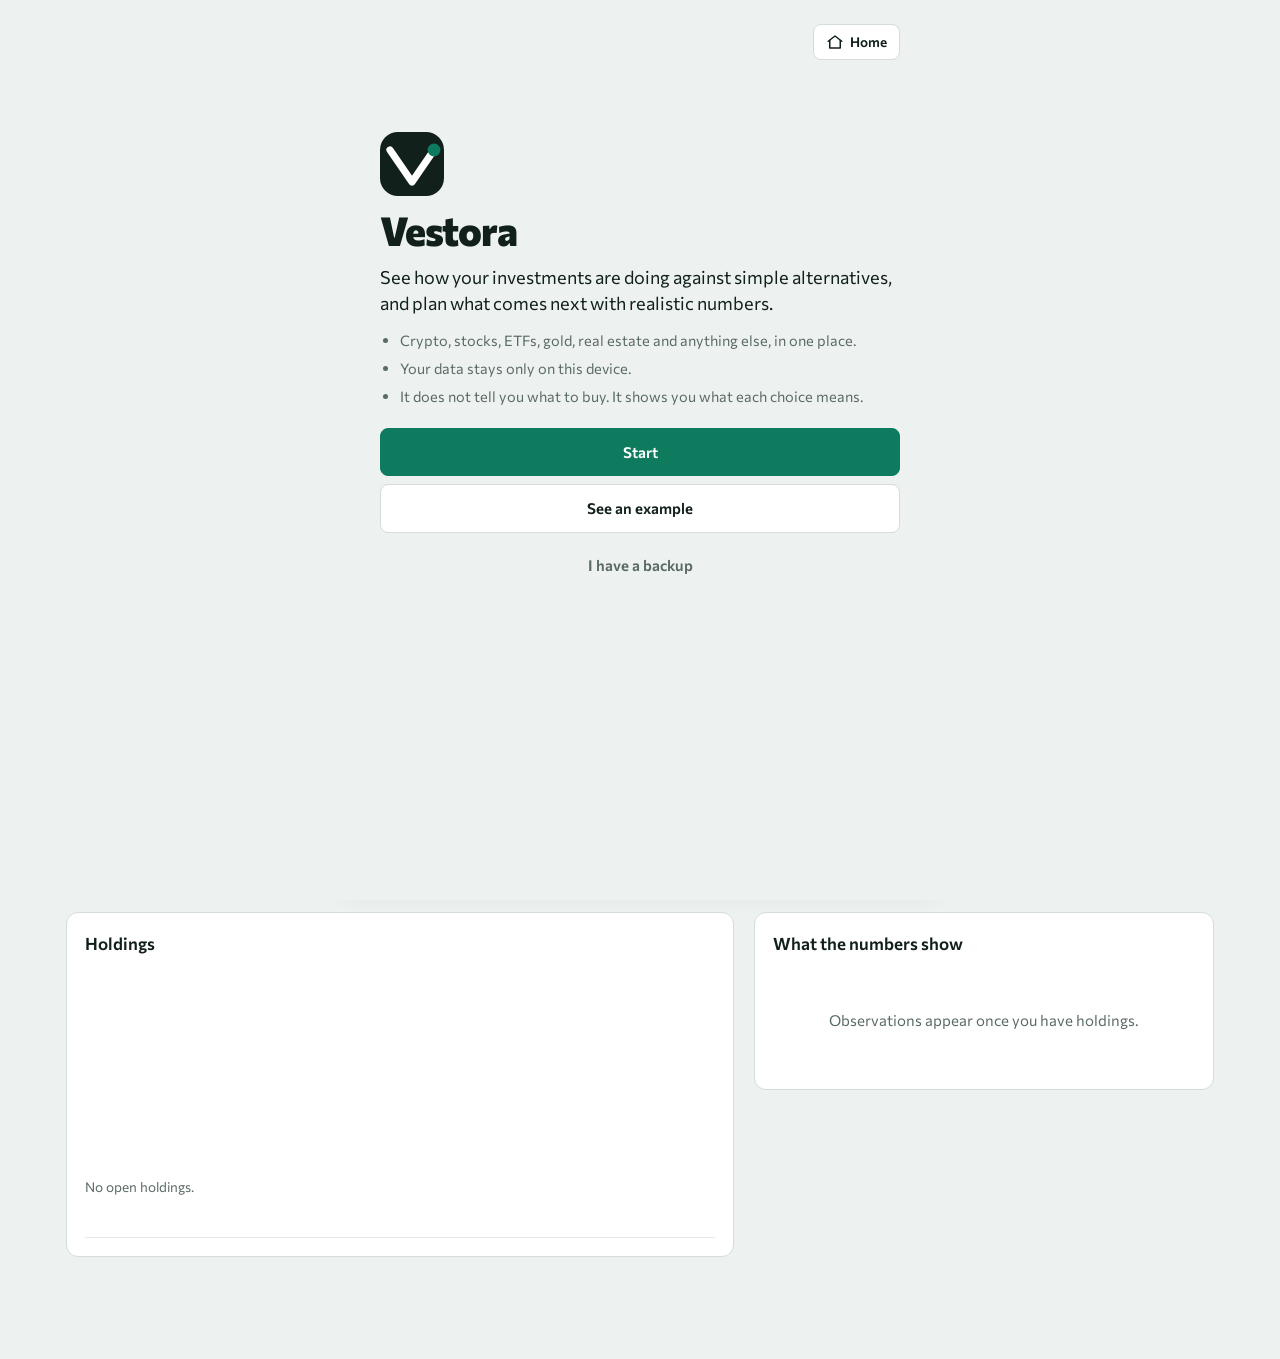
==== index.html @ 928b614a "Display currency option: euro or US dollar (Settings) Display only: amounts shown and typed in dolla" ====
<!doctype html>
<html lang="el">
<head>
<meta charset="utf-8">
<meta name="viewport" content="width=device-width,initial-scale=1,viewport-fit=cover">
<title>Vestora</title>
<meta name="description" content="Δες πώς πάνε οι επενδύσεις σου σε σύγκριση με απλές εναλλακτικές, και σχεδίασε τη συνέχεια. Crypto, μετοχές, ETF και ό,τι άλλο, με τα στοιχεία σου μόνο στη συσκευή.">
<meta name="theme-color" content="#EDF1EF" media="(prefers-color-scheme: light)">
<meta name="theme-color" content="#0C1412" media="(prefers-color-scheme: dark)">
<link rel="manifest" href="manifest.webmanifest">
<link rel="icon" href="icons/icon-192.png">
<link rel="apple-touch-icon" href="icons/icon-192.png">
<style>
@font-face{font-family:"Commissioner";src:url(fonts/commissioner-greek-400-normal.woff2) format("woff2");font-weight:400;unicode-range:U+0370-03FF,U+1F00-1FFF}
@font-face{font-family:"Commissioner";src:url(fonts/commissioner-greek-600-normal.woff2) format("woff2");font-weight:500 600;unicode-range:U+0370-03FF,U+1F00-1FFF}
@font-face{font-family:"Commissioner";src:url(fonts/commissioner-greek-800-normal.woff2) format("woff2");font-weight:700 800;unicode-range:U+0370-03FF,U+1F00-1FFF}
@font-face{font-family:"Commissioner";src:url(fonts/commissioner-latin-400-normal.woff2) format("woff2");font-weight:400}
@font-face{font-family:"Commissioner";src:url(fonts/commissioner-latin-600-normal.woff2) format("woff2");font-weight:500 600}
@font-face{font-family:"Commissioner";src:url(fonts/commissioner-latin-800-normal.woff2) format("woff2");font-weight:700 800}
:root{color-scheme:light;padding-top:env(safe-area-inset-top,0px)}
html,body{margin:0}
[hidden]{display:none!important}
img{max-width:100%}
/* Layout: ledger page — summary band, one wide performance chart, then a two-column working area (holdings | insights), transactions last */
:root{
  --bg:#EDF1EF; --surface:#FFFFFF; --ink:#12201B; --muted:#5A6A64; --line:#D4DDD9; --soft:#E3EAE7;
  --accent:#0E7A5E; --accent-soft:rgba(14,122,94,.14); --bench:#6447C2; --invest:#8A9993;
  --good:#1B8A4D; --warn:#A86E12; --bad:#C0392F;
  --c-crypto:#0E7A5E; --c-etf:#6447C2; --c-stock:#2F6FB0; --c-cash:#A86E12; --c-other:#8A9993;
  --f-ui:"Commissioner",system-ui,-apple-system,"Segoe UI",Roboto,sans-serif;
  --f-num:"JetBrains Mono",ui-monospace,SFMono-Regular,Menlo,Consolas,monospace;
}
@media (prefers-color-scheme: dark){:root:not([data-theme="light"]){
  --bg:#0C1412; --surface:#141E1B; --ink:#E3ECE8; --muted:#8E9F99; --line:#25322E; --soft:#1B2724;
  --accent:#3CC79A; --accent-soft:rgba(60,199,154,.16); --bench:#A68CFF; --invest:#6F807A;
  --good:#4CC283; --warn:#E1A84A; --bad:#F06C63;
  --c-crypto:#3CC79A; --c-etf:#A68CFF; --c-stock:#5EA4EC; --c-cash:#E1A84A; --c-other:#6F807A;
  color-scheme:dark}}
:root[data-theme="dark"]{
  --bg:#0C1412; --surface:#141E1B; --ink:#E3ECE8; --muted:#8E9F99; --line:#25322E; --soft:#1B2724;
  --accent:#3CC79A; --accent-soft:rgba(60,199,154,.16); --bench:#A68CFF; --invest:#6F807A;
  --good:#4CC283; --warn:#E1A84A; --bad:#F06C63;
  --c-crypto:#3CC79A; --c-etf:#A68CFF; --c-stock:#5EA4EC; --c-cash:#E1A84A; --c-other:#6F807A;
  color-scheme:dark}
*{box-sizing:border-box}
body{background:var(--bg);color:var(--ink);font-family:var(--f-ui);font-size:15px;line-height:1.5}
.wrap{max-width:1180px;margin:0 auto;padding-left:max(16px,env(safe-area-inset-left,0px));padding-right:max(16px,env(safe-area-inset-right,0px));padding-block:20px 48px;display:grid;gap:20px}
.num{font-family:var(--f-num);font-variant-numeric:tabular-nums}
.pos{color:var(--good)} .neg{color:var(--bad)}
h1,h2,h3{margin:0;text-wrap:balance}
h2{font-size:17px;font-weight:600}
.eyebrow{font-size:11.5px;letter-spacing:.09em;text-transform:uppercase;color:var(--muted);font-weight:600}
button,input,select{font:inherit;color:inherit}
button{cursor:pointer}
:focus-visible{outline:2px solid var(--accent);outline-offset:2px}

/* top bar */
.top{display:flex;flex-wrap:wrap;gap:12px;align-items:center;justify-content:space-between}
.brand{display:flex;align-items:center;gap:10px;font-weight:600}
.mark{width:28px;height:28px;border-radius:7px;background:var(--ink);display:grid;place-items:center}
.mark svg{display:block}
.brand small{color:var(--muted);font-weight:500}
.btns{display:flex;gap:8px;flex-wrap:wrap}
.btn{border:1px solid var(--line);background:var(--surface);padding:7px 12px;border-radius:8px;font-size:13.5px;font-weight:500}
.btn:hover{border-color:var(--muted)}
.btn.primary{background:var(--accent);border-color:var(--accent);color:var(--surface)}
.btn.danger{color:var(--bad);border-color:var(--bad)}

.notice{display:flex;gap:10px;align-items:flex-start;font-size:13.5px;color:var(--muted);border:1px dashed var(--line);border-radius:10px;padding:10px 14px}
.notice b{color:var(--ink);font-weight:600}

/* summary */
.summary{display:grid;grid-template-columns:minmax(0,1.3fr) minmax(0,2fr);gap:24px;align-items:end;padding-block:4px}
.total .big{font-size:clamp(34px,6vw,52px);font-weight:600;letter-spacing:-.02em;line-height:1.05}
.total .sub{margin-top:6px;color:var(--muted);font-size:14px;display:flex;flex-wrap:wrap;gap:4px 14px}
.kpis{display:grid;grid-template-columns:repeat(4,minmax(0,1fr));border-top:2px solid var(--ink)}
.kpi{padding:10px 12px 4px 0;display:grid;gap:2px;align-content:start}
.kpi+.kpi{padding-left:12px;border-left:1px solid var(--line)}
.kpi .v{font-size:22px;font-weight:500}
.kpi .l{font-size:12.5px;color:var(--muted)}
@media (max-width:860px){.summary{grid-template-columns:1fr}}
@media (max-width:520px){.kpis{grid-template-columns:repeat(2,minmax(0,1fr))}.kpi:nth-child(3){padding-left:0;border-left:0}.kpi:nth-child(n+3){border-top:1px solid var(--line)}}

/* panels */
.panel{background:var(--surface);border:1px solid var(--line);border-radius:12px;padding:18px;min-width:0}
.phead{display:flex;flex-wrap:wrap;gap:10px;align-items:center;justify-content:space-between;margin-bottom:12px}
.seg{display:inline-flex;border:1px solid var(--line);border-radius:8px;overflow:hidden;flex-wrap:wrap}
.seg button{border:0;background:transparent;padding:6px 11px;font-size:13px;color:var(--muted)}
.seg button+button{border-left:1px solid var(--line)}
.seg button[aria-pressed="true"]{background:var(--ink);color:var(--surface)}
.legend{display:flex;flex-wrap:wrap;gap:6px 16px;font-size:12.5px;color:var(--muted);margin-top:8px}
.legend i{display:inline-block;width:14px;height:3px;border-radius:2px;vertical-align:middle;margin-right:6px}
.chartbox{position:relative}
#chart{display:block;width:100%}
#chart text{fill:var(--muted);font-family:var(--f-num);font-size:11px}
.tip{position:absolute;pointer-events:none;background:var(--ink);color:var(--surface);font-size:12px;border-radius:8px;padding:8px 10px;min-width:170px;display:grid;gap:2px;z-index:2}
.tip .r{display:flex;justify-content:space-between;gap:14px}
.empty{padding:40px 10px;text-align:center;color:var(--muted)}

.grid2{display:grid;grid-template-columns:minmax(0,1.45fr) minmax(0,1fr);gap:20px;align-items:start}
@media (max-width:960px){.grid2{grid-template-columns:1fr}}

/* allocation */
.alloc{display:flex;height:12px;border-radius:6px;overflow:hidden;background:var(--soft);margin-bottom:8px}
.alloc span{display:block;height:100%}
.alloc span+span{border-left:2px solid var(--surface)}
.alegend{display:flex;flex-wrap:wrap;gap:4px 16px;font-size:12.5px;color:var(--muted);margin-bottom:16px}
.dot{display:inline-block;width:8px;height:8px;border-radius:50%;margin-right:6px}

.tablewrap{overflow-x:auto}
table{width:100%;border-collapse:collapse;font-size:13.5px}
th{font-size:11.5px;letter-spacing:.06em;text-transform:uppercase;color:var(--muted);font-weight:600;text-align:right;padding:6px 8px;border-bottom:1px solid var(--line);white-space:nowrap}
td{padding:9px 8px;border-bottom:1px solid var(--soft);text-align:right;white-space:nowrap}
th:first-child,td:first-child{text-align:left;padding-left:0}
td .an{font-weight:600;font-family:var(--f-ui)}
td .ac{font-size:12px;color:var(--muted);font-family:var(--f-ui)}
.wbar{display:inline-block;width:42px;height:4px;background:var(--soft);border-radius:2px;vertical-align:middle;margin-left:6px;overflow:hidden}
.wbar b{display:block;height:100%;background:var(--accent)}

/* insights */
.insights{display:grid;gap:10px}
.ins{border:1px solid var(--line);border-radius:10px;padding:12px 14px 10px;display:grid;gap:6px;border-left:4px solid var(--lvl)}
.ins[data-l="good"]{--lvl:var(--good)} .ins[data-l="warn"]{--lvl:var(--warn)} .ins[data-l="info"]{--lvl:var(--c-stock)}
.ins .t{display:flex;gap:8px;align-items:center;font-weight:600;font-size:14.5px}
.chip{font-size:10.5px;letter-spacing:.07em;text-transform:uppercase;font-weight:700;color:var(--lvl);border:1px solid var(--lvl);border-radius:20px;padding:1px 7px;white-space:nowrap}
.ins p{margin:0;font-size:13.5px}
.ins details{font-size:13px;color:var(--muted)}
.ins summary{cursor:pointer;color:var(--accent);font-weight:500;width:max-content}
.ins details p{margin-top:6px;color:var(--muted)}

/* transactions */
.form{display:grid;grid-template-columns:repeat(6,minmax(0,1fr));gap:10px;align-items:end;margin-bottom:16px}
.f{display:grid;gap:4px;min-width:0}
.f label{font-size:12px;color:var(--muted);font-weight:500}
.f input,.f select{width:100%;border:1px solid var(--line);background:var(--bg);border-radius:8px;padding:8px 10px;min-width:0}
.f.wide{grid-column:span 2}
.f.custom[hidden]{display:none}
.formmsg{grid-column:1/-1;font-size:13px;color:var(--bad);min-height:0}
@media (max-width:860px){.form{grid-template-columns:repeat(2,minmax(0,1fr))}.f.wide{grid-column:span 2}}
.typechip{font-size:11px;font-weight:700;letter-spacing:.06em;text-transform:uppercase}
.typechip.buy{color:var(--good)} .typechip.sell{color:var(--bad)}
.del{border:0;background:none;color:var(--muted);font-size:12.5px;padding:2px 4px}
.del:hover{color:var(--bad)} .del.armed{color:var(--bad);font-weight:600}
.foot{font-size:12.5px;color:var(--muted);max-width:75ch}
@media (prefers-reduced-motion:no-preference){.ins,.panel{transition:border-color .2s}}

/* wallet + pro */
.btn.wallet{display:inline-flex;gap:8px;align-items:center}
.btn.wallet.on{border-color:var(--accent);color:var(--accent)}
.probadge{font-size:10.5px;font-weight:700;letter-spacing:.08em;background:var(--accent);color:var(--surface);border-radius:4px;padding:1px 6px}
.lk{display:inline-block;vertical-align:-1px;margin-left:5px;opacity:.75}
.kpi.locked{cursor:pointer}
.kpi.locked .v{color:var(--muted);font-size:15px;font-weight:600;display:flex;align-items:center;gap:6px;min-height:33px}
.kpi.locked:hover .v{color:var(--accent)}
.ins.locked{border-style:dashed;--lvl:var(--line);cursor:pointer;background:transparent}
.ins.locked .t{color:var(--muted)}
.ins.locked .chip{color:var(--muted);border-color:var(--line)}
.ins.locked p{color:var(--muted)}
.ins.locked .unlock{color:var(--accent);font-weight:600;font-size:13px}
.overlay{position:fixed;inset:0;background:rgba(4,10,8,.55);display:grid;place-items:center;z-index:20;padding-top:max(16px,env(safe-area-inset-top,0px));padding-bottom:max(16px,env(safe-area-inset-bottom,0px));padding-left:max(16px,env(safe-area-inset-left,0px));padding-right:max(16px,env(safe-area-inset-right,0px))}
.sheet{background:var(--surface);border:1px solid var(--line);border-radius:14px;width:100%;max-width:540px;max-height:100%;overflow:auto;padding:22px;display:grid;gap:16px}
.sheet h3{font-size:20px;font-weight:600}
.sheet p{margin:0;font-size:14px}
.sheet .muted{color:var(--muted);font-size:13px}
.shead{display:flex;justify-content:space-between;align-items:flex-start;gap:12px}
.x{border:0;background:none;font-size:22px;line-height:1;color:var(--muted);padding:2px 6px}
.cmp{display:grid;grid-template-columns:minmax(0,1fr) auto auto;font-size:13.5px;border-top:1px solid var(--line)}
.cmp>div{padding:8px 6px;border-bottom:1px solid var(--soft)}
.cmp .h{font-size:11.5px;letter-spacing:.06em;text-transform:uppercase;color:var(--muted);font-weight:600}
.cmp .c{text-align:center;min-width:64px}
.yes{color:var(--good);font-weight:700} .no{color:var(--muted)}
.rule{border:1px solid var(--line);border-radius:10px;padding:12px 14px;display:grid;gap:4px;font-size:13.5px}
.opts{display:grid;gap:8px}
.opt{display:flex;align-items:center;gap:12px;border:1px solid var(--line);border-radius:10px;padding:11px 14px;background:var(--bg);text-align:left;width:100%}
.opt:hover{border-color:var(--accent)}
.opt .ic{width:30px;height:30px;border-radius:8px;display:grid;place-items:center;font-weight:700;font-size:13px;color:var(--surface);flex:none}
.opt small{display:block;color:var(--muted);font-size:12px}
.msgbox{font-family:var(--f-num);font-size:12px;background:var(--bg);border:1px solid var(--line);border-radius:8px;padding:12px;white-space:pre-wrap;word-break:break-all}
.status{display:grid;grid-template-columns:auto 1fr;gap:6px 14px;font-size:13.5px}
.status dt{color:var(--muted)} .status dd{margin:0;text-align:right}
.verdict{border-radius:10px;padding:12px 14px;font-weight:600;font-size:14px}
.verdict.ok{background:var(--accent-soft);color:var(--accent)}
.verdict.short{border:1px solid var(--warn);color:var(--warn)}
.row{display:flex;gap:8px;flex-wrap:wrap;justify-content:flex-end}
.imp label{display:flex;gap:10px;align-items:center;padding:9px 0;border-bottom:1px solid var(--soft);font-size:14px}
.imp label span.num{margin-left:auto}
.f select#fScenario{background:var(--bg)}

/* alternative story, stress, journal, AI */
.muted{color:var(--muted)} .small{font-size:12.5px}
.grid2.even{grid-template-columns:repeat(2,minmax(0,1fr))}
@media (max-width:960px){.grid2.even{grid-template-columns:1fr}}
.story{margin:12px 0 0;font-size:14px;max-width:75ch}
.story:empty{display:none}
.alts{margin-top:12px}
.alts tr.sel td{background:var(--accent-soft)}
.alts tr[data-b]{cursor:pointer}
.alts tr[data-b]:hover td{background:var(--soft)}
.alts td:first-child{font-weight:500}
.chips{display:flex;flex-wrap:wrap;gap:6px;margin-bottom:14px}
.chips button{border:1px solid var(--line);background:var(--bg);border-radius:20px;padding:5px 12px;font-size:13px}
.chips button[aria-pressed="true"]{background:var(--ink);color:var(--surface);border-color:var(--ink)}
.sliders{display:grid;gap:10px;margin-bottom:14px}
.sl{display:grid;grid-template-columns:minmax(0,1fr) 64px;gap:4px 10px;align-items:center;font-size:13px}
.sl label{grid-column:1/-1;color:var(--muted)}
.sl input{width:100%;accent-color:var(--accent)}
.sl output{text-align:right}
.hit{display:flex;flex-wrap:wrap;gap:6px 18px;align-items:baseline;margin-bottom:12px}
.hit .big2{font-size:30px;font-weight:600;letter-spacing:-.01em}
.bars{display:grid;gap:7px;margin-bottom:12px}
.bar{display:grid;grid-template-columns:minmax(0,110px) minmax(0,1fr) auto;gap:10px;align-items:center;font-size:13px}
.bar .tr{height:8px;background:var(--soft);border-radius:4px;overflow:hidden}
.bar .tr b{display:block;height:100%;background:var(--bad);border-radius:4px}
.bar .tr b.up{background:var(--good)}
.bar span:first-child{overflow:hidden;text-overflow:ellipsis;white-space:nowrap}
.assume{font-size:12.5px;color:var(--muted);margin:0}
.pattern{display:grid;gap:8px;margin-bottom:16px}
.pat{display:grid;grid-template-columns:minmax(0,1fr) auto;gap:2px 12px;border:1px solid var(--line);border-radius:10px;padding:10px 14px;font-size:13.5px}
.pat b{font-weight:600} .pat .num{text-align:right}
.pat small{grid-column:1/-1;color:var(--muted);font-size:12.5px}
.rtag{font-size:12px;border:1px solid var(--line);border-radius:12px;padding:1px 8px;white-space:nowrap;font-family:var(--f-ui)}
.qchips{display:flex;flex-wrap:wrap;gap:6px;margin-bottom:10px}
.qchips button{border:1px dashed var(--line);background:transparent;border-radius:8px;padding:5px 10px;font-size:12.5px;text-align:left;color:var(--ink)}
.qchips button:hover{border-color:var(--accent);color:var(--accent)}
.aiform{display:flex;gap:8px}
.aiform textarea{flex:1;min-width:0;border:1px solid var(--line);background:var(--bg);border-radius:8px;padding:9px 10px;resize:vertical;min-height:44px;font:inherit}
.aians{margin-top:12px;border-left:3px solid var(--accent);padding:4px 0 4px 14px;font-size:14px;white-space:pre-wrap;min-height:0}
.aians:empty{display:none}
.aians .q{display:block;color:var(--muted);font-size:12.5px;margin-bottom:6px}
.ailock{display:grid;gap:12px}
.ailock .qchips button{color:var(--muted);cursor:pointer}

/* plan */
.plan{display:grid;gap:16px}
.plan .phead{margin-bottom:0}
.plangrid{display:grid;grid-template-columns:minmax(0,1fr) minmax(0,2fr);gap:24px;align-items:start}
.plangrid.two{grid-template-columns:minmax(0,1.3fr) minmax(0,1fr);border-top:1px solid var(--line);padding-top:18px}
@media (max-width:900px){.plangrid,.plangrid.two{grid-template-columns:1fr}}
.pcol{min-width:0}
h3.sub{font-size:13px;letter-spacing:.07em;text-transform:uppercase;color:var(--muted);font-weight:600;margin:0 0 10px}
.pinputs{display:grid;grid-template-columns:repeat(2,minmax(0,1fr));gap:10px}
.pinputs .f input[type=range]{padding:0;border:0;background:none;accent-color:var(--accent);height:34px}
.pinputs .f label output{float:right;color:var(--ink)}
.projhead{display:flex;flex-wrap:wrap;gap:8px 24px;align-items:baseline;margin-bottom:6px}
.projhead .big2{font-size:30px;font-weight:600}
.projhead .lbl{font-size:12.5px;color:var(--muted)}
.projhead div{display:grid}
.goalchip{font-size:12.5px;font-weight:600;border-radius:20px;padding:3px 10px;border:1px solid var(--line)}
#projChart{display:block;width:100%}
#projChart text{fill:var(--muted);font-family:var(--f-num);font-size:11px}
.trow{display:grid;grid-template-columns:110px minmax(0,1fr) 64px 48px;gap:8px;align-items:center;font-size:13px;padding:5px 0}
.trow input{width:100%;border:1px solid var(--line);background:var(--bg);border-radius:6px;padding:4px 6px;text-align:right}
.tbars{position:relative;height:10px;background:var(--soft);border-radius:5px}
.tbars b{position:absolute;left:0;top:0;bottom:0;border-radius:5px;opacity:.85}
.tbars i{position:absolute;top:-3px;bottom:-3px;width:2px;background:var(--ink)}
.tsum{font-size:12.5px;margin-top:6px}
.reserve{display:grid;gap:8px;margin-top:12px}
.reserve .big2{font-size:28px;font-weight:600}
#levers tr.sel td{background:var(--accent-soft)}
.check{display:flex;gap:8px;align-items:center;font-size:13.5px;margin:12px 0 8px;cursor:pointer}
.check input{accent-color:var(--accent);width:16px;height:16px}
.split{display:flex;height:8px;border-radius:4px;overflow:hidden;background:var(--soft);margin:8px 0 4px;max-width:420px}
.split b{display:block;height:100%}
.splitl{display:flex;flex-wrap:wrap;gap:4px 14px;font-size:12.5px;color:var(--muted)}
.needs{display:grid;gap:8px}
.need{display:grid;grid-template-columns:minmax(0,1fr) auto;gap:2px 12px;align-items:baseline;border-bottom:1px solid var(--soft);padding:6px 0;font-size:13.5px}
.need b{font-size:17px;font-weight:600}
.need small{grid-column:1/-1;color:var(--muted);font-size:12.5px}
.tolrow{display:grid;grid-template-columns:minmax(0,1fr) 64px auto;gap:4px 10px;align-items:center;font-size:13px;padding:5px 0}
.tolrow .tr{grid-column:1/-1;position:relative;height:8px;background:var(--soft);border-radius:4px}
.tolrow .tr b{position:absolute;left:0;top:0;bottom:0;border-radius:4px;background:var(--bad)}
.tolrow .tr b.in{background:var(--warn)}
.tolrow .tr i{position:absolute;top:-4px;bottom:-4px;width:2px;background:var(--ink)}
.pill{font-size:11px;font-weight:700;letter-spacing:.05em;text-transform:uppercase;border-radius:20px;padding:1px 8px;border:1px solid currentColor;white-space:nowrap}
.pill.ok{color:var(--good)} .pill.over{color:var(--bad)} .pill.wait{color:var(--muted)} .pill.hit{color:var(--warn)}
.res{display:grid;gap:10px;margin-top:12px}
.resk{display:grid;grid-template-columns:repeat(3,minmax(0,1fr));gap:10px}
@media (max-width:520px){.resk{grid-template-columns:1fr 1fr}}
.resk div{display:grid;gap:2px;border-top:2px solid var(--line);padding-top:6px}
.resk .v{font-size:20px;font-weight:600}
.resk .l{font-size:12px;color:var(--muted)}
.ckl{display:grid;gap:8px}
.ck{border:1px solid var(--line);border-left:4px solid var(--lvl);border-radius:10px;padding:9px 12px;font-size:13.5px;display:grid;gap:2px}
.ck[data-l="good"]{--lvl:var(--good)} .ck[data-l="warn"]{--lvl:var(--warn)} .ck[data-l="bad"]{--lvl:var(--bad)}
.ck b{font-weight:600}
.ck span{color:var(--muted);font-size:12.5px}
.alist{display:grid;gap:0}
.al{display:grid;grid-template-columns:auto minmax(0,1fr) auto;gap:4px 14px;align-items:start;padding:12px 0;border-bottom:1px solid var(--soft)}
.al:last-child{border-bottom:0}
.al .sw{margin-top:3px;accent-color:var(--accent);width:18px;height:18px}
.al .nm{font-weight:600;font-size:14px;display:flex;flex-wrap:wrap;gap:6px 10px;align-items:center}
.al .why{font-size:13px;color:var(--muted);margin-top:2px}
.al .thr{display:inline-flex;align-items:center;gap:6px;font-size:12.5px;color:var(--muted);font-weight:400}
.al .thr input{width:62px;border:1px solid var(--line);background:var(--bg);border-radius:6px;padding:3px 6px;text-align:right;font:inherit;color:var(--ink)}
.al.off .nm,.al.off .why{opacity:.55}
.notifprev{border:1px solid var(--line);border-radius:12px;padding:12px 14px;display:grid;gap:4px;background:var(--bg);font-size:13.5px;max-width:520px}
.notifprev .h{display:flex;gap:8px;align-items:center;font-size:12px;color:var(--muted)}
.notifprev .h .mark{width:18px;height:18px;border-radius:5px}
.alertgrid{display:grid;grid-template-columns:minmax(0,1.6fr) minmax(0,1fr);gap:24px;align-items:start}
@media (max-width:900px){.alertgrid{grid-template-columns:1fr}}

/* ---------- Vestora app shell ---------- */
:root{--f-num:"Commissioner",system-ui,-apple-system,"Segoe UI",Roboto,sans-serif;--tabh:62px}
.num{font-feature-settings:"tnum" 1,"lnum" 1}
body{min-height:100vh;padding-bottom:calc(var(--tabh) + env(safe-area-inset-bottom,0px) + 8px)}
body::before{content:"";position:fixed;inset:0 0 auto;height:env(safe-area-inset-top,0px);z-index:10;background:var(--bg)}
.wrap{padding-block:14px 32px}
.top{position:sticky;top:env(safe-area-inset-top,0px);z-index:5;background:var(--bg);padding-block:8px;margin-block:-8px 0}
.brand .mark{color:var(--surface)}
.brand .mark svg{width:18px;height:18px}
.brand b{font-weight:700;letter-spacing:-.01em;font-size:17px}
.view{display:grid;gap:20px}
.tabs{position:fixed;left:0;right:0;bottom:0;z-index:15;background:var(--surface);border-top:1px solid var(--line);
  display:grid;grid-template-columns:repeat(5,1fr);padding-bottom:env(safe-area-inset-bottom,0px);
  padding-left:max(0px,env(safe-area-inset-left,0px));padding-right:max(0px,env(safe-area-inset-right,0px))}
.tabs button{border:0;background:none;height:var(--tabh);display:grid;place-items:center;align-content:center;gap:3px;font-size:12px;color:var(--muted);font-weight:500}
.tabs svg{width:22px;height:22px}
.tabs button[aria-current="page"]{color:var(--accent);font-weight:600}
@media (min-width:900px){.tabs{left:50%;right:auto;transform:translateX(-50%);bottom:12px;width:600px;border:1px solid var(--line);border-radius:14px;box-shadow:0 6px 24px rgba(0,0,0,.08)}}
.banner{display:flex;flex-wrap:wrap;gap:8px 14px;align-items:center;justify-content:space-between;border:1px solid var(--warn);color:var(--ink);border-radius:10px;padding:10px 14px;font-size:13.5px}
.banner b{color:var(--warn)}
.pricenote{font-size:12.5px;color:var(--muted);margin:0}
.toast{position:fixed;left:50%;transform:translateX(-50%);bottom:calc(var(--tabh) + env(safe-area-inset-bottom,0px) + 14px);z-index:30;background:var(--ink);color:var(--surface);padding:10px 16px;border-radius:10px;font-size:14px;max-width:calc(100% - 32px);text-align:center}
.loading{min-height:70vh;display:grid;place-items:center;align-content:center;gap:14px;text-align:center;color:var(--muted);padding-inline:24px}
.loading .mark{width:52px;height:52px;border-radius:14px;color:var(--surface)}
.btn.home{display:inline-flex;align-items:center;gap:6px}
.brand[role=button]{cursor:pointer}
.btn.ghost{border-color:transparent;background:transparent;color:var(--muted)}
.del.edit{color:var(--accent);padding:2px 0;font-size:12px}
.typechip.div,.typechip.reward{color:var(--c-cash)}
.f.hint{grid-column:1/-1;font-size:12.5px;color:var(--muted)}
.opt img.ic{background:var(--soft);object-fit:contain}
.opt.sel{border-color:var(--accent);background:var(--accent-soft)}
.imp label{gap:10px}
.imp label>span:first-of-type{min-width:0;overflow:hidden;text-overflow:ellipsis}
.imp label span.num{white-space:nowrap}
/* first-run guide */
.onb{position:fixed;inset:0;z-index:25;background:var(--bg);overflow:auto;padding-top:max(16px,env(safe-area-inset-top,0px));padding-bottom:max(16px,env(safe-area-inset-bottom,0px));padding-left:max(16px,env(safe-area-inset-left,0px));padding-right:max(16px,env(safe-area-inset-right,0px))}
.onbin{max-width:520px;margin:0 auto;display:grid;gap:18px;padding-block:8px 24px}
.onbtop{display:flex;align-items:center;gap:14px}
.onbdots{display:flex;gap:6px;min-height:6px;flex:1}
.onbdots i{flex:1;height:4px;border-radius:2px;background:var(--line)}
.onbdots i.on{background:var(--accent)}
#onbBody{display:grid;gap:14px}
#onbBody h2{font-size:22px;font-weight:700;letter-spacing:-.01em}
#onbBody p{margin:0}
.onbhero{display:grid;gap:14px;padding-top:6vh}
.onbhero h1{font-size:40px;font-weight:800;letter-spacing:-.03em;line-height:1}
.onbhero .lead{font-size:18px;line-height:1.45}
.mark.big{width:64px;height:64px;border-radius:18px;color:var(--surface)}
.onbl{margin:0;padding-left:20px;display:grid;gap:6px;color:var(--muted);font-size:14.5px}
.onbbtns{display:grid;gap:8px;margin-top:6px}
.onbbtns .btn{padding:12px 14px;font-size:15px}
.obrows{display:grid;gap:8px}
.obrow{display:grid;grid-template-columns:minmax(0,1.4fr) minmax(0,1fr) auto;gap:8px;align-items:center}
.obrow:has(input[data-k="name"]){grid-template-columns:minmax(0,1.2fr) minmax(0,1fr) minmax(0,.9fr) auto}
.obrow select,.obrow input,.onb .f input{width:100%;min-width:0;border:1px solid var(--line);background:var(--surface);border-radius:8px;padding:10px;font:inherit;color:inherit}
.onb .f input[type=range]{padding:0;border:0;background:none;accent-color:var(--accent);height:34px}
.onb .f label output{float:right;color:var(--ink);font-weight:600}
@media (max-width:440px){.obrow,.obrow:has(input[data-k="name"]){grid-template-columns:minmax(0,1fr) auto}.obrow input{grid-column:1}}
/* backup */
.bkgrid{display:grid;grid-template-columns:minmax(0,1fr) minmax(0,1fr);gap:20px;align-items:start}
@media (max-width:760px){.bkgrid{grid-template-columns:1fr}}
.bkcol{display:grid;gap:10px;min-width:0}
.bkcol textarea{width:100%;min-height:90px;border:1px solid var(--line);background:var(--bg);border-radius:8px;padding:9px 10px;font:12px/1.4 ui-monospace,Menlo,monospace;color:inherit;resize:vertical}
.bkcol summary{cursor:pointer;color:var(--accent);font-weight:600}
.bkcol details[open]{display:grid;gap:10px}
.legal{display:flex;flex-wrap:wrap;gap:6px 16px;font-size:13px}
.legal a{color:var(--accent)}
.settings{display:flex;flex-wrap:wrap;gap:8px}
.play #btnWallet,.play #btnImport,.play .wallet-only{display:none!important}
.langs .btn[aria-pressed="true"]{background:var(--ink);color:var(--surface);border-color:var(--ink)}
.overlay{z-index:40}

/* three-step card and plain plan steps */
.guide .phead{align-items:flex-start}
.gsteps{list-style:none;margin:0;padding:0;display:grid;gap:14px}
.gsteps>li{display:grid;grid-template-columns:28px minmax(0,1fr);gap:12px;align-items:start}
.gsteps .n{width:28px;height:28px;border-radius:50%;display:grid;place-items:center;font-weight:700;font-size:13px;border:1.5px solid var(--accent);color:var(--accent)}
.gsteps li.done>.n{background:var(--accent);color:var(--surface)}
.gsteps b{font-size:15px}
.gsteps p{margin:4px 0 0;font-size:14px}
.gsteps ul{margin:6px 0 0;padding-left:18px;display:grid;gap:4px;font-size:14px}
.gbtns{display:flex;flex-wrap:wrap;gap:8px;margin-top:10px}
.howbox{border:1px solid var(--line);border-left:4px solid var(--accent);border-radius:10px;padding:14px 16px;margin-bottom:18px}
.howlead{margin:0 0 10px;font-size:15px}
ol.how{margin:0;padding-left:20px;display:grid;gap:8px;font-size:14px}
.lnk{border:0;background:none;padding:0;color:var(--accent);font:inherit;font-weight:600;text-decoration:underline;text-underline-offset:3px;cursor:pointer}
details.more{margin-top:18px;border-top:1px solid var(--line);padding-top:14px}
details.more>summary{cursor:pointer;color:var(--accent);font-weight:600;font-size:14px}
details.more[open]>summary{margin-bottom:16px}
.opt .ic[style]{color:#fff}
.opt .lk{margin-left:6px;vertical-align:-1px}

/* donut */
.mix{display:flex;align-items:center;gap:18px;margin-bottom:18px}
.donut{width:150px;height:150px;flex:0 0 150px;overflow:visible}
.donut .seg{transition:opacity .2s,stroke-width .2s;cursor:pointer}
.donut .seg.dim{opacity:.25}
.donut .dv{font-family:var(--f-num);font-size:17px;font-weight:700;fill:var(--ink)}
.donut .dl{font-size:11px;fill:var(--muted)}
.mix .alegend{display:grid;gap:2px;flex:1;min-width:0;margin:0}
.arow{display:grid;grid-template-columns:12px minmax(0,1fr) auto;column-gap:8px;align-items:center;text-align:left;background:none;border:0;border-radius:8px;padding:6px 8px;font:inherit;color:var(--ink);cursor:pointer;transition:opacity .2s,background .2s}
.arow .dot{width:10px;height:10px;border-radius:50%}
.arow .an{font-size:14px;overflow:hidden;text-overflow:ellipsis;white-space:nowrap}
.arow b{font-size:14px}
.arow small{grid-column:2 / 4;color:var(--muted);font-size:12px}
.arow.on{background:var(--soft)}
.arow.dim{opacity:.45}
@media (max-width:380px){.mix{gap:12px}.donut{width:124px;height:124px;flex-basis:124px}}
/* drawdown */
#ddChart{display:block;width:100%}
#ddChart text{fill:var(--muted);font-family:var(--f-num);font-size:11px}
#ddBox .empty .btn{margin-bottom:8px}
/* motion: lines draw in, views slide in, the total pulses, toasts pop */
@media (prefers-reduced-motion:no-preference){
  #ddChart .draw,#chart path[stroke-width="2.4"]{stroke-dasharray:2400;stroke-dashoffset:2400;animation:drawln 1s ease-out forwards}
  @keyframes drawln{to{stroke-dashoffset:0}}
  .view.enter{animation:vin .28s ease-out}
  @keyframes vin{from{opacity:0;transform:translateY(8px)}to{opacity:1;transform:none}}
  #totVal.up{animation:pup 1.1s ease-out}#totVal.down{animation:pdn 1.1s ease-out}
  @keyframes pup{0%{color:var(--good)}100%{color:inherit}}@keyframes pdn{0%{color:var(--bad)}100%{color:inherit}}
  .toast.in{animation:tin .25s ease-out}
  @keyframes tin{from{opacity:0;transform:translate(-50%,10px)}to{opacity:1;transform:translate(-50%,0)}}
  .donut .seg{animation:segin .7s ease-out both}
  @keyframes segin{from{opacity:0}to{opacity:1}}
}
.toast.ok::before{content:'✓';display:inline-block;margin-right:8px;color:var(--good);font-weight:800}

/* ---------- phone layout: holdings become cards (no sideways scrolling), tighter tables, insight titles under their chip ---------- */
@media (max-width:640px){
  #holdings,#holdings tbody{display:block;width:100%}
  #holdings thead{display:none}
  #holdings tr{display:grid;grid-template-columns:repeat(3,minmax(0,1fr)) auto;gap:8px 10px;padding:13px 0;border-bottom:1px solid var(--line)}
  #holdings tr:last-child{border-bottom:0}
  #holdings td{display:block;border:0;padding:0;text-align:left;white-space:normal;min-width:0}
  #holdings td.empty{grid-column:1/-1}
  #holdings .c-n{grid-column:1/4;grid-row:1}
  #holdings .c-n .an{font-size:15px}
  #holdings .c-v{grid-column:4;grid-row:1;text-align:right;font-weight:700;font-size:15px}
  #holdings .c-g{grid-column:4;grid-row:2;text-align:right;align-self:end;font-weight:600}
  #holdings .c-q{grid-column:1;grid-row:2}#holdings .c-a{grid-column:2;grid-row:2}#holdings .c-p{grid-column:3;grid-row:2}
  #holdings [data-l]{font-size:13px}
  #holdings [data-l]::before{content:attr(data-l);display:block;font-size:10.5px;letter-spacing:.06em;text-transform:uppercase;color:var(--muted);font-family:var(--f-ui);margin-bottom:1px}
  #holdings .c-w{grid-column:1/-1;grid-row:3;display:flex;align-items:center;gap:8px;font-size:12px;color:var(--muted)}
  #holdings .c-w .wbar{flex:1;width:auto;margin:0;height:5px}
  #holdings .edit{margin-top:4px}
  .tablewrap:has(#holdings){overflow:visible}
  #alts th{white-space:normal;line-height:1.25;vertical-align:bottom}
  #alts td,#alts th{padding-left:6px;padding-right:6px}
  #alts td:first-child,#alts th:first-child{padding-left:0}
  .ins .t{flex-direction:column;align-items:flex-start;gap:5px}
  #txTable,#txTable tbody{display:block;width:100%}
  #txTable thead{display:none}
  #txTable tr{display:grid;grid-template-columns:minmax(0,1fr) minmax(0,1fr) auto;gap:6px 10px;padding:12px 0;border-bottom:1px solid var(--line);align-items:center}
  #txTable tr:last-child{border-bottom:0}
  #txTable td{display:block;border:0;padding:0;text-align:left;min-width:0;white-space:normal}
  #txTable .t-a{grid-column:1/3;grid-row:1;font-weight:600;font-family:var(--f-ui);font-size:15px}
  #txTable .t-s{grid-column:3;grid-row:1;text-align:right;font-weight:700}
  #txTable .t-d{grid-column:1;grid-row:2;font-size:13px;color:var(--muted)}
  #txTable .t-k{grid-column:2/4;grid-row:2;text-align:right}
  #txTable .t-q{grid-column:1;grid-row:3}#txTable .t-p{grid-column:2;grid-row:3}#txTable .t-f{grid-column:3;grid-row:3;text-align:right}
  #txTable [data-l]{font-size:13px}
  #txTable [data-l]::before{content:attr(data-l);display:block;font-size:10.5px;letter-spacing:.06em;text-transform:uppercase;color:var(--muted);font-family:var(--f-ui);margin-bottom:1px}
  #txTable .t-r{grid-column:1/3;grid-row:4}#txTable .t-r.none{display:none}
  #txTable .t-x{grid-column:3;grid-row:4;text-align:right}
  .tablewrap:has(#txTable){overflow:visible}
}

/* ---------- "How it works" page ---------- */
.howlink{display:inline-flex;gap:6px;align-items:center;border:0;background:none;color:var(--accent);font-weight:600;font-size:14px;padding:4px 0;margin:2px 0 6px;cursor:pointer}
.kpi[data-how]{cursor:pointer;border-radius:8px;transition:background .15s}
.kpi[data-how]:hover,.kpi[data-how]:focus-visible{background:var(--soft)}
.howtoc{display:flex;flex-wrap:wrap;gap:6px;margin:6px 0 14px}
.howtoc a{min-width:34px;height:34px;display:grid;place-items:center;border:1px solid var(--line);border-radius:17px;color:var(--ink,inherit);text-decoration:none;font-weight:600;font-size:13px}
.howtoc a:hover{border-color:var(--accent);color:var(--accent)}
.howc{border:1px solid var(--line);border-radius:12px;margin:0 0 10px;background:var(--surface);scroll-margin-top:140px;overflow:hidden}
.howc summary{list-style:none;cursor:pointer;padding:14px 44px 14px 16px;display:grid;gap:3px;position:relative}
.howc summary::-webkit-details-marker{display:none}
.howc summary::after{content:'';position:absolute;right:18px;top:50%;width:9px;height:9px;border-right:2px solid var(--muted);border-bottom:2px solid var(--muted);transform:translateY(-70%) rotate(45deg);transition:transform .2s}
.howc[open] summary::after{transform:translateY(-30%) rotate(-135deg)}
.howc .hq{font-weight:700;font-size:16px;line-height:1.3}
.howc .hs{font-size:12.5px;color:var(--muted)}
.howc[open]{border-color:color-mix(in srgb,var(--accent) 45%,var(--line))}
.howc .hb{padding:0 16px 14px;font-size:14.5px;line-height:1.55}
.howc .hb p{margin:0 0 10px}
.howc .hb ul{margin:0 0 10px;padding-left:18px}.howc .hb li{margin:0 0 6px}
.howc .fx{font-family:var(--f-num,inherit);background:var(--soft);border-radius:8px;padding:9px 12px;font-size:13.5px;font-weight:600}
.howc .mine,.howc .hex{border-radius:10px;padding:10px 12px;margin:0 0 10px}
.howc .mine{background:color-mix(in srgb,var(--accent) 12%,transparent);border:1px solid color-mix(in srgb,var(--accent) 35%,transparent)}
.howc .hex{border:1px dashed var(--line)}
.howc .mine p:last-child,.howc .hex p:last-child,.howc .mine ul{margin-bottom:0}
.howc .mlbl{display:block;font-size:10.5px;letter-spacing:.08em;text-transform:uppercase;font-weight:700;color:var(--muted);margin-bottom:4px}
.howc .mine .mlbl{color:var(--accent)}
.howc .split{display:flex;height:12px;border-radius:6px;overflow:hidden;margin:8px 0;background:var(--soft)}
.howc .split .own{background:var(--muted)}.howc .split .grow{background:var(--accent)}

/* phone header: all buttons on one line (Home becomes an icon, the wallet button shortens) */
@media (max-width:560px){
  .top .btns{display:flex;flex-wrap:nowrap;gap:8px;min-width:0;max-width:100%}
  .top .btn{white-space:nowrap;flex:0 0 auto}
  .btn.home span{display:none}.btn.home{padding-inline:10px}
  #btnWallet{flex:0 1 auto;min-width:0;overflow:hidden;text-overflow:ellipsis;display:inline-flex;align-items:center;gap:6px}
  #btnWallet .num{overflow:hidden;text-overflow:ellipsis}
}

.howc h4{margin:16px 0 6px;font-size:15px}
.howc .htab{width:100%;border-collapse:collapse;font-size:13.5px;margin:0 0 10px}
.howc .htab th,.howc .htab td{padding:6px 4px;border-bottom:1px solid var(--line);text-align:left}
.howc .htab th{font-size:11px;letter-spacing:.05em;text-transform:uppercase;color:var(--muted);font-weight:600}
.howc .htab .num{text-align:right}
.howc .htab tr.sel td{background:color-mix(in srgb,var(--accent) 12%,transparent);font-weight:600}
@media (max-width:640px){
  .howc .htab{font-size:12.5px;table-layout:auto}
  .howc .htab th,.howc .htab td{padding:6px 3px;white-space:nowrap}
  .howc .htab th{white-space:normal;font-size:10px;letter-spacing:.03em}
  .howc .mine .htab td:first-child,.howc .htab td:first-child{white-space:normal}
  .howc .hb{padding-inline:12px}
  .howc .mine{padding-inline:10px}
}
@media (max-width:640px){
  .howp{padding-inline:12px}
  .howc .htab{font-size:12px}
  .howc .htab th,.howc .htab td{padding:5px 2px}
}

.pwstr{display:grid;grid-template-columns:repeat(4,1fr);gap:4px;margin-top:6px}
.pwstr span{height:5px;border-radius:3px;background:var(--line)}
.pwstr[data-s="1"] span:nth-child(-n+1){background:var(--bad)}
.pwstr[data-s="2"] span:nth-child(-n+2){background:var(--warn)}
.pwstr[data-s="3"] span:nth-child(-n+3){background:var(--good)}
.pwstr[data-s="4"] span{background:var(--good)}
/* asset search */
.pick{position:relative}
.pick input[type=search]{-webkit-appearance:none;appearance:none}
.plist{position:absolute;left:0;right:0;top:100%;margin-top:4px;z-index:30;max-height:min(60vh,360px);overflow:auto;background:var(--surface);border:1px solid var(--line);border-radius:10px;box-shadow:0 10px 30px rgba(0,0,0,.18);padding:4px;overscroll-behavior:contain}
.pi{display:block;width:100%;text-align:left;border:0;background:none;padding:8px 10px;border-radius:8px;color:inherit;font:inherit;cursor:pointer}
.pi b{display:block;font-weight:600;line-height:1.25}
.pi small{display:block;color:var(--muted);font-size:.8em;margin-top:2px}
.pi:hover,.pi.act{background:var(--accent-soft)}
.pi.new b{color:var(--accent)}
.ph{font-size:.72em;color:var(--muted);padding:8px 10px 4px;text-transform:uppercase;letter-spacing:.05em}

/* ---------- CSV import dialog ---------- */
html.cxopen{overflow:hidden}
.cxdlg{position:fixed;inset:0;z-index:80;background:color-mix(in srgb,#000 45%,transparent);display:flex;align-items:flex-start;justify-content:center;padding:max(12px,env(safe-area-inset-top)) 12px 12px;overflow:auto}
.cxdlg[hidden]{display:none}
.cxbox{background:var(--bg);color:var(--ink);border-radius:16px;width:min(980px,100%);box-shadow:0 20px 60px rgba(0,0,0,.35);margin:auto 0}
.cxhead{display:flex;align-items:center;justify-content:space-between;padding:14px 16px;border-bottom:1px solid var(--line);position:sticky;top:0;background:var(--bg);border-radius:16px 16px 0 0;z-index:2}
.cxhead h2{margin:0;font-size:18px}
.cxx{border:0;background:none;font-size:26px;line-height:1;color:var(--muted);cursor:pointer;padding:4px 8px}
.cxbody{padding:14px 16px 18px}
.cxbody p{margin:0 0 10px}
.cxfile{display:inline-flex;cursor:pointer;margin:4px 0 10px}
.cxhelp dl{margin:8px 0 0}.cxhelp dt{font-weight:700;margin-top:8px}.cxhelp dd{margin:2px 0 0;color:var(--muted);font-size:14px}
.cxsrc{font-size:14px;color:var(--muted)}
.cxmap{margin:0 0 12px}.cxmapg{display:grid;grid-template-columns:repeat(auto-fill,minmax(180px,1fr));gap:8px;margin-top:8px}
.cxmapg label{display:grid;gap:3px;font-size:12px;color:var(--muted)}
.cxun{border:1px solid color-mix(in srgb,var(--warn) 50%,var(--line));background:color-mix(in srgb,var(--warn) 8%,transparent);border-radius:12px;padding:10px 12px;margin:0 0 12px}
.cxun h3{margin:0 0 4px;font-size:15px}
.cxunr{display:grid;grid-template-columns:minmax(90px,180px) 1fr;gap:10px;align-items:center;margin-top:8px}
.cxsym{font-weight:700;overflow-wrap:anywhere}
.cxsum{display:flex;flex-wrap:wrap;gap:6px 14px;align-items:center;margin:0 0 8px;font-size:14px}
.cxdupc{color:var(--muted)}
.cxmerge{display:flex;gap:6px;align-items:center;font-size:13px;color:var(--muted);flex-basis:100%}
.cxrows{border-top:1px solid var(--line)}
.cxr{display:grid;grid-template-columns:28px minmax(120px,1.3fr) 140px 120px repeat(3,minmax(90px,1fr));gap:6px 10px;align-items:end;padding:10px 0;border-bottom:1px solid var(--line)}
.cxr.off{opacity:.55}.cxr.bad{background:color-mix(in srgb,var(--bad) 6%,transparent)}
.cxr input[type=date],.cxr select,.cxr input[type=number]{width:100%;min-width:0}
.cxf{display:grid;gap:2px;font-size:11px;color:var(--muted)}
.cxn{align-self:center;min-width:0;overflow-wrap:anywhere}
.cxon{align-self:center}
.cxst{grid-column:2/-1}
.cxst:empty{display:none}
.cxnotes{margin-top:10px;font-size:13px}
.cxfoot{display:flex;justify-content:space-between;gap:10px;margin-top:14px;position:sticky;bottom:0;background:var(--bg);padding:10px 0 2px}
.cxdone .btns{margin-top:12px}
@media (max-width:720px){
  .cxdlg{padding:0}
  .cxbox{border-radius:0;min-height:100%}
  .cxhead{border-radius:0}
  .cxr{grid-template-columns:28px 1fr 1fr;align-items:center}
  .cxn{grid-column:2/4}
  .cxr input[type=date]{grid-column:2}.cxr select{grid-column:3}
  .cxr .cxq{grid-column:2}.cxr .cxp{grid-column:3}.cxr .cxfee{grid-column:2}.cxr .cxph{display:none}
  .cxst{grid-column:2/4}
  .cxunr{grid-template-columns:1fr}
}
.histbox{margin-top:18px;padding-top:14px;border-top:1px solid var(--line)}
.histbox p{margin:6px 0 10px}
</style>
</head>
<body>
<div class="loading" id="loading">
  <div class="mark markslot" aria-hidden="true"></div>
  <p id="loadMsg">Φορτώνουν οι τιμές…</p>
  <button class="btn" id="loadRetry" type="button" hidden>Δοκίμασε ξανά</button>
</div>

<div class="wrap" id="app" hidden>
  <header class="top">
    <div class="brand" id="brandHome" role="button" tabindex="0" aria-label="Αρχική">
      <div class="mark markslot" aria-hidden="true"></div>
      <span><b>Vestora</b> <small>by StratoshiVibes</small></span>
    </div>
    <div class="btns">
      <button class="btn home" id="btnHome" type="button" aria-label="Αρχική"><svg viewBox="0 0 24 24" width="18" height="18" fill="none" stroke="currentColor" stroke-width="2" stroke-linecap="round" stroke-linejoin="round" aria-hidden="true"><path d="M3 11l9-7 9 7"/><path d="M5 10v10h14V10"/></svg><span>Αρχική</span></button>
      <button class="btn wallet" id="btnWallet" type="button">Σύνδεση wallet</button>
      <button class="btn primary" id="btnAdd" type="button">+ Συναλλαγή</button>
    </div>
  </header>

  <div class="banner" id="banner" hidden>
    <span><b>Παράδειγμα.</b> Πραγματικές τιμές, φανταστικές αγορές. Δεν είναι τα δικά σου στοιχεία.</span>
    <button class="btn primary" id="bannerGo" type="button">Ξεκίνα με τα δικά σου</button>
  </div>

  <!-- ============ Σύνοψη ============ -->
  <div class="view" id="v-home">
  <section class="summary" aria-label="Σύνοψη">
    <div class="total">
      <div class="eyebrow">Συνολική αξία</div>
      <div class="big num" id="totVal">—</div>
      <div class="sub" id="totSub"></div>
    </div>
    <div class="kpis" id="kpis"></div>
  </section>
  <p class="pricenote" id="priceNote"></p>
  <button type="button" class="howlink" id="howLink">Πώς υπολογίζονται αυτά τα νούμερα; <span aria-hidden="true">→</span></button>

  <section class="panel guide" id="guide" aria-label="Τα 3 βήματα" hidden></section>

  <div class="banner" id="bkNudge" hidden>
    <span>Τα στοιχεία σου υπάρχουν μόνο σε αυτή τη συσκευή. <b>Κράτα ένα αντίγραφο ασφαλείας</b>, για να μη χαθούν αν αλλάξεις κινητό.</span>
    <button class="btn" id="bkNudgeGo" type="button">Αντίγραφο</button>
  </div>

  <section class="panel" aria-label="Απόδοση">
    <div class="phead">
      <div><h2>Η εναλλακτική σου ιστορία</h2><div class="muted small">Τα ίδια ποσά, τις ίδιες μέρες, σε άλλες επιλογές</div></div>
      <div class="btns">
        <div class="seg" role="group" aria-label="Προβολή" id="segMode">
          <button type="button" data-v="value" aria-pressed="true">Αξία €</button>
          <button type="button" data-v="pct" aria-pressed="false">Απόδοση %</button>
        </div>
        <div class="seg" role="group" aria-label="Σύγκριση με" id="segBench">
          <button type="button" data-v="SPY" data-n="S&amp;P 500" aria-pressed="true">S&amp;P 500</button>
          <button type="button" data-v="QQQ" data-n="Nasdaq 100" aria-pressed="false">Nasdaq 100</button>
          <button type="button" data-v="BTC" data-n="Bitcoin" aria-pressed="false">Bitcoin</button>
          <button type="button" data-v="DEP" data-n="Κατάθεση" aria-pressed="false">Κατάθεση</button>
          <button type="button" data-v="MIX" data-n="80/20 S&amp;P–BTC" aria-pressed="false">80/20 S&amp;P–BTC</button>
          <button type="button" data-v="DCA" data-n="Μηνιαία αγορά" aria-pressed="false">Μηνιαία αγορά</button>
        </div>
      </div>
    </div>
    <div class="chartbox" id="chartbox"><svg id="chart" role="img" aria-label="Γράφημα απόδοσης χαρτοφυλακίου"></svg><div class="tip" id="tip" hidden></div></div>
    <div class="legend" id="legend"></div>
    <p class="story" id="story"></p>
    <div class="tablewrap"><table class="alts" id="alts"></table></div>
  </section>

  <div class="grid2">
    <section class="panel" aria-label="Θέσεις">
      <div class="phead"><h2>Θέσεις</h2><span class="eyebrow" id="posCount"></span></div>
      <div class="mix"><svg class="donut" id="alloc" viewBox="0 0 160 160" role="img" aria-label="Κατανομή ανά κατηγορία"></svg><div class="alegend" id="alegend"></div></div>
      <div class="tablewrap"><table id="holdings"></table></div>
    </section>
    <section class="panel" aria-label="Παρατηρήσεις">
      <div class="phead"><h2>Τι δείχνουν τα νούμερα</h2></div>
      <div class="insights" id="insights"></div>
    </section>
  </div>
  </div>

  <!-- ============ Πλάνο ============ -->
  <div class="view" id="v-plan" hidden>
  <section class="panel plan" aria-label="Το πλάνο σου">
    <div class="phead"><div><h2>Το πλάνο σου</h2><div class="muted small">Από εδώ και πέρα: στόχος, κατανομή και αντοχή. Υπολογισμοί με εκτιμήσεις, όχι προβλέψεις.</div></div></div>
    <div class="howbox" id="planHow"></div>
    <div class="plangrid">
      <div class="pcol">
        <h3 class="sub">Στόχος</h3>
        <div class="pinputs">
          <div class="f"><label for="pGoal">Στόχος €</label><input id="pGoal" type="number" min="0" step="1000" inputmode="numeric"></div>
          <div class="f"><label for="pMonthly">Μηνιαία καταβολή €</label><input id="pMonthly" type="number" min="0" step="10" inputmode="numeric"></div>
          <div class="f"><label for="pYears">Χρόνια <output id="pYearsO" class="num"></output></label><input id="pYears" type="range" min="1" max="40" step="1"></div>
          <div class="f"><label for="pFee">Ετήσια έξοδα %</label><input id="pFee" type="number" min="0" max="5" step="0.1" inputmode="decimal"></div>
          <div class="f"><label for="pAss">Εκτιμήσεις απόδοσης</label><select id="pAss"><option value="-0.02">Συντηρητικές</option><option value="0">Μέτριες</option><option value="0.02">Αισιόδοξες</option></select></div>
          <div class="f"><label for="pReal">Ποσά σε</label><select id="pReal"><option value="1">σημερινά ευρώ (με πληθωρισμό 2,5%)</option><option value="0">ονομαστικά ευρώ</option></select></div>
          <div class="f wide"><label for="pTol">Πόση πτώση θα άντεχες χωρίς να πουλήσεις;</label><select id="pTol"><option value="10">Έως −10%</option><option value="20">Έως −20%</option><option value="30">Έως −30%</option><option value="40">Έως −40%</option><option value="50">Έως −50%</option><option value="70">Έως −70%</option></select></div>
        </div>
        <p class="muted small" id="pHint"></p>
      </div>
      <div class="pcol wide">
        <div id="projHead"></div>
        <div class="chartbox" id="projBox"><svg id="projChart" role="img" aria-label="Προβολή μελλοντικού κεφαλαίου"></svg></div>
        <div class="legend" id="projLegend"></div>
      </div>
    </div>
    <div class="tablewrap"><table id="levers"></table></div>
    <p class="assume" id="projAssume"></p>

    <div class="plangrid two">
      <div class="pcol">
        <h3 class="sub">Τι χρειάζεται για τον στόχο</h3>
        <div id="needBox"></div>
        <h3 class="sub" style="margin-top:18px">Η πτώση που δήλωσες ότι αντέχεις</h3>
        <div id="tolBox"></div>
      </div>
      <div class="pcol">
        <h3 class="sub">Πλάνο Β: σύγκριση</h3>
        <p class="muted small" style="margin:0 0 10px">Άλλαξε ό,τι θέλεις στο Β και δες τα δύο πλάνα δίπλα δίπλα, με τις ίδιες προσομοιωμένες πορείες.</p>
        <div class="pinputs">
          <div class="f"><label for="bMonthly">Μηνιαία καταβολή €</label><input id="bMonthly" type="number" min="0" step="10" inputmode="numeric"></div>
          <div class="f"><label for="bYears">Χρόνια</label><input id="bYears" type="number" min="1" max="50" step="1" inputmode="numeric"></div>
          <div class="f"><label for="bFee">Ετήσια έξοδα %</label><input id="bFee" type="number" min="0" max="5" step="0.1" inputmode="decimal"></div>
          <div class="f"><label for="bAss">Εκτιμήσεις απόδοσης</label><select id="bAss"><option value="-0.02">Συντηρητικές</option><option value="0">Μέτριες</option><option value="0.02">Αισιόδοξες</option></select></div>
        </div>
        <label class="check"><input type="checkbox" id="bShow"> Δείξε το πλάνο Β στο γράφημα</label>
        <div class="tablewrap"><table id="planBTable"></table></div>
      </div>
    </div>

    <details class="more" id="planMore"><summary>Περισσότερα εργαλεία: κατανομή-στόχος, έλεγχος νέας καταβολής, οικονομική αντοχή</summary>
    <div class="plangrid two">
      <div class="pcol">
        <h3 class="sub">Η κατανομή που θέλεις</h3>
        <p class="muted small" style="margin:0 0 10px">Όρισε εσύ την κατανομή-στόχο. Η εφαρμογή δεν προτείνει κατανομή, απλώς συγκρίνει με τη δική σου.</p>
        <div id="targetBox"></div>
        <h3 class="sub" style="margin-top:18px">Έλεγχος νέας καταβολής</h3>
        <div class="f" style="max-width:220px;margin-bottom:10px"><label for="nAmt">Ποσό νέας καταβολής €</label><input id="nAmt" type="number" min="0" step="10" inputmode="numeric"></div>
        <div class="tablewrap"><table id="nextTable"></table></div>
        <p class="assume" style="margin-top:8px">Δείχνει τι αλλάζει με κάθε επιλογή. Δεν κατατάσσει τις επιλογές και δεν προτείνει κάποια.</p>
      </div>
      <div class="pcol">
        <h3 class="sub">Οικονομική αντοχή</h3>
        <p class="muted small" style="margin:0 0 10px">Πόσα μπορείς να επενδύεις χωρίς να πιεστείς. Προαιρετικό. Τα ποσά μένουν μόνο σε αυτή τη συσκευή.</p>
        <div class="pinputs">
          <div class="f"><label for="rInc">Σταθερό μηνιαίο εισόδημα €</label><input id="rInc" type="number" min="0" step="50" inputmode="numeric" placeholder="π.χ. 1500"></div>
          <div class="f"><label for="rVar">Ασταθές εισόδημα €/μήνα (μ.ό.)</label><input id="rVar" type="number" min="0" step="50" inputmode="numeric" placeholder="π.χ. 300"></div>
          <div class="f"><label for="rExp">Βασικά μηνιαία έξοδα €</label><input id="rExp" type="number" min="0" step="50" inputmode="numeric" placeholder="π.χ. 1100"></div>
          <div class="f"><label for="rDebt">Δόσεις οφειλών €/μήνα</label><input id="rDebt" type="number" min="0" step="10" inputmode="numeric" placeholder="π.χ. 0"></div>
          <div class="f wide"><label for="rRes">Αποθεματικό εκτός επενδύσεων €</label><input id="rRes" type="number" min="0" step="100" inputmode="numeric" placeholder="π.χ. 4000"></div>
        </div>
        <div id="reserveOut"></div>
      </div>
    </div>
    </details>
  </section>

  </div>

  <!-- ============ Κίνδυνος ============ -->
  <div class="view" id="v-risk" hidden>
    <section class="panel" aria-label="Πτώσεις από την κορυφή">
      <div class="phead"><div><h2>Πόσο έπεσε από κάθε κορυφή</h2><div class="muted small">Η απόσταση του χαρτοφυλακίου σου από την προηγούμενη υψηλότερη τιμή του, κάθε εβδομάδα</div></div></div>
      <div class="chartbox" id="ddBox"><svg id="ddChart" role="img" aria-label="Γράφημα πτώσεων από την κορυφή"></svg><div class="tip" id="ddTip" hidden></div></div>
      <div class="legend" id="ddLegend"></div>
      <p class="small muted" id="ddNote"></p>
    </section>
    <section class="panel" aria-label="Stress test">
      <div class="phead"><div><h2>Τι γίνεται αν πέσει η αγορά;</h2><div class="muted small">Υποθετικά σενάρια, όχι προβλέψεις</div></div></div>
      <div class="chips" id="scenChips" role="group" aria-label="Σενάριο"></div>
      <div id="custWrap" hidden></div>
      <div id="stressOut"></div>
    </section>
    <section class="panel" aria-label="Ημερολόγιο αποφάσεων">
      <div class="phead"><div><h2>Ημερολόγιο αποφάσεων</h2><div class="muted small">Τι ακολούθησε μετά από κάθε απόφαση, ανά λόγο</div></div></div>
      <div id="journal"></div>
    </section>
  </div>

  <!-- ============ Συναλλαγές και ρυθμίσεις ============ -->
  <div class="view" id="v-tx" hidden>
  <section class="panel" aria-label="Συναλλαγές" id="txPanel">
    <div class="phead"><h2>Συναλλαγές</h2><div class="btns"><button class="btn" id="btnImport" type="button">Εισαγωγή από Solana wallet</button><button class="btn" id="btnImportSol" type="button">Εισαγωγή από διεύθυνση Solana</button><button class="btn" id="btnImportEth" type="button">Εισαγωγή από Ethereum</button></div></div>
    <form class="form" id="txForm" novalidate>
      <div class="f wide pick"><label for="fAssetQ">Περιουσιακό στοιχείο</label><input id="fAssetQ" type="search" autocomplete="off" spellcheck="false" placeholder="Αναζήτηση: όνομα, ticker ή ISIN" role="combobox" aria-autocomplete="list" aria-expanded="false" aria-controls="fAssetL"><div class="plist" id="fAssetL" role="listbox" hidden></div><select id="fAsset" hidden aria-hidden="true" tabindex="-1"></select></div>
      <div class="f custom" id="wrapCName" hidden><label for="fCName">Όνομα</label><input id="fCName" placeholder="π.χ. Διαμέρισμα, ΟΠΑΠ" maxlength="40"></div>
      <div class="f custom" id="wrapCCls" hidden><label for="fCCls">Κατηγορία</label><select id="fCCls"></select></div>
      <div class="f custom" id="wrapCNow" hidden><label for="fCNow">Τρέχουσα τιμή €</label><input id="fCNow" type="number" step="any" min="0" inputmode="decimal"></div>
      <div class="f"><label for="fType">Κίνηση</label><select id="fType"><option value="buy">Αγορά</option><option value="sell">Πώληση</option><option value="div">Μέρισμα ή τόκος (€)</option><option value="reward">Staking ή ανταμοιβή (τεμάχια)</option></select></div>
      <div class="f"><label for="fDate">Ημερομηνία</label><input id="fDate" type="date"></div>
      <div class="f"><label for="fQty" id="lQty">Ποσότητα</label><input id="fQty" type="number" step="any" min="0" inputmode="decimal" placeholder="0"></div>
      <div class="f" id="wrapPrice"><label for="fPrice">Τιμή ανά μονάδα €</label><input id="fPrice" type="number" step="any" min="0" inputmode="decimal"></div>
      <div class="f" id="wrapFee"><label for="fFee">Προμήθεια €</label><input id="fFee" type="number" step="any" min="0" inputmode="decimal" value="0"></div>
      <div class="f wide" id="wrapReason"><label for="fReason">Γιατί; (προαιρετικό, για το ημερολόγιο)</label><select id="fReason"></select></div>
      <div class="f"><button class="btn primary" type="submit">Καταχώρηση</button></div>
      <p class="f hint" id="typeHint" hidden></p>
      <div class="formmsg" id="formMsg" role="status"></div>
    </form>
    <p class="assume" style="margin:-4px 0 14px">Η τιμή συμπληρώνεται μόνη της με το κλείσιμο εκείνης της εβδομάδας. Βάλε την πραγματική τιμή που πλήρωσες, αν τη θυμάσαι.</p>
    <div class="tablewrap"><table id="txTable"></table></div>
  </section>

  <section class="panel" aria-label="Αντίγραφο ασφαλείας" id="backupPanel">
    <div class="phead"><div><h2>Αντίγραφο ασφαλείας</h2><div class="muted small" id="bkLast"></div></div></div>
    <div class="bkgrid">
      <div class="bkcol">
        <p class="small" style="margin:0">Τα στοιχεία σου υπάρχουν μόνο σε αυτή τη συσκευή και δεν ανεβαίνουν πουθενά. Φτιάξε ένα κρυπτογραφημένο αντίγραφο και κράτα το εσύ, π.χ. σε cloud ή σε email προς τον εαυτό σου. Χωρίς τον κωδικό δεν ανοίγει, ούτε από εμάς.</p>
        <div class="f"><label for="bkPw">Κωδικός για το αντίγραφο (τουλάχιστον 8 χαρακτήρες)</label><input id="bkPw" type="password" autocomplete="new-password" minlength="8"><div class="pwstr" id="bkStr" hidden data-s="0"><span></span><span></span><span></span><span></span></div><span class="muted small" id="bkStrT" aria-live="polite"></span></div>
        <div class="settings"><button class="btn primary" id="bkFile" type="button">Αποθήκευση αρχείου</button><button class="btn" id="bkCopy" type="button">Αντιγραφή ως κείμενο</button></div>
        <p class="small" id="bkMsg" role="status" style="margin:0"></p>
      </div>
      <div class="bkcol">
        <details id="rsDetails"><summary>Επαναφορά από αντίγραφο</summary>
          <div class="f"><label for="rsFile">Αρχείο αντιγράφου</label><input id="rsFile" type="file" accept=".json,application/json,text/plain"></div>
          <div class="f"><label for="rsText">ή επικόλλησε το κείμενο</label><textarea id="rsText" spellcheck="false"></textarea></div>
          <div class="f"><label for="rsPw">Κωδικός</label><input id="rsPw" type="password" autocomplete="current-password"></div>
          <div><button class="btn primary" id="rsGo" type="button">Επαναφορά</button></div>
          <p class="small" id="rsMsg" role="status" style="margin:0"></p>
        </details>
      </div>
    </div>
  </section>

  <section class="panel" aria-label="Ρυθμίσεις">
    <div class="phead"><h2>Ρυθμίσεις</h2></div>
    <div class="settings langs" role="group" aria-label="Γλώσσα"><button class="btn" type="button" data-lang="el">Ελληνικά</button><button class="btn" type="button" data-lang="en">English</button></div>
    <div class="settings langs" role="group" aria-label="Νόμισμα εμφάνισης" style="margin-top:8px"><button class="btn" type="button" data-cur="EUR">Ευρώ (EUR)</button><button class="btn" type="button" data-cur="USD">Δολάρια (USD)</button></div>
    <p class="muted small" style="max-width:520px;margin:6px 0 0">Στα δολάρια, όλα τα ποσά εμφανίζονται με την τελευταία ισοτιμία EUR/USD και ό,τι γράφεις (τιμές, καταβολές, στόχος) το γράφεις σε δολάρια. Οι αποδόσεις % και οι υπολογισμοί γίνονται σε ευρώ, άρα δεν αλλάζουν. Τα στοιχεία σου δεν πειράζονται.</p>
    <div class="f deprate" style="margin-top:12px;max-width:420px"><label for="depRate">Επιτόκιο καταθέσεων (% τον χρόνο)</label><input id="depRate" type="number" min="0" max="20" step="0.1" inputmode="decimal" value="0">
      <span class="muted small">Βάλε τον τόκο που σου δίνει η τράπεζά σου. Οι απλές καταθέσεις στις ελληνικές τράπεζες δίνουν 0%. Χρησιμοποιείται στη θέση «Κατάθεση», στη σύγκριση με κατάθεση και στο πλάνο.</span></div>
    <div class="settings" style="margin-top:8px"><button class="btn" id="btnGuide" type="button">Οδηγός ξεκινήματος</button><button class="btn" id="btnSample" type="button">Φόρτωση παραδείγματος</button><button class="btn" id="btnClear" type="button">Διαγραφή όλων των στοιχείων</button></div>
    <p class="foot wallet-only" style="margin-top:14px">Το wallet χρησιμοποιείται μόνο για τον έλεγχο SKR και, αν το ζητήσεις, για ανάγνωση των υπολοίπων. Η Vestora βλέπει μόνο τη δημόσια διεύθυνση, δεν ζητάει υπογραφές και δεν μπορεί να μετακινήσει τίποτα. Το SKR λειτουργεί ως κλειδί πρόσβασης για το Pro: δεν ξοδεύεται και δεν δεσμεύεται.</p>
    <p class="foot">Η Vestora περιγράφει και εξηγεί την πορεία των επενδύσεών σου. Δεν αποτελεί επενδυτική συμβουλή και δεν προτείνει αγορές, πωλήσεις ή κατανομή. Οι προβολές βασίζονται σε εκτιμήσεις και δεν είναι προβλέψεις. Τιμές: Yahoo Finance (κλείσιμο ημέρας και τιμές ανά ώρα) και Jupiter (ζωντανές τιμές Solana), μετατροπή σε ευρώ με την ισοτιμία EUR/USD.</p>
    <div class="legal"><a href="privacy.html">Απόρρητο</a><a href="terms.html">Όροι χρήσης</a><a href="https://github.com/stratanen/stratoshivibes-vestora" rel="noopener">Κώδικας</a></div>
  </section>
  </div>
  <div class="view" id="v-how" hidden>
  <section class="panel howp" aria-labelledby="howTitle">
    <div class="phead"><h2 id="howTitle">Πώς υπολογίζονται τα νούμερα</h2></div>
    <p class="muted">Κάθε νούμερο της εφαρμογής, εξηγημένο απλά, με τα δικά σου στοιχεία. Πάτα μια ερώτηση για να ανοίξει.</p>
    <div id="howBody"></div>
  </section>
  </div>
</div>

<nav class="tabs" aria-label="Ενότητες">
  <button type="button" data-v="home" aria-current="page"><svg viewBox="0 0 24 24" fill="none" stroke="currentColor" stroke-width="1.9" stroke-linecap="round" stroke-linejoin="round" aria-hidden="true"><path d="M4 19V10M10 19V5M16 19v-7M22 19H2"/></svg>Σύνοψη</button>
  <button type="button" data-v="plan"><svg viewBox="0 0 24 24" fill="none" stroke="currentColor" stroke-width="1.9" stroke-linecap="round" stroke-linejoin="round" aria-hidden="true"><path d="M3 17l6-6 4 4 8-8"/><path d="M15 7h6v6"/></svg>Πλάνο</button>
  <button type="button" data-v="risk"><svg viewBox="0 0 24 24" fill="none" stroke="currentColor" stroke-width="1.9" stroke-linecap="round" stroke-linejoin="round" aria-hidden="true"><path d="M12 3l9 16H3z"/><path d="M12 10v4M12 17h.01"/></svg>Κίνδυνος</button>
  <button type="button" data-v="tx"><svg viewBox="0 0 24 24" fill="none" stroke="currentColor" stroke-width="1.9" stroke-linecap="round" stroke-linejoin="round" aria-hidden="true"><path d="M8 6h13M8 12h13M8 18h13M3 6h.01M3 12h.01M3 18h.01"/></svg>Συναλλαγές</button>
  <button type="button" data-v="how"><svg viewBox="0 0 24 24" fill="none" stroke="currentColor" stroke-width="1.9" stroke-linecap="round" stroke-linejoin="round" aria-hidden="true"><circle cx="12" cy="12" r="9"/><path d="M9.5 9.2a2.6 2.6 0 0 1 5 .9c0 1.7-2.5 2.3-2.5 3.9"/><path d="M12 17h.01"/></svg>Εξηγήσεις</button>
</nav>

<div class="onb" id="onb" hidden role="dialog" aria-modal="true" aria-label="Ξεκίνημα">
  <div class="onbin"><div class="onbtop"><div class="onbdots" id="onbDots"></div><button class="btn home" id="onbHome" type="button"><svg viewBox="0 0 24 24" width="18" height="18" fill="none" stroke="currentColor" stroke-width="2" stroke-linecap="round" stroke-linejoin="round" aria-hidden="true"><path d="M3 11l9-7 9 7"/><path d="M5 10v10h14V10"/></svg><span>Αρχική</span></button></div><div id="onbBody"></div></div>
</div>
<div class="overlay" id="overlay" hidden><div class="sheet" id="sheet" role="dialog" aria-modal="true" aria-labelledby="sheetTitle"></div></div>
<div class="toast" id="toast" role="status" hidden></div>

<script>
(function(){
'use strict';

/* ---------- language: Greek or English (from the phone's language, or the choice in Settings) ---------- */
const LANG=(()=>{try{const s=localStorage.getItem('vestora-lang');if(s==='en'||s==='el')return s}catch(e){}return /^el\b/i.test(navigator.language||'')?'el':'en'})();
const EN_JS={"Ιαν": "Jan", "Φεβ": "Feb", "Μαρ": "Mar", "Απρ": "Apr", "Μαΐ": "May", "Ιουν": "Jun", "Ιουλ": "Jul", "Αυγ": "Aug", "Σεπ": "Sep", "Οκτ": "Oct", "Νοε": "Nov", "Δεκ": "Dec", "Μετοχές": "Stocks", "Καταθέσεις": "Deposits", "Άλλα": "Other", "Ακίνητα ή άλλο": "Real estate or other", "Μετοχή (π.χ. ΧΑ)": "Stock (e.g. Athens)", "Κατάθεση με τόκο ": "Deposit at ", "Κατάθεση χωρίς τόκο": "Deposit, no interest", "κατάθεσης ": "deposit ", "κατάθεσης χωρίς τόκο": "deposit, no interest", "Ίδια ποσά σε ": "Same amounts in ", "τώρα": "just now", "πριν ": "", " λεπ.": " min ago", "σήμερα ": "today ", "τιμή ": "price ", "κλείσιμο ": "close ", "δική σου τιμή": "your price", "αξία εισαγωγής": "value at import", "Άλλο": "Other", "<span>Πρόσθεσε τι έχεις για να ξεκινήσει η παρακολούθηση.</span>": "<span>Add what you own to start tracking.</span>", "<span>Καθαρό κεφάλαιο που έβαλες <b class=\"num\">": "<span>Net money you put in <b class=\"num\">", "</b></span><span>Κέρδος/ζημιά <b class=\"num": "</b></span><span>Gain/loss <b class=\"num", "<span>Από αυτό, εισόδημα που εισέπραξες <b class=\"num pos\">": "<span>Of which, income you received <b class=\"num pos\">", "<span class=\"muted\">Ποσά σε δολάρια, με ισοτιμία EUR/USD": "<span class=\"muted\">Amounts in dollars, at the EUR/USD rate", ". Οι αποδόσεις % υπολογίζονται σε ευρώ.</span>": ". Returns (%) are calculated in euros.</span>", "Απόδοση επιλογών / έτος (TWR)": "Return of your choices / year (TWR)", "Απόδοση επιλογών (TWR)": "Return of your choices (TWR)", "Απόδοση των χρημάτων σου / έτος (MWR)": "Return of your money / year (MWR)", "Έναντι ": "Versus ", "Μέγιστη πτώση από κορυφή": "Largest drop from a peak", "Ίδια ποσά σε S&P 500": "Same amounts in the S&P 500", "Ίδια ποσά σε Nasdaq 100": "Same amounts in the Nasdaq 100", "Ίδια ποσά σε Bitcoin": "Same amounts in Bitcoin", "κατάθεσης": "deposit", "Ίδια ποσά σε κατάθεση": "Same amounts in a deposit", "Κατάθεση": "Deposit", "Ίδια ποσά σε 80% S&P 500 / 20% BTC": "Same amounts in 80% S&P 500 / 20% BTC", "μηνιαίας αγοράς": "monthly buying", "Ίδιο σύνολο, ισόποσα κάθε μήνα σε S&P 500": "Same total, equal amounts each month in the S&P 500", "S&P 500 με μηνιαία αγορά": "S&P 500, bought monthly", "Δεν υπάρχουν ακόμα επενδύσεις. Πρόσθεσε τι έχεις για να δεις τη σύγκριση.": "No investments yet. Add what you own to see the comparison.", "Η σύγκριση χρειάζεται τουλάχιστον δύο μήνες ιστορικού. Αν έχεις τις επενδύσεις από παλιότερα, βάλε στις συναλλαγές πότε και σε ποια τιμή τις αγόρασες.": "The comparison needs at least two months of history. If you have held your investments for longer, enter when and at what price you bought them under Transactions.", "Χαρτοφυλάκιο": "Portfolio", "Κεφάλαιο που έβαλες": "Money you put in", "\" style=\"fill:var(--ink)\">εδώ ανοίγει η διαφορά</text>": "\" style=\"fill:var(--ink)\">this is where the gap opens</text>", "Από την αρχή το χαρτοφυλάκιό σου είναι": "From the start your portfolio has been", "πάνω": "above", "κάτω": "below", "από την εναλλακτική «": "the alternative «", "Μέχρι τις": "Until", "οι δύο πορείες εναλλάσσονταν. Από εκεί και πέρα το χαρτοφυλάκιό σου μένει σταθερά": "the two paths kept swapping places. Since then your portfolio has stayed", "Σήμερα η διαφορά είναι": "Today the difference is", "Στη μηνιαία αγορά, το ίδιο συνολικό κεφάλαιο (": "With monthly buying, the same total (", ") μπαίνει ισόποσα κάθε μήνα,": ") goes in equal amounts every month,", "τη φορά.": "each time.", "Το εισόδημα που εισέπραξες (": "The income you received (", ") δεν περιλαμβάνεται στην αξία σήμερα.": ") is not included in today's value.", "<thead><tr><th>Εναλλακτική</th><th>Σήμερα θα είχες</th><th>Διαφορά από σένα</th></tr></thead><tbody>": "<thead><tr><th>Alternative</th><th>You would have today</th><th>Difference from you</th></tr></thead><tbody>", "<tr><td>Το χαρτοφυλάκιό σου</td><td class=\"num\">": "<tr><td>Your portfolio</td><td class=\"num\">", " εκ.": "M", "Πρόσθεσε τι έχεις για να δεις τις πτώσεις του χαρτοφυλακίου σου.": "Add what you own to see how far your portfolio has fallen from its highs.", "Το γράφημα χρειάζεται τουλάχιστον δύο μήνες ιστορικού. Αν έχεις τις επενδύσεις από παλιότερα, βάλε στις συναλλαγές πότε και σε ποια τιμή τις αγόρασες.": "The chart needs at least two months of history. If you have held your investments for longer, enter when and at what price you bought them in Transactions.", "Pro</button><br>Το γράφημα των πτώσεων είναι λειτουργία Pro.": "Pro</button><br>The drawdown chart is a Pro feature.", "\"></i>Το χαρτοφυλάκιό σου</span>": "\"></i>Your portfolio</span>", ", για σύγκριση</span>": ", for comparison</span>", "Η χειρότερη στιγμή ήταν": "The worst moment was", "% κάτω από την προηγούμενη κορυφή, γύρω στις": "% below the previous high, around", "Στο ίδιο διάστημα η χειρότερη πτώση του": "Over the same period the worst drop of the", "ήταν": "was", " Σήμερα είσαι στην κορυφή σου.": " Today you are at your high.", "Σήμερα είσαι": "Today you are", "% κάτω από την κορυφή.": "% below the high.", "</b><span>Χαρτοφυλάκιο <b class=\"num\">": "</b><span>Portfolio <b class=\"num\">", "Μετοχές παγκόσμια −25%": "Global stocks −25%", "Ευρώ +10% έναντι $": "Euro +10% against $", "Όλα μαζί": "All together", "Δικό σου σενάριο": "Your own scenario", "Το Bitcoin χάνει το μισό. Τα άλλα crypto πέφτουν συνήθως περισσότερο (−60%), όπως και οι μετοχές που εξαρτώνται από το Bitcoin.": "Bitcoin loses half. Other crypto usually falls further (−60%), and so do stocks that depend on Bitcoin.", "Πτώση στην τεχνολογία. Το S&P 500 πέφτει λιγότερο (−22%), οι μεμονωμένες τεχνολογικές περισσότερο, τα crypto ακολουθούν εν μέρει.": "A tech sell-off. The S&P 500 falls less (−22%), single tech stocks more, and crypto partly follows.", "Γενική πτώση μετοχών. Τα crypto ακολουθούν, όπως συνέβη σε προηγούμενες κρίσεις.": "A broad stock market fall. Crypto follows, as it did in past crises.", "Οι τιμές σε δολάρια δεν αλλάζουν, αλλά σε ευρώ αξίζουν λιγότερο. Επηρεάζει ό,τι εξαρτάται από το δολάριο.": "Dollar prices stay the same, but they are worth less in euros. This affects anything that depends on the dollar.", "Για κάθε θέση εφαρμόζεται η χειρότερη πτώση από τα τρία σενάρια αγοράς, μαζί με την άνοδο του ευρώ.": "Each holding takes the worst fall of the three market scenarios, together with a stronger euro.", "Όρισε εσύ πόσο κινείται κάθε κατηγορία.": "Set how much each class moves.", "<div class=\"empty\">Πρόσθεσε θέσεις για να δεις τα σενάρια.</div>": "<div class=\"empty\">Add holdings to see the scenarios.</div>", "Μετοχές και ETF": "Stocks and ETFs", "Χρυσός": "Gold", "Ευρώ έναντι δολαρίου": "Euro against the dollar", "</span><span class=\"muted\">νέα αξία <span class=\"num\">": "</span><span class=\"muted\">new value <span class=\"num\">", "<div class=\"muted small\">Καμία θέση δεν επηρεάζεται σε αυτό το σενάριο.</div>": "<div class=\"muted small\">No holding is affected in this scenario.</div>", "</div>\n   <p class=\"assume\">Υποθετικός υπολογισμός πάνω στη σημερινή αξία. Δεν είναι πρόβλεψη. Οι καταθέσεις και τα ακίνητα ή άλλα χειροκίνητα στοιχεία θεωρούνται σταθερά, και οι πραγματικές κρίσεις μπορεί να είναι χειρότερες.</p>": "</div>\n   <p class=\"assume\">A hypothetical calculation on today's value. It is not a forecast. Deposits, real estate and other manual items are assumed to stay flat, and real crises can be worse.</p>", "Μακροπρόθεσμη επένδυση": "Long-term investment", "Βραχυπρόθεσμη ευκαιρία": "Short-term opportunity", "Αναδιάρθρωση": "Rebalancing", "Αντίδραση σε πτώση": "Reaction to a fall", "Αντίδραση σε άνοδο": "Reaction to a rise", "Αλλαγή θεμελιωδών": "Change in fundamentals", "<option value=\"\">— χωρίς λόγο —</option>": "<option value=\"\">— no reason —</option>", "<div class=\"empty\">Όταν καταχωρείς μια αγορά ή πώληση, διάλεξε προαιρετικά τον λόγο. Μετά από 3 και 6 μήνες εδώ θα φαίνεται τι ακολούθησε.</div>": "<div class=\"empty\">When you enter a buy or a sale, you can pick the reason. After 3 and 6 months you will see here what followed.</div>", "Μετά από τέτοιες αγορές, το asset": "After such buys, the asset", "ξεπέρασε": "beat", "υστέρησε του": "lagged", "S&P 500 κατά μέσο όρο <b class=\"num": "the S&P 500 by an average of <b class=\"num", "μον.</b> στους 3 μήνες.": "pts</b> over 3 months.", "Μετά από τέτοιες πωλήσεις, το asset κινήθηκε κατά μέσο όρο <b class=\"num": "After such sales, the asset moved by an average of <b class=\"num", "</b> στους 3 μήνες.": "</b> over 3 months.", "Αγορές": "Buys", "Πωλήσεις": "Sales", "απόφαση": "decision", "αποφάσεις": "decisions", " Λίγα δεδομένα ακόμα, όχι μοτίβο.": " Little data so far, not a pattern.", "<span class=\"muted\">Αξιολόγηση σε": "<span class=\"muted\">Review in", "εβδ.</span>": "wk</span>", "Πήγε καλύτερα από το S&P 500": "Did better than the S&P 500", "Πήγε χειρότερα από το S&P 500": "Did worse than the S&P 500", "Το asset ανέβηκε μετά την πώληση": "The asset rose after the sale", "Το asset συνέχισε να πέφτει": "The asset kept falling", "Αγορά": "Buy", "Πώληση": "Sale", "<div class=\"tablewrap\"><table><thead><tr><th>Ημερομηνία</th><th>Απόφαση</th><th>Λόγος</th><th>Asset +3μ</th><th>Asset +6μ</th><th>S&amp;P ίδιο διάστημα</th><th>Τι ακολούθησε</th></tr></thead><tbody>": "<div class=\"tablewrap\"><table><thead><tr><th>Date</th><th>Decision</th><th>Reason</th><th>Asset +3m</th><th>Asset +6m</th><th>S&amp;P same period</th><th>What followed</th></tr></thead><tbody>", "</tbody></table></div>\n    <p class=\"assume\" style=\"margin-top:10px\">Δεν είναι βαθμολογία. Μια απόφαση μπορεί να ήταν λογική ακόμα κι αν η αγορά κινήθηκε αντίθετα. Το ημερολόγιο δείχνει τι ακολούθησε, ώστε να εντοπίζεις μοτίβα στη δική σου συμπεριφορά.</p>": "</tbody></table></div>\n    <p class=\"assume\" style=\"margin-top:10px\">This is not a score. A decision can be sound even if the market then moved the other way. The journal shows what followed, so you can spot patterns in your own behaviour.</p>", "<tbody><tr><td class=\"empty\" colspan=\"7\">Καμία ανοιχτή θέση.</td></tr></tbody>": "<tbody><tr><td class=\"empty\" colspan=\"7\">No open holdings.</td></tr></tbody>", " θέση": " holding", " θέσεις": " holdings", "1 κατηγορία": "1 category", " κατηγορίες": " categories", "<thead><tr><th>Στοιχείο</th><th>Ποσότητα</th><th>Μέση τιμή</th><th>Τρέχουσα</th><th>Αξία</th><th>Κέρδος</th><th>Βάρος</th></tr></thead><tbody>": "<thead><tr><th>Holding</th><th>Quantity</th><th>Average price</th><th>Current</th><th>Value</th><th>Gain</th><th>Weight</th></tr></thead><tbody>", " · <span class=\"neg\">αβέβαιη τιμή</span>": " · <span class=\"neg\">uncertain price</span>", "Ποσότητα": "Quantity", "Μέση τιμή": "Avg price", "Τρέχουσα": "Current", "\">Αλλαγή τιμής</button></div>": "\">Change price</button></div>", "Χρονισμός": "Timing", "Σε βοήθησε ή σου κόστισε ο χρονισμός των αγορών;": "Did the timing of your buys help or cost you?", "Επικάλυψη": "Overlap", "Έχεις την ίδια έκθεση από δύο δρόμους;": "Do you have the same exposure twice?", "Πόσο κινούνται τα crypto σου μαζί με τις μετοχές;": "How closely does your crypto move with stocks?", "Κίνδυνος": "Risk", "Ποια ήταν η χειρότερη στιγμή του χαρτοφυλακίου;": "What was your portfolio's worst moment?", "<div class=\"empty\">Οι παρατηρήσεις εμφανίζονται μόλις υπάρχουν θέσεις.</div>": "<div class=\"empty\">Observations appear once you have holdings.</div>", "Πάνω από αγορά": "Above the market", "Κάτω από αγορά": "Below the market", "Τι θα είχες με ένα απλό ETF": "What a simple ETF would have given you", "Αν τα ίδια ποσά, τις ίδιες ημερομηνίες, πήγαιναν όλα στο S&P 500, σήμερα θα είχες <b class=\"num\">": "If the same amounts, on the same dates, had all gone into the S&P 500, you would have <b class=\"num\">", "</b>. Το χαρτοφυλάκιό σου είναι <b class=\"num": "</b> today. Your portfolio is <b class=\"num", "από αυτό.": "this.", "Ένας δείκτης όπως το S&P 500 είναι η «χωρίς κόπο» εναλλακτική. Αν μια πιο σύνθετη επιλογή δεν τον ξεπερνά σε βάθος χρόνου, ο επιπλέον κίνδυνος και χρόνος δεν αποζημιώνεται. Ένα μεμονωμένο διάστημα δεν αποδεικνύει τίποτα, η σύγκριση έχει νόημα σε βάθος ετών.": "An index like the S&P 500 is the “no effort” alternative. If a more complex choice does not beat it over the years, the extra risk and time are not being rewarded. A single period proves nothing; the comparison matters over years.", "Ο χρονισμός των αγορών σου κόστισε": "The timing of your buys cost you", "Ο χρονισμός των αγορών σε βοήθησε": "The timing of your buys helped you", "Οι επιλογές σου απέδωσαν <b class=\"num\">": "Your choices returned <b class=\"num\">", "</b> τον χρόνο, αλλά τα δικά σου χρήματα <b class=\"num\">": "</b> a year, but your own money returned <b class=\"num\">", "Έβαλες περισσότερα κεφάλαια κοντά σε υψηλά.": "You put more money in near highs.", "Έβαλες περισσότερα κεφάλαια σε χαμηλότερα επίπεδα.": "You put more money in at lower levels.", "Η TWR μετράει πόσο καλά απέδωσαν τα assets που διάλεξες, ανεξάρτητα από το πότε έβαλες χρήματα. Η MWR μετράει τι έβγαλαν πραγματικά τα δικά σου ευρώ. Η διαφορά τους δείχνει την επίδραση του χρονισμού. Πολλές εφαρμογές δείχνουν μόνο ένα απλό ποσοστό που τα ανακατεύει.": "TWR measures how well the assets you picked performed, regardless of when you added money. MWR measures what your own euros actually earned. The gap between them shows the effect of timing. Many apps show only one simple percentage that mixes the two.", "Συγκέντρωση": "Concentration", "Το": "", "% είναι σε ένα στοιχείο": "% is in a single holding", "Η μεγαλύτερη θέση σου": "Your largest holding", "Η μεγαλύτερη θέση είναι": "Your largest holding is", "με <b class=\"num\">": "with <b class=\"num\">", "%</b> της αξίας. Μια πτώση 30% σε αυτό θα σήμαινε περίπου <b class=\"num neg\">−": "%</b> of the value. A 30% fall in it would mean about <b class=\"num neg\">−", "</b> στο σύνολο.": "</b> on the total.", "Η συγκέντρωση δεν είναι από μόνη της λάθος, αλλά καθορίζει πόσο πολύ μια κακή εξέλιξη σε ένα asset επηρεάζει όλο το κεφάλαιο. Είναι καλό να είναι επιλογή και όχι κάτι που προέκυψε επειδή ανέβηκε μια θέση.": "Concentration is not a mistake in itself, but it decides how much one bad outcome in one asset affects all your capital. It is better as a choice than as something that happened because one holding went up.", "Έχεις την ίδια έκθεση από δύο δρόμους": "You have the same exposure twice", "Οι δείκτες που κατέχεις (S&P 500, Nasdaq 100, παγκόσμιοι) μοιράζονται πολλές από τις μεγαλύτερες εταιρείες. ": "The indexes you hold (S&P 500, Nasdaq 100, global) share many of the largest companies. ", "Η θέση σε": "Your position in", "υπάρχει ήδη μέσα στους δείκτες που κατέχεις.": "is already inside the indexes you hold.", "Η πραγματική σου έκθεση στις μεγάλες αμερικανικές τεχνολογικές είναι μεγαλύτερη από όσο δείχνει η λίστα.": "Your real exposure to large US tech companies is bigger than the list shows.", "Ένα ETF σε δείκτη κατέχει εκατοντάδες εταιρείες με βάρη ανάλογα της αξίας τους. Όταν αγοράζεις και μεμονωμένα μια από τις μεγάλες, αυξάνεις τη συγκέντρωση σε αυτή χωρίς να το βλέπεις στη λίστα θέσεων.": "An index ETF holds hundreds of companies, weighted by their size. When you also buy one of the large ones on its own, you increase your concentration in it without seeing it in your holdings list.", "% του χαρτοφυλακίου": "% of the portfolio", "Στο ίδιο διάστημα το Bitcoin κινήθηκε με συσχέτιση <b class=\"num\">": "Over the same period Bitcoin moved with a correlation of <b class=\"num\">", "</b> προς το Nasdaq.": "</b> to the Nasdaq.", "Σε αναταραχές της αγοράς είναι πιθανό να πέφτουν μαζί, άρα η διαφοροποίηση είναι μικρότερη απ’ όσο φαίνεται.": "In market turmoil they are likely to fall together, so diversification is smaller than it looks.", "Σε αυτό το διάστημα κινήθηκε αρκετά ανεξάρτητα.": "In this period it moved fairly independently.", "Η συσχέτιση παίρνει τιμές από −1 έως 1. Κοντά στο 1 σημαίνει ότι δύο assets ανεβοκατεβαίνουν μαζί, κοντά στο 0 ότι κινούνται ανεξάρτητα. Η διαφοροποίηση προστατεύει μόνο όταν τα assets δεν πέφτουν ταυτόχρονα.": "Correlation ranges from −1 to 1. Close to 1 means two assets rise and fall together; close to 0 means they move independently. Diversification only protects you when assets do not fall at the same time.", "Η χειρότερη στιγμή:": "The worst moment:", "Γύρω στις": "Around", "το χαρτοφυλάκιο ήταν": "the portfolio was", "κάτω από την προηγούμενη κορυφή του. Ετήσια μεταβλητότητα: <b class=\"num\">": "below its previous peak. Annual volatility: <b class=\"num\">", "Η μέγιστη πτώση (drawdown) δείχνει την πιο δύσκολη στιγμή που θα έπρεπε να αντέξεις ψυχολογικά. Αν σε μια τέτοια πτώση θα πουλούσες από πανικό, ο κίνδυνος του χαρτοφυλακίου είναι μεγαλύτερος από όσο σου ταιριάζει.": "The largest drop (drawdown) shows the hardest moment you would have had to sit through. If you would sell in panic in a drop like that, the portfolio carries more risk than suits you.", "Κόστος": "Costs", "Πλήρωσες": "You paid", "σε προμήθειες": "in fees", "Αντιστοιχεί στο <b class=\"num\">": "That is <b class=\"num\">", "%</b> του ποσού των αγορών σου.": "%</b> of the amount you bought.", "Χαμηλό κόστος.": "Low cost.", "Το κόστος αυτό είναι υψηλότερο από 0,5% των αγορών.": "This cost is higher than 0.5% of your buys.", "Οι προμήθειες και τα spreads είναι το μόνο σίγουρο στοιχείο μιας επένδυσης. Μικρά ποσοστά σε κάθε συναλλαγή γίνονται σημαντικά όταν οι αγορές είναι συχνές.": "Fees and spreads are the only certain part of an investment. Small percentages on every trade add up when you trade often.", "Εισόδημα": "Income", "Εισόδημα από τις επενδύσεις σου": "Income from your investments", "Μερίσματα και τόκοι: <b class=\"num\">": "Dividends and interest: <b class=\"num\">", "Ανταμοιβές staking, με την τιμή της ημέρας που τις πήρες: <b class=\"num\">": "Staking rewards, at the price on the day you received them: <b class=\"num\">", "Το εισόδημα μετράει στην απόδοση. Τα μερίσματα και οι τόκοι που εισπράττεις μετρούν ως χρήματα που βγήκαν από το χαρτοφυλάκιο προς εσένα. Οι ανταμοιβές staking αυξάνουν την ποσότητα που κατέχεις χωρίς να βάλεις νέα χρήματα.": "Income counts in your return. Dividends and interest you receive count as money that left the portfolio and went to you. Staking rewards increase the quantity you hold without new money.", "Ανάλυση Pro": "Pro analysis", "</span></div><p>Διαθέσιμο με το Pro.</p><span class=\"unlock\">Ξεκλείδωσε με SKR →</span></article>": "</span></div><p>Available with Pro.</p><span class=\"unlock\">Unlock with SKR →</span></article>", "</p><details><summary>Τι σημαίνει αυτό;</summary><p>": "</p><details><summary>What does this mean?</summary><p>", "<div class=\"empty\">Οι παρατηρήσεις εμφανίζονται όταν υπάρξει αρκετό ιστορικό.</div>": "<div class=\"empty\">Observations appear once there is enough history.</div>", "<optgroup label=\"Δικά σου\">": "<optgroup label=\"Your own\">", "<option value=\"__new\">+ Άλλο: ακίνητο, μετοχή ΧΑ ή ό,τι άλλο (δική σου τιμή)</option>": "<option value=\"__new\">+ Other: real estate, a stock or anything else (your own price)</option>", "σ": "σ", "ΧΑ": "Athens", "καταθεση προθεσμιακη τοκος deposit": "καταθεση προθεσμιακη τοκος deposit savings", "Καταθέσεις · σταθερό επιτόκιο": "Deposits · fixed rate", "Δικό σου": "Your own", "ζωντανή τιμή": "live price", "τιμή ανά ώρα": "hourly price", "<div class=\"ph\">Στο Solana, μέσω Jupiter</div>": "<div class=\"ph\">On Solana, via Jupiter</div>", "\" role=\"option\"><b>+ Άλλο, με δική σου τιμή</b><small>Ακίνητο, μετοχή ή ETF που δεν βρίσκεις, ό,τι άλλο</small></button>": "\" role=\"option\"><b>+ Something else, with your own price</b><small>Property, a stock or ETF you can't find, anything else</small></button>", "<span class=\"neg\">μη επαληθευμένο</span>": "<span class=\"neg\">not verified</span>", "<div class=\"ph\">Ψάχνω…</div>": "<div class=\"ph\">Searching…</div>", "Άλλο, με δική σου τιμή": "Something else, with your own price", "Μέρισμα ή τόκος που εισέπραξες σε μετρητά από αυτό το στοιχείο.": "A dividend or interest you received in cash from this holding.", "Ανταμοιβή staking ή άλλο εισόδημα σε τεμάχια. Προσθέτει ποσότητα χωρίς νέα χρήματα.": "A staking reward or other income received in units. Adds quantity without new money.", "Ποσό €": "Amount €", "Διάλεξε ημερομηνία.": "Pick a date.", "Η ημερομηνία δεν μπορεί να είναι στο μέλλον.": "The date cannot be in the future.", "Το ποσό πρέπει να είναι μεγαλύτερο από 0.": "The amount must be greater than 0.", "Η ποσότητα πρέπει να είναι μεγαλύτερη από 0.": "The quantity must be greater than 0.", "Συμπλήρωσε την τιμή ανά μονάδα.": "Enter the price per unit.", "Δώσε όνομα στο νέο στοιχείο.": "Give the new item a name.", "Ένα νέο στοιχείο ξεκινά με αγορά.": "A new item starts with a buy.", "Διάλεξε περιουσιακό στοιχείο.": "Choose an asset.", "Μπορείς να πουλήσεις έως": "You can sell up to", "μονάδες σε αυτή την ημερομηνία.": "units on this date.", "Δεν κατείχες αυτό το στοιχείο εκείνη την ημερομηνία.": "You did not hold this item on that date.", "Καταχωρήθηκε.": "Saved.", "Μέρισμα/τόκος": "Dividend/interest", "Staking/ανταμοιβή": "Staking/reward", "<thead><tr><th>Ημερομηνία</th><th>Στοιχείο</th><th>Κίνηση</th><th>Λόγος</th><th>Ποσότητα</th><th>Τιμή</th><th>Προμήθεια</th><th>Σύνολο</th><th></th></tr></thead><tbody>": "<thead><tr><th>Date</th><th>Holding</th><th>Type</th><th>Reason</th><th>Quantity</th><th>Price</th><th>Fee</th><th>Total</th><th></th></tr></thead><tbody>", " <span class=\"muted small\">από wallet</span>": " <span class=\"muted small\">from wallet</span>", " <span class=\"muted small\">από εισαγωγή</span>": " <span class=\"muted small\">imported</span>", "Τιμή": "Price", "Προμήθεια": "Fee", "\">Διαγραφή</button></td></tr>": "\">Delete</button></td></tr>", "Σίγουρα;": "Sure?", "Διαγραφή": "Delete", "Μετοχές & ETF": "Stocks & ETFs", "συντηρητικές": "conservative", "μέτριες": "moderate", "αισιόδοξες": "optimistic", "Χωρίς νέα καταβολή (σήμερα)": "No new contribution (today)", "Όλο σε ": "All into ", "Μοιρασμένο όπως η κατανομή-στόχος": "Split like your target allocation", "Ξεκινά από τη σημερινή αξία (": "Starts from today's value (", "Τους τελευταίους 12 μήνες έβαλες κατά μέσο όρο περίπου": "Over the last 12 months you put in, on average, about", "τον μήνα.": "per month.", "Πρόσθεσε θέσεις ή ξεκίνα από το μηδέν με μηνιαία καταβολή.": "Add holdings, or start from zero with a monthly contribution.", "<div class=\"projhead\"><div><span class=\"lbl\">Μεσαίο σενάριο σε": "<div class=\"projhead\"><div><span class=\"lbl\">Middle scenario in", "χρόνια</span><span class=\"big2 num\">": "years</span><span class=\"big2 num\">", "</span></div>\n    <div><span class=\"lbl\">Εύρος (8 στα 10 σενάρια)</span><span class=\"num\">": "</span></div>\n    <div><span class=\"lbl\">Range (8 in 10 scenarios)</span><span class=\"num\">", "</span></div>\n    <div><span class=\"lbl\">Δικά σου χρήματα</span><span class=\"num\">": "</span></div>\n    <div><span class=\"lbl\">Your own money</span><span class=\"num\">", ";border-color:currentColor\">Στόχος": ";border-color:currentColor\">Goal", ": σε": ": reached in", "από τα 100 σενάρια</span></div>": "of 100 scenarios</span></div>", "Το πλάνο σου όπως είναι": "Your plan as it is", "+50 € τον μήνα": "+50 € a month", "−50 € τον μήνα": "−50 € a month", "+3 χρόνια": "+3 years", "Έξοδα −0,5 μονάδα": "Costs −0.5 point", "Χωρίς έξοδα": "No costs", "<thead><tr><th>Αν αλλάξει…</th><th>Μεσαίο σενάριο</th><th>Δυσμενές (1 στα 10)</th><th>Δικά σου χρήματα</th><th>Σενάρια με στόχο</th></tr></thead><tbody>": "<thead><tr><th>If you change…</th><th>Middle scenario</th><th>Bad case (1 in 10)</th><th>Your own money</th><th>Scenarios reaching the goal</th></tr></thead><tbody>", "Εκτιμήσεις (": "Assumptions (", "): ετήσια απόδοση μετοχών": "): annual return for stocks", "%, καταθέσεων": "%, deposits", "%, με διακυμάνσεις αντίστοιχες κάθε κατηγορίας. Εφαρμόζονται": "%, with the swings typical of each class. Applied to", "στην κατανομή-στόχο σου": "your target allocation", "στη σημερινή σου κατανομή": "your current allocation", ": αναμενόμενη απόδοση": ": expected return", "% και διακύμανση": "% and volatility", "% τον χρόνο. 400 προσομοιωμένες πορείες, καταβολή στο τέλος κάθε μήνα, χωρίς φόρους.": "% a year. 400 simulated paths, contributions at the end of each month, no taxes.", " Τα ποσά είναι σε σημερινά ευρώ, με πληθωρισμό 2,5%.": " Amounts are in today's euros, with 2.5% inflation.", "Δεν είναι πρόβλεψη: οι πραγματικές αποδόσεις μπορεί να βγουν έξω από το εύρος.": "Not a forecast: real returns can fall outside the range.", " Με αυτά τα χρόνια ο στόχος δεν πιάνεται στα μισά σενάρια όσο κι αν ανέβει η καταβολή: δες τα χρόνια ή τον στόχο.": " Within these years the goal is not reached in half of the scenarios however much the contribution rises: look at the years or the goal.", " Με αυτή την καταβολή ο στόχος πιάνεται ήδη τουλάχιστον στα μισά σενάρια.": " With this contribution the goal is already reached in at least half of the scenarios.", "Για να πιάνεται ο στόχος στα μισά σενάρια χρειάζονται περίπου <b class=\"num\">": "To reach the goal in half of the scenarios it takes about <b class=\"num\">", "</b> τον μήνα.": "</b> a month.", "<h3 class=\"sub\">Πώς το δουλεύεις</h3>\n   <p class=\"howlead\">Με <b class=\"num\">": "<h3 class=\"sub\">How to work it</h3>\n   <p class=\"howlead\">With <b class=\"num\">", "</b> τον μήνα για <b>": "</b> a month for <b>", "χρόνια</b>, το μεσαίο σενάριο δίνει <b class=\"num\">": "years</b>, the middle scenario gives <b class=\"num\">", "και ο στόχος των <span class=\"num\">": "and the goal of <span class=\"num\">", "</span> πιάνεται σε <b class=\"num\">": "</span> is reached in <b class=\"num\">", "από τα 100</b> σενάρια": "out of 100</b> scenarios", ".</p>\n   <ol class=\"how\">\n    <li><b>Κάθε μήνα</b> βάζεις <span class=\"num\">": ".</p>\n   <ol class=\"how\">\n    <li><b>Every month</b> you put in <span class=\"num\">", "</li>\n    <li><b>Πριν από κάθε καταβολή</b> βλέπεις πώς αλλάζει η κατανομή και η έκθεσή σου με κάθε επιλογή. <button class=\"lnk\" type=\"button\" data-h=\"next\">Έλεγχος νέας καταβολής</button></li>\n    <li><b>Μετά από κάθε αγορά</b> την καταγράφεις, για να μένουν σωστά η αξία και η απόδοση. <button class=\"lnk\" type=\"button\" data-h=\"tx\">+ Συναλλαγή</button></li>\n    <li><b>Όταν η αγορά πέφτει</b> θυμάσαι το όριο που δήλωσες: έως <span class=\"num\">−": "</li>\n    <li><b>Before each contribution</b> you see how your allocation and exposure change with each choice. <button class=\"lnk\" type=\"button\" data-h=\"next\">New contribution check</button></li>\n    <li><b>After each purchase</b> you record it, so value and return stay correct. <button class=\"lnk\" type=\"button\" data-h=\"tx\">+ Transaction</button></li>\n    <li><b>When the market falls</b> you remember the limit you stated: up to <span class=\"num\">−", "Στο σενάριο «Όλα μαζί» το σημερινό χαρτοφυλάκιο πέφτει περίπου <span class=\"num\">": "In the «All together» scenario today's portfolio falls by about <span class=\"num\">", "μέσα στο όριό σου": "within your limit", "πάνω από το όριό σου": "beyond your limit", "<button class=\"lnk\" type=\"button\" data-h=\"risk\">Σενάρια πτώσης</button></li>\n    <li><b>Μία φορά τον χρόνο</b> ξαναβλέπεις στόχο, καταβολή και χρόνια, και κρατάς αντίγραφο ασφαλείας.</li>\n   </ol>": "<button class=\"lnk\" type=\"button\" data-h=\"risk\">Drop scenarios</button></li>\n    <li><b>Once a year</b> you review goal, contribution and years, and keep a backup.</li>\n   </ol>", "σήμερα": "today", "ε": "y", "\" style=\"fill:var(--bench)\">στόχος</text>": "\" style=\"fill:var(--bench)\">goal</text>", "\"></i>Μεσαίο σενάριο</span><span><i style=\"background:": "\"></i>Middle scenario</span><span><i style=\"background:", ";opacity:.3;height:8px\"></i>Εύρος 8 στα 10 σενάρια</span><span><i style=\"background:": ";opacity:.3;height:8px\"></i>Range, 8 in 10 scenarios</span><span><i style=\"background:", "\"></i>Δικά σου χρήματα</span><span><i style=\"background:": "\"></i>Your own money</span><span><i style=\"background:", "\"></i>Στόχος</span>": "\"></i>Goal</span>", "\"></i>Πλάνο Β, μεσαίο σενάριο</span>": "\"></i>Plan B, middle scenario</span>", "%;background:var(--accent)\"></b></div>\n   <div class=\"splitl\"><span><i class=\"dot\" style=\"background:var(--invest)\"></i>Σημερινή αξία και καταβολές <b class=\"num\">": "%;background:var(--accent)\"></b></div>\n   <div class=\"splitl\"><span><i class=\"dot\" style=\"background:var(--invest)\"></i>Today's value and contributions <b class=\"num\">", "</b></span><span><i class=\"dot\" style=\"background:var(--accent)\"></i>Υποθετική ανάπτυξη στο μεσαίο σενάριο <b class=\"num": "</b></span><span><i class=\"dot\" style=\"background:var(--accent)\"></i>Hypothetical growth in the middle scenario <b class=\"num", "<p class=\"muted small\" style=\"margin:0\">Όρισε έναν στόχο σε ευρώ για να δεις τι χρειάζεται.</p>": "<p class=\"muted small\" style=\"margin:0\">Set a goal in euros to see what it takes.</p>", "Δεν φτάνει ούτε με πολλαπλάσια καταβολή μέσα σε αυτά τα χρόνια.": "Not reached even with a much larger contribution within these years.", "Η σημερινή καταβολή (": "Your current contribution (", ") αρκεί ήδη.": ") is already enough.", "τον μήνα περισσότερα από τη σημερινή καταβολή.": "a month more than your current contribution.", "Καταβολή για τον στόχο στα μισά σενάρια": "Contribution to reach the goal in half the scenarios", " /μήνα": " /month", "Καταβολή για τον στόχο σε 3 στα 4 σενάρια": "Contribution to reach the goal in 3 out of 4 scenarios", "Χρόνια με τη σημερινή καταβολή (μισά σενάρια)": "Years at your current contribution (half the scenarios)", "πάνω από 50": "over 50", " χρόνια": " years", "Με αυτή την καταβολή ο στόχος δεν πιάνεται στα μισά σενάρια μέσα σε 50 χρόνια.": "At this contribution the goal is not reached in half the scenarios within 50 years.", "Μέσα στον ορίζοντα των": "Within the", "ετών που έβαλες.": "years you set.", "χρόνια μετά τον ορίζοντα που έβαλες.": "years after the horizon you set.", "</div>\n  <p class=\"assume\" style=\"margin-top:8px\">Ίδιες εκτιμήσεις και ίδιες πορείες με την προβολή. Δείχνει ποιες μεταβλητές κάνουν τον στόχο πιο ή λιγότερο εφικτό. Δεν υπόσχεται ότι θα επιτευχθεί.</p>": "</div>\n  <p class=\"assume\" style=\"margin-top:8px\">Same assumptions and the same paths as the projection. It shows which variables make the goal more or less reachable. It does not promise the goal will be reached.</p>", "Σενάριο «Όλα μαζί» στο σημερινό χαρτοφυλάκιο": "The «All together» scenario on today's portfolio", "Η χειρότερη πτώση που έχει ήδη περάσει": "The worst drop you have already been through", "Το ίδιο σενάριο στην κατανομή-στόχο σου": "The same scenario on your target allocation", "Το ίδιο σενάριο στην κατανομή του πλάνου": "The same scenario on the plan's allocation", "<p class=\"small\" style=\"margin:0 0 8px\">Δήλωσες ότι αντέχεις πτώση έως <b class=\"num\">−": "<p class=\"small\" style=\"margin:0 0 8px\">You said you could tolerate a drop of up to <b class=\"num\">−", ", δηλαδή περίπου <b class=\"num neg\">−": ", that is about <b class=\"num neg\">−", "</b> με τη σημερινή αξία": "</b> at today's value", "πάνω από το όριο": "above your limit", "μέσα στο όριο": "within your limit", "Σε": "In", "από τα": "of the", "μέτρα η πτώση ξεπερνά αυτό που δήλωσες. Αν συμβεί κάτι τέτοιο, το πιθανότερο ρίσκο είναι να πουλήσεις μέσα στην κρίση και να κλειδώσεις τη ζημιά.": "measures the drop is larger than what you said. If something like that happens, the most likely risk is selling during the crisis and locking in the loss.", "Όλα τα μέτρα είναι μέσα στο όριο που δήλωσες.": "All measures are within the limit you set.", "Η γραμμή δείχνει το όριό σου. Η εφαρμογή δεν προτείνει αλλαγή κατανομής.</p>": "The line shows your limit. The app does not suggest changing your allocation.</p>", "Μηνιαία καταβολή": "Monthly contribution", "Χρόνια": "Years", "Ετήσια έξοδα": "Annual costs", "Δικά σου χρήματα": "Your own money", "Μεσαίο σενάριο": "Middle scenario", "Δυσμενές (1 στα 10)": "Bad case (1 in 10)", "Ευνοϊκό (1 στα 10)": "Good case (1 in 10)", "Σενάρια με στόχο": "Scenarios reaching the goal", "<thead><tr><th></th><th>Α (σημερινό)</th><th>Β</th><th>Β − Α</th></tr></thead><tbody>": "<thead><tr><th></th><th>A (current)</th><th>B</th><th>B − A</th></tr></thead><tbody>", "<tr><td>Εκτιμήσεις</td><td>": "<tr><td>Assumptions</td><td>", "<div class=\"muted small\">Πρόσθεσε θέσεις για να οριστεί η κατανομή.</div>": "<div class=\"muted small\">Add holdings to set an allocation.</div>", "<div class=\"trow muted small\"><span></span><span>σήμερα (μπάρα) · στόχος (γραμμή)</span><span style=\"text-align:right\">στόχος</span><span style=\"text-align:right\">σήμερα</span></div>": "<div class=\"trow muted small\"><span></span><span>today (bar) · target (line)</span><span style=\"text-align:right\">target</span><span style=\"text-align:right\">today</span></div>", "\" type=\"number\" min=\"0\" max=\"100\" step=\"5\" inputmode=\"numeric\" aria-label=\"Στόχος": "\" type=\"number\" min=\"0\" max=\"100\" step=\"5\" inputmode=\"numeric\" aria-label=\"Target", "<span class=\"muted\">Σύνολο 100%. Η προβολή χρησιμοποιεί αυτή την κατανομή.</span>": "<span class=\"muted\">Total 100%. The projection uses this allocation.</span>", "<span class=\"neg\">Σύνολο": "<span class=\"neg\">Total", "%. Χρειάζεται 100% για να χρησιμοποιηθεί. Μέχρι τότε η προβολή χρησιμοποιεί τη σημερινή κατανομή.</span>": "%. It needs to be 100% to be used. Until then the projection uses your current allocation.</span>", "Μετ.": "Stk.", "Κατ.": "Dep.", "<thead><tr><th>Πού πάει η καταβολή</th><th>Νέα κατανομή</th><th>Απόσταση από στόχο</th><th>«Όλα μαζί» σενάριο</th></tr></thead><tbody>": "<thead><tr><th>Where the contribution goes</th><th>New allocation</th><th>Distance from target</th><th>«All together» scenario</th></tr></thead><tbody>", " μον.": " pts", "<p class=\"muted small\" style=\"margin:12px 0 0\">Συμπλήρωσε τουλάχιστον βασικά έξοδα και αποθεματικό. Με το εισόδημα βλέπεις και πόσα περισσεύουν για επένδυση.</p>": "<p class=\"muted small\" style=\"margin:12px 0 0\">Fill in at least essential costs and your reserve. With your income you also see how much is left to invest.</p>", "</span><span class=\"l\">μήνες βασικών υποχρεώσεων καλύπτει το αποθεματικό</span></div>": "</span><span class=\"l\">months of essential costs covered by your reserve</span></div>", "Αποθεματικό": "Reserve of", "μηνών": "months", "Συνήθως αναφέρεται αποθεματικό 3–6 μηνών βασικών υποχρεώσεων πριν από επενδύσεις με κίνδυνο. Το δικό σου είναι ": "A reserve of 3–6 months of essential costs is usually mentioned as a base before risky investments. Yours is ", "μέσα σε αυτό το εύρος.": "within this range.", "πάνω από αυτό το εύρος.": "above this range.", "Αποθεματικό κάτω από 3 μήνες": "Reserve below 3 months", "Συνήθως αναφέρεται αποθεματικό 3–6 μηνών βασικών υποχρεώσεων πριν από επενδύσεις με κίνδυνο. Το δικό σου καλύπτει": "A reserve of 3–6 months of essential costs is usually mentioned as a base before risky investments. Yours covers", "</span><span class=\"l\">περισσεύουν τον μήνα από το σταθερό εισόδημα</span></div><div><span class=\"v num\">": "</span><span class=\"l\">left each month from your steady income</span></div><div><span class=\"v num\">", "</span><span class=\"l\">του περισσεύματος είναι η καταβολή των": "</span><span class=\"l\">of what is left goes to your contribution of", "Η καταβολή χωράει στο σταθερό εισόδημα": "The contribution fits within your steady income", "Μετά την καταβολή μένουν": "After the contribution you have", "τον μήνα. Με +50 € καταβολή θα έμεναν": "a month left. With +50 € more you would have", "Η καταβολή στηρίζεται εν μέρει στο ασταθές εισόδημα": "The contribution relies partly on unsteady income", "Σε μήνα χωρίς ασταθές εισόδημα λείπουν": "In a month without unsteady income you are short", ", που θα έβγαιναν από το αποθεματικό ή θα σήμαιναν μικρότερη καταβολή.": ", which would come out of your reserve or mean a smaller contribution.", "Η καταβολή ξεπερνά όσα περισσεύουν": "The contribution is more than what is left", "Λείπουν περίπου": "You are short about", "τον μήνα. Αν έβγαιναν από το αποθεματικό, θα κρατούσε περίπου": "a month. If it came out of your reserve, the reserve would last about", "μήνες.": "months.", "Πτώση εισοδήματος 30% για 6 μήνες": "Income down 30% for 6 months", "Ακόμα και τότε το σταθερό εισόδημα καλύπτει τις βασικές υποχρεώσεις, αν σταματήσουν οι καταβολές.": "Even then your steady income covers essential costs, if contributions stop.", "Με σταματημένες καταβολές, θα έλειπαν": "With contributions stopped, you would be short", "τον μήνα και το αποθεματικό θα έπεφτε στα": "a month and your reserve would fall to", "τον μήνα. Το αποθεματικό θα τελείωνε σε περίπου": "a month. Your reserve would run out in about", "Έκτακτο έξοδο 2.000 €": "An unexpected 2,000 € expense", "Το αποθεματικό θα έπεφτε στα": "Your reserve would fall to", ", δηλαδή": ", that is", "μήνες κάλυψης.": "months of cover.", "Το αποθεματικό δεν φτάνει. Θα έλειπαν": "Your reserve is not enough. You would be short", ", που θα έπρεπε να βγουν από τις επενδύσεις.": ", which would have to come out of your investments.", "Αν χρειαστείς χρήματα μέσα σε κρίση": "If you need money during a crisis", "Στο σενάριο «Όλα μαζί» το χαρτοφυλάκιο θα είχε χάσει περίπου": "In the «All together» scenario the portfolio would have lost about", ". Ό,τι ξεπερνά το αποθεματικό θα έβγαινε πουλώντας σε χαμηλές τιμές.": ". Anything beyond your reserve would come from selling at low prices.", "</div>\n    <p class=\"assume\">Η εφαρμογή δεν σου λέει πόσα να επενδύεις. Δείχνει πόσο αντέχει το πλάνο σου σε δυσκολίες, με τα ποσά που έβαλες. Τα ασταθή εισοδήματα δεν μετρούν ως βέβαια.</p></div>": "</div>\n    <p class=\"assume\">The app does not tell you how much to invest. It shows how well your plan holds up in hard times, with the amounts you entered. Unsteady income is not counted as certain.</p></div>", "δάνειο ": "loan ", " · δάνειο ": " · loan ", "Καταχώρηση συναλλαγών, μερισμάτων και staking": "Transactions, dividends and staking", "Ζωντανές τιμές και σύγκριση με S&P 500": "Live prices and comparison with the S&P 500", "Συγκέντρωση, κόστος προμηθειών, εισόδημα": "Concentration, fees, income", "Το πλάνο σου: στόχος, τι χρειάζεται, πλάνο Β": "Your plan: goal, what it takes, plan B", "Οικονομική αντοχή και ανεκτή πτώση": "Financial resilience and tolerated drop", "Stress test με έτοιμα σενάρια": "Stress test with ready-made scenarios", "Ημερολόγιο αποφάσεων": "Decision journal", "Αντίγραφο ασφαλείας": "Backup", "Σύγκριση με Nasdaq, Bitcoin, κατάθεση, 80/20, μηνιαία αγορά": "Comparison with Nasdaq, Bitcoin, deposit, 80/20, monthly buying", "Απόδοση των χρημάτων σου (MWR) και χρονισμός": "Return of your money (MWR) and timing", "Επικάλυψη ETF και συσχετίσεις": "ETF overlap and correlations", "Μέγιστη πτώση και μεταβλητότητα": "Largest drop and volatility", "Stress test με δικό σου σενάριο": "Stress test with your own scenario", "Εισαγωγή assets από Solana wallet ή διεύθυνση Ethereum": "Import assets from a Solana wallet or an Ethereum address", "Ερωτήσεις «τι θα γίνει αν» με AI (σύντομα)": "“What if” questions with AI (coming soon)", "Ειδοποιήσεις με δικά σου όρια (σύντομα)": "Alerts with your own limits (coming soon)", "<div class=\"cmp\"><div class=\"h\">Λειτουργία</div><div class=\"h c\">Δωρεάν</div><div class=\"h c\">Pro</div>": "<div class=\"cmp\"><div class=\"h\">Feature</div><div class=\"h c\">Free</div><div class=\"h c\">Pro</div>", "σύντομα": "soon", "</h3><button class=\"x\" type=\"button\" data-act=\"close\" aria-label=\"Κλείσιμο\">×</button></div>": "</h3><button class=\"x\" type=\"button\" data-act=\"close\" aria-label=\"Close\">×</button></div>", "<p>Οι προηγμένες αναλύσεις ξεκλειδώνουν όταν το Solana wallet σου κρατάει SKR. Δεν πληρώνεις, δεν ξοδεύεις και δεν δεσμεύεις τίποτα. Το SKR μένει στο wallet σου.</p>": "<p>Advanced analysis unlocks while your Solana wallet holds SKR. You do not pay, spend or lock anything. Your SKR stays in your wallet.</p>", "<div class=\"rule\"><b>Πώς ξεκλειδώνει</b><span>Κράτα SKR αξίας <b class=\"num\">": "<div class=\"rule\"><b>How it unlocks</b><span>Hold SKR worth <b class=\"num\">", ", σήμερα περίπου <b class=\"num\">": ", today about <b class=\"num\">", ". Το όριο ορίζεται σε ευρώ και αναπροσαρμόζεται, ώστε να μένει δίκαιο όταν η τιμή αλλάζει.</span><span>Κάτοχοι Seeker Genesis Token (κάθε κινητό Seeker έχει ένα): Pro χωρίς όριο SKR.</span></div>": ". The threshold is set in euros and adjusted, so it stays fair when the price changes.</span><span>Seeker Genesis Token holders (every Seeker phone has one): Pro with no SKR threshold.</span></div>", "<button class=\"btn\" type=\"button\" data-act=\"done\">Κατάσταση wallet</button>": "<button class=\"btn\" type=\"button\" data-act=\"done\">Wallet status</button>", "Σύνδεση άλλου wallet": "Connect another wallet", "Σύνδεση wallet": "Connect wallet", "<p class=\"muted\">Η Vestora βλέπει μόνο τη δημόσια διεύθυνσή σου, για να ελέγξει το SKR και, αν το ζητήσεις, να διαβάσει τα υπόλοιπα. Δεν ζητάει ποτέ seed phrase και δεν μπορεί να μετακινήσει τίποτα.</p>": "<p class=\"muted\">Vestora sees only your public address, to check SKR and, if you ask, to read your balances. It never asks for a seed phrase and cannot move anything.</p>", "Wallet του κινητού": "Phone wallet", "Seeker Wallet ή άλλο, μέσω Mobile Wallet Adapter": "Seeker Wallet or another, through Mobile Wallet Adapter", "Επέκταση του browser": "Browser extension", "Δεν βρέθηκε wallet. Στο κινητό Seeker άνοιξε τη Vestora από την εφαρμογή. Σε υπολογιστή χρειάζεται επέκταση wallet, π.χ. Phantom ή Solflare.": "No wallet found. On the Seeker phone, open Vestora from the app. On a computer you need a wallet extension, such as Phantom or Solflare.", "Φορτώνει…": "Loading…", "<p class=\"muted\" id=\"pickMsg\" role=\"status\"></p><div class=\"row\"><button class=\"btn\" type=\"button\" data-act=\"info\">Πίσω</button></div>": "<p class=\"muted\" id=\"pickMsg\" role=\"status\"></p><div class=\"row\"><button class=\"btn\" type=\"button\" data-act=\"info\">Back</button></div>", "Το wallet σου": "Your wallet", "<dl class=\"status\"><dt>Διεύθυνση</dt><dd class=\"num\">": "<dl class=\"status\"><dt>Address</dt><dd class=\"num\">", "<br><small class=\"muted\">από αυτά σε staking:": "<br><small class=\"muted\">of which staked:", "<br><small class=\"muted\">Το SKR σε staking δεν διαβάστηκε. Πάτα ανανέωση.</small>": "<br><small class=\"muted\">Staked SKR could not be read. Tap refresh.</small>", "Ναι": "Yes", "Όχι": "No", "<p class=\"muted\">Ελέγχεται…</p>": "<p class=\"muted\">Checking…</p>", "<div class=\"verdict short\">Δεν ήταν δυνατός ο έλεγχος. Έλεγξε τη σύνδεση στο internet και δοκίμασε ξανά.</div>": "<div class=\"verdict short\">The check did not go through. Check your internet connection and try again.</div>", "<div class=\"verdict ok\">Το Pro είναι ενεργό": "<div class=\"verdict ok\">Pro is active", " μέσω Seeker Genesis Token": " through the Seeker Genesis Token", "Χρειάζονται περίπου": "You need about", "SKR ακόμα για το Pro.": "more SKR for Pro.", "Για το Pro χρειάζεται SKR αξίας 20 € ή Seeker Genesis Token.": "Pro needs SKR worth 20 € or a Seeker Genesis Token.", "Οι δωρεάν λειτουργίες μένουν διαθέσιμες κανονικά.</div>": "The free features stay available as usual.</div>", "<p class=\"muted\">Ο έλεγχος ξαναγίνεται κάθε φορά που ανοίγεις την εφαρμογή. Αν το υπόλοιπο πέσει κάτω από το όριο, το Pro κλειδώνει ξανά χωρίς να χαθεί κανένα δεδομένο.</p>": "<p class=\"muted\">The check runs again every time you open the app. If your balance falls below the threshold, Pro locks again without losing any data.</p>", "<div class=\"row\"><button class=\"btn\" type=\"button\" data-act=\"disconnect\">Αποσύνδεση</button><button class=\"btn\" type=\"button\" data-act=\"refresh\">Έλεγχος ξανά</button>": "<div class=\"row\"><button class=\"btn\" type=\"button\" data-act=\"disconnect\">Disconnect</button><button class=\"btn\" type=\"button\" data-act=\"refresh\">Check again</button>", "<button class=\"btn\" type=\"button\" data-act=\"import\">Εισαγωγή assets</button>": "<button class=\"btn\" type=\"button\" data-act=\"import\">Import assets</button>", "<button class=\"btn\" type=\"button\" data-act=\"info\">Τι ξεκλειδώνει</button>": "<button class=\"btn\" type=\"button\" data-act=\"info\">What it unlocks</button>", "<button class=\"btn primary\" type=\"button\" data-act=\"close\">Συνέχεια</button></div>": "<button class=\"btn primary\" type=\"button\" data-act=\"close\">Continue</button></div>", "Εισαγωγή από wallet": "Import from wallet", "<p class=\"muted\">Διαβάζονται τα υπόλοιπα του": "<p class=\"muted\">Reading the balances of", "<div class=\"verdict short\">Δεν ήταν δυνατή η ανάγνωση.": "<div class=\"verdict short\">The balances could not be read.", "</div><div class=\"row\"><button class=\"btn\" type=\"button\" data-act=\"retryimp\">Δοκίμασε ξανά</button><button class=\"btn\" type=\"button\" data-act=\"done\">Πίσω</button></div>": "</div><div class=\"row\"><button class=\"btn\" type=\"button\" data-act=\"retryimp\">Try again</button><button class=\"btn\" type=\"button\" data-act=\"done\">Back</button></div>", "Εισαγωγή από Ethereum": "Import from Ethereum", "Εισαγωγή από Solana": "Import from Solana", "<p class=\"muted\">Βρέθηκαν αυτά τα assets αξίας πάνω από 1 €. Διάλεξε ποια θα προστεθούν. Μπαίνουν σαν αγορά σήμερα, με τη σημερινή τιμή. Αν τα αγόρασες παλιότερα, άλλαξε μετά ημερομηνία και τιμή στις συναλλαγές για σωστή απόδοση.</p>": "<p class=\"muted\">These assets are worth more than 1 €. Choose which to add. They go in as a buy today, at today's price. If you bought them earlier, change the date and price under Transactions for an accurate return.</p>", "Έχεις ήδη κάνει εισαγωγή από Ethereum.": "You have already imported from Ethereum.", "Έχεις ήδη κάνει εισαγωγή από διεύθυνση Solana.": "You have already imported from a Solana address.", "Έχεις ήδη κάνει εισαγωγή από wallet.": "You have already imported from a wallet.", "Δεν θα διπλασιαστεί τίποτα: οι ποσότητες θα ενημερωθούν ώστε να ταιριάζουν με το wallet.</div>": "Nothing will be doubled: quantities will be updated to match the wallet.</div>", " · χωρίς ιστορικό τιμών": " · no price history", "<p class=\"muted small\">Στα Aave, Spark και HyperLend μετράνε οι καταθέσεις που χρησιμοποιούνται ως εγγύηση. Μια κατάθεση που έχεις ορίσει να μην είναι εγγύηση δεν μετράει εδώ: πρόσθεσέ τη χειροκίνητα.</p>": "<p class=\"muted small\">In Aave, Spark and HyperLend, deposits used as collateral are counted. A deposit you set not to be collateral is not counted here: add it manually.</p>", "<p class=\"muted small\">Κάποια από τα Aave, Spark, HyperLend και Morpho δεν απάντησαν αυτή τη φορά.</p>": "<p class=\"muted small\">Some of Aave, Spark, HyperLend and Morpho did not answer this time.</p>", "<p class=\"muted small\">Το Base δεν απάντησε αυτή τη φορά.</p>": "<p class=\"muted small\">Base did not answer this time.</p>", "<p class=\"muted small\">Οι θέσεις DeFi μπαίνουν με την καθαρή τους αξία: καταθέσεις μείον δάνεια. Η αξία ενημερώνεται μόνη της. Αν προσθέσεις ή αποσύρεις χρήματα από τη θέση, η αλλαγή θα φανεί ως κέρδος ή ζημιά.</p>": "<p class=\"muted small\">DeFi positions are added at their net value: deposits minus loans. The value updates by itself. If you add money to the position or withdraw from it, the change will show as a gain or loss.</p>", "<p class=\"muted small\">Όσα γράφουν «αβέβαιη τιμή» έχουν πολύ μικρή αγορά, οπότε η τιμή τους μπορεί να μην ισχύει στην πράξη. Γι' αυτό δεν είναι επιλεγμένα. Πολλά τέτοια tokens είναι spam που στάλθηκε χωρίς να το ζητήσεις.</p>": "<p class=\"muted small\">Items marked “uncertain price” trade in a very thin market, so their price may not hold in practice. That is why they are not selected. Many such tokens are spam sent without being asked for.</p>", "<p>Δεν βρέθηκαν assets με αξία πάνω από 1 €.</p>": "<p>No assets worth more than 1 € were found.</p>", "<p class=\"muted\">Η ανάγνωση είναι μόνο για προβολή. Φαίνονται το ETH και τα tokens του Ethereum mainnet που έχουν τιμή αγοράς, και στο Hyperliquid τα spot υπόλοιπα, το HYPE σε staking, η αξία του λογαριασμού perps και τα vaults. Η αξία των perps και των vaults ενημερώνεται μόνη της. Από το Base φαίνονται το ETH και τα κύρια tokens (USDC, cbBTC, AERO κ.ά.). Φαίνονται επίσης οι θέσεις σε Aave (Ethereum, Base), Spark, HyperLend και Morpho (Ethereum, Base, HyperEVM), με την καθαρή τους αξία. Ό,τι έχεις σε άλλα δίκτυα (Arbitrum, Optimism κ.ά.), σε άλλα tokens του Base ή σε άλλα πρωτόκολλα δεν φαίνεται εδώ: πρόσθεσέ το χειροκίνητα.</p>": "<p class=\"muted\">Reading is view-only. It shows ETH and the Ethereum mainnet tokens that have a market price, plus on Hyperliquid your spot balances, staked HYPE, the perps account value and vaults. The value of perps and vaults updates by itself. On Base, ETH and the main tokens (USDC, cbBTC, AERO and others) show. Positions in Aave (Ethereum, Base), Spark, HyperLend and Morpho (Ethereum, Base, HyperEVM) also show, at their net value. Anything on other networks (Arbitrum, Optimism and so on), other Base tokens or other protocols does not show here: add it by hand.</p>", "<p class=\"neg small\">Το Hyperliquid δεν απάντησε αυτή τη φορά.</p>": "<p class=\"neg small\">Hyperliquid did not respond this time.</p>", "<p class=\"muted small\">Στο Hyperliquid δεν βρέθηκαν υπόλοιπα για αυτή τη διεύθυνση.</p>": "<p class=\"muted small\">No balances were found on Hyperliquid for this address.</p>", "<p class=\"muted\">Η ανάγνωση είναι μόνο για προβολή. Το SOL που έχεις σε native stake δεν φαίνεται εδώ: πρόσθεσέ το χειροκίνητα. Liquid staking tokens (π.χ. JitoSOL) εμφανίζονται κανονικά.</p>": "<p class=\"muted\">Read-only. SOL in native staking does not show here: add it by hand. Liquid staking tokens (e.g. JitoSOL) show as usual.</p>", "\">Πίσω</button>": "\">Back</button>", "<button class=\"btn primary\" type=\"button\" data-act=\"doimport\">Προσθήκη επιλεγμένων</button>": "<button class=\"btn primary\" type=\"button\" data-act=\"doimport\">Add selected</button>", "Ιστορικό από το blockchain": "History from the blockchain", "<div class=\"verdict short\" role=\"status\">Δεν ήταν δυνατή η ανάγνωση του ιστορικού. Δοκίμασε ξανά σε λίγο.</div><div class=\"row\"><button class=\"btn\" type=\"button\" data-act=\"sol\">Πίσω</button></div>": "<div class=\"verdict short\" role=\"status\">The history could not be read. Try again in a moment.</div><div class=\"row\"><button class=\"btn\" type=\"button\" data-act=\"sol\">Back</button></div>", "<p role=\"status\" aria-live=\"polite\">Διαβάζονται οι συναλλαγές… <b id=\"histN\">": "<p role=\"status\" aria-live=\"polite\">Reading transactions… <b id=\"histN\">", "<span class=\"muted\" id=\"histD\">(έως": "<span class=\"muted\" id=\"histD\">(back to", "</p><p class=\"muted small\">Για περίπου 1.000 συναλλαγές χρειάζεται λιγότερο από ένα λεπτό.</p><div class=\"row\"><button class=\"btn\" type=\"button\" data-act=\"histstop\">Σταμάτα εδώ</button></div>": "</p><p class=\"muted small\">About 1,000 transactions take less than a minute.</p><div class=\"row\"><button class=\"btn\" type=\"button\" data-act=\"histstop\">Stop here</button></div>", "<p>Επικόλλησε τη δημόσια διεύθυνση του Solana wallet σου. Η Vestora διαβάζει τα υπόλοιπα και τις θέσεις στο Kamino και σου δείχνει τι βρήκε, για να διαλέξεις τι θα προστεθεί.</p>\n      <p class=\"muted\">Μόνο ανάγνωση: δεν συνδέεται wallet, δεν ζητείται υπογραφή, seed phrase ή private key, και τίποτα δεν μπορεί να μετακινηθεί. Η διεύθυνση στέλνεται στο δημόσιο RPC του Solana και στο Kamino για να διαβαστούν τα υπόλοιπα.</p>\n      <div class=\"f\"><label for=\"solAddr\">Διεύθυνση Solana</label><input id=\"solAddr\" type=\"text\" inputmode=\"text\" autocomplete=\"off\" autocapitalize=\"off\" spellcheck=\"false\" placeholder=\"π.χ. 7xKX…\" value=\"": "<p>Paste the public address of your Solana wallet. Vestora reads its balances and Kamino positions and shows you what it found, so you can choose what to add.</p>\n      <p class=\"muted\">Read-only: no wallet is connected, no signature, seed phrase or private key is requested, and nothing can be moved. The address is sent to the public Solana RPC and to Kamino to read the balances.</p>\n      <div class=\"f\"><label for=\"solAddr\">Solana address</label><input id=\"solAddr\" type=\"text\" inputmode=\"text\" autocomplete=\"off\" autocapitalize=\"off\" spellcheck=\"false\" placeholder=\"e.g. 7xKX…\" value=\"", "<p class=\"muted\" role=\"status\">Διαβάζονται τα υπόλοιπα…</p>": "<p class=\"muted\" role=\"status\">Reading balances…</p>", "<div class=\"verdict short\" role=\"status\">Δεν ήταν δυνατή η ανάγνωση. Έλεγξε τη σύνδεση στο internet και δοκίμασε ξανά.</div>": "<div class=\"verdict short\" role=\"status\">Could not read the balances. Check your internet connection and try again.</div>", "<div class=\"row\"><button class=\"btn\" type=\"button\" data-act=\"close\">Άκυρο</button><button class=\"btn primary\" type=\"button\" data-act=\"solgo\"": "<div class=\"row\"><button class=\"btn\" type=\"button\" data-act=\"close\">Cancel</button><button class=\"btn primary\" type=\"button\" data-act=\"solgo\"", ">Διάβασε τα υπόλοιπα</button></div>\n      <div class=\"histbox\"><b>Ή φέρε όλο το ιστορικό</b><p class=\"muted small\">Διαβάζει τις συναλλαγές της διεύθυνσης από το blockchain και τις περνά με πραγματικές ημερομηνίες και τιμές: swaps με την τιμή τους, μεταφορές και staking χωρίς κέρδος ή ζημιά. Πριν την καταχώρηση βλέπεις και διορθώνεις τα πάντα. Αντικαθιστά τις «αγορές σήμερα» για τα ίδια tokens.</p><button class=\"btn\" type=\"button\" data-act=\"solhist\"": ">Read balances</button></div>\n      <div class=\"histbox\"><b>Or bring the whole history</b><p class=\"muted small\">Reads the address's transactions from the blockchain and adds them with their real dates and prices: swaps at their price, transfers and staking with no gain or loss. You see and can correct everything before saving. Replaces the “bought today” rows for the same tokens.</p><button class=\"btn\" type=\"button\" data-act=\"solhist\"", ">Φέρε το ιστορικό συναλλαγών</button></div>": ">Bring the transaction history</button></div>", "<p>Επικόλλησε τη δημόσια διεύθυνση του Ethereum wallet σου. Η Vestora διαβάζει τα υπόλοιπα και σου δείχνει τι βρήκε, για να διαλέξεις τι θα προστεθεί.</p>\n      <p class=\"muted\">Μόνο ανάγνωση: δεν συνδέεται wallet, δεν ζητείται υπογραφή, seed phrase ή private key, και τίποτα δεν μπορεί να μετακινηθεί. Η διεύθυνση στέλνεται σε δημόσιο block explorer για να διαβαστούν τα υπόλοιπα.</p>\n      <div class=\"f\"><label for=\"ethAddr\">Διεύθυνση Ethereum (0x…)</label><input id=\"ethAddr\" type=\"text\" inputmode=\"text\" autocomplete=\"off\" autocapitalize=\"off\" spellcheck=\"false\" placeholder=\"0x…\" value=\"": "<p>Paste the public address of your Ethereum wallet. Vestora reads the balances and shows you what it found, so you choose what gets added.</p>\n      <p class=\"muted\">Read-only: no wallet is connected, no signature, seed phrase or private key is asked for, and nothing can be moved. The address is sent to a public block explorer to read the balances.</p>\n      <div class=\"f\"><label for=\"ethAddr\">Ethereum address (0x…)</label><input id=\"ethAddr\" type=\"text\" inputmode=\"text\" autocomplete=\"off\" autocapitalize=\"off\" spellcheck=\"false\" placeholder=\"0x…\" value=\"", "<div class=\"row\"><button class=\"btn\" type=\"button\" data-act=\"close\">Άκυρο</button><button class=\"btn primary\" type=\"button\" data-act=\"ethgo\"": "<div class=\"row\"><button class=\"btn\" type=\"button\" data-act=\"close\">Cancel</button><button class=\"btn primary\" type=\"button\" data-act=\"ethgo\"", ">Διάβασε τα υπόλοιπα</button></div>": ">Read balances</button></div>", "Τρέχουσα τιμή": "Current price", "</p><p class=\"muted\">Η τιμή που βάζεις μένει μέχρι να την αλλάξεις. Για ακίνητο, βάλε την αξία που θα έπαιρνες αν το πουλούσες σήμερα.</p>\n      <div class=\"f\"><label for=\"pxNew\">Νέα τιμή ανά μονάδα €</label><input id=\"pxNew\" type=\"number\" min=\"0\" step=\"any\" inputmode=\"decimal\" value=\"": "</p><p class=\"muted\">The price you enter stays until you change it. For real estate, enter what you would get if you sold it today.</p>\n      <div class=\"f\"><label for=\"pxNew\">New price per unit €</label><input id=\"pxNew\" type=\"number\" min=\"0\" step=\"any\" inputmode=\"decimal\" value=\"", "\"></div>\n      <div class=\"f\"><label for=\"pxCls\">Κατηγορία</label><select id=\"pxCls\">": "\"></div>\n      <div class=\"f\"><label for=\"pxCls\">Class</label><select id=\"pxCls\">", "</select></div>\n      <p class=\"muted\" id=\"pxMsg\" role=\"status\"></p><div class=\"row\"><button class=\"btn\" type=\"button\" data-act=\"close\">Άκυρο</button><button class=\"btn primary\" type=\"button\" data-act=\"setprice\">Αποθήκευση</button></div>": "</select></div>\n      <p class=\"muted\" id=\"pxMsg\" role=\"status\"></p><div class=\"row\"><button class=\"btn\" type=\"button\" data-act=\"close\">Cancel</button><button class=\"btn primary\" type=\"button\" data-act=\"setprice\">Save</button></div>", "θέση": "position", "· δάνειο": "· loan", ", ρευστοποίηση στο": ", liquidation at", "Δεν απάντησαν": "No answer from", "από τις": "of the", "αγορές του Kamino. Δοκίμασε ξανά αργότερα για να εμφανιστούν όλες οι θέσεις.": "Kamino markets. Try again later to see all positions.", "Δεν ήταν δυνατή η ανάγνωση θέσεων από το Kamino αυτή τη φορά.": "Could not read positions from Kamino this time.", "Έλεγξε τη σύνδεση στο internet.": "Check your internet connection.", "Αυτή δεν μοιάζει με διεύθυνση Solana. Έχει 32 έως 44 γράμματα και αριθμούς, χωρίς 0x.": "This doesn't look like a Solana address. It has 32 to 44 letters and numbers, without 0x.", "(έως ": "(back to ", "Δεν βρέθηκαν συναλλαγές με tokens που έχουν τιμή.": "No transactions with priced tokens were found.", "Solana · ιστορικό από το blockchain": "Solana · history from the blockchain", "συναλλαγές": "transactions", " από ": " from ", "Παραλείφθηκαν": "Left out", "tokens χωρίς τιμή (συνήθως spam).": "tokens with no price (usually spam).", "Τα ονόματα .sol δεν υποστηρίζονται ακόμα. Επικόλλησε τη διεύθυνση.": ".sol names are not supported yet. Paste the address.", "Τα ονόματα .eth δεν υποστηρίζονται ακόμα. Επικόλλησε τη διεύθυνση που ξεκινά με 0x.": ".eth names are not supported yet. Paste the address that starts with 0x.", "Αυτή δεν μοιάζει με διεύθυνση Ethereum. Ξεκινά με 0x και έχει 42 χαρακτήρες.": "This does not look like an Ethereum address. It starts with 0x and has 42 characters.", "Περιμένει έγκριση στο wallet…": "Waiting for approval in your wallet…", "Η σύνδεση δεν ολοκληρώθηκε. Δοκίμασε ξανά.": "The connection did not complete. Try again.", "Το wallet αποσυνδέθηκε.": "Wallet disconnected.", "Όλα ήταν ήδη ενημερωμένα.": "Everything was already up to date.", "Ενημερώθηκε 1 asset.": "1 asset updated.", "Ενημερώθηκαν": "Updated", "Βάλε μια τιμή 0 ή μεγαλύτερη.": "Enter a price of 0 or more.", "Η τιμή ενημερώθηκε.": "Price updated.", "Εισαγωγή από Solana wallet": "Import from Solana wallet", "Εισαγωγή από διεύθυνση Solana": "Import from a Solana address", "Αυτό δεν είναι αντίγραφο ασφαλείας της Vestora.": "This is not a Vestora backup.", "Λάθος κωδικός, ή το αρχείο έχει αλλοιωθεί.": "Wrong password, or the file has been altered.", "Το αντίγραφο δεν έχει τα αναμενόμενα στοιχεία.": "The backup does not contain the expected data.", "Πολύ αδύναμος": "Very weak", "Μέτριος": "Fair", "Καλός": "Good", "Πολύ καλός": "Very good", " · πρόσθεσε μήκος ή γράψε 4–5 τυχαίες λέξεις": " · make it longer or use 4–5 random words", "Ο κωδικός πρέπει να έχει τουλάχιστον 8 χαρακτήρες.": "The password needs at least 8 characters.", "Ο κωδικός είναι πολύ εύκολος να μαντευτεί. Πρόσθεσε μήκος, ή γράψε 4–5 τυχαίες λέξεις.": "This password is too easy to guess. Make it longer, or use 4–5 random words.", "Έτοιμο. Κράτα το αρχείο σε ασφαλές μέρος, εκτός κινητού. Χωρίς τον κωδικό δεν ανοίγει.": "Done. Keep the file somewhere safe, off your phone. It cannot be opened without the password.", "Δεν ήταν δυνατή η δημιουργία του αρχείου. Δοκίμασε την «Αντιγραφή ως κείμενο».": "The file could not be created. Try «Copy as text».", "Αντιγράφηκε. Επικόλλησέ το κάπου ασφαλές, π.χ. σε σημείωση με κωδικό.": "Copied. Paste it somewhere safe, such as a password-protected note.", "Το κείμενο εμφανίζεται στο πεδίο επαναφοράς: αντέγραψέ το από εκεί.": "The text is shown in the restore box: copy it from there.", "Δεν ήταν δυνατή η δημιουργία του αντιγράφου.": "The backup could not be created.", "Διάλεξε αρχείο ή επικόλλησε το κείμενο.": "Pick a file or paste the text.", "Το αντίγραφο έχει": "The backup has", "συναλλαγές και θα αντικαταστήσει τις": "transactions and will replace the", "που υπάρχουν τώρα. Πάτα ξανά για επιβεβαίωση.": "you have now. Tap again to confirm.", "Επιβεβαίωση επαναφοράς": "Confirm restore", "Επαναφορά": "Restore", "Επαναφέρθηκαν": "Restored", "συναλλαγές.": "transactions.", "Τελευταίο αντίγραφο:": "Last backup:", "Δεν έχεις κάνει ακόμα αντίγραφο ασφαλείας.": "You have not made a backup yet.", "Φορτώθηκε το παράδειγμα.": "Example loaded.", "Σίγουρα; Διαγράφονται όλα": "Sure? Everything will be deleted", "Διαγραφή όλων των στοιχείων": "Delete all data", "Έως −10%": "Up to −10%", "Μια μικρή πτώση θα με αγχώσει.": "A small fall would worry me.", "Έως −20%": "Up to −20%", "Αντέχω μια μέτρια διόρθωση.": "I can handle a moderate correction.", "Έως −30%": "Up to −30%", "Αντέχω μια σοβαρή πτώση.": "I can handle a serious fall.", "Έως −50%": "Up to −50%", "Έχω περάσει μεγάλες πτώσεις χωρίς να πουλήσω.": "I have been through big falls without selling.", "Έως −70%": "Up to −70%", "Αντέχω πτώσεις τύπου crypto.": "I can handle crypto-style falls.", "\" placeholder=\"Αναζήτηση: π.χ. VWCE, Bitcoin, Πειραιώς\" aria-label=\"Επένδυση": "\" placeholder=\"Search: e.g. VWCE, Bitcoin, Apple\" aria-label=\"Investment", "</div><h1>Vestora</h1><p class=\"lead\">Δες πώς πάνε οι επενδύσεις σου σε σύγκριση με απλές εναλλακτικές, και σχεδίασε τη συνέχεια με ρεαλιστικά νούμερα.</p>\n    <ul class=\"onbl\"><li>Crypto, μετοχές, ETF, χρυσός, ακίνητα και ό,τι άλλο, σε ένα μέρος.</li><li>Τα στοιχεία σου μένουν μόνο σε αυτή τη συσκευή.</li><li>Δεν σου λέει τι να αγοράσεις. Σου δείχνει τι σημαίνει κάθε επιλογή.</li></ul></div>": "</div><h1>Vestora</h1><p class=\"lead\">See how your investments are doing against simple alternatives, and plan what comes next with realistic numbers.</p>\n    <ul class=\"onbl\"><li>Crypto, stocks, ETFs, gold, real estate and anything else, in one place.</li><li>Your data stays only on this device.</li><li>It does not tell you what to buy. It shows you what each choice means.</li></ul></div>", "<p class=\"muted small\">Ό,τι προσθέσεις στον οδηγό μπαίνει μαζί με όσα έχεις ήδη. Δεν σβήνεται τίποτα.</p>": "<p class=\"muted small\">Whatever you add in the guide goes in alongside what you already have. Nothing is deleted.</p>", "<div class=\"onbbtns\"><button class=\"btn primary\" type=\"button\" data-o=\"next\">Ξεκίνα</button>": "<div class=\"onbbtns\"><button class=\"btn primary\" type=\"button\" data-o=\"next\">Start</button>", "<button class=\"btn\" type=\"button\" data-o=\"sample\">Δες ένα παράδειγμα</button><button class=\"btn ghost\" type=\"button\" data-o=\"restore\">Έχω αντίγραφο ασφαλείας</button>": "<button class=\"btn\" type=\"button\" data-o=\"sample\">See an example</button><button class=\"btn ghost\" type=\"button\" data-o=\"restore\">I have a backup</button>", "<button class=\"btn ghost\" type=\"button\" data-o=\"close\">Κλείσιμο</button>": "<button class=\"btn ghost\" type=\"button\" data-o=\"close\">Close</button>", "<h2>Τι έχεις σήμερα;</h2><p class=\"muted\">Πρόσθεσε ό,τι έχεις με όποιον τρόπο σε βολεύει. Μπορείς να τους συνδυάσεις.</p>": "<h2>What do you have today?</h2><p class=\"muted\">Add what you own whichever way suits you. You can combine them.</p>", "Έχει προστεθεί 1 θέση": "1 position added", "Έχουν προστεθεί": "Added:", "θέσεις": "positions", ", συνολικής αξίας <span class=\"num\">": ", worth <span class=\"num\">", "<h3 class=\"sub\">Αυτόματα, από το blockchain</h3><div class=\"opts\">\n      <button class=\"opt wallet-only\" type=\"button\" data-o=\"wallet\"><span class=\"ic\" style=\"background:var(--c-crypto)\" aria-hidden=\"true\">S</span><span><b>Solana wallet": "<h3 class=\"sub\">Automatically, from the blockchain</h3><div class=\"opts\">\n      <button class=\"opt wallet-only\" type=\"button\" data-o=\"wallet\"><span class=\"ic\" style=\"background:var(--c-crypto)\" aria-hidden=\"true\">S</span><span><b>Solana wallet", "</b><small>Σύνδεση wallet. Μπαίνουν tokens και xStocks. Μόνο ανάγνωση, χωρίς υπογραφές.</small></span></button>\n      <button class=\"opt\" type=\"button\" data-o=\"sol\"><span class=\"ic\" style=\"background:var(--c-crypto)\" aria-hidden=\"true\">S</span><span><b>Διεύθυνση Solana": "</b><small>Connect a wallet. Tokens and xStocks come in. Read-only, no signatures.</small></span></button>\n      <button class=\"opt\" type=\"button\" data-o=\"sol\"><span class=\"ic\" style=\"background:var(--c-crypto)\" aria-hidden=\"true\">S</span><span><b>Solana address", "</b><small>Επικολλάς τη δημόσια διεύθυνση. Χωρίς σύνδεση wallet, μόνο ανάγνωση. Μπαίνουν tokens, xStocks και θέσεις στο Kamino.</small></span></button>\n      <button class=\"opt\" type=\"button\" data-o=\"eth\"><span class=\"ic\" style=\"background:var(--c-stock)\" aria-hidden=\"true\">E</span><span><b>Διεύθυνση Ethereum": "</b><small>Paste the public address. No wallet connection, read-only. Tokens, xStocks and Kamino positions come in.</small></span></button>\n      <button class=\"opt\" type=\"button\" data-o=\"eth\"><span class=\"ic\" style=\"background:var(--c-stock)\" aria-hidden=\"true\">E</span><span><b>Ethereum address", "</b><small>Επικολλάς τη δημόσια διεύθυνση. Χωρίς σύνδεση wallet, μόνο ανάγνωση.</small></span></button></div>": "</b><small>You paste the public address. No wallet connection, read-only.</small></span></button></div>", "<h3 class=\"sub\">Με το χέρι</h3><p class=\"muted small\">Μετοχές, ETF, crypto σε ανταλλακτήριο, καταθέσεις, ακίνητα. Βάλε την αξία που έχει σήμερα το καθένα, όσο περίπου. Αργότερα, στις συναλλαγές, μπορείς να βάλεις πότε και σε ποια τιμή αγόρασες, για ακριβή απόδοση.</p>\n    <div class=\"obrows\">": "<h3 class=\"sub\">By hand</h3><p class=\"muted small\">Stocks, ETFs, crypto on an exchange, deposits, real estate. Enter roughly what each one is worth today. Later, in transactions, you can enter when and at what price you bought, for an exact return.</p>\n    <div class=\"obrows\">", "\" data-k=\"name\" placeholder=\"π.χ. Διαμέρισμα\" value=\"": "\" data-k=\"name\" placeholder=\"e.g. Apartment\" value=\"", "\" aria-label=\"Όνομα\">": "\" aria-label=\"Name\">", "\" data-k=\"v\" type=\"number\" min=\"0\" step=\"10\" inputmode=\"decimal\" placeholder=\"Αξία σήμερα €\" value=\"": "\" data-k=\"v\" type=\"number\" min=\"0\" step=\"10\" inputmode=\"decimal\" placeholder=\"Value today €\" value=\"", "\" aria-label=\"Αξία σήμερα σε ευρώ\">": "\" aria-label=\"Value today in euros\">", "\" aria-label=\"Αφαίρεση\">×</button>": "\" aria-label=\"Remove\">×</button>", "</div>\n    <button class=\"btn\" type=\"button\" data-o=\"add\">+ Άλλη μία</button>\n    <p class=\"neg small\" id=\"obMsg\" role=\"status\"></p>\n    <div class=\"onbbtns\"><button class=\"btn primary\" type=\"button\" data-o=\"next\">Συνέχεια</button>": "</div>\n    <button class=\"btn\" type=\"button\" data-o=\"add\">+ Add another</button>\n    <p class=\"neg small\" id=\"obMsg\" role=\"status\"></p>\n    <div class=\"onbbtns\"><button class=\"btn primary\" type=\"button\" data-o=\"next\">Continue</button>", "<button class=\"btn ghost\" type=\"button\" data-o=\"skip\">Δεν έχω ακόμα επενδύσεις</button>": "<button class=\"btn ghost\" type=\"button\" data-o=\"skip\">I have no investments yet</button>", "<h2>Πόσα μπορείς να βάζεις τον μήνα;</h2><p class=\"muted\">Το ποσό που μπορείς να επενδύεις σταθερά, χωρίς να πιεστείς. Μπορεί να είναι και 0.</p>\n    <div class=\"f\"><label for=\"ob_m\">Μηνιαία καταβολή €</label><input id=\"ob_m\" data-k=\"monthly\" type=\"number\" min=\"0\" step=\"10\" inputmode=\"numeric\" value=\"": "<h2>How much can you put in each month?</h2><p class=\"muted\">The amount you can invest steadily without strain. It can be 0.</p>\n    <div class=\"f\"><label for=\"ob_m\">Monthly contribution €</label><input id=\"ob_m\" data-k=\"monthly\" type=\"number\" min=\"0\" step=\"10\" inputmode=\"numeric\" value=\"", "\" placeholder=\"π.χ. 150\"></div>\n    <div class=\"chips\">": "\" placeholder=\"e.g. 150\"></div>\n    <div class=\"chips\">", "</div>\n    <div class=\"onbbtns\"><button class=\"btn primary\" type=\"button\" data-o=\"next\">Συνέχεια</button><button class=\"btn ghost\" type=\"button\" data-o=\"back\">Πίσω</button></div>": "</div>\n    <div class=\"onbbtns\"><button class=\"btn primary\" type=\"button\" data-o=\"next\">Continue</button><button class=\"btn ghost\" type=\"button\" data-o=\"back\">Back</button></div>", "<h2>Για πόσο καιρό και για ποιο στόχο;</h2><p class=\"muted\">Ο στόχος μπορεί να είναι ένα ποσό, ένα σπίτι, οικονομική ανεξαρτησία. Βάλε το ποσό που αντιστοιχεί, σε σημερινά ευρώ.</p>\n    <div class=\"f\"><label for=\"ob_y\">Χρόνια <output class=\"num\" id=\"ob_yo\">": "<h2>For how long, and for what goal?</h2><p class=\"muted\">The goal can be an amount, a home, financial independence. Enter the amount it means, in today's euros.</p>\n    <div class=\"f\"><label for=\"ob_y\">Years <output class=\"num\" id=\"ob_yo\">", "\"></div>\n    <div class=\"f\"><label for=\"ob_g\">Στόχος €</label><input id=\"ob_g\" data-k=\"goal\" type=\"number\" min=\"0\" step=\"1000\" inputmode=\"numeric\" value=\"": "\"></div>\n    <div class=\"f\"><label for=\"ob_g\">Goal €</label><input id=\"ob_g\" data-k=\"goal\" type=\"number\" min=\"0\" step=\"1000\" inputmode=\"numeric\" value=\"", "\" placeholder=\"π.χ. 50000\"></div>\n    <div class=\"onbbtns\"><button class=\"btn primary\" type=\"button\" data-o=\"next\">Συνέχεια</button><button class=\"btn ghost\" type=\"button\" data-o=\"back\">Πίσω</button></div>": "\" placeholder=\"e.g. 50000\"></div>\n    <div class=\"onbbtns\"><button class=\"btn primary\" type=\"button\" data-o=\"next\">Continue</button><button class=\"btn ghost\" type=\"button\" data-o=\"back\">Back</button></div>", "<h2>Πόση πτώση θα άντεχες χωρίς να πουλήσεις;</h2><p class=\"muted\">Σκέψου την αξία των επενδύσεών σου να πέφτει για μήνες. Μέχρι πού θα έμενες ήρεμος;</p>\n    <div class=\"opts\">": "<h2>How big a fall could you sit through without selling?</h2><p class=\"muted\">Picture your investments losing value for months. How far could you go and stay calm?</p>\n    <div class=\"opts\">", "</div>\n    <p class=\"neg small\" id=\"obMsg\" role=\"status\"></p>\n    <div class=\"onbbtns\"><button class=\"btn primary\" type=\"button\" data-o=\"finish\">Δες το πλάνο σου</button><button class=\"btn ghost\" type=\"button\" data-o=\"back\">Πίσω</button></div>": "</div>\n    <p class=\"neg small\" id=\"obMsg\" role=\"status\"></p>\n    <div class=\"onbbtns\"><button class=\"btn primary\" type=\"button\" data-o=\"finish\">See your plan</button><button class=\"btn ghost\" type=\"button\" data-o=\"back\">Back</button></div>", "Συμπλήρωσε επένδυση και αξία σε κάθε γραμμή, ή αφαίρεσε τη γραμμή.": "Fill in an investment and a value on each line, or remove the line.", "Έτοιμο. Δες παρακάτω τι δείχνουν τα στοιχεία σου και το πλάνο σου.": "Done. See below what your figures show, and your plan.", "Πρόσθεσε ό,τι έχεις": "Add what you own", "Από διεύθυνση Ethereum ή με το χέρι.": "From an Ethereum address, or by hand.", "Από Solana wallet, από διεύθυνση Ethereum ή με το χέρι.": "From a Solana wallet, from an Ethereum address, or by hand.", "</p><div class=\"gbtns\"><button class=\"btn primary\" type=\"button\" data-g=\"add\">Πρόσθεσε τώρα</button></div>": "</p><div class=\"gbtns\"><button class=\"btn primary\" type=\"button\" data-g=\"add\">Add now</button></div>", "Δες τι δείχνουν τα στοιχεία σου": "See what your figures show", "<p class=\"muted\">Εμφανίζεται μόλις προσθέσεις θέσεις.</p>": "<p class=\"muted\">Appears once you add positions.</p>", "Δούλεψε το πλάνο σου": "Work your plan", "<p class=\"muted\">Στόχος, μηνιαία καταβολή και τι χρειάζεται.</p>": "<p class=\"muted\">Goal, monthly contribution and what it takes.</p>", "Έχεις 1 θέση": "You have 1 position", "Έχεις": "You have", "<p>Συνολική αξία <span class=\"num\">": "<p>Total value <span class=\"num\">", "</span>. Αν λείπει κάτι, πρόσθεσέ το για να είναι σωστή η εικόνα.</p><div class=\"gbtns\"><button class=\"btn\" type=\"button\" data-g=\"add\">Πρόσθεσε κι άλλα</button></div>": "</span>. If something is missing, add it so the picture is right.</p><div class=\"gbtns\"><button class=\"btn\" type=\"button\" data-g=\"add\">Add more</button></div>", "Τι δείχνουν τα στοιχεία σου": "What your figures show", "<ul>\n        <li>Μεγαλύτερη θέση:": "<ul>\n        <li>Largest position:", "%</span> του συνόλου": "%</span> of the total", ". Το αποτέλεσμά σου εξαρτάται κυρίως από αυτήν": ". Your result depends mostly on it", ".</li>\n        <li>Κατανομή:": ".</li>\n        <li>Allocation:", ".</li>\n        <li>Στο σενάριο πτώσης «Όλα μαζί» η αξία πέφτει περίπου <span class=\"num\">": ".</li>\n        <li>In the «All together» drop scenario the value falls by about <span class=\"num\">", "</span>). Δήλωσες ότι αντέχεις έως <span class=\"num\">−": "</span>). You stated you can bear up to <span class=\"num\">−", "<b class=\"pos\">μέσα στο όριό σου</b>": "<b class=\"pos\">within your limit</b>", "<b class=\"neg\">πάνω από το όριό σου</b>": "<b class=\"neg\">beyond your limit</b>", ".</li></ul>\n        <div class=\"gbtns\"><button class=\"btn\" type=\"button\" data-g=\"ins\">Όλες οι παρατηρήσεις</button><button class=\"btn\" type=\"button\" data-g=\"risk\">Σενάρια πτώσης</button></div>": ".</li></ul>\n        <div class=\"gbtns\"><button class=\"btn\" type=\"button\" data-g=\"ins\">All observations</button><button class=\"btn\" type=\"button\" data-g=\"risk\">Drop scenarios</button></div>", "</span> τον μήνα για": "</span> a month for", "χρόνια. Στόχος <span class=\"num\">": "years. Goal <span class=\"num\">", "</span>: πιάνεται σε <b class=\"num\">": "</span>: reached in <b class=\"num\">", "από τα 100</b> σενάρια.</p>": "out of 100</b> scenarios.</p>", "<div class=\"gbtns\"><button class=\"btn primary\" type=\"button\" data-g=\"plan\">Άνοιξε το πλάνο</button></div>": "<div class=\"gbtns\"><button class=\"btn primary\" type=\"button\" data-g=\"plan\">Open the plan</button></div>", "<div class=\"phead\"><div><h2>Τα 3 βήματα</h2><div class=\"muted small\">Τι έχεις, τι δείχνει, πώς συνεχίζεις</div></div><button class=\"x\" type=\"button\" data-g=\"hide\" aria-label=\"Απόκρυψη\">×</button></div><ol class=\"gsteps\">": "<div class=\"phead\"><div><h2>The 3 steps</h2><div class=\"muted small\">What you have, what it shows, how you continue</div></div><button class=\"x\" type=\"button\" data-g=\"hide\" aria-label=\"Hide\">×</button></div><ol class=\"gsteps\">", "Ο οδηγός κρύφτηκε. Τον ξαναβρίσκεις στις Συναλλαγές, «Οδηγός ξεκινήματος».": "The guide is hidden. You can find it again in Transactions, «Getting started guide».", "Πάτα ξανά «πίσω» για έξοδο.": "Press back again to exit.", "Τιμές: κλείσιμο": "Prices: close of", ", ζωντανές για crypto και για όσες αμερικανικές μετοχές και ETF έχουν xStock με αξιόπιστη τιμή (διαπραγματεύονται 24/7· εκτός ωραρίου ΗΠΑ μπορεί να διαφέρουν λίγο). Οι υπόλοιπες μετοχές και ETF ενημερώνονται κάθε ώρα όσο είναι ανοιχτά τα χρηματιστήρια": ", live for crypto and for the US stocks and ETFs that have an xStock with a reliable price (they trade 24/7; outside US hours they can differ slightly). Other stocks and ETFs update every hour while exchanges are open", " <b class=\"neg\">Οι τιμές δεν έχουν ενημερωθεί για μερικές μέρες.</b>": " <b class=\"neg\">Prices have not been updated for a few days.</b>", "Φορτώνουν οι τιμές…": "Loading prices…", "Δεν ήταν δυνατή η φόρτωση των τιμών. Έλεγξε τη σύνδεση στο internet.": "Prices could not be loaded. Check your internet connection.", "Το επιτόκιο καταθέσεων ενημερώθηκε.": "Deposit interest updated."};
const EN_HTML={"Φορτώνουν οι τιμές…": "Loading prices…", "Δοκίμασε ξανά": "Try again", "Αρχική": "Home", "Σύνδεση wallet": "Connect wallet", "+ Συναλλαγή": "+ Transaction", "Παράδειγμα.": "Example.", "Πραγματικές τιμές, φανταστικές αγορές. Δεν είναι τα δικά σου στοιχεία.": "Real prices, invented trades. This is not your data.", "Ξεκίνα με τα δικά σου": "Start with your own", "Σύνοψη": "Summary", "Συνολική αξία": "Total value", "Πώς υπολογίζονται αυτά τα νούμερα;": "How are these numbers calculated?", "Τα 3 βήματα": "The 3 steps", "Τα στοιχεία σου υπάρχουν μόνο σε αυτή τη συσκευή.": "Your data exists only on this device.", "Κράτα ένα αντίγραφο ασφαλείας": "Keep a backup", ", για να μη χαθούν αν αλλάξεις κινητό.": ", so it is not lost if you change phones.", "Αντίγραφο": "Backup", "Απόδοση": "Performance", "Η εναλλακτική σου ιστορία": "Your alternative story", "Τα ίδια ποσά, τις ίδιες μέρες, σε άλλες επιλογές": "The same amounts, on the same days, in other choices", "Προβολή": "View", "Αξία €": "Value €", "Απόδοση %": "Return %", "Σύγκριση με": "Compare with", "Κατάθεση": "Deposit", "Μηνιαία αγορά": "Monthly buying", "Γράφημα απόδοσης χαρτοφυλακίου": "Portfolio performance chart", "Θέσεις": "Holdings", "Κατανομή ανά κατηγορία": "Allocation by category", "Παρατηρήσεις": "Observations", "Τι δείχνουν τα νούμερα": "What the numbers show", "Το πλάνο σου": "Your plan", "Από εδώ και πέρα: στόχος, κατανομή και αντοχή. Υπολογισμοί με εκτιμήσεις, όχι προβλέψεις.": "From here on: goal, allocation and resilience. Calculations with assumptions, not forecasts.", "Στόχος": "Goal", "Στόχος €": "Goal €", "Μηνιαία καταβολή €": "Monthly contribution €", "Χρόνια": "Years", "Ετήσια έξοδα %": "Annual costs %", "Εκτιμήσεις απόδοσης": "Return assumptions", "Συντηρητικές": "Conservative", "Μέτριες": "Moderate", "Αισιόδοξες": "Optimistic", "Ποσά σε": "Amounts in", "σημερινά ευρώ (με πληθωρισμό 2,5%)": "today's euros (with 2.5% inflation)", "ονομαστικά ευρώ": "nominal euros", "Πόση πτώση θα άντεχες χωρίς να πουλήσεις;": "How big a fall could you sit through without selling?", "Έως −10%": "Up to −10%", "Έως −20%": "Up to −20%", "Έως −30%": "Up to −30%", "Έως −40%": "Up to −40%", "Έως −50%": "Up to −50%", "Έως −70%": "Up to −70%", "Προβολή μελλοντικού κεφαλαίου": "Projection of future capital", "Τι χρειάζεται για τον στόχο": "What it takes to reach the goal", "Η πτώση που δήλωσες ότι αντέχεις": "The fall you said you can tolerate", "Πλάνο Β: σύγκριση": "Plan B: comparison", "Άλλαξε ό,τι θέλεις στο Β και δες τα δύο πλάνα δίπλα δίπλα, με τις ίδιες προσομοιωμένες πορείες.": "Change anything in B and see both plans side by side, on the same simulated paths.", "Δείξε το πλάνο Β στο γράφημα": "Show plan B on the chart", "Περισσότερα εργαλεία: κατανομή-στόχος, έλεγχος νέας καταβολής, οικονομική αντοχή": "More tools: target allocation, new contribution check, financial resilience", "Η κατανομή που θέλεις": "The allocation you want", "Όρισε εσύ την κατανομή-στόχο. Η εφαρμογή δεν προτείνει κατανομή, απλώς συγκρίνει με τη δική σου.": "You set the target allocation. The app does not suggest one; it only compares it with yours.", "Έλεγχος νέας καταβολής": "New contribution check", "Ποσό νέας καταβολής €": "New contribution amount €", "Δείχνει τι αλλάζει με κάθε επιλογή. Δεν κατατάσσει τις επιλογές και δεν προτείνει κάποια.": "Shows what changes with each choice. It does not rank the choices or suggest one.", "Οικονομική αντοχή": "Financial resilience", "Πόσα μπορείς να επενδύεις χωρίς να πιεστείς. Προαιρετικό. Τα ποσά μένουν μόνο σε αυτή τη συσκευή.": "How much you can invest without strain. Optional. The amounts stay only on this device.", "Σταθερό μηνιαίο εισόδημα €": "Steady monthly income €", "π.χ. 1500": "e.g. 1500", "Ασταθές εισόδημα €/μήνα (μ.ό.)": "Unsteady income €/month (avg.)", "π.χ. 300": "e.g. 300", "Βασικά μηνιαία έξοδα €": "Essential monthly costs €", "π.χ. 1100": "e.g. 1100", "Δόσεις οφειλών €/μήνα": "Debt repayments €/month", "π.χ. 0": "e.g. 0", "Αποθεματικό εκτός επενδύσεων €": "Reserve outside investments €", "π.χ. 4000": "e.g. 4000", "Πτώσεις από την κορυφή": "Drops from the high", "Πόσο έπεσε από κάθε κορυφή": "How far it fell from each high", "Η απόσταση του χαρτοφυλακίου σου από την προηγούμενη υψηλότερη τιμή του, κάθε εβδομάδα": "How far your portfolio was below its previous high, week by week", "Γράφημα πτώσεων από την κορυφή": "Chart of drops from the high", "Τι γίνεται αν πέσει η αγορά;": "What if the market falls?", "Υποθετικά σενάρια, όχι προβλέψεις": "Hypothetical scenarios, not forecasts", "Σενάριο": "Scenario", "Ημερολόγιο αποφάσεων": "Decision journal", "Τι ακολούθησε μετά από κάθε απόφαση, ανά λόγο": "What followed each decision, by reason", "Συναλλαγές": "Transactions", "Εισαγωγή από Solana wallet": "Import from Solana wallet", "Εισαγωγή από διεύθυνση Solana": "Import from a Solana address", "Εισαγωγή από Ethereum": "Import from Ethereum", "Περιουσιακό στοιχείο": "Asset", "Αναζήτηση: όνομα, ticker ή ISIN": "Search: name, ticker or ISIN", "Όνομα": "Name", "π.χ. Διαμέρισμα, ΟΠΑΠ": "e.g. Apartment, OPAP", "Κατηγορία": "Class", "Τρέχουσα τιμή €": "Current price €", "Κίνηση": "Type", "Αγορά": "Buy", "Πώληση": "Sale", "Μέρισμα ή τόκος (€)": "Dividend or interest (€)", "Staking ή ανταμοιβή (τεμάχια)": "Staking or reward (units)", "Ημερομηνία": "Date", "Ποσότητα": "Quantity", "Τιμή ανά μονάδα €": "Price per unit €", "Προμήθεια €": "Fee €", "Γιατί; (προαιρετικό, για το ημερολόγιο)": "Why? (optional, for the journal)", "Καταχώρηση": "Save", "Η τιμή συμπληρώνεται μόνη της με το κλείσιμο εκείνης της εβδομάδας. Βάλε την πραγματική τιμή που πλήρωσες, αν τη θυμάσαι.": "The price fills in by itself with that week's close. Enter the real price you paid, if you remember it.", "Αντίγραφο ασφαλείας": "Backup", "Τα στοιχεία σου υπάρχουν μόνο σε αυτή τη συσκευή και δεν ανεβαίνουν πουθενά. Φτιάξε ένα κρυπτογραφημένο αντίγραφο και κράτα το εσύ, π.χ. σε cloud ή σε email προς τον εαυτό σου. Χωρίς τον κωδικό δεν ανοίγει, ούτε από εμάς.": "Your data exists only on this device and is not uploaded anywhere. Make an encrypted backup and keep it yourself, e.g. in the cloud or in an email to yourself. It cannot be opened without the password, not even by us.", "Κωδικός για το αντίγραφο (τουλάχιστον 8 χαρακτήρες)": "Password for the backup (at least 8 characters)", "Αποθήκευση αρχείου": "Save file", "Αντιγραφή ως κείμενο": "Copy as text", "Επαναφορά από αντίγραφο": "Restore from a backup", "Αρχείο αντιγράφου": "Backup file", "ή επικόλλησε το κείμενο": "or paste the text", "Κωδικός": "Password", "Επαναφορά": "Restore", "Ρυθμίσεις": "Settings", "Γλώσσα": "Language", "Ελληνικά": "Ελληνικά", "Νόμισμα εμφάνισης": "Display currency", "Ευρώ (EUR)": "Euro (EUR)", "Δολάρια (USD)": "US dollar (USD)", "Στα δολάρια, όλα τα ποσά εμφανίζονται με την τελευταία ισοτιμία EUR/USD και ό,τι γράφεις (τιμές, καταβολές, στόχος) το γράφεις σε δολάρια. Οι αποδόσεις % και οι υπολογισμοί γίνονται σε ευρώ, άρα δεν αλλάζουν. Τα στοιχεία σου δεν πειράζονται.": "With dollars, all amounts are shown at the latest EUR/USD rate, and whatever you type (prices, contributions, goal) you type in dollars. Returns (%) and all calculations are done in euros, so they do not change. Your data is not touched.", "Επιτόκιο καταθέσεων (% τον χρόνο)": "Deposit interest (% a year)", "Βάλε τον τόκο που σου δίνει η τράπεζά σου. Οι απλές καταθέσεις στις ελληνικές τράπεζες δίνουν 0%. Χρησιμοποιείται στη θέση «Κατάθεση», στη σύγκριση με κατάθεση και στο πλάνο.": "Enter the interest your bank pays you. Ordinary deposits at Greek banks pay 0%. It is used for the “Deposit” holding, the deposit comparison and the plan.", "Οδηγός ξεκινήματος": "Getting started guide", "Φόρτωση παραδείγματος": "Load example", "Διαγραφή όλων των στοιχείων": "Delete all data", "Το wallet χρησιμοποιείται μόνο για τον έλεγχο SKR και, αν το ζητήσεις, για ανάγνωση των υπολοίπων. Η Vestora βλέπει μόνο τη δημόσια διεύθυνση, δεν ζητάει υπογραφές και δεν μπορεί να μετακινήσει τίποτα. Το SKR λειτουργεί ως κλειδί πρόσβασης για το Pro: δεν ξοδεύεται και δεν δεσμεύεται.": "The wallet is used only to check SKR and, if you ask, to read your balances. Vestora sees only the public address, asks for no signatures and cannot move anything. SKR works as an access key for Pro: it is not spent or locked.", "Η Vestora περιγράφει και εξηγεί την πορεία των επενδύσεών σου. Δεν αποτελεί επενδυτική συμβουλή και δεν προτείνει αγορές, πωλήσεις ή κατανομή. Οι προβολές βασίζονται σε εκτιμήσεις και δεν είναι προβλέψεις. Τιμές: Yahoo Finance (κλείσιμο ημέρας και τιμές ανά ώρα) και Jupiter (ζωντανές τιμές Solana), μετατροπή σε ευρώ με την ισοτιμία EUR/USD.": "Vestora describes and explains how your investments are doing. It is not investment advice and does not suggest buys, sales or allocations. Projections are based on assumptions and are not forecasts. Prices: Yahoo Finance (daily close and hourly prices) and Jupiter (live Solana prices), converted to euros at the EUR/USD rate.", "Απόρρητο": "Privacy", "Όροι χρήσης": "Terms of use", "Κώδικας": "Source code", "Πώς υπολογίζονται τα νούμερα": "How the numbers are calculated", "Κάθε νούμερο της εφαρμογής, εξηγημένο απλά, με τα δικά σου στοιχεία. Πάτα μια ερώτηση για να ανοίξει.": "Every number in the app, explained simply, with your own figures. Tap a question to open it.", "Ενότητες": "Sections", "Πλάνο": "Plan", "Κίνδυνος": "Risk", "Εξηγήσεις": "Explained", "Ξεκίνημα": "Getting started"};
const CUR=(()=>{try{return localStorage.getItem('vestora-cur')==='USD'?'USD':'EUR'}catch(e){return 'EUR'}})();
const CS=CUR==='USD'?'$':'€';
const CURXS=CUR==='USD'?(s=>typeof s==='string'?s.replace(/€/g,()=>'$'):s):(s=>s);
const CURX=CUR==='USD'?(s=>typeof s!=='string'?s:CURXS(s).replace(/σημερινά ευρώ/g,()=>'σημερινά δολάρια').replace(/στόχο σε ευρώ/g,()=>'στόχο σε δολάρια').replace(/Αξία σήμερα σε ευρώ/g,()=>'Αξία σήμερα σε δολάρια').replace(/today[’']s euros/gi,m=>m.replace('euros','dollars')).replace(/goal in euros/gi,m=>m.replace('euros','dollars')).replace(/Value today in euros/g,()=>'Value today in dollars')):(s=>s);
const EXCUR=new Set(["Για το Pro χρειάζεται SKR αξίας 20 € ή Seeker Genesis Token.", "<p class=\"muted\">Βρέθηκαν αυτά τα assets αξίας πάνω από 1 €. Διάλεξε ποια θα προστεθούν. Μπαίνουν σαν αγορά σήμερα, με τη σημερινή τιμή. Αν τα αγόρασες παλιότερα, άλλαξε μετά ημερομηνία και τιμή στις συναλλαγές για σωστή απόδοση.</p>", "<p>Δεν βρέθηκαν assets με αξία πάνω από 1 €.</p>"]);
const _=(i,g)=>{const t=LANG==='en'?(EN_JS[g]??g):g;return EXCUR.has(g)?t:CURX(t)};
const LOC=LANG==='en'?'en-IE':'el-GR';
document.documentElement.lang=LANG;
if(LANG==='en'){
  const tr=t=>{const k=t.replace(/\s+/g,' ').trim();if(!k||!(k in EN_HTML))return t;const m=t.match(/^\s*/)[0],n=t.match(/\s*$/)[0];return m+EN_HTML[k]+n};
  const w=document.createTreeWalker(document.body,NodeFilter.SHOW_TEXT,{acceptNode:n=>n.parentNode&&/^(SCRIPT|STYLE)$/.test(n.parentNode.nodeName)?NodeFilter.FILTER_REJECT:NodeFilter.FILTER_ACCEPT});
  const nodes=[];while(w.nextNode())nodes.push(w.currentNode);nodes.forEach(n=>{n.nodeValue=tr(n.nodeValue)});
  document.querySelectorAll('[placeholder],[aria-label],[title],[data-n]').forEach(el=>{for(const a of ['placeholder','aria-label','title','data-n'])if(el.hasAttribute(a))el.setAttribute(a,tr(el.getAttribute(a)))});
}
if(CUR==='USD'){
  const w2=document.createTreeWalker(document.body,NodeFilter.SHOW_TEXT,{acceptNode:n=>n.parentNode&&/^(SCRIPT|STYLE)$/.test(n.parentNode.nodeName)?NodeFilter.FILTER_REJECT:NodeFilter.FILTER_ACCEPT});
  const ns=[];while(w2.nextNode())ns.push(w2.currentNode);ns.forEach(n=>{n.nodeValue=CURX(n.nodeValue)});
  document.querySelectorAll('[placeholder],[aria-label],[title],[data-n]').forEach(el=>{for(const a of ['placeholder','aria-label','title','data-n'])if(el.hasAttribute(a))el.setAttribute(a,CURX(el.getAttribute(a)))});
}
/* ---------- data: weekly prices in EUR, built daily by GitHub Actions (data/history.json) ---------- */
const DAY=864e5;
const MONTHS=[_(0,"Ιαν"),_(1,"Φεβ"),_(2,"Μαρ"),_(3,"Απρ"),_(4,"Μαΐ"),_(5,"Ιουν"),_(6,"Ιουλ"),_(7,"Αυγ"),_(8,"Σεπ"),_(9,"Οκτ"),_(10,"Νοε"),_(11,"Δεκ")];
const CLS={crypto:'Crypto',etf:'ETF',stock:_(12,"Μετοχές"),cash:_(13,"Καταθέσεις"),other:_(14,"Άλλα")};
const CUSTOM_CLS={other:_(15,"Ακίνητα ή άλλο"),stock:_(16,"Μετοχή (π.χ. ΧΑ)"),etf:'ETF',crypto:'Crypto',cash:_(13,"Καταθέσεις")};
let W=0, START=0, FXL=1.1, DATA=null;
let ASSETS={}, PRICES={};
const NAME_EN={GLD:'Gold (GLD)',ETE:'National Bank of Greece',TPEIR:'Piraeus Bank',PPC:'PPC (Public Power Corporation)',HTO:'OTE (Hellenic Telecom)',ALWN:'Allwyn (formerly OPAP)'};
/* Live prices come from Jupiter (Solana) by token address. Wrapped BTC/ETH on Solana follow BTC/ETH closely. */
const MINT={SOL:'So11111111111111111111111111111111111111112',SKR:'SKRbvo6Gf7GondiT3BbTfuRDPqLWei4j2Qy2NPGZhW3',
  BTC:'cbbtcf3aa214zXHbiAZQwf4122FBYbraNdFqgw4iMij',ETH:'7vfCXTUXx5WJV5JADk17DUJ4ksgau7utNKj4b963voxs'};
const JUP='https://lite-api.jup.ag/price/v3?ids=';
/* Jupiter: the old lite-api address first; if it stops answering (Jupiter has announced it will close), the new keyless api.jup.ag */
async function jfetch(url){try{const r=await fetch(url);if(r.ok)return r;throw new Error('jup '+r.status)}catch(e){return fetch(url.replace('https://lite-api.jup.ag/','https://api.jup.ag/'))}}
/* Ethereum tokens added from a pasted address: prices by contract address from DefiLlama (no wallet address is sent) */
const LLAMA='https://coins.llama.fi/prices/current/';
/* Hyperliquid, public read-only info API (no key, no signature). Spot token prices: the token's /USDC pair mark price. */
const HL='https://api.hyperliquid.xyz/info';
function hlPost(body,ms){const ctl=new AbortController(),to=setTimeout(()=>ctl.abort(),ms||15000);
  return fetch(HL,{method:'POST',headers:{'Content-Type':'application/json'},body:JSON.stringify(body),signal:ctl.signal}).then(r=>{if(!r.ok)throw new Error('HL '+r.status);return r.json()}).finally(()=>clearTimeout(to))}
async function hlSpotPx(){
  const [m,ctx]=await hlPost({type:'spotMetaAndAssetCtxs'});const vol={USDC:1e12,'#0':1e12},px={USDC:1,'#0':1,' vol':vol};
  /* Each market is matched to its own price row by name, and a token is keyed by its index (names are not guaranteed unique).
     Thin books on small tokens give absurd mid prices (a far-away ask), so the value used is the LOWEST of mark, mid and
     yesterday's price: for a portfolio it is safer to under-count dust than to show it worth hundreds. */
  const byCoin={};for(const c of ctx||[])if(c&&c.coin)byCoin[c.coin]=c;
  for(const u of m.universe){const [b,q]=u.tokens;if(q!==0)continue;const c=byCoin[u.name];if(!c)continue;
    const ps=[c.markPx,c.midPx,c.prevDayPx].map(Number).filter(x=>x>0);if(!ps.length)continue;
    const p=Math.min(...ps),v=+c.dayNtlVlm||0,tk=m.tokens.find(t=>t.index===b);px['#'+b]=p;vol['#'+b]=v;if(tk&&!(tk.name in px)){px[tk.name]=p;vol[tk.name]=v}}
  return px;
}
let liveAt=0;

/* Deposit interest: set by the user in Settings (default 0%, what Greek banks pay on ordinary deposits).
   It drives the "Deposit" asset, the deposit comparison and the plan's assumption for cash. */
/* people who already recorded deposits before this setting existed were priced at 2%: they keep 2% until they change it */
const depRate=()=>{if(!state)return 0;const v=state.depRate??(!state.sample&&state.tx?.some(t=>t.a==='DEP')?2:0);return Math.max(0,Math.min(20,+v||0))};
function depName(){const r=depRate();return r>0?_(17,"Κατάθεση με τόκο ")+nf(r<1?2:1).format(r)+'%':_(18,"Κατάθεση χωρίς τόκο")}
function applyDep(){
  const r=depRate()/100;
  if(ASSETS.DEP){ASSETS.DEP.name=depName();ASSETS.DEP.fixed=r;if(W){PRICES.DEP=Array.from({length:W},(_,t)=>Math.pow(1+r,t/52));
    /* a deposit has no market price: each deposit entry is re-based on the index at its own date, keeping the euros put in, so only interest since then counts as gain */
    if(state&&state.tx)for(const t of state.tx)if(t.a==='DEP'&&t.type!=='div'){const w=toWeek(t.date),np=PRICES.DEP[w];if(!(np>0)||Math.abs(np-t.price)<1e-9)continue;const amt=t.qty*t.price;t.price=np;t.qty=amt/np}}}
  const lbl=depName();BN.DEP=[r>0?_(19,"κατάθεσης ")+nf(1).format(r*100)+'%':_(20,"κατάθεσης χωρίς τόκο"),_(21,"Ίδια ποσά σε ")+lbl.toLowerCase(),lbl];
  const b=document.querySelector('#segBench [data-v="DEP"]');if(b)b.dataset.n=lbl;
  if(typeof PC!=='undefined')PC.cash.mu=r;
  const i=document.getElementById('depRate');if(i&&document.activeElement!==i)i.value=depRate();
}
function applyData(d){
  DATA=d; W=d.weeks; START=Date.parse(d.start+'T00:00:00Z'); FXL=d.eurusdLast||d.eurusd[d.eurusd.length-1]||1.1;
  ASSETS={}; PRICES={};
  for(const [id,a] of Object.entries(d.assets)){
    const w=a.w.slice();let first=w.find(v=>v!=null);if(first==null)continue;
    for(let i=0;i<w.length;i++){if(w[i]==null)w[i]=first;else first=w[i]}
    ASSETS[id]={name:LANG==='en'&&(NAME_EN[id]||a.en)||a.name,sym:id,cls:a.cls,usd:a.usd??1};if(a.mint)ASSETS[id].mint=a.mint;if(a.k)ASSETS[id].k=a.k;PRICES[id]=w;
  }
  ASSETS.DEP={name:'',sym:'',cls:'cash',usd:0,fixed:0};applyDep();SIDX=null;
}
let SIDX=null; /* search index, rebuilt when prices load */
/* hourly prices for stocks and ETFs (data/latest.json, updated while markets are open); a newer Jupiter price still wins */
async function loadLatest(){
  try{const r=await fetch('data/latest.json',{cache:'no-cache'});if(!r.ok)return;const j=await r.json();
    for(const [id,[e,t]] of Object.entries(j.p||{})){const d=DATA?.assets?.[id];if(!d||!ASSETS[id]||ASSETS[id].live||!(e>0)||t<=(d.lastTime||0))continue;
      PRICES[id][W-1]=e;d.last=e;d.lastTime=t;ASSETS[id].hourly=true}
  }catch(e){console.warn('latest prices',e)}
}
/* ---------- price guards: a live price is used only if it is believable ----------
   Known assets: the live price must stay within a day's plausible move of the daily closing file.
   Other tokens: a refresh may not jump more than 5x from the stored price, and thin markets are marked "uncertain". */
const MIN_LIQ=10000,MIN_VOL=1000;
/* where a price came from and how fresh it is, shown under each holding */
function when(t){if(!t)return'';const d=Date.now()-t,m=Math.round(d/6e4),x=new Date(t),hm=String(x.getHours()).padStart(2,'0')+':'+String(x.getMinutes()).padStart(2,'0');
  if(m<2)return _(22,"τώρα");if(m<60)return _(23,"πριν ")+m+_(24," λεπ.");if(new Date().toDateString()===x.toDateString())return _(25,"σήμερα ")+hm;
  return x.getDate()+' '+MONTHS[x.getMonth()]+' '+hm}
function priceSrc(a){
  const A=ASSETS[a],c=state.custom[a];
  if(A){if(a==='DEP')return '';if(A.live&&A.at)return 'Jupiter · '+when(A.at);const t=DATA?.assets?.[a]?.lastTime;return (A.hourly?_(26,"τιμή "):_(27,"κλείσιμο "))+(t?when(t*1000):'')}
  if(!c)return '';
  const src=c.man?_(28,"δική σου τιμή"):c.kmn?'Kamino':c.mph?'Morpho':c.lend?(LEND.find(m=>m.k===c.lend.k)?.n||'DeFi'):c.hlv?'Hyperliquid':c.usdv?_(29,"αξία εισαγωγής"):c.hl?'Hyperliquid':c.evm?'DefiLlama':c.mint?'Jupiter':_(28,"δική σου τιμή");
  return src+(c.at?' · '+when(c.at):'');
}
function okLive(k,e){const b=DATA?.assets?.[k]?.last;if(!(b>0))return true;const lim=ASSETS[k]?.cls==='crypto'?1.35:1.25;return Math.max(e/b,b/e)<=lim}
function setCustom(k,e,unc){const c=state.custom[k];if(!c)return false;const old=+c.current||0;
  if(old>0&&Math.max(e/old,old/e)>5){c.unc=true;console.warn('price jump ignored',k,old,e);return true}
  c.current=e;c.unc=!!unc;c.at=Date.now();delete c.man;return true}
async function livePrices(){
  if(!DATA)return;
  const ids={...MINT};for(const [k,a] of Object.entries(ASSETS))if(a.mint)ids[k]=a.mint;Object.assign(ids,state.mints||{});
  for(const [k,c] of Object.entries(state.custom))if(c.mint)ids[k]=c.mint;
  const mints=[...new Set(Object.values(ids))];
  try{
    const out={};
    for(let i=0;i<mints.length;i+=50){const r=await jfetch(JUP+mints.slice(i,i+50).join(','));if(!r.ok)throw new Error('jup '+r.status);Object.assign(out,await r.json())}
    let changed=false;
    for(const [k,m] of Object.entries(ids)){
      const q=out[m],p=q?.usdPrice;if(!(p>0))continue;const e=p/FXL,thin=q.liquidity!=null&&+q.liquidity<MIN_LIQ;
      if(k==='SKR'){skrEur=e;continue}
      if(PRICES[k]){if(!okLive(k,e)){console.warn('live price out of range',k,e);ASSETS[k].live=false;continue}PRICES[k][W-1]=e;ASSETS[k].live=true;ASSETS[k].at=Date.now();changed=true}
      else if(setCustom(k,e,thin))changed=true
    }
    liveAt=Date.now();if(changed){save();render()}else renderPriceNote();
  }catch(e){console.warn('live prices',e);renderPriceNote()}
  const hl=Object.entries(state.custom).filter(([,c])=>c.hl);
  if(hl.length)try{const px=await hlSpotPx();let ch=false;for(const [k,c] of hl){const p=px[c.hl];if(p>0&&setCustom(k,p/FXL,c.hl!=='USDC'&&(px[' vol'][c.hl]||0)<MIN_VOL))ch=true}if(ch){save();render()}}catch(e){console.warn('hl prices',e)}
  refreshDefi();
  const ev=Object.entries(state.custom).filter(([,c])=>c.evm);
  if(ev.length)try{
    let changed=false;
    for(let i=0;i<ev.length;i+=40){
      const part=ev.slice(i,i+40),r=await fetch(LLAMA+part.map(([,c])=>(c.ch||'ethereum')+':'+c.evm).join(','));if(!r.ok)throw new Error('llama '+r.status);
      const j=(await r.json()).coins||{};
      for(const [k,c] of part){const q=j[(c.ch||'ethereum')+':'+c.evm],p=q?.price;if(p>0&&setCustom(k,p/FXL,q.confidence!=null&&q.confidence<.9))changed=true}
    }
    if(changed){save();render()}
  }catch(e){console.warn('eth prices',e)}
}

/* ---------- helpers ---------- */
function rng(a){return function(){a|=0;a=a+0x6D2B79F5|0;let t=Math.imul(a^a>>>15,1|a);t=t+Math.imul(t^t>>>7,61|t)^t;return((t^t>>>14)>>>0)/4294967296}}
/* Display currency. Everything is calculated and stored in euros. With the dollar option only what is shown (and typed) is converted, at the latest EUR/USD rate. */
const fxm=()=>CUR==='USD'?FXL:1;
const fromD=v=>v/fxm(),inpD=v=>v===''||v==null||isNaN(+v)?v:+(+v*fxm()).toFixed(2);
const _e0=new Intl.NumberFormat(LOC,{style:'currency',currency:CUR,currencyDisplay:'narrowSymbol',maximumFractionDigits:0});
const _e2=new Intl.NumberFormat(LOC,{style:'currency',currency:CUR,currencyDisplay:'narrowSymbol',minimumFractionDigits:2,maximumFractionDigits:2});
const eur={format:v=>_e0.format(v*fxm())},eur2={format:v=>_e2.format(v*fxm())};
const nf=(d)=>new Intl.NumberFormat(LOC,{maximumFractionDigits:d});
const price=v=>v>=1000?eur.format(v):v>=1?eur2.format(v):CS+nf(6).format(v*fxm());
const pct=(v,d=1)=>v==null||!isFinite(v)?'—':(v>0?'+':'')+nf(d).format(v*100)+'%';
const sgn=v=>v>0?'pos':v<0?'neg':'';
const wDate=i=>new Date(START+i*7*DAY);
const iso=d=>d.toISOString().slice(0,10);
const todayIso=()=>{const d=new Date();return new Date(d.getTime()-d.getTimezoneOffset()*6e4).toISOString().slice(0,10)};
const toWeek=s=>{const w=Math.floor((Date.parse(s)-START)/(7*DAY));return Math.max(0,Math.min(W-1,w))};
const shortDate=d=>MONTHS[d.getUTCMonth()]+' '+String(d.getUTCFullYear()).slice(2);
const longDate=s=>{const d=new Date(s+'T00:00:00Z');return d.getUTCDate()+' '+MONTHS[d.getUTCMonth()]+' '+d.getUTCFullYear()};
const esc=s=>String(s).replace(/[&<>"']/g,c=>({'&':'&amp;','<':'&lt;','>':'&gt;','"':'&quot;',"'":'&#39;'}[c]));
const uid=()=>Math.random().toString(36).slice(2,9);
const css=n=>getComputedStyle(document.documentElement).getPropertyValue(n).trim();
const $=id=>document.getElementById(id);
const LS={get(k){try{return localStorage.getItem(k)}catch(e){return null}},set(k,v){try{localStorage.setItem(k,v)}catch(e){}},del(k){try{localStorage.removeItem(k)}catch(e){}}};
const readJSON=k=>{try{return JSON.parse(LS.get(k))}catch(e){return null}};

/* ---------- state (stays on this device) ---------- */
const KEY='vestora-portfolio-v1';
let state=readJSON(KEY);
if(!state||!Array.isArray(state.tx))state={sample:false,onboarded:false,custom:{},mints:{},tx:[]};
state.custom=state.custom||{};state.mints=state.mints||{};
function save(){LS.set(KEY,JSON.stringify(state))}
let ui={mode:'value',bench:'SPY'};
let skrEur=null;

function sample(){
  /* An example portfolio with real prices and invented trades, clearly marked as an example in the app. */
  const rows=[[104,'SPY','buy',1500,2,'long'],[104,'BTC','buy',1000,3,'long'],[96,'NVDA','buy',800,2,'opp'],[88,'SOL','buy',500,1.5,'opp'],
    [78,'ETH','buy',600,2,'fomo'],[70,'SPY','buy',700,1,'long'],[60,'SOL','sell',.5,1,'fear'],[52,'BTC','buy',600,2.5,'opp'],
    [40,'QQQ','buy',800,1,'rebal'],[28,'DEP','buy',2000,0,''],[14,'TSLA','buy',500,1,'fomo']];
  const tx=[];const held={};
  for(const [back,a,type,amt,fee,reason] of rows){
    if(!PRICES[a])continue;const w=Math.max(0,W-1-back),p=PRICES[a][w];
    let qty=type==='sell'?(held[a]||0)*amt:amt/p;held[a]=(held[a]||0)+(type==='sell'?-qty:qty);
    tx.push({id:uid(),date:iso(wDate(w)),a,type,qty:+qty.toPrecision(6),fee,reason,price:+p.toPrecision(6)});
  }
  return {sample:true,onboarded:true,custom:{},mints:{},tx};
}

function meta(a){return ASSETS[a]||{name:state.custom[a]?.name||_(30,"Άλλο"),sym:state.custom[a]?.sym||'',cls:state.custom[a]?.cls||'other',usd:state.custom[a]?.mint||state.custom[a]?.evm||state.custom[a]?.hl||state.custom[a]?.usdv?1:0,custom:true}}
function series(a){
  if(PRICES[a])return PRICES[a];
  const c=state.custom[a];const txs=state.tx.filter(t=>t.a===a&&t.type!=='div').sort((x,y)=>x.date.localeCompare(y.date));
  if(!c||!txs.length)return new Array(W).fill(0);
  const w0=toWeek(txs[0].date),p0=txs[0].price||c.current||0,p1=c.current??p0;
  return Array.from({length:W},(_,t)=>t===W-1?p1:t<=w0?p0:p0+(p1-p0)*(t-w0)/Math.max(1,W-1-w0));
}
const nowPrice=a=>{const s=series(a);return s[W-1]||0};

/* ---------- engine ----------
   F = net money in (+) or out (−) of the portfolio each week (used for TWR and XIRR); cash income counts as money out.
   C = the user's own contributions only (used for "money you put in" and the "same amounts, same dates" alternatives). */
function compute(){
  if(!W)return null;
  const txs=state.tx.map(t=>({...t,w:toWeek(t.date)})).sort((x,y)=>x.w-y.w||x.date.localeCompare(y.date));
  if(!txs.length)return null;
  const ids=[...new Set(txs.map(t=>t.a))];
  const S={};ids.forEach(i=>S[i]=series(i));
  const qty={},cost={};ids.forEach(i=>{qty[i]=0;cost[i]=0});
  const V=Array(W).fill(0),F=Array(W).fill(0),C=Array(W).fill(0),INV=Array(W).fill(0);
  let k=0,inv=0,fees=0,bought=0,income=0,rewardsEur=0;
  for(let w=0;w<W;w++){
    while(k<txs.length&&txs[k].w===w){
      const t=txs[k++];fees+=t.fee||0;
      if(t.type==='buy'){const c=t.qty*t.price+(t.fee||0);qty[t.a]+=t.qty;cost[t.a]+=c;F[w]+=c;C[w]+=c;bought+=t.qty*t.price}
      else if(t.type==='sell'){const q=Math.min(t.qty,qty[t.a]);if(qty[t.a]>0)cost[t.a]-=cost[t.a]*q/qty[t.a];qty[t.a]-=q;const c=q*t.price-(t.fee||0);F[w]-=c;C[w]-=c}
      else if(t.type==='reward'){qty[t.a]+=t.qty;rewardsEur+=t.qty*(S[t.a][w]||0)}
      else if(t.type==='div'){F[w]-=t.qty;income+=t.qty}
    }
    inv+=C[w];INV[w]=inv;
    let v=0;for(const i of ids)v+=qty[i]*S[i][w];V[w]=v;
  }
  const w0=txs[0].w;
  const r=Array(W).fill(null),idx=Array(W).fill(null);idx[w0]=1;
  for(let w=w0+1;w<W;w++){const rr=V[w-1]>0?(V[w]-F[w])/V[w-1]-1:0;r[w]=rr;idx[w]=idx[w-1]*(1+rr)}
  const years=(W-1-w0)/52;
  const twr=idx[W-1]-1, twrA=years>=1?Math.pow(idx[W-1],1/years)-1:null;
  const cfs=[];for(let w=0;w<W;w++)if(F[w])cfs.push([(w-w0)/52,-F[w]]);cfs.push([(W-1-w0)/52,V[W-1]]);
  const npv=x=>cfs.reduce((s,[t,c])=>s+c/Math.pow(1+x,t),0);
  let lo=-.99,hi=10,mwr=null;
  if(years>=1&&npv(lo)*npv(hi)<0){for(let i=0;i<120;i++){const m=(lo+hi)/2;(npv(lo)*npv(m)<=0)?hi=m:lo=m}mwr=(lo+hi)/2}
  let peak=0,mdd=0,mddW=w0;for(let w=w0;w<W;w++){peak=Math.max(peak,idx[w]);const d=idx[w]/peak-1;if(d<mdd){mdd=d;mddW=w}}
  const rs=r.filter(x=>x!=null);const mean=rs.reduce((a,b)=>a+b,0)/(rs.length||1);
  const vol=rs.length>8?Math.sqrt(rs.reduce((s,x)=>s+(x-mean)**2,0)/(rs.length-1))*Math.sqrt(52):null;
  const bench={};
  for(const b of ['SPY','QQQ','BTC','DEP']){
    const p=PRICES[b];if(!p)continue;let u=0;const B=Array(W).fill(0);
    for(let w=0;w<W;w++){u+=C[w]/p[w];if(u<0)u=0;B[w]=u*p[w]}
    bench[b]={B,idx:p.map((x,w)=>w<w0?null:x/p[w0])};
  }
  if(PRICES.SPY&&PRICES.BTC){const s=PRICES.SPY,b=PRICES.BTC;let us=0,ub=0;const B=Array(W).fill(0);
   for(let w=0;w<W;w++){us+=.8*C[w]/s[w];ub+=.2*C[w]/b[w];if(us<0)us=0;if(ub<0)ub=0;B[w]=us*s[w]+ub*b[w]}
   bench.MIX={B,idx:s.map((x,w)=>w<w0?null:.8*x/s[w0]+.2*b[w]/b[w0])};}
  if(PRICES.SPY){const s=PRICES.SPY;const months=[];for(let w=w0;w<W;w+=4)months.push(w);
   const amt=Math.max(0,INV[W-1])/months.length;let u=0;const B=Array(W).fill(0);
   for(let w=0;w<W;w++){if(months.includes(w))u+=amt/s[w];B[w]=u*s[w]}
   bench.DCA={B,idx:bench.SPY.idx,amt};}
  const end=V[W-1];
  const hold=ids.filter(i=>qty[i]>1e-12).map(i=>{const val=qty[i]*S[i][W-1];return{a:i,qty:qty[i],avg:cost[i]/qty[i],now:S[i][W-1],val,pl:val-cost[i],plp:cost[i]>0?val/cost[i]-1:0,wt:end>0?val/end:0}}).sort((x,y)=>y.val-x.val);
  return {txs,ids,V,F,C,INV,r,idx,w0,years,twr,twrA,mwr,mdd,mddW,vol,bench,hold,end,inv:INV[W-1],fees,bought,income,rewardsEur,short:W-1-w0<8};
}

/* ---------- render: summary ---------- */
function renderSummary(D){
  if(!D){$('totVal').textContent=eur.format(0);$('totSub').innerHTML=_(31,"<span>Πρόσθεσε τι έχεις για να ξεκινήσει η παρακολούθηση.</span>");$('kpis').innerHTML='';return}
  const gain=D.end-D.inv+D.income;
  $('totVal').textContent=eur.format(D.end);
  $('totSub').innerHTML=`${_(32,"<span>Καθαρό κεφάλαιο που έβαλες <b class=\"num\">")}${eur.format(D.inv)}${_(33,"</b></span><span>Κέρδος/ζημιά <b class=\"num")} ${sgn(gain)}">${(gain>0?'+':'')+eur.format(gain)}</b></span>${D.income?`${_(34,"<span>Από αυτό, εισόδημα που εισέπραξες <b class=\"num pos\">")}${eur.format(D.income)}</b></span>`:''}${CUR==='USD'?`${_(35,"<span class=\"muted\">Ποσά σε δολάρια, με ισοτιμία EUR/USD")} ${nf(3).format(FXL)}${_(36,". Οι αποδόσεις % υπολογίζονται σε ευρώ.</span>")}`:''}`;
  const b=D.bench[ui.bench];const diff=b?D.end-b.B[W-1]:0;
  const k=[
    [D.short?'—':D.twrA!=null?pct(D.twrA):pct(D.twr),D.twrA!=null?_(37,"Απόδοση επιλογών / έτος (TWR)"):_(38,"Απόδοση επιλογών (TWR)"),sgn(D.twr)],
    [pct(D.mwr),_(39,"Απόδοση των χρημάτων σου / έτος (MWR)"),sgn(D.mwr),true],
    [D.short?'—':(diff>0?'+':'')+eur.format(diff),_(40,"Έναντι ")+benchName(ui.bench),sgn(diff)],
    [D.short?'—':pct(D.mdd),_(41,"Μέγιστη πτώση από κορυφή"),'neg',true]
  ];
  const pro=isPro();
  $('kpis').innerHTML=k.map(([v,l,c,p],i)=>p&&!pro
    ?`<div class="kpi locked" role="button" tabindex="0" data-pro="1"><span class="v">${LOCK} Pro</span><span class="l">${l}</span></div>`
    :`<div class="kpi" role="button" tabindex="0" data-how="${['twr','mwr','bench','risk'][i]}"><span class="v num ${c}">${v}</span><span class="l">${l}</span></div>`).join('');
}
const BN={SPY:['S&P 500',_(42,"Ίδια ποσά σε S&P 500"),'S&P 500'],QQQ:['Nasdaq 100',_(43,"Ίδια ποσά σε Nasdaq 100"),'Nasdaq 100'],
  BTC:['Bitcoin',_(44,"Ίδια ποσά σε Bitcoin"),'Bitcoin'],DEP:[_(45,"κατάθεσης"),_(46,"Ίδια ποσά σε κατάθεση"),_(47,"Κατάθεση")],
  MIX:['80/20 S&P–BTC',_(48,"Ίδια ποσά σε 80% S&P 500 / 20% BTC"),'80% S&P / 20% BTC'],
  DCA:[_(49,"μηνιαίας αγοράς"),_(50,"Ίδιο σύνολο, ισόποσα κάθε μήνα σε S&P 500"),_(51,"S&P 500 με μηνιαία αγορά")]};
const benchName=b=>BN[b][0];

/* ---------- render: chart ---------- */
let CH=null;
function nice(min,max,n){const span=max-min||Math.abs(max)||1;const raw=span/n;const mag=Math.pow(10,Math.floor(Math.log10(raw)));const st=[1,2,2.5,5,10].map(m=>m*mag).find(s=>s>=raw);const lo=Math.floor(min/st)*st,hi=Math.ceil(max/st)*st;const t=[];for(let v=lo;v<=hi+st/2;v+=st)t.push(+v.toFixed(10));return{lo,hi,t}}
function renderChart(D){
  const svg=$('chart'),box=$('chartbox');$('tip').hidden=true;box.querySelector('.empty')?.remove();
  const msg=t=>{svg.setAttribute('height',0);svg.innerHTML='';$('legend').innerHTML='';box.insertAdjacentHTML('afterbegin',`<div class="empty">${t}</div>`);CH=null};
  if(!D)return msg(_(52,"Δεν υπάρχουν ακόμα επενδύσεις. Πρόσθεσε τι έχεις για να δεις τη σύγκριση."));
  if(D.short)return msg(_(53,"Η σύγκριση χρειάζεται τουλάχιστον δύο μήνες ιστορικού. Αν έχεις τις επενδύσεις από παλιότερα, βάλε στις συναλλαγές πότε και σε ποια τιμή τις αγόρασες."));
  const cw=Math.max(300,box.clientWidth),ch=cw<560?240:320;
  svg.setAttribute('viewBox',`0 0 ${cw} ${ch}`);svg.setAttribute('height',ch);
  const P={l:cw<560?50:62,r:12,t:12,b:26};
  const w0=D.w0,b=D.bench[ui.bench];
  let lines;
  if(ui.mode==='value')lines=[{k:'p',v:D.V,c:css('--accent'),n:_(54,"Χαρτοφυλάκιο")},{k:'b',v:b.B,c:css('--bench'),n:BN[ui.bench][1]},{k:'i',v:D.INV,c:css('--invest'),n:_(55,"Κεφάλαιο που έβαλες"),dash:'4 4'}];
  else lines=[{k:'p',v:D.idx.map(x=>x==null?null:(x-1)*100),c:css('--accent'),n:_(38,"Απόδοση επιλογών (TWR)")},{k:'b',v:b.idx.map(x=>x==null?null:(x-1)*100),c:css('--bench'),n:BN[ui.bench][2]}];
  let mn=Infinity,mx=-Infinity;lines.forEach(L=>{for(let w=w0;w<W;w++){const v=L.v[w];if(v!=null){mn=Math.min(mn,v);mx=Math.max(mx,v)}}});
  const kD=ui.mode==='value'?fxm():1;mn*=kD;mx*=kD;
  if(ui.mode==='value')mn=Math.min(0,mn);
  const Y=nice(mn,mx,5);
  const x=w=>P.l+(w-w0)/Math.max(1,W-1-w0)*(cw-P.l-P.r);
  const yD=v=>P.t+(1-(v-Y.lo)/(Y.hi-Y.lo))*(ch-P.t-P.b),y=v=>yD(v*kD);
  const fmtY=v=>ui.mode==='value'?(Math.abs(v)>=1000?nf(0).format(v/1000)+'k':nf(0).format(v)):nf(0).format(v)+'%';
  let g='';
  Y.t.forEach(v=>{g+=`<line x1="${P.l}" x2="${cw-P.r}" y1="${yD(v)}" y2="${yD(v)}" stroke="${css(v===0&&ui.mode==='pct'?'--muted':'--line')}" stroke-width="1"/><text x="${P.l-8}" y="${yD(v)+4}" text-anchor="end">${fmtY(v)}</text>`});
  const nT=cw<560?3:6;for(let i=0;i<=nT;i++){const w=Math.round(w0+i*(W-1-w0)/nT);const anchor=i===0?'start':i===nT?'end':'middle';g+=`<text x="${x(w)}" y="${ch-6}" text-anchor="${anchor}">${shortDate(wDate(w))}</text>`}
  const path=v=>{let d='';for(let w=w0;w<W;w++){if(v[w]==null)continue;d+=(d?'L':'M')+x(w).toFixed(1)+','+y(v[w]).toFixed(1)}return d};
  const pl=lines[0];const base=yD(Math.max(Y.lo,Math.min(Y.hi,0)));
  g+=`<defs><linearGradient id="ga" x1="0" x2="0" y1="0" y2="1"><stop offset="0" stop-color="${pl.c}" stop-opacity=".22"/><stop offset="1" stop-color="${pl.c}" stop-opacity="0"/></linearGradient></defs>`;
  g+=`<path d="${path(pl.v)}L${x(W-1)},${base}L${x(w0)},${base}Z" fill="url(#ga)" stroke="none"/>`;
  [...lines].reverse().forEach(L=>{g+=`<path d="${path(L.v)}" fill="none" stroke="${L.c}" stroke-width="${L.k==='p'?2.4:1.7}" ${L.dash?`stroke-dasharray="${L.dash}"`:''} stroke-linejoin="round"/>`});
  lines.forEach(L=>{if(L.k!=='i')g+=`<circle cx="${x(W-1)}" cy="${y(L.v[W-1])}" r="${L.k==='p'?4.5:3.5}" fill="${L.c}" stroke="${css('--surface')}" stroke-width="2"/>`});
  const dv=diverge(D,ui.bench);
  if(dv&&dv.w>w0+1&&dv.w<W-3){const xd=x(dv.w);const right=xd+(LANG==='en'?170:150)>cw-P.r;
    g+=`<line x1="${xd}" x2="${xd}" y1="${P.t}" y2="${ch-P.b}" stroke="${css('--ink')}" stroke-width="1" stroke-opacity=".45"/><text x="${right?xd-6:xd+6}" y="${P.t+12}" text-anchor="${right?'end':'start'}${_(56,"\" style=\"fill:var(--ink)\">εδώ ανοίγει η διαφορά</text>")}`}
  g+=`<line id="hx" y1="${P.t}" y2="${ch-P.b}" stroke="${css('--muted')}" stroke-width="1" stroke-dasharray="2 3" visibility="hidden"/>`;
  g+=`<rect id="hit" x="${P.l}" y="${P.t}" width="${cw-P.l-P.r}" height="${ch-P.t-P.b}" fill="transparent"/>`;
  svg.innerHTML=g;
  $('legend').innerHTML=lines.map(L=>`<span><i style="background:${L.c}${L.dash?';opacity:.8':''}"></i>${L.n}</span>`).join('');
  CH={x,lines,w0,cw,P};
}
function diverge(D,bk){
  const B=D.bench[bk].B,gap=w=>D.V[w]-B[w];const s=Math.sign(gap(W-1));if(!s)return null;
  let w=W-1;while(w>D.w0&&Math.sign(gap(w-1))===s)w--;
  return {w,s,diff:gap(W-1)};
}
function renderStory(D){
  const st=$('story'),al=$('alts');
  if(!D||D.short){st.textContent='';al.innerHTML='';return}
  const dv=diverge(D,ui.bench),bn=BN[ui.bench][2];
  let t='';
  if(dv){const pos=dv.s>0;
    t=dv.w<=D.w0+1?`${_(57,"Από την αρχή το χαρτοφυλάκιό σου είναι")} ${pos?_(58,"πάνω"):_(59,"κάτω")} ${_(60,"από την εναλλακτική «")}${bn}».`
      :`${_(61,"Μέχρι τις")} ${longDate(iso(wDate(dv.w)))} ${_(62,"οι δύο πορείες εναλλάσσονταν. Από εκεί και πέρα το χαρτοφυλάκιό σου μένει σταθερά")} ${pos?_(58,"πάνω"):_(59,"κάτω")} ${_(60,"από την εναλλακτική «")}${bn}».`;
    t+=` ${_(63,"Σήμερα η διαφορά είναι")} ${(dv.diff>0?'+':'')+eur.format(dv.diff)}.`;
    if(ui.bench==='DCA')t+=` ${_(64,"Στη μηνιαία αγορά, το ίδιο συνολικό κεφάλαιο (")}${eur.format(D.inv)}${_(65,") μπαίνει ισόποσα κάθε μήνα,")} ${eur.format(D.bench.DCA.amt)} ${_(66,"τη φορά.")}`;}
  if(D.income)t+=` ${_(67,"Το εισόδημα που εισέπραξες (")}${eur.format(D.income)}${_(68,") δεν περιλαμβάνεται στην αξία σήμερα.")}`;
  st.textContent=t;
  const pro=isPro();
  al.innerHTML=`${_(69,"<thead><tr><th>Εναλλακτική</th><th>Σήμερα θα είχες</th><th>Διαφορά από σένα</th></tr></thead><tbody>")}`+
    `${_(70,"<tr><td>Το χαρτοφυλάκιό σου</td><td class=\"num\">")}${eur.format(D.end)}</td><td class="num">—</td></tr>`+
    Object.keys(BN).filter(k=>D.bench[k]).map(k=>{const locked=k!=='SPY'&&!pro;const v=D.bench[k].B[W-1],d=D.end-v;
      return locked?`<tr data-b="${k}"><td>${BN[k][2]}</td><td class="num muted">${LOCK} Pro</td><td class="num muted">—</td></tr>`
        :`<tr data-b="${k}" class="${k===ui.bench?'sel':''}"><td>${BN[k][2]}</td><td class="num">${eur.format(v)}</td><td class="num ${sgn(d)}">${(d>0?'+':'')+eur.format(d)}</td></tr>`}).join('')+'</tbody>';
}
$('alts').addEventListener('click',e=>{const r=e.target.closest('tr[data-b]');if(!r)return;const k=r.dataset.b;
  if(k!=='SPY'&&!isPro())return openSheet('info');
  ui.bench=k;[...$('segBench').children].forEach(x=>x.setAttribute('aria-pressed',x.dataset.v===k));render()});

// short money for the middle of the donut: €12.679, €1,2 εκ.
const eurShort=v=>Math.abs(v)>=1e6?eur.format(Math.round(v/1e5)/10).replace(/[,.]0(?=\D|$)/,'')+(LANG==='en'?'M':_(71," εκ.")):eur.format(v);
// tapping a class in the legend (or a slice) brings it forward and fades the rest
function mixFocus(c){const on=$('alegend').querySelector(`.arow[data-c="${c}"]`)?.classList.contains('on');
  document.querySelectorAll('#alloc .seg,#alegend .arow').forEach(el=>el.classList.toggle('dim',!on&&el.dataset.c!==c));
  document.querySelectorAll('#alegend .arow').forEach(el=>el.classList.toggle('on',!on&&el.dataset.c===c))}
$('alegend').addEventListener('click',e=>{const r=e.target.closest('.arow');if(r)mixFocus(r.dataset.c)});
$('alloc').addEventListener('click',e=>{const r=e.target.closest('.seg');if(r)mixFocus(r.dataset.c)});

/* ---------- drawdown: how far below its last high the portfolio was, week by week ---------- */
let DD=null;
function ddSeries(idx,w0){const out=[];let peak=0;for(let w=w0;w<W;w++){const v=idx[w];if(v==null){out.push(null);continue}peak=Math.max(peak,v);out.push(peak?(v/peak-1)*100:0)}return out}
function renderDD(D){
  const svg=$('ddChart'),box=$('ddBox');$('ddTip').hidden=true;box.querySelector('.empty')?.remove();
  const msg=t=>{svg.setAttribute('height',0);svg.innerHTML='';$('ddLegend').innerHTML='';$('ddNote').textContent='';box.insertAdjacentHTML('afterbegin',`<div class="empty">${t}</div>`);DD=null};
  if(!D)return msg(_(72,"Πρόσθεσε τι έχεις για να δεις τις πτώσεις του χαρτοφυλακίου σου."));
  if(D.short)return msg(_(73,"Το γράφημα χρειάζεται τουλάχιστον δύο μήνες ιστορικού. Αν έχεις τις επενδύσεις από παλιότερα, βάλε στις συναλλαγές πότε και σε ποια τιμή τις αγόρασες."));
  if(!isPro())return msg(`<button class="btn" type="button" data-pro="1">${LOCK} ${_(74,"Pro</button><br>Το γράφημα των πτώσεων είναι λειτουργία Pro.")}`);
  const p=ddSeries(D.idx,D.w0),bk=D.bench.SPY?'SPY':ui.bench,b=D.bench[bk]?ddSeries(D.bench[bk].idx,D.w0):null;
  const cw=Math.max(300,box.clientWidth),ch=cw<560?200:240,P={l:cw<560?44:52,r:12,t:12,b:26};
  svg.setAttribute('viewBox',`0 0 ${cw} ${ch}`);svg.setAttribute('height',ch);
  let mn=0;[p,b].forEach(a=>a&&a.forEach(v=>{if(v!=null)mn=Math.min(mn,v)}));
  const Y=nice(mn,0,4),n=p.length;
  const x=i=>P.l+i/Math.max(1,n-1)*(cw-P.l-P.r),y=v=>P.t+(1-(v-Y.lo)/(Y.hi-Y.lo||1))*(ch-P.t-P.b);
  let g='';
  Y.t.forEach(v=>{g+=`<line x1="${P.l}" x2="${cw-P.r}" y1="${y(v)}" y2="${y(v)}" stroke="${css(v===0?'--muted':'--line')}" stroke-width="1"/><text x="${P.l-8}" y="${y(v)+4}" text-anchor="end">${nf(0).format(v)}%</text>`});
  const nT=cw<560?3:6;for(let i=0;i<=nT;i++){const k=Math.round(i*(n-1)/nT);g+=`<text x="${x(k)}" y="${ch-6}" text-anchor="${i===0?'start':i===nT?'end':'middle'}">${shortDate(wDate(D.w0+k))}</text>`}
  const path=a=>{let d='';a.forEach((v,i)=>{if(v!=null)d+=(d?'L':'M')+x(i).toFixed(1)+','+y(v).toFixed(1)});return d};
  const bad=css('--bad');
  g+=`<defs><linearGradient id="gdd" x1="0" x2="0" y1="0" y2="1"><stop offset="0" stop-color="${bad}" stop-opacity=".08"/><stop offset="1" stop-color="${bad}" stop-opacity=".38"/></linearGradient></defs>`;
  g+=`<path d="${path(p)}L${x(n-1)},${y(0)}L${x(0)},${y(0)}Z" fill="url(#gdd)"/>`;
  if(b)g+=`<path d="${path(b)}" fill="none" stroke="${css('--bench')}" stroke-width="1.5" stroke-dasharray="4 3" stroke-linejoin="round"/>`;
  g+=`<path class="draw" d="${path(p)}" fill="none" stroke="${bad}" stroke-width="2.2" stroke-linejoin="round"/>`;
  // the worst week, marked and labelled
  let wi=0;p.forEach((v,i)=>{if(v!=null&&v<p[wi])wi=i});
  const lx=x(wi),ly=y(p[wi]),right=lx>cw*.62;
  g+=`<circle cx="${lx}" cy="${ly}" r="4.5" fill="${bad}" stroke="${css('--surface')}" stroke-width="2"/><text x="${right?lx-8:lx+8}" y="${Math.min(ly+4,ch-P.b-6)}" text-anchor="${right?'end':'start'}" style="fill:var(--ink);font-weight:600">${nf(0).format(p[wi])}% · ${shortDate(wDate(D.w0+wi))}</text>`;
  g+=`<line id="ddx" y1="${P.t}" y2="${ch-P.b}" stroke="${css('--muted')}" stroke-width="1" stroke-dasharray="2 3" visibility="hidden"/><rect id="ddhit" x="${P.l}" y="${P.t}" width="${cw-P.l-P.r}" height="${ch-P.t-P.b}" fill="transparent"/>`;
  svg.innerHTML=g;
  $('ddLegend').innerHTML=`<span><i style="background:${bad}${_(75,"\"></i>Το χαρτοφυλάκιό σου</span>")}`+(b?`<span><i style="background:${css('--bench')};opacity:.8"></i>${BN[bk][2]}${_(76,", για σύγκριση</span>")}`:'');
  const now=p[n-1],bw=b?Math.min(...b.filter(v=>v!=null)):null;
  $('ddNote').textContent=`${_(77,"Η χειρότερη στιγμή ήταν")} ${nf(0).format(Math.abs(p[wi]))}${_(78,"% κάτω από την προηγούμενη κορυφή, γύρω στις")} ${longDate(iso(wDate(D.w0+wi)))}.`+
    (b?` ${_(79,"Στο ίδιο διάστημα η χειρότερη πτώση του")} ${BN[bk][2]} ${_(80,"ήταν")} ${nf(0).format(Math.abs(bw))}%.`:'')+
    (now>-0.5?_(81," Σήμερα είσαι στην κορυφή σου."):` ${_(82,"Σήμερα είσαι")} ${nf(0).format(Math.abs(now))}${_(83,"% κάτω από την κορυφή.")}`);
  DD={x,p,b,n,P,cw,w0:D.w0,bn:b?BN[bk][2]:''};
}
$('ddBox').addEventListener('pointermove',e=>{if(e.target.id!=='ddhit'||!DD)return;
  const r=$('ddChart').getBoundingClientRect(),px=(e.clientX-r.left)*DD.cw/r.width;
  const i=Math.max(0,Math.min(DD.n-1,Math.round((px-DD.P.l)/(DD.cw-DD.P.l-DD.P.r)*(DD.n-1))));
  const l=$('ddx');l.setAttribute('x1',DD.x(i));l.setAttribute('x2',DD.x(i));l.setAttribute('visibility','visible');
  const t=$('ddTip');t.innerHTML=`<b>${longDate(iso(wDate(DD.w0+i)))}${_(84,"</b><span>Χαρτοφυλάκιο <b class=\"num\">")}${nf(1).format(DD.p[i]??0)}%</b></span>`+(DD.b&&DD.b[i]!=null?`<span>${DD.bn} <b class="num">${nf(1).format(DD.b[i])}%</b></span>`:'');
  t.hidden=false;const tx=DD.x(i)*r.width/DD.cw;t.style.left=Math.min(Math.max(0,tx-85),r.width-180)+'px';t.style.top='4px'});
$('ddBox').addEventListener('pointerleave',()=>{$('ddTip').hidden=true;$('ddx')?.setAttribute('visibility','hidden')});
$('ddBox').addEventListener('click',e=>{if(e.target.closest('[data-pro]'))openSheet('info')});

/* ---------- stress test ---------- */
const SCN=[{id:'btc',n:'Bitcoin −50%'},{id:'ndq',n:'Nasdaq −30%'},{id:'world',n:_(85,"Μετοχές παγκόσμια −25%")},{id:'fx',n:_(86,"Ευρώ +10% έναντι $")},{id:'all',n:_(87,"Όλα μαζί")},{id:'custom',n:_(88,"Δικό σου σενάριο"),pro:true}];
const MEGA=new Set(['AAPL','MSFT','AMZN','GOOGL','META']), kind=a=>ASSETS[a]?.k||'';
const TECH={has:a=>kind(a)==='tech'}, NDQ={has:a=>kind(a)==='ndq'}, GOLD={has:a=>kind(a)==='gold'};
/* Market move (before currency) for each scenario, by asset. */
function baseShock(a,id){
  const m=meta(a),c=m.cls;
  if(id==='fx'||c==='cash'||m.custom&&c==='other'||kind(a)==='mm'||kind(a)==='bond')return 0;
  const crypto=c==='crypto'||kind(a)==='btc'?(a==='BTC'||kind(a)==='btc'?{btc:-.5,ndq:-.3,world:-.3}:{btc:-.6,ndq:-.4,world:-.4}):null;
  if(crypto)return crypto[id]??Math.min(crypto.btc,crypto.ndq,crypto.world);
  if(GOLD.has(a))return 0;
  const S=NDQ.has(a)?{ndq:-.3,world:-.28}:TECH.has(a)?{ndq:-.45,world:-.38}:MEGA.has(a)?{ndq:-.32,world:-.28}:c==='etf'?{ndq:-.22,world:-.25}:{ndq:-.18,world:-.3};
  if(id==='btc')return TECH.has(a)&&(a==='COIN'||a==='MSTR')?-.4:0;
  if(id==='all')return Math.min(S.ndq,S.world,(a==='COIN'||a==='MSTR')?-.4:0);
  return S[id]||0;
}
const SDESC={btc:_(89,"Το Bitcoin χάνει το μισό. Τα άλλα crypto πέφτουν συνήθως περισσότερο (−60%), όπως και οι μετοχές που εξαρτώνται από το Bitcoin."),
  ndq:_(90,"Πτώση στην τεχνολογία. Το S&P 500 πέφτει λιγότερο (−22%), οι μεμονωμένες τεχνολογικές περισσότερο, τα crypto ακολουθούν εν μέρει."),
  world:_(91,"Γενική πτώση μετοχών. Τα crypto ακολουθούν, όπως συνέβη σε προηγούμενες κρίσεις."),
  fx:_(92,"Οι τιμές σε δολάρια δεν αλλάζουν, αλλά σε ευρώ αξίζουν λιγότερο. Επηρεάζει ό,τι εξαρτάται από το δολάριο."),
  all:_(93,"Για κάθε θέση εφαρμόζεται η χειρότερη πτώση από τα τρία σενάρια αγοράς, μαζί με την άνοδο του ευρώ."),
  custom:_(94,"Όρισε εσύ πόσο κινείται κάθε κατηγορία.")};
let sui={id:'btc',c:{crypto:-40,eq:-20,gold:0,fx:5}};
function shockOf(a,id){
  const m=meta(a),usd=m.usd||0;let s=0,fx=0;
  if(id==='custom'){const c=m.cls;s=(c==='crypto'||kind(a)==='btc'?sui.c.crypto:GOLD.has(a)?sui.c.gold:kind(a)==='bond'||kind(a)==='mm'?0:(c==='stock'||c==='etf')?sui.c.eq:0)/100;fx=sui.c.fx/100}
  else{s=baseShock(a,id);fx=id==='fx'||id==='all'?.1:0}
  return (1+s)*(1-usd+usd/(1+fx))-1;
}
function stressCalc(D,id){const rows=D.hold.map(h=>{const sh=shockOf(h.a,id);return{a:h.a,sh,d:h.val*sh}});const tot=rows.reduce((s,r)=>s+r.d,0);return{rows,tot,pct:D.end>0?tot/D.end:0}}
function renderStress(D){
  const pro=isPro();if(sui.id==='custom'&&!pro)sui.id='btc';
  $('scenChips').innerHTML=SCN.map(s=>`<button type="button" data-s="${s.id}" aria-pressed="${s.id===sui.id}">${s.n}${s.pro&&!pro?LOCK:''}</button>`).join('');
  const cw=$('custWrap');cw.hidden=sui.id!=='custom';
  if(!D||!D.hold.length){$('stressOut').innerHTML=_(95,"<div class=\"empty\">Πρόσθεσε θέσεις για να δεις τα σενάρια.</div>");return}
  if(sui.id==='custom'&&!cw.childElementCount){
    const S=[['crypto','Crypto',-90,50],['eq',_(96,"Μετοχές και ETF"),-60,40],['gold',_(97,"Χρυσός"),-40,40],['fx',_(98,"Ευρώ έναντι δολαρίου"),-15,15]];
    cw.innerHTML=`<div class="sliders">${S.map(([k,l,mn,mx])=>`<div class="sl"><label for="sl_${k}">${l}</label><input type="range" id="sl_${k}" data-k="${k}" min="${mn}" max="${mx}" step="5" value="${sui.c[k]}"><output class="num" id="o_${k}">${sui.c[k]>0?'+':''}${sui.c[k]}%</output></div>`).join('')}</div>`;
  }
  const r=stressCalc(D,sui.id);
  const mx=Math.max(...r.rows.map(x=>Math.abs(x.d)),1);
  $('stressOut').innerHTML=`<p class="assume" style="margin-bottom:10px">${SDESC[sui.id]}</p>
   <div class="hit"><span class="big2 num ${sgn(r.tot)}">${(r.tot>0?'+':'')+eur.format(r.tot)}</span><span class="num ${sgn(r.pct)}">${pct(r.pct)}${_(99,"</span><span class=\"muted\">νέα αξία <span class=\"num\">")}${eur.format(D.end+r.tot)}</span></span></div>
   <div class="bars">${r.rows.filter(x=>Math.abs(x.d)>.5).sort((a,b)=>a.d-b.d).map(x=>`<div class="bar"><span>${esc(meta(x.a).name)}</span><span class="tr"><b class="${x.d>0?'up':''}" style="width:${Math.abs(x.d)/mx*100}%"></b></span><span class="num ${sgn(x.d)}">${(x.d>0?'+':'')+eur.format(x.d)}</span></div>`).join('')||_(100,"<div class=\"muted small\">Καμία θέση δεν επηρεάζεται σε αυτό το σενάριο.</div>")}${_(101,"</div>\n   <p class=\"assume\">Υποθετικός υπολογισμός πάνω στη σημερινή αξία. Δεν είναι πρόβλεψη. Οι καταθέσεις και τα ακίνητα ή άλλα χειροκίνητα στοιχεία θεωρούνται σταθερά, και οι πραγματικές κρίσεις μπορεί να είναι χειρότερες.</p>")}`;
}
$('scenChips').addEventListener('click',e=>{const b=e.target.closest('button');if(!b)return;
  const s=SCN.find(x=>x.id===b.dataset.s);if(s.pro&&!isPro())return openSheet('info');
  sui.id=s.id;renderStress(D)});
$('custWrap').addEventListener('input',e=>{const k=e.target.dataset.k;if(!k)return;sui.c[k]=+e.target.value;$('o_'+k).textContent=(sui.c[k]>0?'+':'')+sui.c[k]+'%';renderStress(D)});

/* ---------- decision journal ---------- */
const REASONS={long:_(102,"Μακροπρόθεσμη επένδυση"),opp:_(103,"Βραχυπρόθεσμη ευκαιρία"),rebal:_(104,"Αναδιάρθρωση"),fear:_(105,"Αντίδραση σε πτώση"),fomo:_(106,"Αντίδραση σε άνοδο"),fund:_(107,"Αλλαγή θεμελιωδών")};
$('fReason').innerHTML=_(108,"<option value=\"\">— χωρίς λόγο —</option>")+Object.entries(REASONS).map(([k,v])=>`<option value="${k}">${v}</option>`).join('');
function journalCalc(){
  const spy=PRICES.SPY;
  const items=state.tx.filter(t=>t.reason&&t.a!=='DEP'&&(t.type==='buy'||t.type==='sell')).map(t=>{const w=toWeek(t.date),p=series(t.a);
    const after=h=>w+h<W&&p[w]>0?p[w+h]/p[w]-1:null,spyA=h=>w+h<W?spy[w+h]/spy[w]-1:null;
    return{t,w,a3:after(13),a6:after(26),s3:spyA(13),s6:spyA(26)}}).sort((x,y)=>y.t.date.localeCompare(x.t.date));
  const groups={};
  items.filter(i=>i.a3!=null).forEach(i=>{const k=i.t.type+':'+i.t.reason;(groups[k]=groups[k]||[]).push(i.t.type==='buy'?i.a3-i.s3:i.a3)});
  const pats=Object.entries(groups).map(([k,v])=>{const [type,reason]=k.split(':');return{type,reason,n:v.length,avg:v.reduce((a,b)=>a+b,0)/v.length}}).sort((a,b)=>b.n-a.n);
  return{items,pats};
}
function renderJournal(){
  const J=journalCalc(),box=$('journal');
  if(!J.items.length){box.innerHTML=_(109,"<div class=\"empty\">Όταν καταχωρείς μια αγορά ή πώληση, διάλεξε προαιρετικά τον λόγο. Μετά από 3 και 6 μήνες εδώ θα φαίνεται τι ακολούθησε.</div>");return}
  const pats=J.pats.map(p=>{const buy=p.type==='buy';
    const line=buy?`${_(110,"Μετά από τέτοιες αγορές, το asset")} ${p.avg>=0?_(111,"ξεπέρασε"):_(112,"υστέρησε του")} ${_(113,"S&P 500 κατά μέσο όρο <b class=\"num")} ${sgn(p.avg)}">${nf(1).format(Math.abs(p.avg*100))} ${_(114,"μον.</b> στους 3 μήνες.")}`
      :`${_(115,"Μετά από τέτοιες πωλήσεις, το asset κινήθηκε κατά μέσο όρο <b class=\"num")} ${sgn(p.avg)}">${pct(p.avg)}${_(116,"</b> στους 3 μήνες.")}`;
    return `<div class="pat"><span><b>${buy?_(117,"Αγορές"):_(118,"Πωλήσεις")}: ${REASONS[p.reason]}</b></span><span class="muted small num">${p.n} ${p.n===1?_(119,"απόφαση"):_(120,"αποφάσεις")}</span><small>${line}${p.n<3?_(121," Λίγα δεδομένα ακόμα, όχι μοτίβο."):''}</small></div>`}).join('');
  const rows=J.items.map(i=>{const t=i.t,buy=t.type==='buy';const left=13-(W-1-i.w);
    let note;
    if(i.a3==null)note=`${_(122,"<span class=\"muted\">Αξιολόγηση σε")} ${left} ${_(123,"εβδ.</span>")}`;
    else if(buy){const d=(i.a6??i.a3)-(i.s6??i.s3);note=d>=0?_(124,"Πήγε καλύτερα από το S&P 500"):_(125,"Πήγε χειρότερα από το S&P 500")}
    else{const a=i.a6??i.a3;note=a>0?_(126,"Το asset ανέβηκε μετά την πώληση"):_(127,"Το asset συνέχισε να πέφτει")}
    return `<tr><td class="num">${longDate(t.date)}</td><td>${buy?_(128,"Αγορά"):_(129,"Πώληση")} ${esc(meta(t.a).name)}</td><td><span class="rtag">${REASONS[t.reason]}</span></td>
      <td class="num ${sgn(i.a3)}">${i.a3==null?'—':pct(i.a3)}</td><td class="num ${sgn(i.a6)}">${i.a6==null?'—':pct(i.a6)}</td><td class="num muted">${i.s6==null?(i.s3==null?'—':pct(i.s3)):pct(i.s6)}</td><td>${note}</td></tr>`}).join('');
  box.innerHTML=(pats?`<div class="pattern">${pats}</div>`:'')+
    `${_(130,"<div class=\"tablewrap\"><table><thead><tr><th>Ημερομηνία</th><th>Απόφαση</th><th>Λόγος</th><th>Asset +3μ</th><th>Asset +6μ</th><th>S&amp;P ίδιο διάστημα</th><th>Τι ακολούθησε</th></tr></thead><tbody>")}${rows}${_(131,"</tbody></table></div>\n    <p class=\"assume\" style=\"margin-top:10px\">Δεν είναι βαθμολογία. Μια απόφαση μπορεί να ήταν λογική ακόμα κι αν η αγορά κινήθηκε αντίθετα. Το ημερολόγιο δείχνει τι ακολούθησε, ώστε να εντοπίζεις μοτίβα στη δική σου συμπεριφορά.</p>")}`;
}

function hover(ev){
  if(!CH)return;const svg=$('chart'),r=svg.getBoundingClientRect();
  const px=(ev.clientX-r.left)*(CH.cw/r.width);
  let w=Math.round(CH.w0+(px-CH.P.l)/(CH.cw-CH.P.l-CH.P.r)*(W-1-CH.w0));w=Math.max(CH.w0,Math.min(W-1,w));
  const hx=$('hx');hx.setAttribute('x1',CH.x(w));hx.setAttribute('x2',CH.x(w));hx.setAttribute('visibility','visible');
  const f=v=>ui.mode==='value'?eur.format(v):pct(v/100);
  const tip=$('tip');tip.hidden=false;
  tip.innerHTML=`<div class="r"><b>${longDate(iso(wDate(w)))}</b></div>`+CH.lines.map(L=>`<div class="r"><span>${L.n.split(' (')[0]}</span><span class="num">${L.v[w]==null?'—':f(L.v[w])}</span></div>`).join('');
  const left=CH.x(w)*(r.width/CH.cw);const tw=tip.offsetWidth;
  tip.style.left=Math.max(0,Math.min(r.width-tw,left+12>r.width-tw?left-tw-12:left+12))+'px';tip.style.top='8px';
}
$('chartbox').addEventListener('pointermove',e=>{if(e.target.id==='hit')hover(e)});
$('chartbox').addEventListener('pointerleave',()=>{$('tip').hidden=true;const hx=$('hx');if(hx)hx.setAttribute('visibility','hidden')});

/* ---------- render: holdings ---------- */
function renderHoldings(D){
  if(!D||!D.hold.length){$('alloc').innerHTML='';$('alegend').innerHTML='';$('holdings').innerHTML=_(132,"<tbody><tr><td class=\"empty\" colspan=\"7\">Καμία ανοιχτή θέση.</td></tr></tbody>");$('posCount').textContent='';return}
  $('posCount').textContent=D.hold.length+(D.hold.length===1?_(133," θέση"):_(134," θέσεις"));
  const by={},val={};D.hold.forEach(h=>{const c=meta(h.a).cls;by[c]=(by[c]||0)+h.wt;val[c]=(val[c]||0)+h.val});
  const cls=Object.entries(by).sort((a,b)=>b[1]-a[1]);
  // donut: one ring per class, a small gap between slices, the total in the middle
  const R=62,C=2*Math.PI*R,gap=cls.length>1?2.5:0;let off=0;
  $('alloc').innerHTML=`<circle cx="80" cy="80" r="${R}" fill="none" stroke="var(--soft)" stroke-width="20"/>`+
    cls.map(([c,w])=>{const len=Math.max(0,w*C-gap),seg=`<circle class="seg" data-c="${c}" cx="80" cy="80" r="${R}" fill="none" stroke="var(--c-${c})" stroke-width="20" stroke-dasharray="${len.toFixed(2)} ${(C-len).toFixed(2)}" stroke-dashoffset="${(-off).toFixed(2)}" transform="rotate(-90 80 80)"><title>${CLS[c]} ${nf(0).format(w*100)}%</title></circle>`;off+=w*C;return seg}).join('')+
    `<text x="80" y="76" text-anchor="middle" class="dv num">${eurShort(D.end)}</text><text x="80" y="96" text-anchor="middle" class="dl">${cls.length===1?_(135,"1 κατηγορία"):cls.length+_(136," κατηγορίες")}</text>`;
  $('alegend').innerHTML=cls.map(([c,w])=>`<button type="button" class="arow" data-c="${c}"><i class="dot" style="background:var(--c-${c})"></i><span class="an">${CLS[c]}</span><b class="num">${nf(0).format(w*100)}%</b><small class="num">${eur.format(val[c])}</small></button>`).join('');
  $('holdings').innerHTML=`${_(137,"<thead><tr><th>Στοιχείο</th><th>Ποσότητα</th><th>Μέση τιμή</th><th>Τρέχουσα</th><th>Αξία</th><th>Κέρδος</th><th>Βάρος</th></tr></thead><tbody>")}`+
  D.hold.map(h=>{const m=meta(h.a),manual=m.custom&&!state.custom[h.a]?.mint;return `<tr><td class="c-n"><div class="an">${esc(m.name)}</div><div class="ac">${m.sym&&!m.custom?esc(m.sym)+' · ':''}${CLS[m.cls]}${(x=>x?' · '+x:'')(priceSrc(h.a))}${defiNote(state.custom[h.a])}${state.custom[h.a]?.unc?_(138," · <span class=\"neg\">αβέβαιη τιμή</span>"):''}</div></td>
  <td class="num c-q" data-l="${_(139,"Ποσότητα")}">${nf(h.qty<1?4:2).format(h.qty)}</td><td class="num c-a" data-l="${_(140,"Μέση τιμή")}">${price(h.avg)}</td><td class="num c-p" data-l="${_(141,"Τρέχουσα")}">${price(h.now)}${manual?`<div><button class="del edit" type="button" data-price="${esc(h.a)}${_(142,"\">Αλλαγή τιμής</button></div>")}`:''}</td><td class="num c-v">${eur.format(h.val)}</td>
  <td class="num c-g ${sgn(h.pl)}">${(h.pl>0?'+':'')+eur.format(h.pl)}<div class="ac ${sgn(h.pl)}">${pct(h.plp)}</div></td>
  <td class="num c-w">${nf(0).format(h.wt*100)}%<span class="wbar"><b style="width:${h.wt*100}%"></b></span></td></tr>`}).join('')+'</tbody>';
}
$('holdings').addEventListener('click',e=>{const b=e.target.closest('[data-price]');if(b)openSheet('price',b.dataset.price)});

/* ---------- render: insights ---------- */
const PROTEASE={[_(143,"Χρονισμός")]:_(144,"Σε βοήθησε ή σου κόστισε ο χρονισμός των αγορών;"),[_(145,"Επικάλυψη")]:_(146,"Έχεις την ίδια έκθεση από δύο δρόμους;"),'Crypto':_(147,"Πόσο κινούνται τα crypto σου μαζί με τις μετοχές;"),[_(148,"Κίνδυνος")]:_(149,"Ποια ήταν η χειρότερη στιγμή του χαρτοφυλακίου;")};
function corr(a,b){const n=a.length;const ma=a.reduce((s,x)=>s+x,0)/n,mb=b.reduce((s,x)=>s+x,0)/n;let c=0,va=0,vb=0;for(let i=0;i<n;i++){c+=(a[i]-ma)*(b[i]-mb);va+=(a[i]-ma)**2;vb+=(b[i]-mb)**2}return c/Math.sqrt(va*vb)}
function renderInsights(D){
  const box=$('insights');
  if(!D){box.innerHTML=_(150,"<div class=\"empty\">Οι παρατηρήσεις εμφανίζονται μόλις υπάρχουν θέσεις.</div>");return}
  const out=[];const pro=isPro();
  const push0=out.push.bind(out);let tagPro=false;out.push=o=>push0({...o,pro:tagPro});
  if(!D.short&&D.bench.SPY){const sp=D.bench.SPY.B[W-1],d=D.end-sp;
  out.push({l:d>=0?'good':'warn',chip:d>=0?_(151,"Πάνω από αγορά"):_(152,"Κάτω από αγορά"),t:_(153,"Τι θα είχες με ένα απλό ETF"),
    p:`${_(154,"Αν τα ίδια ποσά, τις ίδιες ημερομηνίες, πήγαιναν όλα στο S&P 500, σήμερα θα είχες <b class=\"num\">")}${eur.format(sp)}${_(155,"</b>. Το χαρτοφυλάκιό σου είναι <b class=\"num")} ${sgn(d)}">${(d>0?'+':'')+eur.format(d)}</b> ${d>=0?_(58,"πάνω"):_(59,"κάτω")} ${_(156,"από αυτό.")}`,
    e:_(157,"Ένας δείκτης όπως το S&P 500 είναι η «χωρίς κόπο» εναλλακτική. Αν μια πιο σύνθετη επιλογή δεν τον ξεπερνά σε βάθος χρόνου, ο επιπλέον κίνδυνος και χρόνος δεν αποζημιώνεται. Ένα μεμονωμένο διάστημα δεν αποδεικνύει τίποτα, η σύγκριση έχει νόημα σε βάθος ετών.")})}
  tagPro=true;
  if(D.mwr!=null&&D.twrA!=null){const gap=D.mwr-D.twrA;if(Math.abs(gap)>.02)out.push({l:gap<0?'warn':'good',chip:_(143,"Χρονισμός"),t:gap<0?_(158,"Ο χρονισμός των αγορών σου κόστισε"):_(159,"Ο χρονισμός των αγορών σε βοήθησε"),
    p:`${_(160,"Οι επιλογές σου απέδωσαν <b class=\"num\">")}${pct(D.twrA)}${_(161,"</b> τον χρόνο, αλλά τα δικά σου χρήματα <b class=\"num\">")}${pct(D.mwr)}</b>. ${gap<0?_(162,"Έβαλες περισσότερα κεφάλαια κοντά σε υψηλά."):_(163,"Έβαλες περισσότερα κεφάλαια σε χαμηλότερα επίπεδα.")}`,
    e:_(164,"Η TWR μετράει πόσο καλά απέδωσαν τα assets που διάλεξες, ανεξάρτητα από το πότε έβαλες χρήματα. Η MWR μετράει τι έβγαλαν πραγματικά τα δικά σου ευρώ. Η διαφορά τους δείχνει την επίδραση του χρονισμού. Πολλές εφαρμογές δείχνουν μόνο ένα απλό ποσοστό που τα ανακατεύει.")})}
  tagPro=false;
  const top=D.hold[0];if(top){const m=meta(top.a);out.push({l:top.wt>.4?'warn':'info',chip:_(165,"Συγκέντρωση"),t:top.wt>.4?`${_(166,"Το")} ${nf(0).format(top.wt*100)}${_(167,"% είναι σε ένα στοιχείο")}`:_(168,"Η μεγαλύτερη θέση σου"),
    p:`${_(169,"Η μεγαλύτερη θέση είναι")} ${esc(m.name)} ${_(170,"με <b class=\"num\">")}${nf(0).format(top.wt*100)}${_(171,"%</b> της αξίας. Μια πτώση 30% σε αυτό θα σήμαινε περίπου <b class=\"num neg\">−")}${eur.format(top.val*.3)}${_(172,"</b> στο σύνολο.")}`,
    e:_(173,"Η συγκέντρωση δεν είναι από μόνη της λάθος, αλλά καθορίζει πόσο πολύ μια κακή εξέλιξη σε ένα asset επηρεάζει όλο το κεφάλαιο. Είναι καλό να είναι επιλογή και όχι κάτι που προέκυψε επειδή ανέβηκε μια θέση.")})}
  tagPro=true;
  const has=a=>D.hold.some(h=>h.a===a);
  const sp500=['SPY','SXR8','VOO','IVV','VUAA','VUSA'].some(has),ndq=['QQQ','EQQQ','QQQM','SXRV'].some(has),world=['VWCE','EUNL','VGWL','XDWD','IUSQ','SPYI','VT'].some(has);
  const inIdx=[...MEGA,'NVDA','TSLA','AVGO','BRK-B','JPM','LLY','V','MA','NFLX','ORCL','WMT','COST'].filter(a=>has(a)&&ASSETS[a]).map(a=>ASSETS[a].name);
  const idxN=[sp500,ndq,world].filter(Boolean).length;
  if(idxN&&(inIdx.length||idxN>1))out.push({l:'info',chip:_(145,"Επικάλυψη"),t:_(174,"Έχεις την ίδια έκθεση από δύο δρόμους"),
    p:`${idxN>1?_(175,"Οι δείκτες που κατέχεις (S&P 500, Nasdaq 100, παγκόσμιοι) μοιράζονται πολλές από τις μεγαλύτερες εταιρείες. "):''}${inIdx.length?`${_(176,"Η θέση σε")} ${inIdx.join(', ')} ${_(177,"υπάρχει ήδη μέσα στους δείκτες που κατέχεις.")}`:''} ${_(178,"Η πραγματική σου έκθεση στις μεγάλες αμερικανικές τεχνολογικές είναι μεγαλύτερη από όσο δείχνει η λίστα.")}`,
    e:_(179,"Ένα ETF σε δείκτη κατέχει εκατοντάδες εταιρείες με βάρη ανάλογα της αξίας τους. Όταν αγοράζεις και μεμονωμένα μια από τις μεγάλες, αυξάνεις τη συγκέντρωση σε αυτή χωρίς να το βλέπεις στη λίστα θέσεων.")});
  const cryptoW=D.hold.filter(h=>meta(h.a).cls==='crypto').reduce((s,h)=>s+h.wt,0);
  if(cryptoW>0&&!D.short&&PRICES.BTC&&PRICES.QQQ){const a=[],b=[];for(let w=D.w0+1;w<W;w++){a.push(PRICES.BTC[w]/PRICES.BTC[w-1]-1);b.push(PRICES.QQQ[w]/PRICES.QQQ[w-1]-1)}const c=corr(a,b);
    out.push({l:cryptoW>.5?'warn':'info',chip:'Crypto',t:`Crypto: ${nf(0).format(cryptoW*100)}${_(180,"% του χαρτοφυλακίου")}`,
    p:`${_(181,"Στο ίδιο διάστημα το Bitcoin κινήθηκε με συσχέτιση <b class=\"num\">")}${nf(2).format(c)}${_(182,"</b> προς το Nasdaq.")} ${c>.3?_(183,"Σε αναταραχές της αγοράς είναι πιθανό να πέφτουν μαζί, άρα η διαφοροποίηση είναι μικρότερη απ’ όσο φαίνεται."):_(184,"Σε αυτό το διάστημα κινήθηκε αρκετά ανεξάρτητα.")}`,
    e:_(185,"Η συσχέτιση παίρνει τιμές από −1 έως 1. Κοντά στο 1 σημαίνει ότι δύο assets ανεβοκατεβαίνουν μαζί, κοντά στο 0 ότι κινούνται ανεξάρτητα. Η διαφοροποίηση προστατεύει μόνο όταν τα assets δεν πέφτουν ταυτόχρονα.")})}
  if(!D.short)out.push({l:D.mdd<-.3?'warn':'info',chip:_(148,"Κίνδυνος"),t:`${_(186,"Η χειρότερη στιγμή:")} ${pct(D.mdd)}`,
    p:`${_(187,"Γύρω στις")} ${longDate(iso(wDate(D.mddW)))} ${_(188,"το χαρτοφυλάκιο ήταν")} ${pct(-D.mdd).replace('+','')} ${_(189,"κάτω από την προηγούμενη κορυφή του. Ετήσια μεταβλητότητα: <b class=\"num\">")}${D.vol!=null?nf(0).format(D.vol*100)+'%':'—'}</b>.`,
    e:_(190,"Η μέγιστη πτώση (drawdown) δείχνει την πιο δύσκολη στιγμή που θα έπρεπε να αντέξεις ψυχολογικά. Αν σε μια τέτοια πτώση θα πουλούσες από πανικό, ο κίνδυνος του χαρτοφυλακίου είναι μεγαλύτερος από όσο σου ταιριάζει.")});
  tagPro=false;
  if(D.bought>0){const fr=D.fees/D.bought;
  out.push({l:fr<.005?'good':'warn',chip:_(191,"Κόστος"),t:`${_(192,"Πλήρωσες")} ${eur2.format(D.fees)} ${_(193,"σε προμήθειες")}`,
    p:`${_(194,"Αντιστοιχεί στο <b class=\"num\">")}${nf(2).format(fr*100)}${_(195,"%</b> του ποσού των αγορών σου.")} ${fr<.005?_(196,"Χαμηλό κόστος."):_(197,"Το κόστος αυτό είναι υψηλότερο από 0,5% των αγορών.")}`,
    e:_(198,"Οι προμήθειες και τα spreads είναι το μόνο σίγουρο στοιχείο μιας επένδυσης. Μικρά ποσοστά σε κάθε συναλλαγή γίνονται σημαντικά όταν οι αγορές είναι συχνές.")})}
  if(D.income||D.rewardsEur)out.push({l:'good',chip:_(199,"Εισόδημα"),t:_(200,"Εισόδημα από τις επενδύσεις σου"),
    p:`${D.income?`${_(201,"Μερίσματα και τόκοι: <b class=\"num\">")}${eur2.format(D.income)}</b>. `:''}${D.rewardsEur?`${_(202,"Ανταμοιβές staking, με την τιμή της ημέρας που τις πήρες: <b class=\"num\">")}${eur2.format(D.rewardsEur)}</b>.`:''}`,
    e:_(203,"Το εισόδημα μετράει στην απόδοση. Τα μερίσματα και οι τόκοι που εισπράττεις μετρούν ως χρήματα που βγήκαν από το χαρτοφυλάκιο προς εσένα. Οι ανταμοιβές staking αυξάνουν την ποσότητα που κατέχεις χωρίς να βάλεις νέα χρήματα.")});
  const order=[...out.filter(o=>!o.pro),...out.filter(o=>o.pro)];
  box.innerHTML=order.map(o=>o.pro&&!pro
    ?`<article class="ins locked" role="button" tabindex="0" data-pro="1"><div class="t"><span class="chip">${LOCK} ${o.chip}</span><span>${PROTEASE[o.chip]||_(204,"Ανάλυση Pro")}${_(205,"</span></div><p>Διαθέσιμο με το Pro.</p><span class=\"unlock\">Ξεκλείδωσε με SKR →</span></article>")}`
    :`<article class="ins" data-l="${o.l}"><div class="t"><span class="chip">${o.chip}</span><span>${o.t}</span></div><p>${o.p}${_(206,"</p><details><summary>Τι σημαίνει αυτό;</summary><p>")}${o.e}</p></details></article>`).join('')||_(207,"<div class=\"empty\">Οι παρατηρήσεις εμφανίζονται όταν υπάρξει αρκετό ιστορικό.</div>");
}

/* ---------- transactions ---------- */
function assetOptions(sel,withNew=true){
  const groups={crypto:[],etf:[],stock:[],cash:[]};
  const names=Object.entries(ASSETS).sort((a,b)=>a[1].name.localeCompare(b[1].name,'el'));
  for(const [k,a] of names)groups[a.cls]?.push(`<option value="${k}">${esc(a.name)}</option>`);
  let h='';for(const c of ['crypto','etf','stock','cash'])if(groups[c].length)h+=`<optgroup label="${CLS[c]}">${groups[c].join('')}</optgroup>`;
  const cust=Object.entries(state.custom);
  if(cust.length)h+=`${_(208,"<optgroup label=\"Δικά σου\">")}${cust.map(([k,c])=>`<option value="${k}">${esc(c.name)}</option>`).join('')}</optgroup>`;
  if(withNew)h+=`${_(209,"<option value=\"__new\">+ Άλλο: ακίνητο, μετοχή ΧΑ ή ό,τι άλλο (δική σου τιμή)</option>")}`;
  const el=$(sel),cur=el.value;el.innerHTML=h;if(cur&&[...el.options].some(o=>o.value===cur))el.value=cur;
}
/* ---------- asset search ----------
   Searches the price catalog (name, ticker, ISIN, extra words, in Greek or English, accents ignored) and the user's own assets.
   From 2 letters on it also asks Jupiter, so every xStock and Solana token can be found; those get a live price but no history. */
const JUPS='https://lite-api.jup.ag/tokens/v2/search?query=';
const norm=x=>String(x||'').toLowerCase().normalize('NFD').replace(/[̀-ͯ]/g,'').replace(/ς/g,_(210,"σ"));
const exName=x=>x==='Athens'?_(211,"ΧΑ"):x||'';
const POPULAR=['VWCE','SXR8','EUNL','BTC','ETH','SOL','SPY','QQQ','DEP'];
function searchIndex(){
  if(SIDX)return SIDX;
  SIDX=Object.entries(ASSETS).map(([k,a])=>{const d=DATA?.assets?.[k]||{};
    return{k,id:norm(k),y:norm(d.y),isin:norm(d.isin),name:norm(a.name),txt:' '+norm([a.name,d.name,d.en,d.q,k,d.y,d.isin,d.ex,k==='DEP'?_(212,"καταθεση προθεσμιακη τοκος deposit"):''].join(' ')).replace(/[()\-,.&/]/g,' ')}});
  return SIDX;
}
function heldIds(){return [...new Set(state.tx.map(t=>t.a))]}
function searchLocal(q){
  const n=norm(q).trim(),words=n.split(/\s+/).filter(Boolean),held=new Set(heldIds());
  const out=[];
  if(!n){for(const k of [...held,...POPULAR])if((ASSETS[k]||state.custom[k])&&!out.some(o=>o.k===k))out.push({k});return out.slice(0,12)}
  for(const e of searchIndex()){let sc=0;
    if(e.id===n||e.y===n||e.isin===n)sc=100;else if(e.id.startsWith(n)||e.y.startsWith(n))sc=80;else if(e.name.startsWith(n))sc=70;
    else if(words.every(w=>e.txt.includes(w)))sc=words.every(w=>e.txt.includes(' '+w))?50:30;
    if(sc)out.push({k:e.k,sc:sc+(held.has(e.k)?5:0)})}
  for(const [k,c] of Object.entries(state.custom))if(words.every(w=>norm(c.name+' '+(c.sym||'')).includes(w)))out.push({k,sc:60});
  return out.sort((a,b)=>b.sc-a.sc||meta(a.k).name.localeCompare(meta(b.k).name,'el')).slice(0,30);
}
function knownMints(){const m=new Set(Object.values(MINT));for(const a of Object.values(ASSETS))if(a.mint)m.add(a.mint);return m}
async function searchJup(q){
  const r=await jfetch(JUPS+encodeURIComponent(q));if(!r.ok)throw new Error('jup '+r.status);
  const known=knownMints();
  return (await r.json()).filter(t=>t.id&&!known.has(t.id)&&t.usdPrice>0)
    .map(t=>{const xs=/^Xs/.test(t.id)&&/x$/.test(t.symbol||'')&&!!t.isVerified;return{mint:t.id,sym:t.symbol||'',name:t.name||t.symbol,ver:!!t.isVerified,xs,eur:t.usdPrice/FXL,liq:+t.liquidity||0}})
    .sort((a,b)=>b.ver-a.ver||b.liq-a.liq).slice(0,8);
}
function resultLine(k){
  const m=meta(k),d=DATA?.assets?.[k],c=state.custom[k];
  if(k==='DEP')return [m.name,_(213,"Καταθέσεις · σταθερό επιτόκιο")];
  if(c)return [c.name,_(214,"Δικό σου")+(c.mint?' · Jupiter':'')];
  const live=m.cls==='crypto'||m.mint;
  return [m.name,[d?.y&&d.y!==k&&!/^[A-Z]+-USD$/.test(d.y)&&!m.name.includes(k)?k:'',exName(d?.ex),CLS[m.cls],live?_(215,"ζωντανή τιμή"):_(216,"τιμή ανά ώρα")].filter(Boolean).join(' · ')];
}
/* attaches the search to an input; onPick gets {k} for a known asset, {k:'__new',q} for "something else", or {tok} for a Jupiter token */
function attachPicker(inp,list,onPick){
  let items=[],act=-1,timer=null,seq=0,jup=[],jupQ='';
  const close=()=>{list.hidden=true;inp.setAttribute('aria-expanded','false')};
  const draw=()=>{
    const q=inp.value.trim(),loc=searchLocal(inp.dataset.picked===q?'':q);
    items=[...loc.map(x=>({k:x.k})),...(jupQ===q?jup.map(t=>({tok:t})):[]),{k:'__new',q}];act=Math.min(act,items.length-1);
    let h='',jh=false;
    items.forEach((it,i)=>{
      if(it.tok&&!jh){h+=_(217,"<div class=\"ph\">Στο Solana, μέσω Jupiter</div>");jh=true}
      if(it.k==='__new'){h+=`<button type="button" class="pi new${i===act?' act':''}" data-i="${i}${_(218,"\" role=\"option\"><b>+ Άλλο, με δική σου τιμή</b><small>Ακίνητο, μετοχή ή ETF που δεν βρίσκεις, ό,τι άλλο</small></button>")}`;return}
      const [n,sub]=it.tok?[`${it.tok.name} (${it.tok.sym})`,[it.tok.xs?'xStock':'Token',_(215,"ζωντανή τιμή"),it.tok.ver?'':_(219,"<span class=\"neg\">μη επαληθευμένο</span>")].filter(Boolean).join(' · ')]:resultLine(it.k);
      h+=`<button type="button" class="pi${i===act?' act':''}" data-i="${i}" role="option"><b>${esc(n)}</b><small>${sub}</small></button>`});
    if(!loc.length&&q&&jupQ!==q)h=_(220,"<div class=\"ph\">Ψάχνω…</div>")+h;
    list.innerHTML=h;list.hidden=false;inp.setAttribute('aria-expanded','true');
  };
  const query=()=>{draw();clearTimeout(timer);const q=inp.value.trim();
    if(q.length<2||q===inp.dataset.picked){jup=[];jupQ=q;return}
    timer=setTimeout(async()=>{const my=++seq;try{const r=await searchJup(q);if(my!==seq)return;jup=r}catch(e){jup=[]}jupQ=q;if(!list.hidden)draw()},350)};
  const pick=i=>{const it=items[i];if(!it)return;close();onPick(it)};
  inp.addEventListener('focus',()=>{inp.select();act=-1;query()});
  inp.addEventListener('input',()=>{act=-1;query()});
  inp.addEventListener('keydown',e=>{
    if(e.key==='ArrowDown'||e.key==='ArrowUp'){e.preventDefault();if(list.hidden)query();act=(act+(e.key==='ArrowDown'?1:-1)+items.length)%items.length;draw();list.querySelector('.act')?.scrollIntoView({block:'nearest'})}
    else if(e.key==='Enter'){e.preventDefault();pick(act>=0?act:0)}
    else if(e.key==='Escape'&&!list.hidden){e.stopPropagation();close()}});
  inp.addEventListener('blur',()=>setTimeout(close,150));
  list.addEventListener('pointerdown',e=>e.preventDefault());
  list.addEventListener('click',e=>{const b=e.target.closest('.pi');if(b)pick(+b.dataset.i)});
}
function tokCustom(t){const id='m_'+t.mint;if(!state.custom[id])state.custom[id]={name:t.name,sym:t.sym,cls:t.xs?'stock':'crypto',current:t.eur,unc:!t.ver,at:Date.now(),mint:t.mint};return id}
let pendTok=null;
function pickLabel(a){return a==='__new'?_(221,"Άλλο, με δική σου τιμή"):a==='__tok'&&pendTok?`${pendTok.name} (${pendTok.sym})`:ASSETS[a]||state.custom[a]?meta(a).name:''}
function syncPick(){const i=$('fAssetQ');if(i&&document.activeElement!==i){i.value=pickLabel($('fAsset').value);i.dataset.picked=i.value}}
attachPicker($('fAssetQ'),$('fAssetL'),it=>{
  const sel=$('fAsset');
  if(it.tok){pendTok=it.tok;if(![...sel.options].some(o=>o.value==='__tok'))sel.add(new Option('','__tok'));sel.value='__tok'}
  else{sel.value=it.k;if(it.k==='__new'&&it.q&&!$('fCName').value)$('fCName').value=it.q.slice(0,40)}
  priceTouched=false;$('fAssetQ').blur();autoPrice();if(it.k==='__new')$('fCName').focus();else $('fQty').focus();
});
let priceTouched=false;
const TYPE_HINT={buy:'',sell:'',div:_(222,"Μέρισμα ή τόκος που εισέπραξες σε μετρητά από αυτό το στοιχείο."),reward:_(223,"Ανταμοιβή staking ή άλλο εισόδημα σε τεμάχια. Προσθέτει ποσότητα χωρίς νέα χρήματα.")};
function autoPrice(){
  const a=$('fAsset').value,isNew=a==='__new',type=$('fType').value;
  syncPick();
  $('wrapCName').hidden=!isNew;$('wrapCNow').hidden=!isNew;$('wrapCCls').hidden=!isNew;
  $('lQty').textContent=type==='div'?_(224,"Ποσό €"):_(139,"Ποσότητα");
  $('wrapPrice').hidden=type==='div'||type==='reward';$('wrapFee').hidden=type==='reward';$('wrapReason').hidden=type==='div'||type==='reward';
  $('typeHint').textContent=TYPE_HINT[type];$('typeHint').hidden=!TYPE_HINT[type];
  if(priceTouched)return;
  if(PRICES[a]&&$('fDate').value){const p=PRICES[a][toWeek($('fDate').value)];$('fPrice').value=+(p*fxm()).toPrecision(6)}
  else if(a==='__tok'&&pendTok)$('fPrice').value=+(pendTok.eur*fxm()).toPrecision(6);
  else if(!isNew&&state.custom[a])$('fPrice').value=+((+state.custom[a].current||0)*fxm()).toPrecision(6);
  else $('fPrice').value='';
}
$('fAsset').addEventListener('change',()=>{priceTouched=false;autoPrice()});
$('fType').addEventListener('change',()=>{autoPrice()});
$('fDate').addEventListener('change',()=>{priceTouched=false;autoPrice()});
$('fPrice').addEventListener('input',()=>{priceTouched=true});
$('fCCls').innerHTML=Object.entries(CUSTOM_CLS).map(([k,v])=>`<option value="${k}">${v}</option>`).join('');

const heldOn=(a,date)=>state.tx.filter(t=>t.a===a&&t.date<=date&&t.type!=='div').reduce((s,t)=>s+(t.type==='sell'?-t.qty:t.qty),0);
$('txForm').addEventListener('submit',e=>{
  e.preventDefault();const msg=$('formMsg');msg.textContent='';
  let a=$('fAsset').value;const type=$('fType').value,date=$('fDate').value;
  const qty=type==='div'?fromD(parseFloat($('fQty').value)):parseFloat($('fQty').value),fee=type==='reward'?0:fromD(parseFloat($('fFee').value)||0);
  let pr=fromD(parseFloat($('fPrice').value));
  if(!date){msg.textContent=_(225,"Διάλεξε ημερομηνία.");return}
  if(date>todayIso()){msg.textContent=_(226,"Η ημερομηνία δεν μπορεί να είναι στο μέλλον.");return}
  if(!(qty>0)){msg.textContent=type==='div'?_(227,"Το ποσό πρέπει να είναι μεγαλύτερο από 0."):_(228,"Η ποσότητα πρέπει να είναι μεγαλύτερη από 0.");return}
  if(type==='div'||type==='reward')pr=type==='div'?1:(series(a)[toWeek(date)]||0);
  else if(!(pr>0)){msg.textContent=_(229,"Συμπλήρωσε την τιμή ανά μονάδα.");return}
  if(a==='__new'&&!$('fCName').value.trim()){msg.textContent=_(230,"Δώσε όνομα στο νέο στοιχείο.");return}
  if(a==='__new'&&type!=='buy'){msg.textContent=_(231,"Ένα νέο στοιχείο ξεκινά με αγορά.");return}
  if(state.sample)state={sample:false,onboarded:true,custom:{},mints:{},tx:[]};
  if(a==='__tok'){if(!pendTok){msg.textContent=_(232,"Διάλεξε περιουσιακό στοιχείο.");return}a=tokCustom(pendTok);pendTok=null}
  if(a==='__new'){const now=fromD(parseFloat($('fCNow').value));a='c_'+uid();state.custom[a]={name:$('fCName').value.trim(),cls:$('fCCls').value,current:now>0?now:pr}}
  if(type==='sell'||type==='div'){const held=heldOn(a,date);
    if(type==='sell'&&qty>held+1e-9){msg.textContent=`${_(233,"Μπορείς να πουλήσεις έως")} ${nf(6).format(Math.max(0,held))} ${_(234,"μονάδες σε αυτή την ημερομηνία.")}`;return}
    if(type==='div'&&!(held>0)){msg.textContent=_(235,"Δεν κατείχες αυτό το στοιχείο εκείνη την ημερομηνία.");return}}
  state.tx.push({id:uid(),a,type,date,qty,price:pr,fee,reason:type==='buy'||type==='sell'?$('fReason').value:''});$('fReason').value='';
  $('fQty').value='';$('fFee').value='0';$('fCName').value='';$('fCNow').value='';priceTouched=false;
  save();assetOptions('fAsset');$('fAsset').value=a;autoPrice();render();
  msg.textContent='';toast(_(236,"Καταχωρήθηκε."),1);
});
const TYPE_N={buy:_(128,"Αγορά"),sell:_(129,"Πώληση"),div:_(237,"Μέρισμα/τόκος"),reward:_(238,"Staking/ανταμοιβή")};
function renderTx(){
  const t=$('txTable');
  if(!state.tx.length){t.innerHTML='';return}
  const rows=[...state.tx].sort((x,y)=>y.date.localeCompare(x.date));
  t.innerHTML=`${_(239,"<thead><tr><th>Ημερομηνία</th><th>Στοιχείο</th><th>Κίνηση</th><th>Λόγος</th><th>Ποσότητα</th><th>Τιμή</th><th>Προμήθεια</th><th>Σύνολο</th><th></th></tr></thead><tbody>")}`+
  rows.map(r=>`<tr><td class="num t-d">${longDate(r.date)}</td><td class="t-a">${esc(meta(r.a).name)}</td><td class="t-k"><span class="typechip ${r.type}">${TYPE_N[r.type]}</span>${r.src==='wallet'?_(240," <span class=\"muted small\">από wallet</span>"):r.src?_(241," <span class=\"muted small\">από εισαγωγή</span>"):''}</td><td class="t-r${r.reason?'':' none'}">${r.reason?`<span class="rtag">${REASONS[r.reason]}</span>`:'<span class="muted">—</span>'}</td>
  <td class="num t-q" data-l="${_(139,"Ποσότητα")}">${r.type==='div'?'—':nf(6).format(r.qty)}</td><td class="num t-p" data-l="${_(242,"Τιμή")}">${r.type==='div'?'—':price(r.price)}</td><td class="num t-f" data-l="${_(243,"Προμήθεια")}">${eur2.format(r.fee||0)}</td><td class="num t-s">${eur.format(r.type==='div'?r.qty:r.qty*r.price)}</td>
  <td class="t-x"><button class="del" type="button" data-id="${r.id}${_(244,"\">Διαγραφή</button></td></tr>")}`).join('')+'</tbody>';
}
$('txTable').addEventListener('click',e=>{
  const b=e.target.closest('.del');if(!b)return;
  if(!b.classList.contains('armed')){b.classList.add('armed');b.textContent=_(245,"Σίγουρα;");setTimeout(()=>{if(b.isConnected){b.classList.remove('armed');b.textContent=_(246,"Διαγραφή")}},3000);return}
  state.tx=state.tx.filter(t=>t.id!==b.dataset.id);
  for(const k of Object.keys(state.custom))if(!state.tx.some(t=>t.a===k))delete state.custom[k];
  save();assetOptions('fAsset');render();
});

function seg(id,key){$(id).addEventListener('click',e=>{const b=e.target.closest('button');if(!b)return;
  if(key==='bench'&&b.dataset.v!=='SPY'&&!isPro()){openSheet('info');return}
  ui[key]=b.dataset.v;[...$(id).children].forEach(x=>x.setAttribute('aria-pressed',x===b));render()})}
seg('segMode','mode');seg('segBench','bench');

let D=null;
/* ---------- plan ---------- */
const PKEY='vestora-plan-v1';
const PC={eq:{n:_(247,"Μετοχές & ETF"),mu:.06,s:.16,c:'var(--c-etf)'},crypto:{n:'Crypto',mu:.08,s:.65,c:'var(--c-crypto)'},
  cash:{n:_(13,"Καταθέσεις"),mu:.02,s:.005,c:'var(--c-cash)'},other:{n:_(14,"Άλλα"),mu:.03,s:.10,c:'var(--c-other)'}};
const PK=Object.keys(PC);
const RHO={'eq|crypto':.5,'eq|other':.3,'crypto|other':.2};
const CSHOCK={eq:(1-.28)/1.1-1,crypto:(1-.5)/1.1-1,cash:0,other:0};
const ASSN={'-0.02':_(248,"συντηρητικές"),'0':_(249,"μέτριες"),'0.02':_(250,"αισιόδοξες")};
const pcls=c=>c==='stock'||c==='etf'?'eq':c==='crypto'?'crypto':c==='cash'?'cash':'other';
let plan={goal:null,monthly:null,years:15,fee:.3,ass:'0',real:'1',target:null,next:null,exp:'',res:'',inc:'',vr:'',debt:'',tol:'30',b:null,bShow:true};
try{Object.assign(plan,JSON.parse(localStorage.getItem(PKEY))||{})}catch(e){}
const savePlan=()=>{try{localStorage.setItem(PKEY,JSON.stringify(plan))}catch(e){}};
function curAlloc(Dd){const a={eq:0,crypto:0,cash:0,other:0};if(Dd)Dd.hold.forEach(h=>{const k=ASSETS[h.a]?.k;a[k==='mm'?'cash':k==='bond'?'other':k==='btc'?'crypto':pcls(meta(h.a).cls)]+=h.val});return a}
const toW=a=>{const t=Object.values(a).reduce((s,x)=>s+x,0)||1;return Object.fromEntries(PK.map(k=>[k,a[k]/t]))};
function histMonthly(Dd){if(!Dd)return 200;let s=0;for(let w=Math.max(0,W-52);w<W;w++)s+=Dd.C[w];return Math.max(0,Math.round(s/12/10)*10)}
const targetSum=()=>plan.target?PK.reduce((s,k)=>s+(+plan.target[k]||0),0):0;
const targetValid=()=>!!plan.target&&Math.abs(targetSum()-100)<.5;
function riskParams(w,ass){let mu=0,v=0;
  PK.forEach(k=>{mu+=w[k]*(PC[k].mu+(k==='cash'?0:ass));v+=w[k]**2*PC[k].s**2});
  for(let i=0;i<PK.length;i++)for(let j=i+1;j<PK.length;j++){const r=RHO[PK[i]+'|'+PK[j]]||0;v+=2*w[PK[i]]*w[PK[j]]*r*PC[PK[i]].s*PC[PK[j]].s}
  return{mu,s:Math.sqrt(v)}}
function project({initial,monthly,years,fee,mu,s,real,goal}){
  const Rn=rng(424242),g=()=>{let u=0,v=0;while(!u)u=Rn();while(!v)v=Rn();return Math.sqrt(-2*Math.log(u))*Math.cos(2*Math.PI*v)};
  const P=400,inf=.025,m=(mu-fee-s*s/2)/12,sd=s/Math.sqrt(12);
  const yv=Array.from({length:years+1},()=>new Float64Array(P));
  for(let p=0;p<P;p++){let v=initial;yv[0][p]=v;for(let y=1;y<=years;y++){for(let k=0;k<12;k++)v=v*Math.exp(m+sd*g())+monthly;yv[y][p]=v}}
  const q=(arr,f)=>{const a=Array.from(arr).sort((x,y)=>x-y);return a[Math.floor(f*(a.length-1))]};
  const defl=y=>real?Math.pow(1+inf,y):1;
  const band=yv.map((arr,y)=>({y,p10:q(arr,.1)/defl(y),p50:q(arr,.5)/defl(y),p90:q(arr,.9)/defl(y),contrib:(initial+monthly*12*y)/defl(y)}));
  let hit=0;for(let p=0;p<P;p++)if(yv[years][p]/defl(years)>=goal)hit++;
  const hitY=yv.map((arr,y)=>{let h=0;for(let p=0;p<P;p++)if(arr[p]/defl(y)>=goal)h++;return h/P});
  return{band,hit:hit/P,hitY,last:band[years]};
}
function planRun(o={}){
  const w=targetValid()?Object.fromEntries(PK.map(k=>[k,plan.target[k]/100])):toW(curAlloc(D));
  const ass=+(o.ass??plan.ass);const {mu,s}=riskParams(w,ass);
  const args={initial:D?D.end:0,monthly:Math.max(0,+(o.monthly??plan.monthly)||0),years:Math.max(1,Math.min(50,Math.round(+(o.years??plan.years)||1))),
    fee:Math.max(0,+(o.fee??plan.fee)||0)/100,mu,s,real:(o.real??plan.real)==='1'||(o.real??plan.real)===true,goal:Math.max(0,+(o.goal??plan.goal)||0)};
  return{...project(args),args,w,mu,s};
}
function nextRows(amt){
  const cur=curAlloc(D),tot=Object.values(cur).reduce((s,x)=>s+x,0);const base=D?stressCalc(D,'all').tot:0;
  const dev=a=>targetValid()?PK.reduce((s,k)=>s+Math.abs(a[k]/(tot+amt||1)*100-plan.target[k]),0)/2:null;
  const mk=(label,add)=>{const a={...cur};PK.forEach(k=>a[k]+=add[k]||0);const st=base+PK.reduce((s,k)=>s+(add[k]||0)*CSHOCK[k],0);
    const T=Object.values(a).reduce((s,x)=>s+x,0)||1;return{label,w:Object.fromEntries(PK.map(k=>[k,a[k]/T])),dev:dev(a),st,stp:st/T}};
  const rows=[mk(_(251,"Χωρίς νέα καταβολή (σήμερα)"),{})];rows[0].dev=targetValid()?PK.reduce((s,k)=>s+Math.abs(cur[k]/(tot||1)*100-plan.target[k]),0)/2:null;rows[0].stp=base/(tot||1);
  PK.forEach(k=>rows.push(mk(_(252,"Όλο σε ")+PC[k].n,{[k]:amt})));
  if(targetValid())rows.push(mk(_(253,"Μοιρασμένο όπως η κατανομή-στόχος"),Object.fromEntries(PK.map(k=>[k,amt*plan.target[k]/100]))));
  return rows;
}
let targetBuilt=false,lastProj=null,lastNeed=null,lastB=null,lastRes=null;
function renderPlan(D){
  if(plan.monthly==null)plan.monthly=histMonthly(D);
  if(plan.goal==null)plan.goal=150000;
  if(!plan.target&&D&&D.hold.length){const w=toW(curAlloc(D));const t=Object.fromEntries(PK.map(k=>[k,Math.round(w[k]*20)*5]));const diff=100-PK.reduce((s,k)=>s+t[k],0);t.eq+=diff;plan.target=t}
  const set=(id,v)=>{const el=$(id);if(document.activeElement!==el)el.value=v};
  set('pGoal',inpD(plan.goal));set('pMonthly',inpD(plan.monthly));set('pYears',plan.years);set('pFee',plan.fee);set('pAss',plan.ass);set('pReal',plan.real);set('pTol',plan.tol);
  $('pYearsO').textContent=plan.years;
  if(plan.next==null)plan.next=plan.monthly;set('nAmt',inpD(plan.next));
  set('rExp',inpD(plan.exp));set('rRes',inpD(plan.res));set('rInc',inpD(plan.inc));set('rVar',inpD(plan.vr));set('rDebt',inpD(plan.debt));
  $('pHint').textContent=D?`${_(254,"Ξεκινά από τη σημερινή αξία (")}${eur.format(D.end)}).`+(D.years>=1?` ${_(255,"Τους τελευταίους 12 μήνες έβαλες κατά μέσο όρο περίπου")} ${eur.format(histMonthly(D))} ${_(256,"τον μήνα.")}`:''):_(257,"Πρόσθεσε θέσεις ή ξεκίνα από το μηδέν με μηνιαία καταβολή.");
  const R0=planRun(),L=R0.last,real=R0.args.real;
  $('projHead').innerHTML=`${_(258,"<div class=\"projhead\"><div><span class=\"lbl\">Μεσαίο σενάριο σε")} ${R0.args.years} ${_(259,"χρόνια</span><span class=\"big2 num\">")}${eur.format(L.p50)}${_(260,"</span></div>\n    <div><span class=\"lbl\">Εύρος (8 στα 10 σενάρια)</span><span class=\"num\">")}${eur.format(L.p10)} – ${eur.format(L.p90)}${_(261,"</span></div>\n    <div><span class=\"lbl\">Δικά σου χρήματα</span><span class=\"num\">")}${eur.format(L.contrib)}</span></div>
    <span class="goalchip" style="color:${R0.hit>=.7?'var(--good)':R0.hit>=.4?'var(--warn)':'var(--bad)'}${_(262,";border-color:currentColor\">Στόχος")} ${eur.format(R0.args.goal)}${_(263,": σε")} ${Math.round(R0.hit*100)} ${_(264,"από τα 100 σενάρια</span></div>")}`+splitHtml(L);
  // levers
  const f=+plan.fee,lv=[[_(265,"Το πλάνο σου όπως είναι"),{}],[_(266,"+50 € τον μήνα"),{monthly:R0.args.monthly+50/fxm()}],[_(267,"−50 € τον μήνα"),{monthly:Math.max(0,R0.args.monthly-50/fxm())}],
    [_(268,"+3 χρόνια"),{years:R0.args.years+3}],[f>=.5?_(269,"Έξοδα −0,5 μονάδα"):_(270,"Χωρίς έξοδα"),{fee:f>=.5?f-.5:0}]];
  $('levers').innerHTML=`${_(271,"<thead><tr><th>Αν αλλάξει…</th><th>Μεσαίο σενάριο</th><th>Δυσμενές (1 στα 10)</th><th>Δικά σου χρήματα</th><th>Σενάρια με στόχο</th></tr></thead><tbody>")}`+
    lv.map(([n,o],i)=>{const r=i?planRun(o):R0,d=r.last.p50-L.p50;return `<tr${i?'':' class="sel"'}><td>${n}</td><td class="num">${eur.format(r.last.p50)}${i?` <span class="${sgn(d)} small">${(d>0?'+':'')+eur.format(d)}</span>`:''}</td><td class="num">${eur.format(r.last.p10)}</td><td class="num">${eur.format(r.last.contrib)}</td><td class="num">${Math.round(r.hit*100)}/100</td></tr>`}).join('')+'</tbody>';
  lastProj=R0;
  lastNeed=renderNeed(R0);renderTol(R0);lastB=renderPlanB(R0);drawProj(R0,plan.bShow!==false?lastB:null);
  $('projAssume').textContent=`${_(272,"Εκτιμήσεις (")}${ASSN[plan.ass]}${_(273,"): ετήσια απόδοση μετοχών")} ${nf(0).format((PC.eq.mu+ +plan.ass)*100)}%, crypto ${nf(0).format((PC.crypto.mu+ +plan.ass)*100)}${_(274,"%, καταθέσεων")} ${nf(1).format(PC.cash.mu*100)}${_(275,"%, με διακυμάνσεις αντίστοιχες κάθε κατηγορίας. Εφαρμόζονται")} ${targetValid()?_(276,"στην κατανομή-στόχο σου"):_(277,"στη σημερινή σου κατανομή")}${_(278,": αναμενόμενη απόδοση")} ${nf(1).format(R0.mu*100)}${_(279,"% και διακύμανση")} ${nf(0).format(R0.s*100)}${_(280,"% τον χρόνο. 400 προσομοιωμένες πορείες, καταβολή στο τέλος κάθε μήνα, χωρίς φόρους.")}${real?_(281," Τα ποσά είναι σε σημερινά ευρώ, με πληθωρισμό 2,5%."):''} ${_(282,"Δεν είναι πρόβλεψη: οι πραγματικές αποδόσεις μπορεί να βγουν έξω από το εύρος.")}`;
  renderTarget();renderNext();lastRes=renderReserve();renderHow(R0);
}
/* The plan in plain steps: what to do every month, before and after each contribution, and when the market falls. It describes; it does not recommend assets. */
function renderHow(R0){
  const a=R0.args,m50=lastNeed?lastNeed.μηνιαία_για_50_στα_100:null,tol=+plan.tol||30;
  const st=D&&D.hold.length?stressCalc(D,'all'):null,dd=st?Math.max(0,-st.pct)*100:null;
  const goalLine=!(a.goal>0)?'':m50==null?_(283," Με αυτά τα χρόνια ο στόχος δεν πιάνεται στα μισά σενάρια όσο κι αν ανέβει η καταβολή: δες τα χρόνια ή τον στόχο.")
    :m50<=a.monthly?_(284," Με αυτή την καταβολή ο στόχος πιάνεται ήδη τουλάχιστον στα μισά σενάρια."):` ${_(285,"Για να πιάνεται ο στόχος στα μισά σενάρια χρειάζονται περίπου <b class=\"num\">")}${eur.format(m50)}${_(286,"</b> τον μήνα.")}`;
  $('planHow').innerHTML=`${_(287,"<h3 class=\"sub\">Πώς το δουλεύεις</h3>\n   <p class=\"howlead\">Με <b class=\"num\">")}${eur.format(a.monthly)}${_(288,"</b> τον μήνα για <b>")}${a.years} ${_(289,"χρόνια</b>, το μεσαίο σενάριο δίνει <b class=\"num\">")}${eur.format(R0.last.p50)}</b>${a.goal>0?` ${_(290,"και ο στόχος των <span class=\"num\">")}${eur.format(a.goal)}${_(291,"</span> πιάνεται σε <b class=\"num\">")}${Math.round(R0.hit*100)} ${_(292,"από τα 100</b> σενάρια")}`:''}${_(293,".</p>\n   <ol class=\"how\">\n    <li><b>Κάθε μήνα</b> βάζεις <span class=\"num\">")}${eur.format(a.monthly)}</span>.${goalLine}${_(294,"</li>\n    <li><b>Πριν από κάθε καταβολή</b> βλέπεις πώς αλλάζει η κατανομή και η έκθεσή σου με κάθε επιλογή. <button class=\"lnk\" type=\"button\" data-h=\"next\">Έλεγχος νέας καταβολής</button></li>\n    <li><b>Μετά από κάθε αγορά</b> την καταγράφεις, για να μένουν σωστά η αξία και η απόδοση. <button class=\"lnk\" type=\"button\" data-h=\"tx\">+ Συναλλαγή</button></li>\n    <li><b>Όταν η αγορά πέφτει</b> θυμάσαι το όριο που δήλωσες: έως <span class=\"num\">−")}${tol}%</span>.${dd!=null?` ${_(295,"Στο σενάριο «Όλα μαζί» το σημερινό χαρτοφυλάκιο πέφτει περίπου <span class=\"num\">")}${nf(0).format(dd)}%</span>, ${dd<=tol?_(296,"μέσα στο όριό σου"):_(297,"πάνω από το όριό σου")}.`:''} ${_(298,"<button class=\"lnk\" type=\"button\" data-h=\"risk\">Σενάρια πτώσης</button></li>\n    <li><b>Μία φορά τον χρόνο</b> ξαναβλέπεις στόχο, καταβολή και χρόνια, και κρατάς αντίγραφο ασφαλείας.</li>\n   </ol>")}`;
}
function drawProj(R0,RB){
  const svg=$('projChart'),box=$('projBox');const cw=Math.max(280,box.clientWidth),ch=cw<560?220:260;
  svg.setAttribute('viewBox',`0 0 ${cw} ${ch}`);svg.setAttribute('height',ch);
  const P={l:cw<560?46:58,r:12,t:14,b:24},B=R0.band,goal=R0.args.goal;
  const Y=Math.max(R0.args.years,RB?RB.args.years:0);
  const mx=Math.max(B[B.length-1].p90,RB?RB.band[RB.band.length-1].p50*1.05:0,goal*1.05,1);const kD=fxm(),T=nice(0,mx*kD,4);
  const x=y=>P.l+y/Y*(cw-P.l-P.r),yD=v=>P.t+(1-(v-T.lo)/(T.hi-T.lo))*(ch-P.t-P.b),yy=v=>yD(v*kD);
  const fm=v=>v>=1e6?nf(1).format(v/1e6)+'M':v>=1000?nf(0).format(v/1000)+'k':nf(0).format(v);
  let g='';T.t.forEach(v=>g+=`<line x1="${P.l}" x2="${cw-P.r}" y1="${yD(v)}" y2="${yD(v)}" stroke="${css('--line')}"/><text x="${P.l-8}" y="${yD(v)+4}" text-anchor="end">${fm(v)}</text>`);
  const step=Y<=10?1:Y<=20?5:10;for(let y=0;y<=Y;y+=step)g+=`<text x="${x(y)}" y="${ch-6}" text-anchor="${y===0?'start':'middle'}">${y===0?_(299,"σήμερα"):y+_(300,"ε")}</text>`;
  const pth=(Bd,k)=>Bd.map((b,i)=>(i?'L':'M')+x(b.y).toFixed(1)+','+yy(b[k]).toFixed(1)).join('');
  g+=`<path d="${pth(B,'p90')}L${B.slice().reverse().map(b=>x(b.y).toFixed(1)+','+yy(b.p10).toFixed(1)).join('L')}Z" fill="${css('--accent')}" fill-opacity=".16" stroke="none"/>`;
  g+=`<path d="${pth(B,'contrib')}" fill="none" stroke="${css('--invest')}" stroke-width="1.6" stroke-dasharray="4 4"/>`;
  if(RB)g+=`<path d="${pth(RB.band,'p50')}" fill="none" stroke="${css('--c-stock')}" stroke-width="2" stroke-dasharray="7 3"/><circle cx="${x(RB.args.years)}" cy="${yy(RB.last.p50)}" r="4" fill="${css('--c-stock')}" stroke="${css('--surface')}" stroke-width="2"/>`;
  g+=`<path d="${pth(B,'p50')}" fill="none" stroke="${css('--accent')}" stroke-width="2.4"/>`;
  if(goal>0){g+=`<line x1="${P.l}" x2="${cw-P.r}" y1="${yy(goal)}" y2="${yy(goal)}" stroke="${css('--bench')}" stroke-width="1.4" stroke-dasharray="6 3"/><text x="${P.l+6}" y="${yy(goal)-5}${_(301,"\" style=\"fill:var(--bench)\">στόχος</text>")}`}
  g+=`<circle cx="${x(R0.args.years)}" cy="${yy(R0.last.p50)}" r="4.5" fill="${css('--accent')}" stroke="${css('--surface')}" stroke-width="2"/>`;
  svg.innerHTML=g;
  $('projLegend').innerHTML=`<span><i style="background:${css('--accent')}${_(302,"\"></i>Μεσαίο σενάριο</span><span><i style=\"background:")}${css('--accent')}${_(303,";opacity:.3;height:8px\"></i>Εύρος 8 στα 10 σενάρια</span><span><i style=\"background:")}${css('--invest')}${_(304,"\"></i>Δικά σου χρήματα</span><span><i style=\"background:")}${css('--bench')}${_(305,"\"></i>Στόχος</span>")}${RB?`<span><i style="background:${css('--c-stock')}${_(306,"\"></i>Πλάνο Β, μεσαίο σενάριο</span>")}`:''}`;
}
function splitHtml(L){
  const gr=L.p50-L.contrib,tot=L.contrib+Math.max(0,gr)||1;
  return `<div class="split" aria-hidden="true"><b style="width:${L.contrib/tot*100}%;background:var(--invest)"></b><b style="width:${Math.max(0,gr)/tot*100}${_(307,"%;background:var(--accent)\"></b></div>\n   <div class=\"splitl\"><span><i class=\"dot\" style=\"background:var(--invest)\"></i>Σημερινή αξία και καταβολές <b class=\"num\">")}${eur.format(L.contrib)}${_(308,"</b></span><span><i class=\"dot\" style=\"background:var(--accent)\"></i>Υποθετική ανάπτυξη στο μεσαίο σενάριο <b class=\"num")} ${sgn(gr)}">${(gr>0?'+':'')+eur.format(gr)}</b></span></div>`;
}
function solveMonthly(frac,o={}){
  const run=m=>planRun({...o,monthly:m}).hit;
  if(run(0)>=frac)return 0;
  let lo=0,hi=Math.max(500,(+(o.goal??plan.goal)||0)/120),it=0;
  while(run(hi)<frac&&it<8){lo=hi;hi*=2;it++}
  if(run(hi)<frac)return null;
  for(let i=0;i<16;i++){const m=(lo+hi)/2;run(m)>=frac?hi=m:lo=m}
  return Math.ceil(hi*fxm()/10)*10/fxm();
}
function yearsToGoal(frac,o={}){const r=planRun({...o,years:50});const y=r.hitY.findIndex(h=>h>=frac);return y<0?null:y}
function renderNeed(R0){
  const box=$('needBox'),a=R0.args;
  if(!(a.goal>0)){box.innerHTML=_(309,"<p class=\"muted small\" style=\"margin:0\">Όρισε έναν στόχο σε ευρώ για να δεις τι χρειάζεται.</p>");return null}
  const m50=solveMonthly(.5),m75=solveMonthly(.75),y50=yearsToGoal(.5);
  const rel=m=>m==null?_(310,"Δεν φτάνει ούτε με πολλαπλάσια καταβολή μέσα σε αυτά τα χρόνια."):m<=a.monthly?`${_(311,"Η σημερινή καταβολή (")}${eur.format(a.monthly)}${_(312,") αρκεί ήδη.")}`:`${eur.format(m-a.monthly)} ${_(313,"τον μήνα περισσότερα από τη σημερινή καταβολή.")}`;
  const line=(lbl,v,sub)=>`<div class="need"><span>${lbl}</span><b class="num">${v}</b><small>${sub}</small></div>`;
  box.innerHTML=`<div class="needs">
    ${line(_(314,"Καταβολή για τον στόχο στα μισά σενάρια"),m50==null?'—':eur.format(m50)+_(315," /μήνα"),rel(m50))}
    ${line(_(316,"Καταβολή για τον στόχο σε 3 στα 4 σενάρια"),m75==null?'—':eur.format(m75)+_(315," /μήνα"),rel(m75))}
    ${line(_(317,"Χρόνια με τη σημερινή καταβολή (μισά σενάρια)"),y50==null?_(318,"πάνω από 50"):y50+_(319," χρόνια"),y50==null?_(320,"Με αυτή την καταβολή ο στόχος δεν πιάνεται στα μισά σενάρια μέσα σε 50 χρόνια."):y50<=a.years?`${_(321,"Μέσα στον ορίζοντα των")} ${a.years} ${_(322,"ετών που έβαλες.")}`:`${y50-a.years} ${_(323,"χρόνια μετά τον ορίζοντα που έβαλες.")}`)}
  ${_(324,"</div>\n  <p class=\"assume\" style=\"margin-top:8px\">Ίδιες εκτιμήσεις και ίδιες πορείες με την προβολή. Δείχνει ποιες μεταβλητές κάνουν τον στόχο πιο ή λιγότερο εφικτό. Δεν υπόσχεται ότι θα επιτευχθεί.</p>")}`;
  return {μηνιαία_για_50_στα_100:m50,μηνιαία_για_75_στα_100:m75,χρόνια_για_50_στα_100_με_σημερινή_καταβολή:y50};
}
function renderTol(R0){
  const box=$('tolBox'),tol=(+plan.tol||30)/100,base=D?D.end:0;
  const it=[];
  if(D&&D.hold.length){const s=stressCalc(D,'all');it.push({l:_(325,"Σενάριο «Όλα μαζί» στο σημερινό χαρτοφυλάκιο"),dd:Math.max(0,-s.pct),e:s.tot});
    if(!D.short)it.push({l:_(326,"Η χειρότερη πτώση που έχει ήδη περάσει"),dd:Math.max(0,-D.mdd),e:null})}
  const sh=PK.reduce((s,k)=>s+R0.w[k]*CSHOCK[k],0);
  it.push({l:targetValid()?_(327,"Το ίδιο σενάριο στην κατανομή-στόχο σου"):_(328,"Το ίδιο σενάριο στην κατανομή του πλάνου"),dd:Math.max(0,-sh),e:sh*base});
  const mx=Math.max(.6,tol*1.25,...it.map(x=>x.dd*1.1));
  const over=it.filter(x=>x.dd>tol).length;
  box.innerHTML=`${_(329,"<p class=\"small\" style=\"margin:0 0 8px\">Δήλωσες ότι αντέχεις πτώση έως <b class=\"num\">−")}${nf(0).format(tol*100)}%</b>${base?`${_(330,", δηλαδή περίπου <b class=\"num neg\">−")}${eur.format(base*tol)}${_(331,"</b> με τη σημερινή αξία")}`:''}.</p>`+
   it.map(x=>`<div class="tolrow"><span>${x.l}</span><span class="num neg" style="text-align:right">−${nf(0).format(x.dd*100)}%</span><span class="pill ${x.dd>tol?'over':'ok'}">${x.dd>tol?_(332,"πάνω από το όριο"):_(333,"μέσα στο όριο")}</span><span class="tr"><b class="${x.dd>tol?'':'in'}" style="width:${x.dd/mx*100}%"></b><i style="left:calc(${tol/mx*100}% - 1px)"></i></span></div>`).join('')+
   `<p class="assume" style="margin-top:8px">${over?`${_(334,"Σε")} ${over} ${_(335,"από τα")} ${it.length} ${_(336,"μέτρα η πτώση ξεπερνά αυτό που δήλωσες. Αν συμβεί κάτι τέτοιο, το πιθανότερο ρίσκο είναι να πουλήσεις μέσα στην κρίση και να κλειδώσεις τη ζημιά.")}`:_(337,"Όλα τα μέτρα είναι μέσα στο όριο που δήλωσες.")} ${_(338,"Η γραμμή δείχνει το όριό σου. Η εφαρμογή δεν προτείνει αλλαγή κατανομής.</p>")}`;
}
function bArgs(){if(!plan.b)plan.b={monthly:(+plan.monthly||0)+50,years:+plan.years||15,fee:+plan.fee||0,ass:plan.ass};return plan.b}
function renderPlanB(R0){
  const b=bArgs();const set=(id,v)=>{const el=$(id);if(document.activeElement!==el)el.value=v};
  set('bMonthly',inpD(b.monthly));set('bYears',b.years);set('bFee',b.fee);set('bAss',b.ass);$('bShow').checked=plan.bShow!==false;
  const RB=planRun({monthly:b.monthly,years:b.years,fee:b.fee,ass:b.ass});
  const A=R0,Bp=RB,diff=(f,fmt)=>{const d=f(Bp)-f(A);return `<span class="num ${sgn(d)}">${Math.abs(d)>1e-9?(d>0?'+':'−')+fmt(Math.abs(d)):'—'}</span>`};
  const rows=[
    [_(339,"Μηνιαία καταβολή"),r=>r.args.monthly,eur.format],
    [_(340,"Χρόνια"),r=>r.args.years,v=>nf(0).format(v)],
    [_(341,"Ετήσια έξοδα"),r=>r.args.fee*100,v=>nf(1).format(v)+'%'],
    [_(342,"Δικά σου χρήματα"),r=>r.last.contrib,eur.format],
    [_(343,"Μεσαίο σενάριο"),r=>r.last.p50,eur.format],
    [_(344,"Δυσμενές (1 στα 10)"),r=>r.last.p10,eur.format],
    [_(345,"Ευνοϊκό (1 στα 10)"),r=>r.last.p90,eur.format],
    [_(346,"Σενάρια με στόχο"),r=>Math.round(r.hit*100),v=>v+'/100']];
  $('planBTable').innerHTML=`${_(347,"<thead><tr><th></th><th>Α (σημερινό)</th><th>Β</th><th>Β − Α</th></tr></thead><tbody>")}`+
    rows.map(([n,f,fmt])=>`<tr><td>${n}</td><td class="num">${fmt(f(A))}</td><td class="num">${fmt(f(Bp))}</td><td>${diff(f,fmt)}</td></tr>`).join('')+
    `${_(348,"<tr><td>Εκτιμήσεις</td><td>")}${ASSN[plan.ass]}</td><td>${ASSN[b.ass]}</td><td></td></tr></tbody>`;
  return RB;
}
function renderTarget(){
  const box=$('targetBox'),w=toW(curAlloc(D));
  if(!plan.target){box.innerHTML=_(349,"<div class=\"muted small\">Πρόσθεσε θέσεις για να οριστεί η κατανομή.</div>");targetBuilt=false;return}
  if(!targetBuilt){box.innerHTML=`${_(350,"<div class=\"trow muted small\"><span></span><span>σήμερα (μπάρα) · στόχος (γραμμή)</span><span style=\"text-align:right\">στόχος</span><span style=\"text-align:right\">σήμερα</span></div>")}`+
    PK.map(k=>`<div class="trow"><span>${PC[k].n}</span><span class="tbars"><b id="tb_${k}" style="background:${PC[k].c}"></b><i id="tm_${k}"></i></span><input id="tg_${k}" data-t="${k}${_(351,"\" type=\"number\" min=\"0\" max=\"100\" step=\"5\" inputmode=\"numeric\" aria-label=\"Στόχος")} ${PC[k].n} %"><span class="num" id="tc_${k}" style="text-align:right"></span></div>`).join('')+
    `<div class="tsum" id="tsum"></div>`;targetBuilt=true}
  PK.forEach(k=>{$('tb_'+k).style.width=(w[k]*100)+'%';$('tm_'+k).style.left=`calc(${Math.min(100,+plan.target[k]||0)}% - 1px)`;
    const el=$('tg_'+k);if(document.activeElement!==el)el.value=plan.target[k];$('tc_'+k).textContent=nf(0).format(w[k]*100)+'%'});
  const s=targetSum();$('tsum').innerHTML=targetValid()?`${_(352,"<span class=\"muted\">Σύνολο 100%. Η προβολή χρησιμοποιεί αυτή την κατανομή.</span>")}`:`${_(353,"<span class=\"neg\">Σύνολο")} ${nf(0).format(s)}${_(354,"%. Χρειάζεται 100% για να χρησιμοποιηθεί. Μέχρι τότε η προβολή χρησιμοποιεί τη σημερινή κατανομή.</span>")}`;
}
function renderNext(){
  const t=$('nextTable');if(!D||!D.hold.length){t.innerHTML='';return}
  const amt=Math.max(0,+plan.next||0),rows=nextRows(amt);
  const ab={eq:_(355,"Μετ."),crypto:'Crypto',cash:_(356,"Κατ."),other:_(14,"Άλλα")};
  t.innerHTML=`${_(357,"<thead><tr><th>Πού πάει η καταβολή</th><th>Νέα κατανομή</th><th>Απόσταση από στόχο</th><th>«Όλα μαζί» σενάριο</th></tr></thead><tbody>")}`+
    rows.map(r=>`<tr><td>${r.label}</td><td class="num small">${PK.filter(k=>r.w[k]>.005).map(k=>ab[k]+' '+nf(0).format(r.w[k]*100)+'%').join(' · ')}</td><td class="num">${r.dev==null?'—':nf(0).format(r.dev)+_(358," μον.")}</td><td class="num neg">${eur.format(r.st)} <span class="small">(${pct(r.stp,0)})</span></td></tr>`).join('')+'</tbody>';
}
function renderReserve(){
  const out=$('reserveOut'),n=k=>plan[k]===''||plan[k]==null?null:+plan[k];
  const inc=n('inc'),vr=n('vr')||0,exp=n('exp'),debt=n('debt')||0,res=n('res'),mo=+plan.monthly||0;
  if(!(exp>0)||res==null){out.innerHTML=_(359,"<p class=\"muted small\" style=\"margin:12px 0 0\">Συμπλήρωσε τουλάχιστον βασικά έξοδα και αποθεματικό. Με το εισόδημα βλέπεις και πόσα περισσεύουν για επένδυση.</p>");return null}
  const need=exp+debt,months=res/need,R={μήνες_κάλυψης:Math.round(months*10)/10};
  let k=`<div class="resk"><div><span class="v num">${nf(1).format(months)}${_(360,"</span><span class=\"l\">μήνες βασικών υποχρεώσεων καλύπτει το αποθεματικό</span></div>")}`;
  const ck=[];
  ck.push(months>=3?['good',`${_(361,"Αποθεματικό")} ${nf(1).format(months)} ${_(362,"μηνών")}`,_(363,"Συνήθως αναφέρεται αποθεματικό 3–6 μηνών βασικών υποχρεώσεων πριν από επενδύσεις με κίνδυνο. Το δικό σου είναι ")+(months<=6?_(364,"μέσα σε αυτό το εύρος."):_(365,"πάνω από αυτό το εύρος."))]
    :[months<1?'bad':'warn',`${_(366,"Αποθεματικό κάτω από 3 μήνες")}`,`${_(367,"Συνήθως αναφέρεται αποθεματικό 3–6 μηνών βασικών υποχρεώσεων πριν από επενδύσεις με κίνδυνο. Το δικό σου καλύπτει")} ${nf(1).format(months)}.`]);
  if(inc!=null){
    const sur=inc-need;R.περίσσευμα_σταθερό=Math.round(sur);R.περίσσευμα_με_ασταθές=Math.round(sur+vr);
    k+=`<div><span class="v num ${sgn(sur)}">${eur.format(sur)}${_(368,"</span><span class=\"l\">περισσεύουν τον μήνα από το σταθερό εισόδημα</span></div><div><span class=\"v num\">")}${sur>0?nf(0).format(mo/sur*100)+'%':'—'}${_(369,"</span><span class=\"l\">του περισσεύματος είναι η καταβολή των")} ${eur.format(mo)}</span></div>`;
    const plus=sur-(mo+50/fxm());
    if(mo<=sur)ck.push(['good',_(370,"Η καταβολή χωράει στο σταθερό εισόδημα"),`${_(371,"Μετά την καταβολή μένουν")} ${eur.format(sur-mo)} ${_(372,"τον μήνα. Με +50 € καταβολή θα έμεναν")} ${eur.format(plus)}.`]);
    else if(mo<=sur+vr)ck.push(['warn',_(373,"Η καταβολή στηρίζεται εν μέρει στο ασταθές εισόδημα"),`${_(374,"Σε μήνα χωρίς ασταθές εισόδημα λείπουν")} ${eur.format(mo-sur)}${_(375,", που θα έβγαιναν από το αποθεματικό ή θα σήμαιναν μικρότερη καταβολή.")}`]);
    else{const gap=mo-(sur+vr);ck.push(['bad',_(376,"Η καταβολή ξεπερνά όσα περισσεύουν"),`${_(377,"Λείπουν περίπου")} ${eur.format(gap)} ${_(378,"τον μήνα. Αν έβγαιναν από το αποθεματικό, θα κρατούσε περίπου")} ${nf(0).format(res/gap)} ${_(379,"μήνες.")}`])}
    const short=Math.max(0,need-.7*inc);
    if(!short)ck.push(['good',_(380,"Πτώση εισοδήματος 30% για 6 μήνες"),_(381,"Ακόμα και τότε το σταθερό εισόδημα καλύπτει τις βασικές υποχρεώσεις, αν σταματήσουν οι καταβολές.")]);
    else{const after=res-6*short;ck.push([after>=0?'warn':'bad',_(380,"Πτώση εισοδήματος 30% για 6 μήνες"),after>=0?`${_(382,"Με σταματημένες καταβολές, θα έλειπαν")} ${eur.format(short)} ${_(383,"τον μήνα και το αποθεματικό θα έπεφτε στα")} ${eur.format(after)}.`:`${_(382,"Με σταματημένες καταβολές, θα έλειπαν")} ${eur.format(short)} ${_(384,"τον μήνα. Το αποθεματικό θα τελείωνε σε περίπου")} ${nf(1).format(res/short)} ${_(379,"μήνες.")}`]);R.πτώση_εισοδήματος_30_6μήνες_αποθεματικό_μετά=Math.round(after)}
  }
  const ex=2000/fxm(),after2=res-ex;
  ck.push([after2/need>=3?'good':after2>=0?'warn':'bad',_(385,"Έκτακτο έξοδο 2.000 €"),after2>=0?`${_(386,"Το αποθεματικό θα έπεφτε στα")} ${eur.format(after2)}${_(387,", δηλαδή")} ${nf(1).format(after2/need)} ${_(388,"μήνες κάλυψης.")}`:`${_(389,"Το αποθεματικό δεν φτάνει. Θα έλειπαν")} ${eur.format(-after2)}${_(390,", που θα έπρεπε να βγουν από τις επενδύσεις.")}`]);
  if(D&&D.hold.length){const loss=stressCalc(D,'all').tot;ck.push(['warn',_(391,"Αν χρειαστείς χρήματα μέσα σε κρίση"),`${_(392,"Στο σενάριο «Όλα μαζί» το χαρτοφυλάκιο θα είχε χάσει περίπου")} ${eur.format(Math.abs(loss))}${_(393,". Ό,τι ξεπερνά το αποθεματικό θα έβγαινε πουλώντας σε χαμηλές τιμές.")}`])}
  k+='</div>';
  out.innerHTML=`<div class="res">${k}<div class="ckl">${ck.map(([l,t,d])=>`<div class="ck" data-l="${l}"><b>${t}</b><span>${d}</span></div>`).join('')}${_(394,"</div>\n    <p class=\"assume\">Η εφαρμογή δεν σου λέει πόσα να επενδύεις. Δείχνει πόσο αντέχει το πλάνο σου σε δυσκολίες, με τα ποσά που έβαλες. Τα ασταθή εισοδήματα δεν μετρούν ως βέβαια.</p></div>")}`;
  return R;
}
function onPlanInput(e){
  const el=e.target,map={pGoal:'goal',pMonthly:'monthly',pYears:'years',pFee:'fee',pAss:'ass',pReal:'real',pTol:'tol',nAmt:'next',rExp:'exp',rRes:'res',rInc:'inc',rVar:'vr',rDebt:'debt'};
  const bmap={bMonthly:'monthly',bYears:'years',bFee:'fee',bAss:'ass'},str=['ass','real','tol','exp','res','inc','vr','debt'];
  const ev=['pGoal','pMonthly','nAmt','rExp','rRes','rInc','rVar','rDebt','bMonthly'].includes(el.id)&&el.value!==''?String(+(+el.value/fxm()).toFixed(6)):el.value;
  if(map[el.id]){const k=map[el.id];plan[k]=str.includes(k)?ev:(ev===''?0:+ev)}
  else if(bmap[el.id]){const k=bmap[el.id];plan.b={...bArgs(),[k]:k==='ass'?ev:(ev===''?0:+ev)}}
  else if(el.id==='bShow')plan.bShow=el.checked;
  else if(el.dataset.t)plan.target={...plan.target,[el.dataset.t]:el.value===''?0:+el.value};
  else return;
  savePlan();clearTimeout(planT);planT=setTimeout(()=>renderPlan(D),140);
}
document.querySelector('.plan').addEventListener('input',onPlanInput);
document.querySelector('.plan').addEventListener('change',onPlanInput);
let planT;

/* ---------- wallet and Pro (real: Mobile Wallet Adapter, read-only checks through Helius) ---------- */
const WKEY='vestora-wallet-v1', THRESH_EUR=20;
const HELIUS='https://mainnet.helius-rpc.com/?api-key=b9b945b9-2831-4343-aab8-9d8a62c5719f';
const validAddr=a=>typeof a==='string'&&/^[1-9A-HJ-NP-Za-km-z]{32,44}$/.test(a);
let wallet=readJSON(WKEY);if(!wallet||!validAddr(wallet.addr))wallet=null;
const saveWallet=()=>wallet?LS.set(WKEY,JSON.stringify(wallet)):LS.del(WKEY);
/* Google Play edition: the Play app opens ?edition=play. No wallet and no SKR; every feature is free there (Play rules). */
const PLAY=(()=>{const q=/[?&]edition=play\b/.test(location.search);try{if(/[?&]edition=(dapp|seeker)\b/.test(location.search))localStorage.removeItem('vestora-edition');if(q)localStorage.setItem('vestora-edition','play');return localStorage.getItem('vestora-edition')==='play'}catch(e){return q}})();
if(PLAY){wallet=null;document.documentElement.classList.add('play')}
const isPro=()=>PLAY||!!wallet&&(!!wallet.genesis||(wallet.skrEur!=null&&wallet.skrEur>=THRESH_EUR));
const needSkr=()=>skrEur?Math.ceil(THRESH_EUR/skrEur):null;
const LOCK='<svg class="lk" width="11" height="12" viewBox="0 0 11 12" aria-hidden="true"><rect x="1" y="5" width="9" height="6.5" rx="1.5" fill="currentColor"/><path d="M3 5V3.6a2.5 2.5 0 0 1 5 0V5" fill="none" stroke="currentColor" stroke-width="1.5"/></svg>';
const short=a=>a.slice(0,4)+'…'+a.slice(-4);
function rpc(method,params,ms){
  const ctl=new AbortController(),to=setTimeout(()=>ctl.abort(),ms||12000);
  return fetch(HELIUS,{method:'POST',headers:{'Content-Type':'application/json'},body:JSON.stringify({jsonrpc:'2.0',id:'vestora',method,params}),signal:ctl.signal})
    .then(r=>r.json()).then(j=>{if(j.error)throw new Error(j.error.message||'rpc error');return j.result}).finally(()=>clearTimeout(to));
}
/* Seeker Genesis Token check, the same as in the other StratoshiVibes apps (ported from @solana-mobile/skr-genesis-token, Apache-2.0). */
const SGT_GROUP='GT22s89nU4iWFkNXj1Bw6uYhJJWDRPpShHt4Bk8f99Te', TOKEN_2022='TokenzQdBNbLqP5VEhdkAS6EPFLC1PHnBqCXEpPxuEb';
const B58A='123456789ABCDEFGHJKLMNPQRSTUVWXYZabcdefghijkmnopqrstuvwxyz';
function b58enc(bytes){let n=0n;for(const x of bytes)n=n*256n+BigInt(x);let s='';while(n>0n){s=B58A[Number(n%58n)]+s;n/=58n}for(const x of bytes){if(x===0)s='1'+s;else break}return s}
function b64bytes(str){const bin=atob(str);const u=new Uint8Array(bin.length);for(let i=0;i<bin.length;i++)u[i]=bin.charCodeAt(i);return u}
function isSgtMint(d){
  if(d.length<166||d[165]!==1)return false;
  let off=166,group=null,meta=null,member=false;
  while(off+4<=d.length){
    const type=d[off]|(d[off+1]<<8),len=d[off+2]|(d[off+3]<<8),s=off+4,e=s+len;
    if(type===0||e>d.length)break;
    if(type===18&&len===64)meta=b58enc(d.subarray(s+32,s+64));
    else if(type===23&&len===72){group=b58enc(d.subarray(s+32,s+64));member=true}
    off=e;
  }
  return member&&group===SGT_GROUP&&meta===SGT_GROUP;
}
async function hasSgt(owner){
  const ta=await rpc('getTokenAccountsByOwner',[owner,{programId:TOKEN_2022},{encoding:'jsonParsed',commitment:'confirmed'}]);
  const mints=[...new Set((ta.value||[]).filter(a=>a.account.data.parsed.info.tokenAmount.amount!=='0').map(a=>a.account.data.parsed.info.mint))];
  for(let i=0;i<mints.length;i+=100){
    const batch=mints.slice(i,i+100),r=await rpc('getMultipleAccounts',[batch,{encoding:'base64',commitment:'confirmed'}]);
    if((r.value||[]).some(acc=>acc&&acc.owner===TOKEN_2022&&isSgtMint(b64bytes(acc.data[0]))))return true;
  }
  return false;
}
/* Staked SKR (Solana Mobile staking program). Staked SKR leaves the wallet, so it is read from the program's UserStake accounts.
   Layout from the program IDL: UserStake (169 bytes) user@41, shares u128@105, unstaking_amount u64@153; StakeConfig share_price u128@137 (1e9 = 1.0). */
const SKR_STAKE_PROG='SKRskrmtL83pcL4YqLWt6iPefDqwXQWHSw9S9vz94BZ',SKR_STAKE_CFG='4HQy82s9CHTv1GsYKnANHMiHfhcqesYkK6sB3RDSYyqw';
const uLE=(d,o,n)=>{let v=0n;for(let i=n-1;i>=0;i--)v=v*256n+BigInt(d[o+i]);return v},u128=(d,o)=>uLE(d,o,16),u64=(d,o)=>uLE(d,o,8);
const SKR_GUARDIAN='DPJ58trLsF9yPrBa2pk6UaRkvqW8hWUYjawe788WBuqr',PUBLIC_RPC='https://api.mainnet-beta.solana.com';
function b58dec(str){let n=0n;for(const c of str){const i=B58A.indexOf(c);if(i<0)throw new Error('b58');n=n*58n+BigInt(i)}
  const out=[];while(n>0n){out.unshift(Number(n&255n));n>>=8n}for(const c of str){if(c==='1')out.unshift(0);else break}
  while(out.length<32)out.unshift(0);return new Uint8Array(out)}
/* PDA = sha256(seeds, bump, program, "ProgramDerivedAddress") that is NOT a valid ed25519 point */
const EP=2n**255n-19n,ED=(-121665n*((x=>{let r=1n,b=121666n,e=EP-2n;while(e){if(e&1n)r=r*b%EP;b=b*b%EP;e>>=1n}return r})()))%EP+EP;
const mpow=(b,e)=>{let r=1n;b%=EP;while(e){if(e&1n)r=r*b%EP;b=b*b%EP;e>>=1n}return r};
function onCurve(k){let y=0n;for(let i=31;i>=0;i--)y=y*256n+BigInt(i===31?k[i]&127:k[i]);y%=EP;
  const y2=y*y%EP,u=(y2-1n+EP)%EP,v=(ED%EP*y2+1n)%EP;if(u===0n)return true;
  const x2=u*mpow(v,EP-2n)%EP;return mpow(x2,(EP-1n)/2n)===1n}
async function findPda(seeds,prog){const P=b58dec(prog),tag=new TextEncoder().encode('ProgramDerivedAddress');
  for(let bump=255;bump>=0;bump--){const parts=[...seeds,Uint8Array.of(bump),P,tag],len=parts.reduce((s,x)=>s+x.length,0),buf=new Uint8Array(len);let o=0;for(const x of parts){buf.set(x,o);o+=x.length}
    const h=new Uint8Array(await crypto.subtle.digest('SHA-256',buf));if(!onCurve(h))return b58enc(h)}throw new Error('no pda')}
function rpcAt(url,method,params,ms){const ctl=new AbortController(),to=setTimeout(()=>ctl.abort(),ms||12000);
  return fetch(url,{method:'POST',headers:{'Content-Type':'application/json'},body:JSON.stringify({jsonrpc:'2.0',id:'vestora',method,params}),signal:ctl.signal})
    .then(r=>r.json()).then(j=>{if(j.error)throw new Error(j.error.message||'rpc error');return j.result}).finally(()=>clearTimeout(to))}
async function skrStaked(owner){
  const cfg=await rpc('getAccountInfo',[SKR_STAKE_CFG,{encoding:'base64',commitment:'confirmed'}]);
  const price=u128(b64bytes(cfg.value.data[0]),137);
  const gpa=[SKR_STAKE_PROG,{encoding:'base64',commitment:'confirmed',filters:[{dataSize:169},{memcmp:{offset:41,bytes:owner}}]}];
  let datas=null;
  /* 1) every pool at once (Helius, then the public RPC); 2) if both refuse, the Solana Mobile guardian pool by its PDA */
  for(const f of [()=>rpc('getProgramAccounts',gpa,15000),()=>rpcAt(PUBLIC_RPC,'getProgramAccounts',gpa,15000)]){
    try{const r=await f(),l=Array.isArray(r)?r:(r?.value||[]);datas=l.map(a=>a.account.data[0]);break}catch(e){console.warn('skr gpa',e)}}
  if(!datas||!datas.length){
    const pda=await findPda([new TextEncoder().encode('user_stake'),b58dec(SKR_STAKE_CFG),b58dec(owner),b58dec(SKR_GUARDIAN)],SKR_STAKE_PROG);
    const r=await rpc('getAccountInfo',[pda,{encoding:'base64',commitment:'confirmed'}]);datas=r?.value?[r.value.data[0]]:[]}
  let raw=0n;
  for(const x of datas){const d=b64bytes(x);if(d.length<169)continue;raw+=u128(d,105)*price/1000000000n+u64(d,153)}
  return Number(raw)/1e6;
}
async function skrPrice(){
  if(skrEur)return skrEur;
  try{const r=await fetch(JUP+MINT.SKR),j=await r.json();const p=j[MINT.SKR]?.usdPrice;if(p>0)skrEur=p/FXL}catch(e){}
  return skrEur;
}
let wBusy=false;
async function checkWallet(force){
  if(!wallet||wBusy)return;
  if(!force&&wallet.status==='ok'&&Date.now()-(wallet.t||0)<5*60e3)return;
  wBusy=true;renderWallet();if(!$('overlay').hidden&&flow.step==='done')drawSheet();
  try{
    const ta=await rpc('getTokenAccountsByOwner',[wallet.addr,{mint:MINT.SKR},{encoding:'jsonParsed',commitment:'confirmed'}]);
    wallet.skr=(ta.value||[]).reduce((s,a)=>s+(+a.account.data.parsed.info.tokenAmount.uiAmountString||0),0);
    try{wallet.skrStaked=await skrStaked(wallet.addr);wallet.skr+=wallet.skrStaked;wallet.stakeErr=false}catch(e){console.warn('skr stake',e);wallet.stakeErr=true}
    const p=await skrPrice();wallet.skrEur=p?wallet.skr*p:null;
    try{wallet.genesis=await hasSgt(wallet.addr)}catch(e){console.warn('sgt',e)}
    wallet.status='ok';wallet.t=Date.now();
  }catch(e){console.warn('wallet check',e);wallet.status='error'}
  finally{wBusy=false;saveWallet();render();if(!$('overlay').hidden&&(flow.step==='done'||flow.step==='info'))drawSheet()}
}
/* ---------- Ethereum, read-only: the user pastes a public address; balances come from a public block explorer ---------- */
const EKEY='vestora-eth-v1', ETH_API='https://eth.blockscout.com/api/v2/addresses/', ETH_ALT='https://api.ethplorer.io/getAddressInfo/';
const validEth=a=>typeof a==='string'&&/^0x[0-9a-fA-F]{40}$/.test(a);
const shortE=a=>a.slice(0,6)+'…'+a.slice(-4);
const WBTC='0x2260fac5e5542a773aa44fbcfedf7c193bc2c599';
/* dollar stablecoins count as cash, not as crypto risk */
const STABLE=new Set(['0xa0b86991c6218b36c1d19d4a2e9eb0ce3606eb48','0xdac17f958d2ee523a2206206994597c13d831ec7','0x6b175474e89094c44da98b954eedeac495271d0f',
  'EPjFWdd5AufqSSqeM2qN1xzybapC8G4wEGGkZwyTDt1v','Es9vMFrzaCERmJfrF4H2FYD4KCoNkY11McCe8BenwNYB']);
function getJSON(url,ms){const ctl=new AbortController(),to=setTimeout(()=>ctl.abort(),ms||15000);
  return fetch(url,{signal:ctl.signal}).then(r=>{if(!r.ok)throw new Error('HTTP '+r.status);return r.json()}).finally(()=>clearTimeout(to))}
function ethToken(contract,name,sym,qty,usd){
  contract=String(contract||'').toLowerCase();if(!/^0x[0-9a-f]{40}$/.test(contract)||!(qty>0)||!(usd>0))return null;
  sym=String(sym||'').trim().slice(0,12);name=String(name||sym||'Token').trim().slice(0,40);
  return{contract,id:contract===WBTC&&ASSETS.BTC?'BTC':null,name,sym,qty,eur:usd/FXL,cls:STABLE.has(contract)?'cash':'crypto'};
}
async function ethRead(addr){
  const list=[];
  try{
    const [a,tb]=await Promise.all([getJSON(ETH_API+addr),getJSON(ETH_API+addr+'/token-balances')]);
    const q=Number(a.coin_balance||0)/1e18,usd=+a.exchange_rate||nowPrice('ETH')*FXL;
    if(q>0)list.push({id:'ETH',name:'Ethereum',sym:'ETH',qty:q,eur:usd/FXL,cls:'crypto'});
    for(const it of (Array.isArray(tb)?tb:tb.items||[])){
      const k=it.token||{};if(k.type&&k.type!=='ERC-20')continue;if(k.reputation&&k.reputation!=='ok')continue;
      const qty=Number(it.value||0)/10**(+k.decimals||0),usd=+k.exchange_rate||0,cap=+k.circulating_market_cap||0;
      if(cap>0&&qty*usd>cap)continue;                       // a "balance" worth more than the whole token is a fake
      const t=ethToken(k.address_hash||k.address,k.name,k.symbol,qty,usd);if(!t)continue;
      const hold=+k.holders_count||+k.holders||0,v24=k.volume_24h!=null?+k.volume_24h:null;
      t.unc=t.cls!=='cash'&&((hold>0&&hold<100)||(v24!=null&&v24<MIN_VOL));list.push(t);
    }
  }catch(e1){
    console.warn('blockscout',e1);list.length=0;
    const j=await getJSON(ETH_ALT+addr+'?apiKey=freekey');
    const q=+j.ETH?.balance||0,usd=+j.ETH?.price?.rate||nowPrice('ETH')*FXL;
    if(q>0)list.push({id:'ETH',name:'Ethereum',sym:'ETH',qty:q,eur:usd/FXL,cls:'crypto'});
    for(const it of j.tokens||[]){const k=it.tokenInfo||{};
      const t=ethToken(k.address,k.name,k.symbol,Number(it.rawBalance??it.balance??0)/10**(+k.decimals||0),+(k.price&&k.price.rate)||0);if(t)list.push(t)}
  }
  for(const t of list)if(t.id&&nowPrice(t.id)>0)t.eur=nowPrice(t.id);   // ETH and wrapped BTC use the app's own price, so the list shows exactly what gets added
  return list.filter(t=>t.qty*t.eur>=1).sort((a,b)=>b.qty*b.eur-a.qty*a.eur);
}
/* Hyperliquid uses the same 0x address. Spot balances, staked HYPE, the perps account and vault deposits. */
const HL_MAP={UBTC:'BTC',UETH:'ETH',USOL:'SOL'},HL_CASH=new Set(['USDC','USDT0','USDE','USDH']);
async function hlRead(addr){
  addr=addr.toLowerCase();   // the Hyperliquid API answers with an empty account for a mixed-case (checksummed) address
  const [sp,pe,dg,vt,px]=await Promise.all([hlPost({type:'spotClearinghouseState',user:addr}),hlPost({type:'clearinghouseState',user:addr}).catch(()=>null),
    hlPost({type:'delegatorSummary',user:addr}).catch(()=>null),hlPost({type:'userVaultEquities',user:addr}).catch(()=>[]),hlSpotPx()]);
  const out=[],add=(key,name,sym,qty,usd,cls,extra)=>{if(qty>0&&usd>0)out.push({hlKey:key,name,sym,qty,eur:usd/FXL,cls,tag:'Hyperliquid',...extra})};
  for(const b of sp?.balances||[]){const q=+b.total||0,key=b.token!=null?'#'+b.token:b.coin,p=px[key]||0,unc=!HL_CASH.has(b.coin)&&(px[' vol'][key]||0)<MIN_VOL,id=HL_MAP[b.coin]&&ASSETS[HL_MAP[b.coin]]?HL_MAP[b.coin]:null;
    if(id)out.push({id,name:ASSETS[id].name,sym:b.coin,qty:q,eur:p/FXL,cls:'crypto',tag:'Hyperliquid'});
    else add('s_'+b.coin,b.coin==='HYPE'?'Hyperliquid':b.coin,b.coin,q,p,HL_CASH.has(b.coin)?'cash':'crypto',{hl:key,unc})}
  const st=(+dg?.delegated||0)+(+dg?.undelegated||0)+(+dg?.totalPendingWithdrawal||0);
  add('stake_HYPE','Hyperliquid (staked)','HYPE',st,px.HYPE||0,'crypto',{hl:'HYPE',staked:true});
  const av=+pe?.marginSummary?.accountValue||0,open=(pe?.assetPositions||[]).length;
  add('perps','Hyperliquid perps','USDC',av,1,open?'crypto':'cash',{usdv:true});
  const vq=(Array.isArray(vt)?vt:[]).reduce((s,v)=>s+(+v.equity||0),0);
  add('vaults','Hyperliquid vaults','USDC',vq,1,'crypto',{usdv:true});
  return out.filter(t=>t.qty*t.eur>=1);
}
async function loadEth(addr){
  flow.eth={addr,loading:true};drawSheet();
  try{const [l1,l2,l3,l4,l5]=await Promise.all([ethRead(addr).catch(e=>{console.warn('eth',e);return null}),hlRead(addr).catch(e=>{console.warn('hl',e);return null}),lendRead(addr).catch(e=>{console.warn('lend',e);return null}),
      baseRead(addr).catch(e=>{console.warn('base',e);return null}),morphoRead(addr).catch(e=>{console.warn('morpho',e);return null})]);if(!l1&&!l2&&!l4)throw new Error('all failed');
    const lend=[...(l3?.list||[]).filter(p=>p.eur>=1).map(p=>({...p,id:null,name:lendName(p),sym:'',qty:1,tag:p.bor>0?_(395,"δάνειο ")+eur.format(p.bor):''})),
      ...(l5?.list||[]).map(p=>({...p,id:null,sym:'',qty:1,tag:p.chain+(p.bor>0?_(396," · δάνειο ")+eur.format(p.bor):'')}))];
    const vaults=new Set(lend.filter(p=>p.vault).map(p=>p.vault));
    /* receipt tokens (aEthUSDC, spWETH…) of a market read as a whole are left out so nothing is counted twice; debt tokens are never a holding */
    const skip=LEND.filter(m=>m.tok&&lend.some(p=>p.lend&&p.lend.k===m.k)).map(m=>m.tok);
    const toks=[...(l1||[]),...(l4||[])].filter(t=>!/^(variable|stable)Debt/i.test(t.sym)&&!skip.some(r=>r.test(t.sym))&&!vaults.has(t.contract));
    /* the same asset on two networks (ETH on Ethereum and on Base) becomes one line, so the quantity check on a repeat import stays right */
    const merged=[];for(const t of toks){const o=t.id&&merged.find(x=>x.id===t.id);if(o){o.qty+=t.qty;o.tag=[o.tag||'Ethereum',t.tag||'Ethereum'].filter((v,i,a)=>a.indexOf(v)===i).join(' + ')}else merged.push({...t})}
    const list=[...merged,...(l2||[]),...lend].sort((a,b)=>b.qty*b.eur-a.qty*a.eur);flow.lendErr=!!l3?.failed||!l5||l5.failed;flow.baseErr=!l4;flow.hlErr=!l2;flow.hlNone=!!l2&&!l2.length;LS.set(EKEY,addr);flow.imp={list,src:'eth',addr};flow.eth={addr};flow.step='import'}
  catch(e){console.warn(e);flow.eth={addr,error:true}}
  if(!$('overlay').hidden&&(flow.step==='eth'||flow.step==='import'))drawSheet();
}
let bundleState=0;
function loadBundle(){
  if(bundleState)return;bundleState=1;
  addEventListener('svwallet-ready',()=>{bundleState=2;const re=()=>{if(!$('overlay').hidden&&flow.step==='pick')drawSheet()};try{SVWallet.onList(re)}catch(e){}re()},{once:true});
  const sc=document.createElement('script');sc.src='wallet.bundle.js';sc.onerror=()=>{bundleState=0};document.head.appendChild(sc);
}

/* ---------- sheet (dialogs) ---------- */
let flow={step:'info',arg:null,imp:null};let lastFocus=null;
function openSheet(step,arg){arm();lastFocus=document.activeElement;flow.step=step||(wallet?'done':'info');flow.arg=arg;$('overlay').hidden=false;if(flow.step==='pick')loadBundle();drawSheet()}
function closeSheet(){$('overlay').hidden=true;lastFocus?.focus?.()}
function cmpTable(){
  const rows=[[_(397,"Καταχώρηση συναλλαγών, μερισμάτων και staking"),1,1],[_(398,"Ζωντανές τιμές και σύγκριση με S&P 500"),1,1],[_(399,"Συγκέντρωση, κόστος προμηθειών, εισόδημα"),1,1],
    [_(400,"Το πλάνο σου: στόχος, τι χρειάζεται, πλάνο Β"),1,1],[_(401,"Οικονομική αντοχή και ανεκτή πτώση"),1,1],[_(402,"Stress test με έτοιμα σενάρια"),1,1],[_(403,"Ημερολόγιο αποφάσεων"),1,1],[_(404,"Αντίγραφο ασφαλείας"),1,1],
    [_(405,"Σύγκριση με Nasdaq, Bitcoin, κατάθεση, 80/20, μηνιαία αγορά"),0,1],[_(406,"Απόδοση των χρημάτων σου (MWR) και χρονισμός"),0,1],[_(407,"Επικάλυψη ETF και συσχετίσεις"),0,1],
    [_(408,"Μέγιστη πτώση και μεταβλητότητα"),0,1],[_(409,"Stress test με δικό σου σενάριο"),0,1],[_(410,"Εισαγωγή assets από Solana wallet ή διεύθυνση Ethereum"),0,1],
    [_(411,"Ερωτήσεις «τι θα γίνει αν» με AI (σύντομα)"),0,2],[_(412,"Ειδοποιήσεις με δικά σου όρια (σύντομα)"),0,2]];
  return `${_(413,"<div class=\"cmp\"><div class=\"h\">Λειτουργία</div><div class=\"h c\">Δωρεάν</div><div class=\"h c\">Pro</div>")}${rows.map(([n,f,p])=>`<div>${n}</div><div class="c ${f?'yes':'no'}">${f?'✓':'—'}</div><div class="c ${p===1?'yes':'no'}">${p===1?'✓':p===2?_(414,"σύντομα"):'—'}</div>`).join('')}</div>`;
}
function drawSheet(){
  const s=$('sheet');const head=t=>`<div class="shead"><h3 id="sheetTitle">${t}${_(415,"</h3><button class=\"x\" type=\"button\" data-act=\"close\" aria-label=\"Κλείσιμο\">×</button></div>")}`;
  const st=flow.step;
  if(st==='info'){
    const n=needSkr();
    s.innerHTML=head('Vestora Pro')+`${_(416,"<p>Οι προηγμένες αναλύσεις ξεκλειδώνουν όταν το Solana wallet σου κρατάει SKR. Δεν πληρώνεις, δεν ξοδεύεις και δεν δεσμεύεις τίποτα. Το SKR μένει στο wallet σου.</p>")}`+cmpTable()+
    `${_(417,"<div class=\"rule\"><b>Πώς ξεκλειδώνει</b><span>Κράτα SKR αξίας <b class=\"num\">")}${eur.format(THRESH_EUR)}</b>${n?`${_(418,", σήμερα περίπου <b class=\"num\">")}${nf(0).format(n)} SKR</b>`:''}${_(419,". Το όριο ορίζεται σε ευρώ και αναπροσαρμόζεται, ώστε να μένει δίκαιο όταν η τιμή αλλάζει.</span><span>Κάτοχοι Seeker Genesis Token (κάθε κινητό Seeker έχει ένα): Pro χωρίς όριο SKR.</span></div>")}`+
    `<div class="row">${wallet?`${_(420,"<button class=\"btn\" type=\"button\" data-act=\"done\">Κατάσταση wallet</button>")}`:''}<button class="btn primary" type="button" data-act="pick">${wallet?_(421,"Σύνδεση άλλου wallet"):_(422,"Σύνδεση wallet")}</button></div>`;
  }else if(st==='pick'){
    const ws=window.SVWallet?SVWallet.list():[];
    s.innerHTML=head(_(422,"Σύνδεση wallet"))+`${_(423,"<p class=\"muted\">Η Vestora βλέπει μόνο τη δημόσια διεύθυνσή σου, για να ελέγξει το SKR και, αν το ζητήσεις, να διαβάσει τα υπόλοιπα. Δεν ζητάει ποτέ seed phrase και δεν μπορεί να μετακινήσει τίποτα.</p>")}`+
    (ws.length?`<div class="opts">${ws.map((w,i)=>`<button class="opt" type="button" data-act="wallet" data-i="${i}"><img class="ic" src="${esc(w.icon)}" alt=""><span><b>${w.mwa?_(424,"Wallet του κινητού"):esc(w.name)}</b><small>${w.mwa?_(425,"Seeker Wallet ή άλλο, μέσω Mobile Wallet Adapter"):_(426,"Επέκταση του browser")}</small></span></button>`).join('')}</div>`
      :`<p>${bundleState===2?_(427,"Δεν βρέθηκε wallet. Στο κινητό Seeker άνοιξε τη Vestora από την εφαρμογή. Σε υπολογιστή χρειάζεται επέκταση wallet, π.χ. Phantom ή Solflare."):_(428,"Φορτώνει…")}</p>`)+
    `${_(429,"<p class=\"muted\" id=\"pickMsg\" role=\"status\"></p><div class=\"row\"><button class=\"btn\" type=\"button\" data-act=\"info\">Πίσω</button></div>")}`;
  }else if(st==='done'){
    const w=wallet;if(!w){flow.step='info';return drawSheet()}
    const ok=isPro(),n=needSkr();
    s.innerHTML=head(_(430,"Το wallet σου"))+`${_(431,"<dl class=\"status\"><dt>Διεύθυνση</dt><dd class=\"num\">")}${short(w.addr)}</dd>
      <dt>SKR</dt><dd class="num">${w.skr==null?'—':nf(2).format(w.skr)}${w.skrEur!=null?` <span class="muted">(${eur2.format(w.skrEur)})</span>`:''}${w.skrStaked>0?`${_(432,"<br><small class=\"muted\">από αυτά σε staking:")} ${nf(2).format(w.skrStaked)}</small>`:w.stakeErr?`${_(433,"<br><small class=\"muted\">Το SKR σε staking δεν διαβάστηκε. Πάτα ανανέωση.</small>")}`:''}</dd><dt>Seeker Genesis Token</dt><dd>${w.genesis?_(434,"Ναι"):w.status==='ok'?_(435,"Όχι"):'—'}</dd></dl>`+
      (wBusy?`${_(436,"<p class=\"muted\">Ελέγχεται…</p>")}`:w.status==='error'?`${_(437,"<div class=\"verdict short\">Δεν ήταν δυνατός ο έλεγχος. Έλεγξε τη σύνδεση στο internet και δοκίμασε ξανά.</div>")}`:
       ok?`${_(438,"<div class=\"verdict ok\">Το Pro είναι ενεργό")}${w.genesis?_(439," μέσω Seeker Genesis Token"):''}.</div>`
         :`<div class="verdict short">${n?`${_(440,"Χρειάζονται περίπου")} ${nf(0).format(Math.max(0,n-(w.skr||0)))} ${_(441,"SKR ακόμα για το Pro.")}`:_(442,"Για το Pro χρειάζεται SKR αξίας 20 € ή Seeker Genesis Token.")} ${_(443,"Οι δωρεάν λειτουργίες μένουν διαθέσιμες κανονικά.</div>")}`)+
      `${_(444,"<p class=\"muted\">Ο έλεγχος ξαναγίνεται κάθε φορά που ανοίγεις την εφαρμογή. Αν το υπόλοιπο πέσει κάτω από το όριο, το Pro κλειδώνει ξανά χωρίς να χαθεί κανένα δεδομένο.</p>")}`+
      `${_(445,"<div class=\"row\"><button class=\"btn\" type=\"button\" data-act=\"disconnect\">Αποσύνδεση</button><button class=\"btn\" type=\"button\" data-act=\"refresh\">Έλεγχος ξανά</button>")}${ok?`${_(446,"<button class=\"btn\" type=\"button\" data-act=\"import\">Εισαγωγή assets</button>")}`:`${_(447,"<button class=\"btn\" type=\"button\" data-act=\"info\">Τι ξεκλειδώνει</button>")}`}${_(448,"<button class=\"btn primary\" type=\"button\" data-act=\"close\">Συνέχεια</button></div>")}`;
  }else if(st==='import'){
    const I=flow.imp,E=I&&I.src==='eth',S=I&&I.src==='sol';
    if(!I||I.loading){s.innerHTML=head(_(449,"Εισαγωγή από wallet"))+`${_(450,"<p class=\"muted\">Διαβάζονται τα υπόλοιπα του")} ${wallet?short(wallet.addr):''}…</p>`;if(!I)loadImport();}
    else if(I.error){s.innerHTML=head(_(449,"Εισαγωγή από wallet"))+`${_(451,"<div class=\"verdict short\">Δεν ήταν δυνατή η ανάγνωση.")} ${esc(I.error)}${_(452,"</div><div class=\"row\"><button class=\"btn\" type=\"button\" data-act=\"retryimp\">Δοκίμασε ξανά</button><button class=\"btn\" type=\"button\" data-act=\"done\">Πίσω</button></div>")}`}
    else{
      const dup=state.tx.some(t=>t.src===(E?'eth':S?'sol':'wallet'));
      s.innerHTML=head(E?_(453,"Εισαγωγή από Ethereum"):S?_(454,"Εισαγωγή από Solana"):_(449,"Εισαγωγή από wallet"))+(E?`<p class="muted small num">${shortE(I.addr)}</p>`:S?`<p class="muted small num">${short(I.addr)}</p>`:'')+`${_(455,"<p class=\"muted\">Βρέθηκαν αυτά τα assets αξίας πάνω από 1 €. Διάλεξε ποια θα προστεθούν. Μπαίνουν σαν αγορά σήμερα, με τη σημερινή τιμή. Αν τα αγόρασες παλιότερα, άλλαξε μετά ημερομηνία και τιμή στις συναλλαγές για σωστή απόδοση.</p>")}`+
      (dup?`<div class="verdict short">${E?_(456,"Έχεις ήδη κάνει εισαγωγή από Ethereum."):S?_(457,"Έχεις ήδη κάνει εισαγωγή από διεύθυνση Solana."):_(458,"Έχεις ήδη κάνει εισαγωγή από wallet.")} ${_(459,"Δεν θα διπλασιαστεί τίποτα: οι ποσότητες θα ενημερωθούν ώστε να ταιριάζουν με το wallet.</div>")}`:'')+
      (I.list.length?`<div class="imp">${I.list.map((t,i)=>`<label><input type="checkbox" id="imp${i}" data-i="${i}"${t.unc?'':' checked'}> <span>${esc(t.id?ASSETS[t.id].name:t.name)} <small class="muted">${t.kmn||t.lend||t.mph?'DeFi':esc(t.sym)}${t.xstock?' · xStock':''}${t.tag?' · '+t.tag:''}${t.staked?' · staking':''}${t.id||t.kmn||t.lend||t.mph?'':_(460," · χωρίς ιστορικό τιμών")}${t.unc?_(138," · <span class=\"neg\">αβέβαιη τιμή</span>"):''}</small></span><span class="num">${t.kmn||t.lend||t.mph?'':nf(t.qty<1?6:2).format(t.qty)+' · '}${eur.format(t.qty*t.eur)}</span></label>`).join('')}</div>${I.defiMsg?`<p class="muted small">${esc(I.defiMsg)}</p>`:''}${I.list.some(t=>t.lend)?_(461,"<p class=\"muted small\">Στα Aave, Spark και HyperLend μετράνε οι καταθέσεις που χρησιμοποιούνται ως εγγύηση. Μια κατάθεση που έχεις ορίσει να μην είναι εγγύηση δεν μετράει εδώ: πρόσθεσέ τη χειροκίνητα.</p>"):''}${flow.lendErr&&E?_(462,"<p class=\"muted small\">Κάποια από τα Aave, Spark, HyperLend και Morpho δεν απάντησαν αυτή τη φορά.</p>"):''}${flow.baseErr&&E?_(463,"<p class=\"muted small\">Το Base δεν απάντησε αυτή τη φορά.</p>"):''}${I.list.some(t=>t.kmn||t.lend||t.mph)?_(464,"<p class=\"muted small\">Οι θέσεις DeFi μπαίνουν με την καθαρή τους αξία: καταθέσεις μείον δάνεια. Η αξία ενημερώνεται μόνη της. Αν προσθέσεις ή αποσύρεις χρήματα από τη θέση, η αλλαγή θα φανεί ως κέρδος ή ζημιά.</p>"):''}${I.list.some(t=>t.unc)?_(465,"<p class=\"muted small\">Όσα γράφουν «αβέβαιη τιμή» έχουν πολύ μικρή αγορά, οπότε η τιμή τους μπορεί να μην ισχύει στην πράξη. Γι' αυτό δεν είναι επιλεγμένα. Πολλά τέτοια tokens είναι spam που στάλθηκε χωρίς να το ζητήσεις.</p>"):''}`:_(466,"<p>Δεν βρέθηκαν assets με αξία πάνω από 1 €.</p>"))+
      (E?`${_(467,"<p class=\"muted\">Η ανάγνωση είναι μόνο για προβολή. Φαίνονται το ETH και τα tokens του Ethereum mainnet που έχουν τιμή αγοράς, και στο Hyperliquid τα spot υπόλοιπα, το HYPE σε staking, η αξία του λογαριασμού perps και τα vaults. Η αξία των perps και των vaults ενημερώνεται μόνη της. Από το Base φαίνονται το ETH και τα κύρια tokens (USDC, cbBTC, AERO κ.ά.). Φαίνονται επίσης οι θέσεις σε Aave (Ethereum, Base), Spark, HyperLend και Morpho (Ethereum, Base, HyperEVM), με την καθαρή τους αξία. Ό,τι έχεις σε άλλα δίκτυα (Arbitrum, Optimism κ.ά.), σε άλλα tokens του Base ή σε άλλα πρωτόκολλα δεν φαίνεται εδώ: πρόσθεσέ το χειροκίνητα.</p>")}${flow.hlErr?_(468,"<p class=\"neg small\">Το Hyperliquid δεν απάντησε αυτή τη φορά.</p>"):flow.hlNone?_(469,"<p class=\"muted small\">Στο Hyperliquid δεν βρέθηκαν υπόλοιπα για αυτή τη διεύθυνση.</p>"):''}`
        :`${_(470,"<p class=\"muted\">Η ανάγνωση είναι μόνο για προβολή. Το SOL που έχεις σε native stake δεν φαίνεται εδώ: πρόσθεσέ το χειροκίνητα. Liquid staking tokens (π.χ. JitoSOL) εμφανίζονται κανονικά.</p>")}`)+
      `<div class="row"><button class="btn" type="button" data-act="${E?'eth':S?'sol':'done'}${_(471,"\">Πίσω</button>")}${I.list.length?`${_(472,"<button class=\"btn primary\" type=\"button\" data-act=\"doimport\">Προσθήκη επιλεγμένων</button>")}`:''}</div>`;
    }
  }else if(st==='sol'){
    const P=flow.sol||{},last=P.addr||LS.get(SKEY)||'',Hh=flow.hist;
    if(Hh){s.innerHTML=head(_(473,"Ιστορικό από το blockchain"))+`<p class="num">${short(Hh.addr)}</p>${Hh.error?`${_(474,"<div class=\"verdict short\" role=\"status\">Δεν ήταν δυνατή η ανάγνωση του ιστορικού. Δοκίμασε ξανά σε λίγο.</div><div class=\"row\"><button class=\"btn\" type=\"button\" data-act=\"sol\">Πίσω</button></div>")}`:`${_(475,"<p role=\"status\" aria-live=\"polite\">Διαβάζονται οι συναλλαγές… <b id=\"histN\">")}${Hh.n||0}</b>${Hh.d?` ${_(476,"<span class=\"muted\" id=\"histD\">(έως")} ${longDate(Hh.d)})</span>`:''}${_(477,"</p><p class=\"muted small\">Για περίπου 1.000 συναλλαγές χρειάζεται λιγότερο από ένα λεπτό.</p><div class=\"row\"><button class=\"btn\" type=\"button\" data-act=\"histstop\">Σταμάτα εδώ</button></div>")}`}`;return}
    s.innerHTML=head(_(454,"Εισαγωγή από Solana"))+`${_(478,"<p>Επικόλλησε τη δημόσια διεύθυνση του Solana wallet σου. Η Vestora διαβάζει τα υπόλοιπα και τις θέσεις στο Kamino και σου δείχνει τι βρήκε, για να διαλέξεις τι θα προστεθεί.</p>\n      <p class=\"muted\">Μόνο ανάγνωση: δεν συνδέεται wallet, δεν ζητείται υπογραφή, seed phrase ή private key, και τίποτα δεν μπορεί να μετακινηθεί. Η διεύθυνση στέλνεται στο δημόσιο RPC του Solana και στο Kamino για να διαβαστούν τα υπόλοιπα.</p>\n      <div class=\"f\"><label for=\"solAddr\">Διεύθυνση Solana</label><input id=\"solAddr\" type=\"text\" inputmode=\"text\" autocomplete=\"off\" autocapitalize=\"off\" spellcheck=\"false\" placeholder=\"π.χ. 7xKX…\" value=\"")}${esc(last)}"></div>
      ${P.loading?`${_(479,"<p class=\"muted\" role=\"status\">Διαβάζονται τα υπόλοιπα…</p>")}`:P.error?`${_(480,"<div class=\"verdict short\" role=\"status\">Δεν ήταν δυνατή η ανάγνωση. Έλεγξε τη σύνδεση στο internet και δοκίμασε ξανά.</div>")}`:`<p class="neg small" id="solMsg" role="status"></p>`}
      ${_(481,"<div class=\"row\"><button class=\"btn\" type=\"button\" data-act=\"close\">Άκυρο</button><button class=\"btn primary\" type=\"button\" data-act=\"solgo\"")}${P.loading?' disabled':''}${_(482,">Διάβασε τα υπόλοιπα</button></div>\n      <div class=\"histbox\"><b>Ή φέρε όλο το ιστορικό</b><p class=\"muted small\">Διαβάζει τις συναλλαγές της διεύθυνσης από το blockchain και τις περνά με πραγματικές ημερομηνίες και τιμές: swaps με την τιμή τους, μεταφορές και staking χωρίς κέρδος ή ζημιά. Πριν την καταχώρηση βλέπεις και διορθώνεις τα πάντα. Αντικαθιστά τις «αγορές σήμερα» για τα ίδια tokens.</p><button class=\"btn\" type=\"button\" data-act=\"solhist\"")}${P.loading?' disabled':''}${_(483,">Φέρε το ιστορικό συναλλαγών</button></div>")}`;
  }else if(st==='eth'){
    const E=flow.eth||{},last=E.addr||LS.get(EKEY)||'';
    s.innerHTML=head(_(453,"Εισαγωγή από Ethereum"))+`${_(484,"<p>Επικόλλησε τη δημόσια διεύθυνση του Ethereum wallet σου. Η Vestora διαβάζει τα υπόλοιπα και σου δείχνει τι βρήκε, για να διαλέξεις τι θα προστεθεί.</p>\n      <p class=\"muted\">Μόνο ανάγνωση: δεν συνδέεται wallet, δεν ζητείται υπογραφή, seed phrase ή private key, και τίποτα δεν μπορεί να μετακινηθεί. Η διεύθυνση στέλνεται σε δημόσιο block explorer για να διαβαστούν τα υπόλοιπα.</p>\n      <div class=\"f\"><label for=\"ethAddr\">Διεύθυνση Ethereum (0x…)</label><input id=\"ethAddr\" type=\"text\" inputmode=\"text\" autocomplete=\"off\" autocapitalize=\"off\" spellcheck=\"false\" placeholder=\"0x…\" value=\"")}${esc(last)}"></div>
      ${E.loading?`${_(479,"<p class=\"muted\" role=\"status\">Διαβάζονται τα υπόλοιπα…</p>")}`:E.error?`${_(480,"<div class=\"verdict short\" role=\"status\">Δεν ήταν δυνατή η ανάγνωση. Έλεγξε τη σύνδεση στο internet και δοκίμασε ξανά.</div>")}`:`<p class="neg small" id="ethMsg" role="status"></p>`}
      ${_(485,"<div class=\"row\"><button class=\"btn\" type=\"button\" data-act=\"close\">Άκυρο</button><button class=\"btn primary\" type=\"button\" data-act=\"ethgo\"")}${E.loading?' disabled':''}${_(486,">Διάβασε τα υπόλοιπα</button></div>")}`;
  }else if(st==='price'){
    const c=state.custom[flow.arg];if(!c){closeSheet();return}
    s.innerHTML=head(_(487,"Τρέχουσα τιμή"))+`<p>${esc(c.name)}${_(488,"</p><p class=\"muted\">Η τιμή που βάζεις μένει μέχρι να την αλλάξεις. Για ακίνητο, βάλε την αξία που θα έπαιρνες αν το πουλούσες σήμερα.</p>\n      <div class=\"f\"><label for=\"pxNew\">Νέα τιμή ανά μονάδα €</label><input id=\"pxNew\" type=\"number\" min=\"0\" step=\"any\" inputmode=\"decimal\" value=\"")}${+((+c.current||0)*fxm()).toPrecision(8)}${_(489,"\"></div>\n      <div class=\"f\"><label for=\"pxCls\">Κατηγορία</label><select id=\"pxCls\">")}${Object.entries(CUSTOM_CLS).map(([k,v])=>`<option value="${k}"${k===c.cls?' selected':''}>${v}</option>`).join('')}${_(490,"</select></div>\n      <p class=\"muted\" id=\"pxMsg\" role=\"status\"></p><div class=\"row\"><button class=\"btn\" type=\"button\" data-act=\"close\">Άκυρο</button><button class=\"btn primary\" type=\"button\" data-act=\"setprice\">Αποθήκευση</button></div>")}`;
  }
  (s.querySelector('[data-act="pick"],.btn.primary,input')||s.querySelector('.x')).focus();
}
/* ---------- Aave-type lending (Aave Core, Aave Prime, Spark on Ethereum; HyperLend on HyperEVM) ----------
   One read-only call per market (getUserAccountData) through a public RPC. Pool addresses checked on-chain on 13 Nov 2026:
   each pool's addresses provider names its market ("Aave Ethereum Market", "Aave V3 Lido Ethereum", "Spark Protocol", "HyperLend Market"),
   and every oracle reports in US dollars with 8 decimals. Totals: collateral and debt in USD; only supplies used as collateral are counted. */
const LEND=[{k:'aave',n:'Aave',ch:'Ethereum',pool:'0x87870Bca3F3fD6335C3F4ce8392D69350B4fA4E2',net:'eth',tok:/^aEth(?!Lido)[A-Za-z0-9]/},
  {k:'aavep',n:'Aave Prime',ch:'Ethereum',pool:'0x4e033931ad43597d96D6bcc25c280717730B58B1',net:'eth',tok:/^aEthLido[A-Za-z0-9]/},
  {k:'spark',n:'Spark',ch:'Ethereum',pool:'0xC13e21B648A5Ee794902342038FF3aDAB66BE987',net:'eth',tok:/^sp[A-Z][A-Za-z0-9]*$/},
  {k:'aavebase',n:'Aave',ch:'Base',pool:'0xA238Dd80C259a72e81d7e4664a9801593F98d1c5',net:'base',tok:/^aBas[A-Za-z0-9]/},
  {k:'hyperlend',n:'HyperLend',ch:'HyperEVM',pool:'0x00A89d7a5A02160f20150EbEA7a2b5E4879A1A8b',net:'hyper',tok:null}];
const EVM_RPC={eth:['https://ethereum-rpc.publicnode.com','https://eth.drpc.org'],base:['https://base-rpc.publicnode.com','https://mainnet.base.org'],hyper:['https://rpc.hyperliquid.xyz/evm']};
async function evmCall(net,to,data){let err;for(const u of EVM_RPC[net]){try{return await rpcAt(u,'eth_call',[{to,data},'latest'],12000)}catch(e){err=e;console.warn('evm',u,e)}}throw err||new Error('evm')}
async function lendRead(addr){
  const w=addr.toLowerCase(),arg=w.slice(2).padStart(64,'0');let failed=0;
  const out=await Promise.all(LEND.map(async m=>{try{
    const h=await evmCall(m.net,m.pool,'0xbf92857c'+arg);if(typeof h!=='string'||h.length<2+64*6)throw new Error('short');
    const word=i=>Number(BigInt('0x'+h.slice(2+64*i,66+64*i)));
    const dep=word(0)/1e8,bor=word(1)/1e8,liq=word(3)/1e4;if(!(dep>0.5))return null;
    return{lend:{k:m.k,w},mode:'',dep:dep/FXL,bor:bor/FXL,eur:(dep-bor)/FXL,ltv:dep>0?bor/dep:0,liq}}
    catch(e){failed++;console.warn('lend',m.k,e);return null}}));
  return{list:out.filter(Boolean),failed};
}
const lendName=p=>{const m=LEND.find(x=>x.k===p.lend.k);return m?`${m.n} · ${m.ch}`:'DeFi'};
/* Hyperliquid perps account and vaults: value refreshed from the public Hyperliquid API */
async function hlValues(addr){const u=addr.toLowerCase();
  const [pe,vt]=await Promise.all([hlPost({type:'clearinghouseState',user:u}),hlPost({type:'userVaultEquities',user:u})]);
  return{perps:+pe?.marginSummary?.accountValue||0,vaults:(Array.isArray(vt)?vt:[]).reduce((s,v)=>s+(+v.equity||0),0)}}
/* ---------- Base: native ETH and the main tokens, read straight from the chain ----------
   Base's block explorer refuses automated requests, so balances are read with balanceOf for a fixed list of tokens.
   Every address below was checked on-chain on 13 Nov 2026 (symbol and decimals). Prices: DefiLlama by token address. */
const BASE_TOKENS=[['USDC','0x833589fCD6eDb6E08f4c7C32D4f71b54bdA02913',6,'cash'],['USDbC','0xd9aAEc86B65D86f6A7B5B1b0c42FFA531710b6CA',6,'cash'],
  ['WETH','0x4200000000000000000000000000000000000006',18,'ETH'],['cbBTC','0xcbB7C0000aB88B473b1f5aFd9ef808440eed33Bf',8,'BTC'],
  ['cbETH','0x2Ae3F1Ec7F1F5012CFEab0185bfc7aa3cf0DEc22',18],['wstETH','0xc1CBa3fCea344f92D9239c08C0568f6F2F0ee452',18],['weETH','0x04C0599Ae5A44757c0af6F9eC3b93da8976c150A',18],
  ['AERO','0x940181a94A35A4569E4529A3CDfB74e38FD98631',18],['DEGEN','0x4ed4E862860beD51a9570b96d89aF5E1B0Efefed',18],['BRETT','0x532f27101965dd16442E59d40670FaF5eBB142E4',18],
  ['VIRTUAL','0x0b3e328455c4059EEb9e3f84b5543F74E24e7E1b',18],['EURC','0x60a3E35Cc302bFA44Cb288Bc5a4F316Fdb1adb42',6,'cash'],['DAI','0x50c5725949A6F0c72E6C4a641F24049A917DB0Cb',18,'cash'],
  ['USDS','0x820C137fa70C8691f0e44Dc420a5e53c168921Dc',18,'cash'],['TOSHI','0xAC1Bd2486aAf3B5C0fc3Fd868558b082a531B2B4',18],['USDT','0xfde4C96c8593536E31F229EA8f37b2ADa2699bb2',6,'cash']];
async function evmBatch(net,calls){let err;for(const u of EVM_RPC[net]){try{const ctl=new AbortController(),to=setTimeout(()=>ctl.abort(),15000);
    const r=await fetch(u,{method:'POST',headers:{'Content-Type':'application/json'},body:JSON.stringify(calls.map((c,i)=>({jsonrpc:'2.0',id:i,...c}))),signal:ctl.signal}).finally(()=>clearTimeout(to));
    const j=await r.json();if(!Array.isArray(j))throw new Error('batch');const out=[];for(const x of j)out[x.id]=x.result;return out}catch(e){err=e;console.warn('evm batch',u,e)}}throw err||new Error('evm')}
async function baseRead(addr){
  const arg=addr.toLowerCase().slice(2).padStart(64,'0');
  const res=await evmBatch('base',[{method:'eth_getBalance',params:[addr,'latest']},...BASE_TOKENS.map(t=>({method:'eth_call',params:[{to:t[1],data:'0x70a08231'+arg},'latest']}))]);
  const list=[],eth=Number(BigInt(res[0]||'0x0'))/1e18;
  if(eth>0)list.push({id:'ETH',name:'Ethereum',sym:'ETH',qty:eth,eur:nowPrice('ETH'),cls:'crypto',tag:'Base'});
  const found=[];BASE_TOKENS.forEach((t,i)=>{const h=res[i+1];if(typeof h!=='string'||h.length<3)return;const q=Number(BigInt(h.slice(0,66)))/10**t[2];if(q>0)found.push([t,q])});
  let px={};const need=found.filter(([t])=>t[3]!=='ETH'&&t[3]!=='BTC');
  if(need.length)try{const r=await fetch(LLAMA+need.map(([t])=>'base:'+t[1]).join(','));if(r.ok)px=(await r.json()).coins||{}}catch(e){console.warn('llama base',e)}
  for(const [t,q] of found){
    if(t[3]==='ETH'||t[3]==='BTC'){list.push({id:t[3],name:ASSETS[t[3]].name,sym:t[0],qty:q,eur:nowPrice(t[3]),cls:'crypto',tag:'Base'});continue}
    const p=px['base:'+t[1]],usd=+p?.price||(t[3]==='cash'&&t[0]!=='EURC'?1:0);if(!(usd>0))continue;
    list.push({contract:t[1].toLowerCase(),ch:'base',id:null,name:t[0],sym:t[0],qty:q,eur:usd/FXL,cls:t[3]==='cash'?'cash':'crypto',tag:'Base',unc:p&&p.confidence!=null&&p.confidence<.9})}
  return list.filter(t=>t.qty*t.eur>=1);
}
/* ---------- Morpho (Ethereum, Base, HyperEVM): public API, no key; only the public address is sent ---------- */
const MORPHO='https://api.morpho.org/graphql',MCH={1:'Ethereum',8453:'Base',999:'HyperEVM'};
async function morphoRead(addr){
  const sel='vaultPositions{vault{address name asset{symbol}} state{assetsUsd}} marketPositions{market{marketId lltv loanAsset{symbol} collateralAsset{symbol}} state{supplyAssetsUsd borrowAssetsUsd collateralUsd}}';
  const q='query($a:String!){'+Object.keys(MCH).map(c=>`c${c}:userByAddress(address:$a,chainId:${c}){${sel}}`).join(' ')+'}';
  const r=await fetch(MORPHO,{method:'POST',headers:{'Content-Type':'application/json'},body:JSON.stringify({query:q,variables:{a:addr}})});
  if(!r.ok&&r.status!==400)throw new Error('morpho '+r.status);const j=await r.json(),d=j.data||{},w=addr.toLowerCase(),list=[];let failed=!j.data;
  for(const c of Object.keys(MCH)){const u=d['c'+c];if(!u)continue;
    for(const v of u.vaultPositions||[]){const usd=+v.state?.assetsUsd;if(!(usd>=1))continue;
      list.push({mph:{t:'v',k:v.vault.address.toLowerCase(),c:+c,w},vault:v.vault.address.toLowerCase(),name:`Morpho · ${v.vault.name}`.slice(0,60),chain:MCH[c],cls:STABLE_SYM.test(v.vault.asset?.symbol||'')?'cash':'crypto',dep:usd/FXL,bor:0,eur:usd/FXL,ltv:0,liq:0})}
    for(const m of u.marketPositions||[]){const s=m.state||{},sup=+s.supplyAssetsUsd||0,col=+s.collateralUsd||0,bor=+s.borrowAssetsUsd||0;
      if(s.collateralUsd==null&&s.supplyAssetsUsd==null)continue;const dep=sup+col;if(!(dep-bor>=1))continue;
      const L=m.market.loanAsset?.symbol||'',C=m.market.collateralAsset?.symbol||'';
      list.push({mph:{t:'m',k:m.market.marketId,c:+c,w},name:(col>0?`Morpho · ${C} → ${L}`:`Morpho · ${L}`).slice(0,60),chain:MCH[c],cls:!col&&STABLE_SYM.test(L)?'cash':'crypto',
        dep:dep/FXL,bor:bor/FXL,eur:(dep-bor)/FXL,ltv:col>0?bor/col:0,liq:m.market.lltv?Number(m.market.lltv)/1e18:0})}}
  return{list,failed};
}
/* ---------- Kamino lending positions ----------
   Public Kamino API, no key. Only the public wallet address is sent. Each obligation (deposits and loans in one market)
   becomes one holding valued at its net value (deposits minus loans); the loan and LTV are shown under it. */
const KAMINO='https://api.kamino.finance',KLEND='KLend2g3cP87fffoy8q1mQqGKjrxjC8boSyAYavgmjD';
const STABLE_SYM=/^(USDC|USDT|PYUSD|USDS|USDG|FDUSD|USD1|USDE|AUSD|EURC|USX|CASH|USDU|USDH)$/i;
async function pool(items,n,fn){const out=[];let i=0;await Promise.all(Array.from({length:Math.min(n,items.length)},async()=>{while(i<items.length){const k=i++;try{out[k]=await fn(items[k])}catch(e){out[k]=null}}}));return out}
async function kaminoPositions(addr,only){
  const names={};let mk=only;
  if(!mk){const r=await fetch(KAMINO+'/v2/kamino-market?programId='+KLEND);if(!r.ok)throw new Error('kamino '+r.status);
    mk=(await r.json()).filter(m=>m.isVisibleInUi!==false).map(m=>{names[m.lendingMarket]=m.name;return m.lendingMarket})}
  let failed=0;
  const res=await pool(mk,6,async m=>{const r=await fetch(`${KAMINO}/kamino-market/${m}/users/${addr}/obligations`);if(!r.ok){failed++;return[]}return(await r.json()).map(o=>({m,o}))});
  const obs=res.flat().filter(x=>x&&+x.o.refreshedStats?.userTotalDeposit>0.5),syms={};
  await pool([...new Set(obs.map(x=>x.m))],4,async m=>{const r=await fetch(`${KAMINO}/kamino-market/${m}/reserves/metrics`);if(r.ok)for(const x of await r.json())syms[x.reserve]=x.liquidityToken});
  const list=obs.map(({m,o})=>{const s=o.refreshedStats,st=o.state||{};
    const dep=[...new Set((st.deposits||[]).filter(d=>+d.depositedAmount>0).map(d=>syms[d.depositReserve]).filter(Boolean))];
    const bor=[...new Set((st.borrows||[]).filter(b=>+b.borrowedAmountSf>0).map(b=>syms[b.borrowReserve]).filter(Boolean))];
    return{kmn:{m,o:o.obligationAddress},market:names[m]||'',mode:o.humanTag&&o.humanTag!=='Vanilla'?o.humanTag:'',depS:dep,borS:bor,
      dep:+s.userTotalDeposit/FXL,bor:+s.userTotalBorrow/FXL,eur:+s.netAccountValue/FXL,ltv:+s.loanToValue||0,liq:+s.liquidationLtv||0}});
  return{list,failed,checked:mk.length};
}
const kmnName=p=>`Kamino · ${p.depS.join(', ')||p.market||_(491,"θέση")}${p.borS.length?' → '+p.borS.join(', '):''}`.slice(0,60);
const kmnCls=p=>p.depS.length&&p.depS.every(x=>STABLE_SYM.test(x))&&!p.bor?'cash':'crypto';
function defiNote(c){if(!c||!(c.kmn||c.lend||c.mph))return'';const pc=x=>nf(0).format(x*100)+'%';
  return (c.mode?' · '+esc(c.mode):'')+(c.bor>0?` ${_(492,"· δάνειο")} ${eur.format(c.bor)} · LTV ${pc(c.ltv)}${_(493,", ρευστοποίηση στο")} ${pc(c.liq)}`:'')}
let defiAt=0;
async function refreshDefi(){
  if(Date.now()-defiAt<15*60e3)return;
  const all=Object.entries(state.custom),km=all.filter(([,c])=>c.kmn&&c.w),ld=all.filter(([,c])=>c.lend),
    hl=all.filter(([k,c])=>(k==='h_perps'||k==='h_vaults')&&(c.w||LS.get(EKEY)));
  if(!km.length&&!ld.length&&!hl.length&&!all.some(([,c])=>c.mph))return;defiAt=Date.now();
  let ch=false;
  for(const w of new Set(km.map(([,c])=>c.w))){
    const mine=km.filter(([,c])=>c.w===w);
    try{const {list,failed}=await kaminoPositions(w,[...new Set(mine.map(([,c])=>c.kmn.m))]);if(failed)continue;
      for(const [,c] of mine){const p=list.find(x=>x.kmn.o===c.kmn.o);
        Object.assign(c,p?{current:p.eur,dep:p.dep,bor:p.bor,ltv:p.ltv,liq:p.liq}:{current:0,dep:0,bor:0});c.at=Date.now();delete c.man;ch=true}}
    catch(e){console.warn('kamino',e)}}
  for(const w of new Set(ld.map(([,c])=>c.lend.w))){
    try{const {list,failed}=await lendRead(w);
      for(const [,c] of ld.filter(([,c])=>c.lend.w===w)){const p=list.find(x=>x.lend.k===c.lend.k);if(!p&&failed)continue;
        Object.assign(c,p?{current:p.eur,dep:p.dep,bor:p.bor,ltv:p.ltv,liq:p.liq}:{current:0,dep:0,bor:0});c.at=Date.now();delete c.man;ch=true}}
    catch(e){console.warn('lend',e)}}
  const mp=all.filter(([,c])=>c.mph);
  for(const w of new Set(mp.map(([,c])=>c.mph.w))){
    try{const {list,failed}=await morphoRead(w);if(failed)continue;
      for(const [,c] of mp.filter(([,c])=>c.mph.w===w)){const p=list.find(x=>x.mph.t===c.mph.t&&x.mph.k===c.mph.k&&x.mph.c===c.mph.c);
        Object.assign(c,p?{current:p.eur,dep:p.dep,bor:p.bor,ltv:p.ltv,liq:p.liq}:{current:0,dep:0,bor:0});c.at=Date.now();delete c.man;ch=true}}
    catch(e){console.warn('morpho',e)}}
  for(const w of new Set(hl.map(([,c])=>c.w||LS.get(EKEY)))){
    try{const v=await hlValues(w);
      for(const [k,c] of hl.filter(([,c])=>(c.w||LS.get(EKEY))===w)){
        const held=state.tx.filter(t=>t.a===k&&t.type!=='div').reduce((q,t)=>q+(t.type==='sell'?-t.qty:t.qty),0);if(!(held>0))continue;
        c.current=(k==='h_perps'?v.perps:v.vaults)/held/FXL;c.at=Date.now();c.w=w;c.hlv=1;delete c.usdv;delete c.man;ch=true}}
    catch(e){console.warn('hl values',e)}}
  if(ch){save();render()}
}
/* ---------- Solana by pasted address (both editions; the only Solana import in the Play edition) ----------
   Balances from the public Solana RPC, names and prices from Jupiter by token address (without the wallet address),
   lending positions from Kamino. No Helius, no wallet connection, no signature. */
const SKEY='vestora-sol-v1',TOKEN_PROG='TokenkegQfeZyiNwAJbNbGqPFXcQeP8ZpBYsLmQkPEeH6ug';
async function solPublicList(addr){
  const opt={encoding:'jsonParsed',commitment:'confirmed'};
  /* the public Solana node refuses browser requests, so balances come from Helius (the same node the wallet import uses), with the public node as fallback */
  const R=(m,p,ms)=>rpc(m,p,ms).catch(()=>rpcAt(PUBLIC_RPC,m,p,ms));
  const [bal,a1,a2]=await Promise.all([R('getBalance',[addr,{commitment:'confirmed'}]),
    R('getTokenAccountsByOwner',[addr,{programId:TOKEN_PROG},opt],20000),
    R('getTokenAccountsByOwner',[addr,{programId:TOKEN_2022},opt],20000).catch(()=>({value:[]}))]);
  const qty={};
  for(const a of [...(a1.value||[]),...(a2.value||[])]){const i=a.account?.data?.parsed?.info,q=+i?.tokenAmount?.uiAmount;if(i&&q>0)qty[i.mint]=(qty[i.mint]||0)+q}
  const mints=Object.keys(qty),meta={};
  for(let i=0;i<mints.length;i+=100){try{const r=await jfetch(JUPS+mints.slice(i,i+100).join(','));if(r.ok)for(const t of await r.json())meta[t.id]=t}catch(e){console.warn('jup meta',e)}}
  const list=[];const lam=+(bal?.value??bal)||0;
  if(lam>0)list.push({mint:MINT.SOL,id:'SOL',name:'Solana',sym:'SOL',qty:lam/1e9});
  for(const mint of mints){const t=meta[mint]||{},sym=String(t.symbol||'').trim(),name=String(t.name||sym||mint.slice(0,4)+'…'+mint.slice(-4)).trim().slice(0,40);
    let id=null,xstock=false;
    if(mint===MINT.SOL)id='SOL';else if(mint===MINT.BTC)id='BTC';else if(mint===MINT.ETH)id='ETH';
    else{const k=Object.keys(ASSETS).find(x=>ASSETS[x].mint===mint);if(k){id=k;xstock=true}
      else if(/^Xs/.test(mint)&&/^[A-Z.]{1,6}x$/.test(sym)&&ASSETS[sym.slice(0,-1)]){id=sym.slice(0,-1);xstock=true}}
    list.push({mint,id,name,sym,qty:qty[mint],xstock})}
  return list;
}
/* prices the raw token list and adds Kamino positions; shared by the wallet import and the pasted-address import */
async function finishSolList(addr,list){
  const mints=[...new Set(list.map(t=>t.mint))],pr={};
  for(let i=0;i<mints.length;i+=50){const r=await jfetch(JUP+mints.slice(i,i+50).join(','));if(r.ok)Object.assign(pr,await r.json())}
  const out=list.map(t=>{const q=pr[t.mint];return{...t,eur:(q?.usdPrice||0)/FXL,unc:!t.id&&!STABLE.has(t.mint)&&q?.liquidity!=null&&+q.liquidity<MIN_LIQ}}).filter(t=>t.eur>0&&t.qty*t.eur>=1);
  let defi=[],defiMsg='';
  try{const k=await kaminoPositions(addr);defi=k.list.filter(p=>p.eur>=1).map(p=>({...p,id:null,name:kmnName(p),sym:'',qty:1,tag:(p.mode?p.mode+' · ':'')+(p.bor>0?_(395,"δάνειο ")+eur.format(p.bor):'').replace(/ · $/,'')||''}));
    if(k.failed)defiMsg=`${_(494,"Δεν απάντησαν")} ${k.failed} ${_(495,"από τις")} ${k.checked} ${_(496,"αγορές του Kamino. Δοκίμασε ξανά αργότερα για να εμφανιστούν όλες οι θέσεις.")}`}
  catch(e){console.warn('kamino',e);defiMsg=_(497,"Δεν ήταν δυνατή η ανάγνωση θέσεων από το Kamino αυτή τη φορά.")}
  return{list:[...out,...defi].sort((a,b)=>b.qty*b.eur-a.qty*a.eur),defiMsg};
}
async function loadSol(addr){
  flow.sol={addr,loading:true};drawSheet();
  try{const r=await finishSolList(addr,await solPublicList(addr));LS.set(SKEY,addr);flow.imp={...r,src:'sol',addr};flow.sol={addr};flow.step='import'}
  catch(e){console.warn(e);flow.sol={addr,error:true}}
  if(!$('overlay').hidden&&(flow.step==='sol'||flow.step==='import'))drawSheet();
}
function openSol(){if(!isPro())return openSheet('info');flow.sol=null;openSheet('sol')}
async function loadImport(){
  flow.imp={loading:true};
  try{
    const params=o=>({ownerAddress:wallet.addr,page:1,limit:1000,...o});
    let res;try{res=await rpc('getAssetsByOwner',params({options:{showFungible:true,showNativeBalance:true}}),20000)}
    catch(e){res=await rpc('getAssetsByOwner',params({displayOptions:{showFungible:true,showNativeBalance:true}}),20000)}
    const list=[];
    if(res.nativeBalance?.lamports)list.push({mint:MINT.SOL,id:'SOL',name:'Solana',sym:'SOL',qty:res.nativeBalance.lamports/1e9});
    for(const it of res.items||[]){
      if(!/Fungible/.test(it.interface||''))continue;const ti=it.token_info;if(!ti||!ti.balance)continue;
      const qty=ti.balance/10**(ti.decimals||0),sym=String(ti.symbol||it.content?.metadata?.symbol||'').trim(),mint=it.id;
      const name=String(it.content?.metadata?.name||sym||'Token').trim().slice(0,40);
      let id=null,xstock=false;
      if(mint===MINT.SOL)id='SOL';else if(mint===MINT.BTC)id='BTC';else if(mint===MINT.ETH)id='ETH';
      else if(Object.keys(ASSETS).some(x=>ASSETS[x].mint===mint)){id=Object.keys(ASSETS).find(x=>ASSETS[x].mint===mint);xstock=true}
      else if(/^Xs/.test(mint)&&/^[A-Z.]{1,6}x$/.test(sym)&&ASSETS[sym.slice(0,-1)]){id=sym.slice(0,-1);xstock=true}
      list.push({mint,id,name,sym,qty,xstock});
    }
    /* Token-2022 tokens with a display multiplier (e.g. PreStocks after a split) report raw units in token_info; take the scaled amount the chain reports */
    try{const r=await rpc('getTokenAccountsByOwner',[wallet.addr,{programId:TOKEN_2022},{encoding:'jsonParsed',commitment:'confirmed'}],20000),ui={};
      for(const a of r.value||[]){const i=a.account?.data?.parsed?.info,q=+i?.tokenAmount?.uiAmount;if(i&&q>0)ui[i.mint]=(ui[i.mint]||0)+q}
      for(const t of list)if(ui[t.mint]>0)t.qty=ui[t.mint]}catch(e){console.warn('t22 amounts',e)}
    try{const st=await skrStaked(wallet.addr);if(st>0)list.push({mint:MINT.SKR,id:null,name:'Seeker (staked)',sym:'SKR',qty:st,staked:true})}catch(e){console.warn('skr stake',e)}
    flow.imp=await finishSolList(wallet.addr,list);
  }catch(e){console.warn(e);flow.imp={error:_(498,"Έλεγξε τη σύνδεση στο internet.")}}
  if(!$('overlay').hidden&&flow.step==='import')drawSheet();
}
$('sheet').addEventListener('click',async e=>{
  const b=e.target.closest('[data-act]');if(!b)return;const a=b.dataset.act;
  if(a==='close')return closeSheet();
  if(a==='info'||a==='pick'||a==='done'){flow.step=a;if(a==='pick')loadBundle();return drawSheet()}
  if(a==='eth'){flow.step='eth';flow.eth=null;return drawSheet()}
  if(a==='sol'){flow.step='sol';flow.sol=null;flow.hist=null;return drawSheet()}
  if(a==='histstop'){if(flow.hist)flow.hist.stop=true;return}
  if(a==='solhist'){const v=($('solAddr')?.value||'').trim();if(!validAddr(v)){const m=$('solMsg');if(m)m.textContent=_(499,"Αυτή δεν μοιάζει με διεύθυνση Solana. Έχει 32 έως 44 γράμματα και αριθμούς, χωρίς 0x.");return}
    LS.set(SKEY,v);const H={addr:v,n:0};flow.hist=H;drawSheet();
    solHistoryRows(v,(n,ts)=>{H.n=n;H.d=new Date(ts*1000).toISOString().slice(0,10);const e=$('histN');if(e)e.textContent=n;const d=$('histD');if(d)d.textContent=_(500,"(έως ")+longDate(H.d)+')';else if(flow.hist===H)drawSheet()},()=>H.stop)
      .then(r=>{if(flow.hist!==H)return;flow.hist=null;closeSheet();
        if(!r.rows.length){toast(_(501,"Δεν βρέθηκαν συναλλαγές με tokens που έχουν τιμή."));return}
        cxShowRows(r.rows,_(502,"Solana · ιστορικό από το blockchain"),`${short(v)} · ${r.n} ${_(503,"συναλλαγές")}`+(r.oldest?_(504," από ")+longDate(new Date(r.oldest).toISOString().slice(0,10)):''));
        if(r.dropped)toast(`${_(505,"Παραλείφθηκαν")} ${r.dropped} ${_(506,"tokens χωρίς τιμή (συνήθως spam).")}`)})
      .catch(e=>{console.warn('history',e);if(flow.hist===H){H.error=true;drawSheet()}});return}
  if(a==='solgo'){const v=$('solAddr').value.trim();if(!validAddr(v)){const m=$('solMsg');if(m)m.textContent=/\.sol$/i.test(v)?_(507,"Τα ονόματα .sol δεν υποστηρίζονται ακόμα. Επικόλλησε τη διεύθυνση."):_(499,"Αυτή δεν μοιάζει με διεύθυνση Solana. Έχει 32 έως 44 γράμματα και αριθμούς, χωρίς 0x.");return}return loadSol(v)}
  if(a==='ethgo'){const v=$('ethAddr').value.trim();
    if(!validEth(v)){const m=$('ethMsg');if(m)m.textContent=/\.eth$/i.test(v)?_(508,"Τα ονόματα .eth δεν υποστηρίζονται ακόμα. Επικόλλησε τη διεύθυνση που ξεκινά με 0x."):_(509,"Αυτή δεν μοιάζει με διεύθυνση Ethereum. Ξεκινά με 0x και έχει 42 χαρακτήρες.");return}
    return loadEth(v)}
  if(a==='import'||a==='retryimp'){if(!isPro()){flow.step='info';return drawSheet()}flow.step='import';flow.imp=null;return drawSheet()}
  if(a==='wallet'){
    const ws=window.SVWallet?SVWallet.list():[],w=ws[+b.dataset.i];if(!w)return;b.disabled=true;$('pickMsg').textContent=_(510,"Περιμένει έγκριση στο wallet…");
    try{const addr=await SVWallet.connect(w.name);if(!validAddr(addr))throw new Error('bad address');
      if(!wallet||wallet.addr!==addr)wallet={addr};saveWallet();flow.step='done';drawSheet();await checkWallet(true)}
    catch(err){console.warn(err);b.disabled=false;$('pickMsg').textContent=_(511,"Η σύνδεση δεν ολοκληρώθηκε. Δοκίμασε ξανά.")}
    return;
  }
  if(a==='refresh'){checkWallet(true);return}
  if(a==='disconnect'){try{window.SVWallet&&await SVWallet.disconnect()}catch(err){}wallet=null;saveWallet();if(ui.bench!=='SPY')ui.bench='SPY';render();closeSheet();toast(_(512,"Το wallet αποσυνδέθηκε."));return}
  if(a==='doimport'){
    const date=todayIso();let n=0;
    if(state.sample)state={sample:false,onboarded:true,custom:{},mints:{},tx:[]};
    const E=flow.imp.src==='eth',S=flow.imp.src==='sol',owner=S?flow.imp.addr:wallet?.addr;
    $('sheet').querySelectorAll('.imp input:checked').forEach(c=>{const t=flow.imp.list[+c.dataset.i];let id=t.id,px=t.eur;
      if(E){if(id)px=nowPrice(id)||t.eur;else if(t.mph){id='mo_'+t.mph.t+'_'+t.mph.c+'_'+t.mph.k+'_'+t.mph.w;state.custom[id]={name:t.name,sym:'',cls:t.cls,current:t.eur,at:Date.now(),mph:t.mph,dep:t.dep,bor:t.bor,ltv:t.ltv,liq:t.liq}}
        else if(t.lend){id='l_'+t.lend.k+'_'+t.lend.w;state.custom[id]={name:t.name,sym:'',cls:'crypto',current:t.eur,at:Date.now(),lend:t.lend,dep:t.dep,bor:t.bor,ltv:t.ltv,liq:t.liq}}
        else if(t.hlKey){id='h_'+t.hlKey;state.custom[id]={name:t.name,sym:t.sym,cls:t.cls,current:t.eur,unc:!!t.unc,at:Date.now(),...(t.hl?{hl:t.hl}:{hlv:1,w:flow.imp.addr})}}else{id='e_'+(t.ch?t.ch+'_':'')+t.contract;state.custom[id]={name:t.name,sym:t.sym,cls:t.cls,current:t.eur,unc:!!t.unc,at:Date.now(),evm:t.contract,...(t.ch?{ch:t.ch}:{})}}}
      else if(t.kmn){id='k_'+t.kmn.o;state.custom[id]={name:t.name,sym:'',cls:kmnCls(t),current:t.eur,at:Date.now(),kmn:t.kmn,w:owner,mode:t.mode,dep:t.dep,bor:t.bor,ltv:t.ltv,liq:t.liq}}
      else if(id){if(t.xstock)state.mints[id]=t.mint;if(PRICES[id])PRICES[id][W-1]=t.eur}
      else{id='m_'+t.mint+(t.staked?'_st':'');state.custom[id]={name:t.name,sym:t.sym,cls:STABLE.has(t.mint)?'cash':'crypto',current:t.eur,unc:!!t.unc,at:Date.now(),mint:t.mint}}
      /* a repeat import only brings the quantity in line with the wallet: it adds (or sells) the difference from what earlier imports from this source added */
      const src=E?'eth':S?'sol':'wallet',had=state.tx.filter(x=>x.a===id&&x.src===src&&x.type!=='div').reduce((q,x)=>q+(x.type==='sell'?-x.qty:x.qty),0),d=t.qty-had;
      if(Math.abs(d)<=Math.max(1e-9,t.qty*1e-6))return;
      state.tx.push({id:uid(),a:id,type:d>0?'buy':'sell',date,qty:+Math.abs(d).toPrecision(12),price:+px.toPrecision(8),fee:0,reason:'',src});n++});
    state.onboarded=true;save();assetOptions('fAsset');render();closeSheet();toast(!n?_(513,"Όλα ήταν ήδη ενημερωμένα."):n===1?_(514,"Ενημερώθηκε 1 asset."):`${_(515,"Ενημερώθηκαν")} ${n} assets.`,1);
    if(!$('onb').hidden)renderOnb();
    return;
  }
  if(a==='setprice'){const v=fromD(parseFloat($('pxNew').value));if(!(v>=0)){$('pxMsg').textContent=_(516,"Βάλε μια τιμή 0 ή μεγαλύτερη.");return}
    const c=state.custom[flow.arg];c.current=v;c.cls=$('pxCls').value;c.at=Date.now();c.man=1;c.unc=false;save();render();closeSheet();toast(_(517,"Η τιμή ενημερώθηκε."),1)}
});
$('overlay').addEventListener('click',e=>{if(e.target.id==='overlay')closeSheet()});
document.addEventListener('keydown',e=>{
  if($('overlay').hidden){if((e.key==='Enter'||e.key===' ')&&e.target.dataset?.pro){e.preventDefault();openSheet('info')}return}
  if(e.key==='Escape')closeSheet();
  if(e.key==='Tab'){const f=[...$('sheet').querySelectorAll('button,select,input')].filter(x=>!x.disabled);if(!f.length)return;const i=f.indexOf(document.activeElement);
    if(e.shiftKey&&i<=0){e.preventDefault();f[f.length-1].focus()}else if(!e.shiftKey&&i===f.length-1){e.preventDefault();f[0].focus()}}
});
document.addEventListener('click',e=>{if(e.target.closest('[data-pro]'))openSheet('info')});
$('btnWallet').addEventListener('click',()=>{if(wallet){openSheet('done');checkWallet(false)}else openSheet('pick')});
$('btnImport').addEventListener('click',()=>{if(!wallet)return openSheet('pick');if(!isPro())return openSheet('info');flow.imp=null;openSheet('import')});
function openEth(){if(!isPro())return openSheet('info');flow.eth=null;openSheet('eth')}
$('btnImportEth').addEventListener('click',openEth);
$('btnImportSol').addEventListener('click',openSol);
function renderWallet(){
  const b=$('btnWallet'),pro=isPro();
  b.classList.toggle('on',!!wallet);
  b.innerHTML=wallet?(pro?'<span class="probadge">PRO</span>':'')+`<span class="num">${short(wallet.addr)}</span>`:_(422,"Σύνδεση wallet");
  $('btnImport').innerHTML=_(518,"Εισαγωγή από Solana wallet")+(pro?'':LOCK);$('btnImportEth').innerHTML=_(453,"Εισαγωγή από Ethereum")+(pro?'':LOCK);$('btnImportSol').innerHTML=_(519,"Εισαγωγή από διεύθυνση Solana")+(pro?'':LOCK);
  [...$('segBench').children].forEach(x=>{const lock=x.dataset.v!=='SPY'&&!pro;x.innerHTML=esc(x.dataset.n)+(lock?LOCK:'')});
  if(!pro&&ui.bench!=='SPY'){ui.bench='SPY';[...$('segBench').children].forEach(x=>x.setAttribute('aria-pressed',x.dataset.v==='SPY'))}
}

/* ---------- backup: an encrypted file the user keeps (AES-GCM, key from the password with PBKDF2) ---------- */
const BKEY='vestora-backup-at';
const b64=u=>btoa(String.fromCharCode(...new Uint8Array(u)));
const unb64=s=>Uint8Array.from(atob(s),c=>c.charCodeAt(0));
async function deriveKey(pw,salt,iter){
  const base=await crypto.subtle.importKey('raw',new TextEncoder().encode(pw),'PBKDF2',false,['deriveKey']);
  return crypto.subtle.deriveKey({name:'PBKDF2',salt,iterations:iter,hash:'SHA-256'},base,{name:'AES-GCM',length:256},false,['encrypt','decrypt']);
}
async function makeBackup(pw){
  const payload={app:'vestora',v:1,created:new Date().toISOString(),portfolio:state,plan};
  const salt=crypto.getRandomValues(new Uint8Array(16)),iv=crypto.getRandomValues(new Uint8Array(12)),iter=600000;   // OWASP 2023 for PBKDF2-HMAC-SHA256; old files keep their own count
  const key=await deriveKey(pw,salt,iter);
  const ct=await crypto.subtle.encrypt({name:'AES-GCM',iv},key,new TextEncoder().encode(JSON.stringify(payload)));
  return JSON.stringify({format:'vestora-backup',v:1,kdf:'PBKDF2-SHA256',iter,salt:b64(salt),iv:b64(iv),data:b64(ct)});
}
async function openBackup(text,pw){
  let j;try{j=JSON.parse(text.trim())}catch(e){throw new Error(_(520,"Αυτό δεν είναι αντίγραφο ασφαλείας της Vestora."))}
  if(j.format!=='vestora-backup')throw new Error(_(520,"Αυτό δεν είναι αντίγραφο ασφαλείας της Vestora."));
  const key=await deriveKey(pw,unb64(j.salt),j.iter);
  let pt;try{pt=await crypto.subtle.decrypt({name:'AES-GCM',iv:unb64(j.iv)},key,unb64(j.data))}catch(e){throw new Error(_(521,"Λάθος κωδικός, ή το αρχείο έχει αλλοιωθεί."))}
  const p=JSON.parse(new TextDecoder().decode(pt));if(p.app!=='vestora'||!p.portfolio||!Array.isArray(p.portfolio.tx))throw new Error(_(522,"Το αντίγραφο δεν έχει τα αναμενόμενα στοιχεία."));
  return p;
}
const bkMsg=(t,bad)=>{const m=$('bkMsg');m.textContent=t;m.classList.toggle('neg',!!bad)};
/* password strength: a rough estimate of how many guesses it would take, shown as a bar under the field */
const PW_COMMON=/^(?:(?:password|passw0rd|p@ssw0rd|qwerty|qwertz|asdf\w*|1q2w3e\w*|abc|letmein|welcome|iloveyou|admin|vestora|bitcoin|btc|crypto|solana|ethereum|eth|seeker|monkey|dragon|football|summer|winter|kodikos|κωδικος|κωδικός)[\d\W_]*|(\d)\1+|(?:0123456789|1234567890|9876543210|12345678|87654321)\d*)$/i;
function pwScore(pw){
  if(!pw)return 0;if(PW_COMMON.test(pw)||/^(.)\1+$/.test(pw)||/^(.{1,3})\1+$/.test(pw))return 1;
  let pool=0;if(/[a-z]/.test(pw))pool+=26;if(/[A-Z]/.test(pw))pool+=26;if(/\d/.test(pw))pool+=10;if(/[^\w\s]|_/.test(pw))pool+=20;if(/\s/.test(pw))pool+=1;if(/[^\x00-\x7f]/.test(pw))pool+=48;
  const uniq=new Set(pw).size,len=Math.min(pw.length,uniq*2+2),words=pw.trim().split(/[\s\-_.]+/).filter(w=>w.length>=3).length;
  let bits=len*Math.log2(Math.max(pool,10));if(words>=4)bits=Math.max(bits,words*11);if(/^\d+$/.test(pw))bits=Math.min(bits,pw.length*3.3);
  return bits<40?1:bits<60?2:bits<80?3:4;
}
const PW_LBL=['',_(523,"Πολύ αδύναμος"),_(524,"Μέτριος"),_(525,"Καλός"),_(526,"Πολύ καλός")];
function pwMeter(){const pw=$('bkPw').value,s=pwScore(pw),m=$('bkStr');if(!m)return;m.hidden=!pw;m.dataset.s=s;$('bkStrT').textContent=pw?PW_LBL[s]+(s===1?_(527," · πρόσθεσε μήκος ή γράψε 4–5 τυχαίες λέξεις"):''):''}
$('bkPw').addEventListener('input',pwMeter);
function bkPw(){const pw=$('bkPw').value;if(pw.length<8){bkMsg(_(528,"Ο κωδικός πρέπει να έχει τουλάχιστον 8 χαρακτήρες."),true);return null}
  if(pwScore(pw)<2){bkMsg(_(529,"Ο κωδικός είναι πολύ εύκολος να μαντευτεί. Πρόσθεσε μήκος, ή γράψε 4–5 τυχαίες λέξεις."),true);return null}return pw}
$('bkFile').addEventListener('click',async()=>{const pw=bkPw();if(!pw)return;
  try{const txt=await makeBackup(pw);const blob=new Blob([txt],{type:'application/json'});const name='vestora-backup-'+todayIso()+'.json';
    let done=false;
    try{const f=new File([blob],name,{type:'application/json'});if(navigator.canShare&&navigator.canShare({files:[f]})){await navigator.share({files:[f],title:'Vestora backup'});done=true}}catch(e){if(e.name==='AbortError')return}
    if(!done){const a=document.createElement('a');a.href=URL.createObjectURL(blob);a.download=name;document.body.appendChild(a);a.click();setTimeout(()=>{URL.revokeObjectURL(a.href);a.remove()},2000)}
    LS.set(BKEY,String(Date.now()));renderBackupNote();bkMsg(_(530,"Έτοιμο. Κράτα το αρχείο σε ασφαλές μέρος, εκτός κινητού. Χωρίς τον κωδικό δεν ανοίγει."));
  }catch(e){console.warn(e);bkMsg(_(531,"Δεν ήταν δυνατή η δημιουργία του αρχείου. Δοκίμασε την «Αντιγραφή ως κείμενο»."),true)}});
$('bkCopy').addEventListener('click',async()=>{const pw=bkPw();if(!pw)return;
  try{const txt=await makeBackup(pw);let ok=false;try{await navigator.clipboard.writeText(txt);ok=true}catch(e){}
    if(!ok){$('rsText').value=txt;$('rsDetails').open=true;$('rsText').select()}
    LS.set(BKEY,String(Date.now()));renderBackupNote();bkMsg(ok?_(532,"Αντιγράφηκε. Επικόλλησέ το κάπου ασφαλές, π.χ. σε σημείωση με κωδικό."):_(533,"Το κείμενο εμφανίζεται στο πεδίο επαναφοράς: αντέγραψέ το από εκεί."));
  }catch(e){console.warn(e);bkMsg(_(534,"Δεν ήταν δυνατή η δημιουργία του αντιγράφου."),true)}});
$('rsFile').addEventListener('change',async e=>{const f=e.target.files[0];if(f)$('rsText').value=await f.text()});
let rsArmed=false;
$('rsGo').addEventListener('click',async()=>{const m=$('rsMsg');m.classList.remove('neg');
  const txt=$('rsText').value,pw=$('rsPw').value;if(!txt.trim()){m.textContent=_(535,"Διάλεξε αρχείο ή επικόλλησε το κείμενο.");return}
  try{const p=await openBackup(txt,pw);
    if(state.tx.length&&!state.sample&&!rsArmed){rsArmed=true;m.textContent=`${_(536,"Το αντίγραφο έχει")} ${p.portfolio.tx.length} ${_(537,"συναλλαγές και θα αντικαταστήσει τις")} ${state.tx.length} ${_(538,"που υπάρχουν τώρα. Πάτα ξανά για επιβεβαίωση.")}`;$('rsGo').textContent=_(539,"Επιβεβαίωση επαναφοράς");return}
    state=p.portfolio;state.custom=state.custom||{};state.mints=state.mints||{};state.onboarded=true;state.sample=false;save();
    if(p.plan){plan=Object.assign(plan,p.plan);savePlan()}
    rsArmed=false;$('rsGo').textContent=_(540,"Επαναφορά");$('rsText').value='';$('rsPw').value='';targetBuilt=false;
    assetOptions('fAsset');$('onb').hidden=true;render();m.textContent=`${_(541,"Επαναφέρθηκαν")} ${state.tx.length} ${_(542,"συναλλαγές.")}`;livePrices();
  }catch(e){m.textContent=e.message;m.classList.add('neg')}});
function renderBackupNote(){
  const t=+LS.get(BKEY)||0,el=$('bkLast'),days=t?Math.floor((Date.now()-t)/DAY):null;
  el.textContent=t?`${_(543,"Τελευταίο αντίγραφο:")} ${longDate(iso(new Date(t)))}`:_(544,"Δεν έχεις κάνει ακόμα αντίγραφο ασφαλείας.");
  const need=state.tx.length>0&&!state.sample&&(days==null||days>30);
  $('bkNudge').hidden=!need;
}
$('bkNudgeGo').addEventListener('click',()=>{go('tx');setTimeout(()=>$('backupPanel').scrollIntoView({block:'start'}),50)});

/* ---------- settings ---------- */
$('btnSample').addEventListener('click',()=>{state=sample();save();targetBuilt=false;plan.target=null;assetOptions('fAsset');render();go('home');toast(_(545,"Φορτώθηκε το παράδειγμα."))});
$('btnClear').addEventListener('click',e=>{const b=e.currentTarget;
  if(!b.classList.contains('danger')){b.classList.add('danger');b.textContent=_(546,"Σίγουρα; Διαγράφονται όλα");setTimeout(()=>{if(b.isConnected){b.classList.remove('danger');b.textContent=_(547,"Διαγραφή όλων των στοιχείων")}},4000);return}
  b.classList.remove('danger');b.textContent=_(547,"Διαγραφή όλων των στοιχείων");
  state={sample:false,onboarded:false,custom:{},mints:{},tx:[]};save();LS.del(PKEY);LS.del(EKEY);LS.del(GKEY);plan={goal:null,monthly:null,years:15,fee:.3,ass:'0',real:'1',target:null,next:null,exp:'',res:'',inc:'',vr:'',debt:'',tol:'30',b:null,bShow:true};targetBuilt=false;
  assetOptions('fAsset');render();openOnb()});
$('btnGuide').addEventListener('click',()=>{LS.del(GKEY);openOnb()});
document.querySelectorAll('[data-cur]').forEach(b=>{b.setAttribute('aria-pressed',b.dataset.cur===CUR);b.addEventListener('click',()=>{if(b.dataset.cur===CUR)return;LS.set('vestora-cur',b.dataset.cur);location.reload()})});
document.querySelectorAll('[data-lang]').forEach(b=>{b.setAttribute('aria-pressed',b.dataset.lang===LANG);b.addEventListener('click',()=>{if(b.dataset.lang===LANG)return;LS.set('vestora-lang',b.dataset.lang);location.reload()})});
$('bannerGo').addEventListener('click',()=>{state={sample:false,onboarded:false,custom:{},mints:{},tx:[]};save();plan.target=null;targetBuilt=false;render();openOnb()});
function renderBanner(){$('banner').hidden=!state.sample}

/* ---------- first-run guide ---------- */
let onb={step:0,rows:[{a:'',v:'',name:''}],monthly:'',years:15,goal:'',tol:'30'};
const TOLS=[['10',_(548,"Έως −10%"),_(549,"Μια μικρή πτώση θα με αγχώσει.")],['20',_(550,"Έως −20%"),_(551,"Αντέχω μια μέτρια διόρθωση.")],['30',_(552,"Έως −30%"),_(553,"Αντέχω μια σοβαρή πτώση.")],['50',_(554,"Έως −50%"),_(555,"Έχω περάσει μεγάλες πτώσεις χωρίς να πουλήσω.")],['70',_(556,"Έως −70%"),_(557,"Αντέχω πτώσεις τύπου crypto.")]];
function openOnb(){arm();onb={step:0,rows:[{a:'',v:'',name:''}],monthly:plan.monthly!=null&&state.tx.length?String(inpD(plan.monthly)):'',years:+plan.years||15,goal:plan.goal&&state.tx.length?String(inpD(plan.goal)):'',tol:plan.tol||'30'};$('onb').hidden=false;renderOnb()}
function onbAssetSelect(i,r){
  const lbl=r.a==='__new'?_(221,"Άλλο, με δική σου τιμή"):r.tok?`${r.tok.name} (${r.tok.sym})`:r.a?meta(r.a).name:'';
  return `<div class="pick obpick"><input id="ob_a${i}" data-i="${i}" type="search" autocomplete="off" spellcheck="false" value="${esc(lbl)}" data-picked="${esc(lbl)}${_(558,"\" placeholder=\"Αναζήτηση: π.χ. VWCE, Bitcoin, Πειραιώς\" aria-label=\"Επένδυση")} ${i+1}" role="combobox" aria-autocomplete="list" aria-expanded="false" aria-controls="ob_l${i}"><div class="plist" id="ob_l${i}" role="listbox" hidden></div></div>`;
}
function bindOnbPickers(){onb.rows.forEach((r,i)=>{const inp=$('ob_a'+i);if(!inp)return;
  attachPicker(inp,$('ob_l'+i),it=>{if(it.tok){r.a='__tok';r.tok=it.tok}else{r.a=it.k;r.tok=null;if(it.k==='__new'&&it.q&&!r.name)r.name=it.q.slice(0,40)}
    renderOnb();($('ob_n'+i)||$('ob_v'+i))?.focus()})})}
function renderOnb(){
  const box=$('onbBody'),s=onb.step,dots=[1,2,3,4].map(n=>`<i class="${n<=s?'on':''}"></i>`).join('');
  $('onbDots').innerHTML=s?dots:'';
  const mine=state.tx.length>0&&!state.sample;
  if(s===0){box.innerHTML=`<div class="onbhero"><div class="mark big" aria-hidden="true">${MARK}${_(559,"</div><h1>Vestora</h1><p class=\"lead\">Δες πώς πάνε οι επενδύσεις σου σε σύγκριση με απλές εναλλακτικές, και σχεδίασε τη συνέχεια με ρεαλιστικά νούμερα.</p>\n    <ul class=\"onbl\"><li>Crypto, μετοχές, ETF, χρυσός, ακίνητα και ό,τι άλλο, σε ένα μέρος.</li><li>Τα στοιχεία σου μένουν μόνο σε αυτή τη συσκευή.</li><li>Δεν σου λέει τι να αγοράσεις. Σου δείχνει τι σημαίνει κάθε επιλογή.</li></ul></div>")}
    ${mine?_(560,"<p class=\"muted small\">Ό,τι προσθέσεις στον οδηγό μπαίνει μαζί με όσα έχεις ήδη. Δεν σβήνεται τίποτα.</p>"):''}
    ${_(561,"<div class=\"onbbtns\"><button class=\"btn primary\" type=\"button\" data-o=\"next\">Ξεκίνα</button>")}${mine?'':_(562,"<button class=\"btn\" type=\"button\" data-o=\"sample\">Δες ένα παράδειγμα</button><button class=\"btn ghost\" type=\"button\" data-o=\"restore\">Έχω αντίγραφο ασφαλείας</button>")}${mine?_(563,"<button class=\"btn ghost\" type=\"button\" data-o=\"close\">Κλείσιμο</button>"):''}</div>`;return}
  if(s===1){
    const have=mine&&D?D.hold.length:0,lk=isPro()?'':LOCK;
    box.innerHTML=`${_(564,"<h2>Τι έχεις σήμερα;</h2><p class=\"muted\">Πρόσθεσε ό,τι έχεις με όποιον τρόπο σε βολεύει. Μπορείς να τους συνδυάσεις.</p>")}
    ${have?`<div class="verdict ok">${have===1?_(565,"Έχει προστεθεί 1 θέση"):`${_(566,"Έχουν προστεθεί")} ${have} ${_(567,"θέσεις")}`}${_(568,", συνολικής αξίας <span class=\"num\">")}${eur.format(D.end)}</span>.</div>`:''}
    ${`${_(569,"<h3 class=\"sub\">Αυτόματα, από το blockchain</h3><div class=\"opts\">\n      <button class=\"opt wallet-only\" type=\"button\" data-o=\"wallet\"><span class=\"ic\" style=\"background:var(--c-crypto)\" aria-hidden=\"true\">S</span><span><b>Solana wallet")}${lk}${_(570,"</b><small>Σύνδεση wallet. Μπαίνουν tokens και xStocks. Μόνο ανάγνωση, χωρίς υπογραφές.</small></span></button>\n      <button class=\"opt\" type=\"button\" data-o=\"sol\"><span class=\"ic\" style=\"background:var(--c-crypto)\" aria-hidden=\"true\">S</span><span><b>Διεύθυνση Solana")}${lk}${_(571,"</b><small>Επικολλάς τη δημόσια διεύθυνση. Χωρίς σύνδεση wallet, μόνο ανάγνωση. Μπαίνουν tokens, xStocks και θέσεις στο Kamino.</small></span></button>\n      <button class=\"opt\" type=\"button\" data-o=\"eth\"><span class=\"ic\" style=\"background:var(--c-stock)\" aria-hidden=\"true\">E</span><span><b>Διεύθυνση Ethereum")}${lk}${_(572,"</b><small>Επικολλάς τη δημόσια διεύθυνση. Χωρίς σύνδεση wallet, μόνο ανάγνωση.</small></span></button></div>")}`}
    ${_(573,"<h3 class=\"sub\">Με το χέρι</h3><p class=\"muted small\">Μετοχές, ETF, crypto σε ανταλλακτήριο, καταθέσεις, ακίνητα. Βάλε την αξία που έχει σήμερα το καθένα, όσο περίπου. Αργότερα, στις συναλλαγές, μπορείς να βάλεις πότε και σε ποια τιμή αγόρασες, για ακριβή απόδοση.</p>\n    <div class=\"obrows\">")}${onb.rows.map((r,i)=>`<div class="obrow">${onbAssetSelect(i,r)}${r.a==='__new'?`<input id="ob_n${i}" data-i="${i}${_(574,"\" data-k=\"name\" placeholder=\"π.χ. Διαμέρισμα\" value=\"")}${esc(r.name)}${_(575,"\" aria-label=\"Όνομα\">")}`:''}<input id="ob_v${i}" data-i="${i}${_(576,"\" data-k=\"v\" type=\"number\" min=\"0\" step=\"10\" inputmode=\"decimal\" placeholder=\"Αξία σήμερα €\" value=\"")}${esc(r.v)}${_(577,"\" aria-label=\"Αξία σήμερα σε ευρώ\">")}${onb.rows.length>1?`<button class="x" type="button" data-o="rm" data-i="${i}${_(578,"\" aria-label=\"Αφαίρεση\">×</button>")}`:''}</div>`).join('')}${_(579,"</div>\n    <button class=\"btn\" type=\"button\" data-o=\"add\">+ Άλλη μία</button>\n    <p class=\"neg small\" id=\"obMsg\" role=\"status\"></p>\n    <div class=\"onbbtns\"><button class=\"btn primary\" type=\"button\" data-o=\"next\">Συνέχεια</button>")}${have?'':_(580,"<button class=\"btn ghost\" type=\"button\" data-o=\"skip\">Δεν έχω ακόμα επενδύσεις</button>")}</div>`;bindOnbPickers();return}
  if(s===2){box.innerHTML=`${_(581,"<h2>Πόσα μπορείς να βάζεις τον μήνα;</h2><p class=\"muted\">Το ποσό που μπορείς να επενδύεις σταθερά, χωρίς να πιεστείς. Μπορεί να είναι και 0.</p>\n    <div class=\"f\"><label for=\"ob_m\">Μηνιαία καταβολή €</label><input id=\"ob_m\" data-k=\"monthly\" type=\"number\" min=\"0\" step=\"10\" inputmode=\"numeric\" value=\"")}${esc(onb.monthly)}${_(582,"\" placeholder=\"π.χ. 150\"></div>\n    <div class=\"chips\">")}${[50,100,200,300,500].map(v=>`<button type="button" data-o="setm" data-v="${v}">${v} ${CS}</button>`).join('')}${_(583,"</div>\n    <div class=\"onbbtns\"><button class=\"btn primary\" type=\"button\" data-o=\"next\">Συνέχεια</button><button class=\"btn ghost\" type=\"button\" data-o=\"back\">Πίσω</button></div>")}`;return}
  if(s===3){box.innerHTML=`${_(584,"<h2>Για πόσο καιρό και για ποιο στόχο;</h2><p class=\"muted\">Ο στόχος μπορεί να είναι ένα ποσό, ένα σπίτι, οικονομική ανεξαρτησία. Βάλε το ποσό που αντιστοιχεί, σε σημερινά ευρώ.</p>\n    <div class=\"f\"><label for=\"ob_y\">Χρόνια <output class=\"num\" id=\"ob_yo\">")}${onb.years}</output></label><input id="ob_y" data-k="years" type="range" min="1" max="40" value="${onb.years}${_(585,"\"></div>\n    <div class=\"f\"><label for=\"ob_g\">Στόχος €</label><input id=\"ob_g\" data-k=\"goal\" type=\"number\" min=\"0\" step=\"1000\" inputmode=\"numeric\" value=\"")}${esc(onb.goal)}${_(586,"\" placeholder=\"π.χ. 50000\"></div>\n    <div class=\"onbbtns\"><button class=\"btn primary\" type=\"button\" data-o=\"next\">Συνέχεια</button><button class=\"btn ghost\" type=\"button\" data-o=\"back\">Πίσω</button></div>")}`;return}
  if(s===4){box.innerHTML=`${_(587,"<h2>Πόση πτώση θα άντεχες χωρίς να πουλήσεις;</h2><p class=\"muted\">Σκέψου την αξία των επενδύσεών σου να πέφτει για μήνες. Μέχρι πού θα έμενες ήρεμος;</p>\n    <div class=\"opts\">")}${TOLS.map(([v,t,d])=>`<button class="opt${onb.tol===v?' sel':''}" type="button" data-o="tol" data-v="${v}" aria-pressed="${onb.tol===v}"><span><b>${t}</b><small>${d}</small></span></button>`).join('')}${_(588,"</div>\n    <p class=\"neg small\" id=\"obMsg\" role=\"status\"></p>\n    <div class=\"onbbtns\"><button class=\"btn primary\" type=\"button\" data-o=\"finish\">Δες το πλάνο σου</button><button class=\"btn ghost\" type=\"button\" data-o=\"back\">Πίσω</button></div>")}`;return}
}
$('onbBody').addEventListener('input',e=>{const el=e.target,k=el.dataset.k;if(!k)return;
  if(el.dataset.i!=null){onb.rows[+el.dataset.i][k]=el.value;if(k==='a')renderOnb()}
  else{onb[k]=el.value;if(k==='years')$('ob_yo').textContent=el.value}});
$('onbBody').addEventListener('click',e=>{const b=e.target.closest('[data-o]');if(!b)return;const o=b.dataset.o;
  if(o==='sample'){state=sample();save();plan.target=null;targetBuilt=false;assetOptions('fAsset');$('onb').hidden=true;render();go('home');return}
  if(o==='restore'){$('onb').hidden=true;go('tx');$('rsDetails').open=true;setTimeout(()=>$('backupPanel').scrollIntoView({block:'start'}),50);return}
  if(o==='add'){onb.rows.push({a:'',v:'',name:'',tok:null});renderOnb();$('ob_a'+(onb.rows.length-1))?.focus();return}
  if(o==='rm'){onb.rows.splice(+b.dataset.i,1);renderOnb();return}
  if(o==='wallet'){if(!wallet)openSheet('pick');else if(isPro()){flow.imp=null;openSheet('import')}else openSheet('done');return}
  if(o==='eth'){openEth();return}
  if(o==='sol'){openSol();return}
  if(o==='setm'){onb.monthly=b.dataset.v;renderOnb();return}
  if(o==='tol'){onb.tol=b.dataset.v;renderOnb();return}
  if(o==='back'){onb.step=Math.max(0,onb.step-1);renderOnb();return}
  if(o==='skip'){onb.rows=[];onb.step=2;renderOnb();return}
  if(o==='next'){
    if(onb.step===1){const bad=onb.rows.find(r=>(r.a||r.v)&&(!r.a||!(+r.v>0)||r.a==='__new'&&!r.name.trim()||r.a==='__tok'&&!r.tok));
      if(bad){$('obMsg').textContent=_(589,"Συμπλήρωσε επένδυση και αξία σε κάθε γραμμή, ή αφαίρεσε τη γραμμή.");return}}
    onb.step++;renderOnb();$('onbBody').querySelector('input,button')?.focus();return}
  if(o==='finish')finishOnb();
  if(o==='close'){$('onb').hidden=true;render()}
});
function finishOnb(){
  if(state.sample)state={sample:false,onboarded:false,custom:{},mints:{},tx:[]};
  const date=todayIso();
  for(const r of onb.rows){const v=fromD(+r.v);if(!r.a||!(v>0))continue;
    if(r.a==='__new'){const id='c_'+uid();state.custom[id]={name:r.name.trim(),cls:'other',current:v};state.tx.push({id:uid(),a:id,type:'buy',date,qty:1,price:v,fee:0,reason:''})}
    else if(r.a==='__tok'&&r.tok){const id=tokCustom(r.tok),p=r.tok.eur;state.tx.push({id:uid(),a:id,type:'buy',date,qty:+(v/p).toPrecision(8),price:+p.toPrecision(8),fee:0,reason:''})}
    else{const p=nowPrice(r.a);if(!(p>0))continue;state.tx.push({id:uid(),a:r.a,type:'buy',date,qty:+(v/p).toPrecision(8),price:+p.toPrecision(8),fee:0,reason:''})}}
  state.onboarded=true;save();
  plan.monthly=fromD(+onb.monthly)||0;plan.years=+onb.years||15;plan.goal=fromD(+onb.goal)||plan.goal||50000;plan.tol=onb.tol;plan.target=null;plan.next=null;plan.b=null;targetBuilt=false;savePlan();
  LS.del(GKEY);$('onb').hidden=true;assetOptions('fAsset');render();go('home');toast(_(590,"Έτοιμο. Δες παρακάτω τι δείχνουν τα στοιχεία σου και το πλάνο σου."));
}

/* ---------- "three steps" card on the summary: what you have, what it shows, your plan ---------- */
const GKEY='vestora-guide-off';
function renderGuide(D){
  const box=$('guide');if(!box)return;
  if(state.sample||LS.get(GKEY)==='1'){box.hidden=true;return}
  box.hidden=false;
  const step=(n,done,title,body)=>`<li class="${done?'done':''}"><span class="n" aria-hidden="true">${done?'✓':n}</span><div><b>${title}</b>${body}</div></li>`;
  let h;
  if(!D||!D.hold.length){
    h=step(1,false,_(591,"Πρόσθεσε ό,τι έχεις"),`<p>${PLAY?_(592,"Από διεύθυνση Ethereum ή με το χέρι."):_(593,"Από Solana wallet, από διεύθυνση Ethereum ή με το χέρι.")}${_(594,"</p><div class=\"gbtns\"><button class=\"btn primary\" type=\"button\" data-g=\"add\">Πρόσθεσε τώρα</button></div>")}`)
     +step(2,false,_(595,"Δες τι δείχνουν τα στοιχεία σου"),_(596,"<p class=\"muted\">Εμφανίζεται μόλις προσθέσεις θέσεις.</p>"))
     +step(3,false,_(597,"Δούλεψε το πλάνο σου"),_(598,"<p class=\"muted\">Στόχος, μηνιαία καταβολή και τι χρειάζεται.</p>"));
  }else{
    const top=D.hold[0],w=toW(curAlloc(D)),st=stressCalc(D,'all'),dd=Math.max(0,-st.pct),tol=(+plan.tol||30)/100;
    const mix=PK.filter(k=>w[k]>=.005).sort((a,b)=>w[b]-w[a]).map(k=>`${PC[k].n} <span class="num">${nf(0).format(w[k]*100)}%</span>`).join(', ');
    const R=lastProj;
    h=step(1,true,D.hold.length===1?_(599,"Έχεις 1 θέση"):`${_(600,"Έχεις")} ${D.hold.length} ${_(567,"θέσεις")}`,`${_(601,"<p>Συνολική αξία <span class=\"num\">")}${eur.format(D.end)}${_(602,"</span>. Αν λείπει κάτι, πρόσθεσέ το για να είναι σωστή η εικόνα.</p><div class=\"gbtns\"><button class=\"btn\" type=\"button\" data-g=\"add\">Πρόσθεσε κι άλλα</button></div>")}`)
     +step(2,true,_(603,"Τι δείχνουν τα στοιχεία σου"),`${_(604,"<ul>\n        <li>Μεγαλύτερη θέση:")} ${esc(meta(top.a).name)}, <span class="num">${nf(0).format(top.wt*100)}${_(605,"%</span> του συνόλου")}${top.wt>=.4&&D.hold.length>1?_(606,". Το αποτέλεσμά σου εξαρτάται κυρίως από αυτήν"):''}${_(607,".</li>\n        <li>Κατανομή:")} ${mix}${_(608,".</li>\n        <li>Στο σενάριο πτώσης «Όλα μαζί» η αξία πέφτει περίπου <span class=\"num\">")}${nf(0).format(dd*100)}%</span> (<span class="num">${eur.format(st.tot)}${_(609,"</span>). Δήλωσες ότι αντέχεις έως <span class=\"num\">−")}${nf(0).format(tol*100)}%</span>: ${dd<=tol?_(610,"<b class=\"pos\">μέσα στο όριό σου</b>"):_(611,"<b class=\"neg\">πάνω από το όριό σου</b>")}${_(612,".</li></ul>\n        <div class=\"gbtns\"><button class=\"btn\" type=\"button\" data-g=\"ins\">Όλες οι παρατηρήσεις</button><button class=\"btn\" type=\"button\" data-g=\"risk\">Σενάρια πτώσης</button></div>")}`)
     +step(3,false,_(597,"Δούλεψε το πλάνο σου"),(R?`<p><span class="num">${eur.format(R.args.monthly)}${_(613,"</span> τον μήνα για")} ${R.args.years} ${_(614,"χρόνια. Στόχος <span class=\"num\">")}${eur.format(R.args.goal)}${_(615,"</span>: πιάνεται σε <b class=\"num\">")}${Math.round(R.hit*100)} ${_(616,"από τα 100</b> σενάρια.</p>")}`:'')+`${_(617,"<div class=\"gbtns\"><button class=\"btn primary\" type=\"button\" data-g=\"plan\">Άνοιξε το πλάνο</button></div>")}`);
  }
  box.innerHTML=`${_(618,"<div class=\"phead\"><div><h2>Τα 3 βήματα</h2><div class=\"muted small\">Τι έχεις, τι δείχνει, πώς συνεχίζεις</div></div><button class=\"x\" type=\"button\" data-g=\"hide\" aria-label=\"Απόκρυψη\">×</button></div><ol class=\"gsteps\">")}${h}</ol>`;
}
$('guide').addEventListener('click',e=>{const b=e.target.closest('[data-g]');if(!b)return;const g=b.dataset.g;
  if(g==='hide'){LS.set(GKEY,'1');renderGuide(D);toast(_(619,"Ο οδηγός κρύφτηκε. Τον ξαναβρίσκεις στις Συναλλαγές, «Οδηγός ξεκινήματος»."));return}
  if(g==='add'){openOnb();onb.step=1;renderOnb();return}
  if(g==='ins'){document.querySelector('#insights').closest('.panel').scrollIntoView({block:'start',behavior:'smooth'});return}
  if(g==='risk')return go('risk');
  if(g==='plan')return go('plan')});
$('planHow').addEventListener('click',e=>{const b=e.target.closest('[data-h]');if(!b)return;
  if(b.dataset.h==='tx'){go('tx');setTimeout(()=>$('fAssetQ').focus(),60)}
  else if(b.dataset.h==='next'){const m=$('planMore');m.open=true;$('nAmt').scrollIntoView({block:'center',behavior:'smooth'})}
  else if(b.dataset.h==='risk')go('risk')});

/* ---------- views (bottom tabs) ---------- */
const VIEWS=['home','plan','risk','tx','how'];
function go(v){if(!VIEWS.includes(v))v='home';if(location.hash!=='#'+v)history.replaceState(null,'','#'+v);show(v)}
function show(v){
  VIEWS.forEach(k=>{$('v-'+k).hidden=k!==v;const t=document.querySelector(`.tabs [data-v="${k}"]`);t.setAttribute('aria-current',k===v?'page':'false')});
  $('btnHome').hidden=v==='home';if(v==='how')renderHowPage();
  if(!RM.matches){const el=$('v-'+v);el.classList.remove('enter');void el.offsetWidth;el.classList.add('enter')}
  window.scrollTo(0,0);requestAnimationFrame(redraw);if(typeof arm==='function')arm();
}
document.querySelector('.tabs').addEventListener('click',e=>{const b=e.target.closest('[data-v]');if(b)go(b.dataset.v)});
addEventListener('hashchange',()=>show(VIEWS.includes(location.hash.slice(1))?location.hash.slice(1):'home'));
function closeOnb(){$('onb').hidden=true;if(!state.onboarded){state.onboarded=true;save()}render()}
function goHome(){if(!$('overlay').hidden)closeSheet();if(!$('onb').hidden)closeOnb();go('home')}
$('onbHome').addEventListener('click',goHome);
$('btnHome').addEventListener('click',goHome);
$('howLink').addEventListener('click',()=>go('how'));
$('brandHome').addEventListener('click',goHome);$('brandHome').addEventListener('keydown',e=>{if(e.key==='Enter'||e.key===' '){e.preventDefault();goHome()}});
$('btnAdd').addEventListener('click',()=>{go('tx');setTimeout(()=>$('fAssetQ').focus(),60)});
/* Android back button: close what is open, step back in the guide, return to Summary, and only then leave the app.
   One extra history entry acts as a guard; each handled back press re-arms it. */
let armed=false,booted=false;
function arm(){if(booted&&!armed){history.pushState({vestora:1},'',location.hash||'#home');armed=true}}
addEventListener('popstate',()=>{
  armed=false;let handled=true;
  if(!$('overlay').hidden)closeSheet();
  else if(!$('onb').hidden){if(onb.step>0){onb.step--;renderOnb()}else{closeOnb();go('home')}}
  else if(VIEWS.some(k=>!$('v-'+k).hidden&&k!=='home')){history.replaceState(null,'','#home');show('home')}
  else handled=false;
  if(handled)arm();
  else toast(_(620,"Πάτα ξανά «πίσω» για έξοδο."));
});

let toastT;function toast(t,ok){const el=$('toast');el.textContent=t;el.classList.toggle('ok',!!ok);el.hidden=false;el.classList.remove('in');void el.offsetWidth;el.classList.add('in');clearTimeout(toastT);toastT=setTimeout(()=>el.hidden=true,3200)}
/* visual feedback: the total counts to its new value, and pulses green or red when it changed because of something you did */
const RM=matchMedia('(prefers-reduced-motion: reduce)');
let cuRaf=0;
function countUp(prev,D){
  const el=$('totVal');if(!D||prev==null||RM.matches||Math.abs(D.end-prev)<0.5)return;
  const from=prev,to=D.end,t0=performance.now(),dur=650;cancelAnimationFrame(cuRaf);
  const step=now=>{const k=Math.min(1,(now-t0)/dur),e=1-Math.pow(1-k,3);el.textContent=eur.format(from+(to-from)*e);if(k<1)cuRaf=requestAnimationFrame(step)};
  cuRaf=requestAnimationFrame(step);
  el.classList.remove('up','down');void el.offsetWidth;el.classList.add(to>from?'up':'down');
}
function renderPriceNote(){
  if(!DATA)return;const u=new Date(DATA.updated),age=(Date.now()-u)/DAY;
  $('priceNote').innerHTML=`${_(621,"Τιμές: κλείσιμο")} ${longDate(iso(u))}${liveAt?_(622,", ζωντανές για crypto και για όσες αμερικανικές μετοχές και ETF έχουν xStock με αξιόπιστη τιμή (διαπραγματεύονται 24/7· εκτός ωραρίου ΗΠΑ μπορεί να διαφέρουν λίγο). Οι υπόλοιπες μετοχές και ETF ενημερώνονται κάθε ώρα όσο είναι ανοιχτά τα χρηματιστήρια"):''}.${age>4?_(623," <b class=\"neg\">Οι τιμές δεν έχουν ενημερωθεί για μερικές μέρες.</b>"):''}`;
}

function render(){applyDep();if(!$('v-how').hidden)renderHowPage();renderWallet();const prev=D?D.end:null;D=compute();renderSummary(D);countUp(prev,D);renderChart(D);renderDD(D);renderStory(D);renderHoldings(D);renderInsights(D);renderPlan(D);renderGuide(D);renderStress(D);renderJournal();renderTx();renderBanner();renderPriceNote();renderBackupNote()}
const redraw=()=>{if(!W)return;renderChart(D);if(!$('v-risk').hidden)renderDD(D);if(lastProj)drawProj(lastProj,plan.bShow!==false?lastB:null)};
let rt;const ro=new ResizeObserver(()=>{clearTimeout(rt);rt=setTimeout(redraw,80)});ro.observe($('chartbox'));ro.observe($('ddBox'));ro.observe($('projBox'));
matchMedia('(prefers-color-scheme: dark)').addEventListener('change',redraw);
const MARK='<svg viewBox="0 0 32 32" width="100%" height="100%"><path d="M5 9 L16 25 L27 9" fill="none" stroke="currentColor" stroke-width="3.6" stroke-linecap="round" stroke-linejoin="round"/><circle cx="27" cy="9" r="3.2" fill="var(--accent)"/></svg>';

async function boot(){
  $('loadMsg').textContent=_(624,"Φορτώνουν οι τιμές…");$('loadRetry').hidden=true;
  try{const r=await fetch('data/history.json',{cache:'no-cache'});if(!r.ok)throw new Error('HTTP '+r.status);applyData(await r.json())}
  catch(e){console.warn(e);$('loadMsg').textContent=_(625,"Δεν ήταν δυνατή η φόρτωση των τιμών. Έλεγξε τη σύνδεση στο internet.");$('loadRetry').hidden=false;return}
  $('loading').hidden=true;$('app').hidden=false;
  $('fDate').max=todayIso();$('fDate').min=iso(wDate(0));$('fDate').value=todayIso();
  await loadLatest();
  assetOptions('fAsset');autoPrice();render();
  show(VIEWS.includes(location.hash.slice(1))?location.hash.slice(1):'home');
  if(!state.onboarded&&!state.tx.length)openOnb();
  booted=true;arm();
  livePrices();if(wallet&&!PLAY)checkWallet(false);
  setInterval(async()=>{if(document.visibilityState==='visible'){await loadLatest();livePrices()}},5*60e3);
}
$('loadRetry').addEventListener('click',boot);
document.querySelectorAll('.markslot').forEach(el=>el.innerHTML=MARK);
if('serviceWorker' in navigator&&location.protocol==='https:')navigator.serviceWorker.register('sw.js').catch(()=>{});
/* deposit interest setting */
(()=>{const i=$('depRate');if(!i)return;const sync=()=>{i.value=depRate()};
  i.addEventListener('change',()=>{let v=parseFloat(String(i.value).replace(',','.'));if(!(v>=0))v=0;v=Math.min(20,v);state.depRate=v;save();applyDep();assetOptions('fAsset');render();toast(_(626,"Το επιτόκιο καταθέσεων ενημερώθηκε."),1);sync()});
  })();
/* ---------- "Πώς υπολογίζεται" / "How it works": every number in the app explained simply, with the user's own figures ----------
   This file is written in both languages side by side (T(greek, english)) and is NOT passed through the i18n extractor. */
const T=(el,en)=>CURXS(LANG==='en'?en:el);
const HOW_IDS=['prices','value','capital','gain','avg','twr','mwr','bench','risk','fees','plan','left','ai','backup'];
function howMine(html){return `<div class="mine"><span class="mlbl">${T('Στο δικό σου χαρτοφυλάκιο','In your portfolio')}</span>${html}</div>`}
function howEx(html){return `<div class="hex"><span class="mlbl">${T('Παράδειγμα','Example')}</span>${html}</div>`}
function howFx(html){return `<p class="fx">${html}</p>`}
function howCard(id,q,sub,body,open){
  return `<details class="howc" id="h-${id}"${open?' open':''}><summary><span class="hq">${q}</span><span class="hs">${sub}</span></summary><div class="hb">${body}</div></details>`;
}
function renderHowPage(){
  const box=$('howBody');if(!box)return;
  const D0=typeof D!=='undefined'?D:null,has=!!(D0&&D0.hold),pro=isPro();
  const b=(v,c)=>`<b class="num${c?' '+c:''}">${v}</b>`;
  const lockNote=T('Με το Pro βλέπεις εδώ το δικό σου νούμερο.','With Pro you see your own figure here.');
  const noData=T('Πρόσθεσε τις αγορές σου (ή φόρτωσε το παράδειγμα από τις Ρυθμίσεις) για να δεις εδώ τα δικά σου νούμερα.','Add your purchases (or load the example from Settings) to see your own figures here.');
  const gain=has?D0.end-D0.inv+D0.income:0;
  const r=depRate();
  const cards=[];

  /* 1. prices */
  cards.push(howCard('prices',T('Από πού έρχονται οι τιμές;','Where do the prices come from?'),T('Πηγές, ώρα ενημέρωσης, «αβέβαιη τιμή»','Sources, update times, “uncertain price”'),
    `<p>${T('Κάθε τιμή στην εφαρμογή έχει γραμμένη από κάτω την πηγή της και πόσο πρόσφατη είναι.','Every price in the app has its source and how recent it is written underneath.')}</p>
    <ul>
      <li>${T('<b>Μετοχές και ETF:</b> η τρέχουσα τιμή ενημερώνεται <b>περίπου κάθε ώρα</b>, Δευτέρα με Παρασκευή, από το πρωί ως το κλείσιμο της Αμερικής. Εκτός ωραρίου μένει η τελευταία τιμή κλεισίματος. Όσες αμερικανικές μετοχές και ETF έχουν αξιόπιστο xStock παίρνουν ζωντανή τιμή από το Jupiter, ακόμα και εκτός ωραρίου.','<b>Stocks and ETFs:</b> the current price is updated <b>about every hour</b>, Monday to Friday, from the morning until the US close. Outside those hours the last closing price stays. US stocks and ETFs with a reliable xStock get a live price from Jupiter, even outside market hours.')}</li>
      <li>${T('<b>Bitcoin, Ethereum, Solana, xStocks και tokens του Solana:</b> ζωντανή τιμή από το Jupiter κάθε φορά που ανοίγεις την εφαρμογή.','<b>Bitcoin, Ethereum, Solana, xStocks and Solana tokens:</b> a live price from Jupiter every time you open the app.')}</li>
      <li>${T('<b>Tokens του Ethereum και του Base:</b> από το DefiLlama. <b>Hyperliquid:</b> από το ίδιο το Hyperliquid. <b>Θέσεις DeFi</b> (π.χ. Kamino, Aave): από το ίδιο το πρωτόκολλο. Ενημερώνονται όταν ανοίγεις την εφαρμογή.','<b>Ethereum and Base tokens:</b> from DefiLlama. <b>Hyperliquid:</b> from Hyperliquid itself. <b>DeFi positions</b> (e.g. Kamino, Aave): from the protocol itself. They update when you open the app.')}</li>
      <li>${T('<b>Ό,τι πρόσθεσες με το χέρι</b> (π.χ. ακίνητο): η τιμή που έβαλες εσύ, μέχρι να την αλλάξεις.','<b>Anything you added by hand</b> (e.g. property): the price you entered, until you change it.')}</li>
    </ul>
    <p>${T('Όλα μετατρέπονται σε ευρώ. Ό,τι είναι σε δολάρια μετατρέπεται με την ισοτιμία ευρώ/δολαρίου, οπότε και η κίνηση του δολαρίου επηρεάζει την αξία σου, όπως στην πραγματικότητα.','Everything is converted to euros. Dollar assets use the euro/dollar rate, so dollar moves affect your value, just as they do in reality.')}</p>
    <p>${T('<b>Έλεγχοι:</b> αν μια ζωντανή τιμή απέχει απίστευτα πολύ από το χθεσινό κλείσιμο, αγνοείται και μένει το κλείσιμο. Αν ένα token έχει πολύ μικρή αγορά, γράφει <span class="neg">αβέβαιη τιμή</span>: η τιμή υπάρχει, αλλά μπορεί να μην πουλιέται στην πράξη σε αυτήν.','<b>Checks:</b> if a live price is unbelievably far from yesterday’s close, it is ignored and the close is kept. If a token trades in a very thin market it says <span class="neg">uncertain price</span>: the price exists, but you may not be able to sell at it.')}</p>
    <h4>${T('Ιστορικό και τρέχουσα τιμή: δύο διαφορετικά πράγματα','History and current price: two different things')}</h4>
    <ul>
      <li>${T('<b>Ιστορικό (10 χρόνια):</b> κρατιέται <b>μία τιμή ανά εβδομάδα</b>, το κλείσιμο της εβδομάδας. Σε αυτό βασίζονται τα γραφήματα, οι αποδόσεις, οι συγκρίσεις και η μέγιστη πτώση. Εβδομαδιαία, γιατί για αποδόσεις ετών αρκεί και κρατά την εφαρμογή γρήγορη σε κάθε κινητό.','<b>History (10 years):</b> <b>one price per week</b> is kept, the weekly close. Charts, returns, comparisons and maximum drop are based on it. Weekly, because it is enough for multi-year returns and keeps the app fast on any phone.')}</li>
      <li>${T('<b>Τρέχουσα εβδομάδα:</b> παίρνει πάντα την πιο πρόσφατη τιμή που υπάρχει (ζωντανή, ωριαία ή κλείσιμο), οπότε η σημερινή αξία σου είναι πάντα επίκαιρη.','<b>Current week:</b> always uses the most recent price available (live, hourly or closing), so your value today is always up to date.')}</li>
      <li>${T('<b>Πότε ενημερώνεται:</b> το αρχείο ιστορικού ξαναφτιάχνεται κάθε βράδυ Δευτέρα με Παρασκευή, μετά το κλείσιμο της Αμερικής. Οι τρέχουσες τιμές μετοχών και ETF ενημερώνονται περίπου κάθε ώρα όσο είναι ανοιχτές οι αγορές. Τα crypto είναι ζωντανά.','<b>When it updates:</b> the history file is rebuilt every evening Monday to Friday, after the US close. Current stock and ETF prices update about every hour while markets are open. Crypto is live.')}</li>
    </ul>`,true));

  /* 2. value */
  let mv=noData;
  if(has){const top=D0.hold.slice(0,3).map(h=>`<li>${esc(meta(h.a).name)}: ${nf(h.qty<1?4:2).format(h.qty)} × ${price(h.now)} = ${b(eur.format(h.val))}</li>`).join('');
    mv=`<ul>${top}</ul><p>${T('…και ούτω καθεξής για όλες τις θέσεις. Σύνολο:','…and so on for every holding. Total:')} ${b(eur.format(D0.end))}</p>`}
  cards.push(howCard('value',T('Πόσο αξίζει το χαρτοφυλάκιό μου;','What is my portfolio worth?'),T('Συνολική αξία','Total value'),
    `<p>${T('Για κάθε θέση: <b>πόσα κομμάτια έχεις × τρέχουσα τιμή</b>. Μετά προστίθενται όλες οι θέσεις.','For each holding: <b>how many units you own × current price</b>. Then all holdings are added up.')}</p>
    ${howFx(T('Συνολική αξία = Σ (ποσότητα × τρέχουσα τιμή)','Total value = Σ (quantity × current price)'))}
    ${howMine(mv)}`));

  /* 3. capital */
  cards.push(howCard('capital',T('Πόσα χρήματα έβαλα;','How much money did I put in?'),T('Καθαρό κεφάλαιο','Net capital'),
    `<p>${T('Όσα πλήρωσες για αγορές (μαζί με τις προμήθειες), μείον όσα πήρες πίσω από πωλήσεις (μετά τις προμήθειες).','What you paid for purchases (including fees), minus what you got back from sales (after fees).')}</p>
    ${howFx(T('Καθαρό κεφάλαιο = αγορές + προμήθειες − έσοδα πωλήσεων','Net capital = purchases + fees − sale proceeds'))}
    <p>${T('Τα tokens που πήρες από <b>staking</b> ή ανταμοιβές δεν μετράνε ως κεφάλαιο, γιατί δεν τα πλήρωσες: μετράνε ως κέρδος.','Tokens you received from <b>staking</b> or rewards are not counted as capital, because you did not pay for them: they count as profit.')}</p>
    ${howMine(has?`<p>${T('Καθαρό κεφάλαιο:','Net capital:')} ${b(eur.format(D0.inv))}</p>`:noData)}`));

  /* 4. gain */
  cards.push(howCard('gain',T('Κέρδισα ή έχασα;','Did I make or lose money?'),T('Κέρδος/ζημιά σε ευρώ','Profit/loss in euros'),
    `<p>${T('Το πιο απλό και το πιο σημαντικό νούμερο: πόσα έχεις σήμερα σε σχέση με όσα έβαλες. Αν πήρες μερίσματα ή τόκους, προστίθενται κι αυτά.','The simplest and most important number: what you have today compared with what you put in. Dividends or interest you received are added too.')}</p>
    ${howFx(T('Κέρδος = συνολική αξία − καθαρό κεφάλαιο + μερίσματα','Profit = total value − net capital + dividends'))}
    ${howMine(has?`<p>${eur.format(D0.end)} − ${eur.format(D0.inv)}${D0.income?' + '+eur.format(D0.income):''} = ${b((gain>0?'+':'')+eur.format(gain),sgn(gain))}</p>`:noData)}`));

  /* 5. average price */
  let ma=noData;
  if(has){const h=D0.hold[0];ma=`<p>${esc(meta(h.a).name)}: ${T('μέση τιμή','average price')} ${b(price(h.avg))}, ${T('τρέχουσα','current')} ${b(price(h.now))} → ${b(pct(h.plp),sgn(h.pl))} (${b((h.pl>0?'+':'')+eur.format(h.pl),sgn(h.pl))})</p>`}
  cards.push(howCard('avg',T('Τι είναι η μέση τιμή και το κέρδος κάθε θέσης;','What are the average price and the gain of each holding?'),T('Μέση τιμή αγοράς','Average purchase price'),
    `<p>${T('Αν αγόρασες το ίδιο πράγμα πολλές φορές σε διαφορετικές τιμές, η μέση τιμή είναι όσα πλήρωσες συνολικά (με τις προμήθειες) διά την ποσότητα.','If you bought the same thing several times at different prices, the average price is the total you paid (with fees) divided by the quantity.')}</p>
    ${howFx(T('Μέση τιμή = (ποσά αγορών + προμήθειες) ÷ ποσότητα','Average price = (purchase amounts + fees) ÷ quantity'))}
    ${howEx(T('Αγοράζεις 1 μετοχή στα 100 € και 1 στα 200 €. Μέση τιμή 150 €. Αν σήμερα είναι 180 €, κερδίζεις 30 € ανά μετοχή, δηλαδή +20%.','You buy 1 share at €100 and 1 at €200. Average price €150. If it is €180 today, you gain €30 per share, i.e. +20%.'))}
    <p>${T('Όταν πουλάς ένα μέρος, η μέση τιμή όσων κρατάς <b>δεν αλλάζει</b>.','When you sell part of it, the average price of what you keep <b>does not change</b>.')}</p>
    ${howMine(ma)}`));

  /* 6. TWR */
  let mt=noData;
  if(has)mt=D0.short?`<p>${T('Χρειάζονται τουλάχιστον 2 μήνες ιστορικού για να βγει αυτό το νούμερο.','At least 2 months of history are needed for this figure.')}</p>`
    :`<p>${D0.twrA!=null?T('Ανά έτος:','Per year:')+' '+b(pct(D0.twrA),sgn(D0.twr))+' · ':''}${T('Συνολικά:','In total:')} ${b(pct(D0.twr),sgn(D0.twr))}</p>`;
  cards.push(howCard('twr',T('Πόσο καλές ήταν οι επιλογές μου;','How good were my choices?'),T('Απόδοση επιλογών (TWR)','Return on choices (TWR)'),
    `<p>${T('Μετράει <b>πόσο καλά τα πήγαν τα πράγματα που διάλεξες</b>, ανεξάρτητα από το πότε και πόσα χρήματα έβαλες. Είναι ο τρόπος που μετριούνται τα επαγγελματικά funds, ώστε να συγκρίνονται δίκαια.','It measures <b>how well the things you chose performed</b>, regardless of when and how much money you put in. It is how professional funds are measured, so they can be compared fairly.')}</p>
    <p>${T('Πώς: για κάθε εβδομάδα βρίσκουμε πόσο ανέβηκε ή έπεσε το χαρτοφυλάκιο, <b>αφαιρώντας</b> τα χρήματα που έβαλες ή έβγαλες εκείνη την εβδομάδα. Μετά οι εβδομάδες «αλυσοδένονται» μεταξύ τους.','How: for each week we find how much the portfolio rose or fell, <b>leaving out</b> the money you added or took out that week. Then the weeks are “chained” together.')}</p>
    ${howFx(T('(1 + απόδοση εβδ. 1) × (1 + απόδοση εβδ. 2) × … − 1','(1 + week 1 return) × (1 + week 2 return) × … − 1'))}
    ${howEx(T('Μια εβδομάδα +10%, την επόμενη −10%. Δεν είσαι στο 0%: 1,10 × 0,90 = 0,99, δηλαδή <b>−1%</b>. Γι’ αυτό οι αποδόσεις πολλαπλασιάζονται και δεν προστίθενται.','One week +10%, the next −10%. You are not at 0%: 1.10 × 0.90 = 0.99, i.e. <b>−1%</b>. That is why returns are multiplied, not added.'))}
    <p>${T('Αν έχεις πάνω από έναν χρόνο ιστορικού, δείχνεται και <b>ανά έτος</b>, ώστε να συγκρίνεται με επιτόκια και άλλες επενδύσεις.','If you have more than a year of history it is also shown <b>per year</b>, so it can be compared with interest rates and other investments.')}</p>
    ${howMine(mt)}`));

  /* 7. MWR */
  let mm=noData;
  if(has)mm=!pro?`<p>${lockNote}</p>`:D0.mwr==null?`<p>${T('Χρειάζεται τουλάχιστον ένας χρόνος ιστορικού.','At least one year of history is needed.')}</p>`
    :`<p>${T('Απόδοση των χρημάτων σου:','Return on your money:')} ${b(pct(D0.mwr),sgn(D0.mwr))} ${T('τον χρόνο','a year')}${D0.twrA!=null?` · ${T('απόδοση επιλογών','return on choices')} ${b(pct(D0.twrA),sgn(D0.twrA))}`:''}</p>`+
     (D0.twrA!=null?`<p>${D0.mwr<D0.twrA-.005?T('Τα χρήματά σου απέδωσαν λιγότερο από τις επιλογές σου: έβαλες περισσότερα σε στιγμές που ακολούθησαν πτώσεις.','Your money earned less than your choices: you put more in at moments that were followed by drops.')
       :D0.mwr>D0.twrA+.005?T('Τα χρήματά σου απέδωσαν περισσότερο από τις επιλογές σου: έβαλες περισσότερα σε καλές στιγμές.','Your money earned more than your choices: you put more in at good moments.')
       :T('Οι δύο αποδόσεις είναι σχεδόν ίδιες: ο χρονισμός των καταθέσεών σου δεν άλλαξε κάτι.','The two returns are almost the same: the timing of your deposits made little difference.')}</p>`:'');
  cards.push(howCard('mwr',T('Πόσο απέδωσαν τα δικά μου χρήματα;','How much did my own money earn?'),T('Απόδοση των χρημάτων σου (MWR)','Return on your money (MWR)'),
    `<p>${T('Εδώ μετράει και το <b>πότε</b> έβαλες χρήματα. Είναι σαν να ρωτάς: «με ποιο ετήσιο επιτόκιο θα έπρεπε να είχα μια κατάθεση, για να έχω σήμερα τα ίδια χρήματα, κάνοντας τις ίδιες καταθέσεις τις ίδιες μέρες;»','Here <b>when</b> you put money in counts too. It is like asking: “what yearly interest rate would a deposit need, for me to have the same money today, making the same payments on the same days?”')}</p>
    ${howEx(T('Βάζεις 100 € και ανεβαίνει +50% (150 €). Ενθουσιάζεσαι και βάζεις άλλα 1.000 € (1.150 €). Μετά πέφτει −20% και μένεις με 920 €.<br>Οι <b>επιλογές</b> σου: +50% και μετά −20%, συνολικά <b>+20%</b>.<br>Τα <b>χρήματά</b> σου: έβαλες 1.100 € και έχεις 920 €, δηλαδή <b>έχασες 180 €</b>.<br>Το ίδιο χαρτοφυλάκιο, δύο πολύ διαφορετικές απαντήσεις. Η διαφορά είναι ο χρονισμός.','You put in €100 and it rises +50% (€150). Excited, you add €1,000 (€1,150). Then it falls −20% and you are left with €920.<br>Your <b>choices</b>: +50% then −20%, <b>+20%</b> overall.<br>Your <b>money</b>: you put in €1,100 and have €920, so you <b>lost €180</b>.<br>Same portfolio, two very different answers. The difference is timing.'))}
    ${howMine(mm)}`));

  /* 8. benchmarks */
  let mb=noData;
  if(has&&D0.bench.SPY){const v=D0.bench.SPY.B[W-1],d=D0.end-v;mb=`<p>${T('Τα ίδια ποσά στο S&P 500:','The same amounts in the S&P 500:')} ${b(eur.format(v))} · ${T('εσύ:','you:')} ${b(eur.format(D0.end))} → ${b((d>0?'+':'')+eur.format(d),sgn(d))}</p>`}
  cards.push(howCard('bench',T('Θα τα πήγαινα καλύτερα με ένα απλό ETF;','Would I have done better with a simple ETF?'),T('Σύγκριση με S&P 500, Bitcoin, κατάθεση…','Comparison with S&P 500, Bitcoin, deposit…'),
    `<p>${T('Η εφαρμογή ξαναπαίζει την ιστορία σου: <b>κάθε φορά που αγόρασες κάτι, κάνει ότι αγόρασε με το ίδιο ποσό την ίδια μέρα</b> S&P 500 (ή Bitcoin, ή κατάθεση κ.λπ.). Όταν πούλησες, πουλάει από την εναλλακτική το ίδιο ποσό.','The app replays your history: <b>every time you bought something, it pretends it bought the S&P 500 (or Bitcoin, or a deposit, etc.) with the same amount on the same day</b>. When you sold, it sells the same amount from the alternative.')}</p>
    <p>${T('Έτσι η σύγκριση είναι δίκαιη: ίδια χρήματα, ίδιες μέρες, μόνο η επιλογή αλλάζει.','So the comparison is fair: same money, same days, only the choice changes.')}</p>
    <p>${T(`Η «κατάθεση» υπολογίζεται με το επιτόκιο που έχεις στις Ρυθμίσεις (τώρα ${nf(2).format(r)}%). Η «μηνιαία αγορά» μοιράζει το ίδιο σύνολο σε ίσα ποσά κάθε μήνα.`,`The “deposit” uses the interest rate in Settings (now ${nf(2).format(r)}%). “Monthly buying” splits the same total into equal monthly amounts.`)}</p>
    ${howMine(mb)}`));

  /* 9. risk */
  let mr=noData;
  if(has)mr=!pro?`<p>${lockNote}</p>`:D0.short?`<p>${T('Χρειάζεται περισσότερο ιστορικό.','More history is needed.')}</p>`
    :`<p>${T('Μέγιστη πτώση:','Maximum drop:')} ${b(pct(D0.mdd),'neg')}${D0.vol!=null?` · ${T('διακύμανση:','volatility:')} ${b(nf(0).format(D0.vol*100)+'%')} ${T('τον χρόνο','a year')}`:''}</p>`;
  cards.push(howCard('risk',T('Πόσο ρίσκο είχε η διαδρομή;','How risky was the ride?'),T('Μέγιστη πτώση και διακύμανση','Maximum drop and volatility'),
    `<p>${T('<b>Μέγιστη πτώση από κορυφή:</b> η μεγαλύτερη βουτιά που έκανε το χαρτοφυλάκιο από το ψηλότερο σημείο του μέχρι το χαμηλότερο που ακολούθησε. Δείχνει «πόσο πόνο» θα ένιωθες στη χειρότερη στιγμή.','<b>Maximum drop from peak:</b> the biggest fall the portfolio made from its highest point to the lowest point that followed. It shows “how much pain” you would have felt at the worst moment.')}</p>
    ${howEx(T('Από 10.000 € ανεβαίνει στα 12.000 € και μετά πέφτει στα 9.000 €. Μέγιστη πτώση: 9.000 ÷ 12.000 − 1 = <b>−25%</b>.','From €10,000 it rises to €12,000 and then falls to €9,000. Maximum drop: 9,000 ÷ 12,000 − 1 = <b>−25%</b>.'))}
    <p>${T('Μετριέται πάνω στην απόδοση επιλογών, ώστε μια νέα κατάθεση να μην «κρύβει» μια πτώση.','It is measured on the return on choices, so a new deposit cannot “hide” a drop.')}</p>
    <p>${T('<b>Διακύμανση:</b> πόσο πολύ ανεβοκατεβαίνει το χαρτοφυλάκιο από εβδομάδα σε εβδομάδα, αναγμένο σε χρόνο. Ένα κοινό ETF μετοχών έχει περίπου 15–20%, το Bitcoin 50–70%.','<b>Volatility:</b> how much the portfolio swings from week to week, scaled to a year. A broad stock ETF is around 15–20%, Bitcoin 50–70%.')}</p>
    ${howMine(mr)}`));

  /* 10. fees */
  cards.push(howCard('fees',T('Πόσα πλήρωσα σε προμήθειες;','How much did I pay in fees?'),T('Κόστος συναλλαγών','Trading costs'),
    `<p>${T('Όλες οι προμήθειες που έγραψες στις συναλλαγές αθροίζονται και συγκρίνονται με το ποσό των αγορών σου. Οι προμήθειες μπαίνουν στη μέση τιμή, οπότε μειώνουν το κέρδος σου, όπως και στην πραγματικότητα.','All the fees you entered in transactions are added up and compared with the amount you bought. Fees are included in the average price, so they reduce your profit, as they do in reality.')}</p>
    ${howMine(has?`<p>${b(eur2.format(D0.fees))} · ${D0.bought>0?b(nf(2).format(D0.fees/D0.bought*100)+'%')+' '+T('του ποσού των αγορών','of the amount bought'):''}</p>`:noData)}`));

  /* 11. plan: the whole method, step by step, with the user's own allocation and three estimate levels */
  const kEur=v=>Math.abs(v)<10000?eur.format(v):LANG==='en'?'€'+nf(0).format(v/1000)+'k':nf(0).format(v/1000)+' χιλ. €';
  const pct0=v=>nf(1).format(v*100)+'%';
  const CLN={eq:T('Μετοχές & ETF','Stocks & ETFs'),crypto:'Crypto',cash:T('Καταθέσεις','Deposits'),other:T('Άλλα','Other')};
  const muOf=(k,a)=>PC[k].mu+(k==='cash'?0:a);
  const clsTable=`<div class="tablewrap"><table class="htab"><thead><tr><th>${T('Κατηγορία','Class')}</th><th class="num">${T('Συντηρ.','Conserv.')}</th><th class="num">${T('Μέτριες','Moderate')}</th><th class="num">${T('Αισιόδ.','Optim.')}</th><th class="num">${T('Διακύμ.','Swings')}</th></tr></thead><tbody>`+
    PK.map(k=>`<tr><td>${CLN[k]}</td>${[-.02,0,.02].map(a=>`<td class="num">${pct0(muOf(k,a))}</td>`).join('')}<td class="num">${pct0(PC[k].s)}</td></tr>`).join('')+'</tbody></table></div>';
  let mine1=`<p>${T('Συμπλήρωσε το πλάνο σου για να δεις εδώ τα δικά σου νούμερα.','Fill in your plan to see your own figures here.')}</p>`,mine2='',mine3='';
  try{if(typeof planRun==='function'&&has){
    const R=planRun(),L=R.last,a=R.args,own=L.contrib,grow=L.p50-own,useT=targetValid();
    mine1=`<p>${useT?T('Υπολογίζεται με την <b>κατανομή-στόχο</b> σου:','Calculated with your <b>target allocation</b>:'):T('Υπολογίζεται με τη <b>σημερινή</b> κατανομή σου:','Calculated with your <b>current</b> allocation:')}</p>
      <ul>${PK.filter(k=>R.w[k]>.0005).map(k=>`<li>${CLN[k]}: ${b(nf(0).format(R.w[k]*100)+'%')} × ${pct0(muOf(k,+plan.ass))}</li>`).join('')}</ul>
      <p>${T('Αναμενόμενη απόδοση:','Expected return:')} ${b(pct0(R.mu))} ${T('τον χρόνο','a year')} · ${T('διακύμανση:','swings:')} ${b(pct0(R.s))}<br>${T('Μεσαία πορεία μετά τη διακύμανση και τη χρέωση:','Typical growth after swings and fees:')} ${b(pct(R.mu-a.fee-R.s*R.s/2),sgn(R.mu-a.fee-R.s*R.s/2))} ${T('τον χρόνο','a year')}</p>`;
    mine2=`<p>${T('Σε','In')} ${b(a.years)} ${T('χρόνια, με','years, with')} ${b(eur.format(a.monthly))} ${T('τον μήνα:','a month:')}</p>
      <ul><li>${T('Κακό σενάριο (1 στα 10 βγαίνει χειρότερα):','Bad scenario (1 in 10 is worse):')} ${b(eur.format(L.p10))}</li><li>${T('Μεσαίο σενάριο:','Middle scenario:')} ${b(eur.format(L.p50))}</li><li>${T('Καλό σενάριο (1 στα 10 βγαίνει καλύτερα):','Good scenario (1 in 10 is better):')} ${b(eur.format(L.p90))}</li>${a.goal>0?`<li>${T('Ο στόχος των','The goal of')} ${eur.format(a.goal)} ${T('πιάνεται σε','is reached in')} ${b(Math.round(R.hit*100)+' '+T('από τα 100','out of 100'))}</li>`:''}</ul>
      <div class="split"><span style="flex:${Math.max(own,0)}" class="own"></span><span style="flex:${Math.max(grow,0)}" class="grow"></span></div>
      <p class="small">${T('Δικά σου χρήματα (σημερινή αξία + καταβολές):','Your own money (today’s value + payments):')} ${b(eur.format(own))}<br>${T('Απόδοση και ανατοκισμός (μεσαίο σενάριο):','Returns and compounding (middle scenario):')} ${b((grow>0?'+':'')+eur.format(grow),sgn(grow))}${a.real?' · '+T('σε σημερινά ευρώ','in today’s euros'):''}</p>`;
    const lv=[['-0.02',T('Συντηρητικές','Conservative')],['0',T('Μέτριες','Moderate')],['0.02',T('Αισιόδοξες','Optimistic')]];
    mine3=`<div class="tablewrap"><table class="htab"><thead><tr><th>${T('Εκτιμήσεις','Estimates')}</th><th class="num">${T('Κακό','Bad')}</th><th class="num">${T('Μεσαίο','Middle')}</th><th class="num">${T('Καλό','Good')}</th></tr></thead><tbody>`+
      lv.map(([v,n])=>{const x=planRun({ass:v}).last;return `<tr${v===String(plan.ass)?' class="sel"':''}><td>${n}</td><td class="num">${kEur(x.p10)}</td><td class="num"><b>${kEur(x.p50)}</b></td><td class="num">${kEur(x.p90)}</td></tr>`}).join('')+'</tbody></table></div>';
  }}catch(e){console.warn('how plan',e)}
  cards.push(howCard('plan',T('Πώς βγαίνει το πλάνο για το μέλλον;','How is the plan for the future worked out?'),T('Βήμα βήμα: αποδόσεις, ανατοκισμός, σενάρια, εκτιμήσεις','Step by step: returns, compounding, scenarios, estimates'),
    `<p>${T('Το πλάνο απαντά στο «πού μπορεί να φτάσω;». Δεν μαντεύει το μέλλον: δοκιμάζει πολλά πιθανά μέλλοντα και σου δείχνει πού πέφτουν τα περισσότερα. Γίνεται σε 5 βήματα.','The plan answers “where could I get to?”. It does not guess the future: it tries many possible futures and shows you where most of them land. It works in 5 steps.')}</p>

    <h4>${T('1. Τι απόδοση υποθέτουμε για κάθε κατηγορία','1. What return we assume for each class')}</h4>
    <p>${T('Κάθε κατηγορία έχει δύο νούμερα: τη <b>μέση ετήσια απόδοση</b> και τη <b>διακύμανση</b>, δηλαδή πόσο ανεβοκατεβαίνει σε μια συνηθισμένη χρονιά. Διακύμανση 16% σημαίνει ότι 2 στις 3 χρονιές βγαίνουν περίπου από −10% έως +22% γύρω από το 6%.','Each class has two numbers: the <b>average yearly return</b> and the <b>swings</b>, how much it moves up and down in a normal year. Swings of 16% mean that 2 in 3 years land roughly between −10% and +22% around the 6%.')}</p>
    ${clsTable}
    <p class="small muted">${T('Οι καταθέσεις παίρνουν το επιτόκιο από τις Ρυθμίσεις και δεν αλλάζουν με τις εκτιμήσεις. Τα νούμερα είναι σκόπιμα μετριοπαθή: οι παγκόσμιες μετοχές ιστορικά έχουν δώσει κάτι παραπάνω, αλλά το μέλλον δεν είναι υποχρεωμένο να επαναλάβει το παρελθόν.','Deposits use the rate from Settings and do not change with the estimates. The numbers are deliberately modest: global stocks have historically returned somewhat more, but the future does not have to repeat the past.')}</p>

    <h4>${T('2. Ανάμειξη με την κατανομή σου','2. Blending with your allocation')}</h4>
    <p>${T('Η αναμενόμενη απόδοση του χαρτοφυλακίου είναι ο μέσος όρος των κατηγοριών, ζυγισμένος με το πόσο έχεις στην καθεμία. Η διακύμανση βγαίνει μικρότερη από το απλό άθροισμα, γιατί οι κατηγορίες δεν κινούνται πάντα μαζί (π.χ. οι καταθέσεις δεν πέφτουν όταν πέφτουν οι μετοχές). Για μετοχές και crypto υποθέτουμε ότι συχνά κινούνται προς την ίδια κατεύθυνση.','The portfolio’s expected return is the average of the classes, weighted by how much you hold in each. The swings come out smaller than a simple sum, because classes do not always move together (e.g. deposits do not fall when stocks fall). For stocks and crypto we assume they often move in the same direction.')}</p>
    ${howMine(mine1)}

    <h4>${T('3. Μήνα με τον μήνα, με ανατοκισμό','3. Month by month, with compounding')}</h4>
    <p>${T('Για κάθε μήνα: παίρνουμε όσα έχουν μαζευτεί, τα πολλαπλασιάζουμε με μια απόδοση του μήνα, και προσθέτουμε τη μηνιαία σου καταβολή. Η απόδοση κάθε μήνα είναι «τυχαία» αλλά ρεαλιστική: συνήθως κοντά στον μέσο όρο, πότε πότε πολύ πάνω ή πολύ κάτω, όπως στις πραγματικές αγορές. Επειδή η απόδοση εφαρμόζεται σε όλο το ποσό, και στα κέρδη των προηγούμενων μηνών, έχουμε <b>ανατοκισμό</b>.','For each month: we take what has built up, multiply it by that month’s return, and add your monthly payment. Each month’s return is “random” but realistic: usually near the average, sometimes far above or below, as in real markets. Because the return applies to the whole amount, including earlier gains, there is <b>compounding</b>.')}</p>
    ${howFx(T('νέα αξία = αξία × (1 + απόδοση μήνα − χρέωση) + μηνιαία καταβολή','new value = value × (1 + month’s return − fee) + monthly payment'))}
    ${howEx(T('1.000 € με 6% τον χρόνο: μετά από 1 χρόνο 1.060 €, μετά από 10 χρόνια ~1.790 €, μετά από 30 χρόνια ~5.740 €. Χωρίς ανατοκισμό τα 30 χρόνια θα έδιναν μόνο 2.800 €.','€1,000 at 6% a year: after 1 year €1,060, after 10 years ~€1,790, after 30 years ~€5,740. Without compounding, 30 years would give only €2,800.'))}
    <p>${T('<b>Οι διακυμάνσεις κοστίζουν.</b> Αν χάσεις 50% και μετά κερδίσεις 50%, μένεις στο 75%. Γι’ αυτό η τυπική (μεσαία) πορεία μεγαλώνει λιγότερο από τη μέση απόδοση, περίπου κατά το μισό του τετραγώνου της διακύμανσης. Για μετοχές: 6% − 1,3% ≈ 4,7% τον χρόνο. Για ένα χαρτοφυλάκιο μόνο με crypto η διαφορά είναι τεράστια (8% − 21%), γι’ αυτό η μεσαία πορεία του βγαίνει πτωτική, ενώ οι καλές πορείες βγαίνουν πολύ ψηλά.','<b>Swings cost money.</b> Lose 50% then gain 50% and you are at 75%. So the typical (middle) path grows less than the average return, by roughly half the square of the swings. For stocks: 6% − 1.3% ≈ 4.7% a year. For an all-crypto portfolio the gap is huge (8% − 21%), so its middle path comes out falling, while the good paths end very high.')}</p>
    <p>${T('Η ετήσια χρέωση που δηλώνεις (π.χ. 0,3% για ένα ETF) αφαιρείται κάθε μήνα.','The yearly fee you enter (e.g. 0.3% for an ETF) is deducted every month.')}</p>

    <h4>${T('4. 400 πιθανά μέλλοντα','4. 400 possible futures')}</h4>
    <p>${T('Το βήμα 3 επαναλαμβάνεται για 400 διαφορετικές πορείες, η καθεμία με τη δική της σειρά από καλούς και κακούς μήνες. Στο τέλος οι 400 πορείες μπαίνουν σε σειρά από τη χειρότερη στην καλύτερη:','Step 3 is repeated for 400 different paths, each with its own sequence of good and bad months. At the end the 400 paths are lined up from worst to best:')}</p>
    <ul>
      <li>${T('<b>Μεσαίο σενάριο:</b> η πορεία στη μέση. Οι μισές βγαίνουν καλύτερα, οι μισές χειρότερα.','<b>Middle scenario:</b> the path in the middle. Half do better, half do worse.')}</li>
      <li>${T('<b>Κακό σενάριο:</b> μόνο 1 στις 10 πορείες βγαίνει χειρότερα από αυτό.','<b>Bad scenario:</b> only 1 in 10 paths does worse than this.')}</li>
      <li>${T('<b>Καλό σενάριο:</b> μόνο 1 στις 10 πορείες βγαίνει καλύτερα από αυτό.','<b>Good scenario:</b> only 1 in 10 paths does better than this.')}</li>
      <li>${T('<b>Πιθανότητα στόχου:</b> πόσες από τις 400 πορείες φτάνουν ή ξεπερνούν τον στόχο σου, ανά 100.','<b>Chance of the goal:</b> how many of the 400 paths reach or pass your goal, per 100.')}</li>
    </ul>
    <p class="small muted">${T('Χρησιμοποιούνται πάντα οι ίδιες 400 πορείες, ώστε όταν αλλάζεις κάτι (π.χ. +50 € τον μήνα) η διαφορά να οφείλεται μόνο στην αλλαγή σου και όχι στην τύχη.','The same 400 paths are always used, so when you change something (e.g. +€50 a month) the difference comes only from your change, not from luck.')}</p>
    ${howMine(mine2)}

    <h4>${T('5. Εκτιμήσεις: συντηρητικές, μέτριες, αισιόδοξες','5. Estimates: conservative, moderate, optimistic')}</h4>
    <p>${T('Προσοχή, είναι δύο διαφορετικά πράγματα:','Careful, these are two different things:')}</p>
    <ul>
      <li>${T('Οι <b>εκτιμήσεις</b> αλλάζουν το «πόσο καλές θα είναι οι αγορές κατά μέσο όρο»: οι συντηρητικές αφαιρούν 2 μονάδες από κάθε κατηγορία (εκτός καταθέσεων), οι αισιόδοξες προσθέτουν 2.','<b>Estimates</b> change “how good markets will be on average”: conservative subtracts 2 points from every class (except deposits), optimistic adds 2.')}</li>
      <li>${T('Τα <b>σενάρια</b> (κακό, μεσαίο, καλό) δείχνουν την <b>τύχη</b> μέσα σε κάθε εκτίμηση: ακόμα και με αισιόδοξες εκτιμήσεις μπορεί να πέσεις σε κακή δεκαετία.','<b>Scenarios</b> (bad, middle, good) show <b>luck</b> within each estimate: even with optimistic estimates you can land in a bad decade.')}</li>
    </ul>
    ${has&&mine3?howMine(mine3):''}

    <h4>${T('Σημερινά ευρώ','Today’s euros')}</h4>
    <p>${T('Με την επιλογή «σημερινά ευρώ», όλα τα ποσά διορθώνονται για πληθωρισμό 2,5% τον χρόνο. Έτσι τα 100.000 € του 2045 φαίνονται σε αυτό που θα αγοράζουν σε σημερινές τιμές, που είναι πολύ λιγότερο.','With “today’s euros”, all amounts are adjusted for 2.5% yearly inflation. So €100,000 in 2045 is shown as what it would buy at today’s prices, which is much less.')}</p>
    <p class="small muted">${T('Όλα αυτά είναι εκτιμήσεις, όχι πρόβλεψη. Οι πραγματικές αποδόσεις μπορεί να βγουν έξω από το εύρος.','All of this is an estimate, not a forecast. Real returns can fall outside the range.')}</p>`));

  /* 12. not included */
  cards.push(howCard('left',T('Τι ΔΕΝ υπολογίζεται;','What is NOT included?'),T('Για να ξέρεις τα όρια','So you know the limits'),
    `<ul>
      <li>${T('<b>Φόροι:</b> κανένας φόρος δεν αφαιρείται, ούτε από κέρδη ούτε από μερίσματα.','<b>Taxes:</b> no tax is deducted, neither on gains nor on dividends.')}</li>
      <li>${T('<b>Κρυφά κόστη:</b> το spread και η χρέωση μετατροπής νομίσματος του broker δεν φαίνονται, εκτός αν τα γράψεις στην προμήθεια.','<b>Hidden costs:</b> the spread and your broker’s currency conversion fee are not visible unless you include them in the fee.')}</li>
      <li>${T('<b>Μερίσματα που δεν κατέγραψες:</b> μετράνε μόνο όσα πέρασες στις συναλλαγές.','<b>Dividends you did not record:</b> only those entered in transactions count.')}</li>
      <li>${T('<b>Το μέλλον:</b> το πλάνο δείχνει τι γίνεται <b>αν</b> ισχύσουν οι εκτιμήσεις. Δεν είναι πρόβλεψη και δεν είναι επενδυτική συμβουλή.','<b>The future:</b> the plan shows what happens <b>if</b> the assumptions hold. It is not a forecast and not investment advice.')}</li>
    </ul>`));

  /* 13. why not just ask an AI chatbot */
  cards.push(howCard('ai',T('Γιατί να μη ρωτήσω απλώς ένα AI (ChatGPT, Claude κ.ά.);','Why not just ask an AI (ChatGPT, Claude, etc.)?'),T('Τι κάνει το Vestora που ένα chatbot δυσκολεύεται','What Vestora does that a chatbot struggles with'),
    `<p>${T('Τα chatbots είναι πολύ καλά για να ρωτάς και να μαθαίνεις: να σου εξηγήσουν μια έννοια, να ψάξουν κάτι, να σε βοηθήσουν να σκεφτείς. Το Vestora κάνει κάτι διαφορετικό: <b>κρατά τον λογαριασμό</b> των δικών σου χρημάτων.','Chatbots are very good for asking and learning: explaining a concept, looking something up, helping you think. Vestora does something different: it <b>keeps the books</b> on your own money.')}</p>
    <ul>
      <li>${T('<b>Δουλεύει με τα πραγματικά σου δεδομένα, κάθε μέρα.</b> Σε ένα chatbot πρέπει να περιγράψεις τι έχεις, πότε το αγόρασες και σε ποια τιμή, και να το ξανακάνεις κάθε φορά. Εδώ οι συναλλαγές σου μένουν αποθηκευμένες, έρχονται από το wallet με ένα πάτημα και οι τιμές ενημερώνονται μόνες τους.','<b>It works with your real data, every day.</b> With a chatbot you have to describe what you own, when you bought it and at what price, every time. Here your transactions stay saved, come from your wallet in one tap, and prices update on their own.')}</li>
      <li>${T('<b>Τα νούμερα είναι σωστά και ίδια κάθε φορά.</b> Ένα chatbot μπορεί να κάνει λάθος σε πράξεις, να χρησιμοποιήσει παλιές τιμές ή να «επινοήσει» ένα νούμερο που ακούγεται λογικό, και η ίδια ερώτηση μπορεί να φέρει δύο διαφορετικές απαντήσεις. Εδώ όλα υπολογίζονται με κώδικα πάνω σε 10 χρόνια πραγματικών τιμών, με ελέγχους για λάθος δεδομένα, και κάθε τιμή γράφει την πηγή της.','<b>The numbers are correct and the same every time.</b> A chatbot can get arithmetic wrong, use stale prices or “invent” a plausible-sounding figure, and the same question can bring two different answers. Here everything is calculated in code on 10 years of real prices, with checks for bad data, and every price shows its source.')}</li>
      <li>${T('<b>Μετράει όσα ένα chat δύσκολα κάνει σωστά:</b> απόδοση επιλογών και απόδοση χρημάτων (TWR και MWR), «τι θα είχες αν τα ίδια ποσά τις ίδιες μέρες πήγαιναν στο S&P 500», και 400 σενάρια για το πλάνο σου, πάντα τα ίδια, ώστε να βλέπεις καθαρά τι αλλάζει όταν αλλάζεις κάτι εσύ.','<b>It measures what a chat struggles to get right:</b> return on choices and return on money (TWR and MWR), “what you would have if the same amounts on the same days had gone into the S&P 500”, and 400 scenarios for your plan, always the same ones, so you see clearly what changes when you change something.')}</li>
      <li>${T('<b>Τα δεδομένα σου μένουν σε σένα.</b> Δεν χρειάζεται λογαριασμός και το χαρτοφυλάκιο αποθηκεύεται στη συσκευή σου. Δεν το επικολλάς σε ένα chatbot.','<b>Your data stays with you.</b> No account is needed and the portfolio is stored on your device. You do not paste it into a chatbot.')}</li>
      <li>${T('<b>Δεν σου πουλάει τίποτα.</b> Αν ρωτήσεις ένα chatbot «τι να αγοράσω», θα σου απαντήσει, συχνά με σιγουριά που δεν δικαιολογείται. Το Vestora δεν προτείνει αγορές: σου δείχνει τι έκαναν πραγματικά τα χρήματά σου και εξηγεί κάθε νούμερο, για να αποφασίζεις εσύ.','<b>It does not sell you anything.</b> Ask a chatbot “what should I buy” and it will answer, often with confidence it has not earned. Vestora does not recommend purchases: it shows what your money really did and explains every number, so you decide.')}</li>
    </ul>
    ${howFx(T('Χρησιμοποίησε και τα δύο: το chatbot για ερωτήσεις, το Vestora για τον λογαριασμό.','Use both: the chatbot for questions, Vestora for the books.'))}`));

  /* 14. backup, encryption and moving to another phone */
  cards.push(howCard('backup',T('Πώς κρατάω αντίγραφο και πώς πάω σε άλλο κινητό;','How do I back up and move to another phone?'),T('Κρυπτογραφημένο αντίγραφο ασφαλείας, βήμα βήμα','Encrypted backup, step by step'),
    `<p>${T('Τα στοιχεία σου υπάρχουν <b>μόνο στη συσκευή σου</b>. Δεν ανεβαίνουν πουθενά, οπότε αν χαθεί ή αλλάξεις κινητό, τα κρατάς μόνο με ένα αντίγραφο ασφαλείας. Το βρίσκεις στην καρτέλα <b>Συναλλαγές</b>, κάτω κάτω.','Your data exists <b>only on your device</b>. It is not uploaded anywhere, so if the phone is lost or you change phones, a backup is the only way to keep it. You find it in the <b>Transactions</b> tab, at the bottom.')}</p>
    <h4>${T('Πώς προστατεύεται','How it is protected')}</h4>
    <ul>
      <li>${T('Το αρχείο κρυπτογραφείται <b>μέσα στο κινητό σου, πριν βγει από αυτό</b>, με <b>AES-256-GCM</b>, το πρότυπο που χρησιμοποιούν τράπεζες και το HTTPS.','The file is encrypted <b>on your phone, before it leaves it</b>, with <b>AES-256-GCM</b>, the standard used by banks and HTTPS.')}</li>
      <li>${T('Το κλειδί βγαίνει από τον κωδικό σου με <b>PBKDF2-SHA256 και 600.000 επαναλήψεις</b>. Για σένα αυτό κρατά κλάσματα του δευτερολέπτου· για όποιον προσπαθεί να μαντέψει κωδικούς, κάνει κάθε δοκιμή 600.000 φορές πιο αργή.','The key is derived from your password with <b>PBKDF2-SHA256 and 600,000 iterations</b>. For you it takes a fraction of a second; for anyone guessing passwords, it makes every guess 600,000 times slower.')}</li>
      <li>${T('Κάθε αντίγραφο έχει δικό του τυχαίο «αλάτι», οπότε ο ίδιος κωδικός δίνει άλλο κλειδί σε κάθε αρχείο. Αν αλλάξει έστω ένα γράμμα στο αρχείο, η επαναφορά απλώς αποτυγχάνει.','Every backup has its own random “salt”, so the same password gives a different key in each file. If even one character of the file is changed, the restore simply fails.')}</li>
      <li>${T('Χωρίς τον κωδικό το αρχείο είναι ακατάληπτο, ακόμα κι αν το δει κάποιος στο email ή στο cloud σου.','Without the password the file is unreadable, even if someone sees it in your email or cloud.')}</li>
    </ul>
    ${howFx(T('Δεν υπάρχει «ξέχασα τον κωδικό». Ο κωδικός δεν αποθηκεύεται πουθενά, ούτε σε εμάς: αν χαθεί, το αντίγραφο δεν ανοίγει από κανέναν. Σημείωσέ τον κάπου ασφαλές.','There is no “forgot password”. The password is not stored anywhere, not even with us: if it is lost, nobody can open the backup. Write it down somewhere safe.'))}
    <p>${T('Μια φράση από 4–5 τυχαίες λέξεις (π.χ. «σκύλος βροχή καφές ποδήλατο») είναι πολύ πιο δυνατή από ένα «Bitcoin2024!». Η μπάρα κάτω από τον κωδικό σού δείχνει πόσο δυνατός είναι, και οι πολύ αδύναμοι κωδικοί δεν γίνονται δεκτοί.','A phrase of 4–5 random words (e.g. “dog rain coffee bicycle”) is far stronger than “Bitcoin2024!”. The bar under the password shows how strong it is, and very weak passwords are refused.')}</p>
    <h4>${T('Μεταφορά σε άλλο κινητό','Moving to another phone')}</h4>
    <p><b>${T('Στο παλιό κινητό:','On the old phone:')}</b></p>
    <ol>
      <li>${T('<b>Συναλλαγές</b> → <b>Αντίγραφο ασφαλείας</b>.','<b>Transactions</b> → <b>Backup</b>.')}</li>
      <li>${T('Γράψε έναν κωδικό και σημείωσέ τον.','Enter a password and write it down.')}</li>
      <li>${T('Πάτα <b>«Αποθήκευση αρχείου»</b> και στείλ’ το εκεί που θα το βρεις από το νέο κινητό: email στον εαυτό σου, Google Drive, Viber ή WhatsApp. Ή πάτα <b>«Αντιγραφή ως κείμενο»</b> και επικόλλησέ το σε μια σημείωση ή ένα μήνυμα.','Tap <b>“Save file”</b> and send it somewhere you can reach from the new phone: email to yourself, Google Drive, Viber or WhatsApp. Or tap <b>“Copy as text”</b> and paste it into a note or a message.')}</li>
    </ol>
    <p><b>${T('Στο νέο κινητό:','On the new phone:')}</b></p>
    <ol>
      <li>${T('Εγκατέστησε το Vestora.','Install Vestora.')}</li>
      <li>${T('Στην πρώτη οθόνη πάτα <b>«Έχω αντίγραφο ασφαλείας»</b>, ή πήγαινε <b>Συναλλαγές</b> → <b>Επαναφορά από αντίγραφο</b>.','On the first screen tap <b>“I have a backup”</b>, or go to <b>Transactions</b> → <b>Restore from a backup</b>.')}</li>
      <li>${T('Διάλεξε το αρχείο (ή επικόλλησε το κείμενο), γράψε τον κωδικό και πάτα <b>Επαναφορά</b>. Επανέρχονται οι συναλλαγές, οι ρυθμίσεις και το πλάνο σου.','Pick the file (or paste the text), enter the password and tap <b>Restore</b>. Your transactions, settings and plan come back.')}</li>
    </ol>
    <p class="small muted">${T('Το wallet δεν μπαίνει στο αντίγραφο: στο νέο κινητό το συνδέεις ξανά. Καλό είναι να φτιάχνεις νέο αντίγραφο κάθε φορά που προσθέτεις πολλές συναλλαγές· η εφαρμογή σού το θυμίζει.','The wallet is not part of the backup: you connect it again on the new phone. It is a good idea to make a new backup whenever you add many transactions; the app reminds you.')}</p>`));

  box.innerHTML=`<div class="howtoc">${HOW_IDS.map((id,i)=>`<a href="#h-${id}" data-hid="${id}">${i+1}</a>`).join('')}</div>`+cards.join('');
}
function openHow(id){go('how');setTimeout(()=>{const d=$('h-'+id);if(!d)return;d.open=true;d.scrollIntoView({behavior:RM.matches?'auto':'smooth',block:'start'})},80)}
$('howBody').addEventListener('click',e=>{const a=e.target.closest('[data-hid]');if(!a)return;e.preventDefault();openHow(a.dataset.hid)});
$('kpis').addEventListener('click',e=>{const k=e.target.closest('.kpi[data-how]');if(k)openHow(k.dataset.how)});
$('kpis').addEventListener('keydown',e=>{const k=e.target.closest('.kpi[data-how]');if(k&&(e.key==='Enter'||e.key===' ')){e.preventDefault();openHow(k.dataset.how)}});

/* ---------- CSV import: Binance, Kraken, Coinbase, Trading 212 and any broker file ----------
   Reads the exchange's own export, turns every row into a Vestora transaction in euros, matches assets
   (ISIN, ticker, remembered choices), flags duplicates, and lets the user edit everything before saving.
   Written in both languages side by side with T(greek, english); not passed through the i18n extractor. */
const CX={rows:[],src:'',file:'',notes:[],undo:null,shown:150};
const STABLES=new Set(['USDT','USDC','BUSD','FDUSD','TUSD','DAI','USDP','PYUSD','USDE','USDS','USD1','UST','JUPUSD','USDG']);
const FIAT=new Set(['EUR','USD','GBP','CHF','JPY','CAD','AUD','TRY','PLN','RON','BGN','CZK','SEK','NOK','DKK','HUF','BRL','GBX']);
const KRAKEN_CODE={XBT:'BTC',XXBT:'BTC',XETH:'ETH',XXDG:'DOGE',XDG:'DOGE',XXRP:'XRP',XLTC:'LTC',XXLM:'XLM',XETC:'ETC',XXMR:'XMR',XZEC:'ZEC',ZEUR:'EUR',ZUSD:'USD',ZGBP:'GBP',ZCAD:'CAD',ZJPY:'JPY',ZCHF:'CHF'};
const cxKey=s=>String(s||'').toLowerCase().normalize('NFD').replace(/[\u0300-\u036f]/g,'').replace(/ς/g,'σ').replace(/[^\p{L}\p{N}]/gu,'');

/* --- CSV text → rows --- */
function cxParse(text){
  text=String(text).replace(/^﻿/,'').replace(/\r\n?/g,'\n');
  const sample=text.split('\n').slice(0,40).join('\n');
  const cnt=d=>{let n=0,q=false;for(const ch of sample){if(ch==='"')q=!q;else if(!q&&ch===d)n++}return n};
  const delim=[',',';','\t'].sort((a,b)=>cnt(b)-cnt(a))[0];
  const rows=[];let row=[],cell='',q=false;
  for(let i=0;i<text.length;i++){const ch=text[i];
    if(q){if(ch==='"'){if(text[i+1]==='"'){cell+='"';i++}else q=false}else cell+=ch}
    else if(ch==='"')q=true;
    else if(ch===delim){row.push(cell);cell=''}
    else if(ch==='\n'){row.push(cell);rows.push(row);row=[];cell=''}
    else cell+=ch}
  if(cell||row.length){row.push(cell);rows.push(row)}
  return {rows:rows.filter(r=>r.some(c=>c.trim()!=='')),delim};
}
/* numbers as exchanges write them: 1,234.56 · 1.234,56 · 0.5BTC · $12.30 · -€5 */
function cxNum(s,delim){
  if(s==null)return NaN;if(typeof s==='number')return s;
  let t=String(s).trim().replace(/\s/g,'');if(!t)return NaN;
  const neg=/^-|^\(.*\)$|-$/.test(t);t=t.replace(/[^0-9.,eE+-]/g,'').replace(/^[+-]/,'').replace(/-$/,'');
  if(/[eE]/.test(t)&&!/[,]/.test(t)){const v=parseFloat(t);return neg?-Math.abs(v):v}
  const c=t.lastIndexOf(','),d=t.lastIndexOf('.');
  if(c>-1&&d>-1)t=c>d?t.replace(/\./g,'').replace(',','.'):t.replace(/,/g,'');
  else if(c>-1){const after=t.length-c-1;t=(t.split(',').length===2&&(after!==3||delim===';'))?t.replace(',','.'):t.replace(/,/g,'')}
  const v=parseFloat(t);return neg?-Math.abs(v):v;
}
const cxUnit=s=>{const m=String(s||'').trim().match(/[A-Za-z][A-Za-z0-9]*$/);return m?m[0].toUpperCase():''};
/* dates: ISO, unix seconds, DD/MM/YYYY or MM/DD/YYYY (decided per file), DD.MM.YYYY, YY-MM-DD */
function cxDateOrder(vals){let dm=0,md=0;for(const v of vals){const m=String(v).match(/^\s*(\d{1,2})[\/.-](\d{1,2})[\/.-](\d{2,4})/);if(!m)continue;if(+m[1]>12)dm++;if(+m[2]>12)md++}return md>dm?'md':'dm'}
function cxDate(v,order){
  const s=String(v||'').trim();if(!s)return '';
  if(/^\d{9,10}(\.\d+)?$/.test(s))return new Date(+s*1000).toISOString().slice(0,10);
  if(/^\d{12,13}$/.test(s))return new Date(+s).toISOString().slice(0,10);
  let m=s.match(/^(\d{4})[-\/.](\d{1,2})[-\/.](\d{1,2})/);if(m)return `${m[1]}-${m[2].padStart(2,'0')}-${m[3].padStart(2,'0')}`;
  m=s.match(/^(\d{2})-(\d{2})-(\d{2})\s/);if(m)return `20${m[1]}-${m[2]}-${m[3]}`;
  m=s.match(/^(\d{1,2})[\/.-](\d{1,2})[\/.-](\d{2,4})/);
  if(m){const y=m[3].length===2?'20'+m[3]:m[3],a=order==='md'?m[2]:m[1],b=order==='md'?m[1]:m[2];return `${y}-${b.padStart(2,'0')}-${a.padStart(2,'0')}`}
  const t=Date.parse(s);return isNaN(t)?'':new Date(t).toISOString().slice(0,10);
}

/* --- money into euros on the transaction's date --- */
function cxWeekFx(date){const ws=DATA?.eurusd;if(!ws||!date)return FXL;const w=Math.floor((Date.parse(date)-START)/(7*DAY));return w>=ws.length||w<0?(w<0?ws[0]:FXL):ws[w]||FXL}
function cxEur(amount,cur,date){
  cur=String(cur||'EUR').toUpperCase();if(!isFinite(amount))return null;
  if(cur==='EUR')return amount;
  if(cur==='USD'||STABLES.has(cur))return amount/cxWeekFx(date);
  const id=cxAsset({sym:cur},true);
  if(id&&PRICES[id]&&date){const p=PRICES[id][toWeek(date)];if(p>0)return amount*p}
  return null;
}

/* --- asset matching: remembered choice → ISIN → ticker → custom with that symbol --- */
function cxAsset(r,quiet){
  const sym=String(r.sym||'').toUpperCase().trim(),isin=String(r.isin||'').toUpperCase().trim();
  const mem=state.csvMap||{};
  if(isin&&mem['isin:'+isin]&&(ASSETS[mem['isin:'+isin]]||state.custom[mem['isin:'+isin]]))return mem['isin:'+isin];
  if(sym&&mem[sym]&&(ASSETS[mem[sym]]||state.custom[mem[sym]]))return mem[sym];
  const DA=DATA?.assets||{};
  if(isin)for(const [k,d] of Object.entries(DA))if(ASSETS[k]&&String(d.isin||'').toUpperCase()===isin)return k;
  if(sym){
    if(ASSETS[sym]&&sym!=='DEP')return sym;
    for(const [k,d] of Object.entries(DA)){if(!ASSETS[k])continue;const y=String(d.y||'').toUpperCase();if(y===sym||y.split('.')[0]===sym&&(r.cls!=='crypto'))return k}
    for(const [k,c] of Object.entries(state.custom))if(String(c.sym||'').toUpperCase()===sym)return k;
  }
  return null;
}

/* --- readers: each returns normalized rows {date,type,sym,isin,name,qty,price,priceCur,fee,feeCur,total,totalCur,ext,note,cls} --- */
const H=(hdr,...names)=>{const ks=hdr.map(cxKey);for(const n of names){const i=ks.indexOf(cxKey(n));if(i>-1)return i}return -1};
const has=(hdr,...names)=>names.every(n=>H(hdr,n)>-1);
function splitPair(pair,base){
  const p=String(pair||'').toUpperCase().replace(/[-_ ]/g,'/');
  if(p.includes('/')){const [a,b]=p.split('/');return [a,b]}
  if(base&&p.startsWith(base))return [base,p.slice(base.length)];
  for(const q of ['FDUSD','USDT','USDC','BUSD','TUSD','EUR','USD','BTC','ETH','BNB','TRY','GBP','DAI'])if(p.endsWith(q)&&p.length>q.length)return [p.slice(0,-q.length),q];
  return [p,''];
}
/* Jupiter CSV and the on-chain history share one rebuild: legs {sig,t,date,mint,sym,pre,ch,svc} → normalized rows */
const JUP_SM=new Set(['EPjFWdd5AufqSSqeM2qN1xzybapC8G4wEGGkZwyTDt1v','Es9vMFrzaCERmJfrF4H2FYD4KCoNkY11McCe8BenwNYB','JuprjznTrTSp2UFa3ZBUFgwdAmtZCq4MQCwysN55USD','2b1kV6DkPAnxd5ixfnxCpjxmKwqjjaYmCZfHsFu24GXo','USDSwr9ApdHk5bvJKMjzff41FfuX8bSxdKcR81vTwcA']);
function jupRows(legs,ctx){const SM=JUP_SM;
    legs.sort((a,b)=>a.t-b.t);
    const idOf=m=>m===MINT.SOL?'SOL':m===MINT.BTC?'BTC':m===MINT.ETH?'ETH':Object.keys(ASSETS).find(k=>ASSETS[k].mint===m)||(state.mints&&Object.keys(state.mints).find(k=>state.mints[k]===m))||null;
    const stable=m=>SM.has(m),dust=l=>l.mint===MINT.SOL&&Math.abs(l.ch)<0.002;
    const known=(m,date)=>{if(stable(m))return 1/cxWeekFx(date);const id=idOf(m);if(id&&PRICES[id]){const p=PRICES[id][toWeek(date)];if(p>0)return p}return null};
    /* prices learned from swaps for tokens without a price history */
    const pts={},bySig=new Map();for(const l of legs){if(!bySig.has(l.sig))bySig.set(l.sig,[]);bySig.get(l.sig).push(l)}
    const swaps=[];
    for(const [sig,g] of bySig){const real=g.filter(l=>!dust(l)),out=real.filter(l=>l.ch<0),inn=real.filter(l=>l.ch>0);if(!out.length||!inn.length)continue;swaps.push(sig);
      const val=side=>{let v=0;for(const l of side){const p=known(l.mint,l.date);if(p==null)return null;v+=Math.abs(l.ch)*p}return v};
      const vo=val(out),vi=val(inn),V=vo??vi;if(V==null)continue;
      for(const side of [out,inn]){const un=side.filter(l=>known(l.mint,l.date)==null);if(un.length===1){const pr=side.filter(l=>l!==un[0]).reduce((s,l)=>s+Math.abs(l.ch)*known(l.mint,l.date),0);
        const p=(V-pr)/Math.abs(un[0].ch);if(p>0)(pts[un[0].mint]=pts[un[0].mint]||[]).push({t:un[0].t,p})}}}
    const jpx=ctx.jpx||{},est={};
    const priceAt=(l)=>{const k=known(l.mint,l.date);if(k!=null)return k;const ps=pts[l.mint];
      if(ps&&ps.length){let b=ps[0];for(const x of ps)if(Math.abs(x.t-l.t)<Math.abs(b.t-l.t))b=x;return b.p}
      const j=jpx[l.mint];if(j>0){est[l.mint]=1;return j}return null};
    const out=[],pos={},firstSeen=new Set(),hasJup=new Set(state.tx.filter(t=>/^jup:/.test(t.ext||'')).map(t=>t.a));
    const base=l=>({date:l.date,sym:l.sym||l.mint.slice(0,4),a:idOf(l.mint),mint:l.mint,cls:stable(l.mint)?'cash':'crypto',priceCur:'EUR'});
    const P=m=>pos[m]||(pos[m]={q:0,c:0});
    const buy=(l,q,p,ext,note)=>{const x=P(l.mint);x.q+=q;x.c+=q*(p||0);out.push({...base(l),type:'buy',qty:q,price:p??NaN,ext,note:est[l.mint]&&!known(l.mint,l.date)&&!pts[l.mint]?T('Τιμή: η σημερινή, γιατί δεν βρέθηκε τιμή εκείνης της μέρας','Price: today\'s, as no price for that day was found')+(note?' · '+note:''):note})};
    const sell=(l,q,p,ext,note)=>{const x=P(l.mint),avg=x.q>0?x.c/x.q:p;x.c-=Math.min(q,x.q)*avg;x.q=Math.max(0,x.q-q);out.push({...base(l),type:'sell',qty:q,price:p??avg??NaN,ext,note})};
    for(const l of legs){
      if(!firstSeen.has(l.mint)){firstSeen.add(l.mint);const q0=isFinite(l.pre)?l.pre:0;
        if(q0>0&&!(l.mint===MINT.SOL&&q0<0.002)&&!hasJup.has(idOf(l.mint)||'m_'+l.mint))buy(l,q0,priceAt(l),'jup:open:'+l.mint+':'+l.date,ctx.chain?T('Υπόλοιπο πριν από την παλιότερη συναλλαγή','Balance before the oldest transaction'):T('Υπόλοιπο στην αρχή του αρχείου','Balance at the start of the file'))}
      if(l.only||dust(l))continue;
      if(l.sig==='adjust'&&hasJup.has(idOf(l.mint)||'m_'+l.mint))continue;
      const g=bySig.get(l.sig),isSwap=swaps.includes(l.sig),ext='jup:'+l.sig+':'+l.mint,q=Math.abs(l.ch);
      if(isSwap){l.ch>0?buy(l,q,priceAt(l),ext,l.svc):sell(l,q,priceAt(l),ext,l.svc);continue}
      if(l.ch>0)buy(l,q,priceAt(l),ext,T('Εισερχόμενο','Incoming')+(l.svc?' · '+l.svc:''));
      else{const x=P(l.mint);sell(l,q,x.q>0?x.c/x.q:priceAt(l),ext,T('Μεταφορά: χωρίς κέρδος ή ζημιά','Transfer: no gain or loss')+(l.svc?' · '+l.svc:''))}}
    return out}
const READERS=[
 {id:'binance-trades',name:'Binance (Trade History)',test:h=>has(h,'Date(UTC)','Pair')&&(H(h,'Side')>-1||H(h,'Type')>-1),
  read(rows,h,ctx){const iD=H(h,'Date(UTC)'),iP=H(h,'Pair'),iB=H(h,'Base Asset'),iQ=H(h,'Quote Asset'),iS=H(h,'Side')>-1?H(h,'Side'):H(h,'Type'),iPr=H(h,'Price'),
    iEx=H(h,'Executed'),iAm=H(h,'Amount'),iT=H(h,'Total'),iF=H(h,'Fee'),iFC=H(h,'Fee Coin');
    return rows.map(r=>{const execCol=iEx>-1?iEx:iAm,qtyRaw=r[execCol],base0=iB>-1?r[iB].toUpperCase():cxUnit(qtyRaw);
      const [base,quote0]=splitPair(r[iP],base0),quote=iQ>-1?r[iQ].toUpperCase():(cxUnit(iEx>-1?r[iAm]:r[iT])||quote0);
      const qty=cxNum(qtyRaw,ctx.delim),price=cxNum(r[iPr],ctx.delim),total=cxNum(iEx>-1?r[iAm]:(iT>-1?r[iT]:''),ctx.delim);
      return {date:cxDate(r[iD],ctx.order),type:/sell/i.test(r[iS])?'sell':'buy',sym:base,qty,price,priceCur:quote,total:isFinite(total)?total:qty*price,totalCur:quote,
        fee:cxNum(r[iF],ctx.delim)||0,feeCur:iFC>-1?r[iFC].toUpperCase():(cxUnit(r[iF])||quote),cls:'crypto'}})}},
 {id:'binance-statement',name:'Binance (Transaction History)',test:h=>has(h,'UTC_Time','Operation','Coin','Change'),
  read(rows,h,ctx){const iT=H(h,'UTC_Time'),iO=H(h,'Operation'),iC=H(h,'Coin'),iCh=H(h,'Change'),iA=H(h,'Account');
    const REWARD=/interest|reward|staking|distribution|airdrop|launchpool|cashback|commission rebate|savings|earn/i,TRADE=/buy|sell|spend|convert|small assets|transaction|fee|exchange/i;
    const groups=new Map(),out=[];
    for(const r of rows){const op=r[iO]||'',coin=(r[iC]||'').toUpperCase(),ch=cxNum(r[iCh],ctx.delim),t=r[iT];if(!isFinite(ch)||!coin)continue;
      if(REWARD.test(op)&&ch>0&&!/redemption|subscription/i.test(op)){out.push({date:cxDate(t,ctx.order),type:'reward',sym:coin,qty:ch,price:0,priceCur:'EUR',cls:'crypto',note:op});continue}
      if(!TRADE.test(op))continue;const key=t+'|'+(iA>-1?r[iA]:'');if(!groups.has(key))groups.set(key,[]);groups.get(key).push({op,coin,ch})}
    for(const [key,g] of groups){const date=cxDate(key.split('|')[0],ctx.order),sum={};let fee=null;
      for(const x of g){if(/fee/i.test(x.op)){fee={coin:x.coin,amt:Math.abs(x.ch)};continue}sum[x.coin]=(sum[x.coin]||0)+x.ch}
      const plus=Object.entries(sum).filter(([,v])=>v>0),minus=Object.entries(sum).filter(([,v])=>v<0);
      if(plus.length!==1||minus.length!==1){if(plus.length||minus.length)out.push({date,type:'skip',sym:Object.keys(sum).join('/'),qty:0,price:0,note:T('Σύνθετη κίνηση, δεν αναγνωρίστηκε','Complex movement, not recognised')});continue}
      const [[got,gq]]=plus,[[gave,ga]]=minus,giveCash=FIAT.has(gave)||STABLES.has(gave),getCash=FIAT.has(got)||STABLES.has(got);
      if(getCash&&!giveCash)out.push({date,type:'sell',sym:gave,qty:-ga,price:gq/-ga,priceCur:got,fee:fee?.amt||0,feeCur:fee?.coin||got,cls:'crypto'});
      else out.push({date,type:'buy',sym:got,qty:gq,price:-ga/gq,priceCur:gave,fee:fee?.amt||0,feeCur:fee?.coin||gave,cls:'crypto'});}
    return out}},
 {id:'kraken-trades',name:'Kraken (Trades)',test:h=>has(h,'txid','pair','vol','cost'),
  read(rows,h,ctx){const iX=H(h,'txid'),iP=H(h,'pair'),iT=H(h,'time'),iTy=H(h,'type'),iPr=H(h,'price'),iC=H(h,'cost'),iF=H(h,'fee'),iV=H(h,'vol');
    return rows.map(r=>{const [b,q]=krakenPair(r[iP]);return {date:cxDate(r[iT],ctx.order),type:/sell/i.test(r[iTy])?'sell':'buy',sym:b,qty:cxNum(r[iV],ctx.delim),
      price:cxNum(r[iPr],ctx.delim),priceCur:q,total:cxNum(r[iC],ctx.delim),totalCur:q,fee:cxNum(r[iF],ctx.delim)||0,feeCur:q,ext:'kraken:'+r[iX],cls:'crypto'}})}},
 {id:'kraken-ledgers',name:'Kraken (Ledgers)',test:h=>has(h,'refid','asset','amount','balance'),
  read(rows,h,ctx){const iR=H(h,'refid'),iT=H(h,'time'),iTy=H(h,'type'),iSu=H(h,'subtype'),iA=H(h,'asset'),iAm=H(h,'amount'),iF=H(h,'fee');
    const g=new Map(),out=[];
    for(const r of rows){const ty=(r[iTy]||'').toLowerCase(),asset=krakenAsset(r[iA]),amt=cxNum(r[iAm],ctx.delim),fee=cxNum(r[iF],ctx.delim)||0,date=cxDate(r[iT],ctx.order);
      if((ty==='staking'||ty==='earn'&&/reward/i.test(r[iSu]||'')||ty==='dividend')&&amt>0){out.push({date,type:'reward',sym:asset,qty:amt-fee,price:0,cls:'crypto',ext:'kraken:'+r[iR]+':'+asset});continue}
      if(!['trade','spend','receive'].includes(ty))continue;if(!g.has(r[iR]))g.set(r[iR],{date,legs:[]});g.get(r[iR]).legs.push({asset,amt,fee})}
    for(const [ref,{date,legs}] of g){const got=legs.find(l=>l.amt>0),gave=legs.find(l=>l.amt<0);if(!got||!gave)continue;
      const getCash=FIAT.has(got.asset)||STABLES.has(got.asset),giveCash=FIAT.has(gave.asset)||STABLES.has(gave.asset);
      if(getCash&&!giveCash)out.push({date,type:'sell',sym:gave.asset,qty:-gave.amt,price:got.amt/-gave.amt,priceCur:got.asset,fee:got.fee+gave.fee*(got.amt/-gave.amt),feeCur:got.asset,ext:'kraken:'+ref,cls:'crypto'});
      else out.push({date,type:'buy',sym:got.asset,qty:got.amt-got.fee,price:-gave.amt/got.amt,priceCur:gave.asset,fee:gave.fee,feeCur:gave.asset,ext:'kraken:'+ref,cls:'crypto'})}
    return out}},
 {id:'coinbase',name:'Coinbase',test:h=>has(h,'Transaction Type','Quantity Transacted'),
  read(rows,h,ctx){const iD=H(h,'Timestamp'),iTy=H(h,'Transaction Type'),iA=H(h,'Asset'),iQ=H(h,'Quantity Transacted'),iId=H(h,'ID'),iN=H(h,'Notes'),
    iPC=H(h,'Price Currency','Spot Price Currency'),iP=H(h,'Price at Transaction','Spot Price at Transaction','USD Spot Price at Transaction'),
    iS=H(h,'Subtotal','USD Subtotal'),iF=H(h,'Fees and/or Spread','Fees','USD Fees');
    const out=[];
    for(const r of rows){const ty=(r[iTy]||'').toLowerCase(),cur=iPC>-1?(r[iPC]||'USD').toUpperCase():'USD',date=cxDate(r[iD],ctx.order),sym=(r[iA]||'').toUpperCase(),qty=Math.abs(cxNum(r[iQ],ctx.delim));
      const price=cxNum(r[iP],ctx.delim),fee=Math.abs(cxNum(r[iF],ctx.delim))||0,ext=iId>-1&&r[iId]?'coinbase:'+r[iId]:'';
      if(/convert/.test(ty)){const m=String(r[iN]||'').match(/converted\s+([\d.,]+)\s+(\S+)\s+to\s+([\d.,]+)\s+(\S+)/i);const sub=Math.abs(cxNum(r[iS],ctx.delim));
        if(m&&sub>0){const q1=cxNum(m[1],','),q2=cxNum(m[3],',');out.push({date,type:'sell',sym:m[2].toUpperCase(),qty:q1,price:sub/q1,priceCur:cur,fee,feeCur:cur,ext:ext&&ext+':a',cls:'crypto'});
          out.push({date,type:'buy',sym:m[4].toUpperCase(),qty:q2,price:sub/q2,priceCur:cur,ext:ext&&ext+':b',cls:'crypto'})}
        else out.push({date,type:'skip',sym,qty,price:0,note:T('Μετατροπή που δεν αναγνωρίστηκε','Conversion not recognised')});continue}
      if(/sell/.test(ty))out.push({date,type:'sell',sym,qty,price,priceCur:cur,fee,feeCur:cur,ext,cls:'crypto'});
      else if(/buy/.test(ty))out.push({date,type:'buy',sym,qty,price,priceCur:cur,fee,feeCur:cur,ext,cls:'crypto'});
      else if(/reward|income|staking|interest|learning|inflation|airdrop/.test(ty))out.push({date,type:'reward',sym,qty,price:0,ext,cls:'crypto',note:r[iTy]});
    }
    return out}},
 {id:'jupiter',name:'Jupiter Portfolio (Activity)',test:h=>has(h,'signature','blockTime','address','balanceChange','preBalance'),
  /* One row = one token's balance change inside one Solana transaction. Rebuilt into trades:
     - opening balance: the earliest "preBalance" of every token, priced at the closest known price;
     - a transaction with tokens going out and others coming in is a swap, priced from its stablecoin or SOL/BTC/ETH side;
     - anything else (transfers, staking deposits, perps collateral, prediction markets) is a transfer:
       going out leaves at average cost (no profit or loss), coming in is a purchase at the day's price;
     - failed transactions and SOL network fees are ignored. */
  read(rows,h,ctx){const iS=H(h,'signature'),iT=H(h,'blockTime'),iOk=H(h,'success'),iTk=H(h,'ticker'),iA=H(h,'address'),iPre=H(h,'preBalance'),iCh=H(h,'balanceChange'),iSv=H(h,'serviceName');
    const NATIVE='11111111111111111111111111111111';
    const legs=[];
    for(const r of rows){if(iOk>-1&&String(r[iOk]).trim()!=='true')continue;const mint0=(r[iA]||'').trim(),ch=cxNum(r[iCh],ctx.delim);if(!mint0||!isFinite(ch)||!ch)continue;
      const mint=mint0===NATIVE?MINT.SOL:mint0,t=String(r[iT]||'').trim(),ms=Date.parse(t);if(!isFinite(ms))continue;
      legs.push({sig:r[iS],t:ms,date:new Date(ms).toISOString().slice(0,10),mint,sym:(r[iTk]||'').trim(),pre:cxNum(r[iPre],ctx.delim),ch,svc:r[iSv]||''})}
    return jupRows(legs,ctx)}},
 {id:'trading212',name:'Trading 212',test:h=>has(h,'Action','No. of shares')&&(H(h,'Price / share')>-1||H(h,'Price per share')>-1),
  read(rows,h,ctx){const iA=H(h,'Action'),iT=H(h,'Time'),iI=H(h,'ISIN'),iTk=H(h,'Ticker'),iN=H(h,'Name'),iQ=H(h,'No. of shares'),iP=H(h,'Price / share','Price per share'),
    iPC=H(h,'Currency (Price / share)'),iX=H(h,'Exchange rate'),iTo=H(h,'Total'),iTC=H(h,'Currency (Total)'),iId=H(h,'ID');
    const totCurFromHdr=(hdr=>{const m=(iTo>-1?h[iTo]:'').match(/\(([A-Z]{3})\)/);return m?m[1]:''})();
    const feeCols=h.map((x,i)=>/fee|stamp duty|tax/i.test(x)&&!/^currency\s*\(/i.test(x)?i:-1).filter(i=>i>-1);
    const out=[];
    for(const r of rows){const a=(r[iA]||'').toLowerCase(),date=cxDate(r[iT],ctx.order),ext=iId>-1&&r[iId]?'t212:'+r[iId]:'';
      const totCur=(iTC>-1&&r[iTC]?r[iTC]:totCurFromHdr||'EUR').toUpperCase(),total=Math.abs(cxNum(r[iTo],ctx.delim));
      const base={date,sym:iTk>-1?r[iTk]:'',isin:iI>-1?r[iI]:'',name:iN>-1?r[iN]:'',ext,cls:'stock'};
      if(/dividend/.test(a)){out.push({...base,type:'div',qty:total,price:1,priceCur:totCur});continue}
      if(!/buy|sell/.test(a))continue;
      const qty=cxNum(r[iQ],ctx.delim),p=cxNum(r[iP],ctx.delim),pc=(iPC>-1&&r[iPC]?r[iPC]:totCur).toUpperCase(),fx=iX>-1?cxNum(r[iX],ctx.delim):NaN;
      const fee=feeCols.reduce((s,i)=>s+(Math.abs(cxNum(r[i],ctx.delim))||0),0);
      const priceAcc=pc===totCur?p:isFinite(fx)&&fx>0?p/fx:NaN;
      out.push({...base,type:/sell/.test(a)?'sell':'buy',qty,price:isFinite(priceAcc)?priceAcc:p,priceCur:isFinite(priceAcc)?totCur:pc,fee,feeCur:totCur})}
    return out}},
];
function krakenAsset(a){a=String(a||'').toUpperCase().replace(/\.(S|M|F|B|P)$/,'').replace(/\d+\.S$/,'');if(KRAKEN_CODE[a])return KRAKEN_CODE[a];if(a.length===4&&/^[XZ]/.test(a)&&!['ZEC','ZRX'].includes(a.slice(1)))return KRAKEN_CODE[a.slice(1)]||a.slice(1);return a}
function krakenPair(p){p=String(p||'').toUpperCase();if(p.includes('/')){const [a,b]=p.split('/');return [krakenAsset(a),krakenAsset(b)]}
  for(const q of ['ZEUR','ZUSD','ZGBP','ZCAD','ZJPY','USDT','USDC','EUR','USD','GBP','XXBT','XBT','XETH','ETH','CHF','DAI'])if(p.endsWith(q)&&p.length>q.length)return [krakenAsset(p.slice(0,-q.length)),krakenAsset(q)];
  return [krakenAsset(p),''];
}

/* generic broker file: columns found by name, the user can change each one */
const GEN_FIELDS=[
 ['date',T('Ημερομηνία','Date'),['date','time','timestamp','tradedate','datetime','executedat','data','ημερομηνια']],
 ['type',T('Αγορά/Πώληση','Buy/Sell'),['type','side','action','direction','transactiontype','buysell','κινηση']],
 ['sym',T('Ticker ή σύμβολο','Ticker or symbol'),['ticker','symbol','asset','coin','instrument','code','product','σύμβολο']],
 ['isin','ISIN',['isin']],
 ['name',T('Όνομα','Name'),['name','instrumentname','securityname','description','ονομα']],
 ['qty',T('Ποσότητα','Quantity'),['quantity','qty','shares','units','amount','noofshares','volume','filled','ποσοτητα','τεμαχια']],
 ['price',T('Τιμή ανά μονάδα','Price per unit'),['price','pricepershare','unitprice','executionprice','avgprice','τιμη']],
 ['priceCur',T('Νόμισμα τιμής','Price currency'),['currency','pricecurrency','ccy','νομισμα']],
 ['fee',T('Προμήθεια','Fee'),['fee','fees','commission','προμηθεια']],
 ['total',T('Σύνολο','Total'),['total','value','netamount','grossamount','σύνολο','αξια']],
];
function genGuess(h){const ks=h.map(cxKey),m={};for(const [f,,names0] of GEN_FIELDS){const names=names0.map(cxKey);let i=ks.findIndex(k=>names.includes(k));if(i<0)i=ks.findIndex(k=>names.some(n=>n.length>3&&k.includes(n)));m[f]=i}
  if(m.price>-1&&m.price===m.total)m.total=-1;return m}
function genRead(rows,h,ctx,map){
  return rows.map(r=>{const g=f=>map[f]>-1?r[map[f]]:'';const ty=g('type').toLowerCase().normalize('NFD').replace(/[\u0300-\u036f]/g,'');const qty=Math.abs(cxNum(g('qty'),ctx.delim));let price=cxNum(g('price'),ctx.delim);
    const total=Math.abs(cxNum(g('total'),ctx.delim));if(!(price>0)&&total>0&&qty>0)price=total/qty;
    const type=/sell|πωλ|sale|verkauf|venta|vente/.test(ty)?'sell':/div|μερισ/.test(ty)?'div':/reward|staking|interest|τοκ/.test(ty)?'reward':'buy';
    return {date:cxDate(g('date'),ctx.order),type,sym:g('sym').trim(),isin:g('isin').trim(),name:g('name').trim(),qty:type==='div'?(total||qty*price):qty,price:type==='div'?1:price,
      priceCur:(g('priceCur')||'EUR').trim().toUpperCase().slice(0,5),fee:Math.abs(cxNum(g('fee'),ctx.delim))||0,feeCur:(g('priceCur')||'EUR').trim().toUpperCase().slice(0,5)}});
}

/* --- normalized rows → Vestora transactions (euros), with matching and duplicate checks --- */
function cxBuild(norm,merge){
  let list=norm.filter(r=>r.type!=='skip'||(CX.notes.push(r),false)).map(r=>({...r}));
  /* a trade paid in another crypto (e.g. ETH bought with BTC) also spends that crypto */
  const extra=[];
  for(const r of list){const q=String(r.priceCur||'').toUpperCase();
    if((r.type==='buy'||r.type==='sell')&&q&&!FIAT.has(q)&&!STABLES.has(q)){const tot=isFinite(r.total)&&r.total>0?r.total:r.qty*r.price;
      extra.push({date:r.date,type:r.type==='buy'?'sell':'buy',sym:q,qty:tot,price:NaN,priceCur:'EUR',fee:0,cls:'crypto',ext:r.ext?r.ext+':q':'',note:T('Το νόμισμα πληρωμής της συναλλαγής','The coin used to pay for the trade'),viaQuote:true})}}
  list=list.concat(extra);
  /* stablecoins and fiat bought or sold are cash moves, not investments */
  list=list.filter(r=>{const s=String(r.sym||'').toUpperCase();if(r.type!=='div'&&(STABLES.has(s)||FIAT.has(s))){CX.notes.push({...r,note:T('Stablecoin ή νόμισμα: μετράει ως μετρητά, παραλείπεται','Stablecoin or currency: counts as cash, skipped')});return false}return true});
  const out=list.map(r=>{
    const a=r.a||cxAsset(r);let price=null;
    if(r.type==='reward'){price=0}
    else if(r.type==='div'){price=null}
    else if(r.viaQuote){price=a&&PRICES[a]&&r.date?PRICES[a][toWeek(r.date)]:null}
    else price=cxEur(r.price,r.priceCur,r.date);
    /* a fee taken in the coin itself: holdings get the net amount, and the fee's value counts as cost */
    let qty=r.qty,feeAmt=r.fee||0,feeCur=r.feeCur||r.priceCur;
    if(feeAmt&&String(feeCur||'').toUpperCase()===String(r.sym||'').toUpperCase()&&(r.type==='buy'||r.type==='sell')){
      qty=r.type==='buy'?r.qty-feeAmt:r.qty+feeAmt;const fe=price!=null?feeAmt*price:null;feeAmt=0;r._feeEur=fe}
    const fee=r._feeEur!=null?r._feeEur:feeAmt?cxEur(feeAmt,feeCur,r.date):0;
    const divEur=r.type==='div'?cxEur(r.qty,r.priceCur,r.date):null;
    return {on:true,date:r.date,type:r.type,a,mint:r.mint||'',sym:String(r.sym||'').toUpperCase(),isin:r.isin||'',name:r.name||'',cls:r.cls,
      qty:r.type==='div'?divEur:qty,price:r.type==='div'?1:price,fee:fee==null?0:fee,feeLost:r.fee>0&&fee==null?r.feeCur:'',ext:r.ext||'',note:r.note||'',srcPrice:r.price,srcCur:r.priceCur};
  });
  let rows=out;
  if(merge&&CX.reader?.id!=='jupiter'){const m=new Map();for(const r of out){if(r.type==='skip')continue;const k=[r.date,r.type,r.a||r.sym,r.isin].join('|');
      if(!m.has(k)){m.set(k,{...r,n:1,ext:r.ext?r.ext:''});continue}const x=m.get(k),q=x.qty+r.qty;
      if(r.type==='buy'||r.type==='sell')x.price=(x.price!=null&&r.price!=null)?(x.price*x.qty+r.price*r.qty)/q:null;
      x.qty=q;x.fee+=r.fee;x.n++;x.ext=x.ext&&r.ext?x.ext+'+':''}
    rows=[...m.values()]}
  for(const r of rows){cxCheck(r);r.on=!r.err&&!r.dup}
  return rows.sort((a,b)=>a.date<b.date?-1:a.date>b.date?1:0);
}
function cxCheck(r){
  r.err='';r.dup=false;
  if(!/^\d{4}-\d{2}-\d{2}$/.test(r.date))r.err=T('Λείπει η ημερομηνία','Date missing');
  else if(!(r.qty>0))r.err=T('Λείπει η ποσότητα','Quantity missing');
  else if((r.type==='buy'||r.type==='sell')&&!(r.price>0))r.err=r.srcCur&&!FIAT.has(r.srcCur)&&!STABLES.has(r.srcCur)&&!r.a?T(`Η τιμή είναι σε ${r.srcCur}: αντιστοίχισε πρώτα το ${r.srcCur}`,`The price is in ${r.srcCur}: match ${r.srcCur} first`):T(`Η τιμή σε ${r.srcCur||'?'} δεν μετατρέπεται σε ευρώ: γράψ' την με το χέρι`,`The price in ${r.srcCur||'?'} cannot be converted to euros: type it in`);
  else if(!r.a&&!r.mint)r.err=T('Διάλεξε ποιο asset είναι','Choose which asset this is');
  if(!r.err&&(r.a||r.mint)){const ra=r.a||'m_'+r.mint;
    const same=state.tx.find(t=>t.a===ra&&t.date===r.date&&t.type===r.type&&(r.ext&&t.ext===r.ext||Math.abs(t.qty-r.qty)<=Math.max(1e-9,r.qty*1e-6)&&(r.type!=='buy'&&r.type!=='sell'||Math.abs(t.price-r.price)<=r.price*0.01)));
    if(same){r.dup=true}
  }
}

/* --- the dialog --- */
function cxOpen(){
  if(!DATA){toast(T('Περίμενε να φορτώσουν οι τιμές.','Wait for prices to load.'));return}
  CX.rows=[];CX.notes=[];CX.src='';CX.file='';CX.undo=null;CX.gen=false;CX.reader=null;CX.chain=false;
  let d=$('csvDlg');
  if(!d){d=document.createElement('div');d.id='csvDlg';d.className='cxdlg';d.setAttribute('role','dialog');d.setAttribute('aria-modal','true');d.setAttribute('aria-labelledby','cxTitle');document.body.appendChild(d);
    d.addEventListener('click',cxClick);d.addEventListener('change',cxChange);d.addEventListener('input',cxInput);
    d.addEventListener('keydown',e=>{if(e.key==='Escape')cxClose()})}
  d.hidden=false;document.documentElement.classList.add('cxopen');cxDraw();setTimeout(()=>d.querySelector('.cxx')?.focus(),30);
}
function cxClose(){const d=$('csvDlg');if(d)d.hidden=true;document.documentElement.classList.remove('cxopen')}
const CX_HELP=[
 ['Binance',T('Πορτοφόλι → Orders → Spot Order → Trade History → Export. Ή Wallet → Transaction History → Generate all statements (μαζί με ανταμοιβές Earn).','Orders → Spot Order → Trade History → Export. Or Wallet → Transaction History → Generate all statements (includes Earn rewards).')],
 ['Kraken',T('History → Export → «Trades» (ή «Ledgers» για να μπουν και οι ανταμοιβές staking) → CSV.','History → Export → “Trades” (or “Ledgers” to include staking rewards) → CSV.')],
 ['Coinbase',T('Προφίλ → Statements → Transaction history → Generate report → CSV.','Profile → Statements → Transaction history → Generate report → CSV.')],
 ['Jupiter (Solana)',T('jup.ag/portfolio σε υπολογιστή → Activity → Next μέχρι να φορτώσουν οι παλιότερες συναλλαγές που θέλεις → Export CSV. Swaps με την πραγματική τιμή· μεταφορές και staking χωρίς κέρδος ή ζημιά· αντικαθιστά τις «αγορές σήμερα» από την εισαγωγή wallet για τα ίδια tokens.','jup.ag/portfolio on a computer → Activity → Next until the oldest transactions you want are loaded → Export CSV. Swaps at their real price; transfers and staking with no gain or loss; replaces the “bought today” rows from the wallet import for the same tokens.')],
 ['Trading 212',T('Ιστορικό → εικονίδιο λήψης → επίλεξε Orders και Dividends → Export CSV.','History → download icon → select Orders and Dividends → Export CSV.')],
 [T('Άλλος broker','Other broker'),T('Οποιοδήποτε CSV με ημερομηνία, σύμβολο ή ISIN, ποσότητα και τιμή. Θα σου δείξουμε ποια στήλη είναι τι, για να το διορθώσεις αν χρειαστεί.','Any CSV with date, symbol or ISIN, quantity and price. We show which column is which, so you can correct it if needed.')],
];
function cxDraw(){
  const d=$('csvDlg');if(!d)return;
  let body='';
  if(CX.undo){body=`<div class="cxdone"><p><b>${T(`Καταχωρήθηκαν ${CX.undo.n} συναλλαγές.`,`${CX.undo.n} transactions added.`)}</b></p><p class="muted small">${T('Αν κάτι δεν σου φαίνεται σωστό, μπορείς να τις αναιρέσεις όλες μαζί.','If something does not look right, you can undo them all at once.')}</p>
      <div class="btns"><button class="btn primary" type="button" data-cx="close">${T('Τέλος','Done')}</button><button class="btn" type="button" data-cx="undo">${T('Αναίρεση εισαγωγής','Undo import')}</button></div></div>`}
  else if(!CX.rows.length&&!CX.gen){body=`<p>${T('Κατέβασε το ιστορικό συναλλαγών από το ανταλλακτήριο ή τον broker σου ως CSV και διάλεξέ το εδώ. Θα δεις όλες τις συναλλαγές πριν καταχωρηθούν, για να τις ελέγξεις και να τις διορθώσεις.','Download your transaction history from your exchange or broker as CSV and pick it here. You will see every transaction before it is saved, to check and correct it.')}</p>
      <label class="btn primary cxfile">${T('Διάλεξε αρχείο CSV','Choose a CSV file')}<input type="file" id="cxFile" accept=".csv,text/csv,text/plain,.tsv,.txt" hidden></label>
      <p class="muted small">${T('Το αρχείο διαβάζεται μόνο μέσα στη συσκευή σου. Δεν ανεβαίνει πουθενά.','The file is read only on your device. It is not uploaded anywhere.')}</p>
      <details class="cxhelp"><summary>${T('Πώς το κατεβάζω;','How do I download it?')}</summary><dl>${CX_HELP.map(([n,t])=>`<dt>${n}</dt><dd>${t}</dd>`).join('')}</dl></details>`}
  else{
    const rows=CX.rows,on=rows.filter(r=>r.on),dups=rows.filter(r=>r.dup).length,errs=rows.filter(r=>r.err).length;
    const unmatched=[...new Set(rows.filter(r=>!r.a&&!r.mint&&r.type!=='skip').map(r=>r.isin?'isin:'+r.isin:r.sym).filter(Boolean))];
    body=`<p class="cxsrc"><b>${esc(CX.file)}</b> · ${esc(CX.src)} · ${T(`${rows.length} συναλλαγές`,`${rows.length} transactions`)}${CX.order==='md'?' · '+T('ημερομηνίες μήνας/μέρα','dates month/day'):''}</p>`;
    if(CX.gen)body+=`<details class="cxmap"${CX.genOpen?' open':''}><summary>${T('Ποια στήλη είναι τι','Which column is what')}</summary><div class="cxmapg">${GEN_FIELDS.map(([f,l])=>`<label>${l}<select data-cxmap="${f}"><option value="-1">—</option>${CX.hdr.map((x,i)=>`<option value="${i}"${CX.map[f]===i?' selected':''}>${esc(x||('#'+(i+1)))}</option>`).join('')}</select></label>`).join('')}</div></details>`;
    if(unmatched.length)body+=`<div class="cxun"><h3>${T('Αντιστοίχισε αυτά τα assets','Match these assets')}</h3><p class="muted small">${T('Δεν τα βρήκαμε μόνοι μας. Διάλεξε τι είναι το καθένα· η επιλογή σου θα θυμάται και στις επόμενες εισαγωγές.','We could not find these ourselves. Choose what each one is; your choice is remembered for future imports.')}</p>
      ${unmatched.map((u,i)=>{const r=rows.find(x=>(x.isin?'isin:'+x.isin:x.sym)===u);return `<div class="cxunr"><span class="cxsym">${esc(r.sym||r.isin)}${r.name?` <span class="muted small">${esc(r.name)}</span>`:''}</span><div class="pick cxpick"><input type="search" data-cxu="${esc(u)}" id="cxu${i}" placeholder="${T('Αναζήτηση asset','Search asset')}" autocomplete="off"><div class="plist" id="cxl${i}" role="listbox" hidden></div></div></div>`}).join('')}</div>`;
    body+=`<div class="cxsum"><span>${T(`Θα καταχωρηθούν <b>${on.length}</b>`,`<b>${on.length}</b> will be added`)}</span>${dups?`<span class="cxdupc">${T(`${dups} υπάρχουν ήδη`,`${dups} already exist`)}</span>`:''}${errs?`<span class="neg">${T(`${errs} θέλουν διόρθωση`,`${errs} need fixing`)}</span>`:''}
      <label class="cxmerge"><input type="checkbox" data-cx="merge"${CX.merge?' checked':''}> ${T('Ένωσε τις εκτελέσεις της ίδιας εντολής (ίδια μέρα, ίδιο asset)','Merge fills of the same order (same day, same asset)')}</label></div>
      <div class="cxrows">${rows.slice(0,CX.shown).map((r,i)=>cxRow(r,i)).join('')}</div>
      ${rows.length>CX.shown?`<button class="btn" type="button" data-cx="more">${T(`Δείξε κι άλλες (${rows.length-CX.shown})`,`Show more (${rows.length-CX.shown})`)}</button>`:''}
      ${CX.notes.length?`<details class="cxnotes"><summary>${T(`${CX.notes.length} γραμμές παραλείφθηκαν`,`${CX.notes.length} rows skipped`)}</summary><ul>${CX.notes.slice(0,60).map(n=>`<li>${esc(n.date||'')} ${esc(n.sym||'')} — ${esc(n.note||'')}</li>`).join('')}</ul></details>`:''}
      <div class="cxfoot"><button class="btn" type="button" data-cx="again">${T('Άλλο αρχείο','Another file')}</button><button class="btn primary" type="button" data-cx="save"${on.length?'':' disabled'}>${T(`Καταχώρηση ${on.length}`,`Add ${on.length}`)}</button></div>`;
  }
  d.innerHTML=`<div class="cxbox"><div class="cxhead"><h2 id="cxTitle">${CX.chain?T('Ιστορικό συναλλαγών','Transaction history'):T('Εισαγωγή από CSV','Import from CSV')}</h2><button class="cxx" type="button" data-cx="close" aria-label="${T('Κλείσιμο','Close')}">×</button></div><div class="cxbody">${body}</div></div>`;
  d.querySelectorAll('[data-cxu]').forEach((inp,i)=>attachPicker(inp,$('cxl'+i),it=>cxPick(inp.dataset.cxu,it)));
}
const CXTYPE={buy:T('Αγορά','Buy'),sell:T('Πώληση','Sell'),reward:T('Ανταμοιβή','Reward'),div:T('Μέρισμα','Dividend')};
function cxRow(r,i){
  const name=r.a?meta(r.a).name:(r.sym||r.isin||'?');
  const st=r.err?`<span class="neg">${esc(r.err)}</span>`:r.dup?`<span class="cxdupc">${T('Υπάρχει ήδη στο χαρτοφυλάκιο','Already in your portfolio')}</span>`:r.note?`<span class="muted">${esc(r.note)}</span>`:'';
  const pe=r.type==='buy'||r.type==='sell';
  return `<div class="cxr${r.on?'':' off'}${r.err?' bad':''}" data-i="${i}">
    <label class="cxon"><input type="checkbox" data-f="on"${r.on?' checked':''}${r.err?' disabled':''} aria-label="${T('Να καταχωρηθεί','Include')}"></label>
    <div class="cxn"><b>${esc(name)}</b>${r.n>1?` <span class="muted small">×${r.n}</span>`:''}${!r.a&&r.mint?' <span class="muted small">'+T('νέο, με ζωντανή τιμή από το Jupiter','new, live price from Jupiter')+'</span>':!r.a?' <span class="neg small">'+T('χωρίς αντιστοίχιση','not matched')+'</span>':''}</div>
    <input type="date" data-f="date" value="${esc(r.date)}" aria-label="${T('Ημερομηνία','Date')}">
    <select data-f="type" aria-label="${T('Κίνηση','Type')}">${Object.entries(CXTYPE).map(([k,v])=>`<option value="${k}"${r.type===k?' selected':''}>${v}</option>`).join('')}</select>
    <label class="cxf cxq"><span>${r.type==='div'?T('Ποσό €','Amount €'):T('Ποσότητα','Quantity')}</span><input type="number" step="any" min="0" inputmode="decimal" data-f="qty" value="${r.qty>0?+(+r.qty).toPrecision(10):''}"></label>
    ${pe?`<label class="cxf cxp"><span>${T('Τιμή €','Price €')}</span><input type="number" step="any" min="0" inputmode="decimal" data-f="price" value="${r.price>0?+(+r.price).toPrecision(8):''}"></label>
    <label class="cxf cxfee"><span>${T('Προμήθεια €','Fee €')}</span><input type="number" step="any" min="0" inputmode="decimal" data-f="fee" value="${r.fee>0?+(+r.fee).toPrecision(6):''}"></label>`:'<span class="cxph"></span><span class="cxph"></span>'}
    <div class="cxst small">${st}${r.feeLost?` <span class="muted">${T(`προμήθεια σε ${esc(r.feeLost)} δεν μετατράπηκε`,`fee in ${esc(r.feeLost)} not converted`)}</span>`:''}</div></div>`;
}
function cxPick(u,it){
  let id=null;const r0=CX.rows.find(x=>(x.isin?'isin:'+x.isin:x.sym)===u);
  if(it.tok)id=tokCustom(it.tok);
  else if(it.k==='__new'){const sym=r0?.sym||u.replace(/^isin:/,''),last=[...CX.rows].reverse().find(x=>(x.isin?'isin:'+x.isin:x.sym)===u&&x.price>0);
    id='c_'+cxKey(sym).slice(0,16)+'_'+uid().slice(0,3);state.custom[id]={name:(r0?.name||sym).slice(0,40),sym,cls:r0?.cls==='crypto'?'crypto':r0?.cls==='stock'?'stock':'other',current:last?.price||0,at:Date.now(),man:1}}
  else id=it.k;
  if(!id)return;state.csvMap=state.csvMap||{};state.csvMap[u]=id;save();
  /* re-run the conversion: a matched coin can now price trades paid in it */
  cxRebuild();
}
function cxRebuild(){CX.notes=[];const norm=CX.gen?genRead(CX.data,CX.hdr,CX.ctx,CX.map):CX.reader.read(CX.data,CX.hdr,CX.ctx);
CX.rows=cxBuild(norm,CX.merge);cxDraw()}
async function cxLoad(file){
  const text=await file.text();const {rows,delim}=cxParse(text);
  if(rows.length<2){toast(T('Το αρχείο δεν έχει γραμμές.','The file has no rows.'));return}
  /* header = the first row (within 30) that a reader recognises, or the first row with 3+ known column words */
  let hi=-1,reader=null;
  for(let i=0;i<Math.min(30,rows.length);i++){const r=READERS.find(x=>x.test(rows[i]));if(r){hi=i;reader=r;break}}
  if(hi<0){const words=new Set(GEN_FIELDS.flatMap(f=>f[2].map(cxKey)));for(let i=0;i<Math.min(30,rows.length);i++){if(rows[i].filter(c=>words.has(cxKey(c))).length>=3){hi=i;break}}if(hi<0)hi=0}
  const hdr=rows[hi].map(c=>c.trim()),data=rows.slice(hi+1).filter(r=>r.length>=Math.min(3,hdr.length));
  const di=reader?H(hdr,'Date(UTC)','UTC_Time','time','Timestamp','Time'):genGuess(hdr).date;
  CX.ctx={delim,order:cxDateOrder(data.slice(0,500).map(r=>r[di>-1?di:0]))};CX.order=CX.ctx.order;
  if(reader?.id==='jupiter'){const ia=H(hdr,'address'),ms=[...new Set(data.map(r=>(r[ia]||'').trim()).filter(m=>m&&m!=='11111111111111111111111111111111'))],jpx={};
    for(let i=0;i<ms.length;i+=50){try{const r=await jfetch(JUP+ms.slice(i,i+50).join(','));if(r.ok){const j=await r.json();for(const m of ms.slice(i,i+50))if(j[m]?.usdPrice>0)jpx[m]=j[m].usdPrice/FXL}}catch(e){console.warn('jup',e)}}
    CX.ctx.jpx=jpx}
  CX.file=file.name;CX.hdr=hdr;CX.data=data;CX.reader=reader;CX.gen=!reader;CX.src=reader?reader.name:T('Γενικό αρχείο','Generic file');CX.merge=CX.merge??true;CX.shown=150;
  if(CX.gen){CX.map=genGuess(hdr);CX.genOpen=true}
  cxRebuild();
}
function cxRowOf(e){const el=e.target.closest('.cxr');return el?CX.rows[+el.dataset.i]:null}
function cxClick(e){
  const b=e.target.closest('[data-cx]');if(!b)return;const a=b.dataset.cx;
  if(a==='close')cxClose();
  else if(a==='more'){CX.shown+=300;cxDraw()}
  else if(a==='again'){CX.rows=[];CX.gen=false;cxDraw()}
  else if(a==='undo'){const imp=CX.undo.imp;state.tx=state.tx.filter(t=>t.imp!==imp).concat(CX.undo.removed||[]);save();render();CX.undo=null;cxClose();toast(T('Η εισαγωγή αναιρέθηκε.','The import was undone.'),1)}
  else if(a==='save'){
    const imp='csv'+Date.now().toString(36),src=CX.reader?.id||'csv';let n=0,removed=[];
    if(state.sample)state={sample:false,onboarded:true,custom:{},mints:{},tx:[]};
    if(src==='jupiter'){
      const jp={};for(const r of CX.rows){const m=r.mint;if(m&&r.on&&!r.err&&!r.a&&!state.custom['m_'+m])jp[m]=1}
      const mints=Object.keys(jp),cur={};
      for(const r of CX.rows)if(!r.a&&r.mint){r.a='m_'+r.mint;if(!state.custom[r.a])state.custom[r.a]={name:r.sym||r.mint.slice(0,6),sym:r.sym,cls:r.cls==='cash'?'cash':'crypto',current:r.price>0?r.price:0,at:Date.now(),mint:r.mint}}
      /* the CSV's history replaces "bought today" rows that the wallet or address import made for the same tokens */
      const ids=new Set(CX.rows.filter(r=>r.on&&!r.err&&r.a).map(r=>r.a));
      removed=state.tx.filter(t=>ids.has(t.a)&&(t.src==='wallet'||t.src==='sol'));state.tx=state.tx.filter(t=>!removed.includes(t));
      if(mints.length)livePrices?.();
    }
    for(const r of CX.rows){if(!r.on||r.err||!r.a)continue;
      const t={id:uid(),a:r.a,type:r.type,date:r.date,qty:+(+r.qty).toPrecision(12),price:r.type==='buy'||r.type==='sell'?+(+r.price).toPrecision(10):r.type==='div'?1:0,fee:r.type==='reward'?0:+(+r.fee||0).toFixed(4),reason:'',src,imp};
      if(r.ext)t.ext=r.ext;state.tx.push(t);n++}
    state.onboarded=true;save();assetOptions('fAsset');render();CX.undo={imp,n,removed};CX.rows=[];cxDraw();
  }
}
function cxChange(e){
  if(e.target.id==='cxFile'){const f=e.target.files&&e.target.files[0];if(f)cxLoad(f).catch(err=>{console.warn(err);toast(T('Το αρχείο δεν διαβάστηκε.','The file could not be read.'))});return}
  if(e.target.dataset.cx==='merge'){CX.merge=e.target.checked;cxRebuild();return}
  if(e.target.dataset.cxmap){CX.map[e.target.dataset.cxmap]=+e.target.value;CX.genOpen=true;cxRebuild();return}
  const r=cxRowOf(e),f=e.target.dataset.f;if(!r||!f)return;
  if(f==='on'){r.on=e.target.checked;cxSum();e.target.closest('.cxr').classList.toggle('off',!r.on);return}
  if(f==='type'){r.type=e.target.value;if(r.type==='reward'){r.price=0;r.fee=0}cxCheck(r);r.on=!r.err&&!r.dup;cxDraw();return}
  if(f==='date'){r.date=e.target.value;cxCheck(r);r.on=!r.err&&!r.dup;cxDraw();return}
}
function cxInput(e){const r=cxRowOf(e),f=e.target.dataset.f;if(!r||!['qty','price','fee'].includes(f))return;r[f]=parseFloat(e.target.value)||0;
  const was=r.err;cxCheck(r);if(!r.err&&was)r.on=true;if(!!was!==!!r.err){const el=e.target.closest('.cxr');el.classList.toggle('bad',!!r.err);el.querySelector('[data-f="on"]').disabled=!!r.err;el.querySelector('[data-f="on"]').checked=r.on;el.classList.toggle('off',!r.on);el.querySelector('.cxst').innerHTML=r.err?`<span class="neg">${esc(r.err)}</span>`:''}cxSum()}
function cxSum(){const d=$('csvDlg');if(!d)return;const n=CX.rows.filter(r=>r.on&&!r.err).length,b=d.querySelector('[data-cx="save"]');if(b){b.textContent=T(`Καταχώρηση ${n}`,`Add ${n}`);b.disabled=!n}
  const s=d.querySelector('.cxsum span');if(s)s.innerHTML=T(`Θα καταχωρηθούν <b>${n}</b>`,`<b>${n}</b> will be added`)}

/* ---------- Solana history from the blockchain (no file) ----------
   Helius "transactions for an address": 100 analysed transactions per request, newest first. Only the public address is sent.
   Each token's opening balance = today's balance minus every change found, so the result always ends at today's balance. */
async function solHistoryRows(addr,onProg,stop){
  const key=HELIUS.split('api-key=')[1],base=`https://api-mainnet.helius-rpc.com/v0/addresses/${addr}/transactions?api-key=${key}&limit=100`;
  const txs=[];let before='',pages=0;
  while(pages<100&&!stop?.()){let r,tries=0;
    for(;;){r=await fetch(base+(before?'&before='+before:''));if(r.status!==429||tries++>6)break;await new Promise(f=>setTimeout(f,1500*tries))}
    if(!r.ok)throw new Error('helius '+r.status);const page=await r.json();pages++;if(!Array.isArray(page)||!page.length)break;
    txs.push(...page);before=page[page.length-1].signature;onProg?.(txs.length,page[page.length-1].timestamp);if(page.length<100)break;
    await new Promise(f=>setTimeout(f,350))}
  const cap=x=>String(x||'').toLowerCase().replace(/_/g,' ').replace(/(^|\s)\S/g,c=>c.toUpperCase());
  const legs=[];
  for(const x of txs){if(x.transactionError||!x.timestamp)continue;const t=x.timestamp*1000,date=new Date(t).toISOString().slice(0,10),ch={};
    for(const a of x.accountData||[]){if(a.account===addr&&a.nativeBalanceChange)ch[MINT.SOL]=(ch[MINT.SOL]||0)+a.nativeBalanceChange/1e9;
      for(const tb of a.tokenBalanceChanges||[])if(tb.userAccount===addr){const amt=Number(tb.rawTokenAmount?.tokenAmount)/10**(+tb.rawTokenAmount?.decimals||0);if(amt)ch[tb.mint]=(ch[tb.mint]||0)+amt}}
    const svc=[cap(x.source==='UNKNOWN'?'':x.source),cap(x.type==='UNKNOWN'?'':x.type)].filter(Boolean).join(' ');
    for(const [mint,c] of Object.entries(ch))if(Math.abs(c)>1e-12)legs.push({sig:x.signature,t,date,mint,sym:'',pre:NaN,ch:c,svc})}
  /* today's balances */
  const opt={encoding:'jsonParsed',commitment:'confirmed'};
  const [bal,a1,a2]=await Promise.all([rpc('getBalance',[addr,{commitment:'confirmed'}]),rpc('getTokenAccountsByOwner',[addr,{programId:'TokenkegQfeZyiNwAJbNbGqPFXcQeP8ZpBYsLmQkPEeH6ug'},opt],20000),
    rpc('getTokenAccountsByOwner',[addr,{programId:TOKEN_2022},opt],20000).catch(()=>({value:[]}))]);
  const cur={[MINT.SOL]:(+(bal?.value??bal)||0)/1e9};
  const mult={};
  for(const ac of [...(a1?.value||[]),...(a2?.value||[])]){const i=ac.account?.data?.parsed?.info,ta=i?.tokenAmount,q=+ta?.uiAmount;if(!i||!(q>0))continue;cur[i.mint]=(cur[i.mint]||0)+q;
    const raw=Number(ta.amount)/10**(+ta.decimals||0);if(raw>0&&Math.abs(q/raw-1)>1e-6)mult[i.mint]=q/raw}
  /* tokens with a display multiplier (Token-2022 scaled amount, e.g. PreStocks after a split): the history holds raw units, so every change is scaled
     by today's multiplier, the same way share counts are adjusted after a stock split */
  for(const l of legs)if(mult[l.mint])l.ch*=mult[l.mint];
  /* names and today's prices from Jupiter, by token address */
  const mints=[...new Set([...legs.map(l=>l.mint),...Object.keys(cur)])],meta={},jpx={};
  for(let i=0;i<mints.length;i+=100){try{const r=await jfetch(JUPS+mints.slice(i,i+100).join(','));if(r.ok)for(const t of await r.json()){meta[t.id]=t;if(t.usdPrice>0)jpx[t.id]=t.usdPrice/FXL}}catch(e){console.warn('jup meta',e)}}
  legs.sort((a,b)=>a.t-b.t);
  const t0=legs.length?legs[0].t:Date.now(),d0=new Date(t0).toISOString().slice(0,10),sum={},first={};
  for(const l of legs){sum[l.mint]=(sum[l.mint]||0)+l.ch;if(!first[l.mint])first[l.mint]=l}
  const extra=[];
  for(const m of mints){let open=(cur[m]||0)-(sum[m]||0);if(Math.abs(open)<=1e-9*Math.max(1,Math.abs(cur[m]||0)))open=0;
    if(first[m]){first[m].pre=Math.max(0,open);if(open<-1e-9){const l=legs[legs.length-1];extra.push({sig:'adjust',t:Date.now(),date:todayIso(),mint:m,sym:'',pre:NaN,ch:-open,svc:T('Διόρθωση: κινήσεις που δεν βρέθηκαν στο ιστορικό','Adjustment: movements not found in the history')})}}
    else if(cur[m]>0)extra.push({sig:'open',t:t0,date:d0,mint:m,sym:'',pre:cur[m],ch:0,svc:'',only:true})}
  let all=[...extra.filter(x=>x.only),...legs,...extra.filter(x=>!x.only)];
  for(const l of all){const t=meta[l.mint];l.sym=String(t?.symbol||'').trim()||(l.mint===MINT.SOL?'SOL':l.mint.slice(0,4)+'…')}
  /* tokens with no price at all (usually airdrop spam) are left out */
  const priced=m=>m===MINT.SOL||JUP_SM.has(m)||jpx[m]>0||Object.values(ASSETS).some(a=>a.mint===m);
  const dropped=new Set(all.filter(l=>!priced(l.mint)).map(l=>l.mint));all=all.filter(l=>priced(l.mint));
  const rows=jupRows(all,{jpx,chain:true});
  return{rows,n:txs.length,oldest:txs.length?txs[txs.length-1].timestamp*1000:null,dropped:dropped.size};
}
function cxShowRows(rows,name,file){cxOpen();CX.chain=true;CX.reader={id:'jupiter',name,read:()=>rows};CX.src=name;CX.file=file;CX.data=[];CX.hdr=[];CX.ctx={};CX.merge=false;CX.gen=false;cxRebuild()}
(()=>{const head=document.querySelector('#txPanel .phead .btns');if(!head)return;const b=document.createElement('button');b.className='btn';b.type='button';b.id='btnCsv';b.textContent=T('Εισαγωγή από CSV','Import from CSV');head.prepend(b);b.addEventListener('click',cxOpen)})();

boot();
})();

</script>
</body>
</html>
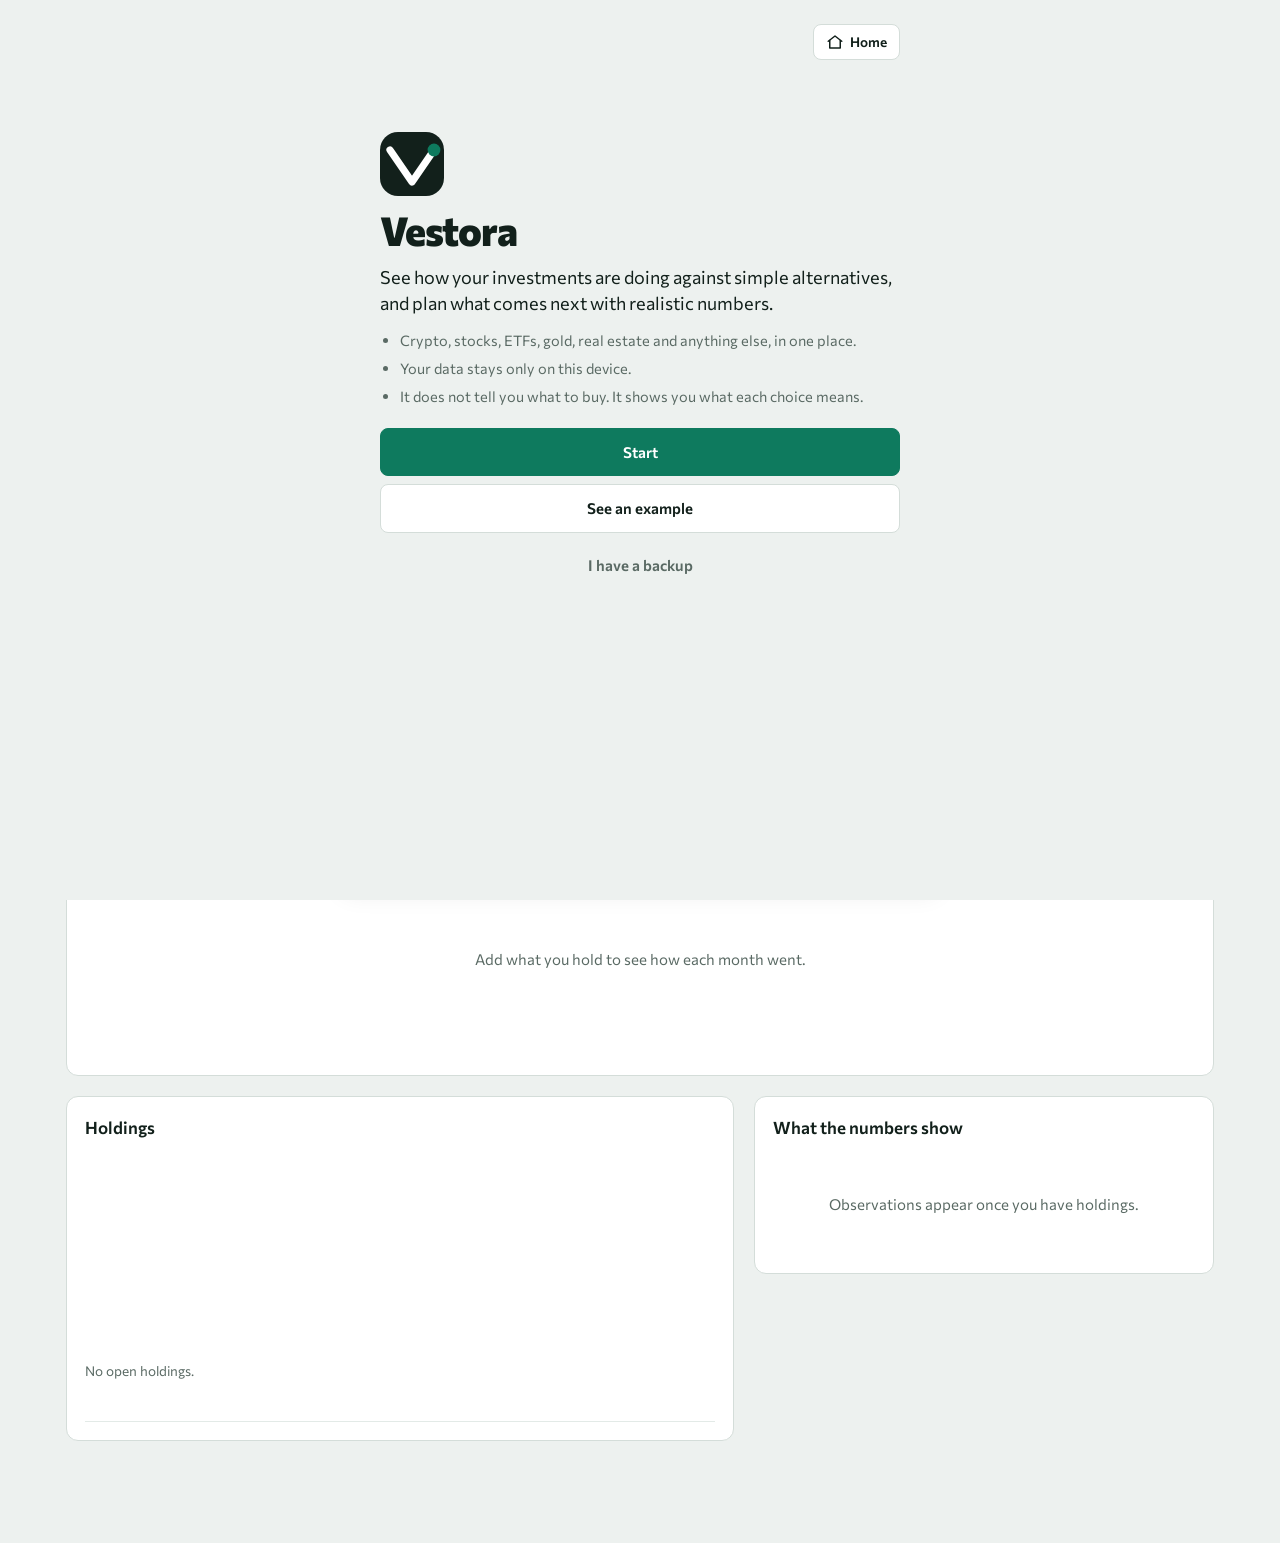
==== commit 523aa6bd: "Summary: monthly returns bar chart (green up, red down, TWR-based) Co-Authored-By: Claude Sonnet 5.5" ====
--- a/index.html
+++ b/index.html
@@ -588,6 +588,8 @@
 }
 .histbox{margin-top:18px;padding-top:14px;border-top:1px solid var(--line)}
 .histbox p{margin:6px 0 10px}
+
+.mhead{margin:18px 0 6px;font-size:15px}
 </style>
 </head>
 <body>
@@ -655,6 +657,9 @@
     </div>
     <div class="chartbox" id="chartbox"><svg id="chart" role="img" aria-label="Γράφημα απόδοσης χαρτοφυλακίου"></svg><div class="tip" id="tip" hidden></div></div>
     <div class="legend" id="legend"></div>
+    <h3 class="mhead">Μήνας με τον μήνα</h3>
+    <div class="chartbox" id="moBox"><svg id="moChart" role="img" aria-label="Μηνιαίες αποδόσεις χαρτοφυλακίου"></svg><div class="tip" id="moTip" hidden></div></div>
+    <p class="small muted" id="moNote"></p>
     <p class="story" id="story"></p>
     <div class="tablewrap"><table class="alts" id="alts"></table></div>
   </section>
@@ -856,8 +861,8 @@
 
 /* ---------- language: Greek or English (from the phone's language, or the choice in Settings) ---------- */
 const LANG=(()=>{try{const s=localStorage.getItem('vestora-lang');if(s==='en'||s==='el')return s}catch(e){}return /^el\b/i.test(navigator.language||'')?'el':'en'})();
-const EN_JS={"Ιαν": "Jan", "Φεβ": "Feb", "Μαρ": "Mar", "Απρ": "Apr", "Μαΐ": "May", "Ιουν": "Jun", "Ιουλ": "Jul", "Αυγ": "Aug", "Σεπ": "Sep", "Οκτ": "Oct", "Νοε": "Nov", "Δεκ": "Dec", "Μετοχές": "Stocks", "Καταθέσεις": "Deposits", "Άλλα": "Other", "Ακίνητα ή άλλο": "Real estate or other", "Μετοχή (π.χ. ΧΑ)": "Stock (e.g. Athens)", "Κατάθεση με τόκο ": "Deposit at ", "Κατάθεση χωρίς τόκο": "Deposit, no interest", "κατάθεσης ": "deposit ", "κατάθεσης χωρίς τόκο": "deposit, no interest", "Ίδια ποσά σε ": "Same amounts in ", "τώρα": "just now", "πριν ": "", " λεπ.": " min ago", "σήμερα ": "today ", "τιμή ": "price ", "κλείσιμο ": "close ", "δική σου τιμή": "your price", "αξία εισαγωγής": "value at import", "Άλλο": "Other", "<span>Πρόσθεσε τι έχεις για να ξεκινήσει η παρακολούθηση.</span>": "<span>Add what you own to start tracking.</span>", "<span>Καθαρό κεφάλαιο που έβαλες <b class=\"num\">": "<span>Net money you put in <b class=\"num\">", "</b></span><span>Κέρδος/ζημιά <b class=\"num": "</b></span><span>Gain/loss <b class=\"num", "<span>Από αυτό, εισόδημα που εισέπραξες <b class=\"num pos\">": "<span>Of which, income you received <b class=\"num pos\">", "<span class=\"muted\">Ποσά σε δολάρια, με ισοτιμία EUR/USD": "<span class=\"muted\">Amounts in dollars, at the EUR/USD rate", ". Οι αποδόσεις % υπολογίζονται σε ευρώ.</span>": ". Returns (%) are calculated in euros.</span>", "Απόδοση επιλογών / έτος (TWR)": "Return of your choices / year (TWR)", "Απόδοση επιλογών (TWR)": "Return of your choices (TWR)", "Απόδοση των χρημάτων σου / έτος (MWR)": "Return of your money / year (MWR)", "Έναντι ": "Versus ", "Μέγιστη πτώση από κορυφή": "Largest drop from a peak", "Ίδια ποσά σε S&P 500": "Same amounts in the S&P 500", "Ίδια ποσά σε Nasdaq 100": "Same amounts in the Nasdaq 100", "Ίδια ποσά σε Bitcoin": "Same amounts in Bitcoin", "κατάθεσης": "deposit", "Ίδια ποσά σε κατάθεση": "Same amounts in a deposit", "Κατάθεση": "Deposit", "Ίδια ποσά σε 80% S&P 500 / 20% BTC": "Same amounts in 80% S&P 500 / 20% BTC", "μηνιαίας αγοράς": "monthly buying", "Ίδιο σύνολο, ισόποσα κάθε μήνα σε S&P 500": "Same total, equal amounts each month in the S&P 500", "S&P 500 με μηνιαία αγορά": "S&P 500, bought monthly", "Δεν υπάρχουν ακόμα επενδύσεις. Πρόσθεσε τι έχεις για να δεις τη σύγκριση.": "No investments yet. Add what you own to see the comparison.", "Η σύγκριση χρειάζεται τουλάχιστον δύο μήνες ιστορικού. Αν έχεις τις επενδύσεις από παλιότερα, βάλε στις συναλλαγές πότε και σε ποια τιμή τις αγόρασες.": "The comparison needs at least two months of history. If you have held your investments for longer, enter when and at what price you bought them under Transactions.", "Χαρτοφυλάκιο": "Portfolio", "Κεφάλαιο που έβαλες": "Money you put in", "\" style=\"fill:var(--ink)\">εδώ ανοίγει η διαφορά</text>": "\" style=\"fill:var(--ink)\">this is where the gap opens</text>", "Από την αρχή το χαρτοφυλάκιό σου είναι": "From the start your portfolio has been", "πάνω": "above", "κάτω": "below", "από την εναλλακτική «": "the alternative «", "Μέχρι τις": "Until", "οι δύο πορείες εναλλάσσονταν. Από εκεί και πέρα το χαρτοφυλάκιό σου μένει σταθερά": "the two paths kept swapping places. Since then your portfolio has stayed", "Σήμερα η διαφορά είναι": "Today the difference is", "Στη μηνιαία αγορά, το ίδιο συνολικό κεφάλαιο (": "With monthly buying, the same total (", ") μπαίνει ισόποσα κάθε μήνα,": ") goes in equal amounts every month,", "τη φορά.": "each time.", "Το εισόδημα που εισέπραξες (": "The income you received (", ") δεν περιλαμβάνεται στην αξία σήμερα.": ") is not included in today's value.", "<thead><tr><th>Εναλλακτική</th><th>Σήμερα θα είχες</th><th>Διαφορά από σένα</th></tr></thead><tbody>": "<thead><tr><th>Alternative</th><th>You would have today</th><th>Difference from you</th></tr></thead><tbody>", "<tr><td>Το χαρτοφυλάκιό σου</td><td class=\"num\">": "<tr><td>Your portfolio</td><td class=\"num\">", " εκ.": "M", "Πρόσθεσε τι έχεις για να δεις τις πτώσεις του χαρτοφυλακίου σου.": "Add what you own to see how far your portfolio has fallen from its highs.", "Το γράφημα χρειάζεται τουλάχιστον δύο μήνες ιστορικού. Αν έχεις τις επενδύσεις από παλιότερα, βάλε στις συναλλαγές πότε και σε ποια τιμή τις αγόρασες.": "The chart needs at least two months of history. If you have held your investments for longer, enter when and at what price you bought them in Transactions.", "Pro</button><br>Το γράφημα των πτώσεων είναι λειτουργία Pro.": "Pro</button><br>The drawdown chart is a Pro feature.", "\"></i>Το χαρτοφυλάκιό σου</span>": "\"></i>Your portfolio</span>", ", για σύγκριση</span>": ", for comparison</span>", "Η χειρότερη στιγμή ήταν": "The worst moment was", "% κάτω από την προηγούμενη κορυφή, γύρω στις": "% below the previous high, around", "Στο ίδιο διάστημα η χειρότερη πτώση του": "Over the same period the worst drop of the", "ήταν": "was", " Σήμερα είσαι στην κορυφή σου.": " Today you are at your high.", "Σήμερα είσαι": "Today you are", "% κάτω από την κορυφή.": "% below the high.", "</b><span>Χαρτοφυλάκιο <b class=\"num\">": "</b><span>Portfolio <b class=\"num\">", "Μετοχές παγκόσμια −25%": "Global stocks −25%", "Ευρώ +10% έναντι $": "Euro +10% against $", "Όλα μαζί": "All together", "Δικό σου σενάριο": "Your own scenario", "Το Bitcoin χάνει το μισό. Τα άλλα crypto πέφτουν συνήθως περισσότερο (−60%), όπως και οι μετοχές που εξαρτώνται από το Bitcoin.": "Bitcoin loses half. Other crypto usually falls further (−60%), and so do stocks that depend on Bitcoin.", "Πτώση στην τεχνολογία. Το S&P 500 πέφτει λιγότερο (−22%), οι μεμονωμένες τεχνολογικές περισσότερο, τα crypto ακολουθούν εν μέρει.": "A tech sell-off. The S&P 500 falls less (−22%), single tech stocks more, and crypto partly follows.", "Γενική πτώση μετοχών. Τα crypto ακολουθούν, όπως συνέβη σε προηγούμενες κρίσεις.": "A broad stock market fall. Crypto follows, as it did in past crises.", "Οι τιμές σε δολάρια δεν αλλάζουν, αλλά σε ευρώ αξίζουν λιγότερο. Επηρεάζει ό,τι εξαρτάται από το δολάριο.": "Dollar prices stay the same, but they are worth less in euros. This affects anything that depends on the dollar.", "Για κάθε θέση εφαρμόζεται η χειρότερη πτώση από τα τρία σενάρια αγοράς, μαζί με την άνοδο του ευρώ.": "Each holding takes the worst fall of the three market scenarios, together with a stronger euro.", "Όρισε εσύ πόσο κινείται κάθε κατηγορία.": "Set how much each class moves.", "<div class=\"empty\">Πρόσθεσε θέσεις για να δεις τα σενάρια.</div>": "<div class=\"empty\">Add holdings to see the scenarios.</div>", "Μετοχές και ETF": "Stocks and ETFs", "Χρυσός": "Gold", "Ευρώ έναντι δολαρίου": "Euro against the dollar", "</span><span class=\"muted\">νέα αξία <span class=\"num\">": "</span><span class=\"muted\">new value <span class=\"num\">", "<div class=\"muted small\">Καμία θέση δεν επηρεάζεται σε αυτό το σενάριο.</div>": "<div class=\"muted small\">No holding is affected in this scenario.</div>", "</div>\n   <p class=\"assume\">Υποθετικός υπολογισμός πάνω στη σημερινή αξία. Δεν είναι πρόβλεψη. Οι καταθέσεις και τα ακίνητα ή άλλα χειροκίνητα στοιχεία θεωρούνται σταθερά, και οι πραγματικές κρίσεις μπορεί να είναι χειρότερες.</p>": "</div>\n   <p class=\"assume\">A hypothetical calculation on today's value. It is not a forecast. Deposits, real estate and other manual items are assumed to stay flat, and real crises can be worse.</p>", "Μακροπρόθεσμη επένδυση": "Long-term investment", "Βραχυπρόθεσμη ευκαιρία": "Short-term opportunity", "Αναδιάρθρωση": "Rebalancing", "Αντίδραση σε πτώση": "Reaction to a fall", "Αντίδραση σε άνοδο": "Reaction to a rise", "Αλλαγή θεμελιωδών": "Change in fundamentals", "<option value=\"\">— χωρίς λόγο —</option>": "<option value=\"\">— no reason —</option>", "<div class=\"empty\">Όταν καταχωρείς μια αγορά ή πώληση, διάλεξε προαιρετικά τον λόγο. Μετά από 3 και 6 μήνες εδώ θα φαίνεται τι ακολούθησε.</div>": "<div class=\"empty\">When you enter a buy or a sale, you can pick the reason. After 3 and 6 months you will see here what followed.</div>", "Μετά από τέτοιες αγορές, το asset": "After such buys, the asset", "ξεπέρασε": "beat", "υστέρησε του": "lagged", "S&P 500 κατά μέσο όρο <b class=\"num": "the S&P 500 by an average of <b class=\"num", "μον.</b> στους 3 μήνες.": "pts</b> over 3 months.", "Μετά από τέτοιες πωλήσεις, το asset κινήθηκε κατά μέσο όρο <b class=\"num": "After such sales, the asset moved by an average of <b class=\"num", "</b> στους 3 μήνες.": "</b> over 3 months.", "Αγορές": "Buys", "Πωλήσεις": "Sales", "απόφαση": "decision", "αποφάσεις": "decisions", " Λίγα δεδομένα ακόμα, όχι μοτίβο.": " Little data so far, not a pattern.", "<span class=\"muted\">Αξιολόγηση σε": "<span class=\"muted\">Review in", "εβδ.</span>": "wk</span>", "Πήγε καλύτερα από το S&P 500": "Did better than the S&P 500", "Πήγε χειρότερα από το S&P 500": "Did worse than the S&P 500", "Το asset ανέβηκε μετά την πώληση": "The asset rose after the sale", "Το asset συνέχισε να πέφτει": "The asset kept falling", "Αγορά": "Buy", "Πώληση": "Sale", "<div class=\"tablewrap\"><table><thead><tr><th>Ημερομηνία</th><th>Απόφαση</th><th>Λόγος</th><th>Asset +3μ</th><th>Asset +6μ</th><th>S&amp;P ίδιο διάστημα</th><th>Τι ακολούθησε</th></tr></thead><tbody>": "<div class=\"tablewrap\"><table><thead><tr><th>Date</th><th>Decision</th><th>Reason</th><th>Asset +3m</th><th>Asset +6m</th><th>S&amp;P same period</th><th>What followed</th></tr></thead><tbody>", "</tbody></table></div>\n    <p class=\"assume\" style=\"margin-top:10px\">Δεν είναι βαθμολογία. Μια απόφαση μπορεί να ήταν λογική ακόμα κι αν η αγορά κινήθηκε αντίθετα. Το ημερολόγιο δείχνει τι ακολούθησε, ώστε να εντοπίζεις μοτίβα στη δική σου συμπεριφορά.</p>": "</tbody></table></div>\n    <p class=\"assume\" style=\"margin-top:10px\">This is not a score. A decision can be sound even if the market then moved the other way. The journal shows what followed, so you can spot patterns in your own behaviour.</p>", "<tbody><tr><td class=\"empty\" colspan=\"7\">Καμία ανοιχτή θέση.</td></tr></tbody>": "<tbody><tr><td class=\"empty\" colspan=\"7\">No open holdings.</td></tr></tbody>", " θέση": " holding", " θέσεις": " holdings", "1 κατηγορία": "1 category", " κατηγορίες": " categories", "<thead><tr><th>Στοιχείο</th><th>Ποσότητα</th><th>Μέση τιμή</th><th>Τρέχουσα</th><th>Αξία</th><th>Κέρδος</th><th>Βάρος</th></tr></thead><tbody>": "<thead><tr><th>Holding</th><th>Quantity</th><th>Average price</th><th>Current</th><th>Value</th><th>Gain</th><th>Weight</th></tr></thead><tbody>", " · <span class=\"neg\">αβέβαιη τιμή</span>": " · <span class=\"neg\">uncertain price</span>", "Ποσότητα": "Quantity", "Μέση τιμή": "Avg price", "Τρέχουσα": "Current", "\">Αλλαγή τιμής</button></div>": "\">Change price</button></div>", "Χρονισμός": "Timing", "Σε βοήθησε ή σου κόστισε ο χρονισμός των αγορών;": "Did the timing of your buys help or cost you?", "Επικάλυψη": "Overlap", "Έχεις την ίδια έκθεση από δύο δρόμους;": "Do you have the same exposure twice?", "Πόσο κινούνται τα crypto σου μαζί με τις μετοχές;": "How closely does your crypto move with stocks?", "Κίνδυνος": "Risk", "Ποια ήταν η χειρότερη στιγμή του χαρτοφυλακίου;": "What was your portfolio's worst moment?", "<div class=\"empty\">Οι παρατηρήσεις εμφανίζονται μόλις υπάρχουν θέσεις.</div>": "<div class=\"empty\">Observations appear once you have holdings.</div>", "Πάνω από αγορά": "Above the market", "Κάτω από αγορά": "Below the market", "Τι θα είχες με ένα απλό ETF": "What a simple ETF would have given you", "Αν τα ίδια ποσά, τις ίδιες ημερομηνίες, πήγαιναν όλα στο S&P 500, σήμερα θα είχες <b class=\"num\">": "If the same amounts, on the same dates, had all gone into the S&P 500, you would have <b class=\"num\">", "</b>. Το χαρτοφυλάκιό σου είναι <b class=\"num": "</b> today. Your portfolio is <b class=\"num", "από αυτό.": "this.", "Ένας δείκτης όπως το S&P 500 είναι η «χωρίς κόπο» εναλλακτική. Αν μια πιο σύνθετη επιλογή δεν τον ξεπερνά σε βάθος χρόνου, ο επιπλέον κίνδυνος και χρόνος δεν αποζημιώνεται. Ένα μεμονωμένο διάστημα δεν αποδεικνύει τίποτα, η σύγκριση έχει νόημα σε βάθος ετών.": "An index like the S&P 500 is the “no effort” alternative. If a more complex choice does not beat it over the years, the extra risk and time are not being rewarded. A single period proves nothing; the comparison matters over years.", "Ο χρονισμός των αγορών σου κόστισε": "The timing of your buys cost you", "Ο χρονισμός των αγορών σε βοήθησε": "The timing of your buys helped you", "Οι επιλογές σου απέδωσαν <b class=\"num\">": "Your choices returned <b class=\"num\">", "</b> τον χρόνο, αλλά τα δικά σου χρήματα <b class=\"num\">": "</b> a year, but your own money returned <b class=\"num\">", "Έβαλες περισσότερα κεφάλαια κοντά σε υψηλά.": "You put more money in near highs.", "Έβαλες περισσότερα κεφάλαια σε χαμηλότερα επίπεδα.": "You put more money in at lower levels.", "Η TWR μετράει πόσο καλά απέδωσαν τα assets που διάλεξες, ανεξάρτητα από το πότε έβαλες χρήματα. Η MWR μετράει τι έβγαλαν πραγματικά τα δικά σου ευρώ. Η διαφορά τους δείχνει την επίδραση του χρονισμού. Πολλές εφαρμογές δείχνουν μόνο ένα απλό ποσοστό που τα ανακατεύει.": "TWR measures how well the assets you picked performed, regardless of when you added money. MWR measures what your own euros actually earned. The gap between them shows the effect of timing. Many apps show only one simple percentage that mixes the two.", "Συγκέντρωση": "Concentration", "Το": "", "% είναι σε ένα στοιχείο": "% is in a single holding", "Η μεγαλύτερη θέση σου": "Your largest holding", "Η μεγαλύτερη θέση είναι": "Your largest holding is", "με <b class=\"num\">": "with <b class=\"num\">", "%</b> της αξίας. Μια πτώση 30% σε αυτό θα σήμαινε περίπου <b class=\"num neg\">−": "%</b> of the value. A 30% fall in it would mean about <b class=\"num neg\">−", "</b> στο σύνολο.": "</b> on the total.", "Η συγκέντρωση δεν είναι από μόνη της λάθος, αλλά καθορίζει πόσο πολύ μια κακή εξέλιξη σε ένα asset επηρεάζει όλο το κεφάλαιο. Είναι καλό να είναι επιλογή και όχι κάτι που προέκυψε επειδή ανέβηκε μια θέση.": "Concentration is not a mistake in itself, but it decides how much one bad outcome in one asset affects all your capital. It is better as a choice than as something that happened because one holding went up.", "Έχεις την ίδια έκθεση από δύο δρόμους": "You have the same exposure twice", "Οι δείκτες που κατέχεις (S&P 500, Nasdaq 100, παγκόσμιοι) μοιράζονται πολλές από τις μεγαλύτερες εταιρείες. ": "The indexes you hold (S&P 500, Nasdaq 100, global) share many of the largest companies. ", "Η θέση σε": "Your position in", "υπάρχει ήδη μέσα στους δείκτες που κατέχεις.": "is already inside the indexes you hold.", "Η πραγματική σου έκθεση στις μεγάλες αμερικανικές τεχνολογικές είναι μεγαλύτερη από όσο δείχνει η λίστα.": "Your real exposure to large US tech companies is bigger than the list shows.", "Ένα ETF σε δείκτη κατέχει εκατοντάδες εταιρείες με βάρη ανάλογα της αξίας τους. Όταν αγοράζεις και μεμονωμένα μια από τις μεγάλες, αυξάνεις τη συγκέντρωση σε αυτή χωρίς να το βλέπεις στη λίστα θέσεων.": "An index ETF holds hundreds of companies, weighted by their size. When you also buy one of the large ones on its own, you increase your concentration in it without seeing it in your holdings list.", "% του χαρτοφυλακίου": "% of the portfolio", "Στο ίδιο διάστημα το Bitcoin κινήθηκε με συσχέτιση <b class=\"num\">": "Over the same period Bitcoin moved with a correlation of <b class=\"num\">", "</b> προς το Nasdaq.": "</b> to the Nasdaq.", "Σε αναταραχές της αγοράς είναι πιθανό να πέφτουν μαζί, άρα η διαφοροποίηση είναι μικρότερη απ’ όσο φαίνεται.": "In market turmoil they are likely to fall together, so diversification is smaller than it looks.", "Σε αυτό το διάστημα κινήθηκε αρκετά ανεξάρτητα.": "In this period it moved fairly independently.", "Η συσχέτιση παίρνει τιμές από −1 έως 1. Κοντά στο 1 σημαίνει ότι δύο assets ανεβοκατεβαίνουν μαζί, κοντά στο 0 ότι κινούνται ανεξάρτητα. Η διαφοροποίηση προστατεύει μόνο όταν τα assets δεν πέφτουν ταυτόχρονα.": "Correlation ranges from −1 to 1. Close to 1 means two assets rise and fall together; close to 0 means they move independently. Diversification only protects you when assets do not fall at the same time.", "Η χειρότερη στιγμή:": "The worst moment:", "Γύρω στις": "Around", "το χαρτοφυλάκιο ήταν": "the portfolio was", "κάτω από την προηγούμενη κορυφή του. Ετήσια μεταβλητότητα: <b class=\"num\">": "below its previous peak. Annual volatility: <b class=\"num\">", "Η μέγιστη πτώση (drawdown) δείχνει την πιο δύσκολη στιγμή που θα έπρεπε να αντέξεις ψυχολογικά. Αν σε μια τέτοια πτώση θα πουλούσες από πανικό, ο κίνδυνος του χαρτοφυλακίου είναι μεγαλύτερος από όσο σου ταιριάζει.": "The largest drop (drawdown) shows the hardest moment you would have had to sit through. If you would sell in panic in a drop like that, the portfolio carries more risk than suits you.", "Κόστος": "Costs", "Πλήρωσες": "You paid", "σε προμήθειες": "in fees", "Αντιστοιχεί στο <b class=\"num\">": "That is <b class=\"num\">", "%</b> του ποσού των αγορών σου.": "%</b> of the amount you bought.", "Χαμηλό κόστος.": "Low cost.", "Το κόστος αυτό είναι υψηλότερο από 0,5% των αγορών.": "This cost is higher than 0.5% of your buys.", "Οι προμήθειες και τα spreads είναι το μόνο σίγουρο στοιχείο μιας επένδυσης. Μικρά ποσοστά σε κάθε συναλλαγή γίνονται σημαντικά όταν οι αγορές είναι συχνές.": "Fees and spreads are the only certain part of an investment. Small percentages on every trade add up when you trade often.", "Εισόδημα": "Income", "Εισόδημα από τις επενδύσεις σου": "Income from your investments", "Μερίσματα και τόκοι: <b class=\"num\">": "Dividends and interest: <b class=\"num\">", "Ανταμοιβές staking, με την τιμή της ημέρας που τις πήρες: <b class=\"num\">": "Staking rewards, at the price on the day you received them: <b class=\"num\">", "Το εισόδημα μετράει στην απόδοση. Τα μερίσματα και οι τόκοι που εισπράττεις μετρούν ως χρήματα που βγήκαν από το χαρτοφυλάκιο προς εσένα. Οι ανταμοιβές staking αυξάνουν την ποσότητα που κατέχεις χωρίς να βάλεις νέα χρήματα.": "Income counts in your return. Dividends and interest you receive count as money that left the portfolio and went to you. Staking rewards increase the quantity you hold without new money.", "Ανάλυση Pro": "Pro analysis", "</span></div><p>Διαθέσιμο με το Pro.</p><span class=\"unlock\">Ξεκλείδωσε με SKR →</span></article>": "</span></div><p>Available with Pro.</p><span class=\"unlock\">Unlock with SKR →</span></article>", "</p><details><summary>Τι σημαίνει αυτό;</summary><p>": "</p><details><summary>What does this mean?</summary><p>", "<div class=\"empty\">Οι παρατηρήσεις εμφανίζονται όταν υπάρξει αρκετό ιστορικό.</div>": "<div class=\"empty\">Observations appear once there is enough history.</div>", "<optgroup label=\"Δικά σου\">": "<optgroup label=\"Your own\">", "<option value=\"__new\">+ Άλλο: ακίνητο, μετοχή ΧΑ ή ό,τι άλλο (δική σου τιμή)</option>": "<option value=\"__new\">+ Other: real estate, a stock or anything else (your own price)</option>", "σ": "σ", "ΧΑ": "Athens", "καταθεση προθεσμιακη τοκος deposit": "καταθεση προθεσμιακη τοκος deposit savings", "Καταθέσεις · σταθερό επιτόκιο": "Deposits · fixed rate", "Δικό σου": "Your own", "ζωντανή τιμή": "live price", "τιμή ανά ώρα": "hourly price", "<div class=\"ph\">Στο Solana, μέσω Jupiter</div>": "<div class=\"ph\">On Solana, via Jupiter</div>", "\" role=\"option\"><b>+ Άλλο, με δική σου τιμή</b><small>Ακίνητο, μετοχή ή ETF που δεν βρίσκεις, ό,τι άλλο</small></button>": "\" role=\"option\"><b>+ Something else, with your own price</b><small>Property, a stock or ETF you can't find, anything else</small></button>", "<span class=\"neg\">μη επαληθευμένο</span>": "<span class=\"neg\">not verified</span>", "<div class=\"ph\">Ψάχνω…</div>": "<div class=\"ph\">Searching…</div>", "Άλλο, με δική σου τιμή": "Something else, with your own price", "Μέρισμα ή τόκος που εισέπραξες σε μετρητά από αυτό το στοιχείο.": "A dividend or interest you received in cash from this holding.", "Ανταμοιβή staking ή άλλο εισόδημα σε τεμάχια. Προσθέτει ποσότητα χωρίς νέα χρήματα.": "A staking reward or other income received in units. Adds quantity without new money.", "Ποσό €": "Amount €", "Διάλεξε ημερομηνία.": "Pick a date.", "Η ημερομηνία δεν μπορεί να είναι στο μέλλον.": "The date cannot be in the future.", "Το ποσό πρέπει να είναι μεγαλύτερο από 0.": "The amount must be greater than 0.", "Η ποσότητα πρέπει να είναι μεγαλύτερη από 0.": "The quantity must be greater than 0.", "Συμπλήρωσε την τιμή ανά μονάδα.": "Enter the price per unit.", "Δώσε όνομα στο νέο στοιχείο.": "Give the new item a name.", "Ένα νέο στοιχείο ξεκινά με αγορά.": "A new item starts with a buy.", "Διάλεξε περιουσιακό στοιχείο.": "Choose an asset.", "Μπορείς να πουλήσεις έως": "You can sell up to", "μονάδες σε αυτή την ημερομηνία.": "units on this date.", "Δεν κατείχες αυτό το στοιχείο εκείνη την ημερομηνία.": "You did not hold this item on that date.", "Καταχωρήθηκε.": "Saved.", "Μέρισμα/τόκος": "Dividend/interest", "Staking/ανταμοιβή": "Staking/reward", "<thead><tr><th>Ημερομηνία</th><th>Στοιχείο</th><th>Κίνηση</th><th>Λόγος</th><th>Ποσότητα</th><th>Τιμή</th><th>Προμήθεια</th><th>Σύνολο</th><th></th></tr></thead><tbody>": "<thead><tr><th>Date</th><th>Holding</th><th>Type</th><th>Reason</th><th>Quantity</th><th>Price</th><th>Fee</th><th>Total</th><th></th></tr></thead><tbody>", " <span class=\"muted small\">από wallet</span>": " <span class=\"muted small\">from wallet</span>", " <span class=\"muted small\">από εισαγωγή</span>": " <span class=\"muted small\">imported</span>", "Τιμή": "Price", "Προμήθεια": "Fee", "\">Διαγραφή</button></td></tr>": "\">Delete</button></td></tr>", "Σίγουρα;": "Sure?", "Διαγραφή": "Delete", "Μετοχές & ETF": "Stocks & ETFs", "συντηρητικές": "conservative", "μέτριες": "moderate", "αισιόδοξες": "optimistic", "Χωρίς νέα καταβολή (σήμερα)": "No new contribution (today)", "Όλο σε ": "All into ", "Μοιρασμένο όπως η κατανομή-στόχος": "Split like your target allocation", "Ξεκινά από τη σημερινή αξία (": "Starts from today's value (", "Τους τελευταίους 12 μήνες έβαλες κατά μέσο όρο περίπου": "Over the last 12 months you put in, on average, about", "τον μήνα.": "per month.", "Πρόσθεσε θέσεις ή ξεκίνα από το μηδέν με μηνιαία καταβολή.": "Add holdings, or start from zero with a monthly contribution.", "<div class=\"projhead\"><div><span class=\"lbl\">Μεσαίο σενάριο σε": "<div class=\"projhead\"><div><span class=\"lbl\">Middle scenario in", "χρόνια</span><span class=\"big2 num\">": "years</span><span class=\"big2 num\">", "</span></div>\n    <div><span class=\"lbl\">Εύρος (8 στα 10 σενάρια)</span><span class=\"num\">": "</span></div>\n    <div><span class=\"lbl\">Range (8 in 10 scenarios)</span><span class=\"num\">", "</span></div>\n    <div><span class=\"lbl\">Δικά σου χρήματα</span><span class=\"num\">": "</span></div>\n    <div><span class=\"lbl\">Your own money</span><span class=\"num\">", ";border-color:currentColor\">Στόχος": ";border-color:currentColor\">Goal", ": σε": ": reached in", "από τα 100 σενάρια</span></div>": "of 100 scenarios</span></div>", "Το πλάνο σου όπως είναι": "Your plan as it is", "+50 € τον μήνα": "+50 € a month", "−50 € τον μήνα": "−50 € a month", "+3 χρόνια": "+3 years", "Έξοδα −0,5 μονάδα": "Costs −0.5 point", "Χωρίς έξοδα": "No costs", "<thead><tr><th>Αν αλλάξει…</th><th>Μεσαίο σενάριο</th><th>Δυσμενές (1 στα 10)</th><th>Δικά σου χρήματα</th><th>Σενάρια με στόχο</th></tr></thead><tbody>": "<thead><tr><th>If you change…</th><th>Middle scenario</th><th>Bad case (1 in 10)</th><th>Your own money</th><th>Scenarios reaching the goal</th></tr></thead><tbody>", "Εκτιμήσεις (": "Assumptions (", "): ετήσια απόδοση μετοχών": "): annual return for stocks", "%, καταθέσεων": "%, deposits", "%, με διακυμάνσεις αντίστοιχες κάθε κατηγορίας. Εφαρμόζονται": "%, with the swings typical of each class. Applied to", "στην κατανομή-στόχο σου": "your target allocation", "στη σημερινή σου κατανομή": "your current allocation", ": αναμενόμενη απόδοση": ": expected return", "% και διακύμανση": "% and volatility", "% τον χρόνο. 400 προσομοιωμένες πορείες, καταβολή στο τέλος κάθε μήνα, χωρίς φόρους.": "% a year. 400 simulated paths, contributions at the end of each month, no taxes.", " Τα ποσά είναι σε σημερινά ευρώ, με πληθωρισμό 2,5%.": " Amounts are in today's euros, with 2.5% inflation.", "Δεν είναι πρόβλεψη: οι πραγματικές αποδόσεις μπορεί να βγουν έξω από το εύρος.": "Not a forecast: real returns can fall outside the range.", " Με αυτά τα χρόνια ο στόχος δεν πιάνεται στα μισά σενάρια όσο κι αν ανέβει η καταβολή: δες τα χρόνια ή τον στόχο.": " Within these years the goal is not reached in half of the scenarios however much the contribution rises: look at the years or the goal.", " Με αυτή την καταβολή ο στόχος πιάνεται ήδη τουλάχιστον στα μισά σενάρια.": " With this contribution the goal is already reached in at least half of the scenarios.", "Για να πιάνεται ο στόχος στα μισά σενάρια χρειάζονται περίπου <b class=\"num\">": "To reach the goal in half of the scenarios it takes about <b class=\"num\">", "</b> τον μήνα.": "</b> a month.", "<h3 class=\"sub\">Πώς το δουλεύεις</h3>\n   <p class=\"howlead\">Με <b class=\"num\">": "<h3 class=\"sub\">How to work it</h3>\n   <p class=\"howlead\">With <b class=\"num\">", "</b> τον μήνα για <b>": "</b> a month for <b>", "χρόνια</b>, το μεσαίο σενάριο δίνει <b class=\"num\">": "years</b>, the middle scenario gives <b class=\"num\">", "και ο στόχος των <span class=\"num\">": "and the goal of <span class=\"num\">", "</span> πιάνεται σε <b class=\"num\">": "</span> is reached in <b class=\"num\">", "από τα 100</b> σενάρια": "out of 100</b> scenarios", ".</p>\n   <ol class=\"how\">\n    <li><b>Κάθε μήνα</b> βάζεις <span class=\"num\">": ".</p>\n   <ol class=\"how\">\n    <li><b>Every month</b> you put in <span class=\"num\">", "</li>\n    <li><b>Πριν από κάθε καταβολή</b> βλέπεις πώς αλλάζει η κατανομή και η έκθεσή σου με κάθε επιλογή. <button class=\"lnk\" type=\"button\" data-h=\"next\">Έλεγχος νέας καταβολής</button></li>\n    <li><b>Μετά από κάθε αγορά</b> την καταγράφεις, για να μένουν σωστά η αξία και η απόδοση. <button class=\"lnk\" type=\"button\" data-h=\"tx\">+ Συναλλαγή</button></li>\n    <li><b>Όταν η αγορά πέφτει</b> θυμάσαι το όριο που δήλωσες: έως <span class=\"num\">−": "</li>\n    <li><b>Before each contribution</b> you see how your allocation and exposure change with each choice. <button class=\"lnk\" type=\"button\" data-h=\"next\">New contribution check</button></li>\n    <li><b>After each purchase</b> you record it, so value and return stay correct. <button class=\"lnk\" type=\"button\" data-h=\"tx\">+ Transaction</button></li>\n    <li><b>When the market falls</b> you remember the limit you stated: up to <span class=\"num\">−", "Στο σενάριο «Όλα μαζί» το σημερινό χαρτοφυλάκιο πέφτει περίπου <span class=\"num\">": "In the «All together» scenario today's portfolio falls by about <span class=\"num\">", "μέσα στο όριό σου": "within your limit", "πάνω από το όριό σου": "beyond your limit", "<button class=\"lnk\" type=\"button\" data-h=\"risk\">Σενάρια πτώσης</button></li>\n    <li><b>Μία φορά τον χρόνο</b> ξαναβλέπεις στόχο, καταβολή και χρόνια, και κρατάς αντίγραφο ασφαλείας.</li>\n   </ol>": "<button class=\"lnk\" type=\"button\" data-h=\"risk\">Drop scenarios</button></li>\n    <li><b>Once a year</b> you review goal, contribution and years, and keep a backup.</li>\n   </ol>", "σήμερα": "today", "ε": "y", "\" style=\"fill:var(--bench)\">στόχος</text>": "\" style=\"fill:var(--bench)\">goal</text>", "\"></i>Μεσαίο σενάριο</span><span><i style=\"background:": "\"></i>Middle scenario</span><span><i style=\"background:", ";opacity:.3;height:8px\"></i>Εύρος 8 στα 10 σενάρια</span><span><i style=\"background:": ";opacity:.3;height:8px\"></i>Range, 8 in 10 scenarios</span><span><i style=\"background:", "\"></i>Δικά σου χρήματα</span><span><i style=\"background:": "\"></i>Your own money</span><span><i style=\"background:", "\"></i>Στόχος</span>": "\"></i>Goal</span>", "\"></i>Πλάνο Β, μεσαίο σενάριο</span>": "\"></i>Plan B, middle scenario</span>", "%;background:var(--accent)\"></b></div>\n   <div class=\"splitl\"><span><i class=\"dot\" style=\"background:var(--invest)\"></i>Σημερινή αξία και καταβολές <b class=\"num\">": "%;background:var(--accent)\"></b></div>\n   <div class=\"splitl\"><span><i class=\"dot\" style=\"background:var(--invest)\"></i>Today's value and contributions <b class=\"num\">", "</b></span><span><i class=\"dot\" style=\"background:var(--accent)\"></i>Υποθετική ανάπτυξη στο μεσαίο σενάριο <b class=\"num": "</b></span><span><i class=\"dot\" style=\"background:var(--accent)\"></i>Hypothetical growth in the middle scenario <b class=\"num", "<p class=\"muted small\" style=\"margin:0\">Όρισε έναν στόχο σε ευρώ για να δεις τι χρειάζεται.</p>": "<p class=\"muted small\" style=\"margin:0\">Set a goal in euros to see what it takes.</p>", "Δεν φτάνει ούτε με πολλαπλάσια καταβολή μέσα σε αυτά τα χρόνια.": "Not reached even with a much larger contribution within these years.", "Η σημερινή καταβολή (": "Your current contribution (", ") αρκεί ήδη.": ") is already enough.", "τον μήνα περισσότερα από τη σημερινή καταβολή.": "a month more than your current contribution.", "Καταβολή για τον στόχο στα μισά σενάρια": "Contribution to reach the goal in half the scenarios", " /μήνα": " /month", "Καταβολή για τον στόχο σε 3 στα 4 σενάρια": "Contribution to reach the goal in 3 out of 4 scenarios", "Χρόνια με τη σημερινή καταβολή (μισά σενάρια)": "Years at your current contribution (half the scenarios)", "πάνω από 50": "over 50", " χρόνια": " years", "Με αυτή την καταβολή ο στόχος δεν πιάνεται στα μισά σενάρια μέσα σε 50 χρόνια.": "At this contribution the goal is not reached in half the scenarios within 50 years.", "Μέσα στον ορίζοντα των": "Within the", "ετών που έβαλες.": "years you set.", "χρόνια μετά τον ορίζοντα που έβαλες.": "years after the horizon you set.", "</div>\n  <p class=\"assume\" style=\"margin-top:8px\">Ίδιες εκτιμήσεις και ίδιες πορείες με την προβολή. Δείχνει ποιες μεταβλητές κάνουν τον στόχο πιο ή λιγότερο εφικτό. Δεν υπόσχεται ότι θα επιτευχθεί.</p>": "</div>\n  <p class=\"assume\" style=\"margin-top:8px\">Same assumptions and the same paths as the projection. It shows which variables make the goal more or less reachable. It does not promise the goal will be reached.</p>", "Σενάριο «Όλα μαζί» στο σημερινό χαρτοφυλάκιο": "The «All together» scenario on today's portfolio", "Η χειρότερη πτώση που έχει ήδη περάσει": "The worst drop you have already been through", "Το ίδιο σενάριο στην κατανομή-στόχο σου": "The same scenario on your target allocation", "Το ίδιο σενάριο στην κατανομή του πλάνου": "The same scenario on the plan's allocation", "<p class=\"small\" style=\"margin:0 0 8px\">Δήλωσες ότι αντέχεις πτώση έως <b class=\"num\">−": "<p class=\"small\" style=\"margin:0 0 8px\">You said you could tolerate a drop of up to <b class=\"num\">−", ", δηλαδή περίπου <b class=\"num neg\">−": ", that is about <b class=\"num neg\">−", "</b> με τη σημερινή αξία": "</b> at today's value", "πάνω από το όριο": "above your limit", "μέσα στο όριο": "within your limit", "Σε": "In", "από τα": "of the", "μέτρα η πτώση ξεπερνά αυτό που δήλωσες. Αν συμβεί κάτι τέτοιο, το πιθανότερο ρίσκο είναι να πουλήσεις μέσα στην κρίση και να κλειδώσεις τη ζημιά.": "measures the drop is larger than what you said. If something like that happens, the most likely risk is selling during the crisis and locking in the loss.", "Όλα τα μέτρα είναι μέσα στο όριο που δήλωσες.": "All measures are within the limit you set.", "Η γραμμή δείχνει το όριό σου. Η εφαρμογή δεν προτείνει αλλαγή κατανομής.</p>": "The line shows your limit. The app does not suggest changing your allocation.</p>", "Μηνιαία καταβολή": "Monthly contribution", "Χρόνια": "Years", "Ετήσια έξοδα": "Annual costs", "Δικά σου χρήματα": "Your own money", "Μεσαίο σενάριο": "Middle scenario", "Δυσμενές (1 στα 10)": "Bad case (1 in 10)", "Ευνοϊκό (1 στα 10)": "Good case (1 in 10)", "Σενάρια με στόχο": "Scenarios reaching the goal", "<thead><tr><th></th><th>Α (σημερινό)</th><th>Β</th><th>Β − Α</th></tr></thead><tbody>": "<thead><tr><th></th><th>A (current)</th><th>B</th><th>B − A</th></tr></thead><tbody>", "<tr><td>Εκτιμήσεις</td><td>": "<tr><td>Assumptions</td><td>", "<div class=\"muted small\">Πρόσθεσε θέσεις για να οριστεί η κατανομή.</div>": "<div class=\"muted small\">Add holdings to set an allocation.</div>", "<div class=\"trow muted small\"><span></span><span>σήμερα (μπάρα) · στόχος (γραμμή)</span><span style=\"text-align:right\">στόχος</span><span style=\"text-align:right\">σήμερα</span></div>": "<div class=\"trow muted small\"><span></span><span>today (bar) · target (line)</span><span style=\"text-align:right\">target</span><span style=\"text-align:right\">today</span></div>", "\" type=\"number\" min=\"0\" max=\"100\" step=\"5\" inputmode=\"numeric\" aria-label=\"Στόχος": "\" type=\"number\" min=\"0\" max=\"100\" step=\"5\" inputmode=\"numeric\" aria-label=\"Target", "<span class=\"muted\">Σύνολο 100%. Η προβολή χρησιμοποιεί αυτή την κατανομή.</span>": "<span class=\"muted\">Total 100%. The projection uses this allocation.</span>", "<span class=\"neg\">Σύνολο": "<span class=\"neg\">Total", "%. Χρειάζεται 100% για να χρησιμοποιηθεί. Μέχρι τότε η προβολή χρησιμοποιεί τη σημερινή κατανομή.</span>": "%. It needs to be 100% to be used. Until then the projection uses your current allocation.</span>", "Μετ.": "Stk.", "Κατ.": "Dep.", "<thead><tr><th>Πού πάει η καταβολή</th><th>Νέα κατανομή</th><th>Απόσταση από στόχο</th><th>«Όλα μαζί» σενάριο</th></tr></thead><tbody>": "<thead><tr><th>Where the contribution goes</th><th>New allocation</th><th>Distance from target</th><th>«All together» scenario</th></tr></thead><tbody>", " μον.": " pts", "<p class=\"muted small\" style=\"margin:12px 0 0\">Συμπλήρωσε τουλάχιστον βασικά έξοδα και αποθεματικό. Με το εισόδημα βλέπεις και πόσα περισσεύουν για επένδυση.</p>": "<p class=\"muted small\" style=\"margin:12px 0 0\">Fill in at least essential costs and your reserve. With your income you also see how much is left to invest.</p>", "</span><span class=\"l\">μήνες βασικών υποχρεώσεων καλύπτει το αποθεματικό</span></div>": "</span><span class=\"l\">months of essential costs covered by your reserve</span></div>", "Αποθεματικό": "Reserve of", "μηνών": "months", "Συνήθως αναφέρεται αποθεματικό 3–6 μηνών βασικών υποχρεώσεων πριν από επενδύσεις με κίνδυνο. Το δικό σου είναι ": "A reserve of 3–6 months of essential costs is usually mentioned as a base before risky investments. Yours is ", "μέσα σε αυτό το εύρος.": "within this range.", "πάνω από αυτό το εύρος.": "above this range.", "Αποθεματικό κάτω από 3 μήνες": "Reserve below 3 months", "Συνήθως αναφέρεται αποθεματικό 3–6 μηνών βασικών υποχρεώσεων πριν από επενδύσεις με κίνδυνο. Το δικό σου καλύπτει": "A reserve of 3–6 months of essential costs is usually mentioned as a base before risky investments. Yours covers", "</span><span class=\"l\">περισσεύουν τον μήνα από το σταθερό εισόδημα</span></div><div><span class=\"v num\">": "</span><span class=\"l\">left each month from your steady income</span></div><div><span class=\"v num\">", "</span><span class=\"l\">του περισσεύματος είναι η καταβολή των": "</span><span class=\"l\">of what is left goes to your contribution of", "Η καταβολή χωράει στο σταθερό εισόδημα": "The contribution fits within your steady income", "Μετά την καταβολή μένουν": "After the contribution you have", "τον μήνα. Με +50 € καταβολή θα έμεναν": "a month left. With +50 € more you would have", "Η καταβολή στηρίζεται εν μέρει στο ασταθές εισόδημα": "The contribution relies partly on unsteady income", "Σε μήνα χωρίς ασταθές εισόδημα λείπουν": "In a month without unsteady income you are short", ", που θα έβγαιναν από το αποθεματικό ή θα σήμαιναν μικρότερη καταβολή.": ", which would come out of your reserve or mean a smaller contribution.", "Η καταβολή ξεπερνά όσα περισσεύουν": "The contribution is more than what is left", "Λείπουν περίπου": "You are short about", "τον μήνα. Αν έβγαιναν από το αποθεματικό, θα κρατούσε περίπου": "a month. If it came out of your reserve, the reserve would last about", "μήνες.": "months.", "Πτώση εισοδήματος 30% για 6 μήνες": "Income down 30% for 6 months", "Ακόμα και τότε το σταθερό εισόδημα καλύπτει τις βασικές υποχρεώσεις, αν σταματήσουν οι καταβολές.": "Even then your steady income covers essential costs, if contributions stop.", "Με σταματημένες καταβολές, θα έλειπαν": "With contributions stopped, you would be short", "τον μήνα και το αποθεματικό θα έπεφτε στα": "a month and your reserve would fall to", "τον μήνα. Το αποθεματικό θα τελείωνε σε περίπου": "a month. Your reserve would run out in about", "Έκτακτο έξοδο 2.000 €": "An unexpected 2,000 € expense", "Το αποθεματικό θα έπεφτε στα": "Your reserve would fall to", ", δηλαδή": ", that is", "μήνες κάλυψης.": "months of cover.", "Το αποθεματικό δεν φτάνει. Θα έλειπαν": "Your reserve is not enough. You would be short", ", που θα έπρεπε να βγουν από τις επενδύσεις.": ", which would have to come out of your investments.", "Αν χρειαστείς χρήματα μέσα σε κρίση": "If you need money during a crisis", "Στο σενάριο «Όλα μαζί» το χαρτοφυλάκιο θα είχε χάσει περίπου": "In the «All together» scenario the portfolio would have lost about", ". Ό,τι ξεπερνά το αποθεματικό θα έβγαινε πουλώντας σε χαμηλές τιμές.": ". Anything beyond your reserve would come from selling at low prices.", "</div>\n    <p class=\"assume\">Η εφαρμογή δεν σου λέει πόσα να επενδύεις. Δείχνει πόσο αντέχει το πλάνο σου σε δυσκολίες, με τα ποσά που έβαλες. Τα ασταθή εισοδήματα δεν μετρούν ως βέβαια.</p></div>": "</div>\n    <p class=\"assume\">The app does not tell you how much to invest. It shows how well your plan holds up in hard times, with the amounts you entered. Unsteady income is not counted as certain.</p></div>", "δάνειο ": "loan ", " · δάνειο ": " · loan ", "Καταχώρηση συναλλαγών, μερισμάτων και staking": "Transactions, dividends and staking", "Ζωντανές τιμές και σύγκριση με S&P 500": "Live prices and comparison with the S&P 500", "Συγκέντρωση, κόστος προμηθειών, εισόδημα": "Concentration, fees, income", "Το πλάνο σου: στόχος, τι χρειάζεται, πλάνο Β": "Your plan: goal, what it takes, plan B", "Οικονομική αντοχή και ανεκτή πτώση": "Financial resilience and tolerated drop", "Stress test με έτοιμα σενάρια": "Stress test with ready-made scenarios", "Ημερολόγιο αποφάσεων": "Decision journal", "Αντίγραφο ασφαλείας": "Backup", "Σύγκριση με Nasdaq, Bitcoin, κατάθεση, 80/20, μηνιαία αγορά": "Comparison with Nasdaq, Bitcoin, deposit, 80/20, monthly buying", "Απόδοση των χρημάτων σου (MWR) και χρονισμός": "Return of your money (MWR) and timing", "Επικάλυψη ETF και συσχετίσεις": "ETF overlap and correlations", "Μέγιστη πτώση και μεταβλητότητα": "Largest drop and volatility", "Stress test με δικό σου σενάριο": "Stress test with your own scenario", "Εισαγωγή assets από Solana wallet ή διεύθυνση Ethereum": "Import assets from a Solana wallet or an Ethereum address", "Ερωτήσεις «τι θα γίνει αν» με AI (σύντομα)": "“What if” questions with AI (coming soon)", "Ειδοποιήσεις με δικά σου όρια (σύντομα)": "Alerts with your own limits (coming soon)", "<div class=\"cmp\"><div class=\"h\">Λειτουργία</div><div class=\"h c\">Δωρεάν</div><div class=\"h c\">Pro</div>": "<div class=\"cmp\"><div class=\"h\">Feature</div><div class=\"h c\">Free</div><div class=\"h c\">Pro</div>", "σύντομα": "soon", "</h3><button class=\"x\" type=\"button\" data-act=\"close\" aria-label=\"Κλείσιμο\">×</button></div>": "</h3><button class=\"x\" type=\"button\" data-act=\"close\" aria-label=\"Close\">×</button></div>", "<p>Οι προηγμένες αναλύσεις ξεκλειδώνουν όταν το Solana wallet σου κρατάει SKR. Δεν πληρώνεις, δεν ξοδεύεις και δεν δεσμεύεις τίποτα. Το SKR μένει στο wallet σου.</p>": "<p>Advanced analysis unlocks while your Solana wallet holds SKR. You do not pay, spend or lock anything. Your SKR stays in your wallet.</p>", "<div class=\"rule\"><b>Πώς ξεκλειδώνει</b><span>Κράτα SKR αξίας <b class=\"num\">": "<div class=\"rule\"><b>How it unlocks</b><span>Hold SKR worth <b class=\"num\">", ", σήμερα περίπου <b class=\"num\">": ", today about <b class=\"num\">", ". Το όριο ορίζεται σε ευρώ και αναπροσαρμόζεται, ώστε να μένει δίκαιο όταν η τιμή αλλάζει.</span><span>Κάτοχοι Seeker Genesis Token (κάθε κινητό Seeker έχει ένα): Pro χωρίς όριο SKR.</span></div>": ". The threshold is set in euros and adjusted, so it stays fair when the price changes.</span><span>Seeker Genesis Token holders (every Seeker phone has one): Pro with no SKR threshold.</span></div>", "<button class=\"btn\" type=\"button\" data-act=\"done\">Κατάσταση wallet</button>": "<button class=\"btn\" type=\"button\" data-act=\"done\">Wallet status</button>", "Σύνδεση άλλου wallet": "Connect another wallet", "Σύνδεση wallet": "Connect wallet", "<p class=\"muted\">Η Vestora βλέπει μόνο τη δημόσια διεύθυνσή σου, για να ελέγξει το SKR και, αν το ζητήσεις, να διαβάσει τα υπόλοιπα. Δεν ζητάει ποτέ seed phrase και δεν μπορεί να μετακινήσει τίποτα.</p>": "<p class=\"muted\">Vestora sees only your public address, to check SKR and, if you ask, to read your balances. It never asks for a seed phrase and cannot move anything.</p>", "Wallet του κινητού": "Phone wallet", "Seeker Wallet ή άλλο, μέσω Mobile Wallet Adapter": "Seeker Wallet or another, through Mobile Wallet Adapter", "Επέκταση του browser": "Browser extension", "Δεν βρέθηκε wallet. Στο κινητό Seeker άνοιξε τη Vestora από την εφαρμογή. Σε υπολογιστή χρειάζεται επέκταση wallet, π.χ. Phantom ή Solflare.": "No wallet found. On the Seeker phone, open Vestora from the app. On a computer you need a wallet extension, such as Phantom or Solflare.", "Φορτώνει…": "Loading…", "<p class=\"muted\" id=\"pickMsg\" role=\"status\"></p><div class=\"row\"><button class=\"btn\" type=\"button\" data-act=\"info\">Πίσω</button></div>": "<p class=\"muted\" id=\"pickMsg\" role=\"status\"></p><div class=\"row\"><button class=\"btn\" type=\"button\" data-act=\"info\">Back</button></div>", "Το wallet σου": "Your wallet", "<dl class=\"status\"><dt>Διεύθυνση</dt><dd class=\"num\">": "<dl class=\"status\"><dt>Address</dt><dd class=\"num\">", "<br><small class=\"muted\">από αυτά σε staking:": "<br><small class=\"muted\">of which staked:", "<br><small class=\"muted\">Το SKR σε staking δεν διαβάστηκε. Πάτα ανανέωση.</small>": "<br><small class=\"muted\">Staked SKR could not be read. Tap refresh.</small>", "Ναι": "Yes", "Όχι": "No", "<p class=\"muted\">Ελέγχεται…</p>": "<p class=\"muted\">Checking…</p>", "<div class=\"verdict short\">Δεν ήταν δυνατός ο έλεγχος. Έλεγξε τη σύνδεση στο internet και δοκίμασε ξανά.</div>": "<div class=\"verdict short\">The check did not go through. Check your internet connection and try again.</div>", "<div class=\"verdict ok\">Το Pro είναι ενεργό": "<div class=\"verdict ok\">Pro is active", " μέσω Seeker Genesis Token": " through the Seeker Genesis Token", "Χρειάζονται περίπου": "You need about", "SKR ακόμα για το Pro.": "more SKR for Pro.", "Για το Pro χρειάζεται SKR αξίας 20 € ή Seeker Genesis Token.": "Pro needs SKR worth 20 € or a Seeker Genesis Token.", "Οι δωρεάν λειτουργίες μένουν διαθέσιμες κανονικά.</div>": "The free features stay available as usual.</div>", "<p class=\"muted\">Ο έλεγχος ξαναγίνεται κάθε φορά που ανοίγεις την εφαρμογή. Αν το υπόλοιπο πέσει κάτω από το όριο, το Pro κλειδώνει ξανά χωρίς να χαθεί κανένα δεδομένο.</p>": "<p class=\"muted\">The check runs again every time you open the app. If your balance falls below the threshold, Pro locks again without losing any data.</p>", "<div class=\"row\"><button class=\"btn\" type=\"button\" data-act=\"disconnect\">Αποσύνδεση</button><button class=\"btn\" type=\"button\" data-act=\"refresh\">Έλεγχος ξανά</button>": "<div class=\"row\"><button class=\"btn\" type=\"button\" data-act=\"disconnect\">Disconnect</button><button class=\"btn\" type=\"button\" data-act=\"refresh\">Check again</button>", "<button class=\"btn\" type=\"button\" data-act=\"import\">Εισαγωγή assets</button>": "<button class=\"btn\" type=\"button\" data-act=\"import\">Import assets</button>", "<button class=\"btn\" type=\"button\" data-act=\"info\">Τι ξεκλειδώνει</button>": "<button class=\"btn\" type=\"button\" data-act=\"info\">What it unlocks</button>", "<button class=\"btn primary\" type=\"button\" data-act=\"close\">Συνέχεια</button></div>": "<button class=\"btn primary\" type=\"button\" data-act=\"close\">Continue</button></div>", "Εισαγωγή από wallet": "Import from wallet", "<p class=\"muted\">Διαβάζονται τα υπόλοιπα του": "<p class=\"muted\">Reading the balances of", "<div class=\"verdict short\">Δεν ήταν δυνατή η ανάγνωση.": "<div class=\"verdict short\">The balances could not be read.", "</div><div class=\"row\"><button class=\"btn\" type=\"button\" data-act=\"retryimp\">Δοκίμασε ξανά</button><button class=\"btn\" type=\"button\" data-act=\"done\">Πίσω</button></div>": "</div><div class=\"row\"><button class=\"btn\" type=\"button\" data-act=\"retryimp\">Try again</button><button class=\"btn\" type=\"button\" data-act=\"done\">Back</button></div>", "Εισαγωγή από Ethereum": "Import from Ethereum", "Εισαγωγή από Solana": "Import from Solana", "<p class=\"muted\">Βρέθηκαν αυτά τα assets αξίας πάνω από 1 €. Διάλεξε ποια θα προστεθούν. Μπαίνουν σαν αγορά σήμερα, με τη σημερινή τιμή. Αν τα αγόρασες παλιότερα, άλλαξε μετά ημερομηνία και τιμή στις συναλλαγές για σωστή απόδοση.</p>": "<p class=\"muted\">These assets are worth more than 1 €. Choose which to add. They go in as a buy today, at today's price. If you bought them earlier, change the date and price under Transactions for an accurate return.</p>", "Έχεις ήδη κάνει εισαγωγή από Ethereum.": "You have already imported from Ethereum.", "Έχεις ήδη κάνει εισαγωγή από διεύθυνση Solana.": "You have already imported from a Solana address.", "Έχεις ήδη κάνει εισαγωγή από wallet.": "You have already imported from a wallet.", "Δεν θα διπλασιαστεί τίποτα: οι ποσότητες θα ενημερωθούν ώστε να ταιριάζουν με το wallet.</div>": "Nothing will be doubled: quantities will be updated to match the wallet.</div>", " · χωρίς ιστορικό τιμών": " · no price history", "<p class=\"muted small\">Στα Aave, Spark και HyperLend μετράνε οι καταθέσεις που χρησιμοποιούνται ως εγγύηση. Μια κατάθεση που έχεις ορίσει να μην είναι εγγύηση δεν μετράει εδώ: πρόσθεσέ τη χειροκίνητα.</p>": "<p class=\"muted small\">In Aave, Spark and HyperLend, deposits used as collateral are counted. A deposit you set not to be collateral is not counted here: add it manually.</p>", "<p class=\"muted small\">Κάποια από τα Aave, Spark, HyperLend και Morpho δεν απάντησαν αυτή τη φορά.</p>": "<p class=\"muted small\">Some of Aave, Spark, HyperLend and Morpho did not answer this time.</p>", "<p class=\"muted small\">Το Base δεν απάντησε αυτή τη φορά.</p>": "<p class=\"muted small\">Base did not answer this time.</p>", "<p class=\"muted small\">Οι θέσεις DeFi μπαίνουν με την καθαρή τους αξία: καταθέσεις μείον δάνεια. Η αξία ενημερώνεται μόνη της. Αν προσθέσεις ή αποσύρεις χρήματα από τη θέση, η αλλαγή θα φανεί ως κέρδος ή ζημιά.</p>": "<p class=\"muted small\">DeFi positions are added at their net value: deposits minus loans. The value updates by itself. If you add money to the position or withdraw from it, the change will show as a gain or loss.</p>", "<p class=\"muted small\">Όσα γράφουν «αβέβαιη τιμή» έχουν πολύ μικρή αγορά, οπότε η τιμή τους μπορεί να μην ισχύει στην πράξη. Γι' αυτό δεν είναι επιλεγμένα. Πολλά τέτοια tokens είναι spam που στάλθηκε χωρίς να το ζητήσεις.</p>": "<p class=\"muted small\">Items marked “uncertain price” trade in a very thin market, so their price may not hold in practice. That is why they are not selected. Many such tokens are spam sent without being asked for.</p>", "<p>Δεν βρέθηκαν assets με αξία πάνω από 1 €.</p>": "<p>No assets worth more than 1 € were found.</p>", "<p class=\"muted\">Η ανάγνωση είναι μόνο για προβολή. Φαίνονται το ETH και τα tokens του Ethereum mainnet που έχουν τιμή αγοράς, και στο Hyperliquid τα spot υπόλοιπα, το HYPE σε staking, η αξία του λογαριασμού perps και τα vaults. Η αξία των perps και των vaults ενημερώνεται μόνη της. Από το Base φαίνονται το ETH και τα κύρια tokens (USDC, cbBTC, AERO κ.ά.). Φαίνονται επίσης οι θέσεις σε Aave (Ethereum, Base), Spark, HyperLend και Morpho (Ethereum, Base, HyperEVM), με την καθαρή τους αξία. Ό,τι έχεις σε άλλα δίκτυα (Arbitrum, Optimism κ.ά.), σε άλλα tokens του Base ή σε άλλα πρωτόκολλα δεν φαίνεται εδώ: πρόσθεσέ το χειροκίνητα.</p>": "<p class=\"muted\">Reading is view-only. It shows ETH and the Ethereum mainnet tokens that have a market price, plus on Hyperliquid your spot balances, staked HYPE, the perps account value and vaults. The value of perps and vaults updates by itself. On Base, ETH and the main tokens (USDC, cbBTC, AERO and others) show. Positions in Aave (Ethereum, Base), Spark, HyperLend and Morpho (Ethereum, Base, HyperEVM) also show, at their net value. Anything on other networks (Arbitrum, Optimism and so on), other Base tokens or other protocols does not show here: add it by hand.</p>", "<p class=\"neg small\">Το Hyperliquid δεν απάντησε αυτή τη φορά.</p>": "<p class=\"neg small\">Hyperliquid did not respond this time.</p>", "<p class=\"muted small\">Στο Hyperliquid δεν βρέθηκαν υπόλοιπα για αυτή τη διεύθυνση.</p>": "<p class=\"muted small\">No balances were found on Hyperliquid for this address.</p>", "<p class=\"muted\">Η ανάγνωση είναι μόνο για προβολή. Το SOL που έχεις σε native stake δεν φαίνεται εδώ: πρόσθεσέ το χειροκίνητα. Liquid staking tokens (π.χ. JitoSOL) εμφανίζονται κανονικά.</p>": "<p class=\"muted\">Read-only. SOL in native staking does not show here: add it by hand. Liquid staking tokens (e.g. JitoSOL) show as usual.</p>", "\">Πίσω</button>": "\">Back</button>", "<button class=\"btn primary\" type=\"button\" data-act=\"doimport\">Προσθήκη επιλεγμένων</button>": "<button class=\"btn primary\" type=\"button\" data-act=\"doimport\">Add selected</button>", "Ιστορικό από το blockchain": "History from the blockchain", "<div class=\"verdict short\" role=\"status\">Δεν ήταν δυνατή η ανάγνωση του ιστορικού. Δοκίμασε ξανά σε λίγο.</div><div class=\"row\"><button class=\"btn\" type=\"button\" data-act=\"sol\">Πίσω</button></div>": "<div class=\"verdict short\" role=\"status\">The history could not be read. Try again in a moment.</div><div class=\"row\"><button class=\"btn\" type=\"button\" data-act=\"sol\">Back</button></div>", "<p role=\"status\" aria-live=\"polite\">Διαβάζονται οι συναλλαγές… <b id=\"histN\">": "<p role=\"status\" aria-live=\"polite\">Reading transactions… <b id=\"histN\">", "<span class=\"muted\" id=\"histD\">(έως": "<span class=\"muted\" id=\"histD\">(back to", "</p><p class=\"muted small\">Για περίπου 1.000 συναλλαγές χρειάζεται λιγότερο από ένα λεπτό.</p><div class=\"row\"><button class=\"btn\" type=\"button\" data-act=\"histstop\">Σταμάτα εδώ</button></div>": "</p><p class=\"muted small\">About 1,000 transactions take less than a minute.</p><div class=\"row\"><button class=\"btn\" type=\"button\" data-act=\"histstop\">Stop here</button></div>", "<p>Επικόλλησε τη δημόσια διεύθυνση του Solana wallet σου. Η Vestora διαβάζει τα υπόλοιπα και τις θέσεις στο Kamino και σου δείχνει τι βρήκε, για να διαλέξεις τι θα προστεθεί.</p>\n      <p class=\"muted\">Μόνο ανάγνωση: δεν συνδέεται wallet, δεν ζητείται υπογραφή, seed phrase ή private key, και τίποτα δεν μπορεί να μετακινηθεί. Η διεύθυνση στέλνεται στο δημόσιο RPC του Solana και στο Kamino για να διαβαστούν τα υπόλοιπα.</p>\n      <div class=\"f\"><label for=\"solAddr\">Διεύθυνση Solana</label><input id=\"solAddr\" type=\"text\" inputmode=\"text\" autocomplete=\"off\" autocapitalize=\"off\" spellcheck=\"false\" placeholder=\"π.χ. 7xKX…\" value=\"": "<p>Paste the public address of your Solana wallet. Vestora reads its balances and Kamino positions and shows you what it found, so you can choose what to add.</p>\n      <p class=\"muted\">Read-only: no wallet is connected, no signature, seed phrase or private key is requested, and nothing can be moved. The address is sent to the public Solana RPC and to Kamino to read the balances.</p>\n      <div class=\"f\"><label for=\"solAddr\">Solana address</label><input id=\"solAddr\" type=\"text\" inputmode=\"text\" autocomplete=\"off\" autocapitalize=\"off\" spellcheck=\"false\" placeholder=\"e.g. 7xKX…\" value=\"", "<p class=\"muted\" role=\"status\">Διαβάζονται τα υπόλοιπα…</p>": "<p class=\"muted\" role=\"status\">Reading balances…</p>", "<div class=\"verdict short\" role=\"status\">Δεν ήταν δυνατή η ανάγνωση. Έλεγξε τη σύνδεση στο internet και δοκίμασε ξανά.</div>": "<div class=\"verdict short\" role=\"status\">Could not read the balances. Check your internet connection and try again.</div>", "<div class=\"row\"><button class=\"btn\" type=\"button\" data-act=\"close\">Άκυρο</button><button class=\"btn primary\" type=\"button\" data-act=\"solgo\"": "<div class=\"row\"><button class=\"btn\" type=\"button\" data-act=\"close\">Cancel</button><button class=\"btn primary\" type=\"button\" data-act=\"solgo\"", ">Διάβασε τα υπόλοιπα</button></div>\n      <div class=\"histbox\"><b>Ή φέρε όλο το ιστορικό</b><p class=\"muted small\">Διαβάζει τις συναλλαγές της διεύθυνσης από το blockchain και τις περνά με πραγματικές ημερομηνίες και τιμές: swaps με την τιμή τους, μεταφορές και staking χωρίς κέρδος ή ζημιά. Πριν την καταχώρηση βλέπεις και διορθώνεις τα πάντα. Αντικαθιστά τις «αγορές σήμερα» για τα ίδια tokens.</p><button class=\"btn\" type=\"button\" data-act=\"solhist\"": ">Read balances</button></div>\n      <div class=\"histbox\"><b>Or bring the whole history</b><p class=\"muted small\">Reads the address's transactions from the blockchain and adds them with their real dates and prices: swaps at their price, transfers and staking with no gain or loss. You see and can correct everything before saving. Replaces the “bought today” rows for the same tokens.</p><button class=\"btn\" type=\"button\" data-act=\"solhist\"", ">Φέρε το ιστορικό συναλλαγών</button></div>": ">Bring the transaction history</button></div>", "<p>Επικόλλησε τη δημόσια διεύθυνση του Ethereum wallet σου. Η Vestora διαβάζει τα υπόλοιπα και σου δείχνει τι βρήκε, για να διαλέξεις τι θα προστεθεί.</p>\n      <p class=\"muted\">Μόνο ανάγνωση: δεν συνδέεται wallet, δεν ζητείται υπογραφή, seed phrase ή private key, και τίποτα δεν μπορεί να μετακινηθεί. Η διεύθυνση στέλνεται σε δημόσιο block explorer για να διαβαστούν τα υπόλοιπα.</p>\n      <div class=\"f\"><label for=\"ethAddr\">Διεύθυνση Ethereum (0x…)</label><input id=\"ethAddr\" type=\"text\" inputmode=\"text\" autocomplete=\"off\" autocapitalize=\"off\" spellcheck=\"false\" placeholder=\"0x…\" value=\"": "<p>Paste the public address of your Ethereum wallet. Vestora reads the balances and shows you what it found, so you choose what gets added.</p>\n      <p class=\"muted\">Read-only: no wallet is connected, no signature, seed phrase or private key is asked for, and nothing can be moved. The address is sent to a public block explorer to read the balances.</p>\n      <div class=\"f\"><label for=\"ethAddr\">Ethereum address (0x…)</label><input id=\"ethAddr\" type=\"text\" inputmode=\"text\" autocomplete=\"off\" autocapitalize=\"off\" spellcheck=\"false\" placeholder=\"0x…\" value=\"", "<div class=\"row\"><button class=\"btn\" type=\"button\" data-act=\"close\">Άκυρο</button><button class=\"btn primary\" type=\"button\" data-act=\"ethgo\"": "<div class=\"row\"><button class=\"btn\" type=\"button\" data-act=\"close\">Cancel</button><button class=\"btn primary\" type=\"button\" data-act=\"ethgo\"", ">Διάβασε τα υπόλοιπα</button></div>": ">Read balances</button></div>", "Τρέχουσα τιμή": "Current price", "</p><p class=\"muted\">Η τιμή που βάζεις μένει μέχρι να την αλλάξεις. Για ακίνητο, βάλε την αξία που θα έπαιρνες αν το πουλούσες σήμερα.</p>\n      <div class=\"f\"><label for=\"pxNew\">Νέα τιμή ανά μονάδα €</label><input id=\"pxNew\" type=\"number\" min=\"0\" step=\"any\" inputmode=\"decimal\" value=\"": "</p><p class=\"muted\">The price you enter stays until you change it. For real estate, enter what you would get if you sold it today.</p>\n      <div class=\"f\"><label for=\"pxNew\">New price per unit €</label><input id=\"pxNew\" type=\"number\" min=\"0\" step=\"any\" inputmode=\"decimal\" value=\"", "\"></div>\n      <div class=\"f\"><label for=\"pxCls\">Κατηγορία</label><select id=\"pxCls\">": "\"></div>\n      <div class=\"f\"><label for=\"pxCls\">Class</label><select id=\"pxCls\">", "</select></div>\n      <p class=\"muted\" id=\"pxMsg\" role=\"status\"></p><div class=\"row\"><button class=\"btn\" type=\"button\" data-act=\"close\">Άκυρο</button><button class=\"btn primary\" type=\"button\" data-act=\"setprice\">Αποθήκευση</button></div>": "</select></div>\n      <p class=\"muted\" id=\"pxMsg\" role=\"status\"></p><div class=\"row\"><button class=\"btn\" type=\"button\" data-act=\"close\">Cancel</button><button class=\"btn primary\" type=\"button\" data-act=\"setprice\">Save</button></div>", "θέση": "position", "· δάνειο": "· loan", ", ρευστοποίηση στο": ", liquidation at", "Δεν απάντησαν": "No answer from", "από τις": "of the", "αγορές του Kamino. Δοκίμασε ξανά αργότερα για να εμφανιστούν όλες οι θέσεις.": "Kamino markets. Try again later to see all positions.", "Δεν ήταν δυνατή η ανάγνωση θέσεων από το Kamino αυτή τη φορά.": "Could not read positions from Kamino this time.", "Έλεγξε τη σύνδεση στο internet.": "Check your internet connection.", "Αυτή δεν μοιάζει με διεύθυνση Solana. Έχει 32 έως 44 γράμματα και αριθμούς, χωρίς 0x.": "This doesn't look like a Solana address. It has 32 to 44 letters and numbers, without 0x.", "(έως ": "(back to ", "Δεν βρέθηκαν συναλλαγές με tokens που έχουν τιμή.": "No transactions with priced tokens were found.", "Solana · ιστορικό από το blockchain": "Solana · history from the blockchain", "συναλλαγές": "transactions", " από ": " from ", "Παραλείφθηκαν": "Left out", "tokens χωρίς τιμή (συνήθως spam).": "tokens with no price (usually spam).", "Τα ονόματα .sol δεν υποστηρίζονται ακόμα. Επικόλλησε τη διεύθυνση.": ".sol names are not supported yet. Paste the address.", "Τα ονόματα .eth δεν υποστηρίζονται ακόμα. Επικόλλησε τη διεύθυνση που ξεκινά με 0x.": ".eth names are not supported yet. Paste the address that starts with 0x.", "Αυτή δεν μοιάζει με διεύθυνση Ethereum. Ξεκινά με 0x και έχει 42 χαρακτήρες.": "This does not look like an Ethereum address. It starts with 0x and has 42 characters.", "Περιμένει έγκριση στο wallet…": "Waiting for approval in your wallet…", "Η σύνδεση δεν ολοκληρώθηκε. Δοκίμασε ξανά.": "The connection did not complete. Try again.", "Το wallet αποσυνδέθηκε.": "Wallet disconnected.", "Όλα ήταν ήδη ενημερωμένα.": "Everything was already up to date.", "Ενημερώθηκε 1 asset.": "1 asset updated.", "Ενημερώθηκαν": "Updated", "Βάλε μια τιμή 0 ή μεγαλύτερη.": "Enter a price of 0 or more.", "Η τιμή ενημερώθηκε.": "Price updated.", "Εισαγωγή από Solana wallet": "Import from Solana wallet", "Εισαγωγή από διεύθυνση Solana": "Import from a Solana address", "Αυτό δεν είναι αντίγραφο ασφαλείας της Vestora.": "This is not a Vestora backup.", "Λάθος κωδικός, ή το αρχείο έχει αλλοιωθεί.": "Wrong password, or the file has been altered.", "Το αντίγραφο δεν έχει τα αναμενόμενα στοιχεία.": "The backup does not contain the expected data.", "Πολύ αδύναμος": "Very weak", "Μέτριος": "Fair", "Καλός": "Good", "Πολύ καλός": "Very good", " · πρόσθεσε μήκος ή γράψε 4–5 τυχαίες λέξεις": " · make it longer or use 4–5 random words", "Ο κωδικός πρέπει να έχει τουλάχιστον 8 χαρακτήρες.": "The password needs at least 8 characters.", "Ο κωδικός είναι πολύ εύκολος να μαντευτεί. Πρόσθεσε μήκος, ή γράψε 4–5 τυχαίες λέξεις.": "This password is too easy to guess. Make it longer, or use 4–5 random words.", "Έτοιμο. Κράτα το αρχείο σε ασφαλές μέρος, εκτός κινητού. Χωρίς τον κωδικό δεν ανοίγει.": "Done. Keep the file somewhere safe, off your phone. It cannot be opened without the password.", "Δεν ήταν δυνατή η δημιουργία του αρχείου. Δοκίμασε την «Αντιγραφή ως κείμενο».": "The file could not be created. Try «Copy as text».", "Αντιγράφηκε. Επικόλλησέ το κάπου ασφαλές, π.χ. σε σημείωση με κωδικό.": "Copied. Paste it somewhere safe, such as a password-protected note.", "Το κείμενο εμφανίζεται στο πεδίο επαναφοράς: αντέγραψέ το από εκεί.": "The text is shown in the restore box: copy it from there.", "Δεν ήταν δυνατή η δημιουργία του αντιγράφου.": "The backup could not be created.", "Διάλεξε αρχείο ή επικόλλησε το κείμενο.": "Pick a file or paste the text.", "Το αντίγραφο έχει": "The backup has", "συναλλαγές και θα αντικαταστήσει τις": "transactions and will replace the", "που υπάρχουν τώρα. Πάτα ξανά για επιβεβαίωση.": "you have now. Tap again to confirm.", "Επιβεβαίωση επαναφοράς": "Confirm restore", "Επαναφορά": "Restore", "Επαναφέρθηκαν": "Restored", "συναλλαγές.": "transactions.", "Τελευταίο αντίγραφο:": "Last backup:", "Δεν έχεις κάνει ακόμα αντίγραφο ασφαλείας.": "You have not made a backup yet.", "Φορτώθηκε το παράδειγμα.": "Example loaded.", "Σίγουρα; Διαγράφονται όλα": "Sure? Everything will be deleted", "Διαγραφή όλων των στοιχείων": "Delete all data", "Έως −10%": "Up to −10%", "Μια μικρή πτώση θα με αγχώσει.": "A small fall would worry me.", "Έως −20%": "Up to −20%", "Αντέχω μια μέτρια διόρθωση.": "I can handle a moderate correction.", "Έως −30%": "Up to −30%", "Αντέχω μια σοβαρή πτώση.": "I can handle a serious fall.", "Έως −50%": "Up to −50%", "Έχω περάσει μεγάλες πτώσεις χωρίς να πουλήσω.": "I have been through big falls without selling.", "Έως −70%": "Up to −70%", "Αντέχω πτώσεις τύπου crypto.": "I can handle crypto-style falls.", "\" placeholder=\"Αναζήτηση: π.χ. VWCE, Bitcoin, Πειραιώς\" aria-label=\"Επένδυση": "\" placeholder=\"Search: e.g. VWCE, Bitcoin, Apple\" aria-label=\"Investment", "</div><h1>Vestora</h1><p class=\"lead\">Δες πώς πάνε οι επενδύσεις σου σε σύγκριση με απλές εναλλακτικές, και σχεδίασε τη συνέχεια με ρεαλιστικά νούμερα.</p>\n    <ul class=\"onbl\"><li>Crypto, μετοχές, ETF, χρυσός, ακίνητα και ό,τι άλλο, σε ένα μέρος.</li><li>Τα στοιχεία σου μένουν μόνο σε αυτή τη συσκευή.</li><li>Δεν σου λέει τι να αγοράσεις. Σου δείχνει τι σημαίνει κάθε επιλογή.</li></ul></div>": "</div><h1>Vestora</h1><p class=\"lead\">See how your investments are doing against simple alternatives, and plan what comes next with realistic numbers.</p>\n    <ul class=\"onbl\"><li>Crypto, stocks, ETFs, gold, real estate and anything else, in one place.</li><li>Your data stays only on this device.</li><li>It does not tell you what to buy. It shows you what each choice means.</li></ul></div>", "<p class=\"muted small\">Ό,τι προσθέσεις στον οδηγό μπαίνει μαζί με όσα έχεις ήδη. Δεν σβήνεται τίποτα.</p>": "<p class=\"muted small\">Whatever you add in the guide goes in alongside what you already have. Nothing is deleted.</p>", "<div class=\"onbbtns\"><button class=\"btn primary\" type=\"button\" data-o=\"next\">Ξεκίνα</button>": "<div class=\"onbbtns\"><button class=\"btn primary\" type=\"button\" data-o=\"next\">Start</button>", "<button class=\"btn\" type=\"button\" data-o=\"sample\">Δες ένα παράδειγμα</button><button class=\"btn ghost\" type=\"button\" data-o=\"restore\">Έχω αντίγραφο ασφαλείας</button>": "<button class=\"btn\" type=\"button\" data-o=\"sample\">See an example</button><button class=\"btn ghost\" type=\"button\" data-o=\"restore\">I have a backup</button>", "<button class=\"btn ghost\" type=\"button\" data-o=\"close\">Κλείσιμο</button>": "<button class=\"btn ghost\" type=\"button\" data-o=\"close\">Close</button>", "<h2>Τι έχεις σήμερα;</h2><p class=\"muted\">Πρόσθεσε ό,τι έχεις με όποιον τρόπο σε βολεύει. Μπορείς να τους συνδυάσεις.</p>": "<h2>What do you have today?</h2><p class=\"muted\">Add what you own whichever way suits you. You can combine them.</p>", "Έχει προστεθεί 1 θέση": "1 position added", "Έχουν προστεθεί": "Added:", "θέσεις": "positions", ", συνολικής αξίας <span class=\"num\">": ", worth <span class=\"num\">", "<h3 class=\"sub\">Αυτόματα, από το blockchain</h3><div class=\"opts\">\n      <button class=\"opt wallet-only\" type=\"button\" data-o=\"wallet\"><span class=\"ic\" style=\"background:var(--c-crypto)\" aria-hidden=\"true\">S</span><span><b>Solana wallet": "<h3 class=\"sub\">Automatically, from the blockchain</h3><div class=\"opts\">\n      <button class=\"opt wallet-only\" type=\"button\" data-o=\"wallet\"><span class=\"ic\" style=\"background:var(--c-crypto)\" aria-hidden=\"true\">S</span><span><b>Solana wallet", "</b><small>Σύνδεση wallet. Μπαίνουν tokens και xStocks. Μόνο ανάγνωση, χωρίς υπογραφές.</small></span></button>\n      <button class=\"opt\" type=\"button\" data-o=\"sol\"><span class=\"ic\" style=\"background:var(--c-crypto)\" aria-hidden=\"true\">S</span><span><b>Διεύθυνση Solana": "</b><small>Connect a wallet. Tokens and xStocks come in. Read-only, no signatures.</small></span></button>\n      <button class=\"opt\" type=\"button\" data-o=\"sol\"><span class=\"ic\" style=\"background:var(--c-crypto)\" aria-hidden=\"true\">S</span><span><b>Solana address", "</b><small>Επικολλάς τη δημόσια διεύθυνση. Χωρίς σύνδεση wallet, μόνο ανάγνωση. Μπαίνουν tokens, xStocks και θέσεις στο Kamino.</small></span></button>\n      <button class=\"opt\" type=\"button\" data-o=\"eth\"><span class=\"ic\" style=\"background:var(--c-stock)\" aria-hidden=\"true\">E</span><span><b>Διεύθυνση Ethereum": "</b><small>Paste the public address. No wallet connection, read-only. Tokens, xStocks and Kamino positions come in.</small></span></button>\n      <button class=\"opt\" type=\"button\" data-o=\"eth\"><span class=\"ic\" style=\"background:var(--c-stock)\" aria-hidden=\"true\">E</span><span><b>Ethereum address", "</b><small>Επικολλάς τη δημόσια διεύθυνση. Χωρίς σύνδεση wallet, μόνο ανάγνωση.</small></span></button></div>": "</b><small>You paste the public address. No wallet connection, read-only.</small></span></button></div>", "<h3 class=\"sub\">Με το χέρι</h3><p class=\"muted small\">Μετοχές, ETF, crypto σε ανταλλακτήριο, καταθέσεις, ακίνητα. Βάλε την αξία που έχει σήμερα το καθένα, όσο περίπου. Αργότερα, στις συναλλαγές, μπορείς να βάλεις πότε και σε ποια τιμή αγόρασες, για ακριβή απόδοση.</p>\n    <div class=\"obrows\">": "<h3 class=\"sub\">By hand</h3><p class=\"muted small\">Stocks, ETFs, crypto on an exchange, deposits, real estate. Enter roughly what each one is worth today. Later, in transactions, you can enter when and at what price you bought, for an exact return.</p>\n    <div class=\"obrows\">", "\" data-k=\"name\" placeholder=\"π.χ. Διαμέρισμα\" value=\"": "\" data-k=\"name\" placeholder=\"e.g. Apartment\" value=\"", "\" aria-label=\"Όνομα\">": "\" aria-label=\"Name\">", "\" data-k=\"v\" type=\"number\" min=\"0\" step=\"10\" inputmode=\"decimal\" placeholder=\"Αξία σήμερα €\" value=\"": "\" data-k=\"v\" type=\"number\" min=\"0\" step=\"10\" inputmode=\"decimal\" placeholder=\"Value today €\" value=\"", "\" aria-label=\"Αξία σήμερα σε ευρώ\">": "\" aria-label=\"Value today in euros\">", "\" aria-label=\"Αφαίρεση\">×</button>": "\" aria-label=\"Remove\">×</button>", "</div>\n    <button class=\"btn\" type=\"button\" data-o=\"add\">+ Άλλη μία</button>\n    <p class=\"neg small\" id=\"obMsg\" role=\"status\"></p>\n    <div class=\"onbbtns\"><button class=\"btn primary\" type=\"button\" data-o=\"next\">Συνέχεια</button>": "</div>\n    <button class=\"btn\" type=\"button\" data-o=\"add\">+ Add another</button>\n    <p class=\"neg small\" id=\"obMsg\" role=\"status\"></p>\n    <div class=\"onbbtns\"><button class=\"btn primary\" type=\"button\" data-o=\"next\">Continue</button>", "<button class=\"btn ghost\" type=\"button\" data-o=\"skip\">Δεν έχω ακόμα επενδύσεις</button>": "<button class=\"btn ghost\" type=\"button\" data-o=\"skip\">I have no investments yet</button>", "<h2>Πόσα μπορείς να βάζεις τον μήνα;</h2><p class=\"muted\">Το ποσό που μπορείς να επενδύεις σταθερά, χωρίς να πιεστείς. Μπορεί να είναι και 0.</p>\n    <div class=\"f\"><label for=\"ob_m\">Μηνιαία καταβολή €</label><input id=\"ob_m\" data-k=\"monthly\" type=\"number\" min=\"0\" step=\"10\" inputmode=\"numeric\" value=\"": "<h2>How much can you put in each month?</h2><p class=\"muted\">The amount you can invest steadily without strain. It can be 0.</p>\n    <div class=\"f\"><label for=\"ob_m\">Monthly contribution €</label><input id=\"ob_m\" data-k=\"monthly\" type=\"number\" min=\"0\" step=\"10\" inputmode=\"numeric\" value=\"", "\" placeholder=\"π.χ. 150\"></div>\n    <div class=\"chips\">": "\" placeholder=\"e.g. 150\"></div>\n    <div class=\"chips\">", "</div>\n    <div class=\"onbbtns\"><button class=\"btn primary\" type=\"button\" data-o=\"next\">Συνέχεια</button><button class=\"btn ghost\" type=\"button\" data-o=\"back\">Πίσω</button></div>": "</div>\n    <div class=\"onbbtns\"><button class=\"btn primary\" type=\"button\" data-o=\"next\">Continue</button><button class=\"btn ghost\" type=\"button\" data-o=\"back\">Back</button></div>", "<h2>Για πόσο καιρό και για ποιο στόχο;</h2><p class=\"muted\">Ο στόχος μπορεί να είναι ένα ποσό, ένα σπίτι, οικονομική ανεξαρτησία. Βάλε το ποσό που αντιστοιχεί, σε σημερινά ευρώ.</p>\n    <div class=\"f\"><label for=\"ob_y\">Χρόνια <output class=\"num\" id=\"ob_yo\">": "<h2>For how long, and for what goal?</h2><p class=\"muted\">The goal can be an amount, a home, financial independence. Enter the amount it means, in today's euros.</p>\n    <div class=\"f\"><label for=\"ob_y\">Years <output class=\"num\" id=\"ob_yo\">", "\"></div>\n    <div class=\"f\"><label for=\"ob_g\">Στόχος €</label><input id=\"ob_g\" data-k=\"goal\" type=\"number\" min=\"0\" step=\"1000\" inputmode=\"numeric\" value=\"": "\"></div>\n    <div class=\"f\"><label for=\"ob_g\">Goal €</label><input id=\"ob_g\" data-k=\"goal\" type=\"number\" min=\"0\" step=\"1000\" inputmode=\"numeric\" value=\"", "\" placeholder=\"π.χ. 50000\"></div>\n    <div class=\"onbbtns\"><button class=\"btn primary\" type=\"button\" data-o=\"next\">Συνέχεια</button><button class=\"btn ghost\" type=\"button\" data-o=\"back\">Πίσω</button></div>": "\" placeholder=\"e.g. 50000\"></div>\n    <div class=\"onbbtns\"><button class=\"btn primary\" type=\"button\" data-o=\"next\">Continue</button><button class=\"btn ghost\" type=\"button\" data-o=\"back\">Back</button></div>", "<h2>Πόση πτώση θα άντεχες χωρίς να πουλήσεις;</h2><p class=\"muted\">Σκέψου την αξία των επενδύσεών σου να πέφτει για μήνες. Μέχρι πού θα έμενες ήρεμος;</p>\n    <div class=\"opts\">": "<h2>How big a fall could you sit through without selling?</h2><p class=\"muted\">Picture your investments losing value for months. How far could you go and stay calm?</p>\n    <div class=\"opts\">", "</div>\n    <p class=\"neg small\" id=\"obMsg\" role=\"status\"></p>\n    <div class=\"onbbtns\"><button class=\"btn primary\" type=\"button\" data-o=\"finish\">Δες το πλάνο σου</button><button class=\"btn ghost\" type=\"button\" data-o=\"back\">Πίσω</button></div>": "</div>\n    <p class=\"neg small\" id=\"obMsg\" role=\"status\"></p>\n    <div class=\"onbbtns\"><button class=\"btn primary\" type=\"button\" data-o=\"finish\">See your plan</button><button class=\"btn ghost\" type=\"button\" data-o=\"back\">Back</button></div>", "Συμπλήρωσε επένδυση και αξία σε κάθε γραμμή, ή αφαίρεσε τη γραμμή.": "Fill in an investment and a value on each line, or remove the line.", "Έτοιμο. Δες παρακάτω τι δείχνουν τα στοιχεία σου και το πλάνο σου.": "Done. See below what your figures show, and your plan.", "Πρόσθεσε ό,τι έχεις": "Add what you own", "Από διεύθυνση Ethereum ή με το χέρι.": "From an Ethereum address, or by hand.", "Από Solana wallet, από διεύθυνση Ethereum ή με το χέρι.": "From a Solana wallet, from an Ethereum address, or by hand.", "</p><div class=\"gbtns\"><button class=\"btn primary\" type=\"button\" data-g=\"add\">Πρόσθεσε τώρα</button></div>": "</p><div class=\"gbtns\"><button class=\"btn primary\" type=\"button\" data-g=\"add\">Add now</button></div>", "Δες τι δείχνουν τα στοιχεία σου": "See what your figures show", "<p class=\"muted\">Εμφανίζεται μόλις προσθέσεις θέσεις.</p>": "<p class=\"muted\">Appears once you add positions.</p>", "Δούλεψε το πλάνο σου": "Work your plan", "<p class=\"muted\">Στόχος, μηνιαία καταβολή και τι χρειάζεται.</p>": "<p class=\"muted\">Goal, monthly contribution and what it takes.</p>", "Έχεις 1 θέση": "You have 1 position", "Έχεις": "You have", "<p>Συνολική αξία <span class=\"num\">": "<p>Total value <span class=\"num\">", "</span>. Αν λείπει κάτι, πρόσθεσέ το για να είναι σωστή η εικόνα.</p><div class=\"gbtns\"><button class=\"btn\" type=\"button\" data-g=\"add\">Πρόσθεσε κι άλλα</button></div>": "</span>. If something is missing, add it so the picture is right.</p><div class=\"gbtns\"><button class=\"btn\" type=\"button\" data-g=\"add\">Add more</button></div>", "Τι δείχνουν τα στοιχεία σου": "What your figures show", "<ul>\n        <li>Μεγαλύτερη θέση:": "<ul>\n        <li>Largest position:", "%</span> του συνόλου": "%</span> of the total", ". Το αποτέλεσμά σου εξαρτάται κυρίως από αυτήν": ". Your result depends mostly on it", ".</li>\n        <li>Κατανομή:": ".</li>\n        <li>Allocation:", ".</li>\n        <li>Στο σενάριο πτώσης «Όλα μαζί» η αξία πέφτει περίπου <span class=\"num\">": ".</li>\n        <li>In the «All together» drop scenario the value falls by about <span class=\"num\">", "</span>). Δήλωσες ότι αντέχεις έως <span class=\"num\">−": "</span>). You stated you can bear up to <span class=\"num\">−", "<b class=\"pos\">μέσα στο όριό σου</b>": "<b class=\"pos\">within your limit</b>", "<b class=\"neg\">πάνω από το όριό σου</b>": "<b class=\"neg\">beyond your limit</b>", ".</li></ul>\n        <div class=\"gbtns\"><button class=\"btn\" type=\"button\" data-g=\"ins\">Όλες οι παρατηρήσεις</button><button class=\"btn\" type=\"button\" data-g=\"risk\">Σενάρια πτώσης</button></div>": ".</li></ul>\n        <div class=\"gbtns\"><button class=\"btn\" type=\"button\" data-g=\"ins\">All observations</button><button class=\"btn\" type=\"button\" data-g=\"risk\">Drop scenarios</button></div>", "</span> τον μήνα για": "</span> a month for", "χρόνια. Στόχος <span class=\"num\">": "years. Goal <span class=\"num\">", "</span>: πιάνεται σε <b class=\"num\">": "</span>: reached in <b class=\"num\">", "από τα 100</b> σενάρια.</p>": "out of 100</b> scenarios.</p>", "<div class=\"gbtns\"><button class=\"btn primary\" type=\"button\" data-g=\"plan\">Άνοιξε το πλάνο</button></div>": "<div class=\"gbtns\"><button class=\"btn primary\" type=\"button\" data-g=\"plan\">Open the plan</button></div>", "<div class=\"phead\"><div><h2>Τα 3 βήματα</h2><div class=\"muted small\">Τι έχεις, τι δείχνει, πώς συνεχίζεις</div></div><button class=\"x\" type=\"button\" data-g=\"hide\" aria-label=\"Απόκρυψη\">×</button></div><ol class=\"gsteps\">": "<div class=\"phead\"><div><h2>The 3 steps</h2><div class=\"muted small\">What you have, what it shows, how you continue</div></div><button class=\"x\" type=\"button\" data-g=\"hide\" aria-label=\"Hide\">×</button></div><ol class=\"gsteps\">", "Ο οδηγός κρύφτηκε. Τον ξαναβρίσκεις στις Συναλλαγές, «Οδηγός ξεκινήματος».": "The guide is hidden. You can find it again in Transactions, «Getting started guide».", "Πάτα ξανά «πίσω» για έξοδο.": "Press back again to exit.", "Τιμές: κλείσιμο": "Prices: close of", ", ζωντανές για crypto και για όσες αμερικανικές μετοχές και ETF έχουν xStock με αξιόπιστη τιμή (διαπραγματεύονται 24/7· εκτός ωραρίου ΗΠΑ μπορεί να διαφέρουν λίγο). Οι υπόλοιπες μετοχές και ETF ενημερώνονται κάθε ώρα όσο είναι ανοιχτά τα χρηματιστήρια": ", live for crypto and for the US stocks and ETFs that have an xStock with a reliable price (they trade 24/7; outside US hours they can differ slightly). Other stocks and ETFs update every hour while exchanges are open", " <b class=\"neg\">Οι τιμές δεν έχουν ενημερωθεί για μερικές μέρες.</b>": " <b class=\"neg\">Prices have not been updated for a few days.</b>", "Φορτώνουν οι τιμές…": "Loading prices…", "Δεν ήταν δυνατή η φόρτωση των τιμών. Έλεγξε τη σύνδεση στο internet.": "Prices could not be loaded. Check your internet connection.", "Το επιτόκιο καταθέσεων ενημερώθηκε.": "Deposit interest updated."};
-const EN_HTML={"Φορτώνουν οι τιμές…": "Loading prices…", "Δοκίμασε ξανά": "Try again", "Αρχική": "Home", "Σύνδεση wallet": "Connect wallet", "+ Συναλλαγή": "+ Transaction", "Παράδειγμα.": "Example.", "Πραγματικές τιμές, φανταστικές αγορές. Δεν είναι τα δικά σου στοιχεία.": "Real prices, invented trades. This is not your data.", "Ξεκίνα με τα δικά σου": "Start with your own", "Σύνοψη": "Summary", "Συνολική αξία": "Total value", "Πώς υπολογίζονται αυτά τα νούμερα;": "How are these numbers calculated?", "Τα 3 βήματα": "The 3 steps", "Τα στοιχεία σου υπάρχουν μόνο σε αυτή τη συσκευή.": "Your data exists only on this device.", "Κράτα ένα αντίγραφο ασφαλείας": "Keep a backup", ", για να μη χαθούν αν αλλάξεις κινητό.": ", so it is not lost if you change phones.", "Αντίγραφο": "Backup", "Απόδοση": "Performance", "Η εναλλακτική σου ιστορία": "Your alternative story", "Τα ίδια ποσά, τις ίδιες μέρες, σε άλλες επιλογές": "The same amounts, on the same days, in other choices", "Προβολή": "View", "Αξία €": "Value €", "Απόδοση %": "Return %", "Σύγκριση με": "Compare with", "Κατάθεση": "Deposit", "Μηνιαία αγορά": "Monthly buying", "Γράφημα απόδοσης χαρτοφυλακίου": "Portfolio performance chart", "Θέσεις": "Holdings", "Κατανομή ανά κατηγορία": "Allocation by category", "Παρατηρήσεις": "Observations", "Τι δείχνουν τα νούμερα": "What the numbers show", "Το πλάνο σου": "Your plan", "Από εδώ και πέρα: στόχος, κατανομή και αντοχή. Υπολογισμοί με εκτιμήσεις, όχι προβλέψεις.": "From here on: goal, allocation and resilience. Calculations with assumptions, not forecasts.", "Στόχος": "Goal", "Στόχος €": "Goal €", "Μηνιαία καταβολή €": "Monthly contribution €", "Χρόνια": "Years", "Ετήσια έξοδα %": "Annual costs %", "Εκτιμήσεις απόδοσης": "Return assumptions", "Συντηρητικές": "Conservative", "Μέτριες": "Moderate", "Αισιόδοξες": "Optimistic", "Ποσά σε": "Amounts in", "σημερινά ευρώ (με πληθωρισμό 2,5%)": "today's euros (with 2.5% inflation)", "ονομαστικά ευρώ": "nominal euros", "Πόση πτώση θα άντεχες χωρίς να πουλήσεις;": "How big a fall could you sit through without selling?", "Έως −10%": "Up to −10%", "Έως −20%": "Up to −20%", "Έως −30%": "Up to −30%", "Έως −40%": "Up to −40%", "Έως −50%": "Up to −50%", "Έως −70%": "Up to −70%", "Προβολή μελλοντικού κεφαλαίου": "Projection of future capital", "Τι χρειάζεται για τον στόχο": "What it takes to reach the goal", "Η πτώση που δήλωσες ότι αντέχεις": "The fall you said you can tolerate", "Πλάνο Β: σύγκριση": "Plan B: comparison", "Άλλαξε ό,τι θέλεις στο Β και δες τα δύο πλάνα δίπλα δίπλα, με τις ίδιες προσομοιωμένες πορείες.": "Change anything in B and see both plans side by side, on the same simulated paths.", "Δείξε το πλάνο Β στο γράφημα": "Show plan B on the chart", "Περισσότερα εργαλεία: κατανομή-στόχος, έλεγχος νέας καταβολής, οικονομική αντοχή": "More tools: target allocation, new contribution check, financial resilience", "Η κατανομή που θέλεις": "The allocation you want", "Όρισε εσύ την κατανομή-στόχο. Η εφαρμογή δεν προτείνει κατανομή, απλώς συγκρίνει με τη δική σου.": "You set the target allocation. The app does not suggest one; it only compares it with yours.", "Έλεγχος νέας καταβολής": "New contribution check", "Ποσό νέας καταβολής €": "New contribution amount €", "Δείχνει τι αλλάζει με κάθε επιλογή. Δεν κατατάσσει τις επιλογές και δεν προτείνει κάποια.": "Shows what changes with each choice. It does not rank the choices or suggest one.", "Οικονομική αντοχή": "Financial resilience", "Πόσα μπορείς να επενδύεις χωρίς να πιεστείς. Προαιρετικό. Τα ποσά μένουν μόνο σε αυτή τη συσκευή.": "How much you can invest without strain. Optional. The amounts stay only on this device.", "Σταθερό μηνιαίο εισόδημα €": "Steady monthly income €", "π.χ. 1500": "e.g. 1500", "Ασταθές εισόδημα €/μήνα (μ.ό.)": "Unsteady income €/month (avg.)", "π.χ. 300": "e.g. 300", "Βασικά μηνιαία έξοδα €": "Essential monthly costs €", "π.χ. 1100": "e.g. 1100", "Δόσεις οφειλών €/μήνα": "Debt repayments €/month", "π.χ. 0": "e.g. 0", "Αποθεματικό εκτός επενδύσεων €": "Reserve outside investments €", "π.χ. 4000": "e.g. 4000", "Πτώσεις από την κορυφή": "Drops from the high", "Πόσο έπεσε από κάθε κορυφή": "How far it fell from each high", "Η απόσταση του χαρτοφυλακίου σου από την προηγούμενη υψηλότερη τιμή του, κάθε εβδομάδα": "How far your portfolio was below its previous high, week by week", "Γράφημα πτώσεων από την κορυφή": "Chart of drops from the high", "Τι γίνεται αν πέσει η αγορά;": "What if the market falls?", "Υποθετικά σενάρια, όχι προβλέψεις": "Hypothetical scenarios, not forecasts", "Σενάριο": "Scenario", "Ημερολόγιο αποφάσεων": "Decision journal", "Τι ακολούθησε μετά από κάθε απόφαση, ανά λόγο": "What followed each decision, by reason", "Συναλλαγές": "Transactions", "Εισαγωγή από Solana wallet": "Import from Solana wallet", "Εισαγωγή από διεύθυνση Solana": "Import from a Solana address", "Εισαγωγή από Ethereum": "Import from Ethereum", "Περιουσιακό στοιχείο": "Asset", "Αναζήτηση: όνομα, ticker ή ISIN": "Search: name, ticker or ISIN", "Όνομα": "Name", "π.χ. Διαμέρισμα, ΟΠΑΠ": "e.g. Apartment, OPAP", "Κατηγορία": "Class", "Τρέχουσα τιμή €": "Current price €", "Κίνηση": "Type", "Αγορά": "Buy", "Πώληση": "Sale", "Μέρισμα ή τόκος (€)": "Dividend or interest (€)", "Staking ή ανταμοιβή (τεμάχια)": "Staking or reward (units)", "Ημερομηνία": "Date", "Ποσότητα": "Quantity", "Τιμή ανά μονάδα €": "Price per unit €", "Προμήθεια €": "Fee €", "Γιατί; (προαιρετικό, για το ημερολόγιο)": "Why? (optional, for the journal)", "Καταχώρηση": "Save", "Η τιμή συμπληρώνεται μόνη της με το κλείσιμο εκείνης της εβδομάδας. Βάλε την πραγματική τιμή που πλήρωσες, αν τη θυμάσαι.": "The price fills in by itself with that week's close. Enter the real price you paid, if you remember it.", "Αντίγραφο ασφαλείας": "Backup", "Τα στοιχεία σου υπάρχουν μόνο σε αυτή τη συσκευή και δεν ανεβαίνουν πουθενά. Φτιάξε ένα κρυπτογραφημένο αντίγραφο και κράτα το εσύ, π.χ. σε cloud ή σε email προς τον εαυτό σου. Χωρίς τον κωδικό δεν ανοίγει, ούτε από εμάς.": "Your data exists only on this device and is not uploaded anywhere. Make an encrypted backup and keep it yourself, e.g. in the cloud or in an email to yourself. It cannot be opened without the password, not even by us.", "Κωδικός για το αντίγραφο (τουλάχιστον 8 χαρακτήρες)": "Password for the backup (at least 8 characters)", "Αποθήκευση αρχείου": "Save file", "Αντιγραφή ως κείμενο": "Copy as text", "Επαναφορά από αντίγραφο": "Restore from a backup", "Αρχείο αντιγράφου": "Backup file", "ή επικόλλησε το κείμενο": "or paste the text", "Κωδικός": "Password", "Επαναφορά": "Restore", "Ρυθμίσεις": "Settings", "Γλώσσα": "Language", "Ελληνικά": "Ελληνικά", "Νόμισμα εμφάνισης": "Display currency", "Ευρώ (EUR)": "Euro (EUR)", "Δολάρια (USD)": "US dollar (USD)", "Στα δολάρια, όλα τα ποσά εμφανίζονται με την τελευταία ισοτιμία EUR/USD και ό,τι γράφεις (τιμές, καταβολές, στόχος) το γράφεις σε δολάρια. Οι αποδόσεις % και οι υπολογισμοί γίνονται σε ευρώ, άρα δεν αλλάζουν. Τα στοιχεία σου δεν πειράζονται.": "With dollars, all amounts are shown at the latest EUR/USD rate, and whatever you type (prices, contributions, goal) you type in dollars. Returns (%) and all calculations are done in euros, so they do not change. Your data is not touched.", "Επιτόκιο καταθέσεων (% τον χρόνο)": "Deposit interest (% a year)", "Βάλε τον τόκο που σου δίνει η τράπεζά σου. Οι απλές καταθέσεις στις ελληνικές τράπεζες δίνουν 0%. Χρησιμοποιείται στη θέση «Κατάθεση», στη σύγκριση με κατάθεση και στο πλάνο.": "Enter the interest your bank pays you. Ordinary deposits at Greek banks pay 0%. It is used for the “Deposit” holding, the deposit comparison and the plan.", "Οδηγός ξεκινήματος": "Getting started guide", "Φόρτωση παραδείγματος": "Load example", "Διαγραφή όλων των στοιχείων": "Delete all data", "Το wallet χρησιμοποιείται μόνο για τον έλεγχο SKR και, αν το ζητήσεις, για ανάγνωση των υπολοίπων. Η Vestora βλέπει μόνο τη δημόσια διεύθυνση, δεν ζητάει υπογραφές και δεν μπορεί να μετακινήσει τίποτα. Το SKR λειτουργεί ως κλειδί πρόσβασης για το Pro: δεν ξοδεύεται και δεν δεσμεύεται.": "The wallet is used only to check SKR and, if you ask, to read your balances. Vestora sees only the public address, asks for no signatures and cannot move anything. SKR works as an access key for Pro: it is not spent or locked.", "Η Vestora περιγράφει και εξηγεί την πορεία των επενδύσεών σου. Δεν αποτελεί επενδυτική συμβουλή και δεν προτείνει αγορές, πωλήσεις ή κατανομή. Οι προβολές βασίζονται σε εκτιμήσεις και δεν είναι προβλέψεις. Τιμές: Yahoo Finance (κλείσιμο ημέρας και τιμές ανά ώρα) και Jupiter (ζωντανές τιμές Solana), μετατροπή σε ευρώ με την ισοτιμία EUR/USD.": "Vestora describes and explains how your investments are doing. It is not investment advice and does not suggest buys, sales or allocations. Projections are based on assumptions and are not forecasts. Prices: Yahoo Finance (daily close and hourly prices) and Jupiter (live Solana prices), converted to euros at the EUR/USD rate.", "Απόρρητο": "Privacy", "Όροι χρήσης": "Terms of use", "Κώδικας": "Source code", "Πώς υπολογίζονται τα νούμερα": "How the numbers are calculated", "Κάθε νούμερο της εφαρμογής, εξηγημένο απλά, με τα δικά σου στοιχεία. Πάτα μια ερώτηση για να ανοίξει.": "Every number in the app, explained simply, with your own figures. Tap a question to open it.", "Ενότητες": "Sections", "Πλάνο": "Plan", "Κίνδυνος": "Risk", "Εξηγήσεις": "Explained", "Ξεκίνημα": "Getting started"};
+const EN_JS={"Ιαν": "Jan", "Φεβ": "Feb", "Μαρ": "Mar", "Απρ": "Apr", "Μαΐ": "May", "Ιουν": "Jun", "Ιουλ": "Jul", "Αυγ": "Aug", "Σεπ": "Sep", "Οκτ": "Oct", "Νοε": "Nov", "Δεκ": "Dec", "Μετοχές": "Stocks", "Καταθέσεις": "Deposits", "Άλλα": "Other", "Ακίνητα ή άλλο": "Real estate or other", "Μετοχή (π.χ. ΧΑ)": "Stock (e.g. Athens)", "Κατάθεση με τόκο ": "Deposit at ", "Κατάθεση χωρίς τόκο": "Deposit, no interest", "κατάθεσης ": "deposit ", "κατάθεσης χωρίς τόκο": "deposit, no interest", "Ίδια ποσά σε ": "Same amounts in ", "τώρα": "just now", "πριν ": "", " λεπ.": " min ago", "σήμερα ": "today ", "τιμή ": "price ", "κλείσιμο ": "close ", "δική σου τιμή": "your price", "αξία εισαγωγής": "value at import", "Άλλο": "Other", "<span>Πρόσθεσε τι έχεις για να ξεκινήσει η παρακολούθηση.</span>": "<span>Add what you own to start tracking.</span>", "<span>Καθαρό κεφάλαιο που έβαλες <b class=\"num\">": "<span>Net money you put in <b class=\"num\">", "</b></span><span>Κέρδος/ζημιά <b class=\"num": "</b></span><span>Gain/loss <b class=\"num", "<span>Από αυτό, εισόδημα που εισέπραξες <b class=\"num pos\">": "<span>Of which, income you received <b class=\"num pos\">", "<span class=\"muted\">Ποσά σε δολάρια, με ισοτιμία EUR/USD": "<span class=\"muted\">Amounts in dollars, at the EUR/USD rate", ". Οι αποδόσεις % υπολογίζονται σε ευρώ.</span>": ". Returns (%) are calculated in euros.</span>", "Απόδοση επιλογών / έτος (TWR)": "Return of your choices / year (TWR)", "Απόδοση επιλογών (TWR)": "Return of your choices (TWR)", "Απόδοση των χρημάτων σου / έτος (MWR)": "Return of your money / year (MWR)", "Έναντι ": "Versus ", "Μέγιστη πτώση από κορυφή": "Largest drop from a peak", "Ίδια ποσά σε S&P 500": "Same amounts in the S&P 500", "Ίδια ποσά σε Nasdaq 100": "Same amounts in the Nasdaq 100", "Ίδια ποσά σε Bitcoin": "Same amounts in Bitcoin", "κατάθεσης": "deposit", "Ίδια ποσά σε κατάθεση": "Same amounts in a deposit", "Κατάθεση": "Deposit", "Ίδια ποσά σε 80% S&P 500 / 20% BTC": "Same amounts in 80% S&P 500 / 20% BTC", "μηνιαίας αγοράς": "monthly buying", "Ίδιο σύνολο, ισόποσα κάθε μήνα σε S&P 500": "Same total, equal amounts each month in the S&P 500", "S&P 500 με μηνιαία αγορά": "S&P 500, bought monthly", "Δεν υπάρχουν ακόμα επενδύσεις. Πρόσθεσε τι έχεις για να δεις τη σύγκριση.": "No investments yet. Add what you own to see the comparison.", "Η σύγκριση χρειάζεται τουλάχιστον δύο μήνες ιστορικού. Αν έχεις τις επενδύσεις από παλιότερα, βάλε στις συναλλαγές πότε και σε ποια τιμή τις αγόρασες.": "The comparison needs at least two months of history. If you have held your investments for longer, enter when and at what price you bought them under Transactions.", "Χαρτοφυλάκιο": "Portfolio", "Κεφάλαιο που έβαλες": "Money you put in", "\" style=\"fill:var(--ink)\">εδώ ανοίγει η διαφορά</text>": "\" style=\"fill:var(--ink)\">this is where the gap opens</text>", "Από την αρχή το χαρτοφυλάκιό σου είναι": "From the start your portfolio has been", "πάνω": "above", "κάτω": "below", "από την εναλλακτική «": "the alternative «", "Μέχρι τις": "Until", "οι δύο πορείες εναλλάσσονταν. Από εκεί και πέρα το χαρτοφυλάκιό σου μένει σταθερά": "the two paths kept swapping places. Since then your portfolio has stayed", "Σήμερα η διαφορά είναι": "Today the difference is", "Στη μηνιαία αγορά, το ίδιο συνολικό κεφάλαιο (": "With monthly buying, the same total (", ") μπαίνει ισόποσα κάθε μήνα,": ") goes in equal amounts every month,", "τη φορά.": "each time.", "Το εισόδημα που εισέπραξες (": "The income you received (", ") δεν περιλαμβάνεται στην αξία σήμερα.": ") is not included in today's value.", "<thead><tr><th>Εναλλακτική</th><th>Σήμερα θα είχες</th><th>Διαφορά από σένα</th></tr></thead><tbody>": "<thead><tr><th>Alternative</th><th>You would have today</th><th>Difference from you</th></tr></thead><tbody>", "<tr><td>Το χαρτοφυλάκιό σου</td><td class=\"num\">": "<tr><td>Your portfolio</td><td class=\"num\">", " εκ.": "M", "Πρόσθεσε τι έχεις για να δεις πώς πήγε κάθε μήνας.": "Add what you hold to see how each month went.", "Το γράφημα χρειάζεται τουλάχιστον δύο μήνες ιστορικού.": "The chart needs at least two months of history.", "Σε": "In", "από τους": "out of", "μήνες το χαρτοφυλάκιο ανέβηκε. Ο καλύτερος μήνας ήταν ο": "months the portfolio went up. The best month was", ") και ο χειρότερος ο": ") and the worst was", "). Ο τελευταίος μήνας είναι ακόμα ανοιχτός.": "). The latest month is still open.", "</b><span>Απόδοση μήνα <b class=\"num\">": "</b><span>Month return <b class=\"num\">", "Πρόσθεσε τι έχεις για να δεις τις πτώσεις του χαρτοφυλακίου σου.": "Add what you own to see how far your portfolio has fallen from its highs.", "Το γράφημα χρειάζεται τουλάχιστον δύο μήνες ιστορικού. Αν έχεις τις επενδύσεις από παλιότερα, βάλε στις συναλλαγές πότε και σε ποια τιμή τις αγόρασες.": "The chart needs at least two months of history. If you have held your investments for longer, enter when and at what price you bought them in Transactions.", "Pro</button><br>Το γράφημα των πτώσεων είναι λειτουργία Pro.": "Pro</button><br>The drawdown chart is a Pro feature.", "\"></i>Το χαρτοφυλάκιό σου</span>": "\"></i>Your portfolio</span>", ", για σύγκριση</span>": ", for comparison</span>", "Η χειρότερη στιγμή ήταν": "The worst moment was", "% κάτω από την προηγούμενη κορυφή, γύρω στις": "% below the previous high, around", "Στο ίδιο διάστημα η χειρότερη πτώση του": "Over the same period the worst drop of the", "ήταν": "was", " Σήμερα είσαι στην κορυφή σου.": " Today you are at your high.", "Σήμερα είσαι": "Today you are", "% κάτω από την κορυφή.": "% below the high.", "</b><span>Χαρτοφυλάκιο <b class=\"num\">": "</b><span>Portfolio <b class=\"num\">", "Μετοχές παγκόσμια −25%": "Global stocks −25%", "Ευρώ +10% έναντι $": "Euro +10% against $", "Όλα μαζί": "All together", "Δικό σου σενάριο": "Your own scenario", "Το Bitcoin χάνει το μισό. Τα άλλα crypto πέφτουν συνήθως περισσότερο (−60%), όπως και οι μετοχές που εξαρτώνται από το Bitcoin.": "Bitcoin loses half. Other crypto usually falls further (−60%), and so do stocks that depend on Bitcoin.", "Πτώση στην τεχνολογία. Το S&P 500 πέφτει λιγότερο (−22%), οι μεμονωμένες τεχνολογικές περισσότερο, τα crypto ακολουθούν εν μέρει.": "A tech sell-off. The S&P 500 falls less (−22%), single tech stocks more, and crypto partly follows.", "Γενική πτώση μετοχών. Τα crypto ακολουθούν, όπως συνέβη σε προηγούμενες κρίσεις.": "A broad stock market fall. Crypto follows, as it did in past crises.", "Οι τιμές σε δολάρια δεν αλλάζουν, αλλά σε ευρώ αξίζουν λιγότερο. Επηρεάζει ό,τι εξαρτάται από το δολάριο.": "Dollar prices stay the same, but they are worth less in euros. This affects anything that depends on the dollar.", "Για κάθε θέση εφαρμόζεται η χειρότερη πτώση από τα τρία σενάρια αγοράς, μαζί με την άνοδο του ευρώ.": "Each holding takes the worst fall of the three market scenarios, together with a stronger euro.", "Όρισε εσύ πόσο κινείται κάθε κατηγορία.": "Set how much each class moves.", "<div class=\"empty\">Πρόσθεσε θέσεις για να δεις τα σενάρια.</div>": "<div class=\"empty\">Add holdings to see the scenarios.</div>", "Μετοχές και ETF": "Stocks and ETFs", "Χρυσός": "Gold", "Ευρώ έναντι δολαρίου": "Euro against the dollar", "</span><span class=\"muted\">νέα αξία <span class=\"num\">": "</span><span class=\"muted\">new value <span class=\"num\">", "<div class=\"muted small\">Καμία θέση δεν επηρεάζεται σε αυτό το σενάριο.</div>": "<div class=\"muted small\">No holding is affected in this scenario.</div>", "</div>\n   <p class=\"assume\">Υποθετικός υπολογισμός πάνω στη σημερινή αξία. Δεν είναι πρόβλεψη. Οι καταθέσεις και τα ακίνητα ή άλλα χειροκίνητα στοιχεία θεωρούνται σταθερά, και οι πραγματικές κρίσεις μπορεί να είναι χειρότερες.</p>": "</div>\n   <p class=\"assume\">A hypothetical calculation on today's value. It is not a forecast. Deposits, real estate and other manual items are assumed to stay flat, and real crises can be worse.</p>", "Μακροπρόθεσμη επένδυση": "Long-term investment", "Βραχυπρόθεσμη ευκαιρία": "Short-term opportunity", "Αναδιάρθρωση": "Rebalancing", "Αντίδραση σε πτώση": "Reaction to a fall", "Αντίδραση σε άνοδο": "Reaction to a rise", "Αλλαγή θεμελιωδών": "Change in fundamentals", "<option value=\"\">— χωρίς λόγο —</option>": "<option value=\"\">— no reason —</option>", "<div class=\"empty\">Όταν καταχωρείς μια αγορά ή πώληση, διάλεξε προαιρετικά τον λόγο. Μετά από 3 και 6 μήνες εδώ θα φαίνεται τι ακολούθησε.</div>": "<div class=\"empty\">When you enter a buy or a sale, you can pick the reason. After 3 and 6 months you will see here what followed.</div>", "Μετά από τέτοιες αγορές, το asset": "After such buys, the asset", "ξεπέρασε": "beat", "υστέρησε του": "lagged", "S&P 500 κατά μέσο όρο <b class=\"num": "the S&P 500 by an average of <b class=\"num", "μον.</b> στους 3 μήνες.": "pts</b> over 3 months.", "Μετά από τέτοιες πωλήσεις, το asset κινήθηκε κατά μέσο όρο <b class=\"num": "After such sales, the asset moved by an average of <b class=\"num", "</b> στους 3 μήνες.": "</b> over 3 months.", "Αγορές": "Buys", "Πωλήσεις": "Sales", "απόφαση": "decision", "αποφάσεις": "decisions", " Λίγα δεδομένα ακόμα, όχι μοτίβο.": " Little data so far, not a pattern.", "<span class=\"muted\">Αξιολόγηση σε": "<span class=\"muted\">Review in", "εβδ.</span>": "wk</span>", "Πήγε καλύτερα από το S&P 500": "Did better than the S&P 500", "Πήγε χειρότερα από το S&P 500": "Did worse than the S&P 500", "Το asset ανέβηκε μετά την πώληση": "The asset rose after the sale", "Το asset συνέχισε να πέφτει": "The asset kept falling", "Αγορά": "Buy", "Πώληση": "Sale", "<div class=\"tablewrap\"><table><thead><tr><th>Ημερομηνία</th><th>Απόφαση</th><th>Λόγος</th><th>Asset +3μ</th><th>Asset +6μ</th><th>S&amp;P ίδιο διάστημα</th><th>Τι ακολούθησε</th></tr></thead><tbody>": "<div class=\"tablewrap\"><table><thead><tr><th>Date</th><th>Decision</th><th>Reason</th><th>Asset +3m</th><th>Asset +6m</th><th>S&amp;P same period</th><th>What followed</th></tr></thead><tbody>", "</tbody></table></div>\n    <p class=\"assume\" style=\"margin-top:10px\">Δεν είναι βαθμολογία. Μια απόφαση μπορεί να ήταν λογική ακόμα κι αν η αγορά κινήθηκε αντίθετα. Το ημερολόγιο δείχνει τι ακολούθησε, ώστε να εντοπίζεις μοτίβα στη δική σου συμπεριφορά.</p>": "</tbody></table></div>\n    <p class=\"assume\" style=\"margin-top:10px\">This is not a score. A decision can be sound even if the market then moved the other way. The journal shows what followed, so you can spot patterns in your own behaviour.</p>", "<tbody><tr><td class=\"empty\" colspan=\"7\">Καμία ανοιχτή θέση.</td></tr></tbody>": "<tbody><tr><td class=\"empty\" colspan=\"7\">No open holdings.</td></tr></tbody>", " θέση": " holding", " θέσεις": " holdings", "1 κατηγορία": "1 category", " κατηγορίες": " categories", "<thead><tr><th>Στοιχείο</th><th>Ποσότητα</th><th>Μέση τιμή</th><th>Τρέχουσα</th><th>Αξία</th><th>Κέρδος</th><th>Βάρος</th></tr></thead><tbody>": "<thead><tr><th>Holding</th><th>Quantity</th><th>Average price</th><th>Current</th><th>Value</th><th>Gain</th><th>Weight</th></tr></thead><tbody>", " · <span class=\"neg\">αβέβαιη τιμή</span>": " · <span class=\"neg\">uncertain price</span>", "Ποσότητα": "Quantity", "Μέση τιμή": "Avg price", "Τρέχουσα": "Current", "\">Αλλαγή τιμής</button></div>": "\">Change price</button></div>", "Χρονισμός": "Timing", "Σε βοήθησε ή σου κόστισε ο χρονισμός των αγορών;": "Did the timing of your buys help or cost you?", "Επικάλυψη": "Overlap", "Έχεις την ίδια έκθεση από δύο δρόμους;": "Do you have the same exposure twice?", "Πόσο κινούνται τα crypto σου μαζί με τις μετοχές;": "How closely does your crypto move with stocks?", "Κίνδυνος": "Risk", "Ποια ήταν η χειρότερη στιγμή του χαρτοφυλακίου;": "What was your portfolio's worst moment?", "<div class=\"empty\">Οι παρατηρήσεις εμφανίζονται μόλις υπάρχουν θέσεις.</div>": "<div class=\"empty\">Observations appear once you have holdings.</div>", "Πάνω από αγορά": "Above the market", "Κάτω από αγορά": "Below the market", "Τι θα είχες με ένα απλό ETF": "What a simple ETF would have given you", "Αν τα ίδια ποσά, τις ίδιες ημερομηνίες, πήγαιναν όλα στο S&P 500, σήμερα θα είχες <b class=\"num\">": "If the same amounts, on the same dates, had all gone into the S&P 500, you would have <b class=\"num\">", "</b>. Το χαρτοφυλάκιό σου είναι <b class=\"num": "</b> today. Your portfolio is <b class=\"num", "από αυτό.": "this.", "Ένας δείκτης όπως το S&P 500 είναι η «χωρίς κόπο» εναλλακτική. Αν μια πιο σύνθετη επιλογή δεν τον ξεπερνά σε βάθος χρόνου, ο επιπλέον κίνδυνος και χρόνος δεν αποζημιώνεται. Ένα μεμονωμένο διάστημα δεν αποδεικνύει τίποτα, η σύγκριση έχει νόημα σε βάθος ετών.": "An index like the S&P 500 is the “no effort” alternative. If a more complex choice does not beat it over the years, the extra risk and time are not being rewarded. A single period proves nothing; the comparison matters over years.", "Ο χρονισμός των αγορών σου κόστισε": "The timing of your buys cost you", "Ο χρονισμός των αγορών σε βοήθησε": "The timing of your buys helped you", "Οι επιλογές σου απέδωσαν <b class=\"num\">": "Your choices returned <b class=\"num\">", "</b> τον χρόνο, αλλά τα δικά σου χρήματα <b class=\"num\">": "</b> a year, but your own money returned <b class=\"num\">", "Έβαλες περισσότερα κεφάλαια κοντά σε υψηλά.": "You put more money in near highs.", "Έβαλες περισσότερα κεφάλαια σε χαμηλότερα επίπεδα.": "You put more money in at lower levels.", "Η TWR μετράει πόσο καλά απέδωσαν τα assets που διάλεξες, ανεξάρτητα από το πότε έβαλες χρήματα. Η MWR μετράει τι έβγαλαν πραγματικά τα δικά σου ευρώ. Η διαφορά τους δείχνει την επίδραση του χρονισμού. Πολλές εφαρμογές δείχνουν μόνο ένα απλό ποσοστό που τα ανακατεύει.": "TWR measures how well the assets you picked performed, regardless of when you added money. MWR measures what your own euros actually earned. The gap between them shows the effect of timing. Many apps show only one simple percentage that mixes the two.", "Συγκέντρωση": "Concentration", "Το": "", "% είναι σε ένα στοιχείο": "% is in a single holding", "Η μεγαλύτερη θέση σου": "Your largest holding", "Η μεγαλύτερη θέση είναι": "Your largest holding is", "με <b class=\"num\">": "with <b class=\"num\">", "%</b> της αξίας. Μια πτώση 30% σε αυτό θα σήμαινε περίπου <b class=\"num neg\">−": "%</b> of the value. A 30% fall in it would mean about <b class=\"num neg\">−", "</b> στο σύνολο.": "</b> on the total.", "Η συγκέντρωση δεν είναι από μόνη της λάθος, αλλά καθορίζει πόσο πολύ μια κακή εξέλιξη σε ένα asset επηρεάζει όλο το κεφάλαιο. Είναι καλό να είναι επιλογή και όχι κάτι που προέκυψε επειδή ανέβηκε μια θέση.": "Concentration is not a mistake in itself, but it decides how much one bad outcome in one asset affects all your capital. It is better as a choice than as something that happened because one holding went up.", "Έχεις την ίδια έκθεση από δύο δρόμους": "You have the same exposure twice", "Οι δείκτες που κατέχεις (S&P 500, Nasdaq 100, παγκόσμιοι) μοιράζονται πολλές από τις μεγαλύτερες εταιρείες. ": "The indexes you hold (S&P 500, Nasdaq 100, global) share many of the largest companies. ", "Η θέση σε": "Your position in", "υπάρχει ήδη μέσα στους δείκτες που κατέχεις.": "is already inside the indexes you hold.", "Η πραγματική σου έκθεση στις μεγάλες αμερικανικές τεχνολογικές είναι μεγαλύτερη από όσο δείχνει η λίστα.": "Your real exposure to large US tech companies is bigger than the list shows.", "Ένα ETF σε δείκτη κατέχει εκατοντάδες εταιρείες με βάρη ανάλογα της αξίας τους. Όταν αγοράζεις και μεμονωμένα μια από τις μεγάλες, αυξάνεις τη συγκέντρωση σε αυτή χωρίς να το βλέπεις στη λίστα θέσεων.": "An index ETF holds hundreds of companies, weighted by their size. When you also buy one of the large ones on its own, you increase your concentration in it without seeing it in your holdings list.", "% του χαρτοφυλακίου": "% of the portfolio", "Στο ίδιο διάστημα το Bitcoin κινήθηκε με συσχέτιση <b class=\"num\">": "Over the same period Bitcoin moved with a correlation of <b class=\"num\">", "</b> προς το Nasdaq.": "</b> to the Nasdaq.", "Σε αναταραχές της αγοράς είναι πιθανό να πέφτουν μαζί, άρα η διαφοροποίηση είναι μικρότερη απ’ όσο φαίνεται.": "In market turmoil they are likely to fall together, so diversification is smaller than it looks.", "Σε αυτό το διάστημα κινήθηκε αρκετά ανεξάρτητα.": "In this period it moved fairly independently.", "Η συσχέτιση παίρνει τιμές από −1 έως 1. Κοντά στο 1 σημαίνει ότι δύο assets ανεβοκατεβαίνουν μαζί, κοντά στο 0 ότι κινούνται ανεξάρτητα. Η διαφοροποίηση προστατεύει μόνο όταν τα assets δεν πέφτουν ταυτόχρονα.": "Correlation ranges from −1 to 1. Close to 1 means two assets rise and fall together; close to 0 means they move independently. Diversification only protects you when assets do not fall at the same time.", "Η χειρότερη στιγμή:": "The worst moment:", "Γύρω στις": "Around", "το χαρτοφυλάκιο ήταν": "the portfolio was", "κάτω από την προηγούμενη κορυφή του. Ετήσια μεταβλητότητα: <b class=\"num\">": "below its previous peak. Annual volatility: <b class=\"num\">", "Η μέγιστη πτώση (drawdown) δείχνει την πιο δύσκολη στιγμή που θα έπρεπε να αντέξεις ψυχολογικά. Αν σε μια τέτοια πτώση θα πουλούσες από πανικό, ο κίνδυνος του χαρτοφυλακίου είναι μεγαλύτερος από όσο σου ταιριάζει.": "The largest drop (drawdown) shows the hardest moment you would have had to sit through. If you would sell in panic in a drop like that, the portfolio carries more risk than suits you.", "Κόστος": "Costs", "Πλήρωσες": "You paid", "σε προμήθειες": "in fees", "Αντιστοιχεί στο <b class=\"num\">": "That is <b class=\"num\">", "%</b> του ποσού των αγορών σου.": "%</b> of the amount you bought.", "Χαμηλό κόστος.": "Low cost.", "Το κόστος αυτό είναι υψηλότερο από 0,5% των αγορών.": "This cost is higher than 0.5% of your buys.", "Οι προμήθειες και τα spreads είναι το μόνο σίγουρο στοιχείο μιας επένδυσης. Μικρά ποσοστά σε κάθε συναλλαγή γίνονται σημαντικά όταν οι αγορές είναι συχνές.": "Fees and spreads are the only certain part of an investment. Small percentages on every trade add up when you trade often.", "Εισόδημα": "Income", "Εισόδημα από τις επενδύσεις σου": "Income from your investments", "Μερίσματα και τόκοι: <b class=\"num\">": "Dividends and interest: <b class=\"num\">", "Ανταμοιβές staking, με την τιμή της ημέρας που τις πήρες: <b class=\"num\">": "Staking rewards, at the price on the day you received them: <b class=\"num\">", "Το εισόδημα μετράει στην απόδοση. Τα μερίσματα και οι τόκοι που εισπράττεις μετρούν ως χρήματα που βγήκαν από το χαρτοφυλάκιο προς εσένα. Οι ανταμοιβές staking αυξάνουν την ποσότητα που κατέχεις χωρίς να βάλεις νέα χρήματα.": "Income counts in your return. Dividends and interest you receive count as money that left the portfolio and went to you. Staking rewards increase the quantity you hold without new money.", "Ανάλυση Pro": "Pro analysis", "</span></div><p>Διαθέσιμο με το Pro.</p><span class=\"unlock\">Ξεκλείδωσε με SKR →</span></article>": "</span></div><p>Available with Pro.</p><span class=\"unlock\">Unlock with SKR →</span></article>", "</p><details><summary>Τι σημαίνει αυτό;</summary><p>": "</p><details><summary>What does this mean?</summary><p>", "<div class=\"empty\">Οι παρατηρήσεις εμφανίζονται όταν υπάρξει αρκετό ιστορικό.</div>": "<div class=\"empty\">Observations appear once there is enough history.</div>", "<optgroup label=\"Δικά σου\">": "<optgroup label=\"Your own\">", "<option value=\"__new\">+ Άλλο: ακίνητο, μετοχή ΧΑ ή ό,τι άλλο (δική σου τιμή)</option>": "<option value=\"__new\">+ Other: real estate, a stock or anything else (your own price)</option>", "σ": "σ", "ΧΑ": "Athens", "καταθεση προθεσμιακη τοκος deposit": "καταθεση προθεσμιακη τοκος deposit savings", "Καταθέσεις · σταθερό επιτόκιο": "Deposits · fixed rate", "Δικό σου": "Your own", "ζωντανή τιμή": "live price", "τιμή ανά ώρα": "hourly price", "<div class=\"ph\">Στο Solana, μέσω Jupiter</div>": "<div class=\"ph\">On Solana, via Jupiter</div>", "\" role=\"option\"><b>+ Άλλο, με δική σου τιμή</b><small>Ακίνητο, μετοχή ή ETF που δεν βρίσκεις, ό,τι άλλο</small></button>": "\" role=\"option\"><b>+ Something else, with your own price</b><small>Property, a stock or ETF you can't find, anything else</small></button>", "<span class=\"neg\">μη επαληθευμένο</span>": "<span class=\"neg\">not verified</span>", "<div class=\"ph\">Ψάχνω…</div>": "<div class=\"ph\">Searching…</div>", "Άλλο, με δική σου τιμή": "Something else, with your own price", "Μέρισμα ή τόκος που εισέπραξες σε μετρητά από αυτό το στοιχείο.": "A dividend or interest you received in cash from this holding.", "Ανταμοιβή staking ή άλλο εισόδημα σε τεμάχια. Προσθέτει ποσότητα χωρίς νέα χρήματα.": "A staking reward or other income received in units. Adds quantity without new money.", "Ποσό €": "Amount €", "Διάλεξε ημερομηνία.": "Pick a date.", "Η ημερομηνία δεν μπορεί να είναι στο μέλλον.": "The date cannot be in the future.", "Το ποσό πρέπει να είναι μεγαλύτερο από 0.": "The amount must be greater than 0.", "Η ποσότητα πρέπει να είναι μεγαλύτερη από 0.": "The quantity must be greater than 0.", "Συμπλήρωσε την τιμή ανά μονάδα.": "Enter the price per unit.", "Δώσε όνομα στο νέο στοιχείο.": "Give the new item a name.", "Ένα νέο στοιχείο ξεκινά με αγορά.": "A new item starts with a buy.", "Διάλεξε περιουσιακό στοιχείο.": "Choose an asset.", "Μπορείς να πουλήσεις έως": "You can sell up to", "μονάδες σε αυτή την ημερομηνία.": "units on this date.", "Δεν κατείχες αυτό το στοιχείο εκείνη την ημερομηνία.": "You did not hold this item on that date.", "Καταχωρήθηκε.": "Saved.", "Μέρισμα/τόκος": "Dividend/interest", "Staking/ανταμοιβή": "Staking/reward", "<thead><tr><th>Ημερομηνία</th><th>Στοιχείο</th><th>Κίνηση</th><th>Λόγος</th><th>Ποσότητα</th><th>Τιμή</th><th>Προμήθεια</th><th>Σύνολο</th><th></th></tr></thead><tbody>": "<thead><tr><th>Date</th><th>Holding</th><th>Type</th><th>Reason</th><th>Quantity</th><th>Price</th><th>Fee</th><th>Total</th><th></th></tr></thead><tbody>", " <span class=\"muted small\">από wallet</span>": " <span class=\"muted small\">from wallet</span>", " <span class=\"muted small\">από εισαγωγή</span>": " <span class=\"muted small\">imported</span>", "Τιμή": "Price", "Προμήθεια": "Fee", "\">Διαγραφή</button></td></tr>": "\">Delete</button></td></tr>", "Σίγουρα;": "Sure?", "Διαγραφή": "Delete", "Μετοχές & ETF": "Stocks & ETFs", "συντηρητικές": "conservative", "μέτριες": "moderate", "αισιόδοξες": "optimistic", "Χωρίς νέα καταβολή (σήμερα)": "No new contribution (today)", "Όλο σε ": "All into ", "Μοιρασμένο όπως η κατανομή-στόχος": "Split like your target allocation", "Ξεκινά από τη σημερινή αξία (": "Starts from today's value (", "Τους τελευταίους 12 μήνες έβαλες κατά μέσο όρο περίπου": "Over the last 12 months you put in, on average, about", "τον μήνα.": "per month.", "Πρόσθεσε θέσεις ή ξεκίνα από το μηδέν με μηνιαία καταβολή.": "Add holdings, or start from zero with a monthly contribution.", "<div class=\"projhead\"><div><span class=\"lbl\">Μεσαίο σενάριο σε": "<div class=\"projhead\"><div><span class=\"lbl\">Middle scenario in", "χρόνια</span><span class=\"big2 num\">": "years</span><span class=\"big2 num\">", "</span></div>\n    <div><span class=\"lbl\">Εύρος (8 στα 10 σενάρια)</span><span class=\"num\">": "</span></div>\n    <div><span class=\"lbl\">Range (8 in 10 scenarios)</span><span class=\"num\">", "</span></div>\n    <div><span class=\"lbl\">Δικά σου χρήματα</span><span class=\"num\">": "</span></div>\n    <div><span class=\"lbl\">Your own money</span><span class=\"num\">", ";border-color:currentColor\">Στόχος": ";border-color:currentColor\">Goal", ": σε": ": reached in", "από τα 100 σενάρια</span></div>": "of 100 scenarios</span></div>", "Το πλάνο σου όπως είναι": "Your plan as it is", "+50 € τον μήνα": "+50 € a month", "−50 € τον μήνα": "−50 € a month", "+3 χρόνια": "+3 years", "Έξοδα −0,5 μονάδα": "Costs −0.5 point", "Χωρίς έξοδα": "No costs", "<thead><tr><th>Αν αλλάξει…</th><th>Μεσαίο σενάριο</th><th>Δυσμενές (1 στα 10)</th><th>Δικά σου χρήματα</th><th>Σενάρια με στόχο</th></tr></thead><tbody>": "<thead><tr><th>If you change…</th><th>Middle scenario</th><th>Bad case (1 in 10)</th><th>Your own money</th><th>Scenarios reaching the goal</th></tr></thead><tbody>", "Εκτιμήσεις (": "Assumptions (", "): ετήσια απόδοση μετοχών": "): annual return for stocks", "%, καταθέσεων": "%, deposits", "%, με διακυμάνσεις αντίστοιχες κάθε κατηγορίας. Εφαρμόζονται": "%, with the swings typical of each class. Applied to", "στην κατανομή-στόχο σου": "your target allocation", "στη σημερινή σου κατανομή": "your current allocation", ": αναμενόμενη απόδοση": ": expected return", "% και διακύμανση": "% and volatility", "% τον χρόνο. 400 προσομοιωμένες πορείες, καταβολή στο τέλος κάθε μήνα, χωρίς φόρους.": "% a year. 400 simulated paths, contributions at the end of each month, no taxes.", " Τα ποσά είναι σε σημερινά ευρώ, με πληθωρισμό 2,5%.": " Amounts are in today's euros, with 2.5% inflation.", "Δεν είναι πρόβλεψη: οι πραγματικές αποδόσεις μπορεί να βγουν έξω από το εύρος.": "Not a forecast: real returns can fall outside the range.", " Με αυτά τα χρόνια ο στόχος δεν πιάνεται στα μισά σενάρια όσο κι αν ανέβει η καταβολή: δες τα χρόνια ή τον στόχο.": " Within these years the goal is not reached in half of the scenarios however much the contribution rises: look at the years or the goal.", " Με αυτή την καταβολή ο στόχος πιάνεται ήδη τουλάχιστον στα μισά σενάρια.": " With this contribution the goal is already reached in at least half of the scenarios.", "Για να πιάνεται ο στόχος στα μισά σενάρια χρειάζονται περίπου <b class=\"num\">": "To reach the goal in half of the scenarios it takes about <b class=\"num\">", "</b> τον μήνα.": "</b> a month.", "<h3 class=\"sub\">Πώς το δουλεύεις</h3>\n   <p class=\"howlead\">Με <b class=\"num\">": "<h3 class=\"sub\">How to work it</h3>\n   <p class=\"howlead\">With <b class=\"num\">", "</b> τον μήνα για <b>": "</b> a month for <b>", "χρόνια</b>, το μεσαίο σενάριο δίνει <b class=\"num\">": "years</b>, the middle scenario gives <b class=\"num\">", "και ο στόχος των <span class=\"num\">": "and the goal of <span class=\"num\">", "</span> πιάνεται σε <b class=\"num\">": "</span> is reached in <b class=\"num\">", "από τα 100</b> σενάρια": "out of 100</b> scenarios", ".</p>\n   <ol class=\"how\">\n    <li><b>Κάθε μήνα</b> βάζεις <span class=\"num\">": ".</p>\n   <ol class=\"how\">\n    <li><b>Every month</b> you put in <span class=\"num\">", "</li>\n    <li><b>Πριν από κάθε καταβολή</b> βλέπεις πώς αλλάζει η κατανομή και η έκθεσή σου με κάθε επιλογή. <button class=\"lnk\" type=\"button\" data-h=\"next\">Έλεγχος νέας καταβολής</button></li>\n    <li><b>Μετά από κάθε αγορά</b> την καταγράφεις, για να μένουν σωστά η αξία και η απόδοση. <button class=\"lnk\" type=\"button\" data-h=\"tx\">+ Συναλλαγή</button></li>\n    <li><b>Όταν η αγορά πέφτει</b> θυμάσαι το όριο που δήλωσες: έως <span class=\"num\">−": "</li>\n    <li><b>Before each contribution</b> you see how your allocation and exposure change with each choice. <button class=\"lnk\" type=\"button\" data-h=\"next\">New contribution check</button></li>\n    <li><b>After each purchase</b> you record it, so value and return stay correct. <button class=\"lnk\" type=\"button\" data-h=\"tx\">+ Transaction</button></li>\n    <li><b>When the market falls</b> you remember the limit you stated: up to <span class=\"num\">−", "Στο σενάριο «Όλα μαζί» το σημερινό χαρτοφυλάκιο πέφτει περίπου <span class=\"num\">": "In the «All together» scenario today's portfolio falls by about <span class=\"num\">", "μέσα στο όριό σου": "within your limit", "πάνω από το όριό σου": "beyond your limit", "<button class=\"lnk\" type=\"button\" data-h=\"risk\">Σενάρια πτώσης</button></li>\n    <li><b>Μία φορά τον χρόνο</b> ξαναβλέπεις στόχο, καταβολή και χρόνια, και κρατάς αντίγραφο ασφαλείας.</li>\n   </ol>": "<button class=\"lnk\" type=\"button\" data-h=\"risk\">Drop scenarios</button></li>\n    <li><b>Once a year</b> you review goal, contribution and years, and keep a backup.</li>\n   </ol>", "σήμερα": "today", "ε": "y", "\" style=\"fill:var(--bench)\">στόχος</text>": "\" style=\"fill:var(--bench)\">goal</text>", "\"></i>Μεσαίο σενάριο</span><span><i style=\"background:": "\"></i>Middle scenario</span><span><i style=\"background:", ";opacity:.3;height:8px\"></i>Εύρος 8 στα 10 σενάρια</span><span><i style=\"background:": ";opacity:.3;height:8px\"></i>Range, 8 in 10 scenarios</span><span><i style=\"background:", "\"></i>Δικά σου χρήματα</span><span><i style=\"background:": "\"></i>Your own money</span><span><i style=\"background:", "\"></i>Στόχος</span>": "\"></i>Goal</span>", "\"></i>Πλάνο Β, μεσαίο σενάριο</span>": "\"></i>Plan B, middle scenario</span>", "%;background:var(--accent)\"></b></div>\n   <div class=\"splitl\"><span><i class=\"dot\" style=\"background:var(--invest)\"></i>Σημερινή αξία και καταβολές <b class=\"num\">": "%;background:var(--accent)\"></b></div>\n   <div class=\"splitl\"><span><i class=\"dot\" style=\"background:var(--invest)\"></i>Today's value and contributions <b class=\"num\">", "</b></span><span><i class=\"dot\" style=\"background:var(--accent)\"></i>Υποθετική ανάπτυξη στο μεσαίο σενάριο <b class=\"num": "</b></span><span><i class=\"dot\" style=\"background:var(--accent)\"></i>Hypothetical growth in the middle scenario <b class=\"num", "<p class=\"muted small\" style=\"margin:0\">Όρισε έναν στόχο σε ευρώ για να δεις τι χρειάζεται.</p>": "<p class=\"muted small\" style=\"margin:0\">Set a goal in euros to see what it takes.</p>", "Δεν φτάνει ούτε με πολλαπλάσια καταβολή μέσα σε αυτά τα χρόνια.": "Not reached even with a much larger contribution within these years.", "Η σημερινή καταβολή (": "Your current contribution (", ") αρκεί ήδη.": ") is already enough.", "τον μήνα περισσότερα από τη σημερινή καταβολή.": "a month more than your current contribution.", "Καταβολή για τον στόχο στα μισά σενάρια": "Contribution to reach the goal in half the scenarios", " /μήνα": " /month", "Καταβολή για τον στόχο σε 3 στα 4 σενάρια": "Contribution to reach the goal in 3 out of 4 scenarios", "Χρόνια με τη σημερινή καταβολή (μισά σενάρια)": "Years at your current contribution (half the scenarios)", "πάνω από 50": "over 50", " χρόνια": " years", "Με αυτή την καταβολή ο στόχος δεν πιάνεται στα μισά σενάρια μέσα σε 50 χρόνια.": "At this contribution the goal is not reached in half the scenarios within 50 years.", "Μέσα στον ορίζοντα των": "Within the", "ετών που έβαλες.": "years you set.", "χρόνια μετά τον ορίζοντα που έβαλες.": "years after the horizon you set.", "</div>\n  <p class=\"assume\" style=\"margin-top:8px\">Ίδιες εκτιμήσεις και ίδιες πορείες με την προβολή. Δείχνει ποιες μεταβλητές κάνουν τον στόχο πιο ή λιγότερο εφικτό. Δεν υπόσχεται ότι θα επιτευχθεί.</p>": "</div>\n  <p class=\"assume\" style=\"margin-top:8px\">Same assumptions and the same paths as the projection. It shows which variables make the goal more or less reachable. It does not promise the goal will be reached.</p>", "Σενάριο «Όλα μαζί» στο σημερινό χαρτοφυλάκιο": "The «All together» scenario on today's portfolio", "Η χειρότερη πτώση που έχει ήδη περάσει": "The worst drop you have already been through", "Το ίδιο σενάριο στην κατανομή-στόχο σου": "The same scenario on your target allocation", "Το ίδιο σενάριο στην κατανομή του πλάνου": "The same scenario on the plan's allocation", "<p class=\"small\" style=\"margin:0 0 8px\">Δήλωσες ότι αντέχεις πτώση έως <b class=\"num\">−": "<p class=\"small\" style=\"margin:0 0 8px\">You said you could tolerate a drop of up to <b class=\"num\">−", ", δηλαδή περίπου <b class=\"num neg\">−": ", that is about <b class=\"num neg\">−", "</b> με τη σημερινή αξία": "</b> at today's value", "πάνω από το όριο": "above your limit", "μέσα στο όριο": "within your limit", "από τα": "of the", "μέτρα η πτώση ξεπερνά αυτό που δήλωσες. Αν συμβεί κάτι τέτοιο, το πιθανότερο ρίσκο είναι να πουλήσεις μέσα στην κρίση και να κλειδώσεις τη ζημιά.": "measures the drop is larger than what you said. If something like that happens, the most likely risk is selling during the crisis and locking in the loss.", "Όλα τα μέτρα είναι μέσα στο όριο που δήλωσες.": "All measures are within the limit you set.", "Η γραμμή δείχνει το όριό σου. Η εφαρμογή δεν προτείνει αλλαγή κατανομής.</p>": "The line shows your limit. The app does not suggest changing your allocation.</p>", "Μηνιαία καταβολή": "Monthly contribution", "Χρόνια": "Years", "Ετήσια έξοδα": "Annual costs", "Δικά σου χρήματα": "Your own money", "Μεσαίο σενάριο": "Middle scenario", "Δυσμενές (1 στα 10)": "Bad case (1 in 10)", "Ευνοϊκό (1 στα 10)": "Good case (1 in 10)", "Σενάρια με στόχο": "Scenarios reaching the goal", "<thead><tr><th></th><th>Α (σημερινό)</th><th>Β</th><th>Β − Α</th></tr></thead><tbody>": "<thead><tr><th></th><th>A (current)</th><th>B</th><th>B − A</th></tr></thead><tbody>", "<tr><td>Εκτιμήσεις</td><td>": "<tr><td>Assumptions</td><td>", "<div class=\"muted small\">Πρόσθεσε θέσεις για να οριστεί η κατανομή.</div>": "<div class=\"muted small\">Add holdings to set an allocation.</div>", "<div class=\"trow muted small\"><span></span><span>σήμερα (μπάρα) · στόχος (γραμμή)</span><span style=\"text-align:right\">στόχος</span><span style=\"text-align:right\">σήμερα</span></div>": "<div class=\"trow muted small\"><span></span><span>today (bar) · target (line)</span><span style=\"text-align:right\">target</span><span style=\"text-align:right\">today</span></div>", "\" type=\"number\" min=\"0\" max=\"100\" step=\"5\" inputmode=\"numeric\" aria-label=\"Στόχος": "\" type=\"number\" min=\"0\" max=\"100\" step=\"5\" inputmode=\"numeric\" aria-label=\"Target", "<span class=\"muted\">Σύνολο 100%. Η προβολή χρησιμοποιεί αυτή την κατανομή.</span>": "<span class=\"muted\">Total 100%. The projection uses this allocation.</span>", "<span class=\"neg\">Σύνολο": "<span class=\"neg\">Total", "%. Χρειάζεται 100% για να χρησιμοποιηθεί. Μέχρι τότε η προβολή χρησιμοποιεί τη σημερινή κατανομή.</span>": "%. It needs to be 100% to be used. Until then the projection uses your current allocation.</span>", "Μετ.": "Stk.", "Κατ.": "Dep.", "<thead><tr><th>Πού πάει η καταβολή</th><th>Νέα κατανομή</th><th>Απόσταση από στόχο</th><th>«Όλα μαζί» σενάριο</th></tr></thead><tbody>": "<thead><tr><th>Where the contribution goes</th><th>New allocation</th><th>Distance from target</th><th>«All together» scenario</th></tr></thead><tbody>", " μον.": " pts", "<p class=\"muted small\" style=\"margin:12px 0 0\">Συμπλήρωσε τουλάχιστον βασικά έξοδα και αποθεματικό. Με το εισόδημα βλέπεις και πόσα περισσεύουν για επένδυση.</p>": "<p class=\"muted small\" style=\"margin:12px 0 0\">Fill in at least essential costs and your reserve. With your income you also see how much is left to invest.</p>", "</span><span class=\"l\">μήνες βασικών υποχρεώσεων καλύπτει το αποθεματικό</span></div>": "</span><span class=\"l\">months of essential costs covered by your reserve</span></div>", "Αποθεματικό": "Reserve of", "μηνών": "months", "Συνήθως αναφέρεται αποθεματικό 3–6 μηνών βασικών υποχρεώσεων πριν από επενδύσεις με κίνδυνο. Το δικό σου είναι ": "A reserve of 3–6 months of essential costs is usually mentioned as a base before risky investments. Yours is ", "μέσα σε αυτό το εύρος.": "within this range.", "πάνω από αυτό το εύρος.": "above this range.", "Αποθεματικό κάτω από 3 μήνες": "Reserve below 3 months", "Συνήθως αναφέρεται αποθεματικό 3–6 μηνών βασικών υποχρεώσεων πριν από επενδύσεις με κίνδυνο. Το δικό σου καλύπτει": "A reserve of 3–6 months of essential costs is usually mentioned as a base before risky investments. Yours covers", "</span><span class=\"l\">περισσεύουν τον μήνα από το σταθερό εισόδημα</span></div><div><span class=\"v num\">": "</span><span class=\"l\">left each month from your steady income</span></div><div><span class=\"v num\">", "</span><span class=\"l\">του περισσεύματος είναι η καταβολή των": "</span><span class=\"l\">of what is left goes to your contribution of", "Η καταβολή χωράει στο σταθερό εισόδημα": "The contribution fits within your steady income", "Μετά την καταβολή μένουν": "After the contribution you have", "τον μήνα. Με +50 € καταβολή θα έμεναν": "a month left. With +50 € more you would have", "Η καταβολή στηρίζεται εν μέρει στο ασταθές εισόδημα": "The contribution relies partly on unsteady income", "Σε μήνα χωρίς ασταθές εισόδημα λείπουν": "In a month without unsteady income you are short", ", που θα έβγαιναν από το αποθεματικό ή θα σήμαιναν μικρότερη καταβολή.": ", which would come out of your reserve or mean a smaller contribution.", "Η καταβολή ξεπερνά όσα περισσεύουν": "The contribution is more than what is left", "Λείπουν περίπου": "You are short about", "τον μήνα. Αν έβγαιναν από το αποθεματικό, θα κρατούσε περίπου": "a month. If it came out of your reserve, the reserve would last about", "μήνες.": "months.", "Πτώση εισοδήματος 30% για 6 μήνες": "Income down 30% for 6 months", "Ακόμα και τότε το σταθερό εισόδημα καλύπτει τις βασικές υποχρεώσεις, αν σταματήσουν οι καταβολές.": "Even then your steady income covers essential costs, if contributions stop.", "Με σταματημένες καταβολές, θα έλειπαν": "With contributions stopped, you would be short", "τον μήνα και το αποθεματικό θα έπεφτε στα": "a month and your reserve would fall to", "τον μήνα. Το αποθεματικό θα τελείωνε σε περίπου": "a month. Your reserve would run out in about", "Έκτακτο έξοδο 2.000 €": "An unexpected 2,000 € expense", "Το αποθεματικό θα έπεφτε στα": "Your reserve would fall to", ", δηλαδή": ", that is", "μήνες κάλυψης.": "months of cover.", "Το αποθεματικό δεν φτάνει. Θα έλειπαν": "Your reserve is not enough. You would be short", ", που θα έπρεπε να βγουν από τις επενδύσεις.": ", which would have to come out of your investments.", "Αν χρειαστείς χρήματα μέσα σε κρίση": "If you need money during a crisis", "Στο σενάριο «Όλα μαζί» το χαρτοφυλάκιο θα είχε χάσει περίπου": "In the «All together» scenario the portfolio would have lost about", ". Ό,τι ξεπερνά το αποθεματικό θα έβγαινε πουλώντας σε χαμηλές τιμές.": ". Anything beyond your reserve would come from selling at low prices.", "</div>\n    <p class=\"assume\">Η εφαρμογή δεν σου λέει πόσα να επενδύεις. Δείχνει πόσο αντέχει το πλάνο σου σε δυσκολίες, με τα ποσά που έβαλες. Τα ασταθή εισοδήματα δεν μετρούν ως βέβαια.</p></div>": "</div>\n    <p class=\"assume\">The app does not tell you how much to invest. It shows how well your plan holds up in hard times, with the amounts you entered. Unsteady income is not counted as certain.</p></div>", "δάνειο ": "loan ", " · δάνειο ": " · loan ", "Καταχώρηση συναλλαγών, μερισμάτων και staking": "Transactions, dividends and staking", "Ζωντανές τιμές και σύγκριση με S&P 500": "Live prices and comparison with the S&P 500", "Συγκέντρωση, κόστος προμηθειών, εισόδημα": "Concentration, fees, income", "Το πλάνο σου: στόχος, τι χρειάζεται, πλάνο Β": "Your plan: goal, what it takes, plan B", "Οικονομική αντοχή και ανεκτή πτώση": "Financial resilience and tolerated drop", "Stress test με έτοιμα σενάρια": "Stress test with ready-made scenarios", "Ημερολόγιο αποφάσεων": "Decision journal", "Αντίγραφο ασφαλείας": "Backup", "Σύγκριση με Nasdaq, Bitcoin, κατάθεση, 80/20, μηνιαία αγορά": "Comparison with Nasdaq, Bitcoin, deposit, 80/20, monthly buying", "Απόδοση των χρημάτων σου (MWR) και χρονισμός": "Return of your money (MWR) and timing", "Επικάλυψη ETF και συσχετίσεις": "ETF overlap and correlations", "Μέγιστη πτώση και μεταβλητότητα": "Largest drop and volatility", "Stress test με δικό σου σενάριο": "Stress test with your own scenario", "Εισαγωγή assets από Solana wallet ή διεύθυνση Ethereum": "Import assets from a Solana wallet or an Ethereum address", "Ερωτήσεις «τι θα γίνει αν» με AI (σύντομα)": "“What if” questions with AI (coming soon)", "Ειδοποιήσεις με δικά σου όρια (σύντομα)": "Alerts with your own limits (coming soon)", "<div class=\"cmp\"><div class=\"h\">Λειτουργία</div><div class=\"h c\">Δωρεάν</div><div class=\"h c\">Pro</div>": "<div class=\"cmp\"><div class=\"h\">Feature</div><div class=\"h c\">Free</div><div class=\"h c\">Pro</div>", "σύντομα": "soon", "</h3><button class=\"x\" type=\"button\" data-act=\"close\" aria-label=\"Κλείσιμο\">×</button></div>": "</h3><button class=\"x\" type=\"button\" data-act=\"close\" aria-label=\"Close\">×</button></div>", "<p>Οι προηγμένες αναλύσεις ξεκλειδώνουν όταν το Solana wallet σου κρατάει SKR. Δεν πληρώνεις, δεν ξοδεύεις και δεν δεσμεύεις τίποτα. Το SKR μένει στο wallet σου.</p>": "<p>Advanced analysis unlocks while your Solana wallet holds SKR. You do not pay, spend or lock anything. Your SKR stays in your wallet.</p>", "<div class=\"rule\"><b>Πώς ξεκλειδώνει</b><span>Κράτα SKR αξίας <b class=\"num\">": "<div class=\"rule\"><b>How it unlocks</b><span>Hold SKR worth <b class=\"num\">", ", σήμερα περίπου <b class=\"num\">": ", today about <b class=\"num\">", ". Το όριο ορίζεται σε ευρώ και αναπροσαρμόζεται, ώστε να μένει δίκαιο όταν η τιμή αλλάζει.</span><span>Κάτοχοι Seeker Genesis Token (κάθε κινητό Seeker έχει ένα): Pro χωρίς όριο SKR.</span></div>": ". The threshold is set in euros and adjusted, so it stays fair when the price changes.</span><span>Seeker Genesis Token holders (every Seeker phone has one): Pro with no SKR threshold.</span></div>", "<button class=\"btn\" type=\"button\" data-act=\"done\">Κατάσταση wallet</button>": "<button class=\"btn\" type=\"button\" data-act=\"done\">Wallet status</button>", "Σύνδεση άλλου wallet": "Connect another wallet", "Σύνδεση wallet": "Connect wallet", "<p class=\"muted\">Η Vestora βλέπει μόνο τη δημόσια διεύθυνσή σου, για να ελέγξει το SKR και, αν το ζητήσεις, να διαβάσει τα υπόλοιπα. Δεν ζητάει ποτέ seed phrase και δεν μπορεί να μετακινήσει τίποτα.</p>": "<p class=\"muted\">Vestora sees only your public address, to check SKR and, if you ask, to read your balances. It never asks for a seed phrase and cannot move anything.</p>", "Wallet του κινητού": "Phone wallet", "Seeker Wallet ή άλλο, μέσω Mobile Wallet Adapter": "Seeker Wallet or another, through Mobile Wallet Adapter", "Επέκταση του browser": "Browser extension", "Δεν βρέθηκε wallet. Στο κινητό Seeker άνοιξε τη Vestora από την εφαρμογή. Σε υπολογιστή χρειάζεται επέκταση wallet, π.χ. Phantom ή Solflare.": "No wallet found. On the Seeker phone, open Vestora from the app. On a computer you need a wallet extension, such as Phantom or Solflare.", "Φορτώνει…": "Loading…", "<p class=\"muted\" id=\"pickMsg\" role=\"status\"></p><div class=\"row\"><button class=\"btn\" type=\"button\" data-act=\"info\">Πίσω</button></div>": "<p class=\"muted\" id=\"pickMsg\" role=\"status\"></p><div class=\"row\"><button class=\"btn\" type=\"button\" data-act=\"info\">Back</button></div>", "Το wallet σου": "Your wallet", "<dl class=\"status\"><dt>Διεύθυνση</dt><dd class=\"num\">": "<dl class=\"status\"><dt>Address</dt><dd class=\"num\">", "<br><small class=\"muted\">από αυτά σε staking:": "<br><small class=\"muted\">of which staked:", "<br><small class=\"muted\">Το SKR σε staking δεν διαβάστηκε. Πάτα ανανέωση.</small>": "<br><small class=\"muted\">Staked SKR could not be read. Tap refresh.</small>", "Ναι": "Yes", "Όχι": "No", "<p class=\"muted\">Ελέγχεται…</p>": "<p class=\"muted\">Checking…</p>", "<div class=\"verdict short\">Δεν ήταν δυνατός ο έλεγχος. Έλεγξε τη σύνδεση στο internet και δοκίμασε ξανά.</div>": "<div class=\"verdict short\">The check did not go through. Check your internet connection and try again.</div>", "<div class=\"verdict ok\">Το Pro είναι ενεργό": "<div class=\"verdict ok\">Pro is active", " μέσω Seeker Genesis Token": " through the Seeker Genesis Token", "Χρειάζονται περίπου": "You need about", "SKR ακόμα για το Pro.": "more SKR for Pro.", "Για το Pro χρειάζεται SKR αξίας 20 € ή Seeker Genesis Token.": "Pro needs SKR worth 20 € or a Seeker Genesis Token.", "Οι δωρεάν λειτουργίες μένουν διαθέσιμες κανονικά.</div>": "The free features stay available as usual.</div>", "<p class=\"muted\">Ο έλεγχος ξαναγίνεται κάθε φορά που ανοίγεις την εφαρμογή. Αν το υπόλοιπο πέσει κάτω από το όριο, το Pro κλειδώνει ξανά χωρίς να χαθεί κανένα δεδομένο.</p>": "<p class=\"muted\">The check runs again every time you open the app. If your balance falls below the threshold, Pro locks again without losing any data.</p>", "<div class=\"row\"><button class=\"btn\" type=\"button\" data-act=\"disconnect\">Αποσύνδεση</button><button class=\"btn\" type=\"button\" data-act=\"refresh\">Έλεγχος ξανά</button>": "<div class=\"row\"><button class=\"btn\" type=\"button\" data-act=\"disconnect\">Disconnect</button><button class=\"btn\" type=\"button\" data-act=\"refresh\">Check again</button>", "<button class=\"btn\" type=\"button\" data-act=\"import\">Εισαγωγή assets</button>": "<button class=\"btn\" type=\"button\" data-act=\"import\">Import assets</button>", "<button class=\"btn\" type=\"button\" data-act=\"info\">Τι ξεκλειδώνει</button>": "<button class=\"btn\" type=\"button\" data-act=\"info\">What it unlocks</button>", "<button class=\"btn primary\" type=\"button\" data-act=\"close\">Συνέχεια</button></div>": "<button class=\"btn primary\" type=\"button\" data-act=\"close\">Continue</button></div>", "Εισαγωγή από wallet": "Import from wallet", "<p class=\"muted\">Διαβάζονται τα υπόλοιπα του": "<p class=\"muted\">Reading the balances of", "<div class=\"verdict short\">Δεν ήταν δυνατή η ανάγνωση.": "<div class=\"verdict short\">The balances could not be read.", "</div><div class=\"row\"><button class=\"btn\" type=\"button\" data-act=\"retryimp\">Δοκίμασε ξανά</button><button class=\"btn\" type=\"button\" data-act=\"done\">Πίσω</button></div>": "</div><div class=\"row\"><button class=\"btn\" type=\"button\" data-act=\"retryimp\">Try again</button><button class=\"btn\" type=\"button\" data-act=\"done\">Back</button></div>", "Εισαγωγή από Ethereum": "Import from Ethereum", "Εισαγωγή από Solana": "Import from Solana", "<p class=\"muted\">Βρέθηκαν αυτά τα assets αξίας πάνω από 1 €. Διάλεξε ποια θα προστεθούν. Μπαίνουν σαν αγορά σήμερα, με τη σημερινή τιμή. Αν τα αγόρασες παλιότερα, άλλαξε μετά ημερομηνία και τιμή στις συναλλαγές για σωστή απόδοση.</p>": "<p class=\"muted\">These assets are worth more than 1 €. Choose which to add. They go in as a buy today, at today's price. If you bought them earlier, change the date and price under Transactions for an accurate return.</p>", "Έχεις ήδη κάνει εισαγωγή από Ethereum.": "You have already imported from Ethereum.", "Έχεις ήδη κάνει εισαγωγή από διεύθυνση Solana.": "You have already imported from a Solana address.", "Έχεις ήδη κάνει εισαγωγή από wallet.": "You have already imported from a wallet.", "Δεν θα διπλασιαστεί τίποτα: οι ποσότητες θα ενημερωθούν ώστε να ταιριάζουν με το wallet.</div>": "Nothing will be doubled: quantities will be updated to match the wallet.</div>", " · χωρίς ιστορικό τιμών": " · no price history", "<p class=\"muted small\">Στα Aave, Spark και HyperLend μετράνε οι καταθέσεις που χρησιμοποιούνται ως εγγύηση. Μια κατάθεση που έχεις ορίσει να μην είναι εγγύηση δεν μετράει εδώ: πρόσθεσέ τη χειροκίνητα.</p>": "<p class=\"muted small\">In Aave, Spark and HyperLend, deposits used as collateral are counted. A deposit you set not to be collateral is not counted here: add it manually.</p>", "<p class=\"muted small\">Κάποια από τα Aave, Spark, HyperLend και Morpho δεν απάντησαν αυτή τη φορά.</p>": "<p class=\"muted small\">Some of Aave, Spark, HyperLend and Morpho did not answer this time.</p>", "<p class=\"muted small\">Το Base δεν απάντησε αυτή τη φορά.</p>": "<p class=\"muted small\">Base did not answer this time.</p>", "<p class=\"muted small\">Οι θέσεις DeFi μπαίνουν με την καθαρή τους αξία: καταθέσεις μείον δάνεια. Η αξία ενημερώνεται μόνη της. Αν προσθέσεις ή αποσύρεις χρήματα από τη θέση, η αλλαγή θα φανεί ως κέρδος ή ζημιά.</p>": "<p class=\"muted small\">DeFi positions are added at their net value: deposits minus loans. The value updates by itself. If you add money to the position or withdraw from it, the change will show as a gain or loss.</p>", "<p class=\"muted small\">Όσα γράφουν «αβέβαιη τιμή» έχουν πολύ μικρή αγορά, οπότε η τιμή τους μπορεί να μην ισχύει στην πράξη. Γι' αυτό δεν είναι επιλεγμένα. Πολλά τέτοια tokens είναι spam που στάλθηκε χωρίς να το ζητήσεις.</p>": "<p class=\"muted small\">Items marked “uncertain price” trade in a very thin market, so their price may not hold in practice. That is why they are not selected. Many such tokens are spam sent without being asked for.</p>", "<p>Δεν βρέθηκαν assets με αξία πάνω από 1 €.</p>": "<p>No assets worth more than 1 € were found.</p>", "<p class=\"muted\">Η ανάγνωση είναι μόνο για προβολή. Φαίνονται το ETH και τα tokens του Ethereum mainnet που έχουν τιμή αγοράς, και στο Hyperliquid τα spot υπόλοιπα, το HYPE σε staking, η αξία του λογαριασμού perps και τα vaults. Η αξία των perps και των vaults ενημερώνεται μόνη της. Από το Base φαίνονται το ETH και τα κύρια tokens (USDC, cbBTC, AERO κ.ά.). Φαίνονται επίσης οι θέσεις σε Aave (Ethereum, Base), Spark, HyperLend και Morpho (Ethereum, Base, HyperEVM), με την καθαρή τους αξία. Ό,τι έχεις σε άλλα δίκτυα (Arbitrum, Optimism κ.ά.), σε άλλα tokens του Base ή σε άλλα πρωτόκολλα δεν φαίνεται εδώ: πρόσθεσέ το χειροκίνητα.</p>": "<p class=\"muted\">Reading is view-only. It shows ETH and the Ethereum mainnet tokens that have a market price, plus on Hyperliquid your spot balances, staked HYPE, the perps account value and vaults. The value of perps and vaults updates by itself. On Base, ETH and the main tokens (USDC, cbBTC, AERO and others) show. Positions in Aave (Ethereum, Base), Spark, HyperLend and Morpho (Ethereum, Base, HyperEVM) also show, at their net value. Anything on other networks (Arbitrum, Optimism and so on), other Base tokens or other protocols does not show here: add it by hand.</p>", "<p class=\"neg small\">Το Hyperliquid δεν απάντησε αυτή τη φορά.</p>": "<p class=\"neg small\">Hyperliquid did not respond this time.</p>", "<p class=\"muted small\">Στο Hyperliquid δεν βρέθηκαν υπόλοιπα για αυτή τη διεύθυνση.</p>": "<p class=\"muted small\">No balances were found on Hyperliquid for this address.</p>", "<p class=\"muted\">Η ανάγνωση είναι μόνο για προβολή. Το SOL που έχεις σε native stake δεν φαίνεται εδώ: πρόσθεσέ το χειροκίνητα. Liquid staking tokens (π.χ. JitoSOL) εμφανίζονται κανονικά.</p>": "<p class=\"muted\">Read-only. SOL in native staking does not show here: add it by hand. Liquid staking tokens (e.g. JitoSOL) show as usual.</p>", "\">Πίσω</button>": "\">Back</button>", "<button class=\"btn primary\" type=\"button\" data-act=\"doimport\">Προσθήκη επιλεγμένων</button>": "<button class=\"btn primary\" type=\"button\" data-act=\"doimport\">Add selected</button>", "Ιστορικό από το blockchain": "History from the blockchain", "<div class=\"verdict short\" role=\"status\">Δεν ήταν δυνατή η ανάγνωση του ιστορικού. Δοκίμασε ξανά σε λίγο.</div><div class=\"row\"><button class=\"btn\" type=\"button\" data-act=\"sol\">Πίσω</button></div>": "<div class=\"verdict short\" role=\"status\">The history could not be read. Try again in a moment.</div><div class=\"row\"><button class=\"btn\" type=\"button\" data-act=\"sol\">Back</button></div>", "<p role=\"status\" aria-live=\"polite\">Διαβάζονται οι συναλλαγές… <b id=\"histN\">": "<p role=\"status\" aria-live=\"polite\">Reading transactions… <b id=\"histN\">", "<span class=\"muted\" id=\"histD\">(έως": "<span class=\"muted\" id=\"histD\">(back to", "</p><p class=\"muted small\">Για περίπου 1.000 συναλλαγές χρειάζεται λιγότερο από ένα λεπτό.</p><div class=\"row\"><button class=\"btn\" type=\"button\" data-act=\"histstop\">Σταμάτα εδώ</button></div>": "</p><p class=\"muted small\">About 1,000 transactions take less than a minute.</p><div class=\"row\"><button class=\"btn\" type=\"button\" data-act=\"histstop\">Stop here</button></div>", "<p>Επικόλλησε τη δημόσια διεύθυνση του Solana wallet σου. Η Vestora διαβάζει τα υπόλοιπα και τις θέσεις στο Kamino και σου δείχνει τι βρήκε, για να διαλέξεις τι θα προστεθεί.</p>\n      <p class=\"muted\">Μόνο ανάγνωση: δεν συνδέεται wallet, δεν ζητείται υπογραφή, seed phrase ή private key, και τίποτα δεν μπορεί να μετακινηθεί. Η διεύθυνση στέλνεται στο δημόσιο RPC του Solana και στο Kamino για να διαβαστούν τα υπόλοιπα.</p>\n      <div class=\"f\"><label for=\"solAddr\">Διεύθυνση Solana</label><input id=\"solAddr\" type=\"text\" inputmode=\"text\" autocomplete=\"off\" autocapitalize=\"off\" spellcheck=\"false\" placeholder=\"π.χ. 7xKX…\" value=\"": "<p>Paste the public address of your Solana wallet. Vestora reads its balances and Kamino positions and shows you what it found, so you can choose what to add.</p>\n      <p class=\"muted\">Read-only: no wallet is connected, no signature, seed phrase or private key is requested, and nothing can be moved. The address is sent to the public Solana RPC and to Kamino to read the balances.</p>\n      <div class=\"f\"><label for=\"solAddr\">Solana address</label><input id=\"solAddr\" type=\"text\" inputmode=\"text\" autocomplete=\"off\" autocapitalize=\"off\" spellcheck=\"false\" placeholder=\"e.g. 7xKX…\" value=\"", "<p class=\"muted\" role=\"status\">Διαβάζονται τα υπόλοιπα…</p>": "<p class=\"muted\" role=\"status\">Reading balances…</p>", "<div class=\"verdict short\" role=\"status\">Δεν ήταν δυνατή η ανάγνωση. Έλεγξε τη σύνδεση στο internet και δοκίμασε ξανά.</div>": "<div class=\"verdict short\" role=\"status\">Could not read the balances. Check your internet connection and try again.</div>", "<div class=\"row\"><button class=\"btn\" type=\"button\" data-act=\"close\">Άκυρο</button><button class=\"btn primary\" type=\"button\" data-act=\"solgo\"": "<div class=\"row\"><button class=\"btn\" type=\"button\" data-act=\"close\">Cancel</button><button class=\"btn primary\" type=\"button\" data-act=\"solgo\"", ">Διάβασε τα υπόλοιπα</button></div>\n      <div class=\"histbox\"><b>Ή φέρε όλο το ιστορικό</b><p class=\"muted small\">Διαβάζει τις συναλλαγές της διεύθυνσης από το blockchain και τις περνά με πραγματικές ημερομηνίες και τιμές: swaps με την τιμή τους, μεταφορές και staking χωρίς κέρδος ή ζημιά. Πριν την καταχώρηση βλέπεις και διορθώνεις τα πάντα. Αντικαθιστά τις «αγορές σήμερα» για τα ίδια tokens.</p><button class=\"btn\" type=\"button\" data-act=\"solhist\"": ">Read balances</button></div>\n      <div class=\"histbox\"><b>Or bring the whole history</b><p class=\"muted small\">Reads the address's transactions from the blockchain and adds them with their real dates and prices: swaps at their price, transfers and staking with no gain or loss. You see and can correct everything before saving. Replaces the “bought today” rows for the same tokens.</p><button class=\"btn\" type=\"button\" data-act=\"solhist\"", ">Φέρε το ιστορικό συναλλαγών</button></div>": ">Bring the transaction history</button></div>", "<p>Επικόλλησε τη δημόσια διεύθυνση του Ethereum wallet σου. Η Vestora διαβάζει τα υπόλοιπα και σου δείχνει τι βρήκε, για να διαλέξεις τι θα προστεθεί.</p>\n      <p class=\"muted\">Μόνο ανάγνωση: δεν συνδέεται wallet, δεν ζητείται υπογραφή, seed phrase ή private key, και τίποτα δεν μπορεί να μετακινηθεί. Η διεύθυνση στέλνεται σε δημόσιο block explorer για να διαβαστούν τα υπόλοιπα.</p>\n      <div class=\"f\"><label for=\"ethAddr\">Διεύθυνση Ethereum (0x…)</label><input id=\"ethAddr\" type=\"text\" inputmode=\"text\" autocomplete=\"off\" autocapitalize=\"off\" spellcheck=\"false\" placeholder=\"0x…\" value=\"": "<p>Paste the public address of your Ethereum wallet. Vestora reads the balances and shows you what it found, so you choose what gets added.</p>\n      <p class=\"muted\">Read-only: no wallet is connected, no signature, seed phrase or private key is asked for, and nothing can be moved. The address is sent to a public block explorer to read the balances.</p>\n      <div class=\"f\"><label for=\"ethAddr\">Ethereum address (0x…)</label><input id=\"ethAddr\" type=\"text\" inputmode=\"text\" autocomplete=\"off\" autocapitalize=\"off\" spellcheck=\"false\" placeholder=\"0x…\" value=\"", "<div class=\"row\"><button class=\"btn\" type=\"button\" data-act=\"close\">Άκυρο</button><button class=\"btn primary\" type=\"button\" data-act=\"ethgo\"": "<div class=\"row\"><button class=\"btn\" type=\"button\" data-act=\"close\">Cancel</button><button class=\"btn primary\" type=\"button\" data-act=\"ethgo\"", ">Διάβασε τα υπόλοιπα</button></div>": ">Read balances</button></div>", "Τρέχουσα τιμή": "Current price", "</p><p class=\"muted\">Η τιμή που βάζεις μένει μέχρι να την αλλάξεις. Για ακίνητο, βάλε την αξία που θα έπαιρνες αν το πουλούσες σήμερα.</p>\n      <div class=\"f\"><label for=\"pxNew\">Νέα τιμή ανά μονάδα €</label><input id=\"pxNew\" type=\"number\" min=\"0\" step=\"any\" inputmode=\"decimal\" value=\"": "</p><p class=\"muted\">The price you enter stays until you change it. For real estate, enter what you would get if you sold it today.</p>\n      <div class=\"f\"><label for=\"pxNew\">New price per unit €</label><input id=\"pxNew\" type=\"number\" min=\"0\" step=\"any\" inputmode=\"decimal\" value=\"", "\"></div>\n      <div class=\"f\"><label for=\"pxCls\">Κατηγορία</label><select id=\"pxCls\">": "\"></div>\n      <div class=\"f\"><label for=\"pxCls\">Class</label><select id=\"pxCls\">", "</select></div>\n      <p class=\"muted\" id=\"pxMsg\" role=\"status\"></p><div class=\"row\"><button class=\"btn\" type=\"button\" data-act=\"close\">Άκυρο</button><button class=\"btn primary\" type=\"button\" data-act=\"setprice\">Αποθήκευση</button></div>": "</select></div>\n      <p class=\"muted\" id=\"pxMsg\" role=\"status\"></p><div class=\"row\"><button class=\"btn\" type=\"button\" data-act=\"close\">Cancel</button><button class=\"btn primary\" type=\"button\" data-act=\"setprice\">Save</button></div>", "θέση": "position", "· δάνειο": "· loan", ", ρευστοποίηση στο": ", liquidation at", "Δεν απάντησαν": "No answer from", "από τις": "of the", "αγορές του Kamino. Δοκίμασε ξανά αργότερα για να εμφανιστούν όλες οι θέσεις.": "Kamino markets. Try again later to see all positions.", "Δεν ήταν δυνατή η ανάγνωση θέσεων από το Kamino αυτή τη φορά.": "Could not read positions from Kamino this time.", "Έλεγξε τη σύνδεση στο internet.": "Check your internet connection.", "Αυτή δεν μοιάζει με διεύθυνση Solana. Έχει 32 έως 44 γράμματα και αριθμούς, χωρίς 0x.": "This doesn't look like a Solana address. It has 32 to 44 letters and numbers, without 0x.", "(έως ": "(back to ", "Δεν βρέθηκαν συναλλαγές με tokens που έχουν τιμή.": "No transactions with priced tokens were found.", "Solana · ιστορικό από το blockchain": "Solana · history from the blockchain", "συναλλαγές": "transactions", " από ": " from ", "Παραλείφθηκαν": "Left out", "tokens χωρίς τιμή (συνήθως spam).": "tokens with no price (usually spam).", "Τα ονόματα .sol δεν υποστηρίζονται ακόμα. Επικόλλησε τη διεύθυνση.": ".sol names are not supported yet. Paste the address.", "Τα ονόματα .eth δεν υποστηρίζονται ακόμα. Επικόλλησε τη διεύθυνση που ξεκινά με 0x.": ".eth names are not supported yet. Paste the address that starts with 0x.", "Αυτή δεν μοιάζει με διεύθυνση Ethereum. Ξεκινά με 0x και έχει 42 χαρακτήρες.": "This does not look like an Ethereum address. It starts with 0x and has 42 characters.", "Περιμένει έγκριση στο wallet…": "Waiting for approval in your wallet…", "Η σύνδεση δεν ολοκληρώθηκε. Δοκίμασε ξανά.": "The connection did not complete. Try again.", "Το wallet αποσυνδέθηκε.": "Wallet disconnected.", "Όλα ήταν ήδη ενημερωμένα.": "Everything was already up to date.", "Ενημερώθηκε 1 asset.": "1 asset updated.", "Ενημερώθηκαν": "Updated", "Βάλε μια τιμή 0 ή μεγαλύτερη.": "Enter a price of 0 or more.", "Η τιμή ενημερώθηκε.": "Price updated.", "Εισαγωγή από Solana wallet": "Import from Solana wallet", "Εισαγωγή από διεύθυνση Solana": "Import from a Solana address", "Αυτό δεν είναι αντίγραφο ασφαλείας της Vestora.": "This is not a Vestora backup.", "Λάθος κωδικός, ή το αρχείο έχει αλλοιωθεί.": "Wrong password, or the file has been altered.", "Το αντίγραφο δεν έχει τα αναμενόμενα στοιχεία.": "The backup does not contain the expected data.", "Πολύ αδύναμος": "Very weak", "Μέτριος": "Fair", "Καλός": "Good", "Πολύ καλός": "Very good", " · πρόσθεσε μήκος ή γράψε 4–5 τυχαίες λέξεις": " · make it longer or use 4–5 random words", "Ο κωδικός πρέπει να έχει τουλάχιστον 8 χαρακτήρες.": "The password needs at least 8 characters.", "Ο κωδικός είναι πολύ εύκολος να μαντευτεί. Πρόσθεσε μήκος, ή γράψε 4–5 τυχαίες λέξεις.": "This password is too easy to guess. Make it longer, or use 4–5 random words.", "Έτοιμο. Κράτα το αρχείο σε ασφαλές μέρος, εκτός κινητού. Χωρίς τον κωδικό δεν ανοίγει.": "Done. Keep the file somewhere safe, off your phone. It cannot be opened without the password.", "Δεν ήταν δυνατή η δημιουργία του αρχείου. Δοκίμασε την «Αντιγραφή ως κείμενο».": "The file could not be created. Try «Copy as text».", "Αντιγράφηκε. Επικόλλησέ το κάπου ασφαλές, π.χ. σε σημείωση με κωδικό.": "Copied. Paste it somewhere safe, such as a password-protected note.", "Το κείμενο εμφανίζεται στο πεδίο επαναφοράς: αντέγραψέ το από εκεί.": "The text is shown in the restore box: copy it from there.", "Δεν ήταν δυνατή η δημιουργία του αντιγράφου.": "The backup could not be created.", "Διάλεξε αρχείο ή επικόλλησε το κείμενο.": "Pick a file or paste the text.", "Το αντίγραφο έχει": "The backup has", "συναλλαγές και θα αντικαταστήσει τις": "transactions and will replace the", "που υπάρχουν τώρα. Πάτα ξανά για επιβεβαίωση.": "you have now. Tap again to confirm.", "Επιβεβαίωση επαναφοράς": "Confirm restore", "Επαναφορά": "Restore", "Επαναφέρθηκαν": "Restored", "συναλλαγές.": "transactions.", "Τελευταίο αντίγραφο:": "Last backup:", "Δεν έχεις κάνει ακόμα αντίγραφο ασφαλείας.": "You have not made a backup yet.", "Φορτώθηκε το παράδειγμα.": "Example loaded.", "Σίγουρα; Διαγράφονται όλα": "Sure? Everything will be deleted", "Διαγραφή όλων των στοιχείων": "Delete all data", "Έως −10%": "Up to −10%", "Μια μικρή πτώση θα με αγχώσει.": "A small fall would worry me.", "Έως −20%": "Up to −20%", "Αντέχω μια μέτρια διόρθωση.": "I can handle a moderate correction.", "Έως −30%": "Up to −30%", "Αντέχω μια σοβαρή πτώση.": "I can handle a serious fall.", "Έως −50%": "Up to −50%", "Έχω περάσει μεγάλες πτώσεις χωρίς να πουλήσω.": "I have been through big falls without selling.", "Έως −70%": "Up to −70%", "Αντέχω πτώσεις τύπου crypto.": "I can handle crypto-style falls.", "\" placeholder=\"Αναζήτηση: π.χ. VWCE, Bitcoin, Πειραιώς\" aria-label=\"Επένδυση": "\" placeholder=\"Search: e.g. VWCE, Bitcoin, Apple\" aria-label=\"Investment", "</div><h1>Vestora</h1><p class=\"lead\">Δες πώς πάνε οι επενδύσεις σου σε σύγκριση με απλές εναλλακτικές, και σχεδίασε τη συνέχεια με ρεαλιστικά νούμερα.</p>\n    <ul class=\"onbl\"><li>Crypto, μετοχές, ETF, χρυσός, ακίνητα και ό,τι άλλο, σε ένα μέρος.</li><li>Τα στοιχεία σου μένουν μόνο σε αυτή τη συσκευή.</li><li>Δεν σου λέει τι να αγοράσεις. Σου δείχνει τι σημαίνει κάθε επιλογή.</li></ul></div>": "</div><h1>Vestora</h1><p class=\"lead\">See how your investments are doing against simple alternatives, and plan what comes next with realistic numbers.</p>\n    <ul class=\"onbl\"><li>Crypto, stocks, ETFs, gold, real estate and anything else, in one place.</li><li>Your data stays only on this device.</li><li>It does not tell you what to buy. It shows you what each choice means.</li></ul></div>", "<p class=\"muted small\">Ό,τι προσθέσεις στον οδηγό μπαίνει μαζί με όσα έχεις ήδη. Δεν σβήνεται τίποτα.</p>": "<p class=\"muted small\">Whatever you add in the guide goes in alongside what you already have. Nothing is deleted.</p>", "<div class=\"onbbtns\"><button class=\"btn primary\" type=\"button\" data-o=\"next\">Ξεκίνα</button>": "<div class=\"onbbtns\"><button class=\"btn primary\" type=\"button\" data-o=\"next\">Start</button>", "<button class=\"btn\" type=\"button\" data-o=\"sample\">Δες ένα παράδειγμα</button><button class=\"btn ghost\" type=\"button\" data-o=\"restore\">Έχω αντίγραφο ασφαλείας</button>": "<button class=\"btn\" type=\"button\" data-o=\"sample\">See an example</button><button class=\"btn ghost\" type=\"button\" data-o=\"restore\">I have a backup</button>", "<button class=\"btn ghost\" type=\"button\" data-o=\"close\">Κλείσιμο</button>": "<button class=\"btn ghost\" type=\"button\" data-o=\"close\">Close</button>", "<h2>Τι έχεις σήμερα;</h2><p class=\"muted\">Πρόσθεσε ό,τι έχεις με όποιον τρόπο σε βολεύει. Μπορείς να τους συνδυάσεις.</p>": "<h2>What do you have today?</h2><p class=\"muted\">Add what you own whichever way suits you. You can combine them.</p>", "Έχει προστεθεί 1 θέση": "1 position added", "Έχουν προστεθεί": "Added:", "θέσεις": "positions", ", συνολικής αξίας <span class=\"num\">": ", worth <span class=\"num\">", "<h3 class=\"sub\">Αυτόματα, από το blockchain</h3><div class=\"opts\">\n      <button class=\"opt wallet-only\" type=\"button\" data-o=\"wallet\"><span class=\"ic\" style=\"background:var(--c-crypto)\" aria-hidden=\"true\">S</span><span><b>Solana wallet": "<h3 class=\"sub\">Automatically, from the blockchain</h3><div class=\"opts\">\n      <button class=\"opt wallet-only\" type=\"button\" data-o=\"wallet\"><span class=\"ic\" style=\"background:var(--c-crypto)\" aria-hidden=\"true\">S</span><span><b>Solana wallet", "</b><small>Σύνδεση wallet. Μπαίνουν tokens και xStocks. Μόνο ανάγνωση, χωρίς υπογραφές.</small></span></button>\n      <button class=\"opt\" type=\"button\" data-o=\"sol\"><span class=\"ic\" style=\"background:var(--c-crypto)\" aria-hidden=\"true\">S</span><span><b>Διεύθυνση Solana": "</b><small>Connect a wallet. Tokens and xStocks come in. Read-only, no signatures.</small></span></button>\n      <button class=\"opt\" type=\"button\" data-o=\"sol\"><span class=\"ic\" style=\"background:var(--c-crypto)\" aria-hidden=\"true\">S</span><span><b>Solana address", "</b><small>Επικολλάς τη δημόσια διεύθυνση. Χωρίς σύνδεση wallet, μόνο ανάγνωση. Μπαίνουν tokens, xStocks και θέσεις στο Kamino.</small></span></button>\n      <button class=\"opt\" type=\"button\" data-o=\"eth\"><span class=\"ic\" style=\"background:var(--c-stock)\" aria-hidden=\"true\">E</span><span><b>Διεύθυνση Ethereum": "</b><small>Paste the public address. No wallet connection, read-only. Tokens, xStocks and Kamino positions come in.</small></span></button>\n      <button class=\"opt\" type=\"button\" data-o=\"eth\"><span class=\"ic\" style=\"background:var(--c-stock)\" aria-hidden=\"true\">E</span><span><b>Ethereum address", "</b><small>Επικολλάς τη δημόσια διεύθυνση. Χωρίς σύνδεση wallet, μόνο ανάγνωση.</small></span></button></div>": "</b><small>You paste the public address. No wallet connection, read-only.</small></span></button></div>", "<h3 class=\"sub\">Με το χέρι</h3><p class=\"muted small\">Μετοχές, ETF, crypto σε ανταλλακτήριο, καταθέσεις, ακίνητα. Βάλε την αξία που έχει σήμερα το καθένα, όσο περίπου. Αργότερα, στις συναλλαγές, μπορείς να βάλεις πότε και σε ποια τιμή αγόρασες, για ακριβή απόδοση.</p>\n    <div class=\"obrows\">": "<h3 class=\"sub\">By hand</h3><p class=\"muted small\">Stocks, ETFs, crypto on an exchange, deposits, real estate. Enter roughly what each one is worth today. Later, in transactions, you can enter when and at what price you bought, for an exact return.</p>\n    <div class=\"obrows\">", "\" data-k=\"name\" placeholder=\"π.χ. Διαμέρισμα\" value=\"": "\" data-k=\"name\" placeholder=\"e.g. Apartment\" value=\"", "\" aria-label=\"Όνομα\">": "\" aria-label=\"Name\">", "\" data-k=\"v\" type=\"number\" min=\"0\" step=\"10\" inputmode=\"decimal\" placeholder=\"Αξία σήμερα €\" value=\"": "\" data-k=\"v\" type=\"number\" min=\"0\" step=\"10\" inputmode=\"decimal\" placeholder=\"Value today €\" value=\"", "\" aria-label=\"Αξία σήμερα σε ευρώ\">": "\" aria-label=\"Value today in euros\">", "\" aria-label=\"Αφαίρεση\">×</button>": "\" aria-label=\"Remove\">×</button>", "</div>\n    <button class=\"btn\" type=\"button\" data-o=\"add\">+ Άλλη μία</button>\n    <p class=\"neg small\" id=\"obMsg\" role=\"status\"></p>\n    <div class=\"onbbtns\"><button class=\"btn primary\" type=\"button\" data-o=\"next\">Συνέχεια</button>": "</div>\n    <button class=\"btn\" type=\"button\" data-o=\"add\">+ Add another</button>\n    <p class=\"neg small\" id=\"obMsg\" role=\"status\"></p>\n    <div class=\"onbbtns\"><button class=\"btn primary\" type=\"button\" data-o=\"next\">Continue</button>", "<button class=\"btn ghost\" type=\"button\" data-o=\"skip\">Δεν έχω ακόμα επενδύσεις</button>": "<button class=\"btn ghost\" type=\"button\" data-o=\"skip\">I have no investments yet</button>", "<h2>Πόσα μπορείς να βάζεις τον μήνα;</h2><p class=\"muted\">Το ποσό που μπορείς να επενδύεις σταθερά, χωρίς να πιεστείς. Μπορεί να είναι και 0.</p>\n    <div class=\"f\"><label for=\"ob_m\">Μηνιαία καταβολή €</label><input id=\"ob_m\" data-k=\"monthly\" type=\"number\" min=\"0\" step=\"10\" inputmode=\"numeric\" value=\"": "<h2>How much can you put in each month?</h2><p class=\"muted\">The amount you can invest steadily without strain. It can be 0.</p>\n    <div class=\"f\"><label for=\"ob_m\">Monthly contribution €</label><input id=\"ob_m\" data-k=\"monthly\" type=\"number\" min=\"0\" step=\"10\" inputmode=\"numeric\" value=\"", "\" placeholder=\"π.χ. 150\"></div>\n    <div class=\"chips\">": "\" placeholder=\"e.g. 150\"></div>\n    <div class=\"chips\">", "</div>\n    <div class=\"onbbtns\"><button class=\"btn primary\" type=\"button\" data-o=\"next\">Συνέχεια</button><button class=\"btn ghost\" type=\"button\" data-o=\"back\">Πίσω</button></div>": "</div>\n    <div class=\"onbbtns\"><button class=\"btn primary\" type=\"button\" data-o=\"next\">Continue</button><button class=\"btn ghost\" type=\"button\" data-o=\"back\">Back</button></div>", "<h2>Για πόσο καιρό και για ποιο στόχο;</h2><p class=\"muted\">Ο στόχος μπορεί να είναι ένα ποσό, ένα σπίτι, οικονομική ανεξαρτησία. Βάλε το ποσό που αντιστοιχεί, σε σημερινά ευρώ.</p>\n    <div class=\"f\"><label for=\"ob_y\">Χρόνια <output class=\"num\" id=\"ob_yo\">": "<h2>For how long, and for what goal?</h2><p class=\"muted\">The goal can be an amount, a home, financial independence. Enter the amount it means, in today's euros.</p>\n    <div class=\"f\"><label for=\"ob_y\">Years <output class=\"num\" id=\"ob_yo\">", "\"></div>\n    <div class=\"f\"><label for=\"ob_g\">Στόχος €</label><input id=\"ob_g\" data-k=\"goal\" type=\"number\" min=\"0\" step=\"1000\" inputmode=\"numeric\" value=\"": "\"></div>\n    <div class=\"f\"><label for=\"ob_g\">Goal €</label><input id=\"ob_g\" data-k=\"goal\" type=\"number\" min=\"0\" step=\"1000\" inputmode=\"numeric\" value=\"", "\" placeholder=\"π.χ. 50000\"></div>\n    <div class=\"onbbtns\"><button class=\"btn primary\" type=\"button\" data-o=\"next\">Συνέχεια</button><button class=\"btn ghost\" type=\"button\" data-o=\"back\">Πίσω</button></div>": "\" placeholder=\"e.g. 50000\"></div>\n    <div class=\"onbbtns\"><button class=\"btn primary\" type=\"button\" data-o=\"next\">Continue</button><button class=\"btn ghost\" type=\"button\" data-o=\"back\">Back</button></div>", "<h2>Πόση πτώση θα άντεχες χωρίς να πουλήσεις;</h2><p class=\"muted\">Σκέψου την αξία των επενδύσεών σου να πέφτει για μήνες. Μέχρι πού θα έμενες ήρεμος;</p>\n    <div class=\"opts\">": "<h2>How big a fall could you sit through without selling?</h2><p class=\"muted\">Picture your investments losing value for months. How far could you go and stay calm?</p>\n    <div class=\"opts\">", "</div>\n    <p class=\"neg small\" id=\"obMsg\" role=\"status\"></p>\n    <div class=\"onbbtns\"><button class=\"btn primary\" type=\"button\" data-o=\"finish\">Δες το πλάνο σου</button><button class=\"btn ghost\" type=\"button\" data-o=\"back\">Πίσω</button></div>": "</div>\n    <p class=\"neg small\" id=\"obMsg\" role=\"status\"></p>\n    <div class=\"onbbtns\"><button class=\"btn primary\" type=\"button\" data-o=\"finish\">See your plan</button><button class=\"btn ghost\" type=\"button\" data-o=\"back\">Back</button></div>", "Συμπλήρωσε επένδυση και αξία σε κάθε γραμμή, ή αφαίρεσε τη γραμμή.": "Fill in an investment and a value on each line, or remove the line.", "Έτοιμο. Δες παρακάτω τι δείχνουν τα στοιχεία σου και το πλάνο σου.": "Done. See below what your figures show, and your plan.", "Πρόσθεσε ό,τι έχεις": "Add what you own", "Από διεύθυνση Ethereum ή με το χέρι.": "From an Ethereum address, or by hand.", "Από Solana wallet, από διεύθυνση Ethereum ή με το χέρι.": "From a Solana wallet, from an Ethereum address, or by hand.", "</p><div class=\"gbtns\"><button class=\"btn primary\" type=\"button\" data-g=\"add\">Πρόσθεσε τώρα</button></div>": "</p><div class=\"gbtns\"><button class=\"btn primary\" type=\"button\" data-g=\"add\">Add now</button></div>", "Δες τι δείχνουν τα στοιχεία σου": "See what your figures show", "<p class=\"muted\">Εμφανίζεται μόλις προσθέσεις θέσεις.</p>": "<p class=\"muted\">Appears once you add positions.</p>", "Δούλεψε το πλάνο σου": "Work your plan", "<p class=\"muted\">Στόχος, μηνιαία καταβολή και τι χρειάζεται.</p>": "<p class=\"muted\">Goal, monthly contribution and what it takes.</p>", "Έχεις 1 θέση": "You have 1 position", "Έχεις": "You have", "<p>Συνολική αξία <span class=\"num\">": "<p>Total value <span class=\"num\">", "</span>. Αν λείπει κάτι, πρόσθεσέ το για να είναι σωστή η εικόνα.</p><div class=\"gbtns\"><button class=\"btn\" type=\"button\" data-g=\"add\">Πρόσθεσε κι άλλα</button></div>": "</span>. If something is missing, add it so the picture is right.</p><div class=\"gbtns\"><button class=\"btn\" type=\"button\" data-g=\"add\">Add more</button></div>", "Τι δείχνουν τα στοιχεία σου": "What your figures show", "<ul>\n        <li>Μεγαλύτερη θέση:": "<ul>\n        <li>Largest position:", "%</span> του συνόλου": "%</span> of the total", ". Το αποτέλεσμά σου εξαρτάται κυρίως από αυτήν": ". Your result depends mostly on it", ".</li>\n        <li>Κατανομή:": ".</li>\n        <li>Allocation:", ".</li>\n        <li>Στο σενάριο πτώσης «Όλα μαζί» η αξία πέφτει περίπου <span class=\"num\">": ".</li>\n        <li>In the «All together» drop scenario the value falls by about <span class=\"num\">", "</span>). Δήλωσες ότι αντέχεις έως <span class=\"num\">−": "</span>). You stated you can bear up to <span class=\"num\">−", "<b class=\"pos\">μέσα στο όριό σου</b>": "<b class=\"pos\">within your limit</b>", "<b class=\"neg\">πάνω από το όριό σου</b>": "<b class=\"neg\">beyond your limit</b>", ".</li></ul>\n        <div class=\"gbtns\"><button class=\"btn\" type=\"button\" data-g=\"ins\">Όλες οι παρατηρήσεις</button><button class=\"btn\" type=\"button\" data-g=\"risk\">Σενάρια πτώσης</button></div>": ".</li></ul>\n        <div class=\"gbtns\"><button class=\"btn\" type=\"button\" data-g=\"ins\">All observations</button><button class=\"btn\" type=\"button\" data-g=\"risk\">Drop scenarios</button></div>", "</span> τον μήνα για": "</span> a month for", "χρόνια. Στόχος <span class=\"num\">": "years. Goal <span class=\"num\">", "</span>: πιάνεται σε <b class=\"num\">": "</span>: reached in <b class=\"num\">", "από τα 100</b> σενάρια.</p>": "out of 100</b> scenarios.</p>", "<div class=\"gbtns\"><button class=\"btn primary\" type=\"button\" data-g=\"plan\">Άνοιξε το πλάνο</button></div>": "<div class=\"gbtns\"><button class=\"btn primary\" type=\"button\" data-g=\"plan\">Open the plan</button></div>", "<div class=\"phead\"><div><h2>Τα 3 βήματα</h2><div class=\"muted small\">Τι έχεις, τι δείχνει, πώς συνεχίζεις</div></div><button class=\"x\" type=\"button\" data-g=\"hide\" aria-label=\"Απόκρυψη\">×</button></div><ol class=\"gsteps\">": "<div class=\"phead\"><div><h2>The 3 steps</h2><div class=\"muted small\">What you have, what it shows, how you continue</div></div><button class=\"x\" type=\"button\" data-g=\"hide\" aria-label=\"Hide\">×</button></div><ol class=\"gsteps\">", "Ο οδηγός κρύφτηκε. Τον ξαναβρίσκεις στις Συναλλαγές, «Οδηγός ξεκινήματος».": "The guide is hidden. You can find it again in Transactions, «Getting started guide».", "Πάτα ξανά «πίσω» για έξοδο.": "Press back again to exit.", "Τιμές: κλείσιμο": "Prices: close of", ", ζωντανές για crypto και για όσες αμερικανικές μετοχές και ETF έχουν xStock με αξιόπιστη τιμή (διαπραγματεύονται 24/7· εκτός ωραρίου ΗΠΑ μπορεί να διαφέρουν λίγο). Οι υπόλοιπες μετοχές και ETF ενημερώνονται κάθε ώρα όσο είναι ανοιχτά τα χρηματιστήρια": ", live for crypto and for the US stocks and ETFs that have an xStock with a reliable price (they trade 24/7; outside US hours they can differ slightly). Other stocks and ETFs update every hour while exchanges are open", " <b class=\"neg\">Οι τιμές δεν έχουν ενημερωθεί για μερικές μέρες.</b>": " <b class=\"neg\">Prices have not been updated for a few days.</b>", "Φορτώνουν οι τιμές…": "Loading prices…", "Δεν ήταν δυνατή η φόρτωση των τιμών. Έλεγξε τη σύνδεση στο internet.": "Prices could not be loaded. Check your internet connection.", "Το επιτόκιο καταθέσεων ενημερώθηκε.": "Deposit interest updated."};
+const EN_HTML={"Φορτώνουν οι τιμές…": "Loading prices…", "Δοκίμασε ξανά": "Try again", "Αρχική": "Home", "Σύνδεση wallet": "Connect wallet", "+ Συναλλαγή": "+ Transaction", "Παράδειγμα.": "Example.", "Πραγματικές τιμές, φανταστικές αγορές. Δεν είναι τα δικά σου στοιχεία.": "Real prices, invented trades. This is not your data.", "Ξεκίνα με τα δικά σου": "Start with your own", "Σύνοψη": "Summary", "Συνολική αξία": "Total value", "Πώς υπολογίζονται αυτά τα νούμερα;": "How are these numbers calculated?", "Τα 3 βήματα": "The 3 steps", "Τα στοιχεία σου υπάρχουν μόνο σε αυτή τη συσκευή.": "Your data exists only on this device.", "Κράτα ένα αντίγραφο ασφαλείας": "Keep a backup", ", για να μη χαθούν αν αλλάξεις κινητό.": ", so it is not lost if you change phones.", "Αντίγραφο": "Backup", "Απόδοση": "Performance", "Η εναλλακτική σου ιστορία": "Your alternative story", "Τα ίδια ποσά, τις ίδιες μέρες, σε άλλες επιλογές": "The same amounts, on the same days, in other choices", "Προβολή": "View", "Αξία €": "Value €", "Απόδοση %": "Return %", "Σύγκριση με": "Compare with", "Κατάθεση": "Deposit", "Μηνιαία αγορά": "Monthly buying", "Γράφημα απόδοσης χαρτοφυλακίου": "Portfolio performance chart", "Μήνας με τον μήνα": "Month by month", "Μηνιαίες αποδόσεις χαρτοφυλακίου": "Monthly portfolio returns", "Θέσεις": "Holdings", "Κατανομή ανά κατηγορία": "Allocation by category", "Παρατηρήσεις": "Observations", "Τι δείχνουν τα νούμερα": "What the numbers show", "Το πλάνο σου": "Your plan", "Από εδώ και πέρα: στόχος, κατανομή και αντοχή. Υπολογισμοί με εκτιμήσεις, όχι προβλέψεις.": "From here on: goal, allocation and resilience. Calculations with assumptions, not forecasts.", "Στόχος": "Goal", "Στόχος €": "Goal €", "Μηνιαία καταβολή €": "Monthly contribution €", "Χρόνια": "Years", "Ετήσια έξοδα %": "Annual costs %", "Εκτιμήσεις απόδοσης": "Return assumptions", "Συντηρητικές": "Conservative", "Μέτριες": "Moderate", "Αισιόδοξες": "Optimistic", "Ποσά σε": "Amounts in", "σημερινά ευρώ (με πληθωρισμό 2,5%)": "today's euros (with 2.5% inflation)", "ονομαστικά ευρώ": "nominal euros", "Πόση πτώση θα άντεχες χωρίς να πουλήσεις;": "How big a fall could you sit through without selling?", "Έως −10%": "Up to −10%", "Έως −20%": "Up to −20%", "Έως −30%": "Up to −30%", "Έως −40%": "Up to −40%", "Έως −50%": "Up to −50%", "Έως −70%": "Up to −70%", "Προβολή μελλοντικού κεφαλαίου": "Projection of future capital", "Τι χρειάζεται για τον στόχο": "What it takes to reach the goal", "Η πτώση που δήλωσες ότι αντέχεις": "The fall you said you can tolerate", "Πλάνο Β: σύγκριση": "Plan B: comparison", "Άλλαξε ό,τι θέλεις στο Β και δες τα δύο πλάνα δίπλα δίπλα, με τις ίδιες προσομοιωμένες πορείες.": "Change anything in B and see both plans side by side, on the same simulated paths.", "Δείξε το πλάνο Β στο γράφημα": "Show plan B on the chart", "Περισσότερα εργαλεία: κατανομή-στόχος, έλεγχος νέας καταβολής, οικονομική αντοχή": "More tools: target allocation, new contribution check, financial resilience", "Η κατανομή που θέλεις": "The allocation you want", "Όρισε εσύ την κατανομή-στόχο. Η εφαρμογή δεν προτείνει κατανομή, απλώς συγκρίνει με τη δική σου.": "You set the target allocation. The app does not suggest one; it only compares it with yours.", "Έλεγχος νέας καταβολής": "New contribution check", "Ποσό νέας καταβολής €": "New contribution amount €", "Δείχνει τι αλλάζει με κάθε επιλογή. Δεν κατατάσσει τις επιλογές και δεν προτείνει κάποια.": "Shows what changes with each choice. It does not rank the choices or suggest one.", "Οικονομική αντοχή": "Financial resilience", "Πόσα μπορείς να επενδύεις χωρίς να πιεστείς. Προαιρετικό. Τα ποσά μένουν μόνο σε αυτή τη συσκευή.": "How much you can invest without strain. Optional. The amounts stay only on this device.", "Σταθερό μηνιαίο εισόδημα €": "Steady monthly income €", "π.χ. 1500": "e.g. 1500", "Ασταθές εισόδημα €/μήνα (μ.ό.)": "Unsteady income €/month (avg.)", "π.χ. 300": "e.g. 300", "Βασικά μηνιαία έξοδα €": "Essential monthly costs €", "π.χ. 1100": "e.g. 1100", "Δόσεις οφειλών €/μήνα": "Debt repayments €/month", "π.χ. 0": "e.g. 0", "Αποθεματικό εκτός επενδύσεων €": "Reserve outside investments €", "π.χ. 4000": "e.g. 4000", "Πτώσεις από την κορυφή": "Drops from the high", "Πόσο έπεσε από κάθε κορυφή": "How far it fell from each high", "Η απόσταση του χαρτοφυλακίου σου από την προηγούμενη υψηλότερη τιμή του, κάθε εβδομάδα": "How far your portfolio was below its previous high, week by week", "Γράφημα πτώσεων από την κορυφή": "Chart of drops from the high", "Τι γίνεται αν πέσει η αγορά;": "What if the market falls?", "Υποθετικά σενάρια, όχι προβλέψεις": "Hypothetical scenarios, not forecasts", "Σενάριο": "Scenario", "Ημερολόγιο αποφάσεων": "Decision journal", "Τι ακολούθησε μετά από κάθε απόφαση, ανά λόγο": "What followed each decision, by reason", "Συναλλαγές": "Transactions", "Εισαγωγή από Solana wallet": "Import from Solana wallet", "Εισαγωγή από διεύθυνση Solana": "Import from a Solana address", "Εισαγωγή από Ethereum": "Import from Ethereum", "Περιουσιακό στοιχείο": "Asset", "Αναζήτηση: όνομα, ticker ή ISIN": "Search: name, ticker or ISIN", "Όνομα": "Name", "π.χ. Διαμέρισμα, ΟΠΑΠ": "e.g. Apartment, OPAP", "Κατηγορία": "Class", "Τρέχουσα τιμή €": "Current price €", "Κίνηση": "Type", "Αγορά": "Buy", "Πώληση": "Sale", "Μέρισμα ή τόκος (€)": "Dividend or interest (€)", "Staking ή ανταμοιβή (τεμάχια)": "Staking or reward (units)", "Ημερομηνία": "Date", "Ποσότητα": "Quantity", "Τιμή ανά μονάδα €": "Price per unit €", "Προμήθεια €": "Fee €", "Γιατί; (προαιρετικό, για το ημερολόγιο)": "Why? (optional, for the journal)", "Καταχώρηση": "Save", "Η τιμή συμπληρώνεται μόνη της με το κλείσιμο εκείνης της εβδομάδας. Βάλε την πραγματική τιμή που πλήρωσες, αν τη θυμάσαι.": "The price fills in by itself with that week's close. Enter the real price you paid, if you remember it.", "Αντίγραφο ασφαλείας": "Backup", "Τα στοιχεία σου υπάρχουν μόνο σε αυτή τη συσκευή και δεν ανεβαίνουν πουθενά. Φτιάξε ένα κρυπτογραφημένο αντίγραφο και κράτα το εσύ, π.χ. σε cloud ή σε email προς τον εαυτό σου. Χωρίς τον κωδικό δεν ανοίγει, ούτε από εμάς.": "Your data exists only on this device and is not uploaded anywhere. Make an encrypted backup and keep it yourself, e.g. in the cloud or in an email to yourself. It cannot be opened without the password, not even by us.", "Κωδικός για το αντίγραφο (τουλάχιστον 8 χαρακτήρες)": "Password for the backup (at least 8 characters)", "Αποθήκευση αρχείου": "Save file", "Αντιγραφή ως κείμενο": "Copy as text", "Επαναφορά από αντίγραφο": "Restore from a backup", "Αρχείο αντιγράφου": "Backup file", "ή επικόλλησε το κείμενο": "or paste the text", "Κωδικός": "Password", "Επαναφορά": "Restore", "Ρυθμίσεις": "Settings", "Γλώσσα": "Language", "Ελληνικά": "Ελληνικά", "Νόμισμα εμφάνισης": "Display currency", "Ευρώ (EUR)": "Euro (EUR)", "Δολάρια (USD)": "US dollar (USD)", "Στα δολάρια, όλα τα ποσά εμφανίζονται με την τελευταία ισοτιμία EUR/USD και ό,τι γράφεις (τιμές, καταβολές, στόχος) το γράφεις σε δολάρια. Οι αποδόσεις % και οι υπολογισμοί γίνονται σε ευρώ, άρα δεν αλλάζουν. Τα στοιχεία σου δεν πειράζονται.": "With dollars, all amounts are shown at the latest EUR/USD rate, and whatever you type (prices, contributions, goal) you type in dollars. Returns (%) and all calculations are done in euros, so they do not change. Your data is not touched.", "Επιτόκιο καταθέσεων (% τον χρόνο)": "Deposit interest (% a year)", "Βάλε τον τόκο που σου δίνει η τράπεζά σου. Οι απλές καταθέσεις στις ελληνικές τράπεζες δίνουν 0%. Χρησιμοποιείται στη θέση «Κατάθεση», στη σύγκριση με κατάθεση και στο πλάνο.": "Enter the interest your bank pays you. Ordinary deposits at Greek banks pay 0%. It is used for the “Deposit” holding, the deposit comparison and the plan.", "Οδηγός ξεκινήματος": "Getting started guide", "Φόρτωση παραδείγματος": "Load example", "Διαγραφή όλων των στοιχείων": "Delete all data", "Το wallet χρησιμοποιείται μόνο για τον έλεγχο SKR και, αν το ζητήσεις, για ανάγνωση των υπολοίπων. Η Vestora βλέπει μόνο τη δημόσια διεύθυνση, δεν ζητάει υπογραφές και δεν μπορεί να μετακινήσει τίποτα. Το SKR λειτουργεί ως κλειδί πρόσβασης για το Pro: δεν ξοδεύεται και δεν δεσμεύεται.": "The wallet is used only to check SKR and, if you ask, to read your balances. Vestora sees only the public address, asks for no signatures and cannot move anything. SKR works as an access key for Pro: it is not spent or locked.", "Η Vestora περιγράφει και εξηγεί την πορεία των επενδύσεών σου. Δεν αποτελεί επενδυτική συμβουλή και δεν προτείνει αγορές, πωλήσεις ή κατανομή. Οι προβολές βασίζονται σε εκτιμήσεις και δεν είναι προβλέψεις. Τιμές: Yahoo Finance (κλείσιμο ημέρας και τιμές ανά ώρα) και Jupiter (ζωντανές τιμές Solana), μετατροπή σε ευρώ με την ισοτιμία EUR/USD.": "Vestora describes and explains how your investments are doing. It is not investment advice and does not suggest buys, sales or allocations. Projections are based on assumptions and are not forecasts. Prices: Yahoo Finance (daily close and hourly prices) and Jupiter (live Solana prices), converted to euros at the EUR/USD rate.", "Απόρρητο": "Privacy", "Όροι χρήσης": "Terms of use", "Κώδικας": "Source code", "Πώς υπολογίζονται τα νούμερα": "How the numbers are calculated", "Κάθε νούμερο της εφαρμογής, εξηγημένο απλά, με τα δικά σου στοιχεία. Πάτα μια ερώτηση για να ανοίξει.": "Every number in the app, explained simply, with your own figures. Tap a question to open it.", "Ενότητες": "Sections", "Πλάνο": "Plan", "Κίνδυνος": "Risk", "Εξηγήσεις": "Explained", "Ξεκίνημα": "Getting started"};
 const CUR=(()=>{try{return localStorage.getItem('vestora-cur')==='USD'?'USD':'EUR'}catch(e){return 'EUR'}})();
 const CS=CUR==='USD'?'$':'€';
 const CURXS=CUR==='USD'?(s=>typeof s==='string'?s.replace(/€/g,()=>'$'):s):(s=>s);
@@ -1206,15 +1211,52 @@
 $('alegend').addEventListener('click',e=>{const r=e.target.closest('.arow');if(r)mixFocus(r.dataset.c)});
 $('alloc').addEventListener('click',e=>{const r=e.target.closest('.seg');if(r)mixFocus(r.dataset.c)});
 
+/* ---------- monthly returns: green bars up, red bars down, chained from the same weekly index as the main return ---------- */
+let MO=null;
+function monthlyRets(D){const out=[];let prev=1,key=null,last=D.w0;
+  for(let w=D.w0;w<W;w++){const d=wDate(w),k=d.getUTCFullYear()*12+d.getUTCMonth();
+    if(key!==null&&k!==key){out.push({k:key,r:D.idx[last]/prev-1});prev=D.idx[last]}
+    key=k;if(D.idx[w]!=null)last=w}
+  if(key!==null)out.push({k:key,r:D.idx[last]/prev-1,open:true});return out}
+function renderMonthly(D){
+  const svg=$('moChart'),box=$('moBox');$('moTip').hidden=true;box.querySelector('.empty')?.remove();
+  const msg=t=>{svg.setAttribute('height',0);svg.innerHTML='';$('moNote').textContent='';box.insertAdjacentHTML('afterbegin',`<div class="empty">${t}</div>`);MO=null};
+  if(!D)return msg(_(72,"Πρόσθεσε τι έχεις για να δεις πώς πήγε κάθε μήνας."));
+  if(D.short)return msg(_(73,"Το γράφημα χρειάζεται τουλάχιστον δύο μήνες ιστορικού."));
+  const m=monthlyRets(D).slice(-36);if(m.length<2)return msg(_(73,"Το γράφημα χρειάζεται τουλάχιστον δύο μήνες ιστορικού."));
+  const cw=Math.max(300,box.clientWidth),ch=cw<560?170:200,P={l:cw<560?44:52,r:8,t:10,b:24};
+  svg.setAttribute('viewBox',`0 0 ${cw} ${ch}`);svg.setAttribute('height',ch);
+  const vals=m.map(o=>o.r*100),Y=nice(Math.min(0,...vals),Math.max(0,...vals),4),n=m.length;
+  const y=v=>P.t+(1-(v-Y.lo)/(Y.hi-Y.lo||1))*(ch-P.t-P.b),slot=(cw-P.l-P.r)/n,bw=Math.max(3,Math.min(26,slot*.7));
+  let g='';
+  Y.t.forEach(v=>{g+=`<line x1="${P.l}" x2="${cw-P.r}" y1="${y(v)}" y2="${y(v)}" stroke="${css(v===0?'--muted':'--line')}" stroke-width="1"/><text x="${P.l-8}" y="${y(v)+4}" text-anchor="end">${nf(0).format(v)}%</text>`});
+  const every=Math.ceil(n/(cw<560?5:10));
+  m.forEach((o,i)=>{const cx=P.l+slot*(i+.5),v=o.r*100,y0=y(0),y1=y(v);
+    g+=`<rect x="${(cx-bw/2).toFixed(1)}" y="${Math.min(y0,y1).toFixed(1)}" width="${bw.toFixed(1)}" height="${Math.max(1,Math.abs(y1-y0)).toFixed(1)}" rx="2" fill="${css(v>=0?'--good':'--bad')}" opacity="${o.open?.55:1}"/>`;
+    if(i%every===0||i===n-1&&every===1){const d=new Date(Date.UTC(Math.floor(o.k/12),o.k%12,1));g+=`<text x="${cx}" y="${ch-6}" text-anchor="middle">${shortDate(d)}</text>`}});
+  g+=`<line id="mox" y1="${P.t}" y2="${ch-P.b}" stroke="${css('--muted')}" stroke-width="1" stroke-dasharray="2 3" visibility="hidden"/><rect id="mohit" x="${P.l}" y="${P.t}" width="${cw-P.l-P.r}" height="${ch-P.t-P.b}" fill="transparent"/>`;
+  svg.innerHTML=g;
+  const up=m.filter(o=>o.r>0).length,best=m.reduce((a,o)=>o.r>a.r?o:a),worst=m.reduce((a,o)=>o.r<a.r?o:a),nm=o=>shortDate(new Date(Date.UTC(Math.floor(o.k/12),o.k%12,1)));
+  $('moNote').textContent=`${_(74,"Σε")} ${up} ${_(75,"από τους")} ${n} ${_(76,"μήνες το χαρτοφυλάκιο ανέβηκε. Ο καλύτερος μήνας ήταν ο")} ${nm(best)} (${pct(best.r)}${_(77,") και ο χειρότερος ο")} ${nm(worst)} (${pct(worst.r)}${_(78,"). Ο τελευταίος μήνας είναι ακόμα ανοιχτός.")}`;
+  MO={m,n,P,cw,slot,nm};
+}
+$('moBox').addEventListener('pointermove',e=>{if(e.target.id!=='mohit'||!MO)return;
+  const r=$('moChart').getBoundingClientRect(),px=(e.clientX-r.left)*MO.cw/r.width;
+  const i=Math.max(0,Math.min(MO.n-1,Math.floor((px-MO.P.l)/MO.slot))),cx=MO.P.l+MO.slot*(i+.5);
+  const l=$('mox');l.setAttribute('x1',cx);l.setAttribute('x2',cx);l.setAttribute('visibility','visible');
+  const t=$('moTip');t.innerHTML=`<b>${MO.nm(MO.m[i])}${_(79,"</b><span>Απόδοση μήνα <b class=\"num\">")}${pct(MO.m[i].r)}</b></span>`;
+  t.hidden=false;const tx=cx*r.width/MO.cw;t.style.left=Math.min(Math.max(0,tx-70),r.width-150)+'px';t.style.top='4px'});
+$('moBox').addEventListener('pointerleave',()=>{$('moTip').hidden=true;$('mox')?.setAttribute('visibility','hidden')});
+
 /* ---------- drawdown: how far below its last high the portfolio was, week by week ---------- */
 let DD=null;
 function ddSeries(idx,w0){const out=[];let peak=0;for(let w=w0;w<W;w++){const v=idx[w];if(v==null){out.push(null);continue}peak=Math.max(peak,v);out.push(peak?(v/peak-1)*100:0)}return out}
 function renderDD(D){
   const svg=$('ddChart'),box=$('ddBox');$('ddTip').hidden=true;box.querySelector('.empty')?.remove();
   const msg=t=>{svg.setAttribute('height',0);svg.innerHTML='';$('ddLegend').innerHTML='';$('ddNote').textContent='';box.insertAdjacentHTML('afterbegin',`<div class="empty">${t}</div>`);DD=null};
-  if(!D)return msg(_(72,"Πρόσθεσε τι έχεις για να δεις τις πτώσεις του χαρτοφυλακίου σου."));
-  if(D.short)return msg(_(73,"Το γράφημα χρειάζεται τουλάχιστον δύο μήνες ιστορικού. Αν έχεις τις επενδύσεις από παλιότερα, βάλε στις συναλλαγές πότε και σε ποια τιμή τις αγόρασες."));
-  if(!isPro())return msg(`<button class="btn" type="button" data-pro="1">${LOCK} ${_(74,"Pro</button><br>Το γράφημα των πτώσεων είναι λειτουργία Pro.")}`);
+  if(!D)return msg(_(80,"Πρόσθεσε τι έχεις για να δεις τις πτώσεις του χαρτοφυλακίου σου."));
+  if(D.short)return msg(_(81,"Το γράφημα χρειάζεται τουλάχιστον δύο μήνες ιστορικού. Αν έχεις τις επενδύσεις από παλιότερα, βάλε στις συναλλαγές πότε και σε ποια τιμή τις αγόρασες."));
+  if(!isPro())return msg(`<button class="btn" type="button" data-pro="1">${LOCK} ${_(82,"Pro</button><br>Το γράφημα των πτώσεων είναι λειτουργία Pro.")}`);
   const p=ddSeries(D.idx,D.w0),bk=D.bench.SPY?'SPY':ui.bench,b=D.bench[bk]?ddSeries(D.bench[bk].idx,D.w0):null;
   const cw=Math.max(300,box.clientWidth),ch=cw<560?200:240,P={l:cw<560?44:52,r:12,t:12,b:26};
   svg.setAttribute('viewBox',`0 0 ${cw} ${ch}`);svg.setAttribute('height',ch);
@@ -1236,24 +1278,24 @@
   g+=`<circle cx="${lx}" cy="${ly}" r="4.5" fill="${bad}" stroke="${css('--surface')}" stroke-width="2"/><text x="${right?lx-8:lx+8}" y="${Math.min(ly+4,ch-P.b-6)}" text-anchor="${right?'end':'start'}" style="fill:var(--ink);font-weight:600">${nf(0).format(p[wi])}% · ${shortDate(wDate(D.w0+wi))}</text>`;
   g+=`<line id="ddx" y1="${P.t}" y2="${ch-P.b}" stroke="${css('--muted')}" stroke-width="1" stroke-dasharray="2 3" visibility="hidden"/><rect id="ddhit" x="${P.l}" y="${P.t}" width="${cw-P.l-P.r}" height="${ch-P.t-P.b}" fill="transparent"/>`;
   svg.innerHTML=g;
-  $('ddLegend').innerHTML=`<span><i style="background:${bad}${_(75,"\"></i>Το χαρτοφυλάκιό σου</span>")}`+(b?`<span><i style="background:${css('--bench')};opacity:.8"></i>${BN[bk][2]}${_(76,", για σύγκριση</span>")}`:'');
+  $('ddLegend').innerHTML=`<span><i style="background:${bad}${_(83,"\"></i>Το χαρτοφυλάκιό σου</span>")}`+(b?`<span><i style="background:${css('--bench')};opacity:.8"></i>${BN[bk][2]}${_(84,", για σύγκριση</span>")}`:'');
   const now=p[n-1],bw=b?Math.min(...b.filter(v=>v!=null)):null;
-  $('ddNote').textContent=`${_(77,"Η χειρότερη στιγμή ήταν")} ${nf(0).format(Math.abs(p[wi]))}${_(78,"% κάτω από την προηγούμενη κορυφή, γύρω στις")} ${longDate(iso(wDate(D.w0+wi)))}.`+
-    (b?` ${_(79,"Στο ίδιο διάστημα η χειρότερη πτώση του")} ${BN[bk][2]} ${_(80,"ήταν")} ${nf(0).format(Math.abs(bw))}%.`:'')+
-    (now>-0.5?_(81," Σήμερα είσαι στην κορυφή σου."):` ${_(82,"Σήμερα είσαι")} ${nf(0).format(Math.abs(now))}${_(83,"% κάτω από την κορυφή.")}`);
+  $('ddNote').textContent=`${_(85,"Η χειρότερη στιγμή ήταν")} ${nf(0).format(Math.abs(p[wi]))}${_(86,"% κάτω από την προηγούμενη κορυφή, γύρω στις")} ${longDate(iso(wDate(D.w0+wi)))}.`+
+    (b?` ${_(87,"Στο ίδιο διάστημα η χειρότερη πτώση του")} ${BN[bk][2]} ${_(88,"ήταν")} ${nf(0).format(Math.abs(bw))}%.`:'')+
+    (now>-0.5?_(89," Σήμερα είσαι στην κορυφή σου."):` ${_(90,"Σήμερα είσαι")} ${nf(0).format(Math.abs(now))}${_(91,"% κάτω από την κορυφή.")}`);
   DD={x,p,b,n,P,cw,w0:D.w0,bn:b?BN[bk][2]:''};
 }
 $('ddBox').addEventListener('pointermove',e=>{if(e.target.id!=='ddhit'||!DD)return;
   const r=$('ddChart').getBoundingClientRect(),px=(e.clientX-r.left)*DD.cw/r.width;
   const i=Math.max(0,Math.min(DD.n-1,Math.round((px-DD.P.l)/(DD.cw-DD.P.l-DD.P.r)*(DD.n-1))));
   const l=$('ddx');l.setAttribute('x1',DD.x(i));l.setAttribute('x2',DD.x(i));l.setAttribute('visibility','visible');
-  const t=$('ddTip');t.innerHTML=`<b>${longDate(iso(wDate(DD.w0+i)))}${_(84,"</b><span>Χαρτοφυλάκιο <b class=\"num\">")}${nf(1).format(DD.p[i]??0)}%</b></span>`+(DD.b&&DD.b[i]!=null?`<span>${DD.bn} <b class="num">${nf(1).format(DD.b[i])}%</b></span>`:'');
+  const t=$('ddTip');t.innerHTML=`<b>${longDate(iso(wDate(DD.w0+i)))}${_(92,"</b><span>Χαρτοφυλάκιο <b class=\"num\">")}${nf(1).format(DD.p[i]??0)}%</b></span>`+(DD.b&&DD.b[i]!=null?`<span>${DD.bn} <b class="num">${nf(1).format(DD.b[i])}%</b></span>`:'');
   t.hidden=false;const tx=DD.x(i)*r.width/DD.cw;t.style.left=Math.min(Math.max(0,tx-85),r.width-180)+'px';t.style.top='4px'});
 $('ddBox').addEventListener('pointerleave',()=>{$('ddTip').hidden=true;$('ddx')?.setAttribute('visibility','hidden')});
 $('ddBox').addEventListener('click',e=>{if(e.target.closest('[data-pro]'))openSheet('info')});
 
 /* ---------- stress test ---------- */
-const SCN=[{id:'btc',n:'Bitcoin −50%'},{id:'ndq',n:'Nasdaq −30%'},{id:'world',n:_(85,"Μετοχές παγκόσμια −25%")},{id:'fx',n:_(86,"Ευρώ +10% έναντι $")},{id:'all',n:_(87,"Όλα μαζί")},{id:'custom',n:_(88,"Δικό σου σενάριο"),pro:true}];
+const SCN=[{id:'btc',n:'Bitcoin −50%'},{id:'ndq',n:'Nasdaq −30%'},{id:'world',n:_(93,"Μετοχές παγκόσμια −25%")},{id:'fx',n:_(94,"Ευρώ +10% έναντι $")},{id:'all',n:_(95,"Όλα μαζί")},{id:'custom',n:_(96,"Δικό σου σενάριο"),pro:true}];
 const MEGA=new Set(['AAPL','MSFT','AMZN','GOOGL','META']), kind=a=>ASSETS[a]?.k||'';
 const TECH={has:a=>kind(a)==='tech'}, NDQ={has:a=>kind(a)==='ndq'}, GOLD={has:a=>kind(a)==='gold'};
 /* Market move (before currency) for each scenario, by asset. */
@@ -1268,12 +1310,12 @@
   if(id==='all')return Math.min(S.ndq,S.world,(a==='COIN'||a==='MSTR')?-.4:0);
   return S[id]||0;
 }
-const SDESC={btc:_(89,"Το Bitcoin χάνει το μισό. Τα άλλα crypto πέφτουν συνήθως περισσότερο (−60%), όπως και οι μετοχές που εξαρτώνται από το Bitcoin."),
-  ndq:_(90,"Πτώση στην τεχνολογία. Το S&P 500 πέφτει λιγότερο (−22%), οι μεμονωμένες τεχνολογικές περισσότερο, τα crypto ακολουθούν εν μέρει."),
-  world:_(91,"Γενική πτώση μετοχών. Τα crypto ακολουθούν, όπως συνέβη σε προηγούμενες κρίσεις."),
-  fx:_(92,"Οι τιμές σε δολάρια δεν αλλάζουν, αλλά σε ευρώ αξίζουν λιγότερο. Επηρεάζει ό,τι εξαρτάται από το δολάριο."),
-  all:_(93,"Για κάθε θέση εφαρμόζεται η χειρότερη πτώση από τα τρία σενάρια αγοράς, μαζί με την άνοδο του ευρώ."),
-  custom:_(94,"Όρισε εσύ πόσο κινείται κάθε κατηγορία.")};
+const SDESC={btc:_(97,"Το Bitcoin χάνει το μισό. Τα άλλα crypto πέφτουν συνήθως περισσότερο (−60%), όπως και οι μετοχές που εξαρτώνται από το Bitcoin."),
+  ndq:_(98,"Πτώση στην τεχνολογία. Το S&P 500 πέφτει λιγότερο (−22%), οι μεμονωμένες τεχνολογικές περισσότερο, τα crypto ακολουθούν εν μέρει."),
+  world:_(99,"Γενική πτώση μετοχών. Τα crypto ακολουθούν, όπως συνέβη σε προηγούμενες κρίσεις."),
+  fx:_(100,"Οι τιμές σε δολάρια δεν αλλάζουν, αλλά σε ευρώ αξίζουν λιγότερο. Επηρεάζει ό,τι εξαρτάται από το δολάριο."),
+  all:_(101,"Για κάθε θέση εφαρμόζεται η χειρότερη πτώση από τα τρία σενάρια αγοράς, μαζί με την άνοδο του ευρώ."),
+  custom:_(102,"Όρισε εσύ πόσο κινείται κάθε κατηγορία.")};
 let sui={id:'btc',c:{crypto:-40,eq:-20,gold:0,fx:5}};
 function shockOf(a,id){
   const m=meta(a),usd=m.usd||0;let s=0,fx=0;
@@ -1286,16 +1328,16 @@
   const pro=isPro();if(sui.id==='custom'&&!pro)sui.id='btc';
   $('scenChips').innerHTML=SCN.map(s=>`<button type="button" data-s="${s.id}" aria-pressed="${s.id===sui.id}">${s.n}${s.pro&&!pro?LOCK:''}</button>`).join('');
   const cw=$('custWrap');cw.hidden=sui.id!=='custom';
-  if(!D||!D.hold.length){$('stressOut').innerHTML=_(95,"<div class=\"empty\">Πρόσθεσε θέσεις για να δεις τα σενάρια.</div>");return}
+  if(!D||!D.hold.length){$('stressOut').innerHTML=_(103,"<div class=\"empty\">Πρόσθεσε θέσεις για να δεις τα σενάρια.</div>");return}
   if(sui.id==='custom'&&!cw.childElementCount){
-    const S=[['crypto','Crypto',-90,50],['eq',_(96,"Μετοχές και ETF"),-60,40],['gold',_(97,"Χρυσός"),-40,40],['fx',_(98,"Ευρώ έναντι δολαρίου"),-15,15]];
+    const S=[['crypto','Crypto',-90,50],['eq',_(104,"Μετοχές και ETF"),-60,40],['gold',_(105,"Χρυσός"),-40,40],['fx',_(106,"Ευρώ έναντι δολαρίου"),-15,15]];
     cw.innerHTML=`<div class="sliders">${S.map(([k,l,mn,mx])=>`<div class="sl"><label for="sl_${k}">${l}</label><input type="range" id="sl_${k}" data-k="${k}" min="${mn}" max="${mx}" step="5" value="${sui.c[k]}"><output class="num" id="o_${k}">${sui.c[k]>0?'+':''}${sui.c[k]}%</output></div>`).join('')}</div>`;
   }
   const r=stressCalc(D,sui.id);
   const mx=Math.max(...r.rows.map(x=>Math.abs(x.d)),1);
   $('stressOut').innerHTML=`<p class="assume" style="margin-bottom:10px">${SDESC[sui.id]}</p>
-   <div class="hit"><span class="big2 num ${sgn(r.tot)}">${(r.tot>0?'+':'')+eur.format(r.tot)}</span><span class="num ${sgn(r.pct)}">${pct(r.pct)}${_(99,"</span><span class=\"muted\">νέα αξία <span class=\"num\">")}${eur.format(D.end+r.tot)}</span></span></div>
-   <div class="bars">${r.rows.filter(x=>Math.abs(x.d)>.5).sort((a,b)=>a.d-b.d).map(x=>`<div class="bar"><span>${esc(meta(x.a).name)}</span><span class="tr"><b class="${x.d>0?'up':''}" style="width:${Math.abs(x.d)/mx*100}%"></b></span><span class="num ${sgn(x.d)}">${(x.d>0?'+':'')+eur.format(x.d)}</span></div>`).join('')||_(100,"<div class=\"muted small\">Καμία θέση δεν επηρεάζεται σε αυτό το σενάριο.</div>")}${_(101,"</div>\n   <p class=\"assume\">Υποθετικός υπολογισμός πάνω στη σημερινή αξία. Δεν είναι πρόβλεψη. Οι καταθέσεις και τα ακίνητα ή άλλα χειροκίνητα στοιχεία θεωρούνται σταθερά, και οι πραγματικές κρίσεις μπορεί να είναι χειρότερες.</p>")}`;
+   <div class="hit"><span class="big2 num ${sgn(r.tot)}">${(r.tot>0?'+':'')+eur.format(r.tot)}</span><span class="num ${sgn(r.pct)}">${pct(r.pct)}${_(107,"</span><span class=\"muted\">νέα αξία <span class=\"num\">")}${eur.format(D.end+r.tot)}</span></span></div>
+   <div class="bars">${r.rows.filter(x=>Math.abs(x.d)>.5).sort((a,b)=>a.d-b.d).map(x=>`<div class="bar"><span>${esc(meta(x.a).name)}</span><span class="tr"><b class="${x.d>0?'up':''}" style="width:${Math.abs(x.d)/mx*100}%"></b></span><span class="num ${sgn(x.d)}">${(x.d>0?'+':'')+eur.format(x.d)}</span></div>`).join('')||_(108,"<div class=\"muted small\">Καμία θέση δεν επηρεάζεται σε αυτό το σενάριο.</div>")}${_(109,"</div>\n   <p class=\"assume\">Υποθετικός υπολογισμός πάνω στη σημερινή αξία. Δεν είναι πρόβλεψη. Οι καταθέσεις και τα ακίνητα ή άλλα χειροκίνητα στοιχεία θεωρούνται σταθερά, και οι πραγματικές κρίσεις μπορεί να είναι χειρότερες.</p>")}`;
 }
 $('scenChips').addEventListener('click',e=>{const b=e.target.closest('button');if(!b)return;
   const s=SCN.find(x=>x.id===b.dataset.s);if(s.pro&&!isPro())return openSheet('info');
@@ -1303,8 +1345,8 @@
 $('custWrap').addEventListener('input',e=>{const k=e.target.dataset.k;if(!k)return;sui.c[k]=+e.target.value;$('o_'+k).textContent=(sui.c[k]>0?'+':'')+sui.c[k]+'%';renderStress(D)});
 
 /* ---------- decision journal ---------- */
-const REASONS={long:_(102,"Μακροπρόθεσμη επένδυση"),opp:_(103,"Βραχυπρόθεσμη ευκαιρία"),rebal:_(104,"Αναδιάρθρωση"),fear:_(105,"Αντίδραση σε πτώση"),fomo:_(106,"Αντίδραση σε άνοδο"),fund:_(107,"Αλλαγή θεμελιωδών")};
-$('fReason').innerHTML=_(108,"<option value=\"\">— χωρίς λόγο —</option>")+Object.entries(REASONS).map(([k,v])=>`<option value="${k}">${v}</option>`).join('');
+const REASONS={long:_(110,"Μακροπρόθεσμη επένδυση"),opp:_(111,"Βραχυπρόθεσμη ευκαιρία"),rebal:_(112,"Αναδιάρθρωση"),fear:_(113,"Αντίδραση σε πτώση"),fomo:_(114,"Αντίδραση σε άνοδο"),fund:_(115,"Αλλαγή θεμελιωδών")};
+$('fReason').innerHTML=_(116,"<option value=\"\">— χωρίς λόγο —</option>")+Object.entries(REASONS).map(([k,v])=>`<option value="${k}">${v}</option>`).join('');
 function journalCalc(){
   const spy=PRICES.SPY;
   const items=state.tx.filter(t=>t.reason&&t.a!=='DEP'&&(t.type==='buy'||t.type==='sell')).map(t=>{const w=toWeek(t.date),p=series(t.a);
@@ -1317,20 +1359,20 @@
 }
 function renderJournal(){
   const J=journalCalc(),box=$('journal');
-  if(!J.items.length){box.innerHTML=_(109,"<div class=\"empty\">Όταν καταχωρείς μια αγορά ή πώληση, διάλεξε προαιρετικά τον λόγο. Μετά από 3 και 6 μήνες εδώ θα φαίνεται τι ακολούθησε.</div>");return}
+  if(!J.items.length){box.innerHTML=_(117,"<div class=\"empty\">Όταν καταχωρείς μια αγορά ή πώληση, διάλεξε προαιρετικά τον λόγο. Μετά από 3 και 6 μήνες εδώ θα φαίνεται τι ακολούθησε.</div>");return}
   const pats=J.pats.map(p=>{const buy=p.type==='buy';
-    const line=buy?`${_(110,"Μετά από τέτοιες αγορές, το asset")} ${p.avg>=0?_(111,"ξεπέρασε"):_(112,"υστέρησε του")} ${_(113,"S&P 500 κατά μέσο όρο <b class=\"num")} ${sgn(p.avg)}">${nf(1).format(Math.abs(p.avg*100))} ${_(114,"μον.</b> στους 3 μήνες.")}`
-      :`${_(115,"Μετά από τέτοιες πωλήσεις, το asset κινήθηκε κατά μέσο όρο <b class=\"num")} ${sgn(p.avg)}">${pct(p.avg)}${_(116,"</b> στους 3 μήνες.")}`;
-    return `<div class="pat"><span><b>${buy?_(117,"Αγορές"):_(118,"Πωλήσεις")}: ${REASONS[p.reason]}</b></span><span class="muted small num">${p.n} ${p.n===1?_(119,"απόφαση"):_(120,"αποφάσεις")}</span><small>${line}${p.n<3?_(121," Λίγα δεδομένα ακόμα, όχι μοτίβο."):''}</small></div>`}).join('');
+    const line=buy?`${_(118,"Μετά από τέτοιες αγορές, το asset")} ${p.avg>=0?_(119,"ξεπέρασε"):_(120,"υστέρησε του")} ${_(121,"S&P 500 κατά μέσο όρο <b class=\"num")} ${sgn(p.avg)}">${nf(1).format(Math.abs(p.avg*100))} ${_(122,"μον.</b> στους 3 μήνες.")}`
+      :`${_(123,"Μετά από τέτοιες πωλήσεις, το asset κινήθηκε κατά μέσο όρο <b class=\"num")} ${sgn(p.avg)}">${pct(p.avg)}${_(124,"</b> στους 3 μήνες.")}`;
+    return `<div class="pat"><span><b>${buy?_(125,"Αγορές"):_(126,"Πωλήσεις")}: ${REASONS[p.reason]}</b></span><span class="muted small num">${p.n} ${p.n===1?_(127,"απόφαση"):_(128,"αποφάσεις")}</span><small>${line}${p.n<3?_(129," Λίγα δεδομένα ακόμα, όχι μοτίβο."):''}</small></div>`}).join('');
   const rows=J.items.map(i=>{const t=i.t,buy=t.type==='buy';const left=13-(W-1-i.w);
     let note;
-    if(i.a3==null)note=`${_(122,"<span class=\"muted\">Αξιολόγηση σε")} ${left} ${_(123,"εβδ.</span>")}`;
-    else if(buy){const d=(i.a6??i.a3)-(i.s6??i.s3);note=d>=0?_(124,"Πήγε καλύτερα από το S&P 500"):_(125,"Πήγε χειρότερα από το S&P 500")}
-    else{const a=i.a6??i.a3;note=a>0?_(126,"Το asset ανέβηκε μετά την πώληση"):_(127,"Το asset συνέχισε να πέφτει")}
-    return `<tr><td class="num">${longDate(t.date)}</td><td>${buy?_(128,"Αγορά"):_(129,"Πώληση")} ${esc(meta(t.a).name)}</td><td><span class="rtag">${REASONS[t.reason]}</span></td>
+    if(i.a3==null)note=`${_(130,"<span class=\"muted\">Αξιολόγηση σε")} ${left} ${_(131,"εβδ.</span>")}`;
+    else if(buy){const d=(i.a6??i.a3)-(i.s6??i.s3);note=d>=0?_(132,"Πήγε καλύτερα από το S&P 500"):_(133,"Πήγε χειρότερα από το S&P 500")}
+    else{const a=i.a6??i.a3;note=a>0?_(134,"Το asset ανέβηκε μετά την πώληση"):_(135,"Το asset συνέχισε να πέφτει")}
+    return `<tr><td class="num">${longDate(t.date)}</td><td>${buy?_(136,"Αγορά"):_(137,"Πώληση")} ${esc(meta(t.a).name)}</td><td><span class="rtag">${REASONS[t.reason]}</span></td>
       <td class="num ${sgn(i.a3)}">${i.a3==null?'—':pct(i.a3)}</td><td class="num ${sgn(i.a6)}">${i.a6==null?'—':pct(i.a6)}</td><td class="num muted">${i.s6==null?(i.s3==null?'—':pct(i.s3)):pct(i.s6)}</td><td>${note}</td></tr>`}).join('');
   box.innerHTML=(pats?`<div class="pattern">${pats}</div>`:'')+
-    `${_(130,"<div class=\"tablewrap\"><table><thead><tr><th>Ημερομηνία</th><th>Απόφαση</th><th>Λόγος</th><th>Asset +3μ</th><th>Asset +6μ</th><th>S&amp;P ίδιο διάστημα</th><th>Τι ακολούθησε</th></tr></thead><tbody>")}${rows}${_(131,"</tbody></table></div>\n    <p class=\"assume\" style=\"margin-top:10px\">Δεν είναι βαθμολογία. Μια απόφαση μπορεί να ήταν λογική ακόμα κι αν η αγορά κινήθηκε αντίθετα. Το ημερολόγιο δείχνει τι ακολούθησε, ώστε να εντοπίζεις μοτίβα στη δική σου συμπεριφορά.</p>")}`;
+    `${_(138,"<div class=\"tablewrap\"><table><thead><tr><th>Ημερομηνία</th><th>Απόφαση</th><th>Λόγος</th><th>Asset +3μ</th><th>Asset +6μ</th><th>S&amp;P ίδιο διάστημα</th><th>Τι ακολούθησε</th></tr></thead><tbody>")}${rows}${_(139,"</tbody></table></div>\n    <p class=\"assume\" style=\"margin-top:10px\">Δεν είναι βαθμολογία. Μια απόφαση μπορεί να ήταν λογική ακόμα κι αν η αγορά κινήθηκε αντίθετα. Το ημερολόγιο δείχνει τι ακολούθησε, ώστε να εντοπίζεις μοτίβα στη δική σου συμπεριφορά.</p>")}`;
 }
 
 function hover(ev){
@@ -1349,72 +1391,72 @@
 
 /* ---------- render: holdings ---------- */
 function renderHoldings(D){
-  if(!D||!D.hold.length){$('alloc').innerHTML='';$('alegend').innerHTML='';$('holdings').innerHTML=_(132,"<tbody><tr><td class=\"empty\" colspan=\"7\">Καμία ανοιχτή θέση.</td></tr></tbody>");$('posCount').textContent='';return}
-  $('posCount').textContent=D.hold.length+(D.hold.length===1?_(133," θέση"):_(134," θέσεις"));
+  if(!D||!D.hold.length){$('alloc').innerHTML='';$('alegend').innerHTML='';$('holdings').innerHTML=_(140,"<tbody><tr><td class=\"empty\" colspan=\"7\">Καμία ανοιχτή θέση.</td></tr></tbody>");$('posCount').textContent='';return}
+  $('posCount').textContent=D.hold.length+(D.hold.length===1?_(141," θέση"):_(142," θέσεις"));
   const by={},val={};D.hold.forEach(h=>{const c=meta(h.a).cls;by[c]=(by[c]||0)+h.wt;val[c]=(val[c]||0)+h.val});
   const cls=Object.entries(by).sort((a,b)=>b[1]-a[1]);
   // donut: one ring per class, a small gap between slices, the total in the middle
   const R=62,C=2*Math.PI*R,gap=cls.length>1?2.5:0;let off=0;
   $('alloc').innerHTML=`<circle cx="80" cy="80" r="${R}" fill="none" stroke="var(--soft)" stroke-width="20"/>`+
     cls.map(([c,w])=>{const len=Math.max(0,w*C-gap),seg=`<circle class="seg" data-c="${c}" cx="80" cy="80" r="${R}" fill="none" stroke="var(--c-${c})" stroke-width="20" stroke-dasharray="${len.toFixed(2)} ${(C-len).toFixed(2)}" stroke-dashoffset="${(-off).toFixed(2)}" transform="rotate(-90 80 80)"><title>${CLS[c]} ${nf(0).format(w*100)}%</title></circle>`;off+=w*C;return seg}).join('')+
-    `<text x="80" y="76" text-anchor="middle" class="dv num">${eurShort(D.end)}</text><text x="80" y="96" text-anchor="middle" class="dl">${cls.length===1?_(135,"1 κατηγορία"):cls.length+_(136," κατηγορίες")}</text>`;
+    `<text x="80" y="76" text-anchor="middle" class="dv num">${eurShort(D.end)}</text><text x="80" y="96" text-anchor="middle" class="dl">${cls.length===1?_(143,"1 κατηγορία"):cls.length+_(144," κατηγορίες")}</text>`;
   $('alegend').innerHTML=cls.map(([c,w])=>`<button type="button" class="arow" data-c="${c}"><i class="dot" style="background:var(--c-${c})"></i><span class="an">${CLS[c]}</span><b class="num">${nf(0).format(w*100)}%</b><small class="num">${eur.format(val[c])}</small></button>`).join('');
-  $('holdings').innerHTML=`${_(137,"<thead><tr><th>Στοιχείο</th><th>Ποσότητα</th><th>Μέση τιμή</th><th>Τρέχουσα</th><th>Αξία</th><th>Κέρδος</th><th>Βάρος</th></tr></thead><tbody>")}`+
-  D.hold.map(h=>{const m=meta(h.a),manual=m.custom&&!state.custom[h.a]?.mint;return `<tr><td class="c-n"><div class="an">${esc(m.name)}</div><div class="ac">${m.sym&&!m.custom?esc(m.sym)+' · ':''}${CLS[m.cls]}${(x=>x?' · '+x:'')(priceSrc(h.a))}${defiNote(state.custom[h.a])}${state.custom[h.a]?.unc?_(138," · <span class=\"neg\">αβέβαιη τιμή</span>"):''}</div></td>
-  <td class="num c-q" data-l="${_(139,"Ποσότητα")}">${nf(h.qty<1?4:2).format(h.qty)}</td><td class="num c-a" data-l="${_(140,"Μέση τιμή")}">${price(h.avg)}</td><td class="num c-p" data-l="${_(141,"Τρέχουσα")}">${price(h.now)}${manual?`<div><button class="del edit" type="button" data-price="${esc(h.a)}${_(142,"\">Αλλαγή τιμής</button></div>")}`:''}</td><td class="num c-v">${eur.format(h.val)}</td>
+  $('holdings').innerHTML=`${_(145,"<thead><tr><th>Στοιχείο</th><th>Ποσότητα</th><th>Μέση τιμή</th><th>Τρέχουσα</th><th>Αξία</th><th>Κέρδος</th><th>Βάρος</th></tr></thead><tbody>")}`+
+  D.hold.map(h=>{const m=meta(h.a),manual=m.custom&&!state.custom[h.a]?.mint;return `<tr><td class="c-n"><div class="an">${esc(m.name)}</div><div class="ac">${m.sym&&!m.custom?esc(m.sym)+' · ':''}${CLS[m.cls]}${(x=>x?' · '+x:'')(priceSrc(h.a))}${defiNote(state.custom[h.a])}${state.custom[h.a]?.unc?_(146," · <span class=\"neg\">αβέβαιη τιμή</span>"):''}</div></td>
+  <td class="num c-q" data-l="${_(147,"Ποσότητα")}">${nf(h.qty<1?4:2).format(h.qty)}</td><td class="num c-a" data-l="${_(148,"Μέση τιμή")}">${price(h.avg)}</td><td class="num c-p" data-l="${_(149,"Τρέχουσα")}">${price(h.now)}${manual?`<div><button class="del edit" type="button" data-price="${esc(h.a)}${_(150,"\">Αλλαγή τιμής</button></div>")}`:''}</td><td class="num c-v">${eur.format(h.val)}</td>
   <td class="num c-g ${sgn(h.pl)}">${(h.pl>0?'+':'')+eur.format(h.pl)}<div class="ac ${sgn(h.pl)}">${pct(h.plp)}</div></td>
   <td class="num c-w">${nf(0).format(h.wt*100)}%<span class="wbar"><b style="width:${h.wt*100}%"></b></span></td></tr>`}).join('')+'</tbody>';
 }
 $('holdings').addEventListener('click',e=>{const b=e.target.closest('[data-price]');if(b)openSheet('price',b.dataset.price)});
 
 /* ---------- render: insights ---------- */
-const PROTEASE={[_(143,"Χρονισμός")]:_(144,"Σε βοήθησε ή σου κόστισε ο χρονισμός των αγορών;"),[_(145,"Επικάλυψη")]:_(146,"Έχεις την ίδια έκθεση από δύο δρόμους;"),'Crypto':_(147,"Πόσο κινούνται τα crypto σου μαζί με τις μετοχές;"),[_(148,"Κίνδυνος")]:_(149,"Ποια ήταν η χειρότερη στιγμή του χαρτοφυλακίου;")};
+const PROTEASE={[_(151,"Χρονισμός")]:_(152,"Σε βοήθησε ή σου κόστισε ο χρονισμός των αγορών;"),[_(153,"Επικάλυψη")]:_(154,"Έχεις την ίδια έκθεση από δύο δρόμους;"),'Crypto':_(155,"Πόσο κινούνται τα crypto σου μαζί με τις μετοχές;"),[_(156,"Κίνδυνος")]:_(157,"Ποια ήταν η χειρότερη στιγμή του χαρτοφυλακίου;")};
 function corr(a,b){const n=a.length;const ma=a.reduce((s,x)=>s+x,0)/n,mb=b.reduce((s,x)=>s+x,0)/n;let c=0,va=0,vb=0;for(let i=0;i<n;i++){c+=(a[i]-ma)*(b[i]-mb);va+=(a[i]-ma)**2;vb+=(b[i]-mb)**2}return c/Math.sqrt(va*vb)}
 function renderInsights(D){
   const box=$('insights');
-  if(!D){box.innerHTML=_(150,"<div class=\"empty\">Οι παρατηρήσεις εμφανίζονται μόλις υπάρχουν θέσεις.</div>");return}
+  if(!D){box.innerHTML=_(158,"<div class=\"empty\">Οι παρατηρήσεις εμφανίζονται μόλις υπάρχουν θέσεις.</div>");return}
   const out=[];const pro=isPro();
   const push0=out.push.bind(out);let tagPro=false;out.push=o=>push0({...o,pro:tagPro});
   if(!D.short&&D.bench.SPY){const sp=D.bench.SPY.B[W-1],d=D.end-sp;
-  out.push({l:d>=0?'good':'warn',chip:d>=0?_(151,"Πάνω από αγορά"):_(152,"Κάτω από αγορά"),t:_(153,"Τι θα είχες με ένα απλό ETF"),
-    p:`${_(154,"Αν τα ίδια ποσά, τις ίδιες ημερομηνίες, πήγαιναν όλα στο S&P 500, σήμερα θα είχες <b class=\"num\">")}${eur.format(sp)}${_(155,"</b>. Το χαρτοφυλάκιό σου είναι <b class=\"num")} ${sgn(d)}">${(d>0?'+':'')+eur.format(d)}</b> ${d>=0?_(58,"πάνω"):_(59,"κάτω")} ${_(156,"από αυτό.")}`,
-    e:_(157,"Ένας δείκτης όπως το S&P 500 είναι η «χωρίς κόπο» εναλλακτική. Αν μια πιο σύνθετη επιλογή δεν τον ξεπερνά σε βάθος χρόνου, ο επιπλέον κίνδυνος και χρόνος δεν αποζημιώνεται. Ένα μεμονωμένο διάστημα δεν αποδεικνύει τίποτα, η σύγκριση έχει νόημα σε βάθος ετών.")})}
+  out.push({l:d>=0?'good':'warn',chip:d>=0?_(159,"Πάνω από αγορά"):_(160,"Κάτω από αγορά"),t:_(161,"Τι θα είχες με ένα απλό ETF"),
+    p:`${_(162,"Αν τα ίδια ποσά, τις ίδιες ημερομηνίες, πήγαιναν όλα στο S&P 500, σήμερα θα είχες <b class=\"num\">")}${eur.format(sp)}${_(163,"</b>. Το χαρτοφυλάκιό σου είναι <b class=\"num")} ${sgn(d)}">${(d>0?'+':'')+eur.format(d)}</b> ${d>=0?_(58,"πάνω"):_(59,"κάτω")} ${_(164,"από αυτό.")}`,
+    e:_(165,"Ένας δείκτης όπως το S&P 500 είναι η «χωρίς κόπο» εναλλακτική. Αν μια πιο σύνθετη επιλογή δεν τον ξεπερνά σε βάθος χρόνου, ο επιπλέον κίνδυνος και χρόνος δεν αποζημιώνεται. Ένα μεμονωμένο διάστημα δεν αποδεικνύει τίποτα, η σύγκριση έχει νόημα σε βάθος ετών.")})}
   tagPro=true;
-  if(D.mwr!=null&&D.twrA!=null){const gap=D.mwr-D.twrA;if(Math.abs(gap)>.02)out.push({l:gap<0?'warn':'good',chip:_(143,"Χρονισμός"),t:gap<0?_(158,"Ο χρονισμός των αγορών σου κόστισε"):_(159,"Ο χρονισμός των αγορών σε βοήθησε"),
-    p:`${_(160,"Οι επιλογές σου απέδωσαν <b class=\"num\">")}${pct(D.twrA)}${_(161,"</b> τον χρόνο, αλλά τα δικά σου χρήματα <b class=\"num\">")}${pct(D.mwr)}</b>. ${gap<0?_(162,"Έβαλες περισσότερα κεφάλαια κοντά σε υψηλά."):_(163,"Έβαλες περισσότερα κεφάλαια σε χαμηλότερα επίπεδα.")}`,
-    e:_(164,"Η TWR μετράει πόσο καλά απέδωσαν τα assets που διάλεξες, ανεξάρτητα από το πότε έβαλες χρήματα. Η MWR μετράει τι έβγαλαν πραγματικά τα δικά σου ευρώ. Η διαφορά τους δείχνει την επίδραση του χρονισμού. Πολλές εφαρμογές δείχνουν μόνο ένα απλό ποσοστό που τα ανακατεύει.")})}
+  if(D.mwr!=null&&D.twrA!=null){const gap=D.mwr-D.twrA;if(Math.abs(gap)>.02)out.push({l:gap<0?'warn':'good',chip:_(151,"Χρονισμός"),t:gap<0?_(166,"Ο χρονισμός των αγορών σου κόστισε"):_(167,"Ο χρονισμός των αγορών σε βοήθησε"),
+    p:`${_(168,"Οι επιλογές σου απέδωσαν <b class=\"num\">")}${pct(D.twrA)}${_(169,"</b> τον χρόνο, αλλά τα δικά σου χρήματα <b class=\"num\">")}${pct(D.mwr)}</b>. ${gap<0?_(170,"Έβαλες περισσότερα κεφάλαια κοντά σε υψηλά."):_(171,"Έβαλες περισσότερα κεφάλαια σε χαμηλότερα επίπεδα.")}`,
+    e:_(172,"Η TWR μετράει πόσο καλά απέδωσαν τα assets που διάλεξες, ανεξάρτητα από το πότε έβαλες χρήματα. Η MWR μετράει τι έβγαλαν πραγματικά τα δικά σου ευρώ. Η διαφορά τους δείχνει την επίδραση του χρονισμού. Πολλές εφαρμογές δείχνουν μόνο ένα απλό ποσοστό που τα ανακατεύει.")})}
   tagPro=false;
-  const top=D.hold[0];if(top){const m=meta(top.a);out.push({l:top.wt>.4?'warn':'info',chip:_(165,"Συγκέντρωση"),t:top.wt>.4?`${_(166,"Το")} ${nf(0).format(top.wt*100)}${_(167,"% είναι σε ένα στοιχείο")}`:_(168,"Η μεγαλύτερη θέση σου"),
-    p:`${_(169,"Η μεγαλύτερη θέση είναι")} ${esc(m.name)} ${_(170,"με <b class=\"num\">")}${nf(0).format(top.wt*100)}${_(171,"%</b> της αξίας. Μια πτώση 30% σε αυτό θα σήμαινε περίπου <b class=\"num neg\">−")}${eur.format(top.val*.3)}${_(172,"</b> στο σύνολο.")}`,
-    e:_(173,"Η συγκέντρωση δεν είναι από μόνη της λάθος, αλλά καθορίζει πόσο πολύ μια κακή εξέλιξη σε ένα asset επηρεάζει όλο το κεφάλαιο. Είναι καλό να είναι επιλογή και όχι κάτι που προέκυψε επειδή ανέβηκε μια θέση.")})}
+  const top=D.hold[0];if(top){const m=meta(top.a);out.push({l:top.wt>.4?'warn':'info',chip:_(173,"Συγκέντρωση"),t:top.wt>.4?`${_(174,"Το")} ${nf(0).format(top.wt*100)}${_(175,"% είναι σε ένα στοιχείο")}`:_(176,"Η μεγαλύτερη θέση σου"),
+    p:`${_(177,"Η μεγαλύτερη θέση είναι")} ${esc(m.name)} ${_(178,"με <b class=\"num\">")}${nf(0).format(top.wt*100)}${_(179,"%</b> της αξίας. Μια πτώση 30% σε αυτό θα σήμαινε περίπου <b class=\"num neg\">−")}${eur.format(top.val*.3)}${_(180,"</b> στο σύνολο.")}`,
+    e:_(181,"Η συγκέντρωση δεν είναι από μόνη της λάθος, αλλά καθορίζει πόσο πολύ μια κακή εξέλιξη σε ένα asset επηρεάζει όλο το κεφάλαιο. Είναι καλό να είναι επιλογή και όχι κάτι που προέκυψε επειδή ανέβηκε μια θέση.")})}
   tagPro=true;
   const has=a=>D.hold.some(h=>h.a===a);
   const sp500=['SPY','SXR8','VOO','IVV','VUAA','VUSA'].some(has),ndq=['QQQ','EQQQ','QQQM','SXRV'].some(has),world=['VWCE','EUNL','VGWL','XDWD','IUSQ','SPYI','VT'].some(has);
   const inIdx=[...MEGA,'NVDA','TSLA','AVGO','BRK-B','JPM','LLY','V','MA','NFLX','ORCL','WMT','COST'].filter(a=>has(a)&&ASSETS[a]).map(a=>ASSETS[a].name);
   const idxN=[sp500,ndq,world].filter(Boolean).length;
-  if(idxN&&(inIdx.length||idxN>1))out.push({l:'info',chip:_(145,"Επικάλυψη"),t:_(174,"Έχεις την ίδια έκθεση από δύο δρόμους"),
-    p:`${idxN>1?_(175,"Οι δείκτες που κατέχεις (S&P 500, Nasdaq 100, παγκόσμιοι) μοιράζονται πολλές από τις μεγαλύτερες εταιρείες. "):''}${inIdx.length?`${_(176,"Η θέση σε")} ${inIdx.join(', ')} ${_(177,"υπάρχει ήδη μέσα στους δείκτες που κατέχεις.")}`:''} ${_(178,"Η πραγματική σου έκθεση στις μεγάλες αμερικανικές τεχνολογικές είναι μεγαλύτερη από όσο δείχνει η λίστα.")}`,
-    e:_(179,"Ένα ETF σε δείκτη κατέχει εκατοντάδες εταιρείες με βάρη ανάλογα της αξίας τους. Όταν αγοράζεις και μεμονωμένα μια από τις μεγάλες, αυξάνεις τη συγκέντρωση σε αυτή χωρίς να το βλέπεις στη λίστα θέσεων.")});
+  if(idxN&&(inIdx.length||idxN>1))out.push({l:'info',chip:_(153,"Επικάλυψη"),t:_(182,"Έχεις την ίδια έκθεση από δύο δρόμους"),
+    p:`${idxN>1?_(183,"Οι δείκτες που κατέχεις (S&P 500, Nasdaq 100, παγκόσμιοι) μοιράζονται πολλές από τις μεγαλύτερες εταιρείες. "):''}${inIdx.length?`${_(184,"Η θέση σε")} ${inIdx.join(', ')} ${_(185,"υπάρχει ήδη μέσα στους δείκτες που κατέχεις.")}`:''} ${_(186,"Η πραγματική σου έκθεση στις μεγάλες αμερικανικές τεχνολογικές είναι μεγαλύτερη από όσο δείχνει η λίστα.")}`,
+    e:_(187,"Ένα ETF σε δείκτη κατέχει εκατοντάδες εταιρείες με βάρη ανάλογα της αξίας τους. Όταν αγοράζεις και μεμονωμένα μια από τις μεγάλες, αυξάνεις τη συγκέντρωση σε αυτή χωρίς να το βλέπεις στη λίστα θέσεων.")});
   const cryptoW=D.hold.filter(h=>meta(h.a).cls==='crypto').reduce((s,h)=>s+h.wt,0);
   if(cryptoW>0&&!D.short&&PRICES.BTC&&PRICES.QQQ){const a=[],b=[];for(let w=D.w0+1;w<W;w++){a.push(PRICES.BTC[w]/PRICES.BTC[w-1]-1);b.push(PRICES.QQQ[w]/PRICES.QQQ[w-1]-1)}const c=corr(a,b);
-    out.push({l:cryptoW>.5?'warn':'info',chip:'Crypto',t:`Crypto: ${nf(0).format(cryptoW*100)}${_(180,"% του χαρτοφυλακίου")}`,
-    p:`${_(181,"Στο ίδιο διάστημα το Bitcoin κινήθηκε με συσχέτιση <b class=\"num\">")}${nf(2).format(c)}${_(182,"</b> προς το Nasdaq.")} ${c>.3?_(183,"Σε αναταραχές της αγοράς είναι πιθανό να πέφτουν μαζί, άρα η διαφοροποίηση είναι μικρότερη απ’ όσο φαίνεται."):_(184,"Σε αυτό το διάστημα κινήθηκε αρκετά ανεξάρτητα.")}`,
-    e:_(185,"Η συσχέτιση παίρνει τιμές από −1 έως 1. Κοντά στο 1 σημαίνει ότι δύο assets ανεβοκατεβαίνουν μαζί, κοντά στο 0 ότι κινούνται ανεξάρτητα. Η διαφοροποίηση προστατεύει μόνο όταν τα assets δεν πέφτουν ταυτόχρονα.")})}
-  if(!D.short)out.push({l:D.mdd<-.3?'warn':'info',chip:_(148,"Κίνδυνος"),t:`${_(186,"Η χειρότερη στιγμή:")} ${pct(D.mdd)}`,
-    p:`${_(187,"Γύρω στις")} ${longDate(iso(wDate(D.mddW)))} ${_(188,"το χαρτοφυλάκιο ήταν")} ${pct(-D.mdd).replace('+','')} ${_(189,"κάτω από την προηγούμενη κορυφή του. Ετήσια μεταβλητότητα: <b class=\"num\">")}${D.vol!=null?nf(0).format(D.vol*100)+'%':'—'}</b>.`,
-    e:_(190,"Η μέγιστη πτώση (drawdown) δείχνει την πιο δύσκολη στιγμή που θα έπρεπε να αντέξεις ψυχολογικά. Αν σε μια τέτοια πτώση θα πουλούσες από πανικό, ο κίνδυνος του χαρτοφυλακίου είναι μεγαλύτερος από όσο σου ταιριάζει.")});
+    out.push({l:cryptoW>.5?'warn':'info',chip:'Crypto',t:`Crypto: ${nf(0).format(cryptoW*100)}${_(188,"% του χαρτοφυλακίου")}`,
+    p:`${_(189,"Στο ίδιο διάστημα το Bitcoin κινήθηκε με συσχέτιση <b class=\"num\">")}${nf(2).format(c)}${_(190,"</b> προς το Nasdaq.")} ${c>.3?_(191,"Σε αναταραχές της αγοράς είναι πιθανό να πέφτουν μαζί, άρα η διαφοροποίηση είναι μικρότερη απ’ όσο φαίνεται."):_(192,"Σε αυτό το διάστημα κινήθηκε αρκετά ανεξάρτητα.")}`,
+    e:_(193,"Η συσχέτιση παίρνει τιμές από −1 έως 1. Κοντά στο 1 σημαίνει ότι δύο assets ανεβοκατεβαίνουν μαζί, κοντά στο 0 ότι κινούνται ανεξάρτητα. Η διαφοροποίηση προστατεύει μόνο όταν τα assets δεν πέφτουν ταυτόχρονα.")})}
+  if(!D.short)out.push({l:D.mdd<-.3?'warn':'info',chip:_(156,"Κίνδυνος"),t:`${_(194,"Η χειρότερη στιγμή:")} ${pct(D.mdd)}`,
+    p:`${_(195,"Γύρω στις")} ${longDate(iso(wDate(D.mddW)))} ${_(196,"το χαρτοφυλάκιο ήταν")} ${pct(-D.mdd).replace('+','')} ${_(197,"κάτω από την προηγούμενη κορυφή του. Ετήσια μεταβλητότητα: <b class=\"num\">")}${D.vol!=null?nf(0).format(D.vol*100)+'%':'—'}</b>.`,
+    e:_(198,"Η μέγιστη πτώση (drawdown) δείχνει την πιο δύσκολη στιγμή που θα έπρεπε να αντέξεις ψυχολογικά. Αν σε μια τέτοια πτώση θα πουλούσες από πανικό, ο κίνδυνος του χαρτοφυλακίου είναι μεγαλύτερος από όσο σου ταιριάζει.")});
   tagPro=false;
   if(D.bought>0){const fr=D.fees/D.bought;
-  out.push({l:fr<.005?'good':'warn',chip:_(191,"Κόστος"),t:`${_(192,"Πλήρωσες")} ${eur2.format(D.fees)} ${_(193,"σε προμήθειες")}`,
-    p:`${_(194,"Αντιστοιχεί στο <b class=\"num\">")}${nf(2).format(fr*100)}${_(195,"%</b> του ποσού των αγορών σου.")} ${fr<.005?_(196,"Χαμηλό κόστος."):_(197,"Το κόστος αυτό είναι υψηλότερο από 0,5% των αγορών.")}`,
-    e:_(198,"Οι προμήθειες και τα spreads είναι το μόνο σίγουρο στοιχείο μιας επένδυσης. Μικρά ποσοστά σε κάθε συναλλαγή γίνονται σημαντικά όταν οι αγορές είναι συχνές.")})}
-  if(D.income||D.rewardsEur)out.push({l:'good',chip:_(199,"Εισόδημα"),t:_(200,"Εισόδημα από τις επενδύσεις σου"),
-    p:`${D.income?`${_(201,"Μερίσματα και τόκοι: <b class=\"num\">")}${eur2.format(D.income)}</b>. `:''}${D.rewardsEur?`${_(202,"Ανταμοιβές staking, με την τιμή της ημέρας που τις πήρες: <b class=\"num\">")}${eur2.format(D.rewardsEur)}</b>.`:''}`,
-    e:_(203,"Το εισόδημα μετράει στην απόδοση. Τα μερίσματα και οι τόκοι που εισπράττεις μετρούν ως χρήματα που βγήκαν από το χαρτοφυλάκιο προς εσένα. Οι ανταμοιβές staking αυξάνουν την ποσότητα που κατέχεις χωρίς να βάλεις νέα χρήματα.")});
+  out.push({l:fr<.005?'good':'warn',chip:_(199,"Κόστος"),t:`${_(200,"Πλήρωσες")} ${eur2.format(D.fees)} ${_(201,"σε προμήθειες")}`,
+    p:`${_(202,"Αντιστοιχεί στο <b class=\"num\">")}${nf(2).format(fr*100)}${_(203,"%</b> του ποσού των αγορών σου.")} ${fr<.005?_(204,"Χαμηλό κόστος."):_(205,"Το κόστος αυτό είναι υψηλότερο από 0,5% των αγορών.")}`,
+    e:_(206,"Οι προμήθειες και τα spreads είναι το μόνο σίγουρο στοιχείο μιας επένδυσης. Μικρά ποσοστά σε κάθε συναλλαγή γίνονται σημαντικά όταν οι αγορές είναι συχνές.")})}
+  if(D.income||D.rewardsEur)out.push({l:'good',chip:_(207,"Εισόδημα"),t:_(208,"Εισόδημα από τις επενδύσεις σου"),
+    p:`${D.income?`${_(209,"Μερίσματα και τόκοι: <b class=\"num\">")}${eur2.format(D.income)}</b>. `:''}${D.rewardsEur?`${_(210,"Ανταμοιβές staking, με την τιμή της ημέρας που τις πήρες: <b class=\"num\">")}${eur2.format(D.rewardsEur)}</b>.`:''}`,
+    e:_(211,"Το εισόδημα μετράει στην απόδοση. Τα μερίσματα και οι τόκοι που εισπράττεις μετρούν ως χρήματα που βγήκαν από το χαρτοφυλάκιο προς εσένα. Οι ανταμοιβές staking αυξάνουν την ποσότητα που κατέχεις χωρίς να βάλεις νέα χρήματα.")});
   const order=[...out.filter(o=>!o.pro),...out.filter(o=>o.pro)];
   box.innerHTML=order.map(o=>o.pro&&!pro
-    ?`<article class="ins locked" role="button" tabindex="0" data-pro="1"><div class="t"><span class="chip">${LOCK} ${o.chip}</span><span>${PROTEASE[o.chip]||_(204,"Ανάλυση Pro")}${_(205,"</span></div><p>Διαθέσιμο με το Pro.</p><span class=\"unlock\">Ξεκλείδωσε με SKR →</span></article>")}`
-    :`<article class="ins" data-l="${o.l}"><div class="t"><span class="chip">${o.chip}</span><span>${o.t}</span></div><p>${o.p}${_(206,"</p><details><summary>Τι σημαίνει αυτό;</summary><p>")}${o.e}</p></details></article>`).join('')||_(207,"<div class=\"empty\">Οι παρατηρήσεις εμφανίζονται όταν υπάρξει αρκετό ιστορικό.</div>");
+    ?`<article class="ins locked" role="button" tabindex="0" data-pro="1"><div class="t"><span class="chip">${LOCK} ${o.chip}</span><span>${PROTEASE[o.chip]||_(212,"Ανάλυση Pro")}${_(213,"</span></div><p>Διαθέσιμο με το Pro.</p><span class=\"unlock\">Ξεκλείδωσε με SKR →</span></article>")}`
+    :`<article class="ins" data-l="${o.l}"><div class="t"><span class="chip">${o.chip}</span><span>${o.t}</span></div><p>${o.p}${_(214,"</p><details><summary>Τι σημαίνει αυτό;</summary><p>")}${o.e}</p></details></article>`).join('')||_(215,"<div class=\"empty\">Οι παρατηρήσεις εμφανίζονται όταν υπάρξει αρκετό ιστορικό.</div>");
 }
 
 /* ---------- transactions ---------- */
@@ -1424,21 +1466,21 @@
   for(const [k,a] of names)groups[a.cls]?.push(`<option value="${k}">${esc(a.name)}</option>`);
   let h='';for(const c of ['crypto','etf','stock','cash'])if(groups[c].length)h+=`<optgroup label="${CLS[c]}">${groups[c].join('')}</optgroup>`;
   const cust=Object.entries(state.custom);
-  if(cust.length)h+=`${_(208,"<optgroup label=\"Δικά σου\">")}${cust.map(([k,c])=>`<option value="${k}">${esc(c.name)}</option>`).join('')}</optgroup>`;
-  if(withNew)h+=`${_(209,"<option value=\"__new\">+ Άλλο: ακίνητο, μετοχή ΧΑ ή ό,τι άλλο (δική σου τιμή)</option>")}`;
+  if(cust.length)h+=`${_(216,"<optgroup label=\"Δικά σου\">")}${cust.map(([k,c])=>`<option value="${k}">${esc(c.name)}</option>`).join('')}</optgroup>`;
+  if(withNew)h+=`${_(217,"<option value=\"__new\">+ Άλλο: ακίνητο, μετοχή ΧΑ ή ό,τι άλλο (δική σου τιμή)</option>")}`;
   const el=$(sel),cur=el.value;el.innerHTML=h;if(cur&&[...el.options].some(o=>o.value===cur))el.value=cur;
 }
 /* ---------- asset search ----------
    Searches the price catalog (name, ticker, ISIN, extra words, in Greek or English, accents ignored) and the user's own assets.
    From 2 letters on it also asks Jupiter, so every xStock and Solana token can be found; those get a live price but no history. */
 const JUPS='https://lite-api.jup.ag/tokens/v2/search?query=';
-const norm=x=>String(x||'').toLowerCase().normalize('NFD').replace(/[̀-ͯ]/g,'').replace(/ς/g,_(210,"σ"));
-const exName=x=>x==='Athens'?_(211,"ΧΑ"):x||'';
+const norm=x=>String(x||'').toLowerCase().normalize('NFD').replace(/[̀-ͯ]/g,'').replace(/ς/g,_(218,"σ"));
+const exName=x=>x==='Athens'?_(219,"ΧΑ"):x||'';
 const POPULAR=['VWCE','SXR8','EUNL','BTC','ETH','SOL','SPY','QQQ','DEP'];
 function searchIndex(){
   if(SIDX)return SIDX;
   SIDX=Object.entries(ASSETS).map(([k,a])=>{const d=DATA?.assets?.[k]||{};
-    return{k,id:norm(k),y:norm(d.y),isin:norm(d.isin),name:norm(a.name),txt:' '+norm([a.name,d.name,d.en,d.q,k,d.y,d.isin,d.ex,k==='DEP'?_(212,"καταθεση προθεσμιακη τοκος deposit"):''].join(' ')).replace(/[()\-,.&/]/g,' ')}});
+    return{k,id:norm(k),y:norm(d.y),isin:norm(d.isin),name:norm(a.name),txt:' '+norm([a.name,d.name,d.en,d.q,k,d.y,d.isin,d.ex,k==='DEP'?_(220,"καταθεση προθεσμιακη τοκος deposit"):''].join(' ')).replace(/[()\-,.&/]/g,' ')}});
   return SIDX;
 }
 function heldIds(){return [...new Set(state.tx.map(t=>t.a))]}
@@ -1463,10 +1505,10 @@
 }
 function resultLine(k){
   const m=meta(k),d=DATA?.assets?.[k],c=state.custom[k];
-  if(k==='DEP')return [m.name,_(213,"Καταθέσεις · σταθερό επιτόκιο")];
-  if(c)return [c.name,_(214,"Δικό σου")+(c.mint?' · Jupiter':'')];
+  if(k==='DEP')return [m.name,_(221,"Καταθέσεις · σταθερό επιτόκιο")];
+  if(c)return [c.name,_(222,"Δικό σου")+(c.mint?' · Jupiter':'')];
   const live=m.cls==='crypto'||m.mint;
-  return [m.name,[d?.y&&d.y!==k&&!/^[A-Z]+-USD$/.test(d.y)&&!m.name.includes(k)?k:'',exName(d?.ex),CLS[m.cls],live?_(215,"ζωντανή τιμή"):_(216,"τιμή ανά ώρα")].filter(Boolean).join(' · ')];
+  return [m.name,[d?.y&&d.y!==k&&!/^[A-Z]+-USD$/.test(d.y)&&!m.name.includes(k)?k:'',exName(d?.ex),CLS[m.cls],live?_(223,"ζωντανή τιμή"):_(224,"τιμή ανά ώρα")].filter(Boolean).join(' · ')];
 }
 /* attaches the search to an input; onPick gets {k} for a known asset, {k:'__new',q} for "something else", or {tok} for a Jupiter token */
 function attachPicker(inp,list,onPick){
@@ -1477,11 +1519,11 @@
     items=[...loc.map(x=>({k:x.k})),...(jupQ===q?jup.map(t=>({tok:t})):[]),{k:'__new',q}];act=Math.min(act,items.length-1);
     let h='',jh=false;
     items.forEach((it,i)=>{
-      if(it.tok&&!jh){h+=_(217,"<div class=\"ph\">Στο Solana, μέσω Jupiter</div>");jh=true}
-      if(it.k==='__new'){h+=`<button type="button" class="pi new${i===act?' act':''}" data-i="${i}${_(218,"\" role=\"option\"><b>+ Άλλο, με δική σου τιμή</b><small>Ακίνητο, μετοχή ή ETF που δεν βρίσκεις, ό,τι άλλο</small></button>")}`;return}
-      const [n,sub]=it.tok?[`${it.tok.name} (${it.tok.sym})`,[it.tok.xs?'xStock':'Token',_(215,"ζωντανή τιμή"),it.tok.ver?'':_(219,"<span class=\"neg\">μη επαληθευμένο</span>")].filter(Boolean).join(' · ')]:resultLine(it.k);
+      if(it.tok&&!jh){h+=_(225,"<div class=\"ph\">Στο Solana, μέσω Jupiter</div>");jh=true}
+      if(it.k==='__new'){h+=`<button type="button" class="pi new${i===act?' act':''}" data-i="${i}${_(226,"\" role=\"option\"><b>+ Άλλο, με δική σου τιμή</b><small>Ακίνητο, μετοχή ή ETF που δεν βρίσκεις, ό,τι άλλο</small></button>")}`;return}
+      const [n,sub]=it.tok?[`${it.tok.name} (${it.tok.sym})`,[it.tok.xs?'xStock':'Token',_(223,"ζωντανή τιμή"),it.tok.ver?'':_(227,"<span class=\"neg\">μη επαληθευμένο</span>")].filter(Boolean).join(' · ')]:resultLine(it.k);
       h+=`<button type="button" class="pi${i===act?' act':''}" data-i="${i}" role="option"><b>${esc(n)}</b><small>${sub}</small></button>`});
-    if(!loc.length&&q&&jupQ!==q)h=_(220,"<div class=\"ph\">Ψάχνω…</div>")+h;
+    if(!loc.length&&q&&jupQ!==q)h=_(228,"<div class=\"ph\">Ψάχνω…</div>")+h;
     list.innerHTML=h;list.hidden=false;inp.setAttribute('aria-expanded','true');
   };
   const query=()=>{draw();clearTimeout(timer);const q=inp.value.trim();
@@ -1500,7 +1542,7 @@
 }
 function tokCustom(t){const id='m_'+t.mint;if(!state.custom[id])state.custom[id]={name:t.name,sym:t.sym,cls:t.xs?'stock':'crypto',current:t.eur,unc:!t.ver,at:Date.now(),mint:t.mint};return id}
 let pendTok=null;
-function pickLabel(a){return a==='__new'?_(221,"Άλλο, με δική σου τιμή"):a==='__tok'&&pendTok?`${pendTok.name} (${pendTok.sym})`:ASSETS[a]||state.custom[a]?meta(a).name:''}
+function pickLabel(a){return a==='__new'?_(229,"Άλλο, με δική σου τιμή"):a==='__tok'&&pendTok?`${pendTok.name} (${pendTok.sym})`:ASSETS[a]||state.custom[a]?meta(a).name:''}
 function syncPick(){const i=$('fAssetQ');if(i&&document.activeElement!==i){i.value=pickLabel($('fAsset').value);i.dataset.picked=i.value}}
 attachPicker($('fAssetQ'),$('fAssetL'),it=>{
   const sel=$('fAsset');
@@ -1509,12 +1551,12 @@
   priceTouched=false;$('fAssetQ').blur();autoPrice();if(it.k==='__new')$('fCName').focus();else $('fQty').focus();
 });
 let priceTouched=false;
-const TYPE_HINT={buy:'',sell:'',div:_(222,"Μέρισμα ή τόκος που εισέπραξες σε μετρητά από αυτό το στοιχείο."),reward:_(223,"Ανταμοιβή staking ή άλλο εισόδημα σε τεμάχια. Προσθέτει ποσότητα χωρίς νέα χρήματα.")};
+const TYPE_HINT={buy:'',sell:'',div:_(230,"Μέρισμα ή τόκος που εισέπραξες σε μετρητά από αυτό το στοιχείο."),reward:_(231,"Ανταμοιβή staking ή άλλο εισόδημα σε τεμάχια. Προσθέτει ποσότητα χωρίς νέα χρήματα.")};
 function autoPrice(){
   const a=$('fAsset').value,isNew=a==='__new',type=$('fType').value;
   syncPick();
   $('wrapCName').hidden=!isNew;$('wrapCNow').hidden=!isNew;$('wrapCCls').hidden=!isNew;
-  $('lQty').textContent=type==='div'?_(224,"Ποσό €"):_(139,"Ποσότητα");
+  $('lQty').textContent=type==='div'?_(232,"Ποσό €"):_(147,"Ποσότητα");
   $('wrapPrice').hidden=type==='div'||type==='reward';$('wrapFee').hidden=type==='reward';$('wrapReason').hidden=type==='div'||type==='reward';
   $('typeHint').textContent=TYPE_HINT[type];$('typeHint').hidden=!TYPE_HINT[type];
   if(priceTouched)return;
@@ -1535,37 +1577,37 @@
   let a=$('fAsset').value;const type=$('fType').value,date=$('fDate').value;
   const qty=type==='div'?fromD(parseFloat($('fQty').value)):parseFloat($('fQty').value),fee=type==='reward'?0:fromD(parseFloat($('fFee').value)||0);
   let pr=fromD(parseFloat($('fPrice').value));
-  if(!date){msg.textContent=_(225,"Διάλεξε ημερομηνία.");return}
-  if(date>todayIso()){msg.textContent=_(226,"Η ημερομηνία δεν μπορεί να είναι στο μέλλον.");return}
-  if(!(qty>0)){msg.textContent=type==='div'?_(227,"Το ποσό πρέπει να είναι μεγαλύτερο από 0."):_(228,"Η ποσότητα πρέπει να είναι μεγαλύτερη από 0.");return}
+  if(!date){msg.textContent=_(233,"Διάλεξε ημερομηνία.");return}
+  if(date>todayIso()){msg.textContent=_(234,"Η ημερομηνία δεν μπορεί να είναι στο μέλλον.");return}
+  if(!(qty>0)){msg.textContent=type==='div'?_(235,"Το ποσό πρέπει να είναι μεγαλύτερο από 0."):_(236,"Η ποσότητα πρέπει να είναι μεγαλύτερη από 0.");return}
   if(type==='div'||type==='reward')pr=type==='div'?1:(series(a)[toWeek(date)]||0);
-  else if(!(pr>0)){msg.textContent=_(229,"Συμπλήρωσε την τιμή ανά μονάδα.");return}
-  if(a==='__new'&&!$('fCName').value.trim()){msg.textContent=_(230,"Δώσε όνομα στο νέο στοιχείο.");return}
-  if(a==='__new'&&type!=='buy'){msg.textContent=_(231,"Ένα νέο στοιχείο ξεκινά με αγορά.");return}
+  else if(!(pr>0)){msg.textContent=_(237,"Συμπλήρωσε την τιμή ανά μονάδα.");return}
+  if(a==='__new'&&!$('fCName').value.trim()){msg.textContent=_(238,"Δώσε όνομα στο νέο στοιχείο.");return}
+  if(a==='__new'&&type!=='buy'){msg.textContent=_(239,"Ένα νέο στοιχείο ξεκινά με αγορά.");return}
   if(state.sample)state={sample:false,onboarded:true,custom:{},mints:{},tx:[]};
-  if(a==='__tok'){if(!pendTok){msg.textContent=_(232,"Διάλεξε περιουσιακό στοιχείο.");return}a=tokCustom(pendTok);pendTok=null}
+  if(a==='__tok'){if(!pendTok){msg.textContent=_(240,"Διάλεξε περιουσιακό στοιχείο.");return}a=tokCustom(pendTok);pendTok=null}
   if(a==='__new'){const now=fromD(parseFloat($('fCNow').value));a='c_'+uid();state.custom[a]={name:$('fCName').value.trim(),cls:$('fCCls').value,current:now>0?now:pr}}
   if(type==='sell'||type==='div'){const held=heldOn(a,date);
-    if(type==='sell'&&qty>held+1e-9){msg.textContent=`${_(233,"Μπορείς να πουλήσεις έως")} ${nf(6).format(Math.max(0,held))} ${_(234,"μονάδες σε αυτή την ημερομηνία.")}`;return}
-    if(type==='div'&&!(held>0)){msg.textContent=_(235,"Δεν κατείχες αυτό το στοιχείο εκείνη την ημερομηνία.");return}}
+    if(type==='sell'&&qty>held+1e-9){msg.textContent=`${_(241,"Μπορείς να πουλήσεις έως")} ${nf(6).format(Math.max(0,held))} ${_(242,"μονάδες σε αυτή την ημερομηνία.")}`;return}
+    if(type==='div'&&!(held>0)){msg.textContent=_(243,"Δεν κατείχες αυτό το στοιχείο εκείνη την ημερομηνία.");return}}
   state.tx.push({id:uid(),a,type,date,qty,price:pr,fee,reason:type==='buy'||type==='sell'?$('fReason').value:''});$('fReason').value='';
   $('fQty').value='';$('fFee').value='0';$('fCName').value='';$('fCNow').value='';priceTouched=false;
   save();assetOptions('fAsset');$('fAsset').value=a;autoPrice();render();
-  msg.textContent='';toast(_(236,"Καταχωρήθηκε."),1);
+  msg.textContent='';toast(_(244,"Καταχωρήθηκε."),1);
 });
-const TYPE_N={buy:_(128,"Αγορά"),sell:_(129,"Πώληση"),div:_(237,"Μέρισμα/τόκος"),reward:_(238,"Staking/ανταμοιβή")};
+const TYPE_N={buy:_(136,"Αγορά"),sell:_(137,"Πώληση"),div:_(245,"Μέρισμα/τόκος"),reward:_(246,"Staking/ανταμοιβή")};
 function renderTx(){
   const t=$('txTable');
   if(!state.tx.length){t.innerHTML='';return}
   const rows=[...state.tx].sort((x,y)=>y.date.localeCompare(x.date));
-  t.innerHTML=`${_(239,"<thead><tr><th>Ημερομηνία</th><th>Στοιχείο</th><th>Κίνηση</th><th>Λόγος</th><th>Ποσότητα</th><th>Τιμή</th><th>Προμήθεια</th><th>Σύνολο</th><th></th></tr></thead><tbody>")}`+
-  rows.map(r=>`<tr><td class="num t-d">${longDate(r.date)}</td><td class="t-a">${esc(meta(r.a).name)}</td><td class="t-k"><span class="typechip ${r.type}">${TYPE_N[r.type]}</span>${r.src==='wallet'?_(240," <span class=\"muted small\">από wallet</span>"):r.src?_(241," <span class=\"muted small\">από εισαγωγή</span>"):''}</td><td class="t-r${r.reason?'':' none'}">${r.reason?`<span class="rtag">${REASONS[r.reason]}</span>`:'<span class="muted">—</span>'}</td>
-  <td class="num t-q" data-l="${_(139,"Ποσότητα")}">${r.type==='div'?'—':nf(6).format(r.qty)}</td><td class="num t-p" data-l="${_(242,"Τιμή")}">${r.type==='div'?'—':price(r.price)}</td><td class="num t-f" data-l="${_(243,"Προμήθεια")}">${eur2.format(r.fee||0)}</td><td class="num t-s">${eur.format(r.type==='div'?r.qty:r.qty*r.price)}</td>
-  <td class="t-x"><button class="del" type="button" data-id="${r.id}${_(244,"\">Διαγραφή</button></td></tr>")}`).join('')+'</tbody>';
+  t.innerHTML=`${_(247,"<thead><tr><th>Ημερομηνία</th><th>Στοιχείο</th><th>Κίνηση</th><th>Λόγος</th><th>Ποσότητα</th><th>Τιμή</th><th>Προμήθεια</th><th>Σύνολο</th><th></th></tr></thead><tbody>")}`+
+  rows.map(r=>`<tr><td class="num t-d">${longDate(r.date)}</td><td class="t-a">${esc(meta(r.a).name)}</td><td class="t-k"><span class="typechip ${r.type}">${TYPE_N[r.type]}</span>${r.src==='wallet'?_(248," <span class=\"muted small\">από wallet</span>"):r.src?_(249," <span class=\"muted small\">από εισαγωγή</span>"):''}</td><td class="t-r${r.reason?'':' none'}">${r.reason?`<span class="rtag">${REASONS[r.reason]}</span>`:'<span class="muted">—</span>'}</td>
+  <td class="num t-q" data-l="${_(147,"Ποσότητα")}">${r.type==='div'?'—':nf(6).format(r.qty)}</td><td class="num t-p" data-l="${_(250,"Τιμή")}">${r.type==='div'?'—':price(r.price)}</td><td class="num t-f" data-l="${_(251,"Προμήθεια")}">${eur2.format(r.fee||0)}</td><td class="num t-s">${eur.format(r.type==='div'?r.qty:r.qty*r.price)}</td>
+  <td class="t-x"><button class="del" type="button" data-id="${r.id}${_(252,"\">Διαγραφή</button></td></tr>")}`).join('')+'</tbody>';
 }
 $('txTable').addEventListener('click',e=>{
   const b=e.target.closest('.del');if(!b)return;
-  if(!b.classList.contains('armed')){b.classList.add('armed');b.textContent=_(245,"Σίγουρα;");setTimeout(()=>{if(b.isConnected){b.classList.remove('armed');b.textContent=_(246,"Διαγραφή")}},3000);return}
+  if(!b.classList.contains('armed')){b.classList.add('armed');b.textContent=_(253,"Σίγουρα;");setTimeout(()=>{if(b.isConnected){b.classList.remove('armed');b.textContent=_(254,"Διαγραφή")}},3000);return}
   state.tx=state.tx.filter(t=>t.id!==b.dataset.id);
   for(const k of Object.keys(state.custom))if(!state.tx.some(t=>t.a===k))delete state.custom[k];
   save();assetOptions('fAsset');render();
@@ -1579,12 +1621,12 @@
 let D=null;
 /* ---------- plan ---------- */
 const PKEY='vestora-plan-v1';
-const PC={eq:{n:_(247,"Μετοχές & ETF"),mu:.06,s:.16,c:'var(--c-etf)'},crypto:{n:'Crypto',mu:.08,s:.65,c:'var(--c-crypto)'},
+const PC={eq:{n:_(255,"Μετοχές & ETF"),mu:.06,s:.16,c:'var(--c-etf)'},crypto:{n:'Crypto',mu:.08,s:.65,c:'var(--c-crypto)'},
   cash:{n:_(13,"Καταθέσεις"),mu:.02,s:.005,c:'var(--c-cash)'},other:{n:_(14,"Άλλα"),mu:.03,s:.10,c:'var(--c-other)'}};
 const PK=Object.keys(PC);
 const RHO={'eq|crypto':.5,'eq|other':.3,'crypto|other':.2};
 const CSHOCK={eq:(1-.28)/1.1-1,crypto:(1-.5)/1.1-1,cash:0,other:0};
-const ASSN={'-0.02':_(248,"συντηρητικές"),'0':_(249,"μέτριες"),'0.02':_(250,"αισιόδοξες")};
+const ASSN={'-0.02':_(256,"συντηρητικές"),'0':_(257,"μέτριες"),'0.02':_(258,"αισιόδοξες")};
 const pcls=c=>c==='stock'||c==='etf'?'eq':c==='crypto'?'crypto':c==='cash'?'cash':'other';
 let plan={goal:null,monthly:null,years:15,fee:.3,ass:'0',real:'1',target:null,next:null,exp:'',res:'',inc:'',vr:'',debt:'',tol:'30',b:null,bShow:true};
 try{Object.assign(plan,JSON.parse(localStorage.getItem(PKEY))||{})}catch(e){}
@@ -1622,9 +1664,9 @@
   const dev=a=>targetValid()?PK.reduce((s,k)=>s+Math.abs(a[k]/(tot+amt||1)*100-plan.target[k]),0)/2:null;
   const mk=(label,add)=>{const a={...cur};PK.forEach(k=>a[k]+=add[k]||0);const st=base+PK.reduce((s,k)=>s+(add[k]||0)*CSHOCK[k],0);
     const T=Object.values(a).reduce((s,x)=>s+x,0)||1;return{label,w:Object.fromEntries(PK.map(k=>[k,a[k]/T])),dev:dev(a),st,stp:st/T}};
-  const rows=[mk(_(251,"Χωρίς νέα καταβολή (σήμερα)"),{})];rows[0].dev=targetValid()?PK.reduce((s,k)=>s+Math.abs(cur[k]/(tot||1)*100-plan.target[k]),0)/2:null;rows[0].stp=base/(tot||1);
-  PK.forEach(k=>rows.push(mk(_(252,"Όλο σε ")+PC[k].n,{[k]:amt})));
-  if(targetValid())rows.push(mk(_(253,"Μοιρασμένο όπως η κατανομή-στόχος"),Object.fromEntries(PK.map(k=>[k,amt*plan.target[k]/100]))));
+  const rows=[mk(_(259,"Χωρίς νέα καταβολή (σήμερα)"),{})];rows[0].dev=targetValid()?PK.reduce((s,k)=>s+Math.abs(cur[k]/(tot||1)*100-plan.target[k]),0)/2:null;rows[0].stp=base/(tot||1);
+  PK.forEach(k=>rows.push(mk(_(260,"Όλο σε ")+PC[k].n,{[k]:amt})));
+  if(targetValid())rows.push(mk(_(261,"Μοιρασμένο όπως η κατανομή-στόχος"),Object.fromEntries(PK.map(k=>[k,amt*plan.target[k]/100]))));
   return rows;
 }
 let targetBuilt=false,lastProj=null,lastNeed=null,lastB=null,lastRes=null;
@@ -1637,27 +1679,27 @@
   $('pYearsO').textContent=plan.years;
   if(plan.next==null)plan.next=plan.monthly;set('nAmt',inpD(plan.next));
   set('rExp',inpD(plan.exp));set('rRes',inpD(plan.res));set('rInc',inpD(plan.inc));set('rVar',inpD(plan.vr));set('rDebt',inpD(plan.debt));
-  $('pHint').textContent=D?`${_(254,"Ξεκινά από τη σημερινή αξία (")}${eur.format(D.end)}).`+(D.years>=1?` ${_(255,"Τους τελευταίους 12 μήνες έβαλες κατά μέσο όρο περίπου")} ${eur.format(histMonthly(D))} ${_(256,"τον μήνα.")}`:''):_(257,"Πρόσθεσε θέσεις ή ξεκίνα από το μηδέν με μηνιαία καταβολή.");
+  $('pHint').textContent=D?`${_(262,"Ξεκινά από τη σημερινή αξία (")}${eur.format(D.end)}).`+(D.years>=1?` ${_(263,"Τους τελευταίους 12 μήνες έβαλες κατά μέσο όρο περίπου")} ${eur.format(histMonthly(D))} ${_(264,"τον μήνα.")}`:''):_(265,"Πρόσθεσε θέσεις ή ξεκίνα από το μηδέν με μηνιαία καταβολή.");
   const R0=planRun(),L=R0.last,real=R0.args.real;
-  $('projHead').innerHTML=`${_(258,"<div class=\"projhead\"><div><span class=\"lbl\">Μεσαίο σενάριο σε")} ${R0.args.years} ${_(259,"χρόνια</span><span class=\"big2 num\">")}${eur.format(L.p50)}${_(260,"</span></div>\n    <div><span class=\"lbl\">Εύρος (8 στα 10 σενάρια)</span><span class=\"num\">")}${eur.format(L.p10)} – ${eur.format(L.p90)}${_(261,"</span></div>\n    <div><span class=\"lbl\">Δικά σου χρήματα</span><span class=\"num\">")}${eur.format(L.contrib)}</span></div>
-    <span class="goalchip" style="color:${R0.hit>=.7?'var(--good)':R0.hit>=.4?'var(--warn)':'var(--bad)'}${_(262,";border-color:currentColor\">Στόχος")} ${eur.format(R0.args.goal)}${_(263,": σε")} ${Math.round(R0.hit*100)} ${_(264,"από τα 100 σενάρια</span></div>")}`+splitHtml(L);
+  $('projHead').innerHTML=`${_(266,"<div class=\"projhead\"><div><span class=\"lbl\">Μεσαίο σενάριο σε")} ${R0.args.years} ${_(267,"χρόνια</span><span class=\"big2 num\">")}${eur.format(L.p50)}${_(268,"</span></div>\n    <div><span class=\"lbl\">Εύρος (8 στα 10 σενάρια)</span><span class=\"num\">")}${eur.format(L.p10)} – ${eur.format(L.p90)}${_(269,"</span></div>\n    <div><span class=\"lbl\">Δικά σου χρήματα</span><span class=\"num\">")}${eur.format(L.contrib)}</span></div>
+    <span class="goalchip" style="color:${R0.hit>=.7?'var(--good)':R0.hit>=.4?'var(--warn)':'var(--bad)'}${_(270,";border-color:currentColor\">Στόχος")} ${eur.format(R0.args.goal)}${_(271,": σε")} ${Math.round(R0.hit*100)} ${_(272,"από τα 100 σενάρια</span></div>")}`+splitHtml(L);
   // levers
-  const f=+plan.fee,lv=[[_(265,"Το πλάνο σου όπως είναι"),{}],[_(266,"+50 € τον μήνα"),{monthly:R0.args.monthly+50/fxm()}],[_(267,"−50 € τον μήνα"),{monthly:Math.max(0,R0.args.monthly-50/fxm())}],
-    [_(268,"+3 χρόνια"),{years:R0.args.years+3}],[f>=.5?_(269,"Έξοδα −0,5 μονάδα"):_(270,"Χωρίς έξοδα"),{fee:f>=.5?f-.5:0}]];
-  $('levers').innerHTML=`${_(271,"<thead><tr><th>Αν αλλάξει…</th><th>Μεσαίο σενάριο</th><th>Δυσμενές (1 στα 10)</th><th>Δικά σου χρήματα</th><th>Σενάρια με στόχο</th></tr></thead><tbody>")}`+
+  const f=+plan.fee,lv=[[_(273,"Το πλάνο σου όπως είναι"),{}],[_(274,"+50 € τον μήνα"),{monthly:R0.args.monthly+50/fxm()}],[_(275,"−50 € τον μήνα"),{monthly:Math.max(0,R0.args.monthly-50/fxm())}],
+    [_(276,"+3 χρόνια"),{years:R0.args.years+3}],[f>=.5?_(277,"Έξοδα −0,5 μονάδα"):_(278,"Χωρίς έξοδα"),{fee:f>=.5?f-.5:0}]];
+  $('levers').innerHTML=`${_(279,"<thead><tr><th>Αν αλλάξει…</th><th>Μεσαίο σενάριο</th><th>Δυσμενές (1 στα 10)</th><th>Δικά σου χρήματα</th><th>Σενάρια με στόχο</th></tr></thead><tbody>")}`+
     lv.map(([n,o],i)=>{const r=i?planRun(o):R0,d=r.last.p50-L.p50;return `<tr${i?'':' class="sel"'}><td>${n}</td><td class="num">${eur.format(r.last.p50)}${i?` <span class="${sgn(d)} small">${(d>0?'+':'')+eur.format(d)}</span>`:''}</td><td class="num">${eur.format(r.last.p10)}</td><td class="num">${eur.format(r.last.contrib)}</td><td class="num">${Math.round(r.hit*100)}/100</td></tr>`}).join('')+'</tbody>';
   lastProj=R0;
   lastNeed=renderNeed(R0);renderTol(R0);lastB=renderPlanB(R0);drawProj(R0,plan.bShow!==false?lastB:null);
-  $('projAssume').textContent=`${_(272,"Εκτιμήσεις (")}${ASSN[plan.ass]}${_(273,"): ετήσια απόδοση μετοχών")} ${nf(0).format((PC.eq.mu+ +plan.ass)*100)}%, crypto ${nf(0).format((PC.crypto.mu+ +plan.ass)*100)}${_(274,"%, καταθέσεων")} ${nf(1).format(PC.cash.mu*100)}${_(275,"%, με διακυμάνσεις αντίστοιχες κάθε κατηγορίας. Εφαρμόζονται")} ${targetValid()?_(276,"στην κατανομή-στόχο σου"):_(277,"στη σημερινή σου κατανομή")}${_(278,": αναμενόμενη απόδοση")} ${nf(1).format(R0.mu*100)}${_(279,"% και διακύμανση")} ${nf(0).format(R0.s*100)}${_(280,"% τον χρόνο. 400 προσομοιωμένες πορείες, καταβολή στο τέλος κάθε μήνα, χωρίς φόρους.")}${real?_(281," Τα ποσά είναι σε σημερινά ευρώ, με πληθωρισμό 2,5%."):''} ${_(282,"Δεν είναι πρόβλεψη: οι πραγματικές αποδόσεις μπορεί να βγουν έξω από το εύρος.")}`;
+  $('projAssume').textContent=`${_(280,"Εκτιμήσεις (")}${ASSN[plan.ass]}${_(281,"): ετήσια απόδοση μετοχών")} ${nf(0).format((PC.eq.mu+ +plan.ass)*100)}%, crypto ${nf(0).format((PC.crypto.mu+ +plan.ass)*100)}${_(282,"%, καταθέσεων")} ${nf(1).format(PC.cash.mu*100)}${_(283,"%, με διακυμάνσεις αντίστοιχες κάθε κατηγορίας. Εφαρμόζονται")} ${targetValid()?_(284,"στην κατανομή-στόχο σου"):_(285,"στη σημερινή σου κατανομή")}${_(286,": αναμενόμενη απόδοση")} ${nf(1).format(R0.mu*100)}${_(287,"% και διακύμανση")} ${nf(0).format(R0.s*100)}${_(288,"% τον χρόνο. 400 προσομοιωμένες πορείες, καταβολή στο τέλος κάθε μήνα, χωρίς φόρους.")}${real?_(289," Τα ποσά είναι σε σημερινά ευρώ, με πληθωρισμό 2,5%."):''} ${_(290,"Δεν είναι πρόβλεψη: οι πραγματικές αποδόσεις μπορεί να βγουν έξω από το εύρος.")}`;
   renderTarget();renderNext();lastRes=renderReserve();renderHow(R0);
 }
 /* The plan in plain steps: what to do every month, before and after each contribution, and when the market falls. It describes; it does not recommend assets. */
 function renderHow(R0){
   const a=R0.args,m50=lastNeed?lastNeed.μηνιαία_για_50_στα_100:null,tol=+plan.tol||30;
   const st=D&&D.hold.length?stressCalc(D,'all'):null,dd=st?Math.max(0,-st.pct)*100:null;
-  const goalLine=!(a.goal>0)?'':m50==null?_(283," Με αυτά τα χρόνια ο στόχος δεν πιάνεται στα μισά σενάρια όσο κι αν ανέβει η καταβολή: δες τα χρόνια ή τον στόχο.")
-    :m50<=a.monthly?_(284," Με αυτή την καταβολή ο στόχος πιάνεται ήδη τουλάχιστον στα μισά σενάρια."):` ${_(285,"Για να πιάνεται ο στόχος στα μισά σενάρια χρειάζονται περίπου <b class=\"num\">")}${eur.format(m50)}${_(286,"</b> τον μήνα.")}`;
-  $('planHow').innerHTML=`${_(287,"<h3 class=\"sub\">Πώς το δουλεύεις</h3>\n   <p class=\"howlead\">Με <b class=\"num\">")}${eur.format(a.monthly)}${_(288,"</b> τον μήνα για <b>")}${a.years} ${_(289,"χρόνια</b>, το μεσαίο σενάριο δίνει <b class=\"num\">")}${eur.format(R0.last.p50)}</b>${a.goal>0?` ${_(290,"και ο στόχος των <span class=\"num\">")}${eur.format(a.goal)}${_(291,"</span> πιάνεται σε <b class=\"num\">")}${Math.round(R0.hit*100)} ${_(292,"από τα 100</b> σενάρια")}`:''}${_(293,".</p>\n   <ol class=\"how\">\n    <li><b>Κάθε μήνα</b> βάζεις <span class=\"num\">")}${eur.format(a.monthly)}</span>.${goalLine}${_(294,"</li>\n    <li><b>Πριν από κάθε καταβολή</b> βλέπεις πώς αλλάζει η κατανομή και η έκθεσή σου με κάθε επιλογή. <button class=\"lnk\" type=\"button\" data-h=\"next\">Έλεγχος νέας καταβολής</button></li>\n    <li><b>Μετά από κάθε αγορά</b> την καταγράφεις, για να μένουν σωστά η αξία και η απόδοση. <button class=\"lnk\" type=\"button\" data-h=\"tx\">+ Συναλλαγή</button></li>\n    <li><b>Όταν η αγορά πέφτει</b> θυμάσαι το όριο που δήλωσες: έως <span class=\"num\">−")}${tol}%</span>.${dd!=null?` ${_(295,"Στο σενάριο «Όλα μαζί» το σημερινό χαρτοφυλάκιο πέφτει περίπου <span class=\"num\">")}${nf(0).format(dd)}%</span>, ${dd<=tol?_(296,"μέσα στο όριό σου"):_(297,"πάνω από το όριό σου")}.`:''} ${_(298,"<button class=\"lnk\" type=\"button\" data-h=\"risk\">Σενάρια πτώσης</button></li>\n    <li><b>Μία φορά τον χρόνο</b> ξαναβλέπεις στόχο, καταβολή και χρόνια, και κρατάς αντίγραφο ασφαλείας.</li>\n   </ol>")}`;
+  const goalLine=!(a.goal>0)?'':m50==null?_(291," Με αυτά τα χρόνια ο στόχος δεν πιάνεται στα μισά σενάρια όσο κι αν ανέβει η καταβολή: δες τα χρόνια ή τον στόχο.")
+    :m50<=a.monthly?_(292," Με αυτή την καταβολή ο στόχος πιάνεται ήδη τουλάχιστον στα μισά σενάρια."):` ${_(293,"Για να πιάνεται ο στόχος στα μισά σενάρια χρειάζονται περίπου <b class=\"num\">")}${eur.format(m50)}${_(294,"</b> τον μήνα.")}`;
+  $('planHow').innerHTML=`${_(295,"<h3 class=\"sub\">Πώς το δουλεύεις</h3>\n   <p class=\"howlead\">Με <b class=\"num\">")}${eur.format(a.monthly)}${_(296,"</b> τον μήνα για <b>")}${a.years} ${_(297,"χρόνια</b>, το μεσαίο σενάριο δίνει <b class=\"num\">")}${eur.format(R0.last.p50)}</b>${a.goal>0?` ${_(298,"και ο στόχος των <span class=\"num\">")}${eur.format(a.goal)}${_(299,"</span> πιάνεται σε <b class=\"num\">")}${Math.round(R0.hit*100)} ${_(300,"από τα 100</b> σενάρια")}`:''}${_(301,".</p>\n   <ol class=\"how\">\n    <li><b>Κάθε μήνα</b> βάζεις <span class=\"num\">")}${eur.format(a.monthly)}</span>.${goalLine}${_(302,"</li>\n    <li><b>Πριν από κάθε καταβολή</b> βλέπεις πώς αλλάζει η κατανομή και η έκθεσή σου με κάθε επιλογή. <button class=\"lnk\" type=\"button\" data-h=\"next\">Έλεγχος νέας καταβολής</button></li>\n    <li><b>Μετά από κάθε αγορά</b> την καταγράφεις, για να μένουν σωστά η αξία και η απόδοση. <button class=\"lnk\" type=\"button\" data-h=\"tx\">+ Συναλλαγή</button></li>\n    <li><b>Όταν η αγορά πέφτει</b> θυμάσαι το όριο που δήλωσες: έως <span class=\"num\">−")}${tol}%</span>.${dd!=null?` ${_(303,"Στο σενάριο «Όλα μαζί» το σημερινό χαρτοφυλάκιο πέφτει περίπου <span class=\"num\">")}${nf(0).format(dd)}%</span>, ${dd<=tol?_(304,"μέσα στο όριό σου"):_(305,"πάνω από το όριό σου")}.`:''} ${_(306,"<button class=\"lnk\" type=\"button\" data-h=\"risk\">Σενάρια πτώσης</button></li>\n    <li><b>Μία φορά τον χρόνο</b> ξαναβλέπεις στόχο, καταβολή και χρόνια, και κρατάς αντίγραφο ασφαλείας.</li>\n   </ol>")}`;
 }
 function drawProj(R0,RB){
   const svg=$('projChart'),box=$('projBox');const cw=Math.max(280,box.clientWidth),ch=cw<560?220:260;
@@ -1668,20 +1710,20 @@
   const x=y=>P.l+y/Y*(cw-P.l-P.r),yD=v=>P.t+(1-(v-T.lo)/(T.hi-T.lo))*(ch-P.t-P.b),yy=v=>yD(v*kD);
   const fm=v=>v>=1e6?nf(1).format(v/1e6)+'M':v>=1000?nf(0).format(v/1000)+'k':nf(0).format(v);
   let g='';T.t.forEach(v=>g+=`<line x1="${P.l}" x2="${cw-P.r}" y1="${yD(v)}" y2="${yD(v)}" stroke="${css('--line')}"/><text x="${P.l-8}" y="${yD(v)+4}" text-anchor="end">${fm(v)}</text>`);
-  const step=Y<=10?1:Y<=20?5:10;for(let y=0;y<=Y;y+=step)g+=`<text x="${x(y)}" y="${ch-6}" text-anchor="${y===0?'start':'middle'}">${y===0?_(299,"σήμερα"):y+_(300,"ε")}</text>`;
+  const step=Y<=10?1:Y<=20?5:10;for(let y=0;y<=Y;y+=step)g+=`<text x="${x(y)}" y="${ch-6}" text-anchor="${y===0?'start':'middle'}">${y===0?_(307,"σήμερα"):y+_(308,"ε")}</text>`;
   const pth=(Bd,k)=>Bd.map((b,i)=>(i?'L':'M')+x(b.y).toFixed(1)+','+yy(b[k]).toFixed(1)).join('');
   g+=`<path d="${pth(B,'p90')}L${B.slice().reverse().map(b=>x(b.y).toFixed(1)+','+yy(b.p10).toFixed(1)).join('L')}Z" fill="${css('--accent')}" fill-opacity=".16" stroke="none"/>`;
   g+=`<path d="${pth(B,'contrib')}" fill="none" stroke="${css('--invest')}" stroke-width="1.6" stroke-dasharray="4 4"/>`;
   if(RB)g+=`<path d="${pth(RB.band,'p50')}" fill="none" stroke="${css('--c-stock')}" stroke-width="2" stroke-dasharray="7 3"/><circle cx="${x(RB.args.years)}" cy="${yy(RB.last.p50)}" r="4" fill="${css('--c-stock')}" stroke="${css('--surface')}" stroke-width="2"/>`;
   g+=`<path d="${pth(B,'p50')}" fill="none" stroke="${css('--accent')}" stroke-width="2.4"/>`;
-  if(goal>0){g+=`<line x1="${P.l}" x2="${cw-P.r}" y1="${yy(goal)}" y2="${yy(goal)}" stroke="${css('--bench')}" stroke-width="1.4" stroke-dasharray="6 3"/><text x="${P.l+6}" y="${yy(goal)-5}${_(301,"\" style=\"fill:var(--bench)\">στόχος</text>")}`}
+  if(goal>0){g+=`<line x1="${P.l}" x2="${cw-P.r}" y1="${yy(goal)}" y2="${yy(goal)}" stroke="${css('--bench')}" stroke-width="1.4" stroke-dasharray="6 3"/><text x="${P.l+6}" y="${yy(goal)-5}${_(309,"\" style=\"fill:var(--bench)\">στόχος</text>")}`}
   g+=`<circle cx="${x(R0.args.years)}" cy="${yy(R0.last.p50)}" r="4.5" fill="${css('--accent')}" stroke="${css('--surface')}" stroke-width="2"/>`;
   svg.innerHTML=g;
-  $('projLegend').innerHTML=`<span><i style="background:${css('--accent')}${_(302,"\"></i>Μεσαίο σενάριο</span><span><i style=\"background:")}${css('--accent')}${_(303,";opacity:.3;height:8px\"></i>Εύρος 8 στα 10 σενάρια</span><span><i style=\"background:")}${css('--invest')}${_(304,"\"></i>Δικά σου χρήματα</span><span><i style=\"background:")}${css('--bench')}${_(305,"\"></i>Στόχος</span>")}${RB?`<span><i style="background:${css('--c-stock')}${_(306,"\"></i>Πλάνο Β, μεσαίο σενάριο</span>")}`:''}`;
+  $('projLegend').innerHTML=`<span><i style="background:${css('--accent')}${_(310,"\"></i>Μεσαίο σενάριο</span><span><i style=\"background:")}${css('--accent')}${_(311,";opacity:.3;height:8px\"></i>Εύρος 8 στα 10 σενάρια</span><span><i style=\"background:")}${css('--invest')}${_(312,"\"></i>Δικά σου χρήματα</span><span><i style=\"background:")}${css('--bench')}${_(313,"\"></i>Στόχος</span>")}${RB?`<span><i style="background:${css('--c-stock')}${_(314,"\"></i>Πλάνο Β, μεσαίο σενάριο</span>")}`:''}`;
 }
 function splitHtml(L){
   const gr=L.p50-L.contrib,tot=L.contrib+Math.max(0,gr)||1;
-  return `<div class="split" aria-hidden="true"><b style="width:${L.contrib/tot*100}%;background:var(--invest)"></b><b style="width:${Math.max(0,gr)/tot*100}${_(307,"%;background:var(--accent)\"></b></div>\n   <div class=\"splitl\"><span><i class=\"dot\" style=\"background:var(--invest)\"></i>Σημερινή αξία και καταβολές <b class=\"num\">")}${eur.format(L.contrib)}${_(308,"</b></span><span><i class=\"dot\" style=\"background:var(--accent)\"></i>Υποθετική ανάπτυξη στο μεσαίο σενάριο <b class=\"num")} ${sgn(gr)}">${(gr>0?'+':'')+eur.format(gr)}</b></span></div>`;
+  return `<div class="split" aria-hidden="true"><b style="width:${L.contrib/tot*100}%;background:var(--invest)"></b><b style="width:${Math.max(0,gr)/tot*100}${_(315,"%;background:var(--accent)\"></b></div>\n   <div class=\"splitl\"><span><i class=\"dot\" style=\"background:var(--invest)\"></i>Σημερινή αξία και καταβολές <b class=\"num\">")}${eur.format(L.contrib)}${_(316,"</b></span><span><i class=\"dot\" style=\"background:var(--accent)\"></i>Υποθετική ανάπτυξη στο μεσαίο σενάριο <b class=\"num")} ${sgn(gr)}">${(gr>0?'+':'')+eur.format(gr)}</b></span></div>`;
 }
 function solveMonthly(frac,o={}){
   const run=m=>planRun({...o,monthly:m}).hit;
@@ -1695,29 +1737,29 @@
 function yearsToGoal(frac,o={}){const r=planRun({...o,years:50});const y=r.hitY.findIndex(h=>h>=frac);return y<0?null:y}
 function renderNeed(R0){
   const box=$('needBox'),a=R0.args;
-  if(!(a.goal>0)){box.innerHTML=_(309,"<p class=\"muted small\" style=\"margin:0\">Όρισε έναν στόχο σε ευρώ για να δεις τι χρειάζεται.</p>");return null}
+  if(!(a.goal>0)){box.innerHTML=_(317,"<p class=\"muted small\" style=\"margin:0\">Όρισε έναν στόχο σε ευρώ για να δεις τι χρειάζεται.</p>");return null}
   const m50=solveMonthly(.5),m75=solveMonthly(.75),y50=yearsToGoal(.5);
-  const rel=m=>m==null?_(310,"Δεν φτάνει ούτε με πολλαπλάσια καταβολή μέσα σε αυτά τα χρόνια."):m<=a.monthly?`${_(311,"Η σημερινή καταβολή (")}${eur.format(a.monthly)}${_(312,") αρκεί ήδη.")}`:`${eur.format(m-a.monthly)} ${_(313,"τον μήνα περισσότερα από τη σημερινή καταβολή.")}`;
+  const rel=m=>m==null?_(318,"Δεν φτάνει ούτε με πολλαπλάσια καταβολή μέσα σε αυτά τα χρόνια."):m<=a.monthly?`${_(319,"Η σημερινή καταβολή (")}${eur.format(a.monthly)}${_(320,") αρκεί ήδη.")}`:`${eur.format(m-a.monthly)} ${_(321,"τον μήνα περισσότερα από τη σημερινή καταβολή.")}`;
   const line=(lbl,v,sub)=>`<div class="need"><span>${lbl}</span><b class="num">${v}</b><small>${sub}</small></div>`;
   box.innerHTML=`<div class="needs">
-    ${line(_(314,"Καταβολή για τον στόχο στα μισά σενάρια"),m50==null?'—':eur.format(m50)+_(315," /μήνα"),rel(m50))}
-    ${line(_(316,"Καταβολή για τον στόχο σε 3 στα 4 σενάρια"),m75==null?'—':eur.format(m75)+_(315," /μήνα"),rel(m75))}
-    ${line(_(317,"Χρόνια με τη σημερινή καταβολή (μισά σενάρια)"),y50==null?_(318,"πάνω από 50"):y50+_(319," χρόνια"),y50==null?_(320,"Με αυτή την καταβολή ο στόχος δεν πιάνεται στα μισά σενάρια μέσα σε 50 χρόνια."):y50<=a.years?`${_(321,"Μέσα στον ορίζοντα των")} ${a.years} ${_(322,"ετών που έβαλες.")}`:`${y50-a.years} ${_(323,"χρόνια μετά τον ορίζοντα που έβαλες.")}`)}
-  ${_(324,"</div>\n  <p class=\"assume\" style=\"margin-top:8px\">Ίδιες εκτιμήσεις και ίδιες πορείες με την προβολή. Δείχνει ποιες μεταβλητές κάνουν τον στόχο πιο ή λιγότερο εφικτό. Δεν υπόσχεται ότι θα επιτευχθεί.</p>")}`;
+    ${line(_(322,"Καταβολή για τον στόχο στα μισά σενάρια"),m50==null?'—':eur.format(m50)+_(323," /μήνα"),rel(m50))}
+    ${line(_(324,"Καταβολή για τον στόχο σε 3 στα 4 σενάρια"),m75==null?'—':eur.format(m75)+_(323," /μήνα"),rel(m75))}
+    ${line(_(325,"Χρόνια με τη σημερινή καταβολή (μισά σενάρια)"),y50==null?_(326,"πάνω από 50"):y50+_(327," χρόνια"),y50==null?_(328,"Με αυτή την καταβολή ο στόχος δεν πιάνεται στα μισά σενάρια μέσα σε 50 χρόνια."):y50<=a.years?`${_(329,"Μέσα στον ορίζοντα των")} ${a.years} ${_(330,"ετών που έβαλες.")}`:`${y50-a.years} ${_(331,"χρόνια μετά τον ορίζοντα που έβαλες.")}`)}
+  ${_(332,"</div>\n  <p class=\"assume\" style=\"margin-top:8px\">Ίδιες εκτιμήσεις και ίδιες πορείες με την προβολή. Δείχνει ποιες μεταβλητές κάνουν τον στόχο πιο ή λιγότερο εφικτό. Δεν υπόσχεται ότι θα επιτευχθεί.</p>")}`;
   return {μηνιαία_για_50_στα_100:m50,μηνιαία_για_75_στα_100:m75,χρόνια_για_50_στα_100_με_σημερινή_καταβολή:y50};
 }
 function renderTol(R0){
   const box=$('tolBox'),tol=(+plan.tol||30)/100,base=D?D.end:0;
   const it=[];
-  if(D&&D.hold.length){const s=stressCalc(D,'all');it.push({l:_(325,"Σενάριο «Όλα μαζί» στο σημερινό χαρτοφυλάκιο"),dd:Math.max(0,-s.pct),e:s.tot});
-    if(!D.short)it.push({l:_(326,"Η χειρότερη πτώση που έχει ήδη περάσει"),dd:Math.max(0,-D.mdd),e:null})}
+  if(D&&D.hold.length){const s=stressCalc(D,'all');it.push({l:_(333,"Σενάριο «Όλα μαζί» στο σημερινό χαρτοφυλάκιο"),dd:Math.max(0,-s.pct),e:s.tot});
+    if(!D.short)it.push({l:_(334,"Η χειρότερη πτώση που έχει ήδη περάσει"),dd:Math.max(0,-D.mdd),e:null})}
   const sh=PK.reduce((s,k)=>s+R0.w[k]*CSHOCK[k],0);
-  it.push({l:targetValid()?_(327,"Το ίδιο σενάριο στην κατανομή-στόχο σου"):_(328,"Το ίδιο σενάριο στην κατανομή του πλάνου"),dd:Math.max(0,-sh),e:sh*base});
+  it.push({l:targetValid()?_(335,"Το ίδιο σενάριο στην κατανομή-στόχο σου"):_(336,"Το ίδιο σενάριο στην κατανομή του πλάνου"),dd:Math.max(0,-sh),e:sh*base});
   const mx=Math.max(.6,tol*1.25,...it.map(x=>x.dd*1.1));
   const over=it.filter(x=>x.dd>tol).length;
-  box.innerHTML=`${_(329,"<p class=\"small\" style=\"margin:0 0 8px\">Δήλωσες ότι αντέχεις πτώση έως <b class=\"num\">−")}${nf(0).format(tol*100)}%</b>${base?`${_(330,", δηλαδή περίπου <b class=\"num neg\">−")}${eur.format(base*tol)}${_(331,"</b> με τη σημερινή αξία")}`:''}.</p>`+
-   it.map(x=>`<div class="tolrow"><span>${x.l}</span><span class="num neg" style="text-align:right">−${nf(0).format(x.dd*100)}%</span><span class="pill ${x.dd>tol?'over':'ok'}">${x.dd>tol?_(332,"πάνω από το όριο"):_(333,"μέσα στο όριο")}</span><span class="tr"><b class="${x.dd>tol?'':'in'}" style="width:${x.dd/mx*100}%"></b><i style="left:calc(${tol/mx*100}% - 1px)"></i></span></div>`).join('')+
-   `<p class="assume" style="margin-top:8px">${over?`${_(334,"Σε")} ${over} ${_(335,"από τα")} ${it.length} ${_(336,"μέτρα η πτώση ξεπερνά αυτό που δήλωσες. Αν συμβεί κάτι τέτοιο, το πιθανότερο ρίσκο είναι να πουλήσεις μέσα στην κρίση και να κλειδώσεις τη ζημιά.")}`:_(337,"Όλα τα μέτρα είναι μέσα στο όριο που δήλωσες.")} ${_(338,"Η γραμμή δείχνει το όριό σου. Η εφαρμογή δεν προτείνει αλλαγή κατανομής.</p>")}`;
+  box.innerHTML=`${_(337,"<p class=\"small\" style=\"margin:0 0 8px\">Δήλωσες ότι αντέχεις πτώση έως <b class=\"num\">−")}${nf(0).format(tol*100)}%</b>${base?`${_(338,", δηλαδή περίπου <b class=\"num neg\">−")}${eur.format(base*tol)}${_(339,"</b> με τη σημερινή αξία")}`:''}.</p>`+
+   it.map(x=>`<div class="tolrow"><span>${x.l}</span><span class="num neg" style="text-align:right">−${nf(0).format(x.dd*100)}%</span><span class="pill ${x.dd>tol?'over':'ok'}">${x.dd>tol?_(340,"πάνω από το όριο"):_(341,"μέσα στο όριο")}</span><span class="tr"><b class="${x.dd>tol?'':'in'}" style="width:${x.dd/mx*100}%"></b><i style="left:calc(${tol/mx*100}% - 1px)"></i></span></div>`).join('')+
+   `<p class="assume" style="margin-top:8px">${over?`${_(74,"Σε")} ${over} ${_(342,"από τα")} ${it.length} ${_(343,"μέτρα η πτώση ξεπερνά αυτό που δήλωσες. Αν συμβεί κάτι τέτοιο, το πιθανότερο ρίσκο είναι να πουλήσεις μέσα στην κρίση και να κλειδώσεις τη ζημιά.")}`:_(344,"Όλα τα μέτρα είναι μέσα στο όριο που δήλωσες.")} ${_(345,"Η γραμμή δείχνει το όριό σου. Η εφαρμογή δεν προτείνει αλλαγή κατανομής.</p>")}`;
 }
 function bArgs(){if(!plan.b)plan.b={monthly:(+plan.monthly||0)+50,years:+plan.years||15,fee:+plan.fee||0,ass:plan.ass};return plan.b}
 function renderPlanB(R0){
@@ -1726,61 +1768,61 @@
   const RB=planRun({monthly:b.monthly,years:b.years,fee:b.fee,ass:b.ass});
   const A=R0,Bp=RB,diff=(f,fmt)=>{const d=f(Bp)-f(A);return `<span class="num ${sgn(d)}">${Math.abs(d)>1e-9?(d>0?'+':'−')+fmt(Math.abs(d)):'—'}</span>`};
   const rows=[
-    [_(339,"Μηνιαία καταβολή"),r=>r.args.monthly,eur.format],
-    [_(340,"Χρόνια"),r=>r.args.years,v=>nf(0).format(v)],
-    [_(341,"Ετήσια έξοδα"),r=>r.args.fee*100,v=>nf(1).format(v)+'%'],
-    [_(342,"Δικά σου χρήματα"),r=>r.last.contrib,eur.format],
-    [_(343,"Μεσαίο σενάριο"),r=>r.last.p50,eur.format],
-    [_(344,"Δυσμενές (1 στα 10)"),r=>r.last.p10,eur.format],
-    [_(345,"Ευνοϊκό (1 στα 10)"),r=>r.last.p90,eur.format],
-    [_(346,"Σενάρια με στόχο"),r=>Math.round(r.hit*100),v=>v+'/100']];
-  $('planBTable').innerHTML=`${_(347,"<thead><tr><th></th><th>Α (σημερινό)</th><th>Β</th><th>Β − Α</th></tr></thead><tbody>")}`+
+    [_(346,"Μηνιαία καταβολή"),r=>r.args.monthly,eur.format],
+    [_(347,"Χρόνια"),r=>r.args.years,v=>nf(0).format(v)],
+    [_(348,"Ετήσια έξοδα"),r=>r.args.fee*100,v=>nf(1).format(v)+'%'],
+    [_(349,"Δικά σου χρήματα"),r=>r.last.contrib,eur.format],
+    [_(350,"Μεσαίο σενάριο"),r=>r.last.p50,eur.format],
+    [_(351,"Δυσμενές (1 στα 10)"),r=>r.last.p10,eur.format],
+    [_(352,"Ευνοϊκό (1 στα 10)"),r=>r.last.p90,eur.format],
+    [_(353,"Σενάρια με στόχο"),r=>Math.round(r.hit*100),v=>v+'/100']];
+  $('planBTable').innerHTML=`${_(354,"<thead><tr><th></th><th>Α (σημερινό)</th><th>Β</th><th>Β − Α</th></tr></thead><tbody>")}`+
     rows.map(([n,f,fmt])=>`<tr><td>${n}</td><td class="num">${fmt(f(A))}</td><td class="num">${fmt(f(Bp))}</td><td>${diff(f,fmt)}</td></tr>`).join('')+
-    `${_(348,"<tr><td>Εκτιμήσεις</td><td>")}${ASSN[plan.ass]}</td><td>${ASSN[b.ass]}</td><td></td></tr></tbody>`;
+    `${_(355,"<tr><td>Εκτιμήσεις</td><td>")}${ASSN[plan.ass]}</td><td>${ASSN[b.ass]}</td><td></td></tr></tbody>`;
   return RB;
 }
 function renderTarget(){
   const box=$('targetBox'),w=toW(curAlloc(D));
-  if(!plan.target){box.innerHTML=_(349,"<div class=\"muted small\">Πρόσθεσε θέσεις για να οριστεί η κατανομή.</div>");targetBuilt=false;return}
-  if(!targetBuilt){box.innerHTML=`${_(350,"<div class=\"trow muted small\"><span></span><span>σήμερα (μπάρα) · στόχος (γραμμή)</span><span style=\"text-align:right\">στόχος</span><span style=\"text-align:right\">σήμερα</span></div>")}`+
-    PK.map(k=>`<div class="trow"><span>${PC[k].n}</span><span class="tbars"><b id="tb_${k}" style="background:${PC[k].c}"></b><i id="tm_${k}"></i></span><input id="tg_${k}" data-t="${k}${_(351,"\" type=\"number\" min=\"0\" max=\"100\" step=\"5\" inputmode=\"numeric\" aria-label=\"Στόχος")} ${PC[k].n} %"><span class="num" id="tc_${k}" style="text-align:right"></span></div>`).join('')+
+  if(!plan.target){box.innerHTML=_(356,"<div class=\"muted small\">Πρόσθεσε θέσεις για να οριστεί η κατανομή.</div>");targetBuilt=false;return}
+  if(!targetBuilt){box.innerHTML=`${_(357,"<div class=\"trow muted small\"><span></span><span>σήμερα (μπάρα) · στόχος (γραμμή)</span><span style=\"text-align:right\">στόχος</span><span style=\"text-align:right\">σήμερα</span></div>")}`+
+    PK.map(k=>`<div class="trow"><span>${PC[k].n}</span><span class="tbars"><b id="tb_${k}" style="background:${PC[k].c}"></b><i id="tm_${k}"></i></span><input id="tg_${k}" data-t="${k}${_(358,"\" type=\"number\" min=\"0\" max=\"100\" step=\"5\" inputmode=\"numeric\" aria-label=\"Στόχος")} ${PC[k].n} %"><span class="num" id="tc_${k}" style="text-align:right"></span></div>`).join('')+
     `<div class="tsum" id="tsum"></div>`;targetBuilt=true}
   PK.forEach(k=>{$('tb_'+k).style.width=(w[k]*100)+'%';$('tm_'+k).style.left=`calc(${Math.min(100,+plan.target[k]||0)}% - 1px)`;
     const el=$('tg_'+k);if(document.activeElement!==el)el.value=plan.target[k];$('tc_'+k).textContent=nf(0).format(w[k]*100)+'%'});
-  const s=targetSum();$('tsum').innerHTML=targetValid()?`${_(352,"<span class=\"muted\">Σύνολο 100%. Η προβολή χρησιμοποιεί αυτή την κατανομή.</span>")}`:`${_(353,"<span class=\"neg\">Σύνολο")} ${nf(0).format(s)}${_(354,"%. Χρειάζεται 100% για να χρησιμοποιηθεί. Μέχρι τότε η προβολή χρησιμοποιεί τη σημερινή κατανομή.</span>")}`;
+  const s=targetSum();$('tsum').innerHTML=targetValid()?`${_(359,"<span class=\"muted\">Σύνολο 100%. Η προβολή χρησιμοποιεί αυτή την κατανομή.</span>")}`:`${_(360,"<span class=\"neg\">Σύνολο")} ${nf(0).format(s)}${_(361,"%. Χρειάζεται 100% για να χρησιμοποιηθεί. Μέχρι τότε η προβολή χρησιμοποιεί τη σημερινή κατανομή.</span>")}`;
 }
 function renderNext(){
   const t=$('nextTable');if(!D||!D.hold.length){t.innerHTML='';return}
   const amt=Math.max(0,+plan.next||0),rows=nextRows(amt);
-  const ab={eq:_(355,"Μετ."),crypto:'Crypto',cash:_(356,"Κατ."),other:_(14,"Άλλα")};
-  t.innerHTML=`${_(357,"<thead><tr><th>Πού πάει η καταβολή</th><th>Νέα κατανομή</th><th>Απόσταση από στόχο</th><th>«Όλα μαζί» σενάριο</th></tr></thead><tbody>")}`+
-    rows.map(r=>`<tr><td>${r.label}</td><td class="num small">${PK.filter(k=>r.w[k]>.005).map(k=>ab[k]+' '+nf(0).format(r.w[k]*100)+'%').join(' · ')}</td><td class="num">${r.dev==null?'—':nf(0).format(r.dev)+_(358," μον.")}</td><td class="num neg">${eur.format(r.st)} <span class="small">(${pct(r.stp,0)})</span></td></tr>`).join('')+'</tbody>';
+  const ab={eq:_(362,"Μετ."),crypto:'Crypto',cash:_(363,"Κατ."),other:_(14,"Άλλα")};
+  t.innerHTML=`${_(364,"<thead><tr><th>Πού πάει η καταβολή</th><th>Νέα κατανομή</th><th>Απόσταση από στόχο</th><th>«Όλα μαζί» σενάριο</th></tr></thead><tbody>")}`+
+    rows.map(r=>`<tr><td>${r.label}</td><td class="num small">${PK.filter(k=>r.w[k]>.005).map(k=>ab[k]+' '+nf(0).format(r.w[k]*100)+'%').join(' · ')}</td><td class="num">${r.dev==null?'—':nf(0).format(r.dev)+_(365," μον.")}</td><td class="num neg">${eur.format(r.st)} <span class="small">(${pct(r.stp,0)})</span></td></tr>`).join('')+'</tbody>';
 }
 function renderReserve(){
   const out=$('reserveOut'),n=k=>plan[k]===''||plan[k]==null?null:+plan[k];
   const inc=n('inc'),vr=n('vr')||0,exp=n('exp'),debt=n('debt')||0,res=n('res'),mo=+plan.monthly||0;
-  if(!(exp>0)||res==null){out.innerHTML=_(359,"<p class=\"muted small\" style=\"margin:12px 0 0\">Συμπλήρωσε τουλάχιστον βασικά έξοδα και αποθεματικό. Με το εισόδημα βλέπεις και πόσα περισσεύουν για επένδυση.</p>");return null}
+  if(!(exp>0)||res==null){out.innerHTML=_(366,"<p class=\"muted small\" style=\"margin:12px 0 0\">Συμπλήρωσε τουλάχιστον βασικά έξοδα και αποθεματικό. Με το εισόδημα βλέπεις και πόσα περισσεύουν για επένδυση.</p>");return null}
   const need=exp+debt,months=res/need,R={μήνες_κάλυψης:Math.round(months*10)/10};
-  let k=`<div class="resk"><div><span class="v num">${nf(1).format(months)}${_(360,"</span><span class=\"l\">μήνες βασικών υποχρεώσεων καλύπτει το αποθεματικό</span></div>")}`;
+  let k=`<div class="resk"><div><span class="v num">${nf(1).format(months)}${_(367,"</span><span class=\"l\">μήνες βασικών υποχρεώσεων καλύπτει το αποθεματικό</span></div>")}`;
   const ck=[];
-  ck.push(months>=3?['good',`${_(361,"Αποθεματικό")} ${nf(1).format(months)} ${_(362,"μηνών")}`,_(363,"Συνήθως αναφέρεται αποθεματικό 3–6 μηνών βασικών υποχρεώσεων πριν από επενδύσεις με κίνδυνο. Το δικό σου είναι ")+(months<=6?_(364,"μέσα σε αυτό το εύρος."):_(365,"πάνω από αυτό το εύρος."))]
-    :[months<1?'bad':'warn',`${_(366,"Αποθεματικό κάτω από 3 μήνες")}`,`${_(367,"Συνήθως αναφέρεται αποθεματικό 3–6 μηνών βασικών υποχρεώσεων πριν από επενδύσεις με κίνδυνο. Το δικό σου καλύπτει")} ${nf(1).format(months)}.`]);
+  ck.push(months>=3?['good',`${_(368,"Αποθεματικό")} ${nf(1).format(months)} ${_(369,"μηνών")}`,_(370,"Συνήθως αναφέρεται αποθεματικό 3–6 μηνών βασικών υποχρεώσεων πριν από επενδύσεις με κίνδυνο. Το δικό σου είναι ")+(months<=6?_(371,"μέσα σε αυτό το εύρος."):_(372,"πάνω από αυτό το εύρος."))]
+    :[months<1?'bad':'warn',`${_(373,"Αποθεματικό κάτω από 3 μήνες")}`,`${_(374,"Συνήθως αναφέρεται αποθεματικό 3–6 μηνών βασικών υποχρεώσεων πριν από επενδύσεις με κίνδυνο. Το δικό σου καλύπτει")} ${nf(1).format(months)}.`]);
   if(inc!=null){
     const sur=inc-need;R.περίσσευμα_σταθερό=Math.round(sur);R.περίσσευμα_με_ασταθές=Math.round(sur+vr);
-    k+=`<div><span class="v num ${sgn(sur)}">${eur.format(sur)}${_(368,"</span><span class=\"l\">περισσεύουν τον μήνα από το σταθερό εισόδημα</span></div><div><span class=\"v num\">")}${sur>0?nf(0).format(mo/sur*100)+'%':'—'}${_(369,"</span><span class=\"l\">του περισσεύματος είναι η καταβολή των")} ${eur.format(mo)}</span></div>`;
+    k+=`<div><span class="v num ${sgn(sur)}">${eur.format(sur)}${_(375,"</span><span class=\"l\">περισσεύουν τον μήνα από το σταθερό εισόδημα</span></div><div><span class=\"v num\">")}${sur>0?nf(0).format(mo/sur*100)+'%':'—'}${_(376,"</span><span class=\"l\">του περισσεύματος είναι η καταβολή των")} ${eur.format(mo)}</span></div>`;
     const plus=sur-(mo+50/fxm());
-    if(mo<=sur)ck.push(['good',_(370,"Η καταβολή χωράει στο σταθερό εισόδημα"),`${_(371,"Μετά την καταβολή μένουν")} ${eur.format(sur-mo)} ${_(372,"τον μήνα. Με +50 € καταβολή θα έμεναν")} ${eur.format(plus)}.`]);
-    else if(mo<=sur+vr)ck.push(['warn',_(373,"Η καταβολή στηρίζεται εν μέρει στο ασταθές εισόδημα"),`${_(374,"Σε μήνα χωρίς ασταθές εισόδημα λείπουν")} ${eur.format(mo-sur)}${_(375,", που θα έβγαιναν από το αποθεματικό ή θα σήμαιναν μικρότερη καταβολή.")}`]);
-    else{const gap=mo-(sur+vr);ck.push(['bad',_(376,"Η καταβολή ξεπερνά όσα περισσεύουν"),`${_(377,"Λείπουν περίπου")} ${eur.format(gap)} ${_(378,"τον μήνα. Αν έβγαιναν από το αποθεματικό, θα κρατούσε περίπου")} ${nf(0).format(res/gap)} ${_(379,"μήνες.")}`])}
+    if(mo<=sur)ck.push(['good',_(377,"Η καταβολή χωράει στο σταθερό εισόδημα"),`${_(378,"Μετά την καταβολή μένουν")} ${eur.format(sur-mo)} ${_(379,"τον μήνα. Με +50 € καταβολή θα έμεναν")} ${eur.format(plus)}.`]);
+    else if(mo<=sur+vr)ck.push(['warn',_(380,"Η καταβολή στηρίζεται εν μέρει στο ασταθές εισόδημα"),`${_(381,"Σε μήνα χωρίς ασταθές εισόδημα λείπουν")} ${eur.format(mo-sur)}${_(382,", που θα έβγαιναν από το αποθεματικό ή θα σήμαιναν μικρότερη καταβολή.")}`]);
+    else{const gap=mo-(sur+vr);ck.push(['bad',_(383,"Η καταβολή ξεπερνά όσα περισσεύουν"),`${_(384,"Λείπουν περίπου")} ${eur.format(gap)} ${_(385,"τον μήνα. Αν έβγαιναν από το αποθεματικό, θα κρατούσε περίπου")} ${nf(0).format(res/gap)} ${_(386,"μήνες.")}`])}
     const short=Math.max(0,need-.7*inc);
-    if(!short)ck.push(['good',_(380,"Πτώση εισοδήματος 30% για 6 μήνες"),_(381,"Ακόμα και τότε το σταθερό εισόδημα καλύπτει τις βασικές υποχρεώσεις, αν σταματήσουν οι καταβολές.")]);
-    else{const after=res-6*short;ck.push([after>=0?'warn':'bad',_(380,"Πτώση εισοδήματος 30% για 6 μήνες"),after>=0?`${_(382,"Με σταματημένες καταβολές, θα έλειπαν")} ${eur.format(short)} ${_(383,"τον μήνα και το αποθεματικό θα έπεφτε στα")} ${eur.format(after)}.`:`${_(382,"Με σταματημένες καταβολές, θα έλειπαν")} ${eur.format(short)} ${_(384,"τον μήνα. Το αποθεματικό θα τελείωνε σε περίπου")} ${nf(1).format(res/short)} ${_(379,"μήνες.")}`]);R.πτώση_εισοδήματος_30_6μήνες_αποθεματικό_μετά=Math.round(after)}
+    if(!short)ck.push(['good',_(387,"Πτώση εισοδήματος 30% για 6 μήνες"),_(388,"Ακόμα και τότε το σταθερό εισόδημα καλύπτει τις βασικές υποχρεώσεις, αν σταματήσουν οι καταβολές.")]);
+    else{const after=res-6*short;ck.push([after>=0?'warn':'bad',_(387,"Πτώση εισοδήματος 30% για 6 μήνες"),after>=0?`${_(389,"Με σταματημένες καταβολές, θα έλειπαν")} ${eur.format(short)} ${_(390,"τον μήνα και το αποθεματικό θα έπεφτε στα")} ${eur.format(after)}.`:`${_(389,"Με σταματημένες καταβολές, θα έλειπαν")} ${eur.format(short)} ${_(391,"τον μήνα. Το αποθεματικό θα τελείωνε σε περίπου")} ${nf(1).format(res/short)} ${_(386,"μήνες.")}`]);R.πτώση_εισοδήματος_30_6μήνες_αποθεματικό_μετά=Math.round(after)}
   }
   const ex=2000/fxm(),after2=res-ex;
-  ck.push([after2/need>=3?'good':after2>=0?'warn':'bad',_(385,"Έκτακτο έξοδο 2.000 €"),after2>=0?`${_(386,"Το αποθεματικό θα έπεφτε στα")} ${eur.format(after2)}${_(387,", δηλαδή")} ${nf(1).format(after2/need)} ${_(388,"μήνες κάλυψης.")}`:`${_(389,"Το αποθεματικό δεν φτάνει. Θα έλειπαν")} ${eur.format(-after2)}${_(390,", που θα έπρεπε να βγουν από τις επενδύσεις.")}`]);
-  if(D&&D.hold.length){const loss=stressCalc(D,'all').tot;ck.push(['warn',_(391,"Αν χρειαστείς χρήματα μέσα σε κρίση"),`${_(392,"Στο σενάριο «Όλα μαζί» το χαρτοφυλάκιο θα είχε χάσει περίπου")} ${eur.format(Math.abs(loss))}${_(393,". Ό,τι ξεπερνά το αποθεματικό θα έβγαινε πουλώντας σε χαμηλές τιμές.")}`])}
+  ck.push([after2/need>=3?'good':after2>=0?'warn':'bad',_(392,"Έκτακτο έξοδο 2.000 €"),after2>=0?`${_(393,"Το αποθεματικό θα έπεφτε στα")} ${eur.format(after2)}${_(394,", δηλαδή")} ${nf(1).format(after2/need)} ${_(395,"μήνες κάλυψης.")}`:`${_(396,"Το αποθεματικό δεν φτάνει. Θα έλειπαν")} ${eur.format(-after2)}${_(397,", που θα έπρεπε να βγουν από τις επενδύσεις.")}`]);
+  if(D&&D.hold.length){const loss=stressCalc(D,'all').tot;ck.push(['warn',_(398,"Αν χρειαστείς χρήματα μέσα σε κρίση"),`${_(399,"Στο σενάριο «Όλα μαζί» το χαρτοφυλάκιο θα είχε χάσει περίπου")} ${eur.format(Math.abs(loss))}${_(400,". Ό,τι ξεπερνά το αποθεματικό θα έβγαινε πουλώντας σε χαμηλές τιμές.")}`])}
   k+='</div>';
-  out.innerHTML=`<div class="res">${k}<div class="ckl">${ck.map(([l,t,d])=>`<div class="ck" data-l="${l}"><b>${t}</b><span>${d}</span></div>`).join('')}${_(394,"</div>\n    <p class=\"assume\">Η εφαρμογή δεν σου λέει πόσα να επενδύεις. Δείχνει πόσο αντέχει το πλάνο σου σε δυσκολίες, με τα ποσά που έβαλες. Τα ασταθή εισοδήματα δεν μετρούν ως βέβαια.</p></div>")}`;
+  out.innerHTML=`<div class="res">${k}<div class="ckl">${ck.map(([l,t,d])=>`<div class="ck" data-l="${l}"><b>${t}</b><span>${d}</span></div>`).join('')}${_(401,"</div>\n    <p class=\"assume\">Η εφαρμογή δεν σου λέει πόσα να επενδύεις. Δείχνει πόσο αντέχει το πλάνο σου σε δυσκολίες, με τα ποσά που έβαλες. Τα ασταθή εισοδήματα δεν μετρούν ως βέβαια.</p></div>")}`;
   return R;
 }
 function onPlanInput(e){
@@ -1959,8 +2001,8 @@
   flow.eth={addr,loading:true};drawSheet();
   try{const [l1,l2,l3,l4,l5]=await Promise.all([ethRead(addr).catch(e=>{console.warn('eth',e);return null}),hlRead(addr).catch(e=>{console.warn('hl',e);return null}),lendRead(addr).catch(e=>{console.warn('lend',e);return null}),
       baseRead(addr).catch(e=>{console.warn('base',e);return null}),morphoRead(addr).catch(e=>{console.warn('morpho',e);return null})]);if(!l1&&!l2&&!l4)throw new Error('all failed');
-    const lend=[...(l3?.list||[]).filter(p=>p.eur>=1).map(p=>({...p,id:null,name:lendName(p),sym:'',qty:1,tag:p.bor>0?_(395,"δάνειο ")+eur.format(p.bor):''})),
-      ...(l5?.list||[]).map(p=>({...p,id:null,sym:'',qty:1,tag:p.chain+(p.bor>0?_(396," · δάνειο ")+eur.format(p.bor):'')}))];
+    const lend=[...(l3?.list||[]).filter(p=>p.eur>=1).map(p=>({...p,id:null,name:lendName(p),sym:'',qty:1,tag:p.bor>0?_(402,"δάνειο ")+eur.format(p.bor):''})),
+      ...(l5?.list||[]).map(p=>({...p,id:null,sym:'',qty:1,tag:p.chain+(p.bor>0?_(403," · δάνειο ")+eur.format(p.bor):'')}))];
     const vaults=new Set(lend.filter(p=>p.vault).map(p=>p.vault));
     /* receipt tokens (aEthUSDC, spWETH…) of a market read as a whole are left out so nothing is counted twice; debt tokens are never a holding */
     const skip=LEND.filter(m=>m.tok&&lend.some(p=>p.lend&&p.lend.k===m.k)).map(m=>m.tok);
@@ -1983,64 +2025,64 @@
 function openSheet(step,arg){arm();lastFocus=document.activeElement;flow.step=step||(wallet?'done':'info');flow.arg=arg;$('overlay').hidden=false;if(flow.step==='pick')loadBundle();drawSheet()}
 function closeSheet(){$('overlay').hidden=true;lastFocus?.focus?.()}
 function cmpTable(){
-  const rows=[[_(397,"Καταχώρηση συναλλαγών, μερισμάτων και staking"),1,1],[_(398,"Ζωντανές τιμές και σύγκριση με S&P 500"),1,1],[_(399,"Συγκέντρωση, κόστος προμηθειών, εισόδημα"),1,1],
-    [_(400,"Το πλάνο σου: στόχος, τι χρειάζεται, πλάνο Β"),1,1],[_(401,"Οικονομική αντοχή και ανεκτή πτώση"),1,1],[_(402,"Stress test με έτοιμα σενάρια"),1,1],[_(403,"Ημερολόγιο αποφάσεων"),1,1],[_(404,"Αντίγραφο ασφαλείας"),1,1],
-    [_(405,"Σύγκριση με Nasdaq, Bitcoin, κατάθεση, 80/20, μηνιαία αγορά"),0,1],[_(406,"Απόδοση των χρημάτων σου (MWR) και χρονισμός"),0,1],[_(407,"Επικάλυψη ETF και συσχετίσεις"),0,1],
-    [_(408,"Μέγιστη πτώση και μεταβλητότητα"),0,1],[_(409,"Stress test με δικό σου σενάριο"),0,1],[_(410,"Εισαγωγή assets από Solana wallet ή διεύθυνση Ethereum"),0,1],
-    [_(411,"Ερωτήσεις «τι θα γίνει αν» με AI (σύντομα)"),0,2],[_(412,"Ειδοποιήσεις με δικά σου όρια (σύντομα)"),0,2]];
-  return `${_(413,"<div class=\"cmp\"><div class=\"h\">Λειτουργία</div><div class=\"h c\">Δωρεάν</div><div class=\"h c\">Pro</div>")}${rows.map(([n,f,p])=>`<div>${n}</div><div class="c ${f?'yes':'no'}">${f?'✓':'—'}</div><div class="c ${p===1?'yes':'no'}">${p===1?'✓':p===2?_(414,"σύντομα"):'—'}</div>`).join('')}</div>`;
+  const rows=[[_(404,"Καταχώρηση συναλλαγών, μερισμάτων και staking"),1,1],[_(405,"Ζωντανές τιμές και σύγκριση με S&P 500"),1,1],[_(406,"Συγκέντρωση, κόστος προμηθειών, εισόδημα"),1,1],
+    [_(407,"Το πλάνο σου: στόχος, τι χρειάζεται, πλάνο Β"),1,1],[_(408,"Οικονομική αντοχή και ανεκτή πτώση"),1,1],[_(409,"Stress test με έτοιμα σενάρια"),1,1],[_(410,"Ημερολόγιο αποφάσεων"),1,1],[_(411,"Αντίγραφο ασφαλείας"),1,1],
+    [_(412,"Σύγκριση με Nasdaq, Bitcoin, κατάθεση, 80/20, μηνιαία αγορά"),0,1],[_(413,"Απόδοση των χρημάτων σου (MWR) και χρονισμός"),0,1],[_(414,"Επικάλυψη ETF και συσχετίσεις"),0,1],
+    [_(415,"Μέγιστη πτώση και μεταβλητότητα"),0,1],[_(416,"Stress test με δικό σου σενάριο"),0,1],[_(417,"Εισαγωγή assets από Solana wallet ή διεύθυνση Ethereum"),0,1],
+    [_(418,"Ερωτήσεις «τι θα γίνει αν» με AI (σύντομα)"),0,2],[_(419,"Ειδοποιήσεις με δικά σου όρια (σύντομα)"),0,2]];
+  return `${_(420,"<div class=\"cmp\"><div class=\"h\">Λειτουργία</div><div class=\"h c\">Δωρεάν</div><div class=\"h c\">Pro</div>")}${rows.map(([n,f,p])=>`<div>${n}</div><div class="c ${f?'yes':'no'}">${f?'✓':'—'}</div><div class="c ${p===1?'yes':'no'}">${p===1?'✓':p===2?_(421,"σύντομα"):'—'}</div>`).join('')}</div>`;
 }
 function drawSheet(){
-  const s=$('sheet');const head=t=>`<div class="shead"><h3 id="sheetTitle">${t}${_(415,"</h3><button class=\"x\" type=\"button\" data-act=\"close\" aria-label=\"Κλείσιμο\">×</button></div>")}`;
+  const s=$('sheet');const head=t=>`<div class="shead"><h3 id="sheetTitle">${t}${_(422,"</h3><button class=\"x\" type=\"button\" data-act=\"close\" aria-label=\"Κλείσιμο\">×</button></div>")}`;
   const st=flow.step;
   if(st==='info'){
     const n=needSkr();
-    s.innerHTML=head('Vestora Pro')+`${_(416,"<p>Οι προηγμένες αναλύσεις ξεκλειδώνουν όταν το Solana wallet σου κρατάει SKR. Δεν πληρώνεις, δεν ξοδεύεις και δεν δεσμεύεις τίποτα. Το SKR μένει στο wallet σου.</p>")}`+cmpTable()+
-    `${_(417,"<div class=\"rule\"><b>Πώς ξεκλειδώνει</b><span>Κράτα SKR αξίας <b class=\"num\">")}${eur.format(THRESH_EUR)}</b>${n?`${_(418,", σήμερα περίπου <b class=\"num\">")}${nf(0).format(n)} SKR</b>`:''}${_(419,". Το όριο ορίζεται σε ευρώ και αναπροσαρμόζεται, ώστε να μένει δίκαιο όταν η τιμή αλλάζει.</span><span>Κάτοχοι Seeker Genesis Token (κάθε κινητό Seeker έχει ένα): Pro χωρίς όριο SKR.</span></div>")}`+
-    `<div class="row">${wallet?`${_(420,"<button class=\"btn\" type=\"button\" data-act=\"done\">Κατάσταση wallet</button>")}`:''}<button class="btn primary" type="button" data-act="pick">${wallet?_(421,"Σύνδεση άλλου wallet"):_(422,"Σύνδεση wallet")}</button></div>`;
+    s.innerHTML=head('Vestora Pro')+`${_(423,"<p>Οι προηγμένες αναλύσεις ξεκλειδώνουν όταν το Solana wallet σου κρατάει SKR. Δεν πληρώνεις, δεν ξοδεύεις και δεν δεσμεύεις τίποτα. Το SKR μένει στο wallet σου.</p>")}`+cmpTable()+
+    `${_(424,"<div class=\"rule\"><b>Πώς ξεκλειδώνει</b><span>Κράτα SKR αξίας <b class=\"num\">")}${eur.format(THRESH_EUR)}</b>${n?`${_(425,", σήμερα περίπου <b class=\"num\">")}${nf(0).format(n)} SKR</b>`:''}${_(426,". Το όριο ορίζεται σε ευρώ και αναπροσαρμόζεται, ώστε να μένει δίκαιο όταν η τιμή αλλάζει.</span><span>Κάτοχοι Seeker Genesis Token (κάθε κινητό Seeker έχει ένα): Pro χωρίς όριο SKR.</span></div>")}`+
+    `<div class="row">${wallet?`${_(427,"<button class=\"btn\" type=\"button\" data-act=\"done\">Κατάσταση wallet</button>")}`:''}<button class="btn primary" type="button" data-act="pick">${wallet?_(428,"Σύνδεση άλλου wallet"):_(429,"Σύνδεση wallet")}</button></div>`;
   }else if(st==='pick'){
     const ws=window.SVWallet?SVWallet.list():[];
-    s.innerHTML=head(_(422,"Σύνδεση wallet"))+`${_(423,"<p class=\"muted\">Η Vestora βλέπει μόνο τη δημόσια διεύθυνσή σου, για να ελέγξει το SKR και, αν το ζητήσεις, να διαβάσει τα υπόλοιπα. Δεν ζητάει ποτέ seed phrase και δεν μπορεί να μετακινήσει τίποτα.</p>")}`+
-    (ws.length?`<div class="opts">${ws.map((w,i)=>`<button class="opt" type="button" data-act="wallet" data-i="${i}"><img class="ic" src="${esc(w.icon)}" alt=""><span><b>${w.mwa?_(424,"Wallet του κινητού"):esc(w.name)}</b><small>${w.mwa?_(425,"Seeker Wallet ή άλλο, μέσω Mobile Wallet Adapter"):_(426,"Επέκταση του browser")}</small></span></button>`).join('')}</div>`
-      :`<p>${bundleState===2?_(427,"Δεν βρέθηκε wallet. Στο κινητό Seeker άνοιξε τη Vestora από την εφαρμογή. Σε υπολογιστή χρειάζεται επέκταση wallet, π.χ. Phantom ή Solflare."):_(428,"Φορτώνει…")}</p>`)+
-    `${_(429,"<p class=\"muted\" id=\"pickMsg\" role=\"status\"></p><div class=\"row\"><button class=\"btn\" type=\"button\" data-act=\"info\">Πίσω</button></div>")}`;
+    s.innerHTML=head(_(429,"Σύνδεση wallet"))+`${_(430,"<p class=\"muted\">Η Vestora βλέπει μόνο τη δημόσια διεύθυνσή σου, για να ελέγξει το SKR και, αν το ζητήσεις, να διαβάσει τα υπόλοιπα. Δεν ζητάει ποτέ seed phrase και δεν μπορεί να μετακινήσει τίποτα.</p>")}`+
+    (ws.length?`<div class="opts">${ws.map((w,i)=>`<button class="opt" type="button" data-act="wallet" data-i="${i}"><img class="ic" src="${esc(w.icon)}" alt=""><span><b>${w.mwa?_(431,"Wallet του κινητού"):esc(w.name)}</b><small>${w.mwa?_(432,"Seeker Wallet ή άλλο, μέσω Mobile Wallet Adapter"):_(433,"Επέκταση του browser")}</small></span></button>`).join('')}</div>`
+      :`<p>${bundleState===2?_(434,"Δεν βρέθηκε wallet. Στο κινητό Seeker άνοιξε τη Vestora από την εφαρμογή. Σε υπολογιστή χρειάζεται επέκταση wallet, π.χ. Phantom ή Solflare."):_(435,"Φορτώνει…")}</p>`)+
+    `${_(436,"<p class=\"muted\" id=\"pickMsg\" role=\"status\"></p><div class=\"row\"><button class=\"btn\" type=\"button\" data-act=\"info\">Πίσω</button></div>")}`;
   }else if(st==='done'){
     const w=wallet;if(!w){flow.step='info';return drawSheet()}
     const ok=isPro(),n=needSkr();
-    s.innerHTML=head(_(430,"Το wallet σου"))+`${_(431,"<dl class=\"status\"><dt>Διεύθυνση</dt><dd class=\"num\">")}${short(w.addr)}</dd>
-      <dt>SKR</dt><dd class="num">${w.skr==null?'—':nf(2).format(w.skr)}${w.skrEur!=null?` <span class="muted">(${eur2.format(w.skrEur)})</span>`:''}${w.skrStaked>0?`${_(432,"<br><small class=\"muted\">από αυτά σε staking:")} ${nf(2).format(w.skrStaked)}</small>`:w.stakeErr?`${_(433,"<br><small class=\"muted\">Το SKR σε staking δεν διαβάστηκε. Πάτα ανανέωση.</small>")}`:''}</dd><dt>Seeker Genesis Token</dt><dd>${w.genesis?_(434,"Ναι"):w.status==='ok'?_(435,"Όχι"):'—'}</dd></dl>`+
-      (wBusy?`${_(436,"<p class=\"muted\">Ελέγχεται…</p>")}`:w.status==='error'?`${_(437,"<div class=\"verdict short\">Δεν ήταν δυνατός ο έλεγχος. Έλεγξε τη σύνδεση στο internet και δοκίμασε ξανά.</div>")}`:
-       ok?`${_(438,"<div class=\"verdict ok\">Το Pro είναι ενεργό")}${w.genesis?_(439," μέσω Seeker Genesis Token"):''}.</div>`
-         :`<div class="verdict short">${n?`${_(440,"Χρειάζονται περίπου")} ${nf(0).format(Math.max(0,n-(w.skr||0)))} ${_(441,"SKR ακόμα για το Pro.")}`:_(442,"Για το Pro χρειάζεται SKR αξίας 20 € ή Seeker Genesis Token.")} ${_(443,"Οι δωρεάν λειτουργίες μένουν διαθέσιμες κανονικά.</div>")}`)+
-      `${_(444,"<p class=\"muted\">Ο έλεγχος ξαναγίνεται κάθε φορά που ανοίγεις την εφαρμογή. Αν το υπόλοιπο πέσει κάτω από το όριο, το Pro κλειδώνει ξανά χωρίς να χαθεί κανένα δεδομένο.</p>")}`+
-      `${_(445,"<div class=\"row\"><button class=\"btn\" type=\"button\" data-act=\"disconnect\">Αποσύνδεση</button><button class=\"btn\" type=\"button\" data-act=\"refresh\">Έλεγχος ξανά</button>")}${ok?`${_(446,"<button class=\"btn\" type=\"button\" data-act=\"import\">Εισαγωγή assets</button>")}`:`${_(447,"<button class=\"btn\" type=\"button\" data-act=\"info\">Τι ξεκλειδώνει</button>")}`}${_(448,"<button class=\"btn primary\" type=\"button\" data-act=\"close\">Συνέχεια</button></div>")}`;
+    s.innerHTML=head(_(437,"Το wallet σου"))+`${_(438,"<dl class=\"status\"><dt>Διεύθυνση</dt><dd class=\"num\">")}${short(w.addr)}</dd>
+      <dt>SKR</dt><dd class="num">${w.skr==null?'—':nf(2).format(w.skr)}${w.skrEur!=null?` <span class="muted">(${eur2.format(w.skrEur)})</span>`:''}${w.skrStaked>0?`${_(439,"<br><small class=\"muted\">από αυτά σε staking:")} ${nf(2).format(w.skrStaked)}</small>`:w.stakeErr?`${_(440,"<br><small class=\"muted\">Το SKR σε staking δεν διαβάστηκε. Πάτα ανανέωση.</small>")}`:''}</dd><dt>Seeker Genesis Token</dt><dd>${w.genesis?_(441,"Ναι"):w.status==='ok'?_(442,"Όχι"):'—'}</dd></dl>`+
+      (wBusy?`${_(443,"<p class=\"muted\">Ελέγχεται…</p>")}`:w.status==='error'?`${_(444,"<div class=\"verdict short\">Δεν ήταν δυνατός ο έλεγχος. Έλεγξε τη σύνδεση στο internet και δοκίμασε ξανά.</div>")}`:
+       ok?`${_(445,"<div class=\"verdict ok\">Το Pro είναι ενεργό")}${w.genesis?_(446," μέσω Seeker Genesis Token"):''}.</div>`
+         :`<div class="verdict short">${n?`${_(447,"Χρειάζονται περίπου")} ${nf(0).format(Math.max(0,n-(w.skr||0)))} ${_(448,"SKR ακόμα για το Pro.")}`:_(449,"Για το Pro χρειάζεται SKR αξίας 20 € ή Seeker Genesis Token.")} ${_(450,"Οι δωρεάν λειτουργίες μένουν διαθέσιμες κανονικά.</div>")}`)+
+      `${_(451,"<p class=\"muted\">Ο έλεγχος ξαναγίνεται κάθε φορά που ανοίγεις την εφαρμογή. Αν το υπόλοιπο πέσει κάτω από το όριο, το Pro κλειδώνει ξανά χωρίς να χαθεί κανένα δεδομένο.</p>")}`+
+      `${_(452,"<div class=\"row\"><button class=\"btn\" type=\"button\" data-act=\"disconnect\">Αποσύνδεση</button><button class=\"btn\" type=\"button\" data-act=\"refresh\">Έλεγχος ξανά</button>")}${ok?`${_(453,"<button class=\"btn\" type=\"button\" data-act=\"import\">Εισαγωγή assets</button>")}`:`${_(454,"<button class=\"btn\" type=\"button\" data-act=\"info\">Τι ξεκλειδώνει</button>")}`}${_(455,"<button class=\"btn primary\" type=\"button\" data-act=\"close\">Συνέχεια</button></div>")}`;
   }else if(st==='import'){
     const I=flow.imp,E=I&&I.src==='eth',S=I&&I.src==='sol';
-    if(!I||I.loading){s.innerHTML=head(_(449,"Εισαγωγή από wallet"))+`${_(450,"<p class=\"muted\">Διαβάζονται τα υπόλοιπα του")} ${wallet?short(wallet.addr):''}…</p>`;if(!I)loadImport();}
-    else if(I.error){s.innerHTML=head(_(449,"Εισαγωγή από wallet"))+`${_(451,"<div class=\"verdict short\">Δεν ήταν δυνατή η ανάγνωση.")} ${esc(I.error)}${_(452,"</div><div class=\"row\"><button class=\"btn\" type=\"button\" data-act=\"retryimp\">Δοκίμασε ξανά</button><button class=\"btn\" type=\"button\" data-act=\"done\">Πίσω</button></div>")}`}
+    if(!I||I.loading){s.innerHTML=head(_(456,"Εισαγωγή από wallet"))+`${_(457,"<p class=\"muted\">Διαβάζονται τα υπόλοιπα του")} ${wallet?short(wallet.addr):''}…</p>`;if(!I)loadImport();}
+    else if(I.error){s.innerHTML=head(_(456,"Εισαγωγή από wallet"))+`${_(458,"<div class=\"verdict short\">Δεν ήταν δυνατή η ανάγνωση.")} ${esc(I.error)}${_(459,"</div><div class=\"row\"><button class=\"btn\" type=\"button\" data-act=\"retryimp\">Δοκίμασε ξανά</button><button class=\"btn\" type=\"button\" data-act=\"done\">Πίσω</button></div>")}`}
     else{
       const dup=state.tx.some(t=>t.src===(E?'eth':S?'sol':'wallet'));
-      s.innerHTML=head(E?_(453,"Εισαγωγή από Ethereum"):S?_(454,"Εισαγωγή από Solana"):_(449,"Εισαγωγή από wallet"))+(E?`<p class="muted small num">${shortE(I.addr)}</p>`:S?`<p class="muted small num">${short(I.addr)}</p>`:'')+`${_(455,"<p class=\"muted\">Βρέθηκαν αυτά τα assets αξίας πάνω από 1 €. Διάλεξε ποια θα προστεθούν. Μπαίνουν σαν αγορά σήμερα, με τη σημερινή τιμή. Αν τα αγόρασες παλιότερα, άλλαξε μετά ημερομηνία και τιμή στις συναλλαγές για σωστή απόδοση.</p>")}`+
-      (dup?`<div class="verdict short">${E?_(456,"Έχεις ήδη κάνει εισαγωγή από Ethereum."):S?_(457,"Έχεις ήδη κάνει εισαγωγή από διεύθυνση Solana."):_(458,"Έχεις ήδη κάνει εισαγωγή από wallet.")} ${_(459,"Δεν θα διπλασιαστεί τίποτα: οι ποσότητες θα ενημερωθούν ώστε να ταιριάζουν με το wallet.</div>")}`:'')+
-      (I.list.length?`<div class="imp">${I.list.map((t,i)=>`<label><input type="checkbox" id="imp${i}" data-i="${i}"${t.unc?'':' checked'}> <span>${esc(t.id?ASSETS[t.id].name:t.name)} <small class="muted">${t.kmn||t.lend||t.mph?'DeFi':esc(t.sym)}${t.xstock?' · xStock':''}${t.tag?' · '+t.tag:''}${t.staked?' · staking':''}${t.id||t.kmn||t.lend||t.mph?'':_(460," · χωρίς ιστορικό τιμών")}${t.unc?_(138," · <span class=\"neg\">αβέβαιη τιμή</span>"):''}</small></span><span class="num">${t.kmn||t.lend||t.mph?'':nf(t.qty<1?6:2).format(t.qty)+' · '}${eur.format(t.qty*t.eur)}</span></label>`).join('')}</div>${I.defiMsg?`<p class="muted small">${esc(I.defiMsg)}</p>`:''}${I.list.some(t=>t.lend)?_(461,"<p class=\"muted small\">Στα Aave, Spark και HyperLend μετράνε οι καταθέσεις που χρησιμοποιούνται ως εγγύηση. Μια κατάθεση που έχεις ορίσει να μην είναι εγγύηση δεν μετράει εδώ: πρόσθεσέ τη χειροκίνητα.</p>"):''}${flow.lendErr&&E?_(462,"<p class=\"muted small\">Κάποια από τα Aave, Spark, HyperLend και Morpho δεν απάντησαν αυτή τη φορά.</p>"):''}${flow.baseErr&&E?_(463,"<p class=\"muted small\">Το Base δεν απάντησε αυτή τη φορά.</p>"):''}${I.list.some(t=>t.kmn||t.lend||t.mph)?_(464,"<p class=\"muted small\">Οι θέσεις DeFi μπαίνουν με την καθαρή τους αξία: καταθέσεις μείον δάνεια. Η αξία ενημερώνεται μόνη της. Αν προσθέσεις ή αποσύρεις χρήματα από τη θέση, η αλλαγή θα φανεί ως κέρδος ή ζημιά.</p>"):''}${I.list.some(t=>t.unc)?_(465,"<p class=\"muted small\">Όσα γράφουν «αβέβαιη τιμή» έχουν πολύ μικρή αγορά, οπότε η τιμή τους μπορεί να μην ισχύει στην πράξη. Γι' αυτό δεν είναι επιλεγμένα. Πολλά τέτοια tokens είναι spam που στάλθηκε χωρίς να το ζητήσεις.</p>"):''}`:_(466,"<p>Δεν βρέθηκαν assets με αξία πάνω από 1 €.</p>"))+
-      (E?`${_(467,"<p class=\"muted\">Η ανάγνωση είναι μόνο για προβολή. Φαίνονται το ETH και τα tokens του Ethereum mainnet που έχουν τιμή αγοράς, και στο Hyperliquid τα spot υπόλοιπα, το HYPE σε staking, η αξία του λογαριασμού perps και τα vaults. Η αξία των perps και των vaults ενημερώνεται μόνη της. Από το Base φαίνονται το ETH και τα κύρια tokens (USDC, cbBTC, AERO κ.ά.). Φαίνονται επίσης οι θέσεις σε Aave (Ethereum, Base), Spark, HyperLend και Morpho (Ethereum, Base, HyperEVM), με την καθαρή τους αξία. Ό,τι έχεις σε άλλα δίκτυα (Arbitrum, Optimism κ.ά.), σε άλλα tokens του Base ή σε άλλα πρωτόκολλα δεν φαίνεται εδώ: πρόσθεσέ το χειροκίνητα.</p>")}${flow.hlErr?_(468,"<p class=\"neg small\">Το Hyperliquid δεν απάντησε αυτή τη φορά.</p>"):flow.hlNone?_(469,"<p class=\"muted small\">Στο Hyperliquid δεν βρέθηκαν υπόλοιπα για αυτή τη διεύθυνση.</p>"):''}`
-        :`${_(470,"<p class=\"muted\">Η ανάγνωση είναι μόνο για προβολή. Το SOL που έχεις σε native stake δεν φαίνεται εδώ: πρόσθεσέ το χειροκίνητα. Liquid staking tokens (π.χ. JitoSOL) εμφανίζονται κανονικά.</p>")}`)+
-      `<div class="row"><button class="btn" type="button" data-act="${E?'eth':S?'sol':'done'}${_(471,"\">Πίσω</button>")}${I.list.length?`${_(472,"<button class=\"btn primary\" type=\"button\" data-act=\"doimport\">Προσθήκη επιλεγμένων</button>")}`:''}</div>`;
+      s.innerHTML=head(E?_(460,"Εισαγωγή από Ethereum"):S?_(461,"Εισαγωγή από Solana"):_(456,"Εισαγωγή από wallet"))+(E?`<p class="muted small num">${shortE(I.addr)}</p>`:S?`<p class="muted small num">${short(I.addr)}</p>`:'')+`${_(462,"<p class=\"muted\">Βρέθηκαν αυτά τα assets αξίας πάνω από 1 €. Διάλεξε ποια θα προστεθούν. Μπαίνουν σαν αγορά σήμερα, με τη σημερινή τιμή. Αν τα αγόρασες παλιότερα, άλλαξε μετά ημερομηνία και τιμή στις συναλλαγές για σωστή απόδοση.</p>")}`+
+      (dup?`<div class="verdict short">${E?_(463,"Έχεις ήδη κάνει εισαγωγή από Ethereum."):S?_(464,"Έχεις ήδη κάνει εισαγωγή από διεύθυνση Solana."):_(465,"Έχεις ήδη κάνει εισαγωγή από wallet.")} ${_(466,"Δεν θα διπλασιαστεί τίποτα: οι ποσότητες θα ενημερωθούν ώστε να ταιριάζουν με το wallet.</div>")}`:'')+
+      (I.list.length?`<div class="imp">${I.list.map((t,i)=>`<label><input type="checkbox" id="imp${i}" data-i="${i}"${t.unc?'':' checked'}> <span>${esc(t.id?ASSETS[t.id].name:t.name)} <small class="muted">${t.kmn||t.lend||t.mph?'DeFi':esc(t.sym)}${t.xstock?' · xStock':''}${t.tag?' · '+t.tag:''}${t.staked?' · staking':''}${t.id||t.kmn||t.lend||t.mph?'':_(467," · χωρίς ιστορικό τιμών")}${t.unc?_(146," · <span class=\"neg\">αβέβαιη τιμή</span>"):''}</small></span><span class="num">${t.kmn||t.lend||t.mph?'':nf(t.qty<1?6:2).format(t.qty)+' · '}${eur.format(t.qty*t.eur)}</span></label>`).join('')}</div>${I.defiMsg?`<p class="muted small">${esc(I.defiMsg)}</p>`:''}${I.list.some(t=>t.lend)?_(468,"<p class=\"muted small\">Στα Aave, Spark και HyperLend μετράνε οι καταθέσεις που χρησιμοποιούνται ως εγγύηση. Μια κατάθεση που έχεις ορίσει να μην είναι εγγύηση δεν μετράει εδώ: πρόσθεσέ τη χειροκίνητα.</p>"):''}${flow.lendErr&&E?_(469,"<p class=\"muted small\">Κάποια από τα Aave, Spark, HyperLend και Morpho δεν απάντησαν αυτή τη φορά.</p>"):''}${flow.baseErr&&E?_(470,"<p class=\"muted small\">Το Base δεν απάντησε αυτή τη φορά.</p>"):''}${I.list.some(t=>t.kmn||t.lend||t.mph)?_(471,"<p class=\"muted small\">Οι θέσεις DeFi μπαίνουν με την καθαρή τους αξία: καταθέσεις μείον δάνεια. Η αξία ενημερώνεται μόνη της. Αν προσθέσεις ή αποσύρεις χρήματα από τη θέση, η αλλαγή θα φανεί ως κέρδος ή ζημιά.</p>"):''}${I.list.some(t=>t.unc)?_(472,"<p class=\"muted small\">Όσα γράφουν «αβέβαιη τιμή» έχουν πολύ μικρή αγορά, οπότε η τιμή τους μπορεί να μην ισχύει στην πράξη. Γι' αυτό δεν είναι επιλεγμένα. Πολλά τέτοια tokens είναι spam που στάλθηκε χωρίς να το ζητήσεις.</p>"):''}`:_(473,"<p>Δεν βρέθηκαν assets με αξία πάνω από 1 €.</p>"))+
+      (E?`${_(474,"<p class=\"muted\">Η ανάγνωση είναι μόνο για προβολή. Φαίνονται το ETH και τα tokens του Ethereum mainnet που έχουν τιμή αγοράς, και στο Hyperliquid τα spot υπόλοιπα, το HYPE σε staking, η αξία του λογαριασμού perps και τα vaults. Η αξία των perps και των vaults ενημερώνεται μόνη της. Από το Base φαίνονται το ETH και τα κύρια tokens (USDC, cbBTC, AERO κ.ά.). Φαίνονται επίσης οι θέσεις σε Aave (Ethereum, Base), Spark, HyperLend και Morpho (Ethereum, Base, HyperEVM), με την καθαρή τους αξία. Ό,τι έχεις σε άλλα δίκτυα (Arbitrum, Optimism κ.ά.), σε άλλα tokens του Base ή σε άλλα πρωτόκολλα δεν φαίνεται εδώ: πρόσθεσέ το χειροκίνητα.</p>")}${flow.hlErr?_(475,"<p class=\"neg small\">Το Hyperliquid δεν απάντησε αυτή τη φορά.</p>"):flow.hlNone?_(476,"<p class=\"muted small\">Στο Hyperliquid δεν βρέθηκαν υπόλοιπα για αυτή τη διεύθυνση.</p>"):''}`
+        :`${_(477,"<p class=\"muted\">Η ανάγνωση είναι μόνο για προβολή. Το SOL που έχεις σε native stake δεν φαίνεται εδώ: πρόσθεσέ το χειροκίνητα. Liquid staking tokens (π.χ. JitoSOL) εμφανίζονται κανονικά.</p>")}`)+
+      `<div class="row"><button class="btn" type="button" data-act="${E?'eth':S?'sol':'done'}${_(478,"\">Πίσω</button>")}${I.list.length?`${_(479,"<button class=\"btn primary\" type=\"button\" data-act=\"doimport\">Προσθήκη επιλεγμένων</button>")}`:''}</div>`;
     }
   }else if(st==='sol'){
     const P=flow.sol||{},last=P.addr||LS.get(SKEY)||'',Hh=flow.hist;
-    if(Hh){s.innerHTML=head(_(473,"Ιστορικό από το blockchain"))+`<p class="num">${short(Hh.addr)}</p>${Hh.error?`${_(474,"<div class=\"verdict short\" role=\"status\">Δεν ήταν δυνατή η ανάγνωση του ιστορικού. Δοκίμασε ξανά σε λίγο.</div><div class=\"row\"><button class=\"btn\" type=\"button\" data-act=\"sol\">Πίσω</button></div>")}`:`${_(475,"<p role=\"status\" aria-live=\"polite\">Διαβάζονται οι συναλλαγές… <b id=\"histN\">")}${Hh.n||0}</b>${Hh.d?` ${_(476,"<span class=\"muted\" id=\"histD\">(έως")} ${longDate(Hh.d)})</span>`:''}${_(477,"</p><p class=\"muted small\">Για περίπου 1.000 συναλλαγές χρειάζεται λιγότερο από ένα λεπτό.</p><div class=\"row\"><button class=\"btn\" type=\"button\" data-act=\"histstop\">Σταμάτα εδώ</button></div>")}`}`;return}
-    s.innerHTML=head(_(454,"Εισαγωγή από Solana"))+`${_(478,"<p>Επικόλλησε τη δημόσια διεύθυνση του Solana wallet σου. Η Vestora διαβάζει τα υπόλοιπα και τις θέσεις στο Kamino και σου δείχνει τι βρήκε, για να διαλέξεις τι θα προστεθεί.</p>\n      <p class=\"muted\">Μόνο ανάγνωση: δεν συνδέεται wallet, δεν ζητείται υπογραφή, seed phrase ή private key, και τίποτα δεν μπορεί να μετακινηθεί. Η διεύθυνση στέλνεται στο δημόσιο RPC του Solana και στο Kamino για να διαβαστούν τα υπόλοιπα.</p>\n      <div class=\"f\"><label for=\"solAddr\">Διεύθυνση Solana</label><input id=\"solAddr\" type=\"text\" inputmode=\"text\" autocomplete=\"off\" autocapitalize=\"off\" spellcheck=\"false\" placeholder=\"π.χ. 7xKX…\" value=\"")}${esc(last)}"></div>
-      ${P.loading?`${_(479,"<p class=\"muted\" role=\"status\">Διαβάζονται τα υπόλοιπα…</p>")}`:P.error?`${_(480,"<div class=\"verdict short\" role=\"status\">Δεν ήταν δυνατή η ανάγνωση. Έλεγξε τη σύνδεση στο internet και δοκίμασε ξανά.</div>")}`:`<p class="neg small" id="solMsg" role="status"></p>`}
-      ${_(481,"<div class=\"row\"><button class=\"btn\" type=\"button\" data-act=\"close\">Άκυρο</button><button class=\"btn primary\" type=\"button\" data-act=\"solgo\"")}${P.loading?' disabled':''}${_(482,">Διάβασε τα υπόλοιπα</button></div>\n      <div class=\"histbox\"><b>Ή φέρε όλο το ιστορικό</b><p class=\"muted small\">Διαβάζει τις συναλλαγές της διεύθυνσης από το blockchain και τις περνά με πραγματικές ημερομηνίες και τιμές: swaps με την τιμή τους, μεταφορές και staking χωρίς κέρδος ή ζημιά. Πριν την καταχώρηση βλέπεις και διορθώνεις τα πάντα. Αντικαθιστά τις «αγορές σήμερα» για τα ίδια tokens.</p><button class=\"btn\" type=\"button\" data-act=\"solhist\"")}${P.loading?' disabled':''}${_(483,">Φέρε το ιστορικό συναλλαγών</button></div>")}`;
+    if(Hh){s.innerHTML=head(_(480,"Ιστορικό από το blockchain"))+`<p class="num">${short(Hh.addr)}</p>${Hh.error?`${_(481,"<div class=\"verdict short\" role=\"status\">Δεν ήταν δυνατή η ανάγνωση του ιστορικού. Δοκίμασε ξανά σε λίγο.</div><div class=\"row\"><button class=\"btn\" type=\"button\" data-act=\"sol\">Πίσω</button></div>")}`:`${_(482,"<p role=\"status\" aria-live=\"polite\">Διαβάζονται οι συναλλαγές… <b id=\"histN\">")}${Hh.n||0}</b>${Hh.d?` ${_(483,"<span class=\"muted\" id=\"histD\">(έως")} ${longDate(Hh.d)})</span>`:''}${_(484,"</p><p class=\"muted small\">Για περίπου 1.000 συναλλαγές χρειάζεται λιγότερο από ένα λεπτό.</p><div class=\"row\"><button class=\"btn\" type=\"button\" data-act=\"histstop\">Σταμάτα εδώ</button></div>")}`}`;return}
+    s.innerHTML=head(_(461,"Εισαγωγή από Solana"))+`${_(485,"<p>Επικόλλησε τη δημόσια διεύθυνση του Solana wallet σου. Η Vestora διαβάζει τα υπόλοιπα και τις θέσεις στο Kamino και σου δείχνει τι βρήκε, για να διαλέξεις τι θα προστεθεί.</p>\n      <p class=\"muted\">Μόνο ανάγνωση: δεν συνδέεται wallet, δεν ζητείται υπογραφή, seed phrase ή private key, και τίποτα δεν μπορεί να μετακινηθεί. Η διεύθυνση στέλνεται στο δημόσιο RPC του Solana και στο Kamino για να διαβαστούν τα υπόλοιπα.</p>\n      <div class=\"f\"><label for=\"solAddr\">Διεύθυνση Solana</label><input id=\"solAddr\" type=\"text\" inputmode=\"text\" autocomplete=\"off\" autocapitalize=\"off\" spellcheck=\"false\" placeholder=\"π.χ. 7xKX…\" value=\"")}${esc(last)}"></div>
+      ${P.loading?`${_(486,"<p class=\"muted\" role=\"status\">Διαβάζονται τα υπόλοιπα…</p>")}`:P.error?`${_(487,"<div class=\"verdict short\" role=\"status\">Δεν ήταν δυνατή η ανάγνωση. Έλεγξε τη σύνδεση στο internet και δοκίμασε ξανά.</div>")}`:`<p class="neg small" id="solMsg" role="status"></p>`}
+      ${_(488,"<div class=\"row\"><button class=\"btn\" type=\"button\" data-act=\"close\">Άκυρο</button><button class=\"btn primary\" type=\"button\" data-act=\"solgo\"")}${P.loading?' disabled':''}${_(489,">Διάβασε τα υπόλοιπα</button></div>\n      <div class=\"histbox\"><b>Ή φέρε όλο το ιστορικό</b><p class=\"muted small\">Διαβάζει τις συναλλαγές της διεύθυνσης από το blockchain και τις περνά με πραγματικές ημερομηνίες και τιμές: swaps με την τιμή τους, μεταφορές και staking χωρίς κέρδος ή ζημιά. Πριν την καταχώρηση βλέπεις και διορθώνεις τα πάντα. Αντικαθιστά τις «αγορές σήμερα» για τα ίδια tokens.</p><button class=\"btn\" type=\"button\" data-act=\"solhist\"")}${P.loading?' disabled':''}${_(490,">Φέρε το ιστορικό συναλλαγών</button></div>")}`;
   }else if(st==='eth'){
     const E=flow.eth||{},last=E.addr||LS.get(EKEY)||'';
-    s.innerHTML=head(_(453,"Εισαγωγή από Ethereum"))+`${_(484,"<p>Επικόλλησε τη δημόσια διεύθυνση του Ethereum wallet σου. Η Vestora διαβάζει τα υπόλοιπα και σου δείχνει τι βρήκε, για να διαλέξεις τι θα προστεθεί.</p>\n      <p class=\"muted\">Μόνο ανάγνωση: δεν συνδέεται wallet, δεν ζητείται υπογραφή, seed phrase ή private key, και τίποτα δεν μπορεί να μετακινηθεί. Η διεύθυνση στέλνεται σε δημόσιο block explorer για να διαβαστούν τα υπόλοιπα.</p>\n      <div class=\"f\"><label for=\"ethAddr\">Διεύθυνση Ethereum (0x…)</label><input id=\"ethAddr\" type=\"text\" inputmode=\"text\" autocomplete=\"off\" autocapitalize=\"off\" spellcheck=\"false\" placeholder=\"0x…\" value=\"")}${esc(last)}"></div>
-      ${E.loading?`${_(479,"<p class=\"muted\" role=\"status\">Διαβάζονται τα υπόλοιπα…</p>")}`:E.error?`${_(480,"<div class=\"verdict short\" role=\"status\">Δεν ήταν δυνατή η ανάγνωση. Έλεγξε τη σύνδεση στο internet και δοκίμασε ξανά.</div>")}`:`<p class="neg small" id="ethMsg" role="status"></p>`}
-      ${_(485,"<div class=\"row\"><button class=\"btn\" type=\"button\" data-act=\"close\">Άκυρο</button><button class=\"btn primary\" type=\"button\" data-act=\"ethgo\"")}${E.loading?' disabled':''}${_(486,">Διάβασε τα υπόλοιπα</button></div>")}`;
+    s.innerHTML=head(_(460,"Εισαγωγή από Ethereum"))+`${_(491,"<p>Επικόλλησε τη δημόσια διεύθυνση του Ethereum wallet σου. Η Vestora διαβάζει τα υπόλοιπα και σου δείχνει τι βρήκε, για να διαλέξεις τι θα προστεθεί.</p>\n      <p class=\"muted\">Μόνο ανάγνωση: δεν συνδέεται wallet, δεν ζητείται υπογραφή, seed phrase ή private key, και τίποτα δεν μπορεί να μετακινηθεί. Η διεύθυνση στέλνεται σε δημόσιο block explorer για να διαβαστούν τα υπόλοιπα.</p>\n      <div class=\"f\"><label for=\"ethAddr\">Διεύθυνση Ethereum (0x…)</label><input id=\"ethAddr\" type=\"text\" inputmode=\"text\" autocomplete=\"off\" autocapitalize=\"off\" spellcheck=\"false\" placeholder=\"0x…\" value=\"")}${esc(last)}"></div>
+      ${E.loading?`${_(486,"<p class=\"muted\" role=\"status\">Διαβάζονται τα υπόλοιπα…</p>")}`:E.error?`${_(487,"<div class=\"verdict short\" role=\"status\">Δεν ήταν δυνατή η ανάγνωση. Έλεγξε τη σύνδεση στο internet και δοκίμασε ξανά.</div>")}`:`<p class="neg small" id="ethMsg" role="status"></p>`}
+      ${_(492,"<div class=\"row\"><button class=\"btn\" type=\"button\" data-act=\"close\">Άκυρο</button><button class=\"btn primary\" type=\"button\" data-act=\"ethgo\"")}${E.loading?' disabled':''}${_(493,">Διάβασε τα υπόλοιπα</button></div>")}`;
   }else if(st==='price'){
     const c=state.custom[flow.arg];if(!c){closeSheet();return}
-    s.innerHTML=head(_(487,"Τρέχουσα τιμή"))+`<p>${esc(c.name)}${_(488,"</p><p class=\"muted\">Η τιμή που βάζεις μένει μέχρι να την αλλάξεις. Για ακίνητο, βάλε την αξία που θα έπαιρνες αν το πουλούσες σήμερα.</p>\n      <div class=\"f\"><label for=\"pxNew\">Νέα τιμή ανά μονάδα €</label><input id=\"pxNew\" type=\"number\" min=\"0\" step=\"any\" inputmode=\"decimal\" value=\"")}${+((+c.current||0)*fxm()).toPrecision(8)}${_(489,"\"></div>\n      <div class=\"f\"><label for=\"pxCls\">Κατηγορία</label><select id=\"pxCls\">")}${Object.entries(CUSTOM_CLS).map(([k,v])=>`<option value="${k}"${k===c.cls?' selected':''}>${v}</option>`).join('')}${_(490,"</select></div>\n      <p class=\"muted\" id=\"pxMsg\" role=\"status\"></p><div class=\"row\"><button class=\"btn\" type=\"button\" data-act=\"close\">Άκυρο</button><button class=\"btn primary\" type=\"button\" data-act=\"setprice\">Αποθήκευση</button></div>")}`;
+    s.innerHTML=head(_(494,"Τρέχουσα τιμή"))+`<p>${esc(c.name)}${_(495,"</p><p class=\"muted\">Η τιμή που βάζεις μένει μέχρι να την αλλάξεις. Για ακίνητο, βάλε την αξία που θα έπαιρνες αν το πουλούσες σήμερα.</p>\n      <div class=\"f\"><label for=\"pxNew\">Νέα τιμή ανά μονάδα €</label><input id=\"pxNew\" type=\"number\" min=\"0\" step=\"any\" inputmode=\"decimal\" value=\"")}${+((+c.current||0)*fxm()).toPrecision(8)}${_(496,"\"></div>\n      <div class=\"f\"><label for=\"pxCls\">Κατηγορία</label><select id=\"pxCls\">")}${Object.entries(CUSTOM_CLS).map(([k,v])=>`<option value="${k}"${k===c.cls?' selected':''}>${v}</option>`).join('')}${_(497,"</select></div>\n      <p class=\"muted\" id=\"pxMsg\" role=\"status\"></p><div class=\"row\"><button class=\"btn\" type=\"button\" data-act=\"close\">Άκυρο</button><button class=\"btn primary\" type=\"button\" data-act=\"setprice\">Αποθήκευση</button></div>")}`;
   }
   (s.querySelector('[data-act="pick"],.btn.primary,input')||s.querySelector('.x')).focus();
 }
@@ -2134,10 +2176,10 @@
       dep:+s.userTotalDeposit/FXL,bor:+s.userTotalBorrow/FXL,eur:+s.netAccountValue/FXL,ltv:+s.loanToValue||0,liq:+s.liquidationLtv||0}});
   return{list,failed,checked:mk.length};
 }
-const kmnName=p=>`Kamino · ${p.depS.join(', ')||p.market||_(491,"θέση")}${p.borS.length?' → '+p.borS.join(', '):''}`.slice(0,60);
+const kmnName=p=>`Kamino · ${p.depS.join(', ')||p.market||_(498,"θέση")}${p.borS.length?' → '+p.borS.join(', '):''}`.slice(0,60);
 const kmnCls=p=>p.depS.length&&p.depS.every(x=>STABLE_SYM.test(x))&&!p.bor?'cash':'crypto';
 function defiNote(c){if(!c||!(c.kmn||c.lend||c.mph))return'';const pc=x=>nf(0).format(x*100)+'%';
-  return (c.mode?' · '+esc(c.mode):'')+(c.bor>0?` ${_(492,"· δάνειο")} ${eur.format(c.bor)} · LTV ${pc(c.ltv)}${_(493,", ρευστοποίηση στο")} ${pc(c.liq)}`:'')}
+  return (c.mode?' · '+esc(c.mode):'')+(c.bor>0?` ${_(499,"· δάνειο")} ${eur.format(c.bor)} · LTV ${pc(c.ltv)}${_(500,", ρευστοποίηση στο")} ${pc(c.liq)}`:'')}
 let defiAt=0;
 async function refreshDefi(){
   if(Date.now()-defiAt<15*60e3)return;
@@ -2201,9 +2243,9 @@
   for(let i=0;i<mints.length;i+=50){const r=await jfetch(JUP+mints.slice(i,i+50).join(','));if(r.ok)Object.assign(pr,await r.json())}
   const out=list.map(t=>{const q=pr[t.mint];return{...t,eur:(q?.usdPrice||0)/FXL,unc:!t.id&&!STABLE.has(t.mint)&&q?.liquidity!=null&&+q.liquidity<MIN_LIQ}}).filter(t=>t.eur>0&&t.qty*t.eur>=1);
   let defi=[],defiMsg='';
-  try{const k=await kaminoPositions(addr);defi=k.list.filter(p=>p.eur>=1).map(p=>({...p,id:null,name:kmnName(p),sym:'',qty:1,tag:(p.mode?p.mode+' · ':'')+(p.bor>0?_(395,"δάνειο ")+eur.format(p.bor):'').replace(/ · $/,'')||''}));
-    if(k.failed)defiMsg=`${_(494,"Δεν απάντησαν")} ${k.failed} ${_(495,"από τις")} ${k.checked} ${_(496,"αγορές του Kamino. Δοκίμασε ξανά αργότερα για να εμφανιστούν όλες οι θέσεις.")}`}
-  catch(e){console.warn('kamino',e);defiMsg=_(497,"Δεν ήταν δυνατή η ανάγνωση θέσεων από το Kamino αυτή τη φορά.")}
+  try{const k=await kaminoPositions(addr);defi=k.list.filter(p=>p.eur>=1).map(p=>({...p,id:null,name:kmnName(p),sym:'',qty:1,tag:(p.mode?p.mode+' · ':'')+(p.bor>0?_(402,"δάνειο ")+eur.format(p.bor):'').replace(/ · $/,'')||''}));
+    if(k.failed)defiMsg=`${_(501,"Δεν απάντησαν")} ${k.failed} ${_(502,"από τις")} ${k.checked} ${_(503,"αγορές του Kamino. Δοκίμασε ξανά αργότερα για να εμφανιστούν όλες οι θέσεις.")}`}
+  catch(e){console.warn('kamino',e);defiMsg=_(504,"Δεν ήταν δυνατή η ανάγνωση θέσεων από το Kamino αυτή τη φορά.")}
   return{list:[...out,...defi].sort((a,b)=>b.qty*b.eur-a.qty*a.eur),defiMsg};
 }
 async function loadSol(addr){
@@ -2237,7 +2279,7 @@
       for(const t of list)if(ui[t.mint]>0)t.qty=ui[t.mint]}catch(e){console.warn('t22 amounts',e)}
     try{const st=await skrStaked(wallet.addr);if(st>0)list.push({mint:MINT.SKR,id:null,name:'Seeker (staked)',sym:'SKR',qty:st,staked:true})}catch(e){console.warn('skr stake',e)}
     flow.imp=await finishSolList(wallet.addr,list);
-  }catch(e){console.warn(e);flow.imp={error:_(498,"Έλεγξε τη σύνδεση στο internet.")}}
+  }catch(e){console.warn(e);flow.imp={error:_(505,"Έλεγξε τη σύνδεση στο internet.")}}
   if(!$('overlay').hidden&&flow.step==='import')drawSheet();
 }
 $('sheet').addEventListener('click',async e=>{
@@ -2247,28 +2289,28 @@
   if(a==='eth'){flow.step='eth';flow.eth=null;return drawSheet()}
   if(a==='sol'){flow.step='sol';flow.sol=null;flow.hist=null;return drawSheet()}
   if(a==='histstop'){if(flow.hist)flow.hist.stop=true;return}
-  i